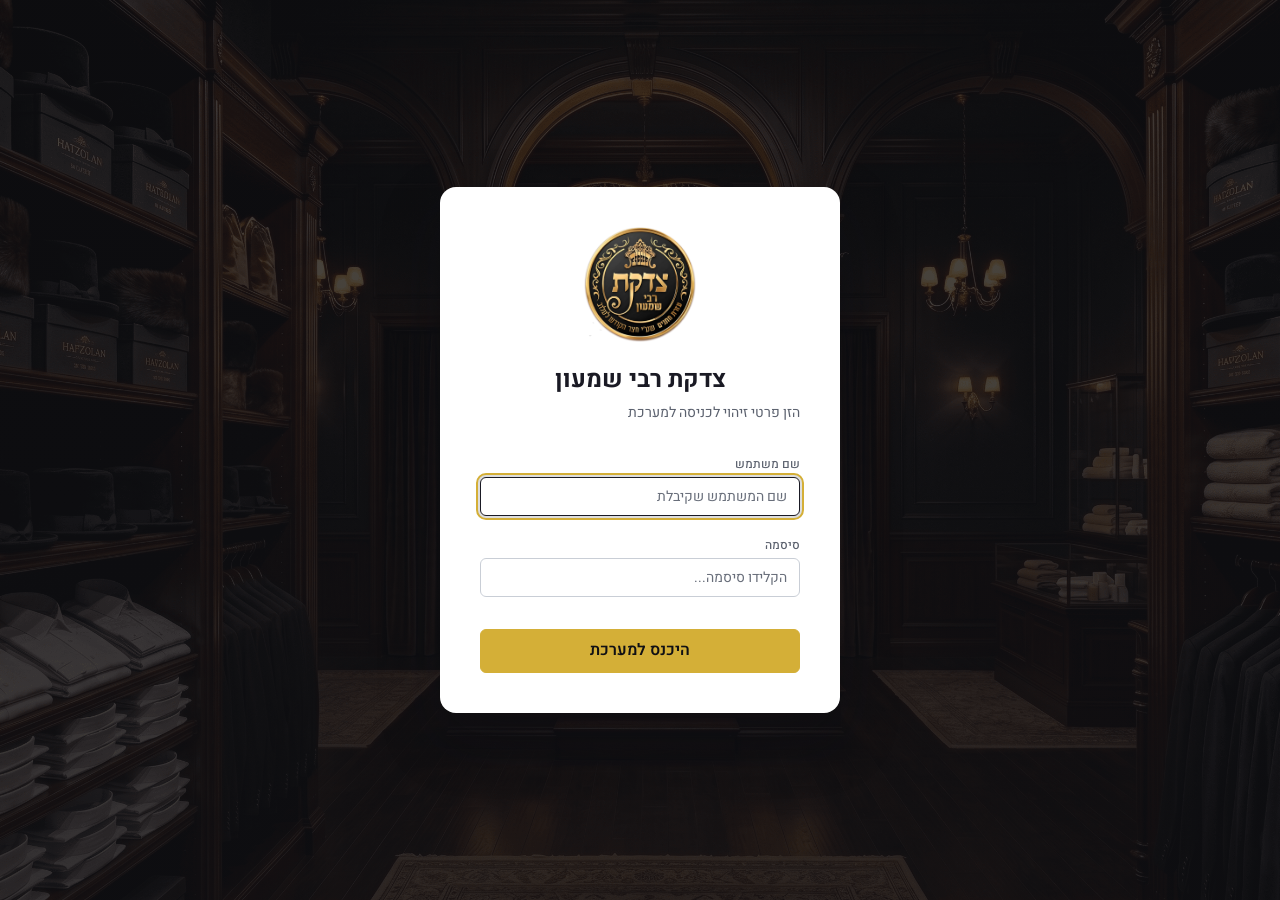
==== index.html @ 440c90ab "Use the organisation's real logo and regenerate all icons from it The previous logo.png was a placeh" ====
<!doctype html>
<html dir="rtl" lang="he">
<head>
  <meta charset="UTF-8">
  <meta name="viewport" content="width=device-width, initial-scale=1, viewport-fit=cover">
  <meta name="theme-color" content="#101014">
  <meta name="mobile-web-app-capable" content="yes">
  <meta name="apple-mobile-web-app-capable" content="yes">
  <meta name="apple-mobile-web-app-status-bar-style" content="black">
  <meta name="apple-mobile-web-app-title" content="צדקת רבי שמעון">
  <link rel="manifest" href="manifest.json">
  <meta name="description" content="מערכת ניהול גבייה, זכאות ומענקים — צדקת רבי שמעון">
  <title>צדקת רבי שמעון | מערכת ניהול</title>
  <link rel="icon" type="image/png" sizes="32x32" href="assets/img/favicon-32.png">
  <link rel="apple-touch-icon" sizes="180x180" href="assets/img/apple-touch-icon.png">
  <link rel="stylesheet" href="style.css">
  <script src="assets/vendor/chart.umd.min.js"></script>
  <script src="boot.js"></script>
</head>
<body>

  <div id="login-screen" class="login-overlay">
    <div class="login-card">
      <img src="assets/img/logo.png" width="512" height="523" alt="לוגו צדקת רבי שמעון" id="login-logo" class="login-logo">
      <h2 class="login-title">צדקת רבי שמעון</h2>

      <div id="login-loader-area" class="login-loader">
         <div class="sleek-spinner"></div>
         <p>מסנכרן נתונים מאובטחים...</p>
      </div>

      <form id="login-form-area" class="login-form" novalidate>
          <p class="login-sub">הזן פרטי זיהוי לכניסה למערכת</p>

          <div class="form-group">
            <label for="login-username">שם משתמש</label>
            <input type="text" id="login-username" name="username" class="ui-input input-ltr" placeholder="שם המשתמש שקיבלת" autocomplete="username" autocapitalize="none" autocorrect="off" spellcheck="false">
          </div>
          <div class="form-group">
            <label for="login-password">סיסמה</label>
            <input type="password" id="login-password" name="password" class="ui-input" placeholder="הקלידו סיסמה..." autocomplete="current-password">
          </div>

          <button id="btn-login" type="submit" class="btn btn-primary btn-lg">היכנס למערכת</button>
          <div id="login-error" class="login-error" role="alert">שם משתמש או סיסמה שגויים</div>
      </form>
    </div>
  </div>

  <div class="screen active-screen app-layout hidden-layout" id="main-screen">

    <header class="mobile-topbar">
      <img src="assets/img/logo.png" width="512" height="523" alt="" class="mobile-topbar-logo">
      <span class="mobile-topbar-title" id="mobile-title">לוח בקרה</span>
      <button class="mobile-topbar-btn" id="mobile-refresh" type="button" data-action="mobileRefresh" aria-label="רענן נתונים מהשרת">
        <span class="material-icons-regular" aria-hidden="true">refresh</span>
      </button>
    </header>

    <aside class="sidebar">
      <div class="sidebar-header">
        <img src="assets/img/logo.png" width="512" height="523" alt="לוגו צדקת רבי שמעון" id="sidebar-logo">
        <div>
          <h2>צדקת רבי שמעון</h2>
          <div class="brand-subtitle">ניהול גבייה, זכאות ומענקים</div>
          <div id="user-role-indicator" class="user-chip"></div>
        </div>
      </div>

      <nav class="sidebar-nav" aria-label="תפריט ראשי">
        <button class="nav-item" data-screen="dashboard-screen">לוח בקרה</button>
        <button class="nav-item" data-screen="members-screen">בחורים</button>
        <button class="nav-item" data-screen="daily-report-screen">דו"ח תנועות</button>
        <button class="nav-item" data-screen="expenses-summary-screen">סיכום הוצאות</button>
        <button class="nav-item" data-screen="purim-registration-screen">כתובות פורים</button>
        <button class="nav-item" data-screen="grants-screen">מענקים</button>
        <button class="nav-item" data-screen="rules-screen">תקנון</button>
      </nav>

      <div class="sidebar-footer">
        <button class="nav-item" data-screen="settings-screen" id="nav-settings">הגדרות</button>
      </div>
    </aside>

    <main class="main-content">
      <div class="print-only print-header" id="print-header">
        <div class="print-header-title" id="print-header-title"></div>
        <div class="print-header-meta" id="print-header-meta"></div>
      </div>

      <header class="content-header" id="main-content-header">
        <div>
          <h1 class="page-title" id="page-title">לוח בקרה</h1>
          <div class="page-subtitle" id="page-subtitle">שליטה על גבייה, עמידה ביעדים וזכאות למענק</div>
        </div>
        <div id="header-top-actions" class="header-actions">
          <button id="btn-refresh-data" class="header-icon-btn" title="רענן נתונים מהשרת" aria-label="רענן נתונים מהשרת">
            <span class="material-icons-regular" id="refresh-icon" aria-hidden="true">refresh</span>
          </button>
          <button id="btn-logout-top" class="header-icon-btn" title="התנתקות ונעילה" aria-label="התנתקות ונעילה">
            <span class="material-icons-regular" aria-hidden="true">logout</span>
          </button>
        </div>
      </header>

      <section id="dashboard-screen" class="content-screen active-content-screen">

        <div class="dashboard-command-center">
          <div class="dashboard-hero-panel">
            <div class="dashboard-hero-copy">
              <h1>לוח בקרה</h1>
              <p>תמונת מצב שנתית, טיפול מיידי ופעולות ניהול במקום אחד.</p>
            </div>
            <div class="dashboard-hero-controls">
              <div class="dashboard-year-card">
                <label for="dashboard-year-filter">שנת פעילות</label>
                <select id="dashboard-year-filter" data-change="renderDashboard" class="dashboard-year-select">
                  <option value='תשפ"ז'>תשפ"ז</option>
                  <option value='תשפ"ו' selected>תשפ"ו</option>
                  <option value='תשפ"ה'>תשפ"ה</option>
                  <option value='תשפ"ד'>תשפ"ד</option>
                  <option value='תשפ"ג'>תשפ"ג</option>
                  <option value='תשפ"ב'>תשפ"ב</option>
                  <option value='תשפ"א'>תשפ"א</option>
                  <option value='תש"פ'>תש"פ</option>
                </select>
              </div>
              <div class="dashboard-session-tools">
                <button id="dashboard-refresh-data" class="dashboard-session-btn" type="button" title="רענן נתונים" aria-label="רענן נתונים">
                  <span class="material-icons-regular" id="dashboard-refresh-icon" aria-hidden="true">refresh</span>
                </button>
                <button id="dashboard-logout" class="dashboard-session-btn dashboard-session-btn--danger" type="button" title="יציאה ונעילה" aria-label="יציאה ונעילה">
                  <span class="material-icons-regular" aria-hidden="true">logout</span>
                </button>
              </div>
            </div>
          </div>

          <div class="dashboard-kpi-grid">
            <button class="dashboard-kpi-card" data-action="openDashboardDrill" data-args='["collected"]' type="button">
              <span class="material-icons-regular" aria-hidden="true">account_balance_wallet</span>
              <div>
                <div class="dashboard-kpi-label">נגבה השנה</div>
                <div class="dashboard-kpi-value key-figure" id="dashboard-kpi-collected">₪0</div>
              </div>
            </button>
            <button class="dashboard-kpi-card" data-action="openDashboardDrill" data-args='["target"]' type="button">
              <span class="material-icons-regular" aria-hidden="true">flag</span>
              <div>
                <div class="dashboard-kpi-label">יעד כולל</div>
                <div class="dashboard-kpi-value" id="dashboard-kpi-target">₪0</div>
              </div>
            </button>
            <button class="dashboard-kpi-card dashboard-kpi-card--urgent" data-action="openDashboardDrill" data-args='["missing"]' type="button">
              <span class="material-icons-regular" aria-hidden="true">priority_high</span>
              <div>
                <div class="dashboard-kpi-label">חסר להשלמה</div>
                <div class="dashboard-kpi-value" id="dashboard-kpi-missing">₪0</div>
              </div>
            </button>
            <button class="dashboard-kpi-card" data-action="openDashboardDrill" data-args='["eligible"]' type="button">
              <span class="material-icons-regular" aria-hidden="true">workspace_premium</span>
              <div>
                <div class="dashboard-kpi-label">עמדו ביעד השנתי</div>
                <div class="dashboard-kpi-value" id="dashboard-kpi-eligible">0</div>
              </div>
            </button>
            <button class="dashboard-kpi-card dashboard-kpi-card--warning" data-action="openDashboardDrill" data-args='["debt"]' type="button">
              <span class="material-icons-regular" aria-hidden="true">report</span>
              <div>
                <div class="dashboard-kpi-label">חובות עד שנה קודמת</div>
                <div class="dashboard-kpi-value" id="dashboard-kpi-debt">0</div>
              </div>
            </button>
            <button class="dashboard-kpi-card dashboard-progress-card" data-action="openDashboardDrill" data-args='["progress"]' type="button">
              <span class="material-icons-regular" aria-hidden="true">trending_up</span>
              <div>
                <div class="dashboard-kpi-label">התקדמות כללית</div>
                <div class="dashboard-kpi-value" id="dashboard-kpi-progress">0%</div>
                <div class="dashboard-progress-track"><div id="dashboard-yearly-progress-bar"></div></div>
              </div>
            </button>
          </div>

          <div class="dashboard-main-grid">
            <section class="dashboard-panel dashboard-panel--attention">
              <div class="dashboard-panel-head">
                <div>
                  <h2>דורש טיפול</h2>
                  <p>הנקודות החשובות ביותר לפתיחה עכשיו</p>
                </div>
              </div>
              <div id="dashboard-attention-list" class="dashboard-attention-list"></div>
            </section>

            <section class="dashboard-panel dashboard-panel--chart">
              <div class="dashboard-panel-head">
                <div>
                  <h2>הכנסות לפי שנה</h2>
                  <p>שלוש השנים האחרונות: בחורים ופורים</p>
                </div>
              </div>
              <div id="dashboard-month-bars" class="dashboard-month-bars fin-root"></div>
            </section>

            <section class="dashboard-panel dashboard-panel--actions">
              <div class="dashboard-panel-head">
                <div>
                  <h2>פעולות מהירות</h2>
                  <p>התחלות עבודה נפוצות</p>
                </div>
              </div>
              <div class="dashboard-action-grid">
                <button class="dashboard-action-btn" id="quick-add-donation" type="button"><span class="qa-icon-badge"><span class="material-icons-regular" aria-hidden="true">payments</span></span><strong>רישום הפקדה</strong></button>
                <button class="dashboard-action-btn" id="quick-add-member" type="button"><span class="qa-icon-badge"><span class="material-icons-regular" aria-hidden="true">person_add</span></span><strong>הוספת בחור</strong></button>
                <button class="dashboard-action-btn" id="quick-add-expense" type="button"><span class="qa-icon-badge"><span class="material-icons-regular" aria-hidden="true">receipt_long</span></span><strong>רישום הוצאה</strong></button>
                <button class="dashboard-action-btn" data-action="openNedarimModal" type="button"><span class="qa-icon-badge"><span class="material-icons-regular" aria-hidden="true">credit_card</span></span><strong>סליקת אשראי</strong></button>
                <button class="dashboard-action-btn drill-down-card" data-drill="daily-report-screen" type="button"><span class="qa-icon-badge"><span class="material-icons-regular" aria-hidden="true">insert_chart_outlined</span></span><strong>דו"ח תנועות</strong></button>
                <button class="dashboard-action-btn drill-down-card" data-drill="grants-screen" type="button"><span class="qa-icon-badge"><span class="material-icons-regular" aria-hidden="true">redeem</span></span><strong>מענקים</strong></button>
              </div>
            </section>

            <section class="dashboard-panel dashboard-panel--activity">
              <div class="dashboard-panel-head">
                <div>
                  <h2>פעילות אחרונה</h2>
                  <p>הפקדות והוצאות אחרונות</p>
                </div>
              </div>
              <div id="dashboard-recent-activity" class="dashboard-activity-list"></div>
            </section>

            <section class="dashboard-panel dashboard-panel--segments">
              <div class="dashboard-panel-head">
                <div>
                  <h2>מסגרות</h2>
                  <p>התקדמות לפי סוג מסגרת</p>
                </div>
              </div>
              <div id="dashboard-segments" class="dashboard-segment-list"></div>
            </section>
          </div>
        </div>

      </section>

      <section id="members-screen" class="content-screen">
        <div class="card-panel" id="members-list-section">

          <div class="app-toolbar">
            <div class="toolbar-filters">
              <div class="filter-group">
                <label for="search-members-list">חיפוש (שם, טלפון, ישיבה)</label>
                <input type="text" id="search-members-list" class="ui-input search-input" placeholder="הקלד לחיפוש...">
              </div>
              <div class="filter-group">
                <label for="filter-members-yeshiva">ישיבה</label>
                <select id="filter-members-yeshiva" class="ui-select"><option value="">הכל</option></select>
              </div>
              <div class="filter-group">
                <label for="filter-members-city">עיר</label>
                <select id="filter-members-city" class="ui-select"><option value="">הכל</option></select>
              </div>
              <div class="members-inline-checks">
                <label class="members-radio-label">
                  <input type="checkbox" id="filter-type-small" data-change="updateTypeFilter"> ישי"ק
                </label>
                <label class="members-radio-label">
                  <input type="checkbox" id="filter-type-big" data-change="updateTypeFilter"> ישי"ג
                </label>
                <label class="members-radio-label">
                  <input type="checkbox" id="filter-show-married"> נשואים
                </label>
              </div>
            </div>
            <div class="toolbar-actions">
              <button class="members-toolbar-btn btn-icon btn-danger hidden" id="btn-members-edit-cancel" title="בטל עריכה" aria-label="בטל עריכה" data-action="cancelMembersEdit"><span class="material-icons-regular" aria-hidden="true">close</span></button>
              <button class="members-toolbar-btn btn-icon" id="btn-members-edit-mode" title="מצב עריכה" aria-label="מצב עריכה" data-action="handleMembersEditButton"><span class="material-icons-regular" aria-hidden="true">edit</span></button>
              <button class="members-toolbar-btn btn-icon" id="btn-clear-members-filters" title="נקה סינונים" aria-label="נקה סינונים"><span class="material-icons-regular" aria-hidden="true">filter_alt_off</span></button>
              <button class="members-toolbar-btn btn-icon" title="צפוף / מרווח" aria-label="צפוף / מרווח" data-action="toggleMembersDensity"><span class="material-icons-regular" aria-hidden="true">density_small</span></button>
              <button class="members-toolbar-btn btn-icon" data-action="printPage" title="הדפסה" aria-label="הדפסה"><span class="material-icons-regular" aria-hidden="true">print</span></button>
              <button class="members-toolbar-btn btn-icon" id="btn-export-members" title="הורדה לאקסל" aria-label="הורדה לאקסל"><span class="material-icons-regular" aria-hidden="true">download</span></button>
              <button class="btn btn-primary" id="btn-inner-add-member"><span class="material-icons-regular" aria-hidden="true">person_add</span> בחור חדש</button>
            </div>
          </div>

          <div class="table-container table-sticky">
            <table class="data-table compact-view">
              <thead id="members-table-head">
                <tr>
                  <th data-sort="firstName" class="sortable-header">שם פרטי</th>
                  <th data-sort="lastName" class="sortable-header">שם משפחה</th>
                  <th data-sort="fatherName" class="sortable-header">שם האב</th>
                  <th data-sort="yeshiva" class="sortable-header">ישיבה</th>
                  <th data-sort="shiur" class="sortable-header">שיעור</th>
                  <th data-sort="address" class="sortable-header">עיר</th>
                  <th data-sort="collectedThisYear" class="sortable-header">נאסף השנה</th>
                  <th data-sort="totalRequiredThisYear" class="sortable-header">יעד</th>
                  <th data-sort="missingAmount" class="sortable-header">פער</th>
                  <th class="no-export">התקדמות</th>
                  <th>סטטוס</th>
                  <th class="no-export col-actions"><span class="material-icons-regular" aria-hidden="true">more_vert</span></th>
                </tr>
              </thead>
              <tbody id="members-table-body">
                <tr><td colspan="12"><div class="empty-state"><span class="material-icons-regular" aria-hidden="true">groups</span><p>אין נתונים להצגה</p></div></td></tr>
              </tbody>
            </table>
          </div>
        </div>

        <div class="card-panel hidden" id="member-profile-section">
          <div class="profile-head">
            <div class="profile-summary">
              <h2 id="profile-full-name" class="profile-name">שם הבחור</h2>
              <div id="profile-yeshiva-details" class="profile-meta">ישיבה | שיעור</div>
              <div id="profile-contact-details" class="profile-meta">טלפון | כתובת</div>
              <div id="profile-eligibility-icons" class="profile-badges"></div>
              <div id="profile-total-amount" class="profile-total key-figure">₪0</div>
              <div class="profile-total-label">סך הכל נאסף השנה</div>
            </div>

            <div class="profile-actions">
              <button class="btn btn-primary" id="btn-profile-deposit"><span class="material-icons-regular" aria-hidden="true">payments</span> רישום הפקדה</button>
              <button class="btn btn-secondary" id="btn-profile-edit"><span class="material-icons-regular" aria-hidden="true">edit</span> עדכון פרטים</button>
              <button class="btn btn-secondary" id="btn-profile-grant"><span class="material-icons-regular" aria-hidden="true">history</span> היסטוריית זכאות</button>
            </div>
          </div>

          <div class="profile-stats">
            <div class="profile-stats-row">
              <div>
                <div class="profile-stat-label">יעד בסיס (השנה)</div>
                <div id="profile-bar-target" class="profile-stat-value">₪0</div>
              </div>
              <div>
                <div class="profile-stat-label">חובות עבר (קנס)</div>
                <div id="profile-bar-debt" class="profile-stat-value">₪0</div>
              </div>
              <div>
                <div class="profile-stat-label">סה״כ נדרש</div>
                <div id="profile-bar-required" class="profile-stat-value">₪0</div>
              </div>
              <div>
                <div class="profile-stat-label">פער להשלמה</div>
                <div id="profile-bar-missing" class="profile-stat-value">₪0</div>
              </div>
            </div>

            <div class="profile-progress-head">
              <span>התקדמות יעד</span>
              <span id="profile-progress-text">0%</span>
            </div>
            <div class="progress" id="profile-progress"><span id="profile-progress-bar"></span></div>
          </div>

          <div class="profile-donations">
            <div class="profile-donations-head">
              <h3 class="page-title small">הפקדות של הבחור</h3>
              <span id="profile-donations-count" class="profile-donations-count"></span>
            </div>
            <div class="table-container">
              <table class="data-table compact-view">
                <thead><tr><th>תאריך</th><th>שנה</th><th>סכום</th><th>הערות</th></tr></thead>
                <tbody id="profile-donations-tbody"></tbody>
              </table>
            </div>
          </div>

          <div class="profile-footer">
            <button class="btn btn-secondary" id="btn-back-to-search"><span class="material-icons-regular" aria-hidden="true">arrow_forward</span> חזרה לרשימה</button>
          </div>
        </div>
      </section>

      <section id="daily-report-screen" class="content-screen">
        <div class="app-toolbar">
          <div class="toolbar-filters">
            <div class="filter-group">
              <label for="report-time-filter">תקופה</label>
              <select id="report-time-filter" class="ui-select">
                <option value="today" selected>היום</option>
                <option value="yesterday">אתמול</option>
                <option value="week">השבוע</option>
                <option value="year">השנה</option>
                <option value="all">כל התקופות (כל השנים)</option>
                <option value="custom">תאריך ספציפי...</option>
              </select>
            </div>
            <div class="filter-group is-hidden-init" id="report-custom-date-group">
              <label for="report-custom-date">בחר תאריך</label>
              <input type="date" id="report-custom-date" class="ui-input">
            </div>
          </div>
          <div class="toolbar-actions">
            <button class="btn btn-secondary btn-icon" data-action="printPage" title="הדפסה" aria-label="הדפסה"><span class="material-icons-regular" aria-hidden="true">print</span></button>
            <button class="btn btn-secondary" id="btn-report-add-expense"><span class="material-icons-regular" aria-hidden="true">remove</span> רישום הוצאה</button>
            <button class="btn btn-primary" id="btn-report-add-donation"><span class="material-icons-regular" aria-hidden="true">add</span> רישום הפקדה</button>
          </div>
        </div>

        <div class="card-panel report-chart-box" id="box-chart">
          <div class="panel-caption">הכנסות לפי חודש בשנת הקמפיין</div>
          <canvas id="incomeChart"></canvas>
        </div>

        <div class="card-panel report-finance-panel" id="box-finance-chart">
          <div class="report-finance-head">
            <h3>גבייה מול הוצאות</h3>
            <p>לכל שנה: הכנסות (בחורים ופורים) מול הוצאות (כולל עלות המענקים)</p>
          </div>
          <div id="report-finance-chart" class="fin-root"></div>
        </div>

        <div class="report-columns">
          <div class="report-box">
            <div class="report-box-head">
              <h3>הכנסות (איסוף)</h3>
              <strong id="report-total-income" class="key-figure">₪0</strong>
            </div>
            <div class="table-container table-sticky">
              <table class="data-table compact-view">
                <thead><tr><th>תאריך</th><th>בחור מזוכה</th><th>סכום</th></tr></thead>
                <tbody id="report-income-tbody"></tbody>
              </table>
            </div>
          </div>

          <div class="report-box">
            <div class="report-box-head">
              <h3>הוצאות קמפיין</h3>
              <strong id="report-total-expense">₪0</strong>
            </div>
            <div class="table-container table-sticky">
              <table class="data-table compact-view">
                <thead><tr><th>תאריך</th><th>תיאור</th><th>סכום</th></tr></thead>
                <tbody id="report-expense-tbody"></tbody>
              </table>
            </div>
          </div>
        </div>
      </section>

      <section id="expenses-summary-screen" class="content-screen">
        <div class="exp-year-bar">
          <label for="expenses-year-filter">שנת ניתוח</label>
          <select id="expenses-year-filter" class="ui-select" data-change="onExpensesYearChange"></select>
        </div>
        <div class="metrics-row metrics-row-4">
          <div class="metric-card no-click">
            <div class="metric-label">סה"כ הוצאות השנה</div>
            <div class="metric-value key-figure" id="exp-kpi-total">₪0</div>
            <div class="metric-hint" id="exp-kpi-change">—</div>
          </div>
          <div class="metric-card no-click">
            <div class="metric-label">הקטגוריה הגדולה</div>
            <div class="metric-value metric-value--text" id="exp-kpi-top-cat">—</div>
            <div class="metric-hint" id="exp-kpi-top-cat-amount">—</div>
          </div>
          <div class="metric-card no-click">
            <div class="metric-label">ממוצע חודשי</div>
            <div class="metric-value" id="exp-kpi-avg">₪0</div>
            <div class="metric-hint" id="exp-kpi-count">0 תנועות</div>
          </div>
          <div class="metric-card no-click">
            <div class="metric-label">יחס מההכנסות</div>
            <div class="metric-value" id="exp-kpi-ratio">0%</div>
            <div class="metric-hint" id="exp-kpi-ratio-hint">—</div>
          </div>
        </div>

        <div class="exp-charts-row">
          <div class="card-panel">
            <h3 class="panel-caption">התפלגות לפי קטגוריה</h3>
            <div class="chart-box"><canvas id="expenseCategoryChart"></canvas></div>
          </div>
          <div class="card-panel">
            <h3 class="panel-caption">מגמה רב-שנתית</h3>
            <div class="chart-box"><canvas id="expenseTrendChart"></canvas></div>
          </div>
        </div>

        <div class="section-head">
          <h3 class="page-title small">פירוט לפי קטגוריה ושנה</h3>
          <button class="btn btn-secondary btn-sm" data-action="toggleExpenseYears">
            <span id="exp-years-btn-text">הצג כל השנים</span>
          </button>
        </div>
        <div id="expenses-cats-container" class="expenses-cats-grid">
          <div class="loading-note">טוען נתונים...</div>
        </div>
      </section>

      <section id="purim-registration-screen" class="content-screen">
        <div class="card-panel">
          <div id="purim-tabs-container"></div>
        </div>
      </section>

      <section id="grants-screen" class="content-screen">
        <div class="app-toolbar grants-toolbar">
          <div class="toolbar-filters grants-toolbar-filters">
            <div class="filter-group grants-year-filter">
              <label for="grants-year-select">שנה</label>
              <div class="grants-year-filter-row">
                <select id="grants-year-select" class="ui-select" data-change="selectGrantsArchiveYear" data-args='["$value"]'></select>
                <button type="button" class="grants-year-add-btn" data-action="addGrantsArchiveYear" title="הוספת שנה" aria-label="הוספת שנה"><span class="material-icons-regular" aria-hidden="true">add</span></button>
              </div>
            </div>
            <div class="grants-view-toggle" id="grants-view-toggle">
              <button type="button" class="grants-view-btn active" data-view="grant" data-action="switchGrantsView" data-args='["grant"]'><span class="material-icons-regular" aria-hidden="true">redeem</span> נתינת המענק</button>
              <button type="button" class="grants-view-btn" data-view="payments" data-action="switchGrantsView" data-args='["payments"]'><span class="material-icons-regular" aria-hidden="true">payments</span> תשלומים לחנויות</button>
            </div>
          </div>
          <div class="toolbar-actions">
            <button class="members-toolbar-btn" data-action="exportGrantsToExcel" title="הורדה לאקסל"><span class="material-icons-regular" aria-hidden="true">download</span> ייצוא</button>
            <button class="members-toolbar-btn" data-action="printPage" title="הדפסה"><span class="material-icons-regular" aria-hidden="true">print</span> הדפסה</button>
          </div>
        </div>

        <div class="grants-archive-stats" id="grants-archive-stats"></div>

        <div id="grants-grant-view" class="grants-page-view">
          <div class="grants-giving-grid">
            <div class="card-panel grants-archive-recipients">
              <div class="grants-archive-panel-head">
                <h3 class="page-title small">מקבלי המענק <span id="grants-archive-year-label"></span></h3>
                <div class="grants-archive-head-actions">
                  <button class="members-toolbar-btn" data-action="exportGrantsArchiveRecipients" title="הורדה לאקסל"><span class="material-icons-regular" aria-hidden="true">download</span> אקסל</button>
                  <button class="btn btn-primary" data-action="toggleGrantsAddForm" id="grants-archive-add-btn" title="הוספת חתן"><span class="material-icons-regular" aria-hidden="true">person_add</span> הוסף חתן</button>
                </div>
              </div>
              <div id="grants-archive-add-form" class="grants-archive-add-form hidden">
                <input type="hidden" id="grants-edit-rid" value="">
                <div class="form-group grants-add-name-group">
                  <label for="grants-add-name">שם ומשפחה <span class="field-hint">(אפשר לבחור מרשימת הבחורים)</span></label>
                  <input type="text" id="grants-add-name" class="ui-input" list="members-datalist" placeholder="הקלד שם..." autocomplete="off">
                </div>
                <div class="form-group"><label for="grants-add-id">תעודת זהות</label><input type="text" id="grants-add-id" class="ui-input input-ltr" inputmode="numeric"></div>
                <div class="form-group"><label for="grants-add-phone">טלפון</label><input type="text" id="grants-add-phone" class="ui-input input-ltr" inputmode="tel"></div>
                <div class="form-group"><label for="grants-add-date">תאריך</label><input type="date" id="grants-add-date" class="ui-input"></div>
                <div class="grants-add-actions">
                  <button class="btn btn-primary" id="grants-add-submit" data-action="submitGrantsAddRecipient"><span class="material-icons-regular" aria-hidden="true">check</span> הוסף</button>
                  <button class="btn btn-secondary" data-action="toggleGrantsAddForm" data-args='[false]'>ביטול</button>
                </div>
              </div>
              <div id="grants-archive-recipients-note" class="grants-archive-note"></div>
              <div class="table-container table-sticky grants-recipients-table">
                <table class="data-table compact-view">
                  <thead>
                    <tr><th>#</th><th>שם ומשפחה</th><th>תעודת זהות</th><th>טלפון</th><th>תאריך</th><th class="no-export"></th><th class="no-export"></th></tr>
                  </thead>
                  <tbody id="grants-archive-recipients-tbody"></tbody>
                </table>
              </div>
            </div>

            <div class="card-panel grants-package-panel">
              <div class="grants-archive-panel-head">
                <div>
                  <h3 class="page-title small">מה מקבלים <span id="grants-package-year-label"></span></h3>
                  <p class="settings-card-sub">שווי חבילה לחתן <strong id="grants-archive-pkg-total"></strong></p>
                </div>
                <div class="grants-archive-head-actions">
                  <button class="members-toolbar-btn" id="grants-pkg-edit-btn" data-action="toggleGrantsPackageEditMode" title="עריכת תכולת המענק"><span class="material-icons-regular" aria-hidden="true">edit</span> ערוך תכולה</button>
                  <button class="members-toolbar-btn hidden" id="grants-pkg-cancel-btn" data-action="cancelGrantsPackageEdit">ביטול</button>
                </div>
              </div>
              <div id="grants-archive-package"></div>
            </div>
          </div>
        </div>

        <div id="grants-payments-view" class="grants-page-view hidden">
          <div class="card-panel store-bills-panel">
            <div class="grants-archive-panel-head store-bills-head">
              <div>
                <h3 class="page-title small">תשלומים לחנויות <span id="grants-payment-year-label"></span></h3>
                <p class="settings-card-sub">בכל מחצית משלמים לכל חנות לפי הקבלות על מה שמומש באותה מחצית</p>
              </div>
              <div class="grants-view-toggle" id="bills-half-toggle">
                <button type="button" class="grants-view-btn active" data-half="א" data-action="switchBillsHalf" data-args='["א"]'>מחצית א' · תשרי–אדר</button>
                <button type="button" class="grants-view-btn" data-half="ב" data-action="switchBillsHalf" data-args='["ב"]'>מחצית ב' · ניסן–אלול</button>
              </div>
            </div>
            <div class="grants-archive-stats store-bills-stats" id="store-bills-stats"></div>
            <div class="table-container">
              <table class="data-table compact-view store-bills-table">
                <thead>
                  <tr>
                    <th>חנות</th>
                    <th>צפי לפי חתנים</th>
                    <th>לתשלום לפי קבלות</th>
                    <th>מס' קבלה / חשבונית</th>
                    <th>סטטוס</th>
                    <th class="no-export">קבלה</th>
                    <th class="no-export"></th>
                  </tr>
                </thead>
                <tbody id="store-bills-tbody"></tbody>
                <tfoot id="store-bills-tfoot"></tfoot>
              </table>
            </div>
            <div class="store-bills-footnote" id="store-bills-footnote"></div>
            <button type="button" class="grants-pkg-add-row-btn store-bills-add" data-action="openStoreBillModal" data-args='[null]'><span class="material-icons-regular" aria-hidden="true">add_business</span> הוסף תשלום לחנות אחרת</button>
          </div>

          <div class="card-panel legacy-payments-panel hidden" id="legacy-payments-panel">
            <h3 class="page-title small">תשלומים שנרשמו בשיטה הקודמת <span id="legacy-payments-year-label"></span></h3>
            <p class="settings-card-sub">רשומות ישנות שעוד לא שויכו למחצית. תשלום מאדר משויך אוטומטית למחצית א' ותשלום מאלול למחצית ב'</p>
            <div class="table-container">
              <table class="data-table compact-view">
                <thead><tr><th>חנות / ספק</th><th>תאריך</th><th>הוצאה / חשבונית</th><th>אמצעי</th><th>סכום ששולם</th><th class="no-export"></th></tr></thead>
                <tbody id="grants-payments-tbody"></tbody>
                <tfoot>
                  <tr class="legacy-total-row">
                    <td colspan="4">סה"כ לא משויך</td>
                    <td id="grants-payments-total">₪0</td>
                    <td class="no-export"></td>
                  </tr>
                </tfoot>
              </table>
            </div>
          </div>
        </div>
      </section>

      <section id="rules-screen" class="content-screen">
        <div id="takanon-content" class="takanon-wrapper"></div>
      </section>

      <section id="settings-screen" class="content-screen">

        <nav class="settings-subnav" id="settings-subnav" aria-label="לשוניות הגדרות">
          <button class="settings-tab active" data-tab="targets"><span class="material-icons-regular" aria-hidden="true">flag</span> יעדים ושנה</button>
          <button class="settings-tab" data-tab="categories"><span class="material-icons-regular" aria-hidden="true">sell</span> קטגוריות הוצאות</button>
          <button class="settings-tab" data-tab="health"><span class="material-icons-regular" aria-hidden="true">monitor_heart</span> תקינות נתונים</button>
          <button class="settings-tab" data-tab="backup"><span class="material-icons-regular" aria-hidden="true">cloud_sync</span> גיבוי וסנכרון</button>
          <button class="settings-tab" data-tab="users"><span class="material-icons-regular" aria-hidden="true">manage_accounts</span> משתמשים</button>
          <button class="settings-tab" data-tab="purim-sums"><span class="material-icons-regular" aria-hidden="true">location_on</span> סכומי פורים</button>
          <button class="settings-tab" data-tab="audit"><span class="material-icons-regular" aria-hidden="true">history</span> יומן פעולות</button>
        </nav>

        <div class="settings-pane active" data-pane="targets">
          <div class="card-panel">
            <div class="settings-card-head"><span class="material-icons-regular" aria-hidden="true">flag</span><div><h3 class="page-title small">יעדים ושנת פעילות</h3><p class="settings-card-sub">הסכומים שכל בחור צריך להגיע אליהם לפי שלב הלימוד</p></div></div>

            <div class="form-group field-narrow"><label for="current-campaign-year">שנת קמפיין נוכחית</label><input type="text" id="current-campaign-year" class="ui-input" placeholder='לדוגמה: תשפ"ו'></div>

            <div class="targets-section-label">יעד לפי שלב לימוד</div>
            <div class="targets-grid">
              <div class="target-edit-card"><label class="target-edit-name" for="target-chaider">חיידר</label><div class="target-edit-field"><input type="number" id="target-chaider" class="target-edit-input"><span class="target-edit-cur" aria-hidden="true">₪</span></div></div>
              <div class="target-edit-card is-primary"><label class="target-edit-name" for="target-ktana">ישי"ק</label><div class="target-edit-field"><input type="number" id="target-ktana" class="target-edit-input"><span class="target-edit-cur" aria-hidden="true">₪</span></div></div>
              <div class="target-edit-card is-primary"><label class="target-edit-name" for="target-gedola">ישי"ג</label><div class="target-edit-field"><input type="number" id="target-gedola" class="target-edit-input"><span class="target-edit-cur" aria-hidden="true">₪</span></div></div>
              <div class="target-edit-card"><label class="target-edit-name" for="target-kibbutz">קיבוץ</label><div class="target-edit-field"><input type="number" id="target-kibbutz" class="target-edit-input"><span class="target-edit-cur" aria-hidden="true">₪</span></div></div>
            </div>

            <div class="targets-section-label">מתנות ותוספות <small>(הפעל / כבה לפי הצורך)</small></div>
            <div class="gifts-grid">
              <div class="gift-card" id="gift1-card">
                <div class="gift-card-head">
                  <input type="text" id="gift1-name" class="gift-name-input" placeholder="שם המתנה" aria-label="שם המתנה הראשונה">
                  <label class="switch"><input type="checkbox" id="gift1-enabled" aria-label="הפעלת המתנה הראשונה"><span class="switch-slider"></span></label>
                </div>
                <div class="target-edit-field"><input type="number" id="target-tiyul" class="target-edit-input" aria-label="סכום למתנה הראשונה"><span class="target-edit-cur" aria-hidden="true">₪</span></div>
                <div class="form-group gift-image-field"><label for="gift1-image">קישור לתמונה (URL)</label><input type="url" id="gift1-image" class="ui-input input-ltr" placeholder="https://..."></div>
              </div>
              <div class="gift-card" id="gift2-card">
                <div class="gift-card-head">
                  <input type="text" id="gift2-name" class="gift-name-input" placeholder="שם המתנה" aria-label="שם המתנה השנייה">
                  <label class="switch"><input type="checkbox" id="gift2-enabled" aria-label="הפעלת המתנה השנייה"><span class="switch-slider"></span></label>
                </div>
                <div class="target-edit-field"><input type="number" id="target-shay" class="target-edit-input" aria-label="סכום למתנה השנייה"><span class="target-edit-cur" aria-hidden="true">₪</span></div>
                <div class="form-group gift-image-field"><label for="gift2-image">קישור לתמונה (URL)</label><input type="url" id="gift2-image" class="ui-input input-ltr" placeholder="https://..."></div>
              </div>
            </div>

            <label class="targets-section-label" for="additional-rules">כללים נוספים לתקנון <small>(יופיעו בתחתית מסך התקנון)</small></label>
            <textarea id="additional-rules" class="ui-input" rows="5" placeholder="כתוב כאן כללים נוספים שיופיעו בתחתית התקנון..."></textarea>

            <div class="form-actions-row"><button class="btn btn-primary" id="btn-save-settings"><span class="material-icons-regular" aria-hidden="true">save</span> שמור יעדים</button></div>
          </div>
        </div>

        <div class="settings-pane" data-pane="categories">
          <div class="card-panel">
            <div class="settings-card-head"><span class="material-icons-regular" aria-hidden="true">sell</span><div><h3 class="page-title small">קטגוריות הוצאות</h3><p class="settings-card-sub">הקטגוריות שיופיעו בעת רישום הוצאה חדשה</p></div></div>
            <div id="expense-categories-list" class="cat-chips"></div>
            <div class="field-inline">
              <input type="text" id="new-expense-category" class="ui-input" placeholder="שם קטגוריה חדשה..." aria-label="שם קטגוריה חדשה">
              <button class="btn btn-primary" id="btn-add-category"><span class="material-icons-regular" aria-hidden="true">add</span> הוסף</button>
            </div>
          </div>
        </div>

        <div class="settings-pane" data-pane="health">
          <div class="card-panel">
            <div class="settings-card-head"><span class="material-icons-regular" aria-hidden="true">monitor_heart</span><div><h3 class="page-title small">תקינות נתונים</h3><p class="settings-card-sub">בחורים עם נתונים חסרים שעלולים לפגוע בדוחות ובזכאות</p></div></div>
            <div id="data-health-list" class="health-list"></div>
          </div>
        </div>

        <div class="settings-pane" data-pane="backup">
          <div class="card-panel">
            <div class="settings-card-head"><span class="material-icons-regular" aria-hidden="true">cloud_sync</span><div><h3 class="page-title small">גיבוי וסנכרון</h3><p class="settings-card-sub">סנכרון מול הענן, ייצוא וייבוא של גיבוי מלא</p></div></div>
            <div id="record-counts" class="record-counts"></div>
            <div class="backup-actions">
              <div class="backup-sync-status">
                <span class="material-icons-regular" aria-hidden="true">cloud_done</span>
                <div><div class="field-note">סנכרון אחרון</div><div id="last-sync-time" class="cell-strong">—</div></div>
              </div>
              <button class="btn btn-secondary" id="btn-sync-now"><span class="material-icons-regular" aria-hidden="true">sync</span> סנכרן עכשיו</button>
              <button class="btn btn-secondary" id="btn-export-backup"><span class="material-icons-regular" aria-hidden="true">download</span> ייצוא גיבוי</button>
              <button class="btn btn-secondary" id="btn-import-backup"><span class="material-icons-regular" aria-hidden="true">upload</span> ייבוא גיבוי</button>
              <input type="file" id="import-backup-file" class="file-hidden" accept="application/json">
            </div>
          </div>
        </div>

        <div class="settings-pane" data-pane="purim-sums">
          <div class="card-panel">
            <div class="settings-card-head"><span class="material-icons-regular" aria-hidden="true">location_on</span><div><h3 class="page-title small">סכומים סופיים לקבוצות פורים</h3><p class="settings-card-sub">הסכום הסופי שנאסף לכל קבוצה, לפי שנה. מוצג לצפייה בלבד במסך כתובות פורים</p></div></div>
            <div id="purim-sums-settings-list"></div>
          </div>
        </div>

        <div class="settings-pane" data-pane="users">
          <div class="card-panel">
            <div class="settings-card-head"><span class="material-icons-regular" aria-hidden="true">manage_accounts</span><div><h3 class="page-title small">משתמשים והרשאות</h3><p class="settings-card-sub">סמנו מה כל משתמש רשאי לראות ולעשות, ולחצו "שמור". ההרשאות נאכפות גם בשרת.</p></div></div>
            <div class="table-container users-table-wrap">
              <table class="data-table compact-view users-perm-table">
                <thead><tr><th>שם משתמש</th><th>הוספה ועריכה</th><th>הכנסות ופורים</th><th>הוצאות</th><th>מענקים</th><th>היסטוריית זכאות</th><th class="no-export"></th></tr></thead>
                <tbody id="users-table-body"></tbody>
              </table>
            </div>
            <div class="users-help">
              <span class="material-icons-regular" aria-hidden="true">info</span>
              <div>
                <strong>הוספת משתמש חדש או איפוס סיסמה</strong> נעשים בלוח הבקרה של Supabase: Authentication → Users → Add user (מייל בסגנון <span dir="ltr">name@tzedaka.local</span> וסיסמה).
                שם המשתמש לכניסה הוא החלק שלפני ה-@ בכתובת, ושם התצוגה בעברית נקבע בעמודה <span dir="ltr">display_name</span> בטבלת <span dir="ltr">profiles</span>.
              </div>
            </div>
          </div>
        </div>

        <div class="settings-pane" data-pane="audit">
          <div class="card-panel">
            <div class="settings-card-head"><span class="material-icons-regular" aria-hidden="true">history</span><div><h3 class="page-title small">יומן פעולות</h3><p class="settings-card-sub">מי רשם, שינה או מחק, ומתי. 300 הפעולות האחרונות.</p></div></div>
            <div id="audit-log-list"></div>
          </div>
        </div>

      </section>

    </main>

    <nav class="bottom-nav" aria-label="ניווט ראשי">
      <button class="bnav-item" type="button" data-screen="dashboard-screen" data-action="switchScreenAction" data-args='["dashboard-screen"]'><span class="material-icons-regular" aria-hidden="true">space_dashboard</span><span>לוח בקרה</span></button>
      <button class="bnav-item" type="button" data-screen="members-screen" data-action="switchScreenAction" data-args='["members-screen"]'><span class="material-icons-regular" aria-hidden="true">groups</span><span>בחורים</span></button>
      <button class="bnav-item" type="button" data-screen="daily-report-screen" data-action="switchScreenAction" data-args='["daily-report-screen"]'><span class="material-icons-regular" aria-hidden="true">insert_chart_outlined</span><span>תנועות</span></button>
      <button class="bnav-item" type="button" data-screen="grants-screen" data-action="switchScreenAction" data-args='["grants-screen"]'><span class="material-icons-regular" aria-hidden="true">redeem</span><span>מענקים</span></button>
      <button class="bnav-item" type="button" id="bnav-more" data-action="openMoreSheet" aria-haspopup="dialog"><span class="material-icons-regular" aria-hidden="true">menu</span><span>עוד</span></button>
    </nav>

    <div id="more-sheet" class="modal-overlay">
      <div class="modal-content app-modal modal--sm" role="dialog" aria-modal="true" aria-labelledby="more-sheet-title">
        <button class="modal-close" type="button" data-action="closeMoreSheet" aria-label="סגור"><span class="material-icons-regular" aria-hidden="true">close</span></button>
        <div class="modal-inner">
          <h3 class="modal-title" id="more-sheet-title">עוד</h3>
          <div class="more-list">
            <button class="more-item" type="button" data-screen="expenses-summary-screen" data-action="goFromMoreSheet" data-args='["expenses-summary-screen"]'><span class="material-icons-regular" aria-hidden="true">analytics</span>סיכום הוצאות</button>
            <button class="more-item" type="button" data-screen="purim-registration-screen" data-action="goFromMoreSheet" data-args='["purim-registration-screen"]'><span class="material-icons-regular" aria-hidden="true">location_on</span>כתובות פורים</button>
            <button class="more-item" type="button" data-screen="rules-screen" data-action="goFromMoreSheet" data-args='["rules-screen"]'><span class="material-icons-regular" aria-hidden="true">menu_book</span>תקנון</button>
            <button class="more-item" type="button" data-screen="settings-screen" data-action="goFromMoreSheet" data-args='["settings-screen"]'><span class="material-icons-regular" aria-hidden="true">settings</span>הגדרות</button>
            <div class="more-divider"></div>
            <button class="more-item more-item--danger" type="button" data-action="logoutFromMoreSheet"><span class="material-icons-regular" aria-hidden="true">logout</span>התנתקות</button>
          </div>
        </div>
      </div>
    </div>

    <div id="data-health-modal" class="modal-overlay">
      <div class="modal-content app-modal modal--column" role="dialog" aria-modal="true" aria-labelledby="data-health-modal-title">
        <div class="modal-head">
          <h3 id="data-health-modal-title">תיקון נתונים</h3>
          <button class="icon-ghost-btn" data-action="closeDataHealthModal" aria-label="סגור"><span class="material-icons-regular" aria-hidden="true">close</span></button>
        </div>
        <div id="data-health-modal-body" class="modal-body-scroll"></div>
      </div>
    </div>
  </div>

  <div id="add-donation-modal" class="modal-overlay">
    <div class="modal-content app-modal modal--md" role="dialog" aria-modal="true" aria-labelledby="donation-modal-title">
      <button class="modal-close" id="close-add-donation-modal" aria-label="סגור"><span class="material-icons-regular" aria-hidden="true">close</span></button>
      <div class="modal-inner">
        <h3 class="modal-title" id="donation-modal-title">רישום הפקדה חדשה</h3>
        <div id="donation-meta" class="modal-meta"></div>
        <input type="hidden" id="edit-donation-id" value="">
        <div class="form-grid form-grid--2 modal-fields">
          <div class="form-group"><label for="donation-date">תאריך</label><input type="date" id="donation-date" class="ui-input"></div>
          <div class="form-group"><label for="donation-year">שייך לשנת</label><select id="donation-year" class="ui-select"></select></div>
          <div class="form-group span-all">
            <label for="donation-member-input">בחור מזוכה (הקלד לחיפוש)</label>
            <input type="text" id="donation-member-input" list="members-datalist" class="ui-input" placeholder="הקלד שם או ישיבה...">
          </div>
          <div class="form-group span-all">
            <span class="field-label" id="donation-method-label">אמצעי תשלום</span>
            <div class="radio-row" role="radiogroup" aria-labelledby="donation-method-label">
              <label><input type="radio" name="donation_payment_method" value="cash" checked> מזומן</label>
              <label><input type="radio" name="donation_payment_method" value="credit"> אשראי</label>
            </div>
          </div>
          <div class="form-group span-all"><label for="donation-amount">סכום הפקדה</label><input type="number" id="donation-amount" class="ui-input" placeholder="0" min="0" step="any"></div>
          <div class="form-group span-all"><label for="donation-notes">הערות</label><input type="text" id="donation-notes" class="ui-input" placeholder="לדוגמה: שם תורם"></div>
        </div>
        <div class="form-actions-row">
          <button class="btn btn-primary" id="save-donation-btn">שמור הפקדה</button>
          <button class="btn btn-secondary" id="cancel-add-donation">ביטול</button>
          <button class="btn btn-secondary btn-danger btn-end" id="delete-donation-btn">מחק הפקדה</button>
        </div>
      </div>
    </div>
  </div>

  <div id="add-expense-modal" class="modal-overlay">
    <div class="modal-content app-modal modal--md" role="dialog" aria-modal="true" aria-labelledby="expense-modal-title">
      <button class="modal-close" id="close-add-expense-modal" aria-label="סגור"><span class="material-icons-regular" aria-hidden="true">close</span></button>
      <div class="modal-inner">
        <h3 class="modal-title" id="expense-modal-title">רישום הוצאה</h3>
        <div id="expense-meta" class="modal-meta"></div>
        <input type="hidden" id="edit-expense-id" value="">
        <div class="form-grid form-grid--2 modal-fields">
          <div class="form-group"><label for="expense-date">תאריך</label><input type="date" id="expense-date" class="ui-input"></div>
          <div class="form-group"><label for="expense-year">שייך לשנת</label><select id="expense-year" class="ui-select"></select></div>
          <div class="form-group span-all"><label for="expense-category">קטגוריה</label><select id="expense-category" class="ui-select"><option value="הדפסות">הדפסות</option><option value="כנסים">כנסים ואירועים</option><option value="סעודות">סעודות ואוכל</option><option value="מתנות">מתנות ופרסים</option><option value="תפעול">תפעול ופרסום</option><option value="שונות">שונות</option></select></div>
          <div class="form-group span-all"><label for="expense-description">פירוט</label><input type="text" id="expense-description" class="ui-input" placeholder="לדוגמה: דפוס איכות"></div>
          <div class="form-group span-all"><label for="expense-amount">סכום ההוצאה</label><input type="number" id="expense-amount" class="ui-input" placeholder="0" min="0" step="any"></div>
        </div>
        <div class="form-actions-row">
          <button class="btn btn-primary" id="save-expense-btn">שמור הוצאה</button>
          <button class="btn btn-secondary" id="cancel-add-expense">ביטול</button>
          <button class="btn btn-secondary btn-danger btn-end" id="delete-expense-btn">מחק הוצאה</button>
        </div>
      </div>
    </div>
  </div>

  <div id="add-member-modal" class="modal-overlay">
    <div class="modal-content app-modal" role="dialog" aria-modal="true" aria-labelledby="member-modal-title">
      <button class="modal-close" id="close-add-member-modal" aria-label="סגור"><span class="material-icons-regular" aria-hidden="true">close</span></button>
      <div class="modal-inner">
        <h3 class="modal-title" id="member-modal-title">הוספת בחור חדש</h3>
        <div class="form-grid modal-fields">
          <input type="hidden" id="edit-member-id" value="">
          <div class="form-group"><label for="member-first-name">שם פרטי</label><input type="text" id="member-first-name" class="ui-input"></div>
          <div class="form-group"><label for="member-last-name">שם משפחה</label><input type="text" id="member-last-name" class="ui-input"></div>
          <div class="form-group"><label for="member-father-name">שם האב</label><input type="text" id="member-father-name" class="ui-input"></div>
          <div class="form-group"><label for="member-phone">טלפון</label><input type="text" id="member-phone" class="ui-input input-ltr" inputmode="tel"></div>
          <div class="form-group"><label for="member-yeshiva">ישיבה</label><input type="text" id="member-yeshiva" class="ui-input"></div>
          <div class="form-group"><label for="member-yeshiva-type">סוג מסגרת</label><select id="member-yeshiva-type" class="ui-select"><option value="ישיבה קטנה">ישיבה קטנה</option><option value="ישיבה גדולה">ישיבה גדולה</option><option value="חיידר">חיידר</option><option value="קיבוץ">קיבוץ</option></select></div>
          <div class="form-group"><label for="member-shiur">שיעור</label>
            <select id="member-shiur" class="ui-select">
              <option value="א">א'</option>
              <option value="ב">ב'</option>
              <option value="ג">ג'</option>
              <option value="ד">ד'</option>
              <option value="ה">ה'</option>
              <option value="ו">ו'</option>
              <option value="ז">ז'</option>
              <option value="ח">ח'</option>
              <option value="ט">ט'</option>
            </select>
          </div>
          <div class="form-group"><label for="member-marital-status">סטטוס משפחתי</label><select id="member-marital-status" class="ui-select"><option value="רווק">רווק</option><option value="נשוי">נשוי</option></select></div>
          <div class="form-group span-all"><label for="member-address">כתובת (למשל: רחוב, עיר)</label><input type="text" id="member-address" class="ui-input"></div>
          <div class="form-group span-all"><label for="member-notes">הערות</label><input type="text" id="member-notes" class="ui-input"></div>
        </div>
        <div class="form-actions-row">
          <button class="btn btn-primary" id="save-member-btn">שמור בחור</button>
          <button class="btn btn-secondary" id="cancel-add-member">ביטול</button>
        </div>
      </div>
    </div>
  </div>

  <div id="grant-status-modal" class="modal-overlay">
    <div class="modal-content app-modal modal--lg modal--column" role="dialog" aria-modal="true" aria-labelledby="grant-status-name">
      <button class="modal-close" id="close-grant-status-modal" aria-label="סגור"><span class="material-icons-regular" aria-hidden="true">close</span></button>
      <div class="modal-inner">
        <h3 class="modal-title" id="grant-status-name">סטטוס זכאות</h3>
        <div class="modal-scroll-area">
          <div id="grant-debt-banner" class="is-hidden-init"></div>
          <table class="data-table">
            <thead>
                <tr><th>שנה</th><th>מסגרת</th><th>יעד</th><th>נדרש בפועל</th><th>נאסף</th><th>סטטוס</th></tr>
            </thead>
            <tbody id="grant-status-tbody"></tbody>
          </table>
        </div>
        <div class="form-actions-row">
          <button class="btn btn-secondary" id="btn-close-grant-status">סגור</button>
        </div>
      </div>
    </div>
  </div>

  <div id="nedarim-modal" class="modal-overlay">
    <div class="modal-content app-modal nedarim-modal-box" role="dialog" aria-modal="true" aria-labelledby="nedarim-modal-title">

      <div class="modal-head">
        <h3 id="nedarim-modal-title">סליקת אשראי</h3>
        <button id="btn-close-nedarim" class="icon-ghost-btn" title="סגור / סיימתי תשלום" aria-label="סגור / סיימתי תשלום">
          <span class="material-icons-regular" aria-hidden="true">close</span>
        </button>
      </div>

      <div id="nedarim-step-iframe" class="nedarim-step-iframe">
        <iframe id="nedarim-iframe" src="" title="דף הסליקה של נדרים פלוס"></iframe>
      </div>

      <div id="nedarim-step-question" class="nedarim-step-question">
        <span class="material-icons-regular" aria-hidden="true">help_outline</span>
        <h2>האם התשלום עבר בהצלחה?</h2>
        <p>בחר האם העסקה בנדרים פלוס אושרה, כדי להמשיך לרישום ההפקדה במערכת.</p>
        <div class="nedarim-choice">
           <button class="btn btn-primary btn-lg" id="btn-nedarim-success">כן, התשלום עבר</button>
           <button class="btn btn-secondary btn-lg" id="btn-nedarim-failed">לא / ביטלתי</button>
        </div>
      </div>

      <div id="nedarim-step-details" class="nedarim-step-details">
        <h4>רישום ההפקדה ששולמה</h4>

        <div class="form-group">
          <label for="nedarim-member-input">שיוך לזכות הבחור (הקלד לחיפוש) *</label>
          <input type="text" id="nedarim-member-input" list="members-datalist" class="ui-input" placeholder="הקלד שם או ישיבה לחיפוש...">
        </div>

        <div class="form-group">
          <label for="nedarim-amount">סכום (₪) ששולם *</label>
          <input type="number" id="nedarim-amount" class="ui-input" placeholder="הזן את הסכום שהועבר" min="0" step="any">
        </div>

        <div class="form-group">
          <label for="nedarim-confirmation">מספר אישור עסקה (מנדרים פלוס)</label>
          <input type="text" id="nedarim-confirmation" class="ui-input input-ltr" placeholder="מופיע במסך האישור של נדרים פלוס">
        </div>

        <div class="form-group">
          <label for="nedarim-notes">הערות / שם התורם</label>
          <input type="text" id="nedarim-notes" class="ui-input" value="אשראי - נדרים פלוס">
        </div>

        <div class="form-actions-row">
            <button class="btn btn-primary" id="btn-save-nedarim-final"><span class="material-icons-regular" aria-hidden="true">check_circle</span> שמור במערכת</button>
            <button class="btn btn-secondary" id="btn-cancel-nedarim-details">ביטול רישום</button>
        </div>
      </div>

    </div>
  </div>

  <div id="legacy-assign-modal" class="modal-overlay">
    <div class="modal-content app-modal modal--sm" role="dialog" aria-modal="true" aria-labelledby="legacy-assign-title">
      <button class="modal-close" type="button" data-action="closeLegacyAssign" aria-label="סגור"><span class="material-icons-regular" aria-hidden="true">close</span></button>
      <div class="modal-inner">
        <h3 class="modal-title" id="legacy-assign-title">שיוך תשלום ישן למחצית</h3>
        <div id="legacy-assign-desc" class="modal-meta"></div>
        <div class="legacy-assign-options">
          <button type="button" class="legacy-assign-option" data-half="א" data-action="saveLegacyAssign" data-args='["א"]'><strong>מחצית א'</strong><span>תשרי–אדר</span></button>
          <button type="button" class="legacy-assign-option" data-half="ב" data-action="saveLegacyAssign" data-args='["ב"]'><strong>מחצית ב'</strong><span>ניסן–אלול</span></button>
          <button type="button" class="legacy-assign-option" data-half="none" data-action="saveLegacyAssign" data-args='["none"]'><strong>לא משויך</strong><span>להשאיר ברשימת התשלומים הישנים</span></button>
        </div>
      </div>
    </div>
  </div>

  <div id="store-bill-modal" class="modal-overlay">
    <div class="modal-content app-modal" role="dialog" aria-modal="true" aria-labelledby="store-bill-title">
      <button class="modal-close" type="button" data-action="closeStoreBillModal" aria-label="סגור"><span class="material-icons-regular" aria-hidden="true">close</span></button>
      <div class="modal-inner">
        <h3 class="modal-title" id="store-bill-title">תשלום לחנות</h3>
        <div id="store-bill-meta" class="modal-meta"></div>
        <input type="hidden" id="store-bill-id" value="">
        <div class="form-grid form-grid--2 modal-fields">
          <div class="form-group"><label for="store-bill-store">חנות</label><input type="text" id="store-bill-store" class="ui-input" list="store-names-datalist"></div>
          <div class="form-group"><label for="store-bill-half">מחצית</label>
            <select id="store-bill-half" class="ui-select"><option value="א">מחצית א' · תשרי–אדר</option><option value="ב">מחצית ב' · ניסן–אלול</option></select>
          </div>
          <div class="form-group"><label for="store-bill-amount">סכום לתשלום לפי הקבלות (₪)</label><input type="number" id="store-bill-amount" class="ui-input" min="0" step="any"></div>
          <div class="form-group"><label for="store-bill-ref">מס' קבלה / חשבונית</label><input type="text" id="store-bill-ref" class="ui-input"></div>
        </div>

        <div class="store-bill-paid-box">
          <label class="store-bill-paid-toggle"><input type="checkbox" id="store-bill-paid"> שולם</label>
          <div class="form-grid form-grid--2" id="store-bill-paid-fields">
            <div class="form-group"><label for="store-bill-paid-date">תאריך תשלום</label><input type="date" id="store-bill-paid-date" class="ui-input"></div>
            <div class="form-group"><label for="store-bill-method">אמצעי תשלום</label>
              <select id="store-bill-method" class="ui-select"><option value="העברה">העברה בנקאית</option><option value="צ'ק">צ'ק</option><option value="מזומן">מזומן</option><option value="אשראי">אשראי</option><option value="אחר">אחר</option></select>
            </div>
          </div>
        </div>

        <div class="form-group modal-fields">
          <label for="store-bill-file">קבלה (PDF או תמונה, עד 10MB)</label>
          <div class="store-bill-receipt">
            <div id="store-bill-receipt-current" class="store-bill-receipt-current"></div>
            <input type="file" id="store-bill-file" accept="application/pdf,image/*">
          </div>
        </div>
        <div class="form-group modal-fields"><label for="store-bill-notes">הערות</label><input type="text" id="store-bill-notes" class="ui-input"></div>

        <div class="form-actions-row">
          <button class="btn btn-primary" type="button" id="store-bill-save" data-action="saveStoreBill">שמור</button>
          <button class="btn btn-secondary" type="button" data-action="closeStoreBillModal">ביטול</button>
          <button class="btn btn-secondary btn-danger btn-end" type="button" id="store-bill-delete" data-action="deleteStoreBill">מחק</button>
        </div>
      </div>
    </div>
  </div>
  <datalist id="store-names-datalist"></datalist>

  <div id="timeout-warning-modal" class="modal-overlay modal--top">
    <div class="modal-content app-modal modal--sm timeout-box" role="alertdialog" aria-modal="true" aria-labelledby="timeout-title">
      <div class="modal-inner">
        <span class="material-icons-regular" aria-hidden="true">timer</span>
        <h3 class="page-title small" id="timeout-title">המערכת עומדת להינעל</h3>
        <p>זיהינו חוסר פעילות. למען אבטחת הנתונים, המערכת תתנתק בעוד <strong id="timeout-countdown">20</strong> שניות.</p>
        <button class="btn btn-primary btn-block" data-action="resetIdleTimer">השאר אותי מחובר</button>
      </div>
    </div>
  </div>

  <datalist id="members-datalist"></datalist>

  <script src="supabase-integration.js"></script>
  <script src="script.js"></script>
</body>
</html>
---- style.css ----
/* ==========================================================================
   צדקת רבי שמעון — מערכת ניהול
   גיליון סגנונות ראשי
   --------------------------------------------------------------------------
   פלטת הצבעים (זהב / שחור / שמנת) נשמרה במדויק.
   שודרגו: טיפוגרפיה, מרקם, צללים, מצבי פוקוס, תנועה ורספונסיביות.
   ========================================================================== */

/* --------------------------------------------------------------------------
   1. פונטים ואייקונים - מאוחסנים בפרויקט (assets/fonts), בלי פנייה לשרת חיצוני
   - Heebo: גוף הטקסט והממשק. פונט משתנה (variable), קובץ אחד לכל תת-קבוצת תווים
   - Material Icons: ערכת האייקונים
   -------------------------------------------------------------------------- */
/* hebrew */
@font-face {
  font-family: 'Heebo';
  font-style: normal;
  font-weight: 300 800;
  font-display: swap;
  src: url('assets/fonts/heebo-hebrew.woff2') format('woff2');
  unicode-range: U+0307-0308, U+0590-05FF, U+200C-2010, U+20AA, U+25CC, U+FB1D-FB4F;
}
/* math */
@font-face {
  font-family: 'Heebo';
  font-style: normal;
  font-weight: 300 800;
  font-display: swap;
  src: url('assets/fonts/heebo-math.woff2') format('woff2');
  unicode-range: U+0302-0303, U+0305, U+0307-0308, U+0310, U+0312, U+0315, U+031A, U+0326-0327, U+032C, U+032F-0330, U+0332-0333, U+0338, U+033A, U+0346, U+034D, U+0391-03A1, U+03A3-03A9, U+03B1-03C9, U+03D1, U+03D5-03D6, U+03F0-03F1, U+03F4-03F5, U+2016-2017, U+2034-2038, U+203C, U+2040, U+2043, U+2047, U+2050, U+2057, U+205F, U+2070-2071, U+2074-209F, U+20D0-20DC, U+20E1, U+20E5-20EF, U+2100-2112, U+2114-2115, U+2117-2121, U+2123-214F, U+2190, U+2192, U+2194-21AE, U+21B0-21E5, U+21F1-21F2, U+21F4-2211, U+2213-2214, U+2216-22FF, U+2308-230B, U+2310, U+2319, U+231C-2321, U+2336-237A, U+237C, U+2395, U+239B-23B7, U+23D0, U+23DC-23E1, U+2474-2475, U+25AF, U+25B3, U+25B7, U+25BD, U+25C1, U+25CA, U+25CC, U+25FB, U+266D-266F, U+27C0-27FF, U+2900-2AFF, U+2B0E-2B11, U+2B30-2B4C, U+2BFE, U+3030, U+FF5B, U+FF5D, U+1D400-1D7FF, U+1EE00-1EEFF;
}
/* symbols */
@font-face {
  font-family: 'Heebo';
  font-style: normal;
  font-weight: 300 800;
  font-display: swap;
  src: url('assets/fonts/heebo-symbols.woff2') format('woff2');
  unicode-range: U+0001-000C, U+000E-001F, U+007F-009F, U+20DD-20E0, U+20E2-20E4, U+2150-218F, U+2190, U+2192, U+2194-2199, U+21AF, U+21E6-21F0, U+21F3, U+2218-2219, U+2299, U+22C4-22C6, U+2300-243F, U+2440-244A, U+2460-24FF, U+25A0-27BF, U+2800-28FF, U+2921-2922, U+2981, U+29BF, U+29EB, U+2B00-2BFF, U+4DC0-4DFF, U+FFF9-FFFB, U+10140-1018E, U+10190-1019C, U+101A0, U+101D0-101FD, U+102E0-102FB, U+10E60-10E7E, U+1D2C0-1D2D3, U+1D2E0-1D37F, U+1F000-1F0FF, U+1F100-1F1AE, U+1F1E6-1F1FF, U+1F30D-1F30F, U+1F315, U+1F31C, U+1F31E, U+1F320-1F32C, U+1F336, U+1F378, U+1F37D, U+1F382, U+1F393-1F39F, U+1F3A7-1F3A8, U+1F3AC-1F3AF, U+1F3C2, U+1F3C4-1F3C6, U+1F3CA-1F3CE, U+1F3D4-1F3E0, U+1F3ED, U+1F3F1-1F3F3, U+1F3F5-1F3F7, U+1F408, U+1F415, U+1F41F, U+1F426, U+1F43F, U+1F441-1F442, U+1F444, U+1F446-1F449, U+1F44C-1F44E, U+1F453, U+1F46A, U+1F47D, U+1F4A3, U+1F4B0, U+1F4B3, U+1F4B9, U+1F4BB, U+1F4BF, U+1F4C8-1F4CB, U+1F4D6, U+1F4DA, U+1F4DF, U+1F4E3-1F4E6, U+1F4EA-1F4ED, U+1F4F7, U+1F4F9-1F4FB, U+1F4FD-1F4FE, U+1F503, U+1F507-1F50B, U+1F50D, U+1F512-1F513, U+1F53E-1F54A, U+1F54F-1F5FA, U+1F610, U+1F650-1F67F, U+1F687, U+1F68D, U+1F691, U+1F694, U+1F698, U+1F6AD, U+1F6B2, U+1F6B9-1F6BA, U+1F6BC, U+1F6C6-1F6CF, U+1F6D3-1F6D7, U+1F6E0-1F6EA, U+1F6F0-1F6F3, U+1F6F7-1F6FC, U+1F700-1F80B, U+1F810-1F847, U+1F850-1F859, U+1F860-1F887, U+1F890-1F8AD, U+1F8B0-1F8BB, U+1F8C0-1F8C1, U+1F8D0-1F8D8, U+1F900-1F90B, U+1F93B, U+1F946, U+1F984, U+1F996, U+1F9E9, U+1FA00-1FA6F, U+1FA70-1FA7C, U+1FA80-1FAC6, U+1FAC8, U+1FACC-1FADD, U+1FADF-1FAEB, U+1FAEF-1FAFA, U+1FB00-1FBFF;
}
/* latin-ext */
@font-face {
  font-family: 'Heebo';
  font-style: normal;
  font-weight: 300 800;
  font-display: swap;
  src: url('assets/fonts/heebo-latin-ext.woff2') format('woff2');
  unicode-range: U+0100-02BA, U+02BD-02C5, U+02C7-02CC, U+02CE-02D7, U+02DD-02FF, U+0304, U+0308, U+0329, U+1D00-1DBF, U+1E00-1E9F, U+1EF2-1EFF, U+2020, U+20A0-20AB, U+20AD-20C4, U+2113, U+2C60-2C7F, U+A720-A7FF;
}
/* latin */
@font-face {
  font-family: 'Heebo';
  font-style: normal;
  font-weight: 300 800;
  font-display: swap;
  src: url('assets/fonts/heebo-latin.woff2') format('woff2');
  unicode-range: U+0000-00FF, U+0131, U+0152-0153, U+02BB-02BC, U+02C6, U+02DA, U+02DC, U+0304, U+0308, U+0329, U+2000-206F, U+20AC, U+2122, U+2191, U+2193, U+2212, U+2215, U+FEFF, U+FFFD;
}
@font-face {
  font-family: 'Material Icons';
  font-style: normal;
  font-weight: 400;
  font-display: block;
  src: url('assets/fonts/material-icons.woff2') format('woff2');
}

/* --------------------------------------------------------------------------
   2. משתני עיצוב (Design Tokens)
   -------------------------------------------------------------------------- */
:root {
  /* --- רקעים: ניטרליים, בלי גוון שמנת --- */
  --bg-main: #F5F6F8;
  --surface: #FFFFFF;
  --surface-light: #F3F4F6;
  --surface-sunken: #E8EAEE;
  --row-alt: #FAFAFB;
  --row-hover: #EFF1F4;

  /* --- דיו (סרגל צד, טקסט על כהה) --- */
  --ink: #101014;
  --ink-soft: #17171D;
  --ink-rgb: 16, 16, 20;
  --white-rgb: 255, 255, 255;
  --black: #000000;

  /* --- זהב: צבע הדגשה בלבד (פעולה ראשית, פריט תפריט פעיל, נתון מפתח אחד במסך) --- */
  --gold-main: #D4AF37;
  --gold-dark: #8A6D1B;
  --gold-light: #F2DC8B;
  --gold-rgb: 212, 175, 55;

  /* --- טקסט (כל הצבעים עומדים בניגודיות 4.5:1 על רקע בהיר) --- */
  --text-main: #1A1A24;
  --text-secondary: #5B616E;
  --text-muted: #686E7A;
  --text-on-dark: #FFFFFF;
  --text-sidebar: #A9ADB8;
  --text-sidebar-hover: #FFFFFF;

  /* --- גבולות --- */
  --border-color: #E3E5EA;
  --border-strong: #C9CED6;
  --border-dark: #26262F;

  /* --- מצבים --- */
  --danger: #C81E1E;
  --danger-rgb: 200, 30, 30;
  --danger-soft: #FDECEC;
  --success: #15803D;
  --success-rgb: 21, 128, 61;
  --success-strong: #166534;
  --success-soft: #E8F5EC;
  --warning: #B45309;
  --warning-rgb: 180, 83, 9;
  --warning-strong: #7A4A06;
  --warning-soft: #FFF4E0;
  --info: #2563EB;
  --info-rgb: 37, 99, 235;
  --info-soft: #EAF1FE;
  /* גוונים למצבים על רקע כהה (הודעות צצות) */
  --on-dark-success: #7BD99A;
  --on-dark-danger: #FF9D9D;
  --on-dark-warning: #F2DC8B;

  /* --- פלטת גרפים אחת לכל המערכת (נקראת גם מ-script.js) --- */
  --chart-1: #8A6D1B;
  --chart-2: #D4AF37;
  --chart-3: #2D63B8;
  --chart-4: #79A0E6;
  --chart-5: #1D9E75;
  --chart-6: #7F77DD;
  --chart-7: #D85A30;
  --chart-8: #6B7280;
  --chart-grid: #E8EAEE;
  --chart-axis: #C9CED6;

  /* --- סולם גופנים: 6 גדלים. טקסט רץ לא יורד מ-14px; 12px רק לתוויות ולכיתובים --- */
  --fs-xs: 12px;
  --fs-sm: 14px;
  --fs-md: 16px;
  --fs-lg: 20px;
  --fs-xl: 24px;
  --fs-2xl: 32px;

  --fw-regular: 400;
  --fw-medium: 500;
  --fw-semibold: 600;
  --fw-bold: 700;

  /* --- גדלי אייקונים --- */
  --icon-sm: 16px;
  --icon-md: 20px;
  --icon-lg: 24px;
  --icon-xl: 40px;

  /* --- סולם רווחים אחד (כפולות של 4px) --- */
  --space-05: 2px;
  --space-1: 4px;
  --space-2: 8px;
  --space-3: 12px;
  --space-4: 16px;
  --space-5: 20px;
  --space-6: 24px;
  --space-8: 32px;
  --space-10: 40px;
  --space-12: 48px;

  /* --- 3 רדיוסים (עיגול מלא נעשה עם 50%) --- */
  --radius-sm: 6px;
  --radius-md: 10px;
  --radius-lg: 16px;

  /* --- צללים: רק לשכבות שצפות מעל הדף --- */
  --shadow-soft: 0 1px 2px rgba(var(--ink-rgb), 0.05);
  --shadow-raise: 0 6px 20px rgba(var(--ink-rgb), 0.10);
  --shadow-overlay: 0 24px 60px rgba(var(--ink-rgb), 0.28);
  --shadow-sidebar: none;
  --ring: 0 0 0 3px rgba(var(--ink-rgb), 0.14);

  --sidebar-width: 248px;
  --control-height: 36px;
  --font-body: 'Heebo', system-ui, sans-serif;
  --font-display: 'Heebo', system-ui, sans-serif;

  --ease-out: cubic-bezier(0.22, 1, 0.36, 1);
  --ease-soft: cubic-bezier(0.4, 0, 0.2, 1);
}

/* --------------------------------------------------------------------------
   3. איפוס והגדרות גלובליות
   -------------------------------------------------------------------------- */
* { box-sizing: border-box; margin: 0; padding: 0; }

html { -webkit-text-size-adjust: 100%; }

body {
  font-family: var(--font-body);
  font-size: var(--fs-sm);
  background-color: var(--bg-main);
  color: var(--text-main);
  direction: rtl;
  line-height: 1.5;
  height: 100vh;
  width: 100%;
  overflow: hidden;
  -webkit-font-smoothing: antialiased;
  -moz-osx-font-smoothing: grayscale;
  /* ספרות טבלאיות בכל המערכת: סכומים מתיישרים זה מתחת לזה */
  font-variant-numeric: tabular-nums lining-nums;
}

button, input, select, textarea { font-family: inherit; font-size: inherit; outline: none; color: inherit; }

::selection { background: rgba(var(--gold-rgb), 0.28); color: var(--text-main); }

/* פס גלילה עדין ואחיד בכל המערכת */
* { scrollbar-width: thin; scrollbar-color: var(--border-strong) transparent; }
*::-webkit-scrollbar { width: 9px; height: 9px; }
*::-webkit-scrollbar-track { background: transparent; }
*::-webkit-scrollbar-thumb {
  background: var(--border-strong);
  border-radius: var(--radius-lg);
  border: 2px solid var(--bg-main);
}
*::-webkit-scrollbar-thumb:hover { background: var(--text-muted); }

/* ערכת האייקונים היחידה במערכת */
.material-icons-regular {
  font-family: 'Material Icons';
  font-weight: var(--fw-regular); font-style: normal;
  font-size: var(--icon-lg); display: inline-block;
  direction: ltr; line-height: 1;
  -webkit-font-smoothing: antialiased;
  letter-spacing: normal; text-transform: none; white-space: nowrap; word-wrap: normal;
  font-feature-settings: 'liga'; -webkit-font-feature-settings: 'liga';
  flex-shrink: 0;
}

/* נתון המפתח של המסך: המקום היחיד בתוכן שמקבל זהב */
.key-figure { color: var(--gold-dark); }

/* --------------------------------------------------------------------------
   4. מסך התחברות (Login)
   -------------------------------------------------------------------------- */
.login-overlay {
  position: fixed; inset: 0;
  width: 100vw; height: 100vh;
  background-image: linear-gradient(rgba(var(--ink-rgb),0.74), rgba(var(--ink-rgb),0.82)),
    url('assets/img/login-bg.png');
  background-size: cover;
  background-position: center;
  background-repeat: no-repeat;
  background-color: var(--ink);
  z-index: 9999;
  display: var(--login-init-display, flex); align-items: center; justify-content: center;
  padding: var(--space-5);
  transition: opacity 0.5s var(--ease-soft);
}
.login-overlay.hidden-login { opacity: 0; pointer-events: none; }

.login-card {
  position: relative;
  background: var(--surface);
  padding: var(--space-10) var(--space-10);
  border-radius: var(--radius-lg);
  width: 100%; max-width: 400px; text-align: center;
  box-shadow: var(--shadow-overlay);
}
.login-logo { display: block; margin: 0 auto var(--space-5); width: 112px; height: auto; }
.login-title { font-size: var(--fs-xl); font-weight: var(--fw-bold); color: var(--text-main); margin-bottom: var(--space-1); }
.login-sub { color: var(--text-secondary); font-size: var(--fs-sm); margin-bottom: var(--space-8); }
.login-loader { padding: var(--space-8) 0; }
.login-loader p { color: var(--text-secondary); margin-top: var(--space-4); font-weight: var(--fw-medium); }
.login-form { display: none; opacity: 0; transition: opacity 0.6s ease-in-out; text-align: right; }
.login-form .form-group { margin-bottom: var(--space-5); }
.login-form .btn { width: 100%; margin-top: var(--space-3); }
.login-error { display: none; color: var(--danger); margin-top: var(--space-4); font-weight: var(--fw-semibold); text-align: center; }
.input-ltr { direction: ltr; text-align: right; }

.hidden-layout { display: none !important; }
.visible-layout { display: flex !important; }

/* --------------------------------------------------------------------------
   5. פריסת האפליקציה (Layout)
   -------------------------------------------------------------------------- */
.app-layout { display: flex; height: 100%; width: 100%; }

.sidebar {
  width: var(--sidebar-width);
  flex-shrink: 0;
  background: var(--ink);
  border-left: 1px solid var(--border-dark);
  display: flex; flex-direction: column;
  padding: var(--space-5) var(--space-4);
  position: relative; z-index: 100;
}

.sidebar-header {
  display: flex; flex-direction: column; align-items: center; text-align: center;
  gap: var(--space-3); margin-bottom: var(--space-6); padding-top: var(--space-2);
}
.sidebar-header h2 { font-size: var(--fs-lg); font-weight: var(--fw-bold); color: var(--text-on-dark); margin: 0; }
.brand-subtitle { font-size: var(--fs-xs); color: var(--text-sidebar); }
#sidebar-logo { width: 96px; height: auto; cursor: pointer; }
.user-chip {
  margin-top: var(--space-2); display: inline-flex; align-items: center; gap: var(--space-1);
  font-size: var(--fs-xs); font-weight: var(--fw-medium); color: var(--text-sidebar);
  padding: var(--space-1) var(--space-3); border-radius: var(--radius-lg);
  border: 1px solid var(--border-dark);
}
.user-chip:empty { display: none; }
.user-chip .material-icons-regular { font-size: var(--icon-sm); }

.sidebar-nav {
  flex: 1; display: flex; flex-direction: column; gap: var(--space-1);
  overflow-y: auto; overflow-x: hidden;
}

.nav-item {
  position: relative; width: 100%;
  background: transparent; border: none;
  padding: var(--space-2) var(--space-3); text-align: right; border-radius: var(--radius-sm);
  cursor: pointer; color: var(--text-sidebar);
  font-size: var(--fs-sm); font-weight: var(--fw-medium); transition: background 0.15s, color 0.15s;
  display: flex; align-items: center; gap: var(--space-3); min-height: var(--control-height);
}
.nav-item:hover { background: rgba(var(--white-rgb), 0.06); color: var(--text-sidebar-hover); }
/* פריט התפריט הפעיל: אחד משלושת המקומות שמותר בהם זהב */
.nav-item.active { background: rgba(var(--gold-rgb), 0.14); color: var(--gold-light); font-weight: var(--fw-semibold); }
.nav-item.active::before { color: var(--gold-main); }

.nav-item::before {
  font-family: 'Material Icons'; font-size: var(--icon-md); font-weight: var(--fw-regular); font-style: normal;
  direction: ltr; -webkit-font-feature-settings: 'liga'; font-feature-settings: 'liga';
  letter-spacing: normal; text-transform: none; white-space: nowrap; word-wrap: normal;
  line-height: 1; flex-shrink: 0;
}
.nav-item[data-screen="dashboard-screen"]::before { content: "space_dashboard"; }
.nav-item[data-screen="members-screen"]::before { content: "groups"; }
.nav-item[data-screen="daily-report-screen"]::before { content: "insert_chart_outlined"; }
.nav-item[data-screen="expenses-summary-screen"]::before { content: "analytics"; }
.nav-item[data-screen="purim-registration-screen"]::before { content: "location_on"; }
.nav-item[data-screen="rules-screen"]::before { content: "menu_book"; }
.nav-item[data-screen="grants-screen"]::before { content: "redeem"; }
.nav-item[data-screen="settings-screen"]::before { content: "settings"; }

.sidebar-footer { margin-top: auto; padding-top: var(--space-4); border-top: 1px solid var(--border-dark); }

.main-content {
  flex: 1; min-width: 0;
  overflow-y: auto;
  padding: var(--space-5) var(--space-6);
  position: relative; z-index: 10;
}

.content-header {
  display: flex; justify-content: space-between; align-items: center; gap: var(--space-4);
  margin-bottom: var(--space-4); padding-bottom: var(--space-3);
  border-bottom: 1px solid var(--border-color);
}
.header-actions { display: flex; gap: var(--space-2); }
.page-title { font-size: var(--fs-xl); font-weight: var(--fw-bold); color: var(--text-main); line-height: 1.25; }
.page-title.small { font-size: var(--fs-md); font-weight: var(--fw-semibold); }
.page-subtitle { color: var(--text-secondary); font-size: var(--fs-sm); }

.content-screen { display: none; }
.content-screen.active-content-screen { display: block; animation: fadeIn 0.2s var(--ease-out); }
.hidden { display: none !important; }

@keyframes fadeIn { from { opacity: 0; } to { opacity: 1; } }
@keyframes cardRise { from { opacity: 0; } to { opacity: 1; } }

/* --------------------------------------------------------------------------
   6. רכיבים כלליים: כרטיסים וכפתורים
   -------------------------------------------------------------------------- */
.card-panel {
  background: var(--surface);
  border-radius: var(--radius-md);
  padding: var(--space-4);
  border: 1px solid var(--border-color);
  margin-bottom: var(--space-4);
}

/* כפתורים: סוג ראשי אחד (זהב) וסוג משני אחד (מסגרת). כל שאר הכפתורים במערכת הם וריאציות גודל של המשני. */
.btn, .members-toolbar-btn, .purim-action-btn, .header-icon-btn, .dashboard-session-btn {
  display: inline-flex; align-items: center; justify-content: center; gap: var(--space-2);
  min-height: var(--control-height); padding: 0 var(--space-4);
  border-radius: var(--radius-sm); border: 1px solid var(--border-strong);
  background: var(--surface); color: var(--text-main);
  font-family: inherit; font-size: var(--fs-sm); font-weight: var(--fw-semibold); line-height: 1.2;
  white-space: nowrap; cursor: pointer;
  transition: background 0.15s, border-color 0.15s, color 0.15s;
}
.btn:hover, .members-toolbar-btn:hover, .purim-action-btn:hover, .header-icon-btn:hover { background: var(--surface-light); border-color: var(--text-muted); }
.btn:disabled, .members-toolbar-btn:disabled, .purim-action-btn:disabled { opacity: 0.55; cursor: default; }
.btn .material-icons-regular, .members-toolbar-btn .material-icons-regular, .purim-action-btn .material-icons-regular,
.header-icon-btn .material-icons-regular, .dashboard-session-btn .material-icons-regular { font-size: var(--icon-md); }

/* פעולה ראשית: המקום היחיד שבו כפתור מקבל זהב */
.btn-primary { background: var(--gold-main); border-color: var(--gold-main); color: var(--ink); }
.btn-primary:hover { background: var(--gold-light); border-color: var(--gold-main); }
.btn-secondary { background: var(--surface); }
.btn-danger { color: var(--danger); border-color: rgba(var(--danger-rgb), 0.45); }
.btn-danger:hover { background: var(--danger-soft); border-color: var(--danger); }
.btn-sm { min-height: 28px; padding: 0 var(--space-3); font-size: var(--fs-xs); }
.btn-lg { min-height: 44px; padding: 0 var(--space-6); font-size: var(--fs-md); }
.btn-block { width: 100%; }
.btn-end { margin-right: auto; }

/* כפתור אייקון בלבד */
.header-icon-btn, .dashboard-session-btn, .btn-icon { width: var(--control-height); padding: 0; }
.header-icon-btn--danger { color: var(--danger); }
.header-icon-btn--danger:hover { background: var(--danger-soft); border-color: var(--danger); }
.members-toolbar-btn.is-save { border-color: var(--success); background: var(--success-soft); color: var(--success); }

/* כפתור רפאים: אייקון קטן בתוך שורה */
.icon-ghost-btn, .grants-archive-del {
  display: inline-flex; align-items: center; justify-content: center; width: 28px; height: 28px;
  border: none; border-radius: var(--radius-sm); background: transparent; color: var(--text-muted); cursor: pointer;
  transition: background 0.15s, color 0.15s;
}
.icon-ghost-btn .material-icons-regular, .grants-archive-del .material-icons-regular { font-size: var(--icon-md); }
.icon-ghost-btn:hover, .grants-archive-edit:hover { background: var(--surface-sunken); color: var(--text-main); }

.grants-archive-del.grants-archive-edit:hover { background: var(--surface-sunken); color: var(--text-main); }

/* תגי סטטוס: צורה אחת, ארבעה גוונים */
.badge {
  display: inline-flex; align-items: center; gap: var(--space-1);
  padding: var(--space-05) var(--space-2); border-radius: var(--radius-lg);
  font-size: var(--fs-xs); font-weight: var(--fw-semibold); white-space: nowrap;
  background: var(--surface-sunken); color: var(--text-secondary);
}
.badge .material-icons-regular { font-size: var(--icon-sm); }
.badge--success { background: var(--success-soft); color: var(--success-strong); }
.badge--danger { background: var(--danger-soft); color: var(--danger); }
.badge--warning { background: var(--warning-soft); color: var(--warning-strong); }
.badge--info { background: var(--info-soft); color: var(--info); }

/* פס התקדמות */
.progress { height: 6px; border-radius: var(--radius-lg); background: var(--surface-sunken); overflow: hidden; min-width: 56px; }
.progress > span { display: block; height: 100%; border-radius: inherit; background: var(--text-main); transition: width 0.4s var(--ease-out); }
.progress--done > span { background: var(--success); }
.progress-cell { display: flex; align-items: center; gap: var(--space-2); }
.progress-cell .progress { flex: 1; }
.progress-cell small { font-size: var(--fs-xs); color: var(--text-secondary); min-width: 34px; text-align: left; direction: ltr; }

/* --------------------------------------------------------------------------
   7. לוח בקרה — פס עליון ומדדים
   -------------------------------------------------------------------------- */
.dashboard-year-select {
  background: var(--surface-light); border: 1px solid var(--border-color);
  color: var(--text-main); padding: var(--space-2) var(--space-4); border-radius: var(--radius-sm);
  font-size: var(--fs-sm); font-weight: var(--fw-bold); cursor: pointer; outline: none;
  transition: border-color 0.18s;
  appearance: none; -webkit-appearance: none;
  padding-left: var(--space-8);
  background-image: url('data:image/svg+xml;utf8,<svg xmlns="http://www.w3.org/2000/svg" width="14" height="14" viewBox="0 0 24 24" fill="none" stroke="%23A38525" stroke-width="2.5" stroke-linecap="round" stroke-linejoin="round"><polyline points="6 9 12 15 18 9"></polyline></svg>');
  background-repeat: no-repeat; background-position: left 10px center;
}
.dashboard-year-select:focus { border-color: var(--gold-main); }

/* מדדים */
.metrics-row {
  display: grid; grid-template-columns: repeat(3, 1fr);
  gap: var(--space-4); margin-bottom: var(--space-5);
}
.metric-card {
  background: var(--surface); border: 1px solid var(--border-color);
  border-radius: var(--radius-md); padding: var(--space-4) var(--space-5);
  cursor: pointer; transition: border-color 0.2s, box-shadow 0.2s;
}
.metric-card:hover { border-color: var(--border-strong); }
.metric-label { font-size: var(--fs-xs); color: var(--text-secondary); font-weight: var(--fw-semibold); margin-bottom: var(--space-2); }
.metric-value { font-size: var(--fs-2xl); font-weight: var(--fw-bold); color: var(--text-main); letter-spacing: -0.5px; line-height: 1.1; margin-bottom: var(--space-2); }
.metric-value.metric-danger { color: var(--danger); }
.metric-hint { font-size: var(--fs-xs); color: var(--text-muted); }
.metrics-row-4 { grid-template-columns: repeat(4, 1fr); }
.metric-card.no-click { cursor: default; }
.metric-card.no-click:hover { border-color: var(--border-color); }
.metric-card-accent { background: var(--surface-light); border-color: var(--border-strong); }
.metric-card-accent .metric-value, .metric-card-accent .metric-label, .metric-card-accent .metric-hint { color: var(--text-main); }
#members-table-body td:first-child { font-weight: var(--fw-regular); }
.missing-star { color: var(--danger); font-weight: var(--fw-bold); margin-right: var(--space-1); font-size: var(--fs-md); }
.members-editing tbody tr { cursor: default; }
.members-editing td[data-field] { background: var(--surface) !important; box-shadow: inset 0 0 0 1px var(--text-main); cursor: text; }
.members-editing td[data-field]:focus { outline: none; box-shadow: inset 0 0 0 2px var(--gold-main); }
.members-toolbar-btn.is-save { border-color: var(--success); background: var(--success-soft); color: var(--success); }
.exp-year-bar { display: flex; align-items: center; gap: var(--space-3); margin-bottom: var(--space-4); }
.exp-cat-row { background: var(--surface-light); cursor: pointer; }
.exp-cat-row:hover { background: var(--surface-light); }
.exp-cat-row td { font-weight: var(--fw-bold); color: var(--text-main); }
.exp-cat-row td:first-child { display: flex; align-items: center; gap: var(--space-1); }
.exp-cat-caret { font-size: var(--fs-lg); transition: transform 0.15s; }
.exp-cat-row.collapsed .exp-cat-caret { transform: rotate(-90deg); }
.exp-cat-total { color: var(--text-main); }
.exp-sub-row td { background: var(--surface); }
.exp-sub-name { padding-right: var(--space-8); color: var(--text-secondary); position: relative; }
.exp-sub-name::before { content: "↳"; position: absolute; right: 16px; color: var(--text-muted); }
.exp-sub-amount { color: var(--text-secondary); }
.exp-grand-row td { background: var(--text-main); color: var(--text-on-dark); font-size: var(--fs-sm); }
.exp-grand-row td strong { color: var(--text-on-dark); }
.data-table .exp-grand-row:hover td { background: var(--text-main); }
.exp-charts-row { display: grid; grid-template-columns: 1fr 1fr; gap: var(--space-4); margin-bottom: var(--space-4); }
@media (max-width: 920px) { .metrics-row-4 { grid-template-columns: 1fr 1fr; } .exp-charts-row { grid-template-columns: 1fr; } }

/* ===== Dashboard command center ===== */

.dashboard-command-center {
  display: flex;
  flex-direction: column;
  gap: var(--space-4);
  padding-bottom: var(--space-4);
}

.dashboard-hero-panel {
  display: grid;
  grid-template-columns: minmax(0, 1fr) auto;
  align-items: center;
  gap: var(--space-4);
  min-height: 136px;
  padding: var(--space-6) var(--space-6);
  border: 1px solid rgba(var(--ink-rgb),0.1);
  border-radius: var(--radius-md);
  background: linear-gradient(135deg, rgba(var(--ink-rgb),0.82), rgba(var(--ink-rgb),0.72)),
    url('assets/img/login-bg.png');
  background-size: cover;
  background-position: center;
  background-repeat: no-repeat;
  color: var(--text-on-dark);
  box-shadow: 0 18px 48px rgba(var(--ink-rgb),0.16);
}


.dashboard-hero-copy h1 {
  margin: 0;
  font-size: var(--fs-2xl);
  line-height: 1.1;
  font-weight: var(--fw-bold);
  letter-spacing: 0;
  color: var(--text-on-dark);
}

.dashboard-hero-copy p {
  margin: var(--space-2) 0 0;
  color: rgba(var(--white-rgb),0.72);
  font-size: var(--fs-sm);
  font-weight: var(--fw-medium);
}

.dashboard-year-card {
  min-width: 176px;
  padding: var(--space-3);
  border: 1px solid rgba(var(--white-rgb),0.12);
  border-radius: var(--radius-md);
  background: rgba(var(--white-rgb),0.07);
}

.dashboard-year-card label {
  display: block;
  color: rgba(var(--white-rgb),0.72);
  font-size: var(--fs-xs);
  font-weight: var(--fw-bold);
  margin-bottom: var(--space-2);
}

.dashboard-year-card .dashboard-year-select {
  width: 100%;
  background-color: rgba(var(--white-rgb),0.94);
  border-color: rgba(var(--white-rgb),0.18);
}

.dashboard-hero-controls {
  display: flex;
  align-items: stretch;
  gap: var(--space-3);
}

.dashboard-session-tools {
  display: flex;
  flex-direction: column;
  gap: var(--space-2);
}


.dashboard-kpi-grid {
  display: grid;
  grid-template-columns: repeat(6, minmax(0, 1fr));
  gap: var(--space-3);
}

.dashboard-kpi-card {
  min-height: 104px;
  display: flex;
  align-items: flex-start;
  gap: var(--space-3);
  padding: var(--space-4);
  border: 1px solid var(--border-color);
  border-radius: var(--radius-md);
  background: var(--surface);
  box-shadow: var(--shadow-soft);
  text-align: right;
  font-family: inherit;
  cursor: default;
  transition: transform 0.16s var(--ease-soft), border-color 0.16s var(--ease-soft), box-shadow 0.16s var(--ease-soft);
}

button.dashboard-kpi-card { cursor: pointer; }


.dashboard-kpi-card > .material-icons-regular {
  width: 34px;
  height: 34px;
  display: inline-flex;
  align-items: center;
  justify-content: center;
  border-radius: var(--radius-md);
  background: rgba(var(--info-rgb),0.09);
  color: var(--info);
  font-size: var(--icon-md);
  flex-shrink: 0;
}

.dashboard-kpi-card--urgent > .material-icons-regular {
  background: rgba(var(--danger-rgb),0.09);
  color: var(--danger);
}

.dashboard-kpi-card--warning > .material-icons-regular {
  background: rgba(var(--warning-rgb),0.1);
  color: var(--warning);
}

.dashboard-progress-card > .material-icons-regular {
  background: rgba(var(--success-rgb),0.1);
  color: var(--success);
}

.dashboard-kpi-label {
  color: var(--text-secondary);
  font-size: var(--fs-xs);
  font-weight: var(--fw-bold);
  margin-bottom: var(--space-2);
}

.dashboard-kpi-value {
  color: var(--text-main);
  font-size: var(--fs-xl);
  line-height: 1.05;
  font-weight: var(--fw-bold);
  font-feature-settings: "tnum" 1, "lnum" 1;
  font-variant-numeric: tabular-nums lining-nums;
}

.dashboard-progress-track {
  height: 7px;
  min-width: 100px;
  margin-top: var(--space-2);
  overflow: hidden;
  border-radius: var(--radius-lg);
  background: var(--surface-sunken);
}

#dashboard-yearly-progress-bar {
  width: 0%;
  height: 100%;
  border-radius: inherit;
  background: var(--surface-light);
  transition: width 0.5s var(--ease-out);
}

.dashboard-main-grid {
  display: grid;
  grid-template-columns: minmax(0, 1.25fr) minmax(320px, 0.75fr);
  grid-template-areas: "attention actions"
    "chart activity"
    "segments activity";
  gap: var(--space-4);
}

.dashboard-panel {
  min-width: 0;
  padding: var(--space-4);
  border: 1px solid var(--border-color);
  border-radius: var(--radius-md);
  background: var(--surface);
  box-shadow: var(--shadow-soft);
}

.dashboard-panel--attention { grid-area: attention; }
.dashboard-panel--chart { grid-area: chart; }
.dashboard-panel--actions { grid-area: actions; }
.dashboard-panel--activity { grid-area: activity; }
.dashboard-panel--segments { grid-area: segments; }

.dashboard-panel-head {
  display: flex;
  align-items: flex-start;
  justify-content: space-between;
  gap: var(--space-4);
  margin-bottom: var(--space-4);
}

.dashboard-panel-head h2 {
  margin: 0;
  color: var(--text-main);
  font-size: var(--fs-md);
  line-height: 1.2;
  font-weight: var(--fw-bold);
  letter-spacing: 0;
}

.dashboard-panel-head p {
  margin: var(--space-1) 0 0;
  color: var(--text-secondary);
  font-size: var(--fs-xs);
  font-weight: var(--fw-semibold);
}

.dashboard-panel-head > .material-icons-regular {
  width: 34px;
  height: 34px;
  display: inline-flex;
  align-items: center;
  justify-content: center;
  border-radius: var(--radius-md);
  background: var(--surface-light);
  color: var(--text-main);
  font-size: var(--icon-md);
  flex-shrink: 0;
}

.dashboard-attention-list,
.dashboard-activity-list,
.dashboard-segment-list {
  display: flex;
  flex-direction: column;
  gap: var(--space-2);
}

.dashboard-attention-item,
.dashboard-activity-item,
.dashboard-segment-item {
  width: 100%;
  display: grid;
  grid-template-columns: auto minmax(0, 1fr) auto;
  align-items: center;
  gap: var(--space-3);
  padding: var(--space-3) var(--space-3);
  border: 1px solid var(--border-color);
  border-radius: var(--radius-md);
  background: var(--surface-light);
  text-align: right;
  font-family: inherit;
}

button.dashboard-attention-item {
  cursor: pointer;
  transition: background 0.16s var(--ease-soft), border-color 0.16s var(--ease-soft), transform 0.16s var(--ease-soft);
}

button.dashboard-attention-item:hover {
  border-color: var(--border-strong);
  background: var(--surface);
}

button.dashboard-segment-item {
  cursor: pointer;
  transition: background 0.16s var(--ease-soft), border-color 0.16s var(--ease-soft), transform 0.16s var(--ease-soft);
}

button.dashboard-segment-item:hover {
  border-color: var(--border-strong);
  background: var(--surface);
}

.dashboard-item-icon {
  width: 32px;
  height: 32px;
  display: inline-flex;
  align-items: center;
  justify-content: center;
  border-radius: var(--radius-md);
  background: rgba(var(--info-rgb),0.1);
  color: var(--info);
  font-size: var(--fs-lg);
}

.dashboard-item-icon.warn { background: rgba(var(--warning-rgb),0.1); color: var(--warning); }
.dashboard-item-icon.danger { background: rgba(var(--danger-rgb),0.1); color: var(--danger); }
.dashboard-item-icon.success { background: rgba(var(--success-rgb),0.1); color: var(--success); }

.dashboard-item-title {
  color: var(--text-main);
  font-size: var(--fs-sm);
  font-weight: var(--fw-bold);
  line-height: 1.3;
}

.dashboard-item-sub {
  color: var(--text-secondary);
  font-size: var(--fs-xs);
  font-weight: var(--fw-semibold);
  line-height: 1.35;
  margin-top: var(--space-05);
}

.dashboard-item-value {
  color: var(--text-main);
  font-size: var(--fs-md);
  font-weight: var(--fw-bold);
  white-space: nowrap;
  font-feature-settings: "tnum" 1, "lnum" 1;
  font-variant-numeric: tabular-nums lining-nums;
}

.dashboard-empty {
  display: flex;
  align-items: center;
  gap: var(--space-3);
  padding: var(--space-4);
  border-radius: var(--radius-md);
  background: var(--surface-light);
  color: var(--text-secondary);
  font-size: var(--fs-sm);
  font-weight: var(--fw-bold);
}

.dashboard-month-bars {
  min-height: 250px;
  padding-top: var(--space-05);
}

/* ===== גרפי הכנסות / הוצאות לפי שנה (לוח בקרה ודו"ח תנועות) ===== */
.report-finance-panel { margin-bottom: var(--space-5); padding: var(--space-4); break-inside: avoid; }
.report-finance-head { margin-bottom: var(--space-3); }
.report-finance-head h3 { margin: 0; font-size: var(--fs-sm); font-weight: var(--fw-bold); color: var(--text-secondary); }
.report-finance-head p { margin: var(--space-05) 0 0; font-size: var(--fs-xs); color: var(--text-muted); }
.fin-root {
  /* זהב = הכנסות, כחול = הוצאות. נבדק להבחנה גם בעיוורון צבעים */
  --fin-members: var(--chart-1);
  --fin-purim: var(--chart-2);
  --fin-expenses: var(--chart-3);
  --fin-grants: var(--chart-4);
  --fin-grid: var(--chart-grid);
  --fin-base: var(--chart-axis);
}
.fin-legend { display: flex; flex-wrap: wrap; gap: var(--space-2) var(--space-4); margin-bottom: var(--space-2); font-size: var(--fs-xs); font-weight: var(--fw-bold); color: var(--text-secondary); }
.fin-legend-item { display: inline-flex; align-items: center; gap: var(--space-2); }
.fin-swatch { width: 10px; height: 10px; border-radius: var(--radius-sm); display: inline-block; }
.fin-members { fill: var(--fin-members); background: var(--fin-members); }
.fin-purim { fill: var(--fin-purim); background: var(--fin-purim); }
.fin-expenses { fill: var(--fin-expenses); background: var(--fin-expenses); }
.fin-grants { fill: var(--fin-grants); background: var(--fin-grants); }

.dashboard-mountain-chart {
  position: relative;
  border: 1px solid var(--border-color);
  border-radius: var(--radius-md);
  background: var(--surface);
  overflow: hidden;
}
.fin-chart svg { display: block; width: 100%; height: auto; font-family: inherit; direction: rtl; }
.fin-grid { stroke: var(--fin-grid); stroke-width: 1; }
.fin-grid.fin-base { stroke: var(--fin-base); }
.fin-tick { fill: var(--text-muted); font-size: var(--fs-xs); font-weight: var(--fw-semibold); direction: ltr; font-variant-numeric: tabular-nums; }
.fin-cap { fill: var(--text-main); font-size: var(--fs-xs); font-weight: var(--fw-bold); direction: ltr; }
.fin-sub { fill: var(--text-muted); font-size: var(--fs-xs); font-weight: var(--fw-semibold); }
.fin-year { fill: var(--text-secondary); font-size: var(--fs-xs); font-weight: var(--fw-bold); }
.fin-col { transition: opacity 0.15s var(--ease-soft); }
.fin-col.is-dim { opacity: 0.35; }
.fin-hit { fill: transparent; cursor: default; outline: none; }
.fin-hit:focus-visible { stroke: var(--gold-main); stroke-width: 2; }

.fin-tooltip {
  position: absolute; z-index: 5; min-width: 150px; pointer-events: none;
  background: var(--surface); border: 1px solid var(--border-color); border-radius: var(--radius-md);
  box-shadow: 0 10px 24px -12px rgba(var(--ink-rgb),0.35); padding: var(--space-2) var(--space-3); font-size: var(--fs-xs); color: var(--text-secondary);
}
.fin-tip-head { font-weight: var(--fw-bold); color: var(--text-main); margin-bottom: var(--space-1); }
.fin-tip-row { display: grid; grid-template-columns: 12px auto 1fr; align-items: center; gap: var(--space-2); padding: var(--space-05) 0; }
.fin-tip-row strong { color: var(--text-main); font-weight: var(--fw-bold); }
.fin-tip-key { width: 12px; height: 3px; border-radius: var(--radius-sm); display: inline-block; }
.fin-tip-note { font-size: var(--fs-xs); color: var(--text-muted); padding-inline-start: var(--space-4); }
.fin-tip-total { border-top: 1px solid var(--border-color); margin-top: var(--space-1); padding-top: var(--space-1); font-weight: var(--fw-bold); color: var(--text-main); }

.fin-table { width: 100%; border-collapse: collapse; margin-top: var(--space-3); font-size: var(--fs-xs); font-variant-numeric: tabular-nums; }
.fin-table th { text-align: right; font-size: var(--fs-xs); font-weight: var(--fw-bold); color: var(--text-muted); padding: var(--space-1) var(--space-2); border-bottom: 1px solid var(--border-color); }
.fin-table td { padding: var(--space-2) var(--space-2); border-bottom: 1px solid var(--border-color); color: var(--text-main); font-weight: var(--fw-semibold); white-space: nowrap; }
.fin-table tr:last-child td { border-bottom: none; }
.fin-table td:first-child { font-weight: var(--fw-bold); }
.fin-table td.fin-net-up { color: var(--success); }
.fin-table td.fin-net-down { color: var(--danger); }
.fin-net-up span, .fin-net-down span { font-size: var(--fs-xs); }

.dashboard-action-grid {
  display: grid;
  grid-template-columns: 1fr 1fr;
  gap: var(--space-2);
}

.dashboard-action-btn {
  min-height: 92px;
  display: flex;
  flex-direction: column;
  align-items: center;
  justify-content: center;
  gap: var(--space-3);
  padding: var(--space-4) var(--space-2);
  border: none;
  border-radius: var(--radius-lg);
  background: var(--surface);
  color: var(--text-main);
  font-family: inherit;
  cursor: pointer;
  box-shadow: var(--shadow-soft);
  transition: box-shadow 0.18s var(--ease-soft), transform 0.18s var(--ease-soft);
}

.dashboard-action-btn:hover {
}


.qa-icon-badge {
  width: 42px;
  height: 42px;
  border-radius: var(--radius-md);
  display: flex;
  align-items: center;
  justify-content: center;
  background: var(--surface-light);
  box-shadow: none;
  transition: transform 0.18s var(--ease-soft);
}


.dashboard-action-btn .qa-icon-badge .material-icons-regular {
  color: var(--text-on-dark);
  font-size: var(--icon-md);
}

.dashboard-action-btn strong {
  font-size: var(--fs-xs);
  line-height: 1.2;
  font-weight: var(--fw-bold);
}

.dashboard-activity-item {
  grid-template-columns: auto minmax(0, 1fr) auto;
  background: var(--surface);
}

.dashboard-activity-item.income .dashboard-item-value { color: var(--success); }
.dashboard-activity-item.expense .dashboard-item-value { color: var(--danger); }

.dashboard-segment-item {
  grid-template-columns: minmax(0, 1fr) auto;
  background: var(--surface);
}

.dashboard-segment-meter {
  grid-column: 1 / -1;
  height: 6px;
  overflow: hidden;
  border-radius: var(--radius-lg);
  background: var(--surface-sunken);
}

.dashboard-segment-meter > div {
  height: 100%;
  border-radius: inherit;
  background: linear-gradient(90deg, var(--info), var(--success));
}

@media (max-width: 1180px) {
  .dashboard-main-grid {
    grid-template-columns: 1fr;
    grid-template-areas: "attention"
      "actions"
      "chart"
      "segments"
      "activity";
  }
}


/* ===== Grants archive (history) ===== */
.grants-view-toggle {
  display: inline-flex; gap: var(--space-1); margin-bottom: var(--space-4); padding: var(--space-1);
  background: var(--surface-light); border: 1px solid var(--border-color); border-radius: var(--radius-md);
}
.grants-view-btn {
  display: inline-flex; align-items: center; gap: var(--space-2); padding: var(--space-2) var(--space-4); border-radius: var(--radius-sm);
  border: none; background: transparent; color: var(--text-secondary);
  cursor: pointer; font-family: inherit; font-size: var(--fs-sm); font-weight: var(--fw-bold); transition: all 0.15s;
}
.grants-view-btn .material-icons-regular { font-size: var(--icon-md); }
.grants-view-btn:hover { color: var(--text-main); }
.grants-view-btn.active { background: var(--surface); color: var(--text-main); box-shadow: var(--shadow-soft); }

#grants-screen .grants-toolbar {
  padding: var(--space-2) var(--space-3);
  margin-bottom: var(--space-2);
  align-items: center;
}


#grants-screen .grants-view-toggle {
  margin: 0;
  padding: var(--space-1);
}
#grants-screen .grants-view-btn {
  padding: var(--space-2) var(--space-3);
  font-size: var(--fs-xs);
}

.grants-toolbar-filters { display: flex; align-items: flex-end; gap: var(--space-4); flex-wrap: wrap; }
.grants-year-filter { min-width: 0; }
.grants-year-filter-row { display: flex; align-items: center; gap: var(--space-2); }
.grants-year-filter-row .ui-select { min-width: 130px; }
.grants-year-add-btn {
  display: inline-flex; align-items: center; justify-content: center;
  width: 34px; height: 34px; border-radius: var(--radius-md); flex-shrink: 0;
  border: 1px dashed var(--border-color); background: transparent; color: var(--text-secondary);
  cursor: pointer; transition: all 0.15s;
}
.grants-year-add-btn:hover { border-color: var(--border-strong); color: var(--text-main); background: var(--surface-light); }
.grants-year-add-btn .material-icons-regular { font-size: var(--icon-md); }

.grants-archive-stats { display: grid; grid-template-columns: repeat(3, 1fr); gap: var(--space-3); margin-bottom: var(--space-4); }
.grants-archive-stat {
  display: flex; align-items: center; gap: var(--space-3); padding: var(--space-4) var(--space-4);
  border: 1px solid var(--border-color); border-radius: var(--radius-md); background: var(--surface); box-shadow: var(--shadow-soft);
}
.grants-archive-stat > .material-icons-regular {
  width: 40px; height: 40px; display: inline-flex; align-items: center; justify-content: center;
  border-radius: var(--radius-md); font-size: var(--icon-lg); flex-shrink: 0;
}
.grants-archive-stat.info > .material-icons-regular { background: rgba(var(--info-rgb),0.1); color: var(--info); }
.grants-archive-stat.gold > .material-icons-regular { background: var(--surface-light); color: var(--text-main); }
.grants-archive-stat.success > .material-icons-regular { background: rgba(var(--success-rgb),0.1); color: var(--success); }
.grants-archive-stat-label { font-size: var(--fs-xs); font-weight: var(--fw-bold); color: var(--text-secondary); margin-bottom: var(--space-1); }
.grants-archive-stat-value { font-size: var(--fs-xl); font-weight: var(--fw-bold); color: var(--text-main); font-variant-numeric: tabular-nums lining-nums; }

#grants-screen .grants-archive-stats {
  gap: var(--space-2);
  margin-bottom: var(--space-3);
}
#grants-screen .grants-archive-stat {
  padding: var(--space-2) var(--space-3);
  gap: var(--space-2);
  border-radius: var(--radius-md);
}
#grants-screen .grants-archive-stat > .material-icons-regular {
  width: 32px;
  height: 32px;
  border-radius: var(--radius-md);
  font-size: var(--icon-md);
}
#grants-screen .grants-archive-stat-label {
  font-size: var(--fs-xs);
  margin-bottom: 0;
}
#grants-screen .grants-archive-stat-value { font-size: var(--fs-lg); }

.grants-page-view { animation: cardRise 0.22s var(--ease-out) both; }
.grants-giving-grid {
  display: grid;
  grid-template-columns: minmax(0, 1fr) minmax(360px, 1fr);
  gap: var(--space-3);
  align-items: start;
}
.grants-payments-grid {
  display: grid;
  grid-template-columns: minmax(300px, 0.72fr) minmax(0, 1.28fr);
  gap: var(--space-3);
  align-items: start;
}
#grants-screen .card-panel {
  padding: var(--space-3) var(--space-3);
  margin-bottom: var(--space-3);
}
.grants-recipients-table { max-height: 42vh; }
.grants-actual-payments-table { max-height: 42vh; }
.grants-products-table { max-height: 52vh; }
.grants-package-panel,
.grants-products-panel { min-width: 0; }
#grants-screen .grants-archive-panel-head {
  margin-bottom: var(--space-2);
}
#grants-screen .grants-archive-panel-head .page-title.small,
#grants-screen .grants-package-panel .page-title.small,
#grants-screen .grants-products-panel .page-title.small {
  font-size: var(--fs-md);
}
#grants-screen .settings-card-sub {
  font-size: var(--fs-xs);
  margin-bottom: var(--space-2);
}
#grants-screen .data-table.compact-view td,
#grants-screen .data-table.compact-view th {
  padding: var(--space-1) var(--space-2);
  font-size: var(--fs-xs);
}

.grants-archive-grid { display: grid; grid-template-columns: 1.6fr 1fr; gap: var(--space-4); align-items: start; }
.grants-archive-side { display: flex; flex-direction: column; gap: var(--space-4); }
.grants-archive-panel-head { display: flex; align-items: center; justify-content: space-between; gap: var(--space-3); margin-bottom: var(--space-3); }
.grants-archive-note {
  display: flex; align-items: center; gap: var(--space-2); padding: var(--space-2) var(--space-3); margin-bottom: var(--space-3);
  background: rgba(var(--info-rgb),0.06); border: 1px solid rgba(var(--info-rgb),0.18); border-radius: var(--radius-md);
  font-size: var(--fs-xs); font-weight: var(--fw-semibold); color: var(--info);
}
.grants-archive-note .material-icons-regular { font-size: var(--icon-md); flex-shrink: 0; }

.grants-pkg-group { margin-bottom: var(--space-3); }
.grants-pkg-group:last-child { margin-bottom: 0; }
.grants-pkg-group-head {
  display: flex; align-items: center; justify-content: space-between; gap: var(--space-2);
  padding: var(--space-2) var(--space-3); background: var(--surface-light); border-radius: var(--radius-sm); margin-bottom: var(--space-1);
  font-size: var(--fs-xs); font-weight: var(--fw-bold); color: var(--text-main);
}
.grants-pkg-item {
  display: flex; align-items: center; justify-content: space-between; gap: var(--space-2);
  padding: var(--space-1) var(--space-3); font-size: var(--fs-sm); color: var(--text-main); border-bottom: 1px solid var(--border-color);
}
.grants-pkg-item:last-child { border-bottom: none; }
.grants-pkg-item em { color: var(--text-muted); font-style: normal; font-weight: var(--fw-bold); font-size: var(--fs-xs); }
.grants-pkg-item > span:last-child { font-weight: var(--fw-bold); font-variant-numeric: tabular-nums; white-space: nowrap; }

#grants-screen #grants-archive-package {
  column-count: 2;
  column-gap: var(--space-3);
}
#grants-screen .grants-pkg-group {
  margin-bottom: var(--space-2);
  min-width: 0;
  break-inside: avoid;
  -webkit-column-break-inside: avoid;
}
#grants-screen .grants-pkg-group-head,
#grants-screen .grants-pkg-group-head-edit {
  padding: var(--space-1) var(--space-2);
  font-size: var(--fs-xs);
  margin-bottom: var(--space-05);
}
#grants-screen .grants-pkg-item {
  padding: var(--space-1) var(--space-2);
  gap: var(--space-2);
  font-size: var(--fs-xs);
}
#grants-screen .grants-pkg-item > span:first-child {
  min-width: 0;
  white-space: normal;
  line-height: 1.25;
}
#grants-screen .grants-pkg-prices {
  display: flex;
  flex-direction: column;
  align-items: flex-end;
  line-height: 1.2;
  gap: 1px;
}
#grants-screen .grants-pkg-prices strong {
  color: var(--text-main);
  font-size: var(--fs-sm);
  font-weight: var(--fw-bold);
  white-space: nowrap;
}
#grants-screen .grants-pkg-prices small {
  color: var(--text-muted);
  font-size: var(--fs-xs);
  font-weight: var(--fw-semibold);
  white-space: nowrap;
}
#grants-screen .grants-pkg-group-head .grants-pkg-prices strong { font-size: var(--fs-sm); }

.grants-pkg-group--editing {
  border: 1px solid var(--border-strong);
  border-radius: var(--radius-md);
  padding: var(--space-2);
  background: var(--surface-light);
}
.grants-pkg-group-head-edit {
  display: grid;
  grid-template-columns: 1.3fr 1fr 30px;
  gap: var(--space-2);
  align-items: center;
}
.grants-pkg-item-edit {
  display: grid;
  grid-template-columns: minmax(160px, 2.4fr) minmax(70px, 0.7fr) minmax(90px, 1fr) minmax(110px, 1fr) 30px;
  gap: var(--space-2);
  align-items: center;
  margin-top: var(--space-1);
}
.grants-pkg-edit-labels {
  display: grid;
  grid-template-columns: minmax(160px, 2.4fr) minmax(70px, 0.7fr) minmax(90px, 1fr) minmax(110px, 1fr) 30px;
  gap: var(--space-2); margin-top: var(--space-2); padding: 0 var(--space-05);
  font-size: var(--fs-xs); font-weight: var(--fw-bold); color: var(--text-secondary);
}
.grants-pkg-edit-labels--group { grid-template-columns: 1.3fr 1fr 30px; margin-top: 0; margin-bottom: var(--space-05); }
.grants-giving-grid.is-editing-package { grid-template-columns: 1fr; }
@media (max-width: 640px) {
  .grants-pkg-edit-labels { display: none; }
  .grants-pkg-item-edit { grid-template-columns: 1fr 1fr; padding: var(--space-2) 0; border-bottom: 1px dashed var(--border-color); }
  .grants-pkg-item-edit > input:first-child { grid-column: 1 / -1; }
}
.grants-giving-grid.is-editing-package .grants-package-panel { order: -1; }
#grants-screen .grants-giving-grid.is-editing-package #grants-archive-package { column-count: 1; }
.grants-pkg-group-head-edit .ui-input,
.grants-pkg-item-edit .ui-input {
  margin: 0;
  min-height: 30px;
  padding: var(--space-1) var(--space-2);
  font-size: var(--fs-xs);
}
.grants-pkg-add-row-btn {
  display: flex; align-items: center; justify-content: center; gap: var(--space-1);
  width: 100%; margin-top: var(--space-2); padding: var(--space-2); border-radius: var(--radius-sm);
  border: 1px dashed var(--border-color); background: transparent; color: var(--text-secondary);
  font-family: inherit; font-size: var(--fs-xs); font-weight: var(--fw-bold); cursor: pointer; transition: all 0.15s;
}
.grants-pkg-add-row-btn .material-icons-regular { font-size: var(--icon-sm); }
.grants-pkg-add-row-btn:hover { border-color: var(--border-strong); color: var(--text-main); background: var(--surface-light); }
.grants-pkg-add-group-btn { margin-top: 0; padding: var(--space-3); font-size: var(--fs-xs); break-inside: avoid; }

.grants-payment-add-form {
  display: grid;
  grid-template-columns: 1.2fr 0.9fr 1.4fr 0.9fr 0.8fr auto;
  gap: var(--space-2);
  align-items: center;
  margin-bottom: var(--space-3);
  padding: var(--space-3);
  border: 1px solid var(--border-strong);
  border-radius: var(--radius-md);
  background: var(--surface-light);
}
.grants-payment-add-form .ui-input {
  min-height: 34px;
  padding: var(--space-2) var(--space-3);
  margin: 0;
  font-size: var(--fs-xs);
}
.grants-payment-add-form .btn {
  min-height: 34px;
  padding: var(--space-2) var(--space-3);
  white-space: nowrap;
}

.grants-archive-head-actions { display: flex; gap: var(--space-2); flex-wrap: wrap; }

/* ===== תשלומים לחנויות לפי מחצית ===== */
.store-bills-head { flex-wrap: wrap; }
#grants-screen .store-bills-head .grants-view-toggle { margin: 0; }
#grants-screen .store-bills-stats { margin: var(--space-1) 0 var(--space-3); }
.store-bills-table td { vertical-align: middle; }
.bill-status { display: inline-block; padding: var(--space-1) var(--space-3); border-radius: var(--radius-md); font-size: var(--fs-xs); font-weight: var(--fw-bold); white-space: nowrap; }
.bill-status--paid { background: rgba(var(--success-rgb),0.1); color: var(--success); border: 1px solid rgba(var(--success-rgb),0.25); }
.bill-status--due { background: rgba(var(--warning-rgb),0.1); color: var(--warning); border: 1px solid rgba(var(--warning-rgb),0.25); }
.bill-status--empty { background: var(--surface-light); color: var(--text-muted); border: 1px dashed var(--border-strong); }
.bill-notes { font-size: var(--fs-xs); color: var(--text-secondary); margin-top: var(--space-1); white-space: normal; }
.bill-row--paid td { background: rgba(var(--success-rgb),0.03); }

.legacy-assign-options { display: grid; gap: var(--space-2); margin-top: var(--space-4); }
.legacy-assign-option {
  display: flex; align-items: center; justify-content: space-between; gap: var(--space-3); width: 100%;
  padding: var(--space-3) var(--space-4); border-radius: var(--radius-md); border: 1px solid var(--border-color); background: var(--surface);
  font-family: inherit; font-size: var(--fs-sm); color: var(--text-main); cursor: pointer; text-align: right; transition: all 0.15s;
}
.legacy-assign-option span { font-size: var(--fs-xs); color: var(--text-secondary); }
.legacy-assign-option:hover { border-color: var(--border-strong); background: var(--surface-light); }
.legacy-assign-option.active { border-color: var(--border-strong); background: var(--surface-light); box-shadow: inset 0 0 0 1px var(--text-main); }
.bill-receipt-link {
  display: inline-flex; align-items: center; gap: var(--space-1); border: none; background: none; cursor: pointer;
  color: var(--text-main); font-family: inherit; font-size: var(--fs-xs); font-weight: var(--fw-bold); padding: var(--space-05) var(--space-1); border-radius: var(--radius-sm);
}
.bill-receipt-link:hover { background: var(--surface-light); }
.bill-receipt-link .material-icons-regular { font-size: var(--icon-sm); }
.bill-receipt-remove { color: var(--danger); }
.store-bills-footnote { font-size: var(--fs-xs); color: var(--text-secondary); margin: var(--space-2) var(--space-05) 0; line-height: 1.6; }
.store-bills-add { margin-top: var(--space-3); }
.store-bill-paid-box { margin-top: var(--space-4); padding: var(--space-3) var(--space-4); border: 1px solid var(--border-color); border-radius: var(--radius-md); background: var(--surface-light); }
.store-bill-paid-toggle { display: inline-flex; align-items: center; gap: var(--space-2); font-weight: var(--fw-bold); cursor: pointer; margin-bottom: var(--space-3); }
.store-bill-paid-toggle input { width: 17px; height: 17px; }
.store-bill-receipt { display: flex; flex-direction: column; gap: var(--space-2); padding: var(--space-3) var(--space-3); border: 1px dashed var(--border-strong); border-radius: var(--radius-md); }
.store-bill-receipt-current { display: flex; align-items: center; gap: var(--space-2); flex-wrap: wrap; font-size: var(--fs-sm); }
.store-bill-receipt-current .material-icons-regular { font-size: var(--icon-md); color: var(--text-main); }
.legacy-total-row td { background: var(--surface-light); font-weight: var(--fw-bold); border-top: 2px solid var(--border-strong); }
.legacy-total-row td:last-child { color: var(--text-main); }


.grants-archive-add-form {
  display: grid; grid-template-columns: repeat(auto-fit, minmax(150px, 1fr)); gap: var(--space-3); align-items: end;
  padding: var(--space-3); margin-bottom: var(--space-3); border: 1px solid var(--border-strong);
  background: var(--surface-light); border-radius: var(--radius-md);
}
.grants-archive-add-form.hidden { display: none !important; }
.grants-archive-add-form .form-group { min-width: 0; }
.grants-archive-add-form .form-group label { font-size: var(--fs-xs); margin-bottom: var(--space-1); }
.grants-archive-add-form .grants-add-name-group { grid-column: 1 / -1; }
.grants-archive-add-form .ui-input { margin: 0; min-width: 0; }
.grants-add-actions { grid-column: 1 / -1; display: flex; gap: var(--space-2); }
.grants-archive-add-form .btn { padding: var(--space-2) var(--space-4); white-space: nowrap; }
.field-hint { font-weight: var(--fw-medium); color: var(--text-muted); }


/* מסכים בינוניים (עם תפריט צד): טבלת המקבלים מקבלת רוחב מלא ולא נחתכת */
@media (max-width: 1150px) {
  .grants-giving-grid { grid-template-columns: minmax(0, 1fr); }
}
@media (max-width: 900px) {
  .grants-giving-grid,
  .grants-payments-grid { grid-template-columns: minmax(0, 1fr); }
  #grants-screen #grants-archive-package { column-count: 1; }
  .grants-payment-add-form { grid-template-columns: 1fr 1fr; }
  .grants-archive-grid { grid-template-columns: 1fr; }
  .grants-archive-stats { grid-template-columns: 1fr; }
  .grants-archive-add-form { grid-template-columns: 1fr 1fr; }
}

/* ===== Settings screen ===== */
.settings-subnav { display: flex; gap: var(--space-2); margin-bottom: var(--space-4); flex-wrap: wrap; border-bottom: 1px solid var(--border-color); padding-bottom: var(--space-3); }
.settings-tab {
  display: inline-flex; align-items: center; gap: var(--space-2); padding: var(--space-2) var(--space-4); border-radius: var(--radius-md);
  border: 1px solid transparent; background: transparent; color: var(--text-secondary);
  cursor: pointer; font-family: inherit; font-size: var(--fs-sm); font-weight: var(--fw-semibold); transition: all 0.15s;
}
.settings-tab .material-icons-regular { font-size: var(--icon-md); }
.settings-tab:hover { background: var(--surface-light); color: var(--text-main); }
.settings-tab.active { background: var(--text-main); color: var(--text-on-dark); border-color: var(--text-main); }
.settings-pane { display: none; }
.settings-pane.active { display: block; }
.settings-card-head { display: flex; align-items: flex-start; gap: var(--space-3); margin-bottom: var(--space-4); }
.settings-card-head > .material-icons-regular { font-size: var(--icon-lg); color: var(--text-main); margin-top: var(--space-05); }
.settings-card-sub { font-size: var(--fs-xs); color: var(--text-secondary); margin: var(--space-05) 0 0; }

.targets-section-label { display: block; font-size: var(--fs-sm); font-weight: var(--fw-bold); color: var(--text-main); margin-bottom: var(--space-3); }
.targets-grid { display: grid; grid-template-columns: repeat(4, 1fr); gap: var(--space-3); }
.target-edit-card {
  background: var(--surface-light); border: 1px solid var(--border-color);
  border-radius: var(--radius-md); padding: var(--space-3) var(--space-4);
}
.target-edit-card.is-primary { border-color: var(--border-strong); background: var(--surface-light); }
.target-edit-name { font-size: var(--fs-sm); font-weight: var(--fw-bold); color: var(--text-main); margin-bottom: var(--space-2); }
.target-edit-field { position: relative; display: flex; align-items: center; }
.target-edit-input {
  width: 100%; padding: var(--space-2) var(--space-8) var(--space-2) var(--space-3); border: 1px solid var(--border-color); border-radius: var(--radius-sm);
  font-size: var(--fs-lg); font-weight: var(--fw-bold); color: var(--text-main); background: var(--surface);
  font-family: inherit; text-align: right; -moz-appearance: textfield;
}
.target-edit-input::-webkit-outer-spin-button, .target-edit-input::-webkit-inner-spin-button { -webkit-appearance: none; margin: 0; }
.target-edit-input:focus { outline: none; border-color: var(--gold-main); box-shadow: 0 0 0 2px rgba(var(--gold-rgb),0.15); }
.target-edit-cur { position: absolute; right: 10px; color: var(--text-muted); font-size: var(--fs-sm); font-weight: var(--fw-bold); pointer-events: none; }

.gifts-grid { display: grid; grid-template-columns: 1fr 1fr; gap: var(--space-3); }
.gift-card { background: var(--surface-light); border: 1px solid var(--border-color); border-radius: var(--radius-md); padding: var(--space-3) var(--space-4); transition: opacity 0.2s; }
.gift-card.is-off { opacity: 0.5; }
.gift-card.is-off .target-edit-input { color: var(--text-muted); }
.gift-card-head { display: flex; align-items: center; justify-content: space-between; gap: var(--space-3); margin-bottom: var(--space-2); }
.gift-name-input { flex: 1; border: none; background: none; font-size: var(--fs-sm); font-weight: var(--fw-bold); color: var(--text-main); font-family: inherit; padding: var(--space-05) 0; border-bottom: 1px dashed transparent; }
.gift-name-input:focus { outline: none; border-bottom-color: var(--gold-main); }
.switch { position: relative; display: inline-block; width: 42px; height: 24px; flex-shrink: 0; }
.switch input { opacity: 0; width: 0; height: 0; }
.switch-slider { position: absolute; cursor: pointer; inset: 0; background: var(--border-strong); border-radius: var(--radius-lg); transition: 0.2s; }
.switch-slider:before { content: ""; position: absolute; height: 18px; width: 18px; right: 3px; top: 3px; background: var(--surface); border-radius: 50%; transition: 0.2s; }
.switch input:checked + .switch-slider { background: var(--success); }
.switch input:checked + .switch-slider:before { transform: translateX(-18px); }

@media (max-width: 720px) { .targets-grid { grid-template-columns: 1fr 1fr; } .gifts-grid { grid-template-columns: 1fr; } }

.cat-chips { display: flex; flex-wrap: wrap; gap: var(--space-2); }
.cat-chip {
  display: inline-flex; align-items: center; gap: var(--space-2); padding: var(--space-2) var(--space-2) var(--space-2) var(--space-3);
  background: var(--surface-light); border: 1px solid var(--border-color); border-radius: var(--radius-lg);
  font-size: var(--fs-sm); font-weight: var(--fw-semibold); color: var(--text-main);
}
.cat-chip button { background: none; border: none; cursor: pointer; color: var(--text-muted); display: flex; padding: 0; border-radius: 50%; }
.cat-chip button:hover { color: var(--danger); }
.cat-chip button .material-icons-regular { font-size: var(--icon-sm); }

.health-list { display: flex; flex-direction: column; gap: var(--space-2); }
.health-row {
  display: flex; align-items: center; gap: var(--space-3); padding: var(--space-3) var(--space-4);
  border: 1px solid var(--border-color); border-radius: var(--radius-md); background: var(--surface);
}
.health-row .health-icon { font-size: var(--icon-lg); }
.health-row.ok .health-icon { color: var(--success); }
.health-row.warn .health-icon { color: var(--warning); }
.health-row.bad .health-icon { color: var(--danger); }
.health-row .health-text { flex: 1; }
.health-row .health-title { font-size: var(--fs-sm); font-weight: var(--fw-semibold); color: var(--text-main); }
.health-row .health-count { font-size: var(--fs-xl); font-weight: var(--fw-bold); color: var(--text-main); min-width: 36px; text-align: center; }
.health-row .health-fix { font-size: var(--fs-xs); padding: var(--space-1) var(--space-3); }
.health-row.clickable { cursor: pointer; transition: border-color 0.15s, background 0.15s; }
.health-row.clickable:hover { border-color: var(--border-strong); background: var(--surface-light); }
.health-row .health-arrow { color: var(--text-muted); font-size: var(--icon-md); }

.fix-row { display: flex; align-items: center; gap: var(--space-3); padding: var(--space-3) 0; border-bottom: 1px solid var(--border-color); }
.fix-row:last-child { border-bottom: none; }
.fix-row .fix-name { flex: 1; font-weight: var(--fw-bold); font-size: var(--fs-sm); color: var(--text-main); }
.fix-row .fix-sub { font-size: var(--fs-xs); color: var(--text-muted); font-weight: var(--fw-regular); }
.fix-row .ui-input, .fix-row .ui-select { padding: var(--space-2) var(--space-3); font-size: var(--fs-sm); min-width: 150px; }
.fix-row .fix-save { padding: var(--space-2) var(--space-3); font-size: var(--fs-xs); }
.fix-done-note { text-align: center; color: var(--success); font-weight: var(--fw-bold); padding: var(--space-6); }
.dupe-group { margin-bottom: var(--space-4); }
.dupe-group-title { font-size: var(--fs-sm); font-weight: var(--fw-bold); color: var(--text-main); margin-bottom: var(--space-1); }

.record-counts { display: grid; grid-template-columns: repeat(4, 1fr); gap: var(--space-3); margin-bottom: var(--space-4); }
.record-count-card { background: var(--surface-light); border: 1px solid var(--border-color); border-radius: var(--radius-md); padding: var(--space-4); text-align: center; }
.record-count-num { font-size: var(--fs-xl); font-weight: var(--fw-bold); color: var(--text-main); line-height: 1.1; }
.record-count-label { font-size: var(--fs-xs); color: var(--text-secondary); margin-top: var(--space-1); }
.backup-actions { display: flex; align-items: center; gap: var(--space-3); flex-wrap: wrap; }
.backup-sync-status { display: flex; align-items: center; gap: var(--space-2); padding: var(--space-2) var(--space-4); background: var(--surface-light); border-radius: var(--radius-md); margin-left: auto; }
@media (max-width: 720px) { .record-counts { grid-template-columns: 1fr 1fr; } .backup-sync-status { margin-left: 0; width: 100%; } }

.dashboard-body { display: grid; gap: var(--space-4); }

/* --------------------------------------------------------------------------
   8. פעולות מהירות — רשימה נקייה
   -------------------------------------------------------------------------- */
.section-title-inline {
  margin-bottom: var(--space-3); color: var(--text-secondary);
  font-size: var(--fs-xs); letter-spacing: 0.6px; text-transform: uppercase; font-weight: var(--fw-bold);
}
.drill-down-card { cursor: pointer; }

/* שמירת תאימות לאלמנטים שנשתמשים בחלקים אחרים */
.finance-card-value { font-feature-settings: "tnum" 1, "lnum" 1; font-variant-numeric: tabular-nums lining-nums; }

/* --------------------------------------------------------------------------
   10. טפסים, סרגלי כלים וסינונים
   -------------------------------------------------------------------------- */
.form-grid { display: grid; grid-template-columns: repeat(auto-fit, minmax(220px, 1fr)); gap: var(--space-4); }
.form-group label { display: block; font-size: var(--fs-xs); font-weight: var(--fw-semibold); margin-bottom: var(--space-1); color: var(--text-main); }

.ui-input, .ui-select {
  width: 100%; padding: var(--space-2) var(--space-3); border: 1px solid var(--border-color); border-radius: var(--radius-sm);
  font-size: var(--fs-sm); background: var(--surface-light); color: var(--text-main);
  transition: border-color 0.18s, box-shadow 0.18s, background 0.18s;
}
.ui-input::placeholder { color: var(--text-muted); }
.ui-input:hover, .ui-select:hover { border-color: var(--border-strong); }
.ui-input:focus, .ui-select:focus { border-color: var(--text-main); box-shadow: var(--ring); background: var(--surface); }

/* חץ מותאם ל-select במקום ברירת המחדל של הדפדפן */
.ui-select {
  appearance: none; -webkit-appearance: none;
  background-image: url('data:image/svg+xml;utf8,<svg xmlns="http://www.w3.org/2000/svg" width="14" height="14" viewBox="0 0 24 24" fill="none" stroke="%23A38525" stroke-width="2.5" stroke-linecap="round" stroke-linejoin="round"><polyline points="6 9 12 15 18 9"></polyline></svg>');
  background-repeat: no-repeat; background-position: left 14px center;
  padding-left: var(--space-10);
}

.app-toolbar {
  display: flex; justify-content: space-between; align-items: flex-end; flex-wrap: wrap; gap: var(--space-3);
  background: var(--surface-light); padding: var(--space-3) var(--space-4); border-radius: var(--radius-sm); margin-bottom: var(--space-3);
  border: 1px solid var(--border-color);
}
.toolbar-filters { display: flex; gap: var(--space-4); flex-wrap: wrap; flex: 1; align-items: flex-end; }
.ui-input.search-input {
  background-image: url('data:image/svg+xml;utf8,<svg xmlns="http://www.w3.org/2000/svg" width="18" height="18" viewBox="0 0 24 24" fill="none" stroke="%23A1A1AA" stroke-width="2" stroke-linecap="round" stroke-linejoin="round"><circle cx="11" cy="11" r="8"></circle><line x1="21" y1="21" x2="16.65" y2="16.65"></line></svg>');
  background-repeat: no-repeat; background-position: left 12px center; padding-left: var(--space-10);
}
.filter-group { display: flex; flex-direction: column; min-width: 130px; }
.filter-group label { font-size: var(--fs-xs); font-weight: var(--fw-bold); color: var(--text-secondary); margin-bottom: var(--space-1); letter-spacing: 0.2px; }
.checkbox-group { flex-direction: row; align-items: center; }
.toolbar-actions { display: flex; gap: var(--space-2); align-items: center; flex-wrap: wrap; }

input[type="checkbox"], input[type="radio"] { accent-color: var(--text-main); cursor: pointer; }

/* --------------------------------------------------------------------------
   11. טבלאות נתונים
   -------------------------------------------------------------------------- */
.table-container {
  overflow-x: auto; position: relative; border-radius: var(--radius-md);
  border: 1px solid var(--border-color); background: var(--surface);
}
.table-sticky { max-height: 60vh; overflow-y: auto; }
.table-sticky thead th { position: sticky; top: 0; z-index: 3; background: var(--surface-light); box-shadow: 0 1px 0 var(--border-strong); }

.data-table { width: 100%; border-collapse: collapse; text-align: right; background: var(--surface); }

.data-table th, .data-table td {
  padding: var(--space-3) var(--space-4); white-space: nowrap; vertical-align: middle; border-bottom: 1px solid var(--border-color);
}
.data-table tbody tr { transition: background 0.12s ease; }

/* הקפאת העמודה הראשונה בגלילה אופקית */
.data-table th:first-child, .data-table td:first-child {
  position: sticky; right: 0; background-color: var(--surface); z-index: 2;
  box-shadow: -6px 0 8px -4px rgba(var(--ink-rgb),0.06); font-weight: var(--fw-semibold);
}
.data-table th {
  background: var(--surface-light); color: var(--text-main);
  font-size: var(--fs-sm); font-weight: var(--fw-bold); letter-spacing: 0.2px;
  text-transform: none; border-bottom: 2px solid var(--border-strong);
}
.data-table th:first-child { z-index: 4; }

.data-table td[data-field="הערות"], .data-table td[data-field="כתובת"] { min-width: 200px; white-space: normal; }
.data-table td.amount-cell, .data-table td.phone-cell { direction: ltr; text-align: right; font-size: var(--fs-sm); }

.sortable-header { cursor: pointer; transition: background 0.18s, color 0.18s; user-select: none; position: relative; padding-left: var(--space-6); }
.sortable-header:hover { background: var(--surface-light); color: var(--text-main); }
/* חיווי מיון נקי — חץ עדין שמופיע על העמודה הפעילה */
.sortable-header::after {
  content: "⇅"; position: absolute; left: 12px; top: 50%; transform: translateY(-50%);
  font-size: var(--fs-xs); opacity: 0.35; transition: opacity 0.18s, color 0.18s;
}
.sortable-header:hover::after { opacity: 0.7; }
.sortable-header.sort-asc::after { content: "↑"; opacity: 1; color: var(--text-main); font-weight: var(--fw-bold); }
.sortable-header.sort-desc::after { content: "↓"; opacity: 1; color: var(--text-main); font-weight: var(--fw-bold); }

.data-table tbody tr:nth-child(even) { background-color: var(--row-alt); }
.data-table tbody tr:nth-child(even) td:first-child { background-color: var(--row-alt); }
.data-table tbody tr:hover { background-color: var(--row-hover); }
.data-table tbody tr:hover td:first-child { background-color: var(--row-hover); }
.data-table.compact-view td, .data-table.compact-view th { padding: var(--space-2) var(--space-3); font-size: var(--fs-sm); }
tr.hidden { display: none !important; }

.data-table td.empty-cell { text-align: center; color: var(--text-secondary); padding: var(--space-12); }
.empty-state { display: flex; flex-direction: column; align-items: center; justify-content: center; padding: var(--space-12) var(--space-5); color: var(--text-secondary); }
.empty-state .material-icons-regular { font-size: var(--icon-xl); opacity: 0.25; margin-bottom: var(--space-3); color: var(--text-secondary); }
.empty-state p { margin: 0; font-size: var(--fs-md); font-weight: var(--fw-semibold); }


/* --------------------------------------------------------------------------
   12. חלונות קופצים (Modals) ותגים
   -------------------------------------------------------------------------- */
.modal-overlay {
  position: fixed; inset: 0;
  background: rgba(var(--ink-rgb),0.55); backdrop-filter: blur(6px); -webkit-backdrop-filter: blur(6px);
  display: flex; align-items: center; justify-content: center;
  opacity: 0; pointer-events: none; transition: opacity 0.28s var(--ease-soft);
  z-index: 1000; padding: var(--space-5);
}
.modal-overlay.open { opacity: 1; pointer-events: all; }
.modal-content {
  background: var(--surface); width: 100%; max-width: 600px; border-radius: var(--radius-lg);
  position: relative; transform: translateY(22px) scale(0.96);
  transition: transform 0.32s var(--ease-out); box-shadow: 0 28px 60px rgba(var(--ink-rgb),0.28);
  border: 1px solid var(--border-color);
}
.modal-overlay.open .modal-content { transform: translateY(0) scale(1); }
.modal-inner { padding: var(--space-5) var(--space-6); max-height: 88vh; overflow-y: auto; }
.modal-close {
  position: absolute; top: 18px; left: 18px;
  background: var(--surface-light); border: none; width: 36px; height: 36px; border-radius: 50%;
  font-size: var(--fs-md); display: flex; align-items: center; justify-content: center; cursor: pointer;
  color: var(--text-secondary); transition: all 0.18s; z-index: 5;
}
.modal-close:hover { background: var(--danger-soft); color: var(--danger); }

.dashboard-drill-modal {
  z-index: 1200;
}

.dashboard-drill-modal .app-modal {
  max-width: 960px;
  width: min(960px, 96vw);
  max-height: 86vh;
  overflow: hidden;
}

.dashboard-drill-modal .modal-inner {
  max-height: 86vh;
  overflow: hidden;
  display: flex;
  flex-direction: column;
  gap: var(--space-4);
  padding: var(--space-6) var(--space-6) var(--space-6);
}

.dashboard-drill-head {
  display: flex;
  align-items: flex-start;
  justify-content: space-between;
  gap: var(--space-4);
  padding-left: var(--space-12);
}

.dashboard-drill-kicker {
  color: var(--text-main);
  font-size: var(--fs-xs);
  font-weight: var(--fw-bold);
  margin-bottom: var(--space-1);
}

.dashboard-drill-head h2 {
  margin: 0;
  color: var(--text-main);
  font-size: var(--fs-xl);
  line-height: 1.15;
  font-weight: var(--fw-bold);
}

.dashboard-drill-head p {
  margin: var(--space-2) 0 0;
  color: var(--text-secondary);
  font-size: var(--fs-sm);
  font-weight: var(--fw-bold);
}

.dashboard-drill-count {
  min-width: 118px;
  padding: var(--space-3) var(--space-3);
  border: 1px solid var(--border-color);
  border-radius: var(--radius-md);
  background: var(--surface-light);
  text-align: center;
}

.dashboard-drill-count span {
  display: block;
  color: var(--text-main);
  font-size: var(--fs-lg);
  line-height: 1.1;
  font-weight: var(--fw-bold);
}

.dashboard-drill-count small {
  display: block;
  margin-top: var(--space-1);
  color: var(--text-secondary);
  font-size: var(--fs-xs);
  font-weight: var(--fw-bold);
}

.dashboard-drill-table-wrap {
  min-height: 0;
  overflow: auto;
  border: 1px solid var(--border-color);
  border-radius: var(--radius-md);
  background: var(--surface);
}

.dashboard-drill-table {
  width: 100%;
  border-collapse: separate;
  border-spacing: 0;
  font-size: var(--fs-sm);
}

.dashboard-drill-table th,
.dashboard-drill-table td {
  padding: var(--space-3) var(--space-3);
  border-bottom: 1px solid var(--border-color);
  text-align: right;
  white-space: nowrap;
}

.dashboard-drill-table th {
  position: sticky;
  top: 0;
  z-index: 1;
  background: var(--surface-light);
  color: var(--text-secondary);
  font-size: var(--fs-xs);
  font-weight: var(--fw-bold);
}

.dashboard-drill-table td {
  color: var(--text-main);
  font-weight: var(--fw-bold);
}

.dashboard-drill-table tr:last-child td {
  border-bottom: none;
}

.dashboard-drill-open-member {
  height: 30px;
  padding: 0 var(--space-3);
  border: 1px solid var(--border-strong);
  border-radius: var(--radius-md);
  background: var(--surface-light);
  color: var(--text-main);
  font-family: inherit;
  font-size: var(--fs-xs);
  font-weight: var(--fw-bold);
  cursor: pointer;
}

.dashboard-drill-open-member:hover {
  background: var(--surface-light);
}

.dashboard-drill-empty {
  justify-content: center;
  min-height: 170px;
}

@media (max-width: 720px) {
  .dashboard-drill-head {
    flex-direction: column;
    padding-left: var(--space-10);
  }

  .dashboard-drill-count {
    width: 100%;
  }

  .dashboard-drill-table th,
  .dashboard-drill-table td {
    padding: var(--space-2) var(--space-3);
  }
}

.form-actions-row { display: flex; gap: var(--space-3); justify-content: flex-start; }
.modal-meta { font-size: var(--fs-xs); color: var(--text-muted); min-height: 0; }
.modal-meta:empty { display: none; }

/* שורה בטבלה שאפשר ללחוץ עליה לעריכה */
.data-table tbody tr.clickable-row { cursor: pointer; }
.data-table tbody tr.clickable-row:hover td { background-color: var(--row-hover); }

/* היסטוריית הפקדות בכרטיס בחור */
.profile-donations { margin-top: var(--space-6); }
.profile-donations-head { display: flex; align-items: baseline; justify-content: space-between; gap: var(--space-3); margin-bottom: var(--space-3); }
.profile-donations-count { font-size: var(--fs-xs); color: var(--text-secondary); font-weight: var(--fw-semibold); }
.profile-donations .table-container { max-height: 320px; overflow-y: auto; }

/* פס "שינויים שממתינים לשמירה בשרת" */
.pending-writes-banner {
  position: fixed; top: 12px; left: 50%; transform: translateX(-50%); z-index: 10002;
  display: flex; align-items: center; gap: var(--space-3); max-width: calc(100vw - 24px);
  padding: var(--space-2) var(--space-3) var(--space-2) var(--space-4); border-radius: var(--radius-md);
  background: var(--warning-soft); color: var(--warning-strong); border: 1px solid rgba(var(--warning-rgb),0.45);
  box-shadow: var(--shadow-raise); font-size: var(--fs-sm); font-weight: var(--fw-bold);
}
.pending-writes-banner > .material-icons-regular { color: var(--warning); font-size: var(--icon-md); }
.pending-writes-banner .btn { padding: var(--space-1) var(--space-3); font-size: var(--fs-xs); }

/* מסך משתמשים */
.users-perm-table td, .users-perm-table th { text-align: center; }
.users-perm-table td:first-child, .users-perm-table th:first-child { text-align: right; }
.users-perm-table input[type="checkbox"] { width: 17px; height: 17px; }
.role-chip { display: inline-block; font-size: var(--fs-xs); font-weight: var(--fw-bold); padding: 1px var(--space-2); border-radius: var(--radius-md); background: var(--surface-light); color: var(--text-main); margin-right: var(--space-1); }
.users-help { display: flex; gap: var(--space-3); align-items: flex-start; padding: var(--space-3) var(--space-4); background: rgba(var(--info-rgb),0.05); border: 1px solid rgba(var(--info-rgb),0.15); border-radius: var(--radius-md); font-size: var(--fs-xs); line-height: 1.7; color: var(--text-main); }
.users-help .material-icons-regular { color: var(--info); font-size: var(--icon-md); }


/* --------------------------------------------------------------------------
   13. הודעות צצות (Toasts)
   -------------------------------------------------------------------------- */
.app-toast {
  position: fixed; bottom: 30px; left: 50%;
  transform: translate(-50%, 16px); opacity: 0;
  background: var(--toast-bg, var(--success)); color: var(--text-on-dark);
  padding: var(--space-3) var(--space-6); border-radius: var(--radius-lg);
  box-shadow: 0 10px 30px rgba(var(--ink-rgb),0.22); z-index: 10001;
  font-weight: var(--fw-bold); font-size: var(--fs-sm);
  display: flex; align-items: center; gap: var(--space-3); direction: rtl;
  transition: opacity 0.4s var(--ease-out), transform 0.4s var(--ease-out);
  max-width: calc(100vw - 40px);
}
.app-toast.visible { opacity: 1; transform: translate(-50%, 0); }

/* --------------------------------------------------------------------------
   14. תפריטי פורים
   -------------------------------------------------------------------------- */
.purim-cities-nav::-webkit-scrollbar { height: 6px; }
.purim-cities-nav::-webkit-scrollbar-thumb { background: var(--surface-light); border-radius: var(--radius-sm); }
.purim-groups-nav {
  display: flex; flex-wrap: nowrap; overflow-x: auto; padding-bottom: var(--space-2);
  -webkit-overflow-scrolling: touch; gap: var(--space-2); margin-bottom: var(--space-5);
}
.purim-groups-nav::-webkit-scrollbar { height: 4px; }
.purim-groups-nav::-webkit-scrollbar-thumb { background-color: var(--border-strong); border-radius: var(--radius-sm); }
.purim-tab-btn {
  background: var(--surface); color: var(--text-secondary); border: 1px solid var(--border-color);
  padding: var(--space-2) var(--space-4); border-radius: var(--radius-lg); font-family: inherit; font-size: var(--fs-sm); font-weight: var(--fw-semibold);
  cursor: pointer; transition: all 0.22s var(--ease-soft); white-space: nowrap;
}
.purim-tab-btn:hover { background: var(--surface-light); color: var(--text-main); border-color: var(--border-strong); }
.purim-tab-btn.active { background: var(--surface-light); color: var(--text-main); border-color: var(--border-strong); box-shadow: var(--shadow-soft); }
.purim-tab-pane { display: none; animation: fadeIn 0.4s var(--ease-out); }
.purim-tab-pane.active { display: block; }


.members-inline-checks {
  display: flex; align-items: center; gap: var(--space-3); align-self: flex-end; padding-bottom: var(--space-2); flex-shrink: 0;
}
.members-radio-label {
  display: flex; align-items: center; gap: var(--space-1); font-size: var(--fs-sm); font-weight: var(--fw-medium);
  color: var(--text-secondary); cursor: pointer; white-space: nowrap;
}
.members-radio-label input { width: 15px; height: 15px; cursor: pointer; accent-color: var(--text-main); }


td[contenteditable="true"] { cursor: text; box-shadow: inset 0 1px 3px rgba(var(--ink-rgb),0.05); border-radius: var(--radius-sm); }
td[contenteditable="true"]:focus { background: var(--surface) !important; box-shadow: inset 0 0 0 2px var(--text-main); }

/* --------------------------------------------------------------------------
   15. אנימציות מסך פתיחה (Splash / Loader)
   -------------------------------------------------------------------------- */
#login-logo { transition: all 0.5s var(--ease-soft); }
#login-logo.pulse-logo { animation: pulseGlow 2s infinite var(--ease-soft); }
@keyframes pulseGlow {
  0%   { transform: scale(1); filter: drop-shadow(0 0 0 rgba(212,175,55,0)); }
  50%  { transform: scale(1.08); filter: drop-shadow(0 0 16px rgba(212,175,55,0.6)); }
  100% { transform: scale(1); filter: drop-shadow(0 0 0 rgba(212,175,55,0)); }
}
.sleek-spinner {
  width: 38px; height: 38px; margin: 0 auto;
  border: 3px solid var(--border-strong); border-top-color: var(--border-strong);
  border-radius: 50%; animation: sleekSpin 0.9s var(--ease-soft) infinite;
}
@keyframes sleekSpin { to { transform: rotate(360deg); } }

@keyframes spin-linear { 100% { transform: rotate(360deg); } }

/* אינדיקטור שמירה מרחף */
.saving-indicator {
  position: fixed;
  bottom: 28px;
  left: 50%;
  transform: translateX(-50%) translateY(80px);
  background: var(--ink);
  color: var(--text-on-dark);
  padding: var(--space-3) var(--space-6);
  border-radius: var(--radius-lg);
  display: flex;
  align-items: center;
  gap: var(--space-3);
  font-size: var(--fs-sm);
  font-weight: var(--fw-bold);
  box-shadow: 0 6px 28px rgba(var(--ink-rgb),0.35);
  z-index: 9999;
  transition: transform 0.32s cubic-bezier(.34,1.4,.64,1), opacity 0.3s ease, background 0.25s ease;
  opacity: 0;
  pointer-events: none;
  white-space: nowrap;
}
.saving-indicator.visible {
  transform: translateX(-50%) translateY(0);
  opacity: 1;
}
.si-spinner {
  width: 16px;
  height: 16px;
  border: 2.5px solid rgba(var(--white-rgb),0.25);
  border-top-color: var(--surface);
  border-radius: 50%;
  animation: sleekSpin 0.7s linear infinite;
  flex-shrink: 0;
}
.si-icon {
  font-size: var(--icon-md);
  flex-shrink: 0;
}

/* --------------------------------------------------------------------------
   16. רספונסיביות (Mobile / Tablet)
   -------------------------------------------------------------------------- */


/* --------------------------------------------------------------------------
   17. נגישות והעדפות תנועה
   -------------------------------------------------------------------------- */
:focus-visible { outline: 2px solid var(--gold-main); outline-offset: 2px; }

.btn:focus:not(:focus-visible) { outline: none; }

@media (prefers-reduced-motion: reduce) {
  *, *::before, *::after {
    animation-duration: 0.001ms !important;
    animation-iteration-count: 1 !important;
    transition-duration: 0.001ms !important;
    scroll-behavior: auto !important;
  }
}

/* --------------------------------------------------------------------------
   18. מסך תקנון — פריסה דו-עמודית, הכל בעמוד אחד
   -------------------------------------------------------------------------- */
.takanon-wrapper {
  max-width: 1100px;
  margin: 0 auto;
  display: flex;
  flex-direction: column;
  gap: var(--space-3);
}

/* Hero: רצועה אופקית קומפקטית */
.takanon-hero {
  background: linear-gradient(135deg, var(--ink) 0%, var(--ink-soft) 55%, var(--ink-soft) 100%);
  border-radius: var(--radius-md);
  padding: var(--space-3) var(--space-6);
  display: flex;
  align-items: center;
  justify-content: space-between;
  position: relative;
  overflow: hidden;
  box-shadow: 0 4px 20px rgba(var(--ink-rgb),0.18);
}
.takanon-hero::before {
  content: '';
  position: absolute;
  inset: 0;
  background: var(--surface-light);
  pointer-events: none;
}
.takanon-hero-left { text-align: right; position: relative; }
.takanon-hero-title {
  font-family: 'Heebo', sans-serif;
  font-size: var(--fs-lg);
  font-weight: var(--fw-bold);
  color: var(--text-main);
  line-height: 1.2;
}
.takanon-hero-sub {
  font-size: var(--fs-xs);
  color: rgba(var(--white-rgb),0.45);
  margin-top: var(--space-05);
}
.takanon-hero-year {
  font-family: 'Heebo', sans-serif;
  font-size: var(--fs-xl);
  font-weight: var(--fw-bold);
  color: var(--text-main);
  position: relative;
}

/* גוף: 2 עמודות */
.takanon-body-grid {
  display: grid;
  grid-template-columns: 55% 1fr;
  gap: var(--space-3);
  align-items: start;
}

/* כרטיסיית עמודה */
.takanon-col-card {
  background: var(--surface);
  border: 1px solid var(--border-color);
  border-radius: var(--radius-md);
  padding: var(--space-4);
}
.takanon-col-title {
  display: flex;
  align-items: center;
  gap: var(--space-2);
  font-size: var(--fs-sm);
  font-weight: var(--fw-bold);
  color: var(--text-main);
  margin-bottom: var(--space-3);
  padding-bottom: var(--space-3);
  border-bottom: 1px solid var(--border-color);
  letter-spacing: 0.03em;
  text-transform: uppercase;
}
.takanon-col-title .material-icons-regular { font-size: var(--icon-sm); }

/* רשת 2×2 של שלבים */
.takanon-types-grid {
  display: grid;
  grid-template-columns: 1fr 1fr;
  gap: var(--space-3);
}
.takanon-type-card {
  background: linear-gradient(160deg, var(--surface-light) 0%, var(--surface) 100%);
  border: 1.5px solid var(--border-strong);
  border-radius: var(--radius-md);
  padding: var(--space-3) var(--space-2) var(--space-3);
  text-align: center;
  transition: transform 0.15s, box-shadow 0.15s;
}
.takanon-type-card:hover {
}
.takanon-type-inactive { border-color: var(--border-color); }
.takanon-type-avatar {
  width: 52px;
  height: 58px;
  margin: 0 auto var(--space-2);
  display: block;
}
.takanon-type-name {
  font-size: var(--fs-sm);
  font-weight: var(--fw-bold);
  color: var(--text-main);
  margin-bottom: var(--space-1);
}
.takanon-type-target {
  font-size: var(--fs-lg);
  font-weight: var(--fw-bold);
  color: var(--text-main);
  font-family: 'Heebo', sans-serif;
}
.takanon-type-sublabel {
  font-size: var(--fs-xs);
  color: var(--text-muted);
  margin-top: 1px;
}

/* מתנות */
.takanon-gift-card {
  display: flex;
  align-items: flex-start;
  gap: var(--space-3);
  background: var(--surface-light);
  border-radius: var(--radius-md);
  padding: var(--space-3) var(--space-4);
  border: 1px solid var(--border-color);
  margin-bottom: var(--space-2);
}
.takanon-gift-card:last-of-type { margin-bottom: 0; }
.takanon-gift-emoji { font-size: var(--fs-lg); flex-shrink: 0; line-height: 1.3; }
.takanon-gift-name { font-size: var(--fs-sm); font-weight: var(--fw-bold); color: var(--text-main); }
.takanon-gift-desc { font-size: var(--fs-xs); color: var(--text-secondary); margin-top: var(--space-05); line-height: 1.5; }

/* מפריד */
.takanon-lookup-divider {
  border: none;
  border-top: 1px solid var(--border-color);
  margin: var(--space-4) 0;
}

/* חיפוש */
.takanon-lookup-label { font-size: var(--fs-xs); color: var(--text-muted); margin-bottom: var(--space-2); }
.takanon-lookup-box { position: relative; }
.takanon-search-dropdown {
  position: absolute;
  top: calc(100% + 3px);
  right: 0; left: 0;
  background: var(--surface);
  border: 1px solid var(--border-color);
  border-radius: var(--radius-md);
  box-shadow: 0 6px 20px rgba(var(--ink-rgb),0.1);
  z-index: 200;
  overflow: hidden;
  max-height: 180px;
  overflow-y: auto;
}
.takanon-search-item {
  display: flex;
  justify-content: space-between;
  align-items: center;
  padding: var(--space-2) var(--space-4);
  cursor: pointer;
  border-bottom: 1px solid var(--border-color);
  transition: background 0.1s;
}
.takanon-search-item:last-child { border-bottom: none; }
.takanon-search-item:hover { background: var(--surface-light); }
.takanon-search-name { font-weight: var(--fw-bold); color: var(--text-main); font-size: var(--fs-sm); }
.takanon-search-meta { font-size: var(--fs-xs); color: var(--text-muted); }
.takanon-no-results { padding: var(--space-3) var(--space-4); color: var(--text-muted); font-size: var(--fs-xs); text-align: center; }

/* כרטיס תוצאה אישית — קומפקטי */
.takanon-member-card {
  margin-top: var(--space-3);
  background: var(--surface-light);
  border: 1.5px solid var(--border-strong);
  border-radius: var(--radius-md);
  padding: var(--space-4);
  box-shadow: none;
}
.takanon-mc-name { font-size: var(--fs-md); font-weight: var(--fw-bold); color: var(--text-main); }
.takanon-mc-meta { font-size: var(--fs-xs); color: var(--text-secondary); margin-top: 1px; }
.takanon-mc-year { font-size: var(--fs-xs); color: var(--text-main); font-weight: var(--fw-bold); margin: var(--space-2) 0 var(--space-3); }
.takanon-mc-progress { display: flex; align-items: center; gap: var(--space-2); margin-bottom: var(--space-3); }
.takanon-pb-wrap { flex: 1; height: 7px; background: var(--border-color); border-radius: var(--radius-lg); overflow: hidden; }
.takanon-pb-fill { height: 100%; border-radius: var(--radius-lg); transition: width 0.4s ease; }
.takanon-pb-pct { font-size: var(--fs-xs); font-weight: var(--fw-bold); color: var(--text-secondary); min-width: 30px; text-align: left; }
.takanon-mc-amounts {
  display: flex;
  background: var(--surface);
  border-radius: var(--radius-md);
  border: 1px solid var(--border-color);
  overflow: hidden;
  margin-bottom: var(--space-3);
}
.takanon-mc-amount { flex: 1; text-align: center; padding: var(--space-2) var(--space-2); border-left: 1px solid var(--border-color); }
.takanon-mc-amount:last-child { border-left: none; }
.takanon-mc-val { font-size: var(--fs-sm); font-weight: var(--fw-bold); color: var(--text-main); font-family: 'Heebo', sans-serif; }
.takanon-mc-lbl { font-size: var(--fs-xs); color: var(--text-muted); margin-top: var(--space-05); }
.takanon-badges-row { display: flex; flex-wrap: wrap; gap: var(--space-1); }
.takanon-badge { padding: var(--space-1) var(--space-3); border-radius: var(--radius-lg); font-size: var(--fs-xs); font-weight: var(--fw-bold); }
.takanon-badge-green { background: var(--success-soft); color: var(--success-strong); }
.takanon-badge-gray { background: var(--surface-sunken); color: var(--text-secondary); }

/* כללים נוספים — רצועה מלאה תחתית */
.takanon-section {
  background: var(--surface);
  border: 1px solid var(--border-color);
  border-radius: var(--radius-md);
  padding: var(--space-4) var(--space-4);
}
.takanon-section-title {
  display: flex;
  align-items: center;
  gap: var(--space-2);
  font-size: var(--fs-sm);
  font-weight: var(--fw-bold);
  color: var(--text-main);
  margin-bottom: var(--space-3);
  padding-bottom: var(--space-2);
  border-bottom: 1px solid var(--border-color);
  text-transform: uppercase;
  letter-spacing: 0.03em;
}
.takanon-section-title .material-icons-regular { font-size: var(--icon-sm); }
.takanon-rules-text {
  font-size: var(--fs-sm);
  line-height: 1.8;
  color: var(--text-main);
}

/* --------------------------------------------------------------------------
   תקנון — פריסה 2-עמודות (הכל בעמוד אחד)
   -------------------------------------------------------------------------- */

/* כותרת קטע */
.takanon-section-label {
  display: flex;
  align-items: center;
  gap: var(--space-2);
  font-size: var(--fs-xs);
  font-weight: var(--fw-bold);
  color: var(--text-main);
  letter-spacing: 0.04em;
  text-transform: uppercase;
  padding-bottom: var(--space-2);
  border-bottom: 1px solid var(--border-color);
  margin-bottom: var(--space-3);
  font-family: 'Heebo', sans-serif;
}
.takanon-section-label .material-icons-regular { font-size: var(--icon-sm); }

/* גריד 2 עמודות ראשי */
.takanon-main-grid {
  display: grid;
  grid-template-columns: 1fr 1fr;
  gap: var(--space-4);
  align-items: start;
}

/* עמודה שמאל — שלבי לימוד */
.takanon-col-left {
  background: var(--surface);
  border: 1px solid var(--border-color);
  border-radius: var(--radius-md);
  padding: var(--space-4);
}

/* רשת 2×2 של שלבים */
.takanon-types-grid-2x2 {
  display: grid;
  grid-template-columns: 1fr 1fr;
  gap: var(--space-2);
}

/* עמודה ימין — פרסים + חיפוש */
.takanon-col-right {
  background: var(--surface);
  border: 1px solid var(--border-color);
  border-radius: var(--radius-md);
  padding: var(--space-4);
  display: flex;
  flex-direction: column;
  gap: 0;
}
.takanon-col-divider {
  border: none;
  border-top: 1px solid var(--border-color);
  margin: var(--space-3) 0;
}

/* כרטיס פרס אופקי קומפקטי */
.takanon-prizes-list { display: flex; flex-direction: column; gap: var(--space-2); margin-bottom: var(--space-1); }
.takanon-prize-card {
  display: flex;
  align-items: center;
  gap: var(--space-3);
  background: var(--surface-light);
  border: 1px solid var(--border-color);
  border-radius: var(--radius-md);
  padding: var(--space-3) var(--space-3);
  transition: box-shadow 0.15s;
}
.takanon-prize-card:hover { }
.takanon-prize-thumb {
  width: 64px;
  height: 56px;
  border-radius: var(--radius-md);
  object-fit: cover;
  flex-shrink: 0;
}
.takanon-prize-emoji {
  width: 64px;
  height: 56px;
  border-radius: var(--radius-md);
  background: var(--surface-sunken);
  display: flex;
  align-items: center;
  justify-content: center;
  font-size: var(--fs-2xl);
  flex-shrink: 0;
}
.takanon-prize-body { flex: 1; }
.takanon-prize-name {
  font-size: var(--fs-md);
  font-weight: var(--fw-bold);
  color: var(--text-main);
  font-family: 'Heebo', sans-serif;
}
.takanon-prize-threshold {
  font-size: var(--fs-xs);
  color: var(--text-main);
  font-weight: var(--fw-bold);
  margin-top: var(--space-1);
}

/* כרטיס תוצאה */
.takanon-member-card { margin-top: var(--space-3); }

/* --------------------------------------------------------------------------
   הוצאות — כרטיסי קטגוריה
   -------------------------------------------------------------------------- */
.expenses-cats-grid {
  display: grid;
  grid-template-columns: repeat(2, 1fr);
  gap: var(--space-4);
  margin-bottom: var(--space-5);
}
.exp-cat-card {
  background: var(--surface);
  border: 1px solid var(--border-color);
  border-radius: var(--radius-md);
  overflow: hidden;
}
.exp-cat-card-header {
  background: var(--surface-light);
  color: var(--text-main);
  font-weight: var(--fw-bold);
  font-size: var(--fs-sm);
  padding: var(--space-3) var(--space-4);
  letter-spacing: 0.01em;
}
.exp-cat-table-wrap { overflow-x: auto; }
.exp-cat-mini-table {
  width: 100%;
  border-collapse: collapse;
  font-size: var(--fs-xs);
  direction: rtl;
}
.exp-mini-th-item {
  text-align: right;
  padding: var(--space-2) var(--space-3);
  background: rgba(var(--ink-rgb),0.04);
  font-weight: var(--fw-bold);
  color: var(--text-secondary);
  border-bottom: 1px solid var(--border-color);
  white-space: nowrap;
}
.exp-mini-th-year {
  text-align: center;
  padding: var(--space-2) var(--space-3);
  background: rgba(var(--ink-rgb),0.04);
  font-weight: var(--fw-bold);
  color: var(--text-secondary);
  border-bottom: 1px solid var(--border-color);
  white-space: nowrap;
  font-size: var(--fs-xs);
}
.exp-mini-desc {
  padding: var(--space-2) var(--space-3);
  border-bottom: 1px solid var(--border-color);
  color: var(--text-main);
}
.exp-mini-val {
  padding: var(--space-2) var(--space-3);
  text-align: center;
  border-bottom: 1px solid var(--border-color);
  color: var(--text-secondary);
  font-size: var(--fs-xs);
  white-space: nowrap;
}
.exp-mini-total-row .exp-mini-desc { font-weight: var(--fw-bold); background: var(--surface-light); border-bottom: none; border-top: 2px solid var(--border-strong); }
.exp-mini-total-row .exp-mini-val { font-weight: var(--fw-bold); color: var(--text-main); background: var(--surface-light); border-bottom: none; border-top: 2px solid var(--border-strong); }
.exp-grand-card { grid-column: 1 / -1; }

/* ==========================================================================
   20. שכבת הרכיבים של מערכת העיצוב (שלב 2)
   כללים אחידים לכל המסכים. מה שמוגדר כאן גובר על הגדרות ישנות של אותו רכיב.
   ========================================================================== */

/* ---------- לוח בקרה: כותרת עם תמונת הרקע ---------- */
.dashboard-hero-panel {
  min-height: 0; padding: var(--space-5) var(--space-6);
  border: none; border-radius: var(--radius-md);
  background: linear-gradient(90deg, rgba(var(--ink-rgb), 0.9), rgba(var(--ink-rgb), 0.72)), url('assets/img/login-bg.png');
  background-size: cover; background-position: center;
  color: var(--text-on-dark); box-shadow: none;
}
.dashboard-hero-copy h1 { font-size: var(--fs-xl); font-weight: var(--fw-bold); color: var(--text-on-dark); line-height: 1.25; }
.dashboard-hero-copy p { margin: var(--space-1) 0 0; color: rgba(var(--white-rgb), 0.75); font-size: var(--fs-sm); font-weight: var(--fw-regular); }
.dashboard-hero-controls { align-items: center; gap: var(--space-2); }
.dashboard-year-card { min-width: 0; padding: 0; border: none; background: none; display: flex; align-items: center; gap: var(--space-2); }
.dashboard-year-card label { margin: 0; color: rgba(var(--white-rgb), 0.75); font-size: var(--fs-xs); font-weight: var(--fw-medium); white-space: nowrap; }
.dashboard-year-select, .dashboard-year-card .dashboard-year-select {
  width: auto; min-height: var(--control-height); padding: 0 var(--space-3) 0 var(--space-8);
  background-color: var(--surface); border: 1px solid var(--border-strong); border-radius: var(--radius-sm);
  font-size: var(--fs-sm); font-weight: var(--fw-semibold); color: var(--text-main);
}
.dashboard-year-select:focus { border-color: var(--text-main); }
.dashboard-session-tools { flex-direction: row; gap: var(--space-2); }
.dashboard-session-btn { background: rgba(var(--white-rgb), 0.1); border-color: rgba(var(--white-rgb), 0.25); color: var(--text-on-dark); }
.dashboard-session-btn:hover { background: rgba(var(--white-rgb), 0.2); border-color: rgba(var(--white-rgb), 0.45); }
.dashboard-session-btn--danger, .dashboard-session-btn--danger:hover { color: var(--text-on-dark); }

/* ---------- כרטיסי מדדים ---------- */
.dashboard-kpi-grid { gap: var(--space-3); }
.dashboard-kpi-card, .metric-card, .grants-archive-stat {
  min-height: 0; padding: var(--space-4); gap: var(--space-3);
  border: 1px solid var(--border-color); border-radius: var(--radius-md);
  background: var(--surface); box-shadow: none; color: var(--text-main);
  transition: border-color 0.15s;
}
button.dashboard-kpi-card:hover, .metric-card:hover { border-color: var(--text-muted); box-shadow: none; }
.metric-card.no-click:hover { border-color: var(--border-color); }
.dashboard-kpi-card > .material-icons-regular, .grants-archive-stat > .material-icons-regular,
.dashboard-panel-head > .material-icons-regular, .dashboard-item-icon,
#grants-screen .grants-archive-stat > .material-icons-regular {
  width: 32px; height: 32px; border-radius: var(--radius-sm);
  background: var(--surface-light); color: var(--text-secondary); font-size: var(--icon-md);
}
.dashboard-kpi-card--urgent > .material-icons-regular, .dashboard-item-icon.danger { background: var(--danger-soft); color: var(--danger); }
.dashboard-kpi-card--warning > .material-icons-regular, .dashboard-item-icon.warn { background: var(--warning-soft); color: var(--warning); }
.dashboard-progress-card > .material-icons-regular, .dashboard-item-icon.success { background: var(--success-soft); color: var(--success); }
.grants-archive-stat.info > .material-icons-regular, .grants-archive-stat.gold > .material-icons-regular,
.grants-archive-stat.success > .material-icons-regular { background: var(--surface-light); color: var(--text-secondary); }
.dashboard-kpi-label, .metric-label, .grants-archive-stat-label, #grants-screen .grants-archive-stat-label {
  font-size: var(--fs-xs); font-weight: var(--fw-medium); color: var(--text-secondary); margin-bottom: var(--space-1);
}
.dashboard-kpi-value, .metric-value, .grants-archive-stat-value, #grants-screen .grants-archive-stat-value {
  font-size: var(--fs-xl); font-weight: var(--fw-bold); color: var(--text-main); line-height: 1.2; letter-spacing: 0; margin: 0;
}
.dashboard-kpi-value.key-figure, .metric-value.key-figure, .grants-archive-stat-value.key-figure { color: var(--gold-dark); }
.metric-value.metric-danger { color: var(--danger); }
.metric-value--text { font-size: var(--fs-lg); }
.metric-hint { font-size: var(--fs-xs); color: var(--text-muted); margin-top: var(--space-1); }
.metric-card-accent { background: var(--surface); border-color: var(--border-color); }
.dashboard-progress-track, .dashboard-segment-meter { height: 6px; background: var(--surface-sunken); border-radius: var(--radius-lg); }
#dashboard-yearly-progress-bar, .dashboard-segment-meter > div { background: var(--success); }

/* ---------- פאנלים ורשימות בלוח הבקרה ---------- */
.dashboard-panel { padding: var(--space-4); border-radius: var(--radius-md); box-shadow: none; }
.dashboard-panel-head h2 { font-size: var(--fs-md); font-weight: var(--fw-semibold); }
.dashboard-panel-head p { font-size: var(--fs-xs); font-weight: var(--fw-regular); color: var(--text-secondary); }
.dashboard-attention-item, .dashboard-activity-item, .dashboard-segment-item {
  padding: var(--space-3); border: 1px solid var(--border-color); border-radius: var(--radius-sm); background: var(--surface); color: var(--text-main);
}
button.dashboard-attention-item:hover, button.dashboard-segment-item:hover { background: var(--surface-light); border-color: var(--border-strong); }
.dashboard-item-title { font-size: var(--fs-sm); font-weight: var(--fw-semibold); }
.dashboard-item-sub { font-size: var(--fs-xs); font-weight: var(--fw-regular); }
.dashboard-item-value { font-size: var(--fs-sm); font-weight: var(--fw-bold); }
.dashboard-empty { font-weight: var(--fw-regular); border-radius: var(--radius-sm); }
.dashboard-action-grid { gap: var(--space-2); }
.dashboard-action-btn {
  min-height: 0; flex-direction: row; justify-content: flex-start; gap: var(--space-3);
  padding: var(--space-3); border: 1px solid var(--border-color); border-radius: var(--radius-sm);
  background: var(--surface); box-shadow: none; color: var(--text-main);
  transition: background 0.15s, border-color 0.15s;
}
.dashboard-action-btn:hover { background: var(--surface-light); border-color: var(--border-strong); box-shadow: none; }
.qa-icon-badge { width: 32px; height: 32px; border-radius: var(--radius-sm); background: var(--surface-light); box-shadow: none; }
.dashboard-action-btn .qa-icon-badge .material-icons-regular { color: var(--text-secondary); font-size: var(--icon-md); }
.dashboard-action-btn strong { font-size: var(--fs-sm); font-weight: var(--fw-semibold); }
.dashboard-mountain-chart { border: none; background: none; }

/* ---------- טפסים ---------- */
.form-group label, .filter-group label { display: block; font-size: var(--fs-xs); font-weight: var(--fw-medium); color: var(--text-secondary); margin-bottom: var(--space-1); letter-spacing: 0; }
.ui-input, .ui-select {
  width: 100%; min-height: var(--control-height); padding: var(--space-2) var(--space-3);
  border: 1px solid var(--border-strong); border-radius: var(--radius-sm);
  font-size: var(--fs-sm); background: var(--surface); color: var(--text-main);
}
.ui-input:hover, .ui-select:hover { border-color: var(--text-muted); }
.ui-input:focus, .ui-select:focus { border-color: var(--text-main); box-shadow: var(--ring); background: var(--surface); }
.ui-select { padding-left: var(--space-8); }
textarea.ui-input { resize: vertical; min-height: 110px; line-height: 1.7; }
input[type="checkbox"], input[type="radio"] { accent-color: var(--text-main); }
.radio-row { display: flex; gap: var(--space-5); margin-top: var(--space-2); }
.radio-row label, .check-label { display: inline-flex; align-items: center; gap: var(--space-2); cursor: pointer; color: var(--text-main); font-size: var(--fs-sm); margin: 0; }
.form-grid--1 { grid-template-columns: 1fr; }
.form-grid--2 { grid-template-columns: 1fr 1fr; }
.span-all { grid-column: 1 / -1; }
.form-actions-row { margin-top: var(--space-5); gap: var(--space-2); }
.field-inline { display: flex; gap: var(--space-2); max-width: 420px; margin-top: var(--space-4); }
.field-inline .ui-input { flex: 1; }
.field-narrow { max-width: 320px; margin-bottom: var(--space-5); }
.field-note { font-size: var(--fs-xs); color: var(--text-secondary); font-weight: var(--fw-medium); }
.file-hidden { display: none; }

/* ---------- סרגלי כלים ---------- */
.app-toolbar { background: none; border: none; padding: 0; margin-bottom: var(--space-3); gap: var(--space-3); align-items: flex-end; }
.toolbar-filters { gap: var(--space-3); }
.toolbar-actions { gap: var(--space-2); }
.members-inline-checks { gap: var(--space-4); padding-bottom: var(--space-2); }
.members-radio-label { font-size: var(--fs-sm); color: var(--text-main); gap: var(--space-2); }
.members-radio-label input { accent-color: var(--text-main); }

/* ---------- טבלאות ---------- */
.table-container { border-radius: var(--radius-md); }
.data-table th, .data-table td, .data-table.compact-view th, .data-table.compact-view td { padding: var(--space-2) var(--space-3); font-size: var(--fs-sm); }
.data-table:not(.compact-view) th, .data-table:not(.compact-view) td { padding: var(--space-3) var(--space-4); }
.data-table th, .data-table.compact-view th, .dashboard-drill-table th, .fin-table th, .exp-mini-th-item, .exp-mini-th-year {
  background: var(--surface); color: var(--text-secondary); font-size: var(--fs-xs); font-weight: var(--fw-semibold);
  border-bottom: 1px solid var(--border-strong);
}
.table-sticky thead th { background: var(--surface); box-shadow: 0 1px 0 var(--border-strong); }
.data-table th:first-child, .data-table td:first-child { box-shadow: none; font-weight: var(--fw-medium); }
.data-table tbody tr:nth-child(even), .data-table tbody tr:nth-child(even) td:first-child { background-color: var(--surface); }
.data-table tbody tr:hover, .data-table tbody tr:hover td:first-child, .data-table tbody tr.clickable-row:hover td { background-color: var(--row-hover); }
.data-table td.amount-cell, .data-table td.phone-cell, .amount-cell { direction: ltr; text-align: right; font-size: var(--fs-sm); font-weight: var(--fw-medium); color: var(--text-main); }
.amount-pos { color: var(--success); }
.amount-neg { color: var(--danger); }
.cell-muted { color: var(--text-secondary); }
.cell-wrap { white-space: normal; }
.cell-center { text-align: center; }
.cell-ltr { direction: ltr; text-align: right; }
.cell-strong { font-weight: var(--fw-semibold); }
.sortable-header:hover { background: var(--surface-light); color: var(--text-main); }
.sortable-header::after {
  font-family: 'Material Icons'; content: "unfold_more"; font-size: var(--icon-sm); font-feature-settings: 'liga';
  direction: ltr; opacity: 0.4;
}
.sortable-header.sort-asc::after { content: "arrow_upward"; opacity: 1; color: var(--text-main); }
.sortable-header.sort-desc::after { content: "arrow_downward"; opacity: 1; color: var(--text-main); }
.table-total-row td, .legacy-total-row td, .legacy-total-row td:last-child { background: var(--surface-light); color: var(--text-main); font-weight: var(--fw-semibold); border-top: 1px solid var(--border-strong); }
td[contenteditable="true"]:focus { box-shadow: inset 0 0 0 2px var(--text-main); }
.members-editing td[data-field] { box-shadow: inset 0 0 0 1px var(--border-strong); }
.members-editing td[data-field]:focus { box-shadow: inset 0 0 0 2px var(--text-main); }

/* טבלת הבחורים ממלאת את גובה המסך */
#members-list-section { display: flex; flex-direction: column; margin-bottom: 0; height: calc(100vh - 128px); min-height: 360px; }
#members-list-section .table-container { flex: 1; min-height: 0; max-height: none; overflow: auto; }
.col-actions { width: 44px; text-align: center; }

/* ---------- מצב ריק: הסבר קצר וכפתור פעולה ראשונה ---------- */
.empty-state { display: flex; flex-direction: column; align-items: center; justify-content: center; gap: var(--space-2); padding: var(--space-8) var(--space-5); text-align: center; color: var(--text-secondary); }
.empty-state .material-icons-regular { font-size: var(--icon-xl); opacity: 1; margin: 0; color: var(--border-strong); }
.empty-state-title, .empty-state p { margin: 0; font-size: var(--fs-md); font-weight: var(--fw-semibold); color: var(--text-main); }
.empty-state-text { font-size: var(--fs-sm); color: var(--text-secondary); max-width: 420px; }
.empty-state .btn { margin-top: var(--space-2); }
.empty-cell { padding: var(--space-6); font-size: var(--fs-sm); color: var(--text-secondary); }

/* ---------- חלונות קופצים ---------- */
.modal-overlay { background: rgba(var(--ink-rgb), 0.5); backdrop-filter: none; -webkit-backdrop-filter: none; padding: var(--space-5); }
.modal-content { border-radius: var(--radius-md); border: none; box-shadow: var(--shadow-overlay); transform: none; }
.modal-overlay.open .modal-content { transform: none; }
.modal-inner { padding: var(--space-6); }
.modal-close {
  top: var(--space-4); left: var(--space-4); width: 32px; height: 32px; border-radius: var(--radius-sm);
  background: transparent; color: var(--text-secondary);
}
.modal-close:hover { background: var(--surface-light); color: var(--text-main); }
.modal-close .material-icons-regular { font-size: var(--icon-md); }
.modal-title { font-size: var(--fs-lg); font-weight: var(--fw-semibold); color: var(--text-main); margin-bottom: var(--space-1); padding-left: var(--space-10); }
.modal-head { padding: var(--space-4) var(--space-6); border-bottom: 1px solid var(--border-color); display: flex; justify-content: space-between; align-items: center; gap: var(--space-3); }
.modal-head h3 { margin: 0; font-size: var(--fs-lg); font-weight: var(--fw-semibold); }
.modal-body-scroll { padding: var(--space-4) var(--space-6); overflow-y: auto; flex: 1; min-height: 0; }
.modal--sm { max-width: 420px; }
.modal--md { max-width: 560px; }
.modal--lg { max-width: 900px; width: 94vw; }
.modal--column { max-height: 88vh; display: flex; flex-direction: column; }
.modal--column > .modal-inner { display: flex; flex-direction: column; flex: 1; min-height: 0; overflow: hidden; }
.modal--top { z-index: 10000; }

/* דיאלוג אישור / קלט אחיד (במקום confirm ו-prompt של הדפדפן) */
.ui-dialog { z-index: 10050; }
.ui-dialog .modal-content { max-width: 420px; }
.ui-dialog-title { font-size: var(--fs-lg); font-weight: var(--fw-semibold); margin-bottom: var(--space-2); }
.ui-dialog-message { font-size: var(--fs-sm); color: var(--text-secondary); white-space: pre-line; line-height: 1.6; }
.ui-dialog-input { margin-top: var(--space-4); }
.ui-dialog-actions { display: flex; gap: var(--space-2); margin-top: var(--space-6); }

/* ---------- הודעות צצות ---------- */
.app-toast {
  bottom: var(--space-6); padding: var(--space-3) var(--space-4); border-radius: var(--radius-sm);
  background: var(--ink); color: var(--text-on-dark); box-shadow: var(--shadow-raise);
  font-size: var(--fs-sm); font-weight: var(--fw-medium); gap: var(--space-2);
}
.app-toast .material-icons-regular { font-size: var(--icon-md); }
.app-toast--success .material-icons-regular { color: var(--on-dark-success); }
.app-toast--danger .material-icons-regular { color: var(--on-dark-danger); }
.app-toast--warning .material-icons-regular { color: var(--on-dark-warning); }
.note-icon { display: block; margin: 0 auto var(--space-2); font-size: var(--icon-xl); }
.fin-net-up .material-icons-regular, .fin-net-down .material-icons-regular { font-size: var(--icon-sm); vertical-align: middle; }
.app-toast--undo { opacity: 1; transform: translate(-50%, 0); z-index: 10003; padding-left: var(--space-2); }
.toast-undo-btn {
  margin-right: var(--space-3); min-height: 28px; padding: 0 var(--space-3); border-radius: var(--radius-sm);
  border: 1px solid rgba(var(--white-rgb), 0.35); background: transparent; color: var(--gold-light);
  font-size: var(--fs-sm); font-weight: var(--fw-semibold); cursor: pointer;
}
.toast-undo-btn:hover { background: rgba(var(--white-rgb), 0.12); }
.saving-indicator { bottom: var(--space-6); padding: var(--space-3) var(--space-4); border-radius: var(--radius-sm); background: var(--ink); color: var(--text-on-dark); font-size: var(--fs-sm); font-weight: var(--fw-medium); box-shadow: var(--shadow-raise); }
.saving-indicator.is-ok { background: var(--success); }
.saving-indicator.is-warn { background: var(--warning); }
.pending-writes-banner { border-radius: var(--radius-sm); background: var(--warning-soft); color: var(--warning-strong); border: 1px solid rgba(var(--warning-rgb), 0.4); font-weight: var(--fw-medium); }

/* ---------- תפריט שורה ---------- */
.row-menu {
  position: fixed; z-index: 1500; min-width: 168px; padding: var(--space-1);
  background: var(--surface); border: 1px solid var(--border-color); border-radius: var(--radius-sm); box-shadow: var(--shadow-raise);
}
.row-menu button {
  display: flex; align-items: center; gap: var(--space-2); width: 100%; min-height: 32px; padding: 0 var(--space-3);
  border: none; background: none; border-radius: var(--radius-sm); cursor: pointer; text-align: right;
  font-size: var(--fs-sm); color: var(--text-main);
}
.row-menu button:hover { background: var(--surface-light); }
.row-menu button .material-icons-regular { font-size: var(--icon-md); color: var(--text-secondary); }
.row-menu button.is-danger, .row-menu button.is-danger .material-icons-regular { color: var(--danger); }

/* ---------- לשוניות ובוררים ---------- */
.settings-tab, .purim-tab-btn, .grants-view-btn {
  min-height: 32px; padding: 0 var(--space-3); border-radius: var(--radius-sm); border: 1px solid transparent;
  background: transparent; color: var(--text-secondary); font-size: var(--fs-sm); font-weight: var(--fw-medium); box-shadow: none;
}
.settings-tab .material-icons-regular, .grants-view-btn .material-icons-regular { font-size: var(--icon-md); }
.settings-tab:hover, .purim-tab-btn:hover, .grants-view-btn:hover { background: var(--surface-light); color: var(--text-main); border-color: transparent; }
.settings-tab.active, .purim-tab-btn.active, .grants-view-btn.active { background: var(--ink); color: var(--text-on-dark); border-color: var(--ink); box-shadow: none; font-weight: var(--fw-semibold); }
.grants-view-toggle, #grants-screen .grants-view-toggle { padding: var(--space-05); gap: var(--space-05); border-radius: var(--radius-sm); background: var(--surface); margin: 0; }
#grants-screen .grants-view-btn { padding: 0 var(--space-3); font-size: var(--fs-sm); }
.purim-cities-nav { display: flex; align-items: center; gap: var(--space-2); margin-bottom: var(--space-3); padding-bottom: var(--space-2); border-bottom: 1px solid var(--border-color); overflow-x: auto; }
.purim-groups-nav { margin-bottom: var(--space-4); }

/* ---------- כרטיס בחור ---------- */
.profile-head { display: flex; justify-content: space-between; align-items: flex-start; gap: var(--space-6); }
.profile-summary { flex: 1; }
.profile-name { font-size: var(--fs-xl); font-weight: var(--fw-bold); margin-bottom: var(--space-1); }
.profile-meta { color: var(--text-secondary); font-size: var(--fs-sm); }
.profile-badges { display: flex; flex-wrap: wrap; gap: var(--space-2); margin: var(--space-3) 0; min-height: 24px; }
.profile-total { font-size: var(--fs-2xl); font-weight: var(--fw-bold); line-height: 1.2; }
.profile-total-label { font-size: var(--fs-xs); color: var(--text-secondary); }
.profile-actions { display: flex; flex-direction: column; gap: var(--space-2); width: 200px; }
.profile-actions .btn { justify-content: flex-start; }
.profile-stats { margin-top: var(--space-5); padding: var(--space-4); border: 1px solid var(--border-color); border-radius: var(--radius-md); }
.profile-stats-row { display: grid; grid-template-columns: repeat(4, 1fr); gap: var(--space-4); margin-bottom: var(--space-4); }
.profile-stat-label { font-size: var(--fs-xs); color: var(--text-secondary); }
.profile-stat-value { font-size: var(--fs-lg); font-weight: var(--fw-semibold); color: var(--text-main); }
.profile-stat-value.is-danger { color: var(--danger); }
.profile-stat-value.is-success { color: var(--success); }
.profile-progress-head { display: flex; justify-content: space-between; font-size: var(--fs-xs); color: var(--text-secondary); margin-bottom: var(--space-1); }
.profile-footer { margin-top: var(--space-5); }
.profile-donations .page-title.small { margin: 0; }

/* ---------- דו"ח תנועות ---------- */
.report-columns { display: grid; grid-template-columns: repeat(auto-fit, minmax(300px, 1fr)); gap: var(--space-4); margin-top: var(--space-4); }
.report-box { border: 1px solid var(--border-color); border-radius: var(--radius-md); overflow: hidden; background: var(--surface); }
.report-box-head { display: flex; justify-content: space-between; align-items: center; padding: var(--space-3) var(--space-4); border-bottom: 1px solid var(--border-color); }
.report-box-head h3 { margin: 0; font-size: var(--fs-md); font-weight: var(--fw-semibold); }
.report-box-head strong { font-size: var(--fs-lg); font-weight: var(--fw-bold); }
.report-box .table-container { border: none; border-radius: 0; max-height: 50vh; }
.report-chart-box { margin-bottom: var(--space-4); }
.report-chart-box canvas { max-height: 220px; }
.panel-caption, .report-finance-head h3 { font-size: var(--fs-sm); font-weight: var(--fw-semibold); color: var(--text-main); margin-bottom: var(--space-3); }
.chart-box { position: relative; height: 240px; }
.section-head { display: flex; justify-content: space-between; align-items: center; margin: var(--space-5) 0 var(--space-3); }
.loading-note { grid-column: 1 / -1; padding: var(--space-10); text-align: center; color: var(--text-secondary); }
.sub-tag { display: inline-block; padding: 0 var(--space-2); border-radius: var(--radius-sm); background: var(--surface-light); font-size: var(--fs-xs); color: var(--text-secondary); }
.sub-line { display: block; font-size: var(--fs-xs); color: var(--text-secondary); font-weight: var(--fw-regular); }

/* ---------- הוצאות: כרטיסי קטגוריה ---------- */
.exp-cat-card { border-radius: var(--radius-md); }
.exp-cat-card-header, .exp-grand-header { background: var(--surface); color: var(--text-main); font-size: var(--fs-sm); font-weight: var(--fw-semibold); border-bottom: 1px solid var(--border-color); padding: var(--space-3) var(--space-4); }
.exp-mini-desc, .exp-mini-val { font-size: var(--fs-sm); padding: var(--space-2) var(--space-3); }
.exp-mini-total-row .exp-mini-desc, .exp-mini-total-row .exp-mini-val { background: var(--surface-light); border-top: 1px solid var(--border-strong); color: var(--text-main); font-weight: var(--fw-semibold); }
.exp-mini-val-total { color: var(--text-main); font-weight: var(--fw-semibold); }
.exp-year-bar label { font-size: var(--fs-xs); font-weight: var(--fw-medium); color: var(--text-secondary); }
.exp-year-bar .ui-select { width: auto; min-width: 130px; }
.trend-up { color: var(--danger); display: inline-flex; align-items: center; }
.trend-down { color: var(--success); display: inline-flex; align-items: center; }
.trend-up .material-icons-regular, .trend-down .material-icons-regular { font-size: var(--icon-sm); }

/* ---------- מענקים ---------- */
#grants-screen .card-panel { padding: var(--space-4); margin-bottom: var(--space-4); }
#grants-screen .data-table.compact-view td, #grants-screen .data-table.compact-view th { padding: var(--space-2) var(--space-3); font-size: var(--fs-sm); }
#grants-screen .data-table.compact-view th { font-size: var(--fs-xs); }
.grants-pkg-group-head { background: var(--surface-light); color: var(--text-main); font-size: var(--fs-sm); font-weight: var(--fw-semibold); border-radius: var(--radius-sm); }
#grants-screen .grants-pkg-group-head, #grants-screen .grants-pkg-item { font-size: var(--fs-sm); padding: var(--space-2) var(--space-3); }
#grants-screen .grants-pkg-prices strong, #grants-screen .grants-pkg-group-head .grants-pkg-prices strong { color: var(--text-main); font-size: var(--fs-sm); font-weight: var(--fw-semibold); }
#grants-screen .grants-pkg-prices small { font-size: var(--fs-xs); color: var(--text-secondary); font-weight: var(--fw-regular); }
.grants-pkg-group--editing { border-color: var(--border-strong); background: var(--surface); }
.grants-pkg-add-row-btn { min-height: 32px; border: 1px dashed var(--border-strong); border-radius: var(--radius-sm); color: var(--text-secondary); font-size: var(--fs-sm); font-weight: var(--fw-medium); background: none; }
.grants-pkg-add-row-btn:hover { background: var(--surface-light); color: var(--text-main); border-color: var(--text-muted); }
.grants-archive-add-form, .store-bill-paid-box, .target-edit-card, .target-edit-card.is-primary, .gift-card, .record-count-card { border: 1px solid var(--border-color); background: var(--surface-light); border-radius: var(--radius-md); }
.grants-archive-note, .users-help { background: var(--info-soft); border: 1px solid rgba(var(--info-rgb), 0.2); color: var(--text-main); border-radius: var(--radius-sm); font-size: var(--fs-sm); font-weight: var(--fw-regular); }
.grants-archive-note .material-icons-regular, .users-help .material-icons-regular { color: var(--info); font-size: var(--icon-md); }
.grants-year-add-btn { width: var(--control-height); height: var(--control-height); border: 1px solid var(--border-strong); border-radius: var(--radius-sm); background: var(--surface); color: var(--text-main); }
.grants-year-add-btn:hover { background: var(--surface-light); border-color: var(--text-muted); color: var(--text-main); }
.bill-status { display: inline-flex; padding: var(--space-05) var(--space-2); border-radius: var(--radius-lg); font-size: var(--fs-xs); font-weight: var(--fw-semibold); border: none; }
.bill-status--paid { background: var(--success-soft); color: var(--success-strong); }
.bill-status--due { background: var(--warning-soft); color: var(--warning-strong); }
.bill-status--empty { background: var(--surface-sunken); color: var(--text-secondary); border: none; }
.bill-row--paid td { background: none; }
.bill-receipt-link { color: var(--info); font-size: var(--fs-sm); font-weight: var(--fw-medium); }
.bill-receipt-link:hover { background: var(--info-soft); }
.bill-receipt-remove { color: var(--danger); }
.legacy-assign-option:hover, .legacy-assign-option.active { border-color: var(--text-main); background: var(--surface-light); box-shadow: none; }

/* ---------- הגדרות ---------- */
.settings-card-head > .material-icons-regular { color: var(--text-secondary); font-size: var(--icon-lg); }
.settings-card-sub { font-size: var(--fs-sm); }
.targets-section-label { font-size: var(--fs-sm); font-weight: var(--fw-semibold); color: var(--text-main); margin: var(--space-6) 0 var(--space-3); }
.targets-section-label:first-of-type { margin-top: 0; }
.targets-section-label small { font-size: var(--fs-xs); font-weight: var(--fw-regular); color: var(--text-secondary); }
.target-edit-input { font-size: var(--fs-lg); font-weight: var(--fw-semibold); color: var(--text-main); border: 1px solid var(--border-strong); border-radius: var(--radius-sm); }
.target-edit-input:focus { border-color: var(--text-main); box-shadow: var(--ring); }
.gift-name-input:focus { border-bottom-color: var(--text-main); }
.switch input:checked + .switch-slider { background: var(--success); }
.cat-chip { border-radius: var(--radius-lg); font-size: var(--fs-sm); font-weight: var(--fw-medium); background: var(--surface); }
.health-row { border-radius: var(--radius-sm); }
.health-row .health-count { font-size: var(--fs-lg); font-weight: var(--fw-semibold); }
.health-row.clickable:hover { border-color: var(--text-muted); }
.record-count-num { font-size: var(--fs-xl); font-weight: var(--fw-bold); }
.role-chip { background: var(--surface-sunken); color: var(--text-secondary); font-weight: var(--fw-semibold); border-radius: var(--radius-lg); }
.purim-sum-input { width: 96px; text-align: center; direction: ltr; }
.purim-group-toolbar { display: flex; align-items: center; gap: var(--space-2); flex-wrap: wrap; margin-bottom: var(--space-3); }
.purim-toolbar-label { font-size: var(--fs-xs); font-weight: var(--fw-medium); color: var(--text-secondary); white-space: nowrap; }
.purim-sums-display { display: flex; gap: var(--space-2); flex-wrap: wrap; flex: 1; overflow-x: auto; }
.purim-sum-chip { display: flex; flex-direction: column; align-items: center; min-width: 80px; padding: var(--space-1) var(--space-3); border: 1px solid var(--border-color); border-radius: var(--radius-sm); }
.purim-sum-chip span { font-size: var(--fs-xs); color: var(--text-secondary); }
.purim-sum-chip strong { font-size: var(--fs-sm); font-weight: var(--fw-semibold); }
.purim-group-actions { display: flex; gap: var(--space-2); flex-shrink: 0; align-items: center; flex-wrap: wrap; }
.purim-year-current { font-weight: var(--fw-semibold); }

/* ---------- תקנון ---------- */
.takanon-hero { background: var(--ink); border-radius: var(--radius-md); box-shadow: none; padding: var(--space-4) var(--space-6); }
.takanon-hero::before { display: none; }
.takanon-hero-title { font-size: var(--fs-lg); font-weight: var(--fw-bold); color: var(--text-on-dark); }
.takanon-hero-sub { font-size: var(--fs-xs); color: rgba(var(--white-rgb), 0.7); }
.takanon-hero-year { font-size: var(--fs-lg); font-weight: var(--fw-semibold); color: var(--text-on-dark); }
.takanon-section-label, .takanon-section-title, .takanon-col-title { font-size: var(--fs-sm); font-weight: var(--fw-semibold); color: var(--text-main); text-transform: none; letter-spacing: 0; }
.takanon-section-label .material-icons-regular, .takanon-section-title .material-icons-regular { color: var(--text-secondary); font-size: var(--icon-md); }
.takanon-type-card { background: var(--surface); border: 1px solid var(--border-color); border-radius: var(--radius-md); padding: var(--space-4); text-align: right; }
.takanon-type-card:hover { box-shadow: none; }
.takanon-type-inactive { opacity: 0.6; }
.takanon-type-name { font-size: var(--fs-sm); font-weight: var(--fw-medium); color: var(--text-secondary); }
.takanon-type-target { font-size: var(--fs-xl); font-weight: var(--fw-bold); color: var(--text-main); }
.takanon-type-sublabel { font-size: var(--fs-xs); }
.takanon-prize-card { background: var(--surface); border-radius: var(--radius-md); }
.takanon-prize-card:hover { box-shadow: none; }
.takanon-prize-emoji { background: var(--surface-light); border-radius: var(--radius-sm); color: var(--text-secondary); }
.takanon-prize-emoji .material-icons-regular { font-size: var(--icon-lg); }
.takanon-prize-name { font-size: var(--fs-md); font-weight: var(--fw-semibold); }
.takanon-prize-threshold { font-size: var(--fs-sm); color: var(--text-secondary); font-weight: var(--fw-regular); }
.takanon-member-card { background: var(--surface); border: 1px solid var(--border-strong); box-shadow: none; border-radius: var(--radius-md); }
.takanon-mc-name { font-size: var(--fs-md); font-weight: var(--fw-semibold); }
.takanon-mc-year { color: var(--text-secondary); font-weight: var(--fw-medium); }
.takanon-mc-val { font-size: var(--fs-md); font-weight: var(--fw-semibold); }
.takanon-mc-val.is-success { color: var(--success); }
.takanon-mc-val.is-danger { color: var(--danger); }
.takanon-badge { display: inline-flex; align-items: center; gap: var(--space-1); padding: var(--space-05) var(--space-2); border-radius: var(--radius-lg); font-size: var(--fs-xs); font-weight: var(--fw-semibold); }
.takanon-badge .material-icons-regular { font-size: var(--icon-sm); }
.takanon-badge-green { background: var(--success-soft); color: var(--success-strong); }
.takanon-pb-fill { background: var(--text-main); }
.takanon-pb-fill.is-done { background: var(--success); }
.takanon-search-dropdown { display: none; }
.takanon-search-dropdown.is-open { display: block; }
.takanon-member-card { display: none; }
.takanon-member-card.is-open { display: block; }
.debt-banner { display: flex; align-items: center; gap: var(--space-3); padding: var(--space-3) var(--space-4); margin-bottom: var(--space-3); background: var(--danger-soft); border: 1px solid rgba(var(--danger-rgb), 0.35); border-radius: var(--radius-sm); }
.debt-banner .material-icons-regular { color: var(--danger); font-size: var(--icon-md); }
.debt-banner-title { font-weight: var(--fw-semibold); color: var(--danger); }
.debt-banner-text { font-size: var(--fs-xs); color: var(--text-secondary); }

/* ---------- סליקת אשראי ---------- */
.nedarim-modal-box { max-width: 600px; height: 85vh; display: flex; flex-direction: column; overflow: hidden; padding: 0; }
.nedarim-step-iframe { display: flex; flex: 1; flex-direction: column; position: relative; }
.nedarim-step-iframe iframe { width: 100%; flex: 1; border: none; }
.nedarim-step-question { display: none; flex: 1; flex-direction: column; align-items: center; justify-content: center; gap: var(--space-3); padding: var(--space-8); text-align: center; }
.nedarim-step-question > .material-icons-regular { font-size: var(--icon-xl); color: var(--text-muted); }
.nedarim-step-question h2 { font-size: var(--fs-lg); font-weight: var(--fw-semibold); }
.nedarim-step-question p { color: var(--text-secondary); }
.nedarim-choice { display: flex; gap: var(--space-3); width: 100%; max-width: 450px; margin-top: var(--space-4); }
.nedarim-choice .btn { flex: 1; }
.nedarim-step-details { display: none; padding: var(--space-6); overflow-y: auto; flex: 1; }
.nedarim-step-details h4 { font-size: var(--fs-lg); font-weight: var(--fw-semibold); margin-bottom: var(--space-5); }
.nedarim-step-details .form-group { margin-bottom: var(--space-4); }
.timeout-box { text-align: center; }
.timeout-box > .modal-inner > .material-icons-regular { font-size: var(--icon-xl); color: var(--warning); margin-bottom: var(--space-3); }
.timeout-box p { color: var(--text-secondary); margin: var(--space-2) 0 var(--space-5); }
.timeout-box strong { color: var(--danger); }

/* ---------- דף 404 ---------- */
.not-found-page { overflow: auto; height: auto; min-height: 100vh; display: flex; align-items: center; justify-content: center; }
.not-found { text-align: center; padding: var(--space-8); display: flex; flex-direction: column; align-items: center; gap: var(--space-3); }

/* ---------- עזרים קטנים ---------- */
.is-hidden-init { display: none; }
.modal-fields { margin-top: var(--space-4); }
.modal-scroll-area { flex: 1; overflow-y: auto; min-height: 0; margin-top: var(--space-4); }
.modal-scroll-area .data-table { width: 100%; }
.field-label { display: block; font-size: var(--fs-xs); font-weight: var(--fw-medium); color: var(--text-secondary); }
.gift-image-field { margin-top: var(--space-3); }
.users-table-wrap { margin-bottom: var(--space-4); }
label.target-edit-name { display: block; }
.backup-sync-status .material-icons-regular { color: var(--success); }
.grants-archive-panel-head .page-title.small { margin: 0; }
.grants-toolbar .grants-view-toggle { align-self: flex-end; }


/* ==========================================================================
   21. טאבלט ומובייל (שלב 3)
   - עד 1023px: סרגל הצד נשאר, צר יותר.
   - מתחת ל-768px: כותרת עליונה דקה, סרגל ניווט תחתון קבוע, כרטיסים במקום טבלאות רחבות,
     חלונות קופצים כגיליון מלמטה, ושדות בגובה 44px. אין גלילה אופקית באף מסך.
   ========================================================================== */
.mobile-topbar, .bottom-nav { display: none; }
.more-list { display: flex; flex-direction: column; gap: var(--space-1); margin-top: var(--space-3); }
.more-item {
  display: flex; align-items: center; gap: var(--space-3); width: 100%; min-height: 48px; padding: 0 var(--space-3);
  border: none; border-radius: var(--radius-sm); background: none; cursor: pointer; text-align: right;
  font-size: var(--fs-md); font-weight: var(--fw-medium); color: var(--text-main);
}
.more-item:hover { background: var(--surface-light); }
.more-item .material-icons-regular { color: var(--text-secondary); }
.more-item.active { background: var(--surface-light); font-weight: var(--fw-semibold); }
.more-item--danger, .more-item--danger .material-icons-regular { color: var(--danger); }
.more-divider { height: 1px; background: var(--border-color); margin: var(--space-2) 0; }
.is-spinning .material-icons-regular { animation: spin-linear 1s linear infinite; }

@media (max-width: 1023px) {
  :root { --sidebar-width: 208px; }
  .main-content { padding: var(--space-4); }
  .metrics-row, .metrics-row-4 { grid-template-columns: 1fr 1fr; }
  .exp-charts-row { grid-template-columns: 1fr; }
  .dashboard-kpi-grid { grid-template-columns: repeat(3, minmax(0, 1fr)); }
  .dashboard-main-grid { grid-template-columns: minmax(0, 1fr); }
  .dashboard-hero-panel { grid-template-columns: minmax(0, 1fr); }
  .dashboard-hero-controls { flex-wrap: wrap; }
  .profile-head { flex-direction: column; }
  .profile-actions { width: 100%; flex-direction: row; flex-wrap: wrap; }
  .profile-stats-row { grid-template-columns: 1fr 1fr; }
  .app-toolbar { flex-wrap: wrap; }
  .toolbar-filters { flex-wrap: wrap; }
  .members-inline-checks { flex-wrap: wrap; }
}

@media (max-width: 767px) {
  :root {
    --control-height: 44px;
    --topbar-height: 56px;
    --bottomnav-height: 60px;
    --safe-bottom: env(safe-area-inset-bottom, 0px);
  }

  html, body { overflow-x: hidden; }
  body { overflow-y: auto; height: auto; min-height: 100vh; }
  .app-layout { flex-direction: column; height: auto; min-height: 100vh; }
  .sidebar, .content-header { display: none; }

  /* ---------- כותרת עליונה דקה (56px) ---------- */
  .mobile-topbar {
    display: flex; align-items: center; gap: var(--space-3);
    position: sticky; top: 0; z-index: 200;
    height: var(--topbar-height); padding: 0 var(--space-4);
    background: var(--ink); color: var(--text-on-dark);
  }
  .mobile-topbar-logo { width: 32px; height: auto; flex-shrink: 0; }
  .mobile-topbar-title { flex: 1; min-width: 0; font-size: var(--fs-md); font-weight: var(--fw-semibold); white-space: nowrap; overflow: hidden; text-overflow: ellipsis; }
  .mobile-topbar-btn {
    display: inline-flex; align-items: center; justify-content: center; width: 44px; height: 44px; margin-left: calc(-1 * var(--space-2));
    border: none; border-radius: var(--radius-sm); background: none; color: var(--text-on-dark); cursor: pointer;
  }

  /* ---------- סרגל ניווט תחתון קבוע ---------- */
  .bottom-nav {
    display: flex; position: fixed; right: 0; left: 0; bottom: 0; z-index: 300;
    height: calc(var(--bottomnav-height) + var(--safe-bottom)); padding-bottom: var(--safe-bottom);
    background: var(--surface); border-top: 1px solid var(--border-color);
  }
  .bnav-item {
    flex: 1; min-width: 0; display: flex; flex-direction: column; align-items: center; justify-content: center; gap: var(--space-05);
    border: none; background: none; cursor: pointer; color: var(--text-secondary);
    font-size: var(--fs-xs); font-weight: var(--fw-medium);
  }
  .bnav-item .material-icons-regular { font-size: var(--icon-lg); }
  .bnav-item span:last-child { max-width: 100%; white-space: nowrap; overflow: hidden; text-overflow: ellipsis; }
  .bnav-item.active { color: var(--gold-dark); font-weight: var(--fw-semibold); }

  .main-content {
    overflow: visible; padding: var(--space-4);
    padding-bottom: calc(var(--bottomnav-height) + var(--safe-bottom) + var(--space-6));
  }
  .app-toast, .saving-indicator { bottom: calc(var(--bottomnav-height) + var(--safe-bottom) + var(--space-3)); max-width: calc(100vw - var(--space-8)); }
  .app-toast { white-space: normal; }
  .pending-writes-banner { top: calc(var(--topbar-height) + var(--space-2)); flex-wrap: wrap; }

  /* שדות וכפתורים בגובה מגע; גופן 16px כדי שהדפדפן לא יגדיל את המסך בזמן הקלדה */
  .ui-input, .ui-select, .dashboard-year-select, .target-edit-input { font-size: var(--fs-md); min-height: var(--control-height); }
  .btn-sm { min-height: 36px; }
  .icon-ghost-btn, .grants-archive-del { width: 44px; height: 44px; }
  .radio-row label, .check-label, .members-radio-label, .store-bill-paid-toggle { min-height: var(--control-height); }
  .form-grid, .form-grid--2 { grid-template-columns: 1fr; gap: var(--space-3); }
  .field-inline { max-width: none; }

  /* ---------- לוח בקרה ---------- */
  .dashboard-hero-panel { grid-template-columns: 1fr; padding: var(--space-3) var(--space-4); }
  .dashboard-hero-copy, .dashboard-session-tools { display: none; }
  .dashboard-hero-controls { justify-content: space-between; }
  .dashboard-year-card { flex: 1; justify-content: space-between; }
  .dashboard-kpi-grid { grid-template-columns: 1fr 1fr; gap: var(--space-2); }
  .dashboard-kpi-card { padding: var(--space-3); gap: var(--space-2); flex-direction: column; }
  .dashboard-kpi-value { font-size: var(--fs-lg); }
  .dashboard-action-grid { grid-template-columns: 1fr 1fr; }
  .dashboard-attention-item, .dashboard-activity-item { grid-template-columns: auto minmax(0, 1fr); }
  .dashboard-attention-item .dashboard-item-value, .dashboard-activity-item .dashboard-item-value { grid-column: 2; }

  /* ---------- כרטיסי מדדים: שתי עמודות בכל המסכים ---------- */
  .metrics-row, .metrics-row-4, .grants-archive-stats, #grants-screen .grants-archive-stats, .record-counts, .targets-grid { grid-template-columns: 1fr 1fr; gap: var(--space-2); }
  .metric-card, .grants-archive-stat { padding: var(--space-3); }
  .metric-value, .grants-archive-stat-value, #grants-screen .grants-archive-stat-value { font-size: var(--fs-lg); }
  .grants-archive-stat { flex-direction: column; align-items: flex-start; }
  .gifts-grid, .expenses-cats-grid, .takanon-main-grid, .grants-giving-grid, .grants-payments-grid, .exp-charts-row, .dashboard-main-grid { grid-template-columns: minmax(0, 1fr); }
  .card-panel, .dashboard-panel, .report-box { min-width: 0; max-width: 100%; }
  .grants-archive-head-actions { flex-wrap: wrap; }
  .grants-archive-add-form { grid-template-columns: minmax(0, 1fr); }
  #grants-screen #grants-archive-package { column-count: 1; }

  /* ---------- סרגלי כלים ---------- */
  .app-toolbar { flex-direction: column; align-items: stretch; }
  .toolbar-filters { flex-wrap: wrap; }
  .toolbar-filters .filter-group { flex: 1 1 140px; min-width: 0; }
  .toolbar-filters .filter-group:first-child { flex-basis: 100%; }
  .toolbar-actions { flex-wrap: wrap; }
  .toolbar-actions .btn-primary { flex: 1; }
  .grants-archive-panel-head, .section-head, .profile-donations-head { flex-wrap: wrap; }
  .grants-view-toggle { flex-wrap: wrap; }
  .grants-view-btn { flex: 1; justify-content: center; }
  .settings-subnav, .purim-cities-nav, .purim-groups-nav { flex-wrap: wrap; overflow: visible; }
  .purim-group-toolbar { align-items: stretch; }
  .purim-sums-display { flex-basis: 100%; overflow: visible; }
  .purim-group-actions { flex: 1 1 100%; flex-shrink: 1; }
  .purim-group-actions .purim-action-btn { flex: 1 1 auto; }
  .backup-sync-status { margin-left: 0; width: 100%; }
  .backup-actions .btn { flex: 1 1 140px; }

  /* ---------- טבלת הבחורים הופכת לרשימת כרטיסים: שם, ישיבה, סכום ופס התקדמות ---------- */
  #members-list-section { height: auto; min-height: 0; padding: var(--space-3); }
  #members-list-section .table-container { overflow: visible; border: none; border-radius: 0; background: none; }
  #members-screen #btn-members-edit-mode, #members-screen [data-action="toggleMembersDensity"], #members-screen [data-action="printPage"] { display: none; }
  #members-list-section .data-table, #members-list-section tbody { display: block; background: none; }
  #members-list-section thead { display: none; }
  #members-table-body tr {
    display: grid; grid-template-columns: auto auto minmax(0, 1fr) auto; align-items: center;
    grid-template-areas: "first last . amount" "yeshiva yeshiva yeshiva menu" "progress progress progress progress";
    gap: var(--space-1) var(--space-2); padding: var(--space-3);
    margin-bottom: var(--space-2); border: 1px solid var(--border-color); border-radius: var(--radius-md); background: var(--surface);
  }
  #members-table-body tr:not([data-member-id]) { display: block; border: none; padding: 0; }
  #members-table-body td { display: none; padding: 0; border: none; position: static; background: none; white-space: normal; box-shadow: none; }
  #members-table-body tr:not([data-member-id]) td { display: block; }
  #members-table-body td:nth-child(1) { display: block; grid-area: first; font-size: var(--fs-md); font-weight: var(--fw-semibold); }
  #members-table-body td:nth-child(2) { display: block; grid-area: last; font-size: var(--fs-md); font-weight: var(--fw-semibold); }
  #members-table-body td:nth-child(4) { display: block; grid-area: yeshiva; color: var(--text-secondary); min-height: 20px; }
  #members-table-body td:nth-child(7) { display: block; grid-area: amount; font-size: var(--fs-md); }
  #members-table-body td:nth-child(10) { display: block; grid-area: progress; }
  #members-table-body td:nth-child(12) { display: block; grid-area: menu; width: auto; }
  #members-table-body .icon-ghost-btn { height: 32px; }

  /* ---------- שאר הטבלאות הרחבות: כל שורה נפרסת לרוחב המסך, תווית מול ערך ---------- */
  .table-container, .table-sticky, .dashboard-drill-table-wrap, .exp-cat-table-wrap { max-height: none; overflow: visible; }
  .report-box .table-container, .profile-donations .table-container { max-height: none; }
  .data-table th, .data-table td, .data-table.compact-view th, .data-table.compact-view td { white-space: normal; }
  .table-stack, .table-stack tbody, .table-stack tfoot { display: block; }
  .table-stack thead { display: none; }
  .table-stack tr { display: block; padding: var(--space-3); border-bottom: 1px solid var(--border-color); }
  .table-stack tbody tr:last-child { border-bottom: none; }
  .table-stack td, .data-table.table-stack td, .data-table.compact-view.table-stack td, #grants-screen .data-table.compact-view.table-stack td {
    display: flex; justify-content: space-between; align-items: center; gap: var(--space-3);
    padding: var(--space-05) 0; border: none; position: static; background: none; box-shadow: none; min-height: 28px; text-align: start;
  }
  .table-stack td::before { content: attr(data-label); flex-shrink: 0; font-size: var(--fs-xs); font-weight: var(--fw-medium); color: var(--text-secondary); }
  .table-stack td[data-label=""] { justify-content: flex-end; }
  .table-stack td[data-label=""]::before { content: none; }
  .table-stack td[colspan] { display: block; }
  .table-stack td:empty { display: none; }
  .table-stack tr:hover td, .data-table.table-stack tbody tr:hover td:first-child { background: none; }
  .table-stack .progress-cell { flex: 1; max-width: 60%; }

  /* ---------- כרטיס בחור, תקנון ---------- */
  .profile-actions .btn { flex: 1 1 140px; justify-content: center; }
  .takanon-hero { flex-direction: column; align-items: flex-start; gap: var(--space-1); }

  /* ---------- חלונות קופצים: גיליון שעולה מלמטה ---------- */
  .modal-overlay, .ui-dialog { align-items: flex-end; padding: 0; }
  .modal-content, .ui-dialog .modal-content, .dashboard-drill-modal .app-modal, .modal--sm, .modal--md, .modal--lg, .nedarim-modal-box {
    width: 100%; max-width: none; max-height: 92vh;
    border-radius: var(--radius-lg) var(--radius-lg) 0 0;
    transform: translateY(100%); transition: transform 0.28s var(--ease-out);
  }
  .modal-overlay.open .modal-content { transform: translateY(0); }
  .modal-inner, .dashboard-drill-modal .modal-inner { max-height: 92vh; padding: var(--space-5) var(--space-4) calc(var(--space-5) + var(--safe-bottom)); }
  .modal-close { width: 44px; height: 44px; top: var(--space-2); left: var(--space-2); }
  .modal-title { padding-left: var(--space-12); }
  .nedarim-modal-box { height: 92vh; }
  .nedarim-choice { flex-direction: column; }
  .form-actions-row, .ui-dialog-actions { flex-wrap: wrap; }
  .form-actions-row .btn, .ui-dialog-actions .btn { flex: 1 1 120px; }
  .form-actions-row .btn-end { margin-right: 0; }
  .dashboard-drill-head { flex-direction: column; padding-left: var(--space-12); }
  .dashboard-drill-count { width: 100%; }
  .row-menu button { min-height: 44px; }
}

/* --------------------------------------------------------------------------
   19. הדפסה — מסתיר ניווט ומשאיר תוכן נקי
   -------------------------------------------------------------------------- */
.print-only { display: none; }

@media print {
  .fin-tooltip { display: none !important; }
  .dashboard-panel--chart { break-inside: avoid; page-break-inside: avoid; }
  @page { size: A4; margin: 12mm 10mm; }
  html, body { height: auto !important; overflow: visible !important; background: var(--surface) !important; }
  body { -webkit-print-color-adjust: exact; print-color-adjust: exact; }
  .app-layout, .main-content { display: block !important; height: auto !important; overflow: visible !important; padding: 0 !important; }
  .content-screen.active-content-screen { animation: none !important; }

  /* כותרת הדפסה: שם הדו"ח, הסינון ותאריך */
  .print-only { display: block !important; }
  .print-header { border-bottom: 2px solid var(--black); padding-bottom: var(--space-2); margin-bottom: var(--space-3); }
  .print-header-title { font-size: var(--fs-md); font-weight: var(--fw-bold); color: var(--black); }
  .print-header-meta { font-size: var(--fs-xs); color: var(--text-secondary); margin-top: var(--space-05); }
  .content-header { display: none !important; }

  /* כל מה שהוא כפתור, טופס או ניווט - לא מודפס */
  .sidebar, .mobile-topbar, .bottom-nav, .login-overlay, .modal-overlay, .app-toast, .saving-indicator, .pending-writes-banner,
  .btn, .members-toolbar-btn, .purim-action-btn, .grants-archive-del, .header-icon-btn, .modal-close,
  .app-toolbar, .toolbar-actions, .no-export, .sortable-header::after, .missing-star,
  .grants-archive-add-form, .grants-archive-head-actions, .grants-pkg-add-row-btn, .store-bills-add, .grants-view-toggle,
  .bill-row-btn, .bill-receipt-link, .grants-year-add-btn,
  .dashboard-hero-controls, .dashboard-panel--actions, .dashboard-drill-open-member,
  .purim-cities-nav, .purim-groups-nav, .purim-group-actions,
  .settings-subnav, .exp-year-bar, .takanon-lookup-box, #takanon-member-card, .takanon-col-divider,
  #btn-back-to-search, .profile-actions, .profile-footer, .row-menu, .ui-dialog { display: none !important; }

  /* רשימות מלאות: בלי תיבות גלילה שחותכות שורות */
  .table-container, .table-sticky, .grants-recipients-table, .grants-actual-payments-table, .grants-products-table,
  .profile-donations .table-container, .dashboard-drill-table-wrap {
    max-height: none !important; overflow: visible !important; border-radius: 0 !important;
  }
  .data-table th, .data-table td, .table-sticky thead th { position: static !important; box-shadow: none !important; }
  .data-table th, .data-table td { padding: var(--space-1) var(--space-2) !important; font-size: var(--fs-xs) !important; white-space: normal !important; }
  thead { display: table-header-group; }
  tfoot { display: table-footer-group; }
  tr { break-inside: avoid; page-break-inside: avoid; }
  .data-table tbody tr:nth-child(even), .data-table tbody tr:nth-child(even) td:first-child { background: var(--row-alt) !important; }

  /* כרטיסים: בלי צללים; כרטיסים קטנים לא נשברים בין עמודים */
  .card-panel, .dashboard-panel, .metric-card, .dashboard-kpi-card, .grants-archive-stat, .exp-cat-card,
  .takanon-col-left, .takanon-col-right, .takanon-section, .takanon-hero { box-shadow: none !important; }
  .card-panel { border: 1px solid var(--border-strong) !important; padding: var(--space-2) var(--space-3) !important; }
  .metric-card, .dashboard-kpi-card, .grants-archive-stat, .exp-cat-card, .takanon-type-card, .dashboard-attention-item { break-inside: avoid; }
  /* כותרת לא נשארת לבד בתחתית עמוד */
  h1, h2, h3, .page-title, .dashboard-panel-head, .grants-archive-panel-head { break-after: avoid; page-break-after: avoid; }
  /* גרפים מוקטנים לרוחב הדף (הגרף נבנה לרוחב המסך ונחתך בלי זה) */
  canvas { max-width: 100% !important; height: auto !important; }

  /* לוח בקרה: כותרת בהירה, מדדים בשלוש עמודות, פאנלים אחד מתחת לשני */
  .dashboard-hero-panel { background: none !important; color: var(--black) !important; border: 1px solid var(--border-strong) !important; box-shadow: none !important; min-height: 0 !important; padding: var(--space-2) var(--space-3) !important; display: block !important; }
  .dashboard-hero-copy h1 { color: var(--black) !important; font-size: var(--fs-xl) !important; }
  .dashboard-hero-copy p, .dashboard-eyebrow { display: none !important; }
  .dashboard-kpi-grid { grid-template-columns: repeat(3, 1fr) !important; }
  .dashboard-main-grid { display: block !important; }
  .dashboard-main-grid > .dashboard-panel { margin-bottom: var(--space-3); }

  /* תקנון: כותרת בהירה, שתי עמודות נשמרות */
  .takanon-hero { background: none !important; border: 1px solid var(--border-strong) !important; }
  .takanon-hero-title, .takanon-hero-year { color: var(--black) !important; }
  .takanon-hero-sub { color: var(--text-secondary) !important; }

  /* מענקים: פאנלים אחד מתחת לשני */
  .grants-giving-grid, .grants-payments-grid { display: block !important; }
  .grants-giving-grid > .card-panel { margin-bottom: var(--space-3); }
  #grants-screen #grants-archive-package { column-count: 2 !important; }
  .grants-archive-stats { grid-template-columns: repeat(3, 1fr) !important; }

  /* כרטיס בחור */
  .profile-head { display: block !important; }
  #profile-total-amount { font-size: var(--fs-2xl) !important; }
}
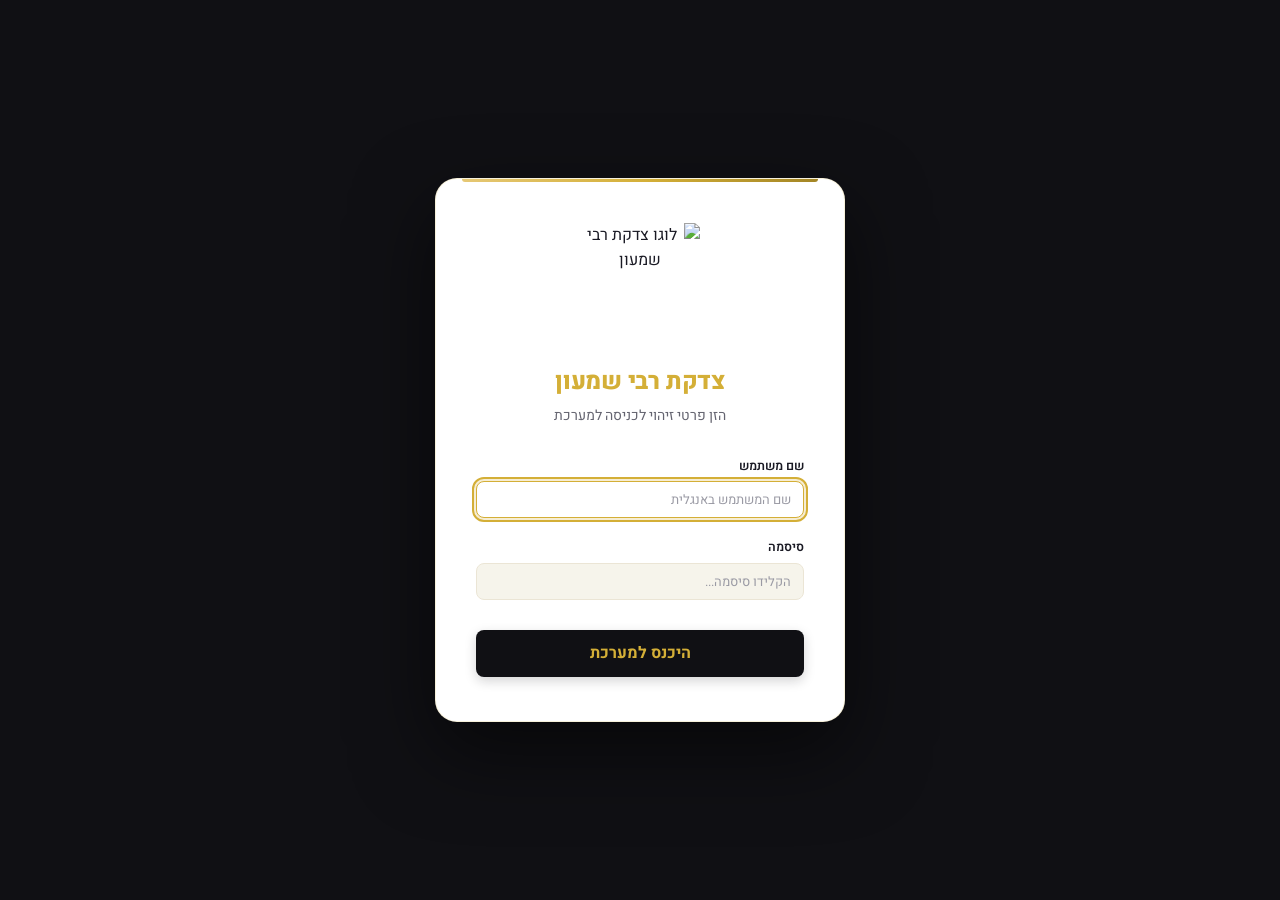
==== commit d5ed52fc: "Stage 1 (in progress): login, sessionStorage, CSP headers, self-hosted assets Work in progress for s" ====
--- a/index.html
+++ b/index.html
@@ -2,83 +2,71 @@
 <html dir="rtl" lang="he">
 <head>
   <meta charset="UTF-8">
-  <meta name="viewport" content="width=device-width, initial-scale=1, viewport-fit=cover">
+  <meta name="viewport" content="width=device-width, initial-scale=1">
   <meta name="theme-color" content="#101014">
-  <meta name="mobile-web-app-capable" content="yes">
-  <meta name="apple-mobile-web-app-capable" content="yes">
-  <meta name="apple-mobile-web-app-status-bar-style" content="black">
-  <meta name="apple-mobile-web-app-title" content="צדקת רבי שמעון">
-  <link rel="manifest" href="manifest.json">
   <meta name="description" content="מערכת ניהול גבייה, זכאות ומענקים — צדקת רבי שמעון">
   <title>צדקת רבי שמעון | מערכת ניהול</title>
-  <link rel="icon" type="image/png" sizes="32x32" href="assets/img/favicon-32.png">
-  <link rel="apple-touch-icon" sizes="180x180" href="assets/img/apple-touch-icon.png">
+  <link rel="icon" href="assets/favicon-32.png" sizes="32x32" type="image/png">
+  <link rel="apple-touch-icon" href="assets/apple-touch-icon.png">
   <link rel="stylesheet" href="style.css">
-  <script src="assets/vendor/chart.umd.min.js"></script>
-  <script src="boot.js"></script>
+  <script src="vendor/chart.js/chart.umd.min.js"></script>
+  <script src="supabase-integration.js"></script>
 </head>
 <body>
 
   <div id="login-screen" class="login-overlay">
     <div class="login-card">
-      <img src="assets/img/logo.png" width="512" height="523" alt="לוגו צדקת רבי שמעון" id="login-logo" class="login-logo">
-      <h2 class="login-title">צדקת רבי שמעון</h2>
-
-      <div id="login-loader-area" class="login-loader">
+      <img src="assets/logo.png" alt="לוגו צדקת רבי שמעון" id="login-logo" width="120" height="120" style="display: block; margin: 0 auto 20px auto; width: 120px; height: auto;">
+      <h2 style="color: var(--gold-main); margin-bottom: 5px; font-weight: 800; font-size: 24px;">צדקת רבי שמעון</h2>
+
+      <div id="login-loader-area" style="padding: 30px 0;">
          <div class="sleek-spinner"></div>
-         <p>מסנכרן נתונים מאובטחים...</p>
-      </div>
-
-      <form id="login-form-area" class="login-form" novalidate>
-          <p class="login-sub">הזן פרטי זיהוי לכניסה למערכת</p>
-
-          <div class="form-group">
+         <p style="color: var(--text-secondary); margin-top: 15px; font-weight: 600; font-size: 14px;">מסנכרן נתונים מאובטחים...</p>
+      </div>
+
+      <form id="login-form-area" novalidate style="display: none; opacity: 0; transition: opacity 0.6s ease-in-out;">
+          <p style="color: var(--text-secondary); margin-bottom: 30px; font-size: 14px;">הזן פרטי זיהוי לכניסה למערכת</p>
+
+          <div class="form-group" style="text-align: right; margin-bottom: 20px;">
             <label for="login-username">שם משתמש</label>
-            <input type="text" id="login-username" name="username" class="ui-input input-ltr" placeholder="שם המשתמש שקיבלת" autocomplete="username" autocapitalize="none" autocorrect="off" spellcheck="false">
-          </div>
-          <div class="form-group">
+            <input type="text" id="login-username" name="username" class="ui-input" autocomplete="username" autocapitalize="none" autocorrect="off" spellcheck="false" placeholder="שם המשתמש באנגלית" style="direction: ltr; text-align: right;">
+          </div>
+          <div class="form-group" style="text-align: right; margin-bottom: 30px;">
             <label for="login-password">סיסמה</label>
-            <input type="password" id="login-password" name="password" class="ui-input" placeholder="הקלידו סיסמה..." autocomplete="current-password">
-          </div>
-
-          <button id="btn-login" type="submit" class="btn btn-primary btn-lg">היכנס למערכת</button>
-          <div id="login-error" class="login-error" role="alert">שם משתמש או סיסמה שגויים</div>
+            <input type="password" id="login-password" name="password" class="ui-input" autocomplete="current-password" placeholder="הקלידו סיסמה...">
+          </div>
+
+          <button type="submit" id="btn-login" class="btn btn-solid-blue" style="width: 100%; font-size: 16px; padding: 14px;">היכנס למערכת</button>
+          <div id="login-error" role="alert" style="color: var(--danger); margin-top: 15px; font-weight: bold; display: none;"></div>
       </form>
     </div>
   </div>
 
   <div class="screen active-screen app-layout hidden-layout" id="main-screen">
-
-    <header class="mobile-topbar">
-      <img src="assets/img/logo.png" width="512" height="523" alt="" class="mobile-topbar-logo">
-      <span class="mobile-topbar-title" id="mobile-title">לוח בקרה</span>
-      <button class="mobile-topbar-btn" id="mobile-refresh" type="button" data-action="mobileRefresh" aria-label="רענן נתונים מהשרת">
-        <span class="material-icons-regular" aria-hidden="true">refresh</span>
-      </button>
-    </header>
-
+    
     <aside class="sidebar">
-      <div class="sidebar-header">
-        <img src="assets/img/logo.png" width="512" height="523" alt="לוגו צדקת רבי שמעון" id="sidebar-logo">
+      <div class="sidebar-header" style="display: flex; flex-direction: column; align-items: center; text-align: center; gap: 12px; margin-bottom: 24px; padding-top: 10px;">
+        <img src="assets/logo.png" alt="לוגו צדקת רבי שמעון" id="sidebar-logo" width="126" height="126" style="width: 126px; height: auto;">
         <div>
-          <h2>צדקת רבי שמעון</h2>
-          <div class="brand-subtitle">ניהול גבייה, זכאות ומענקים</div>
-          <div id="user-role-indicator" class="user-chip"></div>
-        </div>
-      </div>
-
-      <nav class="sidebar-nav" aria-label="תפריט ראשי">
-        <button class="nav-item" data-screen="dashboard-screen">לוח בקרה</button>
+          <h2 style="font-size: 22px; color: var(--gold-main); margin: 0; font-weight: 800;">צדקת רבי שמעון</h2>
+          <div class="brand-subtitle" style="font-size: 12px; color: var(--text-sidebar);">ניהול גבייה, זכאות ומענקים</div>
+          <div id="user-role-indicator" style="margin-top: 8px; display: inline-block; font-size: 11px; font-weight: bold; background: rgba(212, 175, 55, 0.15); color: var(--gold-light); padding: 4px 10px; border-radius: 12px; border: 1px solid rgba(212, 175, 55, 0.3);">
+          </div>
+        </div>
+      </div>
+
+      <nav class="sidebar-nav">
         <button class="nav-item" data-screen="members-screen">בחורים</button>
-        <button class="nav-item" data-screen="daily-report-screen">דו"ח תנועות</button>
+        <button class="nav-item" data-screen="daily-report-screen">דו"ח תנועות מרוכז</button>
         <button class="nav-item" data-screen="expenses-summary-screen">סיכום הוצאות</button>
         <button class="nav-item" data-screen="purim-registration-screen">כתובות פורים</button>
+        <button class="nav-item" data-screen="rules-screen">תקנון</button>
         <button class="nav-item" data-screen="grants-screen">מענקים</button>
-        <button class="nav-item" data-screen="rules-screen">תקנון</button>
       </nav>
 
       <div class="sidebar-footer">
-        <button class="nav-item" data-screen="settings-screen" id="nav-settings">הגדרות</button>
+        <button class="nav-item" data-screen="settings-screen" style="margin-bottom: 12px; width: 100%; justify-content: flex-start;" id="nav-settings">הגדרות מערכת</button>
+        
       </div>
     </aside>
 
@@ -87,18 +75,18 @@
         <div class="print-header-title" id="print-header-title"></div>
         <div class="print-header-meta" id="print-header-meta"></div>
       </div>
-
-      <header class="content-header" id="main-content-header">
+      
+      <header class="content-header" id="main-content-header" style="display: flex; justify-content: space-between; align-items: center; border-bottom: 1px solid var(--border-color); padding-bottom: 10px;">
         <div>
           <h1 class="page-title" id="page-title">לוח בקרה</h1>
           <div class="page-subtitle" id="page-subtitle">שליטה על גבייה, עמידה ביעדים וזכאות למענק</div>
         </div>
-        <div id="header-top-actions" class="header-actions">
-          <button id="btn-refresh-data" class="header-icon-btn" title="רענן נתונים מהשרת" aria-label="רענן נתונים מהשרת">
-            <span class="material-icons-regular" id="refresh-icon" aria-hidden="true">refresh</span>
+        <div id="header-top-actions" style="display: flex; gap: 8px;">
+          <button id="btn-refresh-data" class="header-icon-btn" title="רענן נתונים מהשרת">
+            <span class="material-icons-regular" id="refresh-icon" style="font-size: 19px;">refresh</span>
           </button>
-          <button id="btn-logout-top" class="header-icon-btn" title="התנתקות ונעילה" aria-label="התנתקות ונעילה">
-            <span class="material-icons-regular" aria-hidden="true">logout</span>
+          <button id="btn-logout-top" class="header-icon-btn header-icon-btn--danger" title="התנתקות ונעילה">
+            <span class="material-icons-regular" style="font-size: 19px;">logout</span>
           </button>
         </div>
       </header>
@@ -108,13 +96,14 @@
         <div class="dashboard-command-center">
           <div class="dashboard-hero-panel">
             <div class="dashboard-hero-copy">
+              <span class="dashboard-eyebrow">חדר מצב</span>
               <h1>לוח בקרה</h1>
               <p>תמונת מצב שנתית, טיפול מיידי ופעולות ניהול במקום אחד.</p>
             </div>
             <div class="dashboard-hero-controls">
               <div class="dashboard-year-card">
                 <label for="dashboard-year-filter">שנת פעילות</label>
-                <select id="dashboard-year-filter" data-change="renderDashboard" class="dashboard-year-select">
+                <select id="dashboard-year-filter" data-change="dashboard-year" class="dashboard-year-select">
                   <option value='תשפ"ז'>תשפ"ז</option>
                   <option value='תשפ"ו' selected>תשפ"ו</option>
                   <option value='תשפ"ה'>תשפ"ה</option>
@@ -126,54 +115,54 @@
                 </select>
               </div>
               <div class="dashboard-session-tools">
-                <button id="dashboard-refresh-data" class="dashboard-session-btn" type="button" title="רענן נתונים" aria-label="רענן נתונים">
-                  <span class="material-icons-regular" id="dashboard-refresh-icon" aria-hidden="true">refresh</span>
+                <button id="dashboard-refresh-data" class="dashboard-session-btn" type="button" title="רענן נתונים">
+                  <span class="material-icons-regular" id="dashboard-refresh-icon">refresh</span>
                 </button>
-                <button id="dashboard-logout" class="dashboard-session-btn dashboard-session-btn--danger" type="button" title="יציאה ונעילה" aria-label="יציאה ונעילה">
-                  <span class="material-icons-regular" aria-hidden="true">logout</span>
+                <button id="dashboard-logout" class="dashboard-session-btn dashboard-session-btn--danger" type="button" title="יציאה ונעילה">
+                  <span class="material-icons-regular">logout</span>
                 </button>
               </div>
             </div>
           </div>
 
           <div class="dashboard-kpi-grid">
-            <button class="dashboard-kpi-card" data-action="openDashboardDrill" data-args='["collected"]' type="button">
-              <span class="material-icons-regular" aria-hidden="true">account_balance_wallet</span>
+            <button class="dashboard-kpi-card" data-click="dashboard-drill" data-type="collected" type="button">
+              <span class="material-icons-regular">account_balance_wallet</span>
               <div>
                 <div class="dashboard-kpi-label">נגבה השנה</div>
-                <div class="dashboard-kpi-value key-figure" id="dashboard-kpi-collected">₪0</div>
+                <div class="dashboard-kpi-value" id="dashboard-kpi-collected">₪0</div>
               </div>
             </button>
-            <button class="dashboard-kpi-card" data-action="openDashboardDrill" data-args='["target"]' type="button">
-              <span class="material-icons-regular" aria-hidden="true">flag</span>
+            <button class="dashboard-kpi-card" data-click="dashboard-drill" data-type="target" type="button">
+              <span class="material-icons-regular">flag</span>
               <div>
                 <div class="dashboard-kpi-label">יעד כולל</div>
                 <div class="dashboard-kpi-value" id="dashboard-kpi-target">₪0</div>
               </div>
             </button>
-            <button class="dashboard-kpi-card dashboard-kpi-card--urgent" data-action="openDashboardDrill" data-args='["missing"]' type="button">
-              <span class="material-icons-regular" aria-hidden="true">priority_high</span>
+            <button class="dashboard-kpi-card dashboard-kpi-card--urgent" data-click="dashboard-drill" data-type="missing" type="button">
+              <span class="material-icons-regular">priority_high</span>
               <div>
                 <div class="dashboard-kpi-label">חסר להשלמה</div>
                 <div class="dashboard-kpi-value" id="dashboard-kpi-missing">₪0</div>
               </div>
             </button>
-            <button class="dashboard-kpi-card" data-action="openDashboardDrill" data-args='["eligible"]' type="button">
-              <span class="material-icons-regular" aria-hidden="true">workspace_premium</span>
+            <button class="dashboard-kpi-card" data-click="dashboard-drill" data-type="eligible" type="button">
+              <span class="material-icons-regular">workspace_premium</span>
               <div>
                 <div class="dashboard-kpi-label">עמדו ביעד השנתי</div>
                 <div class="dashboard-kpi-value" id="dashboard-kpi-eligible">0</div>
               </div>
             </button>
-            <button class="dashboard-kpi-card dashboard-kpi-card--warning" data-action="openDashboardDrill" data-args='["debt"]' type="button">
-              <span class="material-icons-regular" aria-hidden="true">report</span>
+            <button class="dashboard-kpi-card dashboard-kpi-card--warning" data-click="dashboard-drill" data-type="debt" type="button">
+              <span class="material-icons-regular">report</span>
               <div>
                 <div class="dashboard-kpi-label">חובות עד שנה קודמת</div>
                 <div class="dashboard-kpi-value" id="dashboard-kpi-debt">0</div>
               </div>
             </button>
-            <button class="dashboard-kpi-card dashboard-progress-card" data-action="openDashboardDrill" data-args='["progress"]' type="button">
-              <span class="material-icons-regular" aria-hidden="true">trending_up</span>
+            <button class="dashboard-kpi-card dashboard-progress-card" data-click="dashboard-drill" data-type="progress" type="button">
+              <span class="material-icons-regular">trending_up</span>
               <div>
                 <div class="dashboard-kpi-label">התקדמות כללית</div>
                 <div class="dashboard-kpi-value" id="dashboard-kpi-progress">0%</div>
@@ -189,6 +178,7 @@
                   <h2>דורש טיפול</h2>
                   <p>הנקודות החשובות ביותר לפתיחה עכשיו</p>
                 </div>
+                <span class="material-icons-regular">bolt</span>
               </div>
               <div id="dashboard-attention-list" class="dashboard-attention-list"></div>
             </section>
@@ -199,6 +189,7 @@
                   <h2>הכנסות לפי שנה</h2>
                   <p>שלוש השנים האחרונות: בחורים ופורים</p>
                 </div>
+                <span class="material-icons-regular">bar_chart</span>
               </div>
               <div id="dashboard-month-bars" class="dashboard-month-bars fin-root"></div>
             </section>
@@ -209,14 +200,15 @@
                   <h2>פעולות מהירות</h2>
                   <p>התחלות עבודה נפוצות</p>
                 </div>
+                <span class="material-icons-regular">apps</span>
               </div>
               <div class="dashboard-action-grid">
-                <button class="dashboard-action-btn" id="quick-add-donation" type="button"><span class="qa-icon-badge"><span class="material-icons-regular" aria-hidden="true">payments</span></span><strong>רישום הפקדה</strong></button>
-                <button class="dashboard-action-btn" id="quick-add-member" type="button"><span class="qa-icon-badge"><span class="material-icons-regular" aria-hidden="true">person_add</span></span><strong>הוספת בחור</strong></button>
-                <button class="dashboard-action-btn" id="quick-add-expense" type="button"><span class="qa-icon-badge"><span class="material-icons-regular" aria-hidden="true">receipt_long</span></span><strong>רישום הוצאה</strong></button>
-                <button class="dashboard-action-btn" data-action="openNedarimModal" type="button"><span class="qa-icon-badge"><span class="material-icons-regular" aria-hidden="true">credit_card</span></span><strong>סליקת אשראי</strong></button>
-                <button class="dashboard-action-btn drill-down-card" data-drill="daily-report-screen" type="button"><span class="qa-icon-badge"><span class="material-icons-regular" aria-hidden="true">insert_chart_outlined</span></span><strong>דו"ח תנועות</strong></button>
-                <button class="dashboard-action-btn drill-down-card" data-drill="grants-screen" type="button"><span class="qa-icon-badge"><span class="material-icons-regular" aria-hidden="true">redeem</span></span><strong>מענקים</strong></button>
+                <button class="dashboard-action-btn" id="quick-add-donation" type="button"><span class="qa-icon-badge"><span class="material-icons-regular">payments</span></span><strong>רישום הפקדה</strong></button>
+                <button class="dashboard-action-btn" id="quick-add-member" type="button"><span class="qa-icon-badge"><span class="material-icons-regular">person_add</span></span><strong>הוספת בחור</strong></button>
+                <button class="dashboard-action-btn" id="quick-add-expense" type="button"><span class="qa-icon-badge"><span class="material-icons-regular">receipt_long</span></span><strong>הוספת הוצאה</strong></button>
+                <button class="dashboard-action-btn" data-click="open-nedarim" type="button"><span class="qa-icon-badge"><span class="material-icons-regular">credit_card</span></span><strong>סליקת אשראי</strong></button>
+                <button class="dashboard-action-btn drill-down-card" data-drill="daily-report-screen" type="button"><span class="qa-icon-badge"><span class="material-icons-regular">summarize</span></span><strong>דוח יומי</strong></button>
+                <button class="dashboard-action-btn drill-down-card" data-drill="grants-screen" type="button"><span class="qa-icon-badge"><span class="material-icons-regular">redeem</span></span><strong>מענקים</strong></button>
               </div>
             </section>
 
@@ -226,6 +218,7 @@
                   <h2>פעילות אחרונה</h2>
                   <p>הפקדות והוצאות אחרונות</p>
                 </div>
+                <span class="material-icons-regular">history</span>
               </div>
               <div id="dashboard-recent-activity" class="dashboard-activity-list"></div>
             </section>
@@ -236,6 +229,7 @@
                   <h2>מסגרות</h2>
                   <p>התקדמות לפי סוג מסגרת</p>
                 </div>
+                <span class="material-icons-regular">donut_large</span>
               </div>
               <div id="dashboard-segments" class="dashboard-segment-list"></div>
             </section>
@@ -246,41 +240,43 @@
 
       <section id="members-screen" class="content-screen">
         <div class="card-panel" id="members-list-section">
-
-          <div class="app-toolbar">
-            <div class="toolbar-filters">
-              <div class="filter-group">
-                <label for="search-members-list">חיפוש (שם, טלפון, ישיבה)</label>
+          
+          <div class="app-toolbar" style="flex-wrap:nowrap; align-items:center;">
+            <div class="toolbar-filters" style="flex-wrap:nowrap; align-items:center; gap:10px;">
+              <div class="filter-group" style="min-width:160px;">
+                <label>חיפוש חופשי (שם, טלפון...)</label>
                 <input type="text" id="search-members-list" class="ui-input search-input" placeholder="הקלד לחיפוש...">
               </div>
-              <div class="filter-group">
-                <label for="filter-members-yeshiva">ישיבה</label>
+              <div class="filter-group" style="min-width:130px;">
+                <label>סינון ישיבה</label>
                 <select id="filter-members-yeshiva" class="ui-select"><option value="">הכל</option></select>
               </div>
-              <div class="filter-group">
-                <label for="filter-members-city">עיר</label>
+              <div class="filter-group" style="min-width:110px;">
+                <label>סינון עיר</label>
                 <select id="filter-members-city" class="ui-select"><option value="">הכל</option></select>
               </div>
               <div class="members-inline-checks">
                 <label class="members-radio-label">
-                  <input type="checkbox" id="filter-type-small" data-change="updateTypeFilter"> ישי"ק
+                  <input type="checkbox" id="filter-type-small" data-change="type-filter"> ישי"ק
                 </label>
                 <label class="members-radio-label">
-                  <input type="checkbox" id="filter-type-big" data-change="updateTypeFilter"> ישי"ג
+                  <input type="checkbox" id="filter-type-big" data-change="type-filter"> ישי"ג
                 </label>
-                <label class="members-radio-label">
+                <label class="members-radio-label" style="border-right:1px solid var(--border-color); padding-right:10px; margin-right:4px;">
                   <input type="checkbox" id="filter-show-married"> נשואים
                 </label>
               </div>
             </div>
-            <div class="toolbar-actions">
-              <button class="members-toolbar-btn btn-icon btn-danger hidden" id="btn-members-edit-cancel" title="בטל עריכה" aria-label="בטל עריכה" data-action="cancelMembersEdit"><span class="material-icons-regular" aria-hidden="true">close</span></button>
-              <button class="members-toolbar-btn btn-icon" id="btn-members-edit-mode" title="מצב עריכה" aria-label="מצב עריכה" data-action="handleMembersEditButton"><span class="material-icons-regular" aria-hidden="true">edit</span></button>
-              <button class="members-toolbar-btn btn-icon" id="btn-clear-members-filters" title="נקה סינונים" aria-label="נקה סינונים"><span class="material-icons-regular" aria-hidden="true">filter_alt_off</span></button>
-              <button class="members-toolbar-btn btn-icon" title="צפוף / מרווח" aria-label="צפוף / מרווח" data-action="toggleMembersDensity"><span class="material-icons-regular" aria-hidden="true">density_small</span></button>
-              <button class="members-toolbar-btn btn-icon" data-action="printPage" title="הדפסה" aria-label="הדפסה"><span class="material-icons-regular" aria-hidden="true">print</span></button>
-              <button class="members-toolbar-btn btn-icon" id="btn-export-members" title="הורדה לאקסל" aria-label="הורדה לאקסל"><span class="material-icons-regular" aria-hidden="true">download</span></button>
-              <button class="btn btn-primary" id="btn-inner-add-member"><span class="material-icons-regular" aria-hidden="true">person_add</span> בחור חדש</button>
+            <div class="toolbar-actions" style="flex-shrink:0;">
+              <button class="members-toolbar-btn" id="btn-members-edit-cancel" title="בטל עריכה" style="display:none; border-color:#dc2626; color:#dc2626;" data-click="members-edit-cancel"><span class="material-icons-regular">close</span></button>
+              <button class="members-toolbar-btn" id="btn-members-edit-mode" title="מצב עריכה" data-click="members-edit-toggle"><span class="material-icons-regular">edit</span></button>
+              <button class="members-toolbar-btn" id="btn-clear-members-filters" title="נקה סינונים"><span class="material-icons-regular">filter_alt_off</span></button>
+              <button class="members-toolbar-btn" title="צפוף/רווח" data-click="members-density"><span class="material-icons-regular">density_small</span></button>
+              <button class="members-toolbar-btn" data-click="print" title="הדפסה"><span class="material-icons-regular">print</span></button>
+              <button class="members-toolbar-btn" id="btn-export-members" title="הורדה לאקסל">
+                <svg width="18" height="18" viewBox="0 0 24 24" xmlns="http://www.w3.org/2000/svg"><rect width="24" height="24" rx="4" fill="#217346"/><path d="M13 6h6v2h-6V6zm0 4h6v2h-6v-2zm0 4h6v2h-6v-2z" fill="#fff" opacity=".6"/><path d="M5 6l3 5-3 5h2.5l1.8-3.2L11 16h2.5l-3-5 3-5H11L9.3 9.2 7.5 6H5z" fill="#fff"/></svg>
+              </button>
+              <button class="members-toolbar-btn members-toolbar-btn--primary" id="btn-inner-add-member" title="בחור חדש"><span class="material-icons-regular">person_add</span></button>
             </div>
           </div>
 
@@ -295,65 +291,65 @@
                   <th data-sort="shiur" class="sortable-header">שיעור</th>
                   <th data-sort="address" class="sortable-header">עיר</th>
                   <th data-sort="collectedThisYear" class="sortable-header">נאסף השנה</th>
-                  <th data-sort="totalRequiredThisYear" class="sortable-header">יעד</th>
-                  <th data-sort="missingAmount" class="sortable-header">פער</th>
-                  <th class="no-export">התקדמות</th>
-                  <th>סטטוס</th>
-                  <th class="no-export col-actions"><span class="material-icons-regular" aria-hidden="true">more_vert</span></th>
+                  <th class="no-export" id="members-delete-col-head"></th>
                 </tr>
               </thead>
               <tbody id="members-table-body">
-                <tr><td colspan="12"><div class="empty-state"><span class="material-icons-regular" aria-hidden="true">groups</span><p>אין נתונים להצגה</p></div></td></tr>
+                <tr><td colspan="8"><div class="empty-state"><span class="material-icons-regular">groups</span><p>אין נתונים להצגה</p></div></td></tr>
               </tbody>
             </table>
           </div>
         </div>
 
         <div class="card-panel hidden" id="member-profile-section">
-          <div class="profile-head">
-            <div class="profile-summary">
-              <h2 id="profile-full-name" class="profile-name">שם הבחור</h2>
-              <div id="profile-yeshiva-details" class="profile-meta">ישיבה | שיעור</div>
-              <div id="profile-contact-details" class="profile-meta">טלפון | כתובת</div>
-              <div id="profile-eligibility-icons" class="profile-badges"></div>
-              <div id="profile-total-amount" class="profile-total key-figure">₪0</div>
-              <div class="profile-total-label">סך הכל נאסף השנה</div>
-            </div>
-
-            <div class="profile-actions">
-              <button class="btn btn-primary" id="btn-profile-deposit"><span class="material-icons-regular" aria-hidden="true">payments</span> רישום הפקדה</button>
-              <button class="btn btn-secondary" id="btn-profile-edit"><span class="material-icons-regular" aria-hidden="true">edit</span> עדכון פרטים</button>
-              <button class="btn btn-secondary" id="btn-profile-grant"><span class="material-icons-regular" aria-hidden="true">history</span> היסטוריית זכאות</button>
-            </div>
-          </div>
-
-          <div class="profile-stats">
-            <div class="profile-stats-row">
-              <div>
-                <div class="profile-stat-label">יעד בסיס (השנה)</div>
-                <div id="profile-bar-target" class="profile-stat-value">₪0</div>
-              </div>
-              <div>
-                <div class="profile-stat-label">חובות עבר (קנס)</div>
-                <div id="profile-bar-debt" class="profile-stat-value">₪0</div>
-              </div>
-              <div>
-                <div class="profile-stat-label">סה״כ נדרש</div>
-                <div id="profile-bar-required" class="profile-stat-value">₪0</div>
-              </div>
-              <div>
-                <div class="profile-stat-label">פער להשלמה</div>
-                <div id="profile-bar-missing" class="profile-stat-value">₪0</div>
-              </div>
-            </div>
-
-            <div class="profile-progress-head">
-              <span>התקדמות יעד</span>
-              <span id="profile-progress-text">0%</span>
-            </div>
-            <div class="progress" id="profile-progress"><span id="profile-progress-bar"></span></div>
-          </div>
-
+          <div style="display: flex; justify-content: space-between; align-items: flex-start;">
+            <div style="text-align: center; flex: 1;">
+              <h2 id="profile-full-name" style="font-size: 28px; margin-bottom: 5px;">שם הבחור</h2>
+              <div id="profile-yeshiva-details" style="color: var(--text-secondary); font-size: 16px; margin-bottom: 5px;">ישיבה | שיעור</div>
+              <div id="profile-contact-details" style="color: var(--text-secondary); font-size: 15px; margin-bottom: 16px;">טלפון | כתובת</div>
+              <div id="profile-eligibility-icons" style="display: flex; justify-content: center; gap: 12px; margin-bottom: 16px; min-height: 32px;"></div>
+              <div id="profile-total-amount" style="font-size: 48px; font-weight: bold; color: var(--gold-main);">₪0</div>
+              <div style="font-size: 14px; color: var(--text-secondary);">סך הכל נאסף השנה</div>
+            </div>
+
+            <div style="display: flex; flex-direction: column; gap: 10px; width: 200px;">
+              <button class="btn btn-outline" id="btn-profile-deposit" style="text-align: right;">₪ הפקדת כספים</button>
+              <button class="btn btn-outline" id="btn-profile-edit" style="text-align: right;">✏️ עדכון פרטים</button>
+              <button class="btn btn-outline" id="btn-profile-grant" style="text-align: right; background: rgba(212, 175, 55, 0.1);">🏆 היסטוריית זכאות</button>
+            </div>
+          </div>
+
+          <div style="display: flex; flex-direction: column; background: var(--bg-main); border: 1px solid var(--border-color); border-radius: 10px; padding: 20px; margin-top: 30px;">
+            <div style="display: flex; justify-content: space-between; text-align: center; margin-bottom: 15px;">
+              <div style="flex: 1; border-left: 1px solid var(--border-color);">
+                <div style="font-size: 14px; color: var(--text-secondary);">יעד בסיס (השנה)</div>
+                <div id="profile-bar-target" style="font-size: 22px; font-weight: bold; color: var(--text-main);">₪0</div>
+              </div>
+              <div style="flex: 1; border-left: 1px solid var(--border-color);">
+                <div style="font-size: 14px; color: var(--text-secondary);">חובות עבר (קנס)</div>
+                <div id="profile-bar-debt" style="font-size: 22px; font-weight: bold; color: var(--danger);">₪0</div>
+              </div>
+              <div style="flex: 1; border-left: 1px solid var(--border-color);">
+                <div style="font-size: 14px; color: var(--text-secondary);">סה״כ נדרש</div>
+                <div id="profile-bar-required" style="font-size: 22px; font-weight: bold; color: var(--text-main);">₪0</div>
+              </div>
+              <div style="flex: 1;">
+                <div style="font-size: 14px; color: var(--text-secondary);">פער להשלמה</div>
+                <div id="profile-bar-missing" style="font-size: 22px; font-weight: bold; color: var(--warning);">₪0</div>
+              </div>
+            </div>
+            
+            <div style="width: 100%;">
+              <div style="display: flex; justify-content: space-between; font-size: 12px; margin-bottom: 4px; color: var(--text-secondary); font-weight: bold;">
+                <span>התקדמות יעד</span>
+                <span id="profile-progress-text">0%</span>
+              </div>
+              <div style="width: 100%; height: 10px; background: #e2e8f0; border-radius: 5px; overflow: hidden;">
+                <div id="profile-progress-bar" style="width: 0%; height: 100%; background: var(--success); transition: width 0.8s cubic-bezier(0.4, 0, 0.2, 1);"></div>
+              </div>
+            </div>
+          </div>
+          
           <div class="profile-donations">
             <div class="profile-donations-head">
               <h3 class="page-title small">הפקדות של הבחור</h3>
@@ -367,94 +363,97 @@
             </div>
           </div>
 
-          <div class="profile-footer">
-            <button class="btn btn-secondary" id="btn-back-to-search"><span class="material-icons-regular" aria-hidden="true">arrow_forward</span> חזרה לרשימה</button>
+          <div style="margin-top: 24px; text-align: right;">
+            <button class="btn btn-danger-outline" id="btn-back-to-search">חזור לרשימה</button>
           </div>
         </div>
       </section>
 
       <section id="daily-report-screen" class="content-screen">
-        <div class="app-toolbar">
-          <div class="toolbar-filters">
-            <div class="filter-group">
-              <label for="report-time-filter">תקופה</label>
-              <select id="report-time-filter" class="ui-select">
-                <option value="today" selected>היום</option>
-                <option value="yesterday">אתמול</option>
-                <option value="week">השבוע</option>
-                <option value="year">השנה</option>
-                <option value="all">כל התקופות (כל השנים)</option>
-                <option value="custom">תאריך ספציפי...</option>
-              </select>
-            </div>
-            <div class="filter-group is-hidden-init" id="report-custom-date-group">
-              <label for="report-custom-date">בחר תאריך</label>
-              <input type="date" id="report-custom-date" class="ui-input">
-            </div>
-          </div>
-          <div class="toolbar-actions">
-            <button class="btn btn-secondary btn-icon" data-action="printPage" title="הדפסה" aria-label="הדפסה"><span class="material-icons-regular" aria-hidden="true">print</span></button>
-            <button class="btn btn-secondary" id="btn-report-add-expense"><span class="material-icons-regular" aria-hidden="true">remove</span> רישום הוצאה</button>
-            <button class="btn btn-primary" id="btn-report-add-donation"><span class="material-icons-regular" aria-hidden="true">add</span> רישום הפקדה</button>
-          </div>
-        </div>
-
-        <div class="card-panel report-chart-box" id="box-chart">
-          <div class="panel-caption">הכנסות לפי חודש בשנת הקמפיין</div>
-          <canvas id="incomeChart"></canvas>
-        </div>
-
-        <div class="card-panel report-finance-panel" id="box-finance-chart">
-          <div class="report-finance-head">
-            <h3>גבייה מול הוצאות</h3>
-            <p>לכל שנה: הכנסות (בחורים ופורים) מול הוצאות (כולל עלות המענקים)</p>
-          </div>
-          <div id="report-finance-chart" class="fin-root"></div>
-        </div>
-
-        <div class="report-columns">
-          <div class="report-box">
-            <div class="report-box-head">
-              <h3>הכנסות (איסוף)</h3>
-              <strong id="report-total-income" class="key-figure">₪0</strong>
-            </div>
-            <div class="table-container table-sticky">
-              <table class="data-table compact-view">
-                <thead><tr><th>תאריך</th><th>בחור מזוכה</th><th>סכום</th></tr></thead>
-                <tbody id="report-income-tbody"></tbody>
-              </table>
-            </div>
-          </div>
-
-          <div class="report-box">
-            <div class="report-box-head">
-              <h3>הוצאות קמפיין</h3>
-              <strong id="report-total-expense">₪0</strong>
-            </div>
-            <div class="table-container table-sticky">
-              <table class="data-table compact-view">
-                <thead><tr><th>תאריך</th><th>תיאור</th><th>סכום</th></tr></thead>
-                <tbody id="report-expense-tbody"></tbody>
-              </table>
-            </div>
-          </div>
+        <div class="card-panel">
+          <div class="app-toolbar">
+            <div class="toolbar-filters" style="align-items: flex-end;">
+              <div class="filter-group">
+                <label>סנן לפי תקופה</label>
+                <select id="report-time-filter" class="ui-select" style="min-width: 150px;">
+                  <option value="today" selected>היום</option>
+                  <option value="yesterday">אתמול</option>
+                  <option value="week">השבוע</option>
+                  <option value="year">השנה</option>
+                  <option value="all">כל התקופות (כל השנים)</option>
+                  <option value="custom">תאריך ספציפי...</option>
+                </select>
+              </div>
+              <div class="filter-group" id="report-custom-date-group" style="display: none;">
+                <label>בחר תאריך</label>
+                <input type="date" id="report-custom-date" class="ui-input">
+              </div>
+            </div>
+            <div class="toolbar-actions">
+              <button class="btn btn-outline" style="padding: 8px 12px;" data-click="print" title="הדפסה"><span class="material-icons-regular" style="font-size: 18px;">print</span></button>
+              <button class="btn btn-solid-blue" id="btn-report-add-donation">＋ רישום תרומה</button>
+              <button class="btn btn-danger-outline" id="btn-report-add-expense" style="border: 1px solid var(--danger); background: transparent;">− רישום הוצאה</button>
+            </div>
+          </div>
+
+          <div class="card-panel" id="box-chart" style="margin-bottom: 20px; padding: 16px;">
+            <div style="font-size: 13px; font-weight: 700; color: var(--text-secondary); margin-bottom: 12px;">גרף פריסת הכנסות שנתי</div>
+            <canvas id="incomeChart" style="max-height: 220px;"></canvas>
+          </div>
+
+          <div class="card-panel report-finance-panel" id="box-finance-chart">
+            <div class="report-finance-head">
+              <h3>גבייה מול הוצאות</h3>
+              <p>לכל שנה: הכנסות (בחורים ופורים) מול הוצאות (כולל עלות המענקים)</p>
+            </div>
+            <div id="report-finance-chart" class="fin-root"></div>
+          </div>
+
+          <div style="display: grid; grid-template-columns: repeat(auto-fit, minmax(300px, 1fr)); gap: 30px; margin-top: 20px;">
+            <div style="border: 1px solid var(--success); border-radius: 8px; overflow: hidden;">
+              <div style="background: rgba(22, 163, 74, 0.1); padding: 15px; border-bottom: 1px solid var(--success); display: flex; justify-content: space-between; align-items: center;">
+                <h3 style="color: var(--success); margin: 0; font-size: 18px;">הכנסות (איסוף)</h3>
+                <strong id="report-total-income" style="font-size: 20px; color: var(--success);">₪0</strong>
+              </div>
+              <div class="table-container table-sticky" style="border: none; border-radius: 0; max-height: 50vh;">
+                <table class="data-table compact-view">
+                  <thead><tr><th>תאריך</th><th>בחור מזוכה</th><th>סכום</th></tr></thead>
+                  <tbody id="report-income-tbody"></tbody>
+                </table>
+              </div>
+            </div>
+
+            <div style="border: 1px solid var(--danger); border-radius: 8px; overflow: hidden;">
+              <div style="background: rgba(220, 38, 38, 0.1); padding: 15px; border-bottom: 1px solid var(--danger); display: flex; justify-content: space-between; align-items: center;">
+                <h3 style="color: var(--danger); margin: 0; font-size: 18px;">הוצאות קמפיין</h3>
+                <strong id="report-total-expense" style="font-size: 20px; color: var(--danger);">₪0</strong>
+              </div>
+              <div class="table-container table-sticky" style="border: none; border-radius: 0; max-height: 50vh;">
+                <table class="data-table compact-view">
+                  <thead><tr><th>תאריך</th><th>תיאור</th><th>סכום</th></tr></thead>
+                  <tbody id="report-expense-tbody"></tbody>
+                </table>
+              </div>
+            </div>
+          </div>
+          
         </div>
       </section>
 
       <section id="expenses-summary-screen" class="content-screen">
         <div class="exp-year-bar">
-          <label for="expenses-year-filter">שנת ניתוח</label>
-          <select id="expenses-year-filter" class="ui-select" data-change="onExpensesYearChange"></select>
+          <label for="expenses-year-filter" style="font-size:13px; font-weight:700; color:var(--text-secondary);">שנת ניתוח:</label>
+          <select id="expenses-year-filter" class="ui-select" style="min-width:130px;" data-change="expenses-year"></select>
         </div>
         <div class="metrics-row metrics-row-4">
           <div class="metric-card no-click">
             <div class="metric-label">סה"כ הוצאות השנה</div>
-            <div class="metric-value key-figure" id="exp-kpi-total">₪0</div>
+            <div class="metric-value" id="exp-kpi-total">₪0</div>
             <div class="metric-hint" id="exp-kpi-change">—</div>
           </div>
           <div class="metric-card no-click">
             <div class="metric-label">הקטגוריה הגדולה</div>
-            <div class="metric-value metric-value--text" id="exp-kpi-top-cat">—</div>
+            <div class="metric-value" id="exp-kpi-top-cat" style="font-size:20px;">—</div>
             <div class="metric-hint" id="exp-kpi-top-cat-amount">—</div>
           </div>
           <div class="metric-card no-click">
@@ -462,7 +461,7 @@
             <div class="metric-value" id="exp-kpi-avg">₪0</div>
             <div class="metric-hint" id="exp-kpi-count">0 תנועות</div>
           </div>
-          <div class="metric-card no-click">
+          <div class="metric-card no-click metric-card-accent">
             <div class="metric-label">יחס מההכנסות</div>
             <div class="metric-value" id="exp-kpi-ratio">0%</div>
             <div class="metric-hint" id="exp-kpi-ratio-hint">—</div>
@@ -471,23 +470,23 @@
 
         <div class="exp-charts-row">
           <div class="card-panel">
-            <h3 class="panel-caption">התפלגות לפי קטגוריה</h3>
-            <div class="chart-box"><canvas id="expenseCategoryChart"></canvas></div>
+            <h3 class="page-title small" style="margin-bottom:14px;">התפלגות לפי קטגוריה (שנה נוכחית)</h3>
+            <div style="position:relative; height:240px;"><canvas id="expenseCategoryChart"></canvas></div>
           </div>
           <div class="card-panel">
-            <h3 class="panel-caption">מגמה רב-שנתית</h3>
-            <div class="chart-box"><canvas id="expenseTrendChart"></canvas></div>
-          </div>
-        </div>
-
-        <div class="section-head">
+            <h3 class="page-title small" style="margin-bottom:14px;">מגמה רב-שנתית</h3>
+            <div style="position:relative; height:240px;"><canvas id="expenseTrendChart"></canvas></div>
+          </div>
+        </div>
+
+        <div style="display:flex;justify-content:space-between;align-items:center;margin:20px 0 12px;">
           <h3 class="page-title small">פירוט לפי קטגוריה ושנה</h3>
-          <button class="btn btn-secondary btn-sm" data-action="toggleExpenseYears">
+          <button class="btn btn-outline" style="font-size:12px;padding:5px 12px;" data-click="toggle-expense-years">
             <span id="exp-years-btn-text">הצג כל השנים</span>
           </button>
         </div>
         <div id="expenses-cats-container" class="expenses-cats-grid">
-          <div class="loading-note">טוען נתונים...</div>
+          <div style="grid-column:1/-1;padding:40px;text-align:center;color:var(--text-secondary);">טוען נתונים...</div>
         </div>
       </section>
 
@@ -498,23 +497,26 @@
       </section>
 
       <section id="grants-screen" class="content-screen">
-        <div class="app-toolbar grants-toolbar">
+        <div class="app-toolbar grants-toolbar" style="margin-bottom: 14px;">
           <div class="toolbar-filters grants-toolbar-filters">
             <div class="filter-group grants-year-filter">
-              <label for="grants-year-select">שנה</label>
+              <label>שנה</label>
               <div class="grants-year-filter-row">
-                <select id="grants-year-select" class="ui-select" data-change="selectGrantsArchiveYear" data-args='["$value"]'></select>
-                <button type="button" class="grants-year-add-btn" data-action="addGrantsArchiveYear" title="הוספת שנה" aria-label="הוספת שנה"><span class="material-icons-regular" aria-hidden="true">add</span></button>
-              </div>
-            </div>
-            <div class="grants-view-toggle" id="grants-view-toggle">
-              <button type="button" class="grants-view-btn active" data-view="grant" data-action="switchGrantsView" data-args='["grant"]'><span class="material-icons-regular" aria-hidden="true">redeem</span> נתינת המענק</button>
-              <button type="button" class="grants-view-btn" data-view="payments" data-action="switchGrantsView" data-args='["payments"]'><span class="material-icons-regular" aria-hidden="true">payments</span> תשלומים לחנויות</button>
+                <select id="grants-year-select" class="ui-select" data-change="grants-year"></select>
+                <button type="button" class="grants-year-add-btn" data-click="grants-add-year" title="הוספת שנה"><span class="material-icons-regular">add</span></button>
+              </div>
+            </div>
+            <div class="filter-group">
+              <label>&nbsp;</label>
+              <div class="grants-view-toggle" id="grants-view-toggle">
+                <button type="button" class="grants-view-btn active" data-view="grant" data-click="grants-view"><span class="material-icons-regular">redeem</span> נתינת המענק</button>
+                <button type="button" class="grants-view-btn" data-view="payments" data-click="grants-view"><span class="material-icons-regular">payments</span> תשלומים לחנויות</button>
+              </div>
             </div>
           </div>
           <div class="toolbar-actions">
-            <button class="members-toolbar-btn" data-action="exportGrantsToExcel" title="הורדה לאקסל"><span class="material-icons-regular" aria-hidden="true">download</span> ייצוא</button>
-            <button class="members-toolbar-btn" data-action="printPage" title="הדפסה"><span class="material-icons-regular" aria-hidden="true">print</span> הדפסה</button>
+            <button class="members-toolbar-btn members-toolbar-btn--excel" data-click="grants-export" title="הורדה לאקסל"><span class="material-icons-regular">download</span> ייצוא</button>
+            <button class="members-toolbar-btn" data-click="print" title="הדפסה"><span class="material-icons-regular">print</span> הדפס</button>
           </div>
         </div>
 
@@ -524,10 +526,10 @@
           <div class="grants-giving-grid">
             <div class="card-panel grants-archive-recipients">
               <div class="grants-archive-panel-head">
-                <h3 class="page-title small">מקבלי המענק <span id="grants-archive-year-label"></span></h3>
+                <h3 class="page-title small" style="margin:0;">מקבלי המענק <span id="grants-archive-year-label"></span></h3>
                 <div class="grants-archive-head-actions">
-                  <button class="members-toolbar-btn" data-action="exportGrantsArchiveRecipients" title="הורדה לאקסל"><span class="material-icons-regular" aria-hidden="true">download</span> אקסל</button>
-                  <button class="btn btn-primary" data-action="toggleGrantsAddForm" id="grants-archive-add-btn" title="הוספת חתן"><span class="material-icons-regular" aria-hidden="true">person_add</span> הוסף חתן</button>
+                  <button class="members-toolbar-btn members-toolbar-btn--gold" data-click="grants-add-form-toggle" id="grants-archive-add-btn" title="הוספת חתן"><span class="material-icons-regular">person_add</span> הוסף חתן</button>
+                  <button class="members-toolbar-btn members-toolbar-btn--excel" data-click="grants-export-recipients" title="הורדה לאקסל"><span class="material-icons-regular">download</span> אקסל</button>
                 </div>
               </div>
               <div id="grants-archive-add-form" class="grants-archive-add-form hidden">
@@ -536,12 +538,12 @@
                   <label for="grants-add-name">שם ומשפחה <span class="field-hint">(אפשר לבחור מרשימת הבחורים)</span></label>
                   <input type="text" id="grants-add-name" class="ui-input" list="members-datalist" placeholder="הקלד שם..." autocomplete="off">
                 </div>
-                <div class="form-group"><label for="grants-add-id">תעודת זהות</label><input type="text" id="grants-add-id" class="ui-input input-ltr" inputmode="numeric"></div>
-                <div class="form-group"><label for="grants-add-phone">טלפון</label><input type="text" id="grants-add-phone" class="ui-input input-ltr" inputmode="tel"></div>
+                <div class="form-group"><label for="grants-add-id">תעודת זהות</label><input type="text" id="grants-add-id" class="ui-input" inputmode="numeric" style="direction:ltr; text-align:right;"></div>
+                <div class="form-group"><label for="grants-add-phone">טלפון</label><input type="text" id="grants-add-phone" class="ui-input" inputmode="tel" style="direction:ltr; text-align:right;"></div>
                 <div class="form-group"><label for="grants-add-date">תאריך</label><input type="date" id="grants-add-date" class="ui-input"></div>
                 <div class="grants-add-actions">
-                  <button class="btn btn-primary" id="grants-add-submit" data-action="submitGrantsAddRecipient"><span class="material-icons-regular" aria-hidden="true">check</span> הוסף</button>
-                  <button class="btn btn-secondary" data-action="toggleGrantsAddForm" data-args='[false]'>ביטול</button>
+                  <button class="btn btn-solid-blue" id="grants-add-submit" data-click="grants-add-submit"><span class="material-icons-regular" style="font-size:15px;vertical-align:middle;">check</span> הוסף</button>
+                  <button class="btn btn-outline" data-click="grants-add-form-close">ביטול</button>
                 </div>
               </div>
               <div id="grants-archive-recipients-note" class="grants-archive-note"></div>
@@ -558,12 +560,12 @@
             <div class="card-panel grants-package-panel">
               <div class="grants-archive-panel-head">
                 <div>
-                  <h3 class="page-title small">מה מקבלים <span id="grants-package-year-label"></span></h3>
-                  <p class="settings-card-sub">שווי חבילה לחתן <strong id="grants-archive-pkg-total"></strong></p>
+                  <h3 class="page-title small" style="margin:0 0 4px;">מה מקבלים <span id="grants-package-year-label"></span></h3>
+                  <p class="settings-card-sub" style="margin:0;">שווי חבילה לחתן <strong id="grants-archive-pkg-total"></strong></p>
                 </div>
                 <div class="grants-archive-head-actions">
-                  <button class="members-toolbar-btn" id="grants-pkg-edit-btn" data-action="toggleGrantsPackageEditMode" title="עריכת תכולת המענק"><span class="material-icons-regular" aria-hidden="true">edit</span> ערוך תכולה</button>
-                  <button class="members-toolbar-btn hidden" id="grants-pkg-cancel-btn" data-action="cancelGrantsPackageEdit">ביטול</button>
+                  <button class="members-toolbar-btn members-toolbar-btn--gold" id="grants-pkg-edit-btn" data-click="grants-pkg-edit" title="עריכת תכולת המענק"><span class="material-icons-regular">edit</span> ערוך תכולה</button>
+                  <button class="members-toolbar-btn hidden" id="grants-pkg-cancel-btn" data-click="grants-pkg-cancel">ביטול</button>
                 </div>
               </div>
               <div id="grants-archive-package"></div>
@@ -575,12 +577,12 @@
           <div class="card-panel store-bills-panel">
             <div class="grants-archive-panel-head store-bills-head">
               <div>
-                <h3 class="page-title small">תשלומים לחנויות <span id="grants-payment-year-label"></span></h3>
-                <p class="settings-card-sub">בכל מחצית משלמים לכל חנות לפי הקבלות על מה שמומש באותה מחצית</p>
+                <h3 class="page-title small" style="margin:0 0 4px;">תשלומים לחנויות <span id="grants-payment-year-label"></span></h3>
+                <p class="settings-card-sub" style="margin:0;">בכל מחצית משלמים לכל חנות לפי הקבלות על מה שמומש באותה מחצית</p>
               </div>
               <div class="grants-view-toggle" id="bills-half-toggle">
-                <button type="button" class="grants-view-btn active" data-half="א" data-action="switchBillsHalf" data-args='["א"]'>מחצית א' · תשרי–אדר</button>
-                <button type="button" class="grants-view-btn" data-half="ב" data-action="switchBillsHalf" data-args='["ב"]'>מחצית ב' · ניסן–אלול</button>
+                <button type="button" class="grants-view-btn active" data-half="א" data-click="bills-half">מחצית א' · תשרי–אדר</button>
+                <button type="button" class="grants-view-btn" data-half="ב" data-click="bills-half">מחצית ב' · ניסן–אלול</button>
               </div>
             </div>
             <div class="grants-archive-stats store-bills-stats" id="store-bills-stats"></div>
@@ -602,12 +604,12 @@
               </table>
             </div>
             <div class="store-bills-footnote" id="store-bills-footnote"></div>
-            <button type="button" class="grants-pkg-add-row-btn store-bills-add" data-action="openStoreBillModal" data-args='[null]'><span class="material-icons-regular" aria-hidden="true">add_business</span> הוסף תשלום לחנות אחרת</button>
+            <button type="button" class="grants-pkg-add-row-btn store-bills-add" data-click="store-bill-open"><span class="material-icons-regular">add_business</span> הוסף תשלום לחנות אחרת</button>
           </div>
 
           <div class="card-panel legacy-payments-panel hidden" id="legacy-payments-panel">
-            <h3 class="page-title small">תשלומים שנרשמו בשיטה הקודמת <span id="legacy-payments-year-label"></span></h3>
-            <p class="settings-card-sub">רשומות ישנות שעוד לא שויכו למחצית. תשלום מאדר משויך אוטומטית למחצית א' ותשלום מאלול למחצית ב'</p>
+            <h3 class="page-title small" style="margin:0 0 4px;">תשלומים שנרשמו בשיטה הקודמת <span id="legacy-payments-year-label"></span></h3>
+            <p class="settings-card-sub" style="margin:0 0 10px;">רשומות ישנות שעוד לא שויכו למחצית. תשלום מאדר משויך אוטומטית למחצית א' ותשלום מאלול למחצית ב'</p>
             <div class="table-container">
               <table class="data-table compact-view">
                 <thead><tr><th>חנות / ספק</th><th>תאריך</th><th>הוצאה / חשבונית</th><th>אמצעי</th><th>סכום ששולם</th><th class="no-export"></th></tr></thead>
@@ -631,113 +633,113 @@
 
       <section id="settings-screen" class="content-screen">
 
-        <nav class="settings-subnav" id="settings-subnav" aria-label="לשוניות הגדרות">
-          <button class="settings-tab active" data-tab="targets"><span class="material-icons-regular" aria-hidden="true">flag</span> יעדים ושנה</button>
-          <button class="settings-tab" data-tab="categories"><span class="material-icons-regular" aria-hidden="true">sell</span> קטגוריות הוצאות</button>
-          <button class="settings-tab" data-tab="health"><span class="material-icons-regular" aria-hidden="true">monitor_heart</span> תקינות נתונים</button>
-          <button class="settings-tab" data-tab="backup"><span class="material-icons-regular" aria-hidden="true">cloud_sync</span> גיבוי וסנכרון</button>
-          <button class="settings-tab" data-tab="users"><span class="material-icons-regular" aria-hidden="true">manage_accounts</span> משתמשים</button>
-          <button class="settings-tab" data-tab="purim-sums"><span class="material-icons-regular" aria-hidden="true">location_on</span> סכומי פורים</button>
-          <button class="settings-tab" data-tab="audit"><span class="material-icons-regular" aria-hidden="true">history</span> יומן פעולות</button>
+        <nav class="settings-subnav" id="settings-subnav">
+          <button class="settings-tab active" data-tab="targets"><span class="material-icons-regular">flag</span> יעדים ושנה</button>
+          <button class="settings-tab" data-tab="categories"><span class="material-icons-regular">sell</span> קטגוריות הוצאות</button>
+          <button class="settings-tab" data-tab="health"><span class="material-icons-regular">monitor_heart</span> תקינות נתונים</button>
+          <button class="settings-tab" data-tab="backup"><span class="material-icons-regular">cloud_sync</span> גיבוי וסנכרון</button>
+          <button class="settings-tab" data-tab="users"><span class="material-icons-regular">manage_accounts</span> משתמשים</button>
+          <button class="settings-tab" data-tab="purim-sums"><span class="material-icons-regular">redeem</span> סכומי פורים</button>
+          <button class="settings-tab" data-tab="audit"><span class="material-icons-regular">history</span> יומן פעולות</button>
         </nav>
 
         <div class="settings-pane active" data-pane="targets">
           <div class="card-panel">
-            <div class="settings-card-head"><span class="material-icons-regular" aria-hidden="true">flag</span><div><h3 class="page-title small">יעדים ושנת פעילות</h3><p class="settings-card-sub">הסכומים שכל בחור צריך להגיע אליהם לפי שלב הלימוד</p></div></div>
-
-            <div class="form-group field-narrow"><label for="current-campaign-year">שנת קמפיין נוכחית</label><input type="text" id="current-campaign-year" class="ui-input" placeholder='לדוגמה: תשפ"ו'></div>
-
-            <div class="targets-section-label">יעד לפי שלב לימוד</div>
+            <div class="settings-card-head"><span class="material-icons-regular">flag</span><div><h3 class="page-title small">יעדים ושנת פעילות</h3><p class="settings-card-sub">הסכומים שכל בחור צריך להגיע אליהם לפי שלב הלימוד</p></div></div>
+
+            <div class="form-group" style="max-width: 320px; margin-bottom: 22px;"><label>שנת קמפיין נוכחית</label><input type="text" id="current-campaign-year" class="ui-input" placeholder='לדוגמה: תשפ"ו'></div>
+
+            <label class="targets-section-label">יעד לפי שלב לימוד</label>
             <div class="targets-grid">
-              <div class="target-edit-card"><label class="target-edit-name" for="target-chaider">חיידר</label><div class="target-edit-field"><input type="number" id="target-chaider" class="target-edit-input"><span class="target-edit-cur" aria-hidden="true">₪</span></div></div>
-              <div class="target-edit-card is-primary"><label class="target-edit-name" for="target-ktana">ישי"ק</label><div class="target-edit-field"><input type="number" id="target-ktana" class="target-edit-input"><span class="target-edit-cur" aria-hidden="true">₪</span></div></div>
-              <div class="target-edit-card is-primary"><label class="target-edit-name" for="target-gedola">ישי"ג</label><div class="target-edit-field"><input type="number" id="target-gedola" class="target-edit-input"><span class="target-edit-cur" aria-hidden="true">₪</span></div></div>
-              <div class="target-edit-card"><label class="target-edit-name" for="target-kibbutz">קיבוץ</label><div class="target-edit-field"><input type="number" id="target-kibbutz" class="target-edit-input"><span class="target-edit-cur" aria-hidden="true">₪</span></div></div>
-            </div>
-
-            <div class="targets-section-label">מתנות ותוספות <small>(הפעל / כבה לפי הצורך)</small></div>
+              <div class="target-edit-card"><div class="target-edit-name">חיידר</div><div class="target-edit-field"><input type="number" id="target-chaider" class="target-edit-input"><span class="target-edit-cur">₪</span></div></div>
+              <div class="target-edit-card is-primary"><div class="target-edit-name">ישי"ק</div><div class="target-edit-field"><input type="number" id="target-ktana" class="target-edit-input"><span class="target-edit-cur">₪</span></div></div>
+              <div class="target-edit-card is-primary"><div class="target-edit-name">ישי"ג</div><div class="target-edit-field"><input type="number" id="target-gedola" class="target-edit-input"><span class="target-edit-cur">₪</span></div></div>
+              <div class="target-edit-card"><div class="target-edit-name">קיבוץ</div><div class="target-edit-field"><input type="number" id="target-kibbutz" class="target-edit-input"><span class="target-edit-cur">₪</span></div></div>
+            </div>
+
+            <label class="targets-section-label" style="margin-top: 24px;">מתנות ותוספות <span style="font-weight:500; color:var(--text-muted); font-size:12px;">(הפעל/כבה לפי הצורך)</span></label>
             <div class="gifts-grid">
               <div class="gift-card" id="gift1-card">
                 <div class="gift-card-head">
-                  <input type="text" id="gift1-name" class="gift-name-input" placeholder="שם המתנה" aria-label="שם המתנה הראשונה">
-                  <label class="switch"><input type="checkbox" id="gift1-enabled" aria-label="הפעלת המתנה הראשונה"><span class="switch-slider"></span></label>
-                </div>
-                <div class="target-edit-field"><input type="number" id="target-tiyul" class="target-edit-input" aria-label="סכום למתנה הראשונה"><span class="target-edit-cur" aria-hidden="true">₪</span></div>
-                <div class="form-group gift-image-field"><label for="gift1-image">קישור לתמונה (URL)</label><input type="url" id="gift1-image" class="ui-input input-ltr" placeholder="https://..."></div>
+                  <input type="text" id="gift1-name" class="gift-name-input" placeholder="שם המתנה">
+                  <label class="switch"><input type="checkbox" id="gift1-enabled"><span class="switch-slider"></span></label>
+                </div>
+                <div class="target-edit-field"><input type="number" id="target-tiyul" class="target-edit-input"><span class="target-edit-cur">₪</span></div>
+                <div style="margin-top:10px;"><label style="font-size:11px;color:var(--text-secondary);font-weight:600;">קישור לתמונה (URL)</label><input type="url" id="gift1-image" class="ui-input" style="margin-top:4px;font-size:12px;" placeholder="https://..."></div>
               </div>
               <div class="gift-card" id="gift2-card">
                 <div class="gift-card-head">
-                  <input type="text" id="gift2-name" class="gift-name-input" placeholder="שם המתנה" aria-label="שם המתנה השנייה">
-                  <label class="switch"><input type="checkbox" id="gift2-enabled" aria-label="הפעלת המתנה השנייה"><span class="switch-slider"></span></label>
-                </div>
-                <div class="target-edit-field"><input type="number" id="target-shay" class="target-edit-input" aria-label="סכום למתנה השנייה"><span class="target-edit-cur" aria-hidden="true">₪</span></div>
-                <div class="form-group gift-image-field"><label for="gift2-image">קישור לתמונה (URL)</label><input type="url" id="gift2-image" class="ui-input input-ltr" placeholder="https://..."></div>
-              </div>
-            </div>
-
-            <label class="targets-section-label" for="additional-rules">כללים נוספים לתקנון <small>(יופיעו בתחתית מסך התקנון)</small></label>
-            <textarea id="additional-rules" class="ui-input" rows="5" placeholder="כתוב כאן כללים נוספים שיופיעו בתחתית התקנון..."></textarea>
-
-            <div class="form-actions-row"><button class="btn btn-primary" id="btn-save-settings"><span class="material-icons-regular" aria-hidden="true">save</span> שמור יעדים</button></div>
+                  <input type="text" id="gift2-name" class="gift-name-input" placeholder="שם המתנה">
+                  <label class="switch"><input type="checkbox" id="gift2-enabled"><span class="switch-slider"></span></label>
+                </div>
+                <div class="target-edit-field"><input type="number" id="target-shay" class="target-edit-input"><span class="target-edit-cur">₪</span></div>
+                <div style="margin-top:10px;"><label style="font-size:11px;color:var(--text-secondary);font-weight:600;">קישור לתמונה (URL)</label><input type="url" id="gift2-image" class="ui-input" style="margin-top:4px;font-size:12px;" placeholder="https://..."></div>
+              </div>
+            </div>
+
+            <label class="targets-section-label" style="margin-top: 24px;">כללים נוספים לתקנון <span style="font-weight:500; color:var(--text-muted); font-size:12px;">(יופיע בתחתית מסך התקנון)</span></label>
+            <textarea id="additional-rules" class="ui-input" rows="5" placeholder="כתוב כאן כללים נוספים שיופיעו בתחתית התקנון..." style="resize: vertical; min-height: 110px; font-family: inherit; line-height: 1.7;"></textarea>
+
+            <div class="form-actions-row" style="margin-top: 24px;"><button class="btn btn-solid-blue" id="btn-save-settings"><span class="material-icons-regular" style="font-size:16px;vertical-align:middle;">save</span> שמור יעדים</button></div>
           </div>
         </div>
 
         <div class="settings-pane" data-pane="categories">
           <div class="card-panel">
-            <div class="settings-card-head"><span class="material-icons-regular" aria-hidden="true">sell</span><div><h3 class="page-title small">קטגוריות הוצאות</h3><p class="settings-card-sub">הקטגוריות שיופיעו בעת רישום הוצאה חדשה</p></div></div>
+            <div class="settings-card-head"><span class="material-icons-regular">sell</span><div><h3 class="page-title small">קטגוריות הוצאות</h3><p class="settings-card-sub">הקטגוריות שיופיעו בעת רישום הוצאה חדשה</p></div></div>
             <div id="expense-categories-list" class="cat-chips"></div>
-            <div class="field-inline">
-              <input type="text" id="new-expense-category" class="ui-input" placeholder="שם קטגוריה חדשה..." aria-label="שם קטגוריה חדשה">
-              <button class="btn btn-primary" id="btn-add-category"><span class="material-icons-regular" aria-hidden="true">add</span> הוסף</button>
+            <div style="display:flex; gap:8px; margin-top:14px; max-width:420px;">
+              <input type="text" id="new-expense-category" class="ui-input" placeholder="שם קטגוריה חדשה..." style="flex:1;">
+              <button class="btn btn-solid-blue" id="btn-add-category"><span class="material-icons-regular" style="font-size:16px;vertical-align:middle;">add</span> הוסף</button>
             </div>
           </div>
         </div>
 
         <div class="settings-pane" data-pane="health">
           <div class="card-panel">
-            <div class="settings-card-head"><span class="material-icons-regular" aria-hidden="true">monitor_heart</span><div><h3 class="page-title small">תקינות נתונים</h3><p class="settings-card-sub">בחורים עם נתונים חסרים שעלולים לפגוע בדוחות ובזכאות</p></div></div>
+            <div class="settings-card-head"><span class="material-icons-regular">monitor_heart</span><div><h3 class="page-title small">תקינות נתונים</h3><p class="settings-card-sub">בחורים עם נתונים חסרים שעלולים לפגוע בדוחות ובזכאות</p></div></div>
             <div id="data-health-list" class="health-list"></div>
           </div>
         </div>
 
         <div class="settings-pane" data-pane="backup">
           <div class="card-panel">
-            <div class="settings-card-head"><span class="material-icons-regular" aria-hidden="true">cloud_sync</span><div><h3 class="page-title small">גיבוי וסנכרון</h3><p class="settings-card-sub">סנכרון מול הענן, ייצוא וייבוא של גיבוי מלא</p></div></div>
+            <div class="settings-card-head"><span class="material-icons-regular">cloud_sync</span><div><h3 class="page-title small">גיבוי וסנכרון</h3><p class="settings-card-sub">סנכרון מול הענן, ייצוא וייבוא של גיבוי מלא</p></div></div>
             <div id="record-counts" class="record-counts"></div>
             <div class="backup-actions">
               <div class="backup-sync-status">
-                <span class="material-icons-regular" aria-hidden="true">cloud_done</span>
-                <div><div class="field-note">סנכרון אחרון</div><div id="last-sync-time" class="cell-strong">—</div></div>
-              </div>
-              <button class="btn btn-secondary" id="btn-sync-now"><span class="material-icons-regular" aria-hidden="true">sync</span> סנכרן עכשיו</button>
-              <button class="btn btn-secondary" id="btn-export-backup"><span class="material-icons-regular" aria-hidden="true">download</span> ייצוא גיבוי</button>
-              <button class="btn btn-secondary" id="btn-import-backup"><span class="material-icons-regular" aria-hidden="true">upload</span> ייבוא גיבוי</button>
-              <input type="file" id="import-backup-file" class="file-hidden" accept="application/json">
+                <span class="material-icons-regular" style="color:var(--success);">cloud_done</span>
+                <div><div style="font-size:12px;color:var(--text-secondary);">סנכרון אחרון</div><div id="last-sync-time" style="font-weight:700;">—</div></div>
+              </div>
+              <button class="btn btn-outline" id="btn-sync-now"><span class="material-icons-regular" style="font-size:16px;vertical-align:middle;">sync</span> סנכרן עכשיו</button>
+              <button class="btn btn-outline" id="btn-export-backup"><span class="material-icons-regular" style="font-size:16px;vertical-align:middle;">download</span> ייצוא גיבוי</button>
+              <button class="btn btn-outline" id="btn-import-backup"><span class="material-icons-regular" style="font-size:16px;vertical-align:middle;">upload</span> ייבוא גיבוי</button>
+              <input type="file" id="import-backup-file" accept="application/json" style="display:none;">
             </div>
           </div>
         </div>
 
         <div class="settings-pane" data-pane="purim-sums">
           <div class="card-panel">
-            <div class="settings-card-head"><span class="material-icons-regular" aria-hidden="true">location_on</span><div><h3 class="page-title small">סכומים סופיים לקבוצות פורים</h3><p class="settings-card-sub">הסכום הסופי שנאסף לכל קבוצה, לפי שנה. מוצג לצפייה בלבד במסך כתובות פורים</p></div></div>
+            <div class="settings-card-head"><span class="material-icons-regular">redeem</span><div><h3 class="page-title small">סכומים סופיים לקבוצות פורים</h3><p class="settings-card-sub">הסכום הסופי שנאסף לכל קבוצה, לפי שנה - מוצג לצפייה בלבד במסך כתובות פורים</p></div></div>
             <div id="purim-sums-settings-list"></div>
           </div>
         </div>
 
         <div class="settings-pane" data-pane="users">
           <div class="card-panel">
-            <div class="settings-card-head"><span class="material-icons-regular" aria-hidden="true">manage_accounts</span><div><h3 class="page-title small">משתמשים והרשאות</h3><p class="settings-card-sub">סמנו מה כל משתמש רשאי לראות ולעשות, ולחצו "שמור". ההרשאות נאכפות גם בשרת.</p></div></div>
-            <div class="table-container users-table-wrap">
+            <div class="settings-card-head"><span class="material-icons-regular">manage_accounts</span><div><h3 class="page-title small">משתמשים והרשאות</h3><p class="settings-card-sub">סמנו מה כל משתמש רשאי לראות ולעשות, ולחצו "שמור". ההרשאות נאכפות גם בשרת.</p></div></div>
+            <div class="table-container" style="margin-bottom: 16px;">
               <table class="data-table compact-view users-perm-table">
                 <thead><tr><th>שם משתמש</th><th>הוספה ועריכה</th><th>הכנסות ופורים</th><th>הוצאות</th><th>מענקים</th><th>היסטוריית זכאות</th><th class="no-export"></th></tr></thead>
                 <tbody id="users-table-body"></tbody>
               </table>
             </div>
             <div class="users-help">
-              <span class="material-icons-regular" aria-hidden="true">info</span>
+              <span class="material-icons-regular">info</span>
               <div>
                 <strong>הוספת משתמש חדש או איפוס סיסמה</strong> נעשים בלוח הבקרה של Supabase: Authentication → Users → Add user (מייל בסגנון <span dir="ltr">name@tzedaka.local</span> וסיסמה).
-                שם המשתמש לכניסה הוא החלק שלפני ה-@ בכתובת, ושם התצוגה בעברית נקבע בעמודה <span dir="ltr">display_name</span> בטבלת <span dir="ltr">profiles</span>.
+                בכניסה למערכת המשתמש מקליד רק את החלק שלפני ה-@ (למשל <span dir="ltr">name</span>). השם בעברית שמוצג במערכת נלקח מהעמודה display_name בטבלת profiles.
               </div>
             </div>
           </div>
@@ -745,7 +747,7 @@
 
         <div class="settings-pane" data-pane="audit">
           <div class="card-panel">
-            <div class="settings-card-head"><span class="material-icons-regular" aria-hidden="true">history</span><div><h3 class="page-title small">יומן פעולות</h3><p class="settings-card-sub">מי רשם, שינה או מחק, ומתי. 300 הפעולות האחרונות.</p></div></div>
+            <div class="settings-card-head"><span class="material-icons-regular">history</span><div><h3 class="page-title small">יומן פעולות</h3><p class="settings-card-sub">מי רשם, שינה או מחק - ומתי. 300 הפעולות האחרונות.</p></div></div>
             <div id="audit-log-list"></div>
           </div>
         </div>
@@ -754,112 +756,93 @@
 
     </main>
 
-    <nav class="bottom-nav" aria-label="ניווט ראשי">
-      <button class="bnav-item" type="button" data-screen="dashboard-screen" data-action="switchScreenAction" data-args='["dashboard-screen"]'><span class="material-icons-regular" aria-hidden="true">space_dashboard</span><span>לוח בקרה</span></button>
-      <button class="bnav-item" type="button" data-screen="members-screen" data-action="switchScreenAction" data-args='["members-screen"]'><span class="material-icons-regular" aria-hidden="true">groups</span><span>בחורים</span></button>
-      <button class="bnav-item" type="button" data-screen="daily-report-screen" data-action="switchScreenAction" data-args='["daily-report-screen"]'><span class="material-icons-regular" aria-hidden="true">insert_chart_outlined</span><span>תנועות</span></button>
-      <button class="bnav-item" type="button" data-screen="grants-screen" data-action="switchScreenAction" data-args='["grants-screen"]'><span class="material-icons-regular" aria-hidden="true">redeem</span><span>מענקים</span></button>
-      <button class="bnav-item" type="button" id="bnav-more" data-action="openMoreSheet" aria-haspopup="dialog"><span class="material-icons-regular" aria-hidden="true">menu</span><span>עוד</span></button>
-    </nav>
-
-    <div id="more-sheet" class="modal-overlay">
-      <div class="modal-content app-modal modal--sm" role="dialog" aria-modal="true" aria-labelledby="more-sheet-title">
-        <button class="modal-close" type="button" data-action="closeMoreSheet" aria-label="סגור"><span class="material-icons-regular" aria-hidden="true">close</span></button>
-        <div class="modal-inner">
-          <h3 class="modal-title" id="more-sheet-title">עוד</h3>
-          <div class="more-list">
-            <button class="more-item" type="button" data-screen="expenses-summary-screen" data-action="goFromMoreSheet" data-args='["expenses-summary-screen"]'><span class="material-icons-regular" aria-hidden="true">analytics</span>סיכום הוצאות</button>
-            <button class="more-item" type="button" data-screen="purim-registration-screen" data-action="goFromMoreSheet" data-args='["purim-registration-screen"]'><span class="material-icons-regular" aria-hidden="true">location_on</span>כתובות פורים</button>
-            <button class="more-item" type="button" data-screen="rules-screen" data-action="goFromMoreSheet" data-args='["rules-screen"]'><span class="material-icons-regular" aria-hidden="true">menu_book</span>תקנון</button>
-            <button class="more-item" type="button" data-screen="settings-screen" data-action="goFromMoreSheet" data-args='["settings-screen"]'><span class="material-icons-regular" aria-hidden="true">settings</span>הגדרות</button>
-            <div class="more-divider"></div>
-            <button class="more-item more-item--danger" type="button" data-action="logoutFromMoreSheet"><span class="material-icons-regular" aria-hidden="true">logout</span>התנתקות</button>
-          </div>
-        </div>
-      </div>
-    </div>
-
     <div id="data-health-modal" class="modal-overlay">
-      <div class="modal-content app-modal modal--column" role="dialog" aria-modal="true" aria-labelledby="data-health-modal-title">
-        <div class="modal-head">
-          <h3 id="data-health-modal-title">תיקון נתונים</h3>
-          <button class="icon-ghost-btn" data-action="closeDataHealthModal" aria-label="סגור"><span class="material-icons-regular" aria-hidden="true">close</span></button>
-        </div>
-        <div id="data-health-modal-body" class="modal-body-scroll"></div>
+      <div class="modal-content app-modal" style="max-width: 640px; max-height: 85vh; display: flex; flex-direction: column;">
+        <div style="padding: 18px 24px; border-bottom: 1px solid var(--border-color); display: flex; justify-content: space-between; align-items: center;">
+          <h3 id="data-health-modal-title" style="margin: 0; font-size: 18px; font-weight: 800; color: var(--text-main);">תיקון נתונים</h3>
+          <button type="button" data-click="health-modal-close" aria-label="סגור" style="background: none; border: none; cursor: pointer; display: flex; width: 34px; height: 34px; border-radius: 50%; align-items: center; justify-content: center; color: var(--text-secondary);"><span class="material-icons-regular">close</span></button>
+        </div>
+        <div id="data-health-modal-body" style="padding: 16px 24px; overflow-y: auto; flex: 1;"></div>
       </div>
     </div>
   </div>
 
   <div id="add-donation-modal" class="modal-overlay">
-    <div class="modal-content app-modal modal--md" role="dialog" aria-modal="true" aria-labelledby="donation-modal-title">
-      <button class="modal-close" id="close-add-donation-modal" aria-label="סגור"><span class="material-icons-regular" aria-hidden="true">close</span></button>
+    <div class="modal-content app-modal" style="max-width: 550px;">
+      <button class="modal-close" id="close-add-donation-modal">✖</button>
       <div class="modal-inner">
-        <h3 class="modal-title" id="donation-modal-title">רישום הפקדה חדשה</h3>
+        <h3 class="page-title small" id="donation-modal-title" style="margin-bottom: 6px;">רישום הפקדה חדשה</h3>
         <div id="donation-meta" class="modal-meta"></div>
         <input type="hidden" id="edit-donation-id" value="">
-        <div class="form-grid form-grid--2 modal-fields">
-          <div class="form-group"><label for="donation-date">תאריך</label><input type="date" id="donation-date" class="ui-input"></div>
-          <div class="form-group"><label for="donation-year">שייך לשנת</label><select id="donation-year" class="ui-select"></select></div>
-          <div class="form-group span-all">
-            <label for="donation-member-input">בחור מזוכה (הקלד לחיפוש)</label>
+        <div class="form-grid" style="grid-template-columns: 1fr 1fr; margin-top: 18px;">
+          <div class="form-group"><label>תאריך</label><input type="date" id="donation-date" class="ui-input"></div>
+          <div class="form-group"><label>שייך לשנת</label><select id="donation-year" class="ui-select"></select></div>
+        </div>
+        <div class="form-grid" style="grid-template-columns: 1fr; margin-top: 14px;">
+          
+          <div class="form-group">
+            <label>בחור מזוכה (הקלד לחיפוש)</label>
             <input type="text" id="donation-member-input" list="members-datalist" class="ui-input" placeholder="הקלד שם או ישיבה...">
           </div>
-          <div class="form-group span-all">
-            <span class="field-label" id="donation-method-label">אמצעי תשלום</span>
-            <div class="radio-row" role="radiogroup" aria-labelledby="donation-method-label">
-              <label><input type="radio" name="donation_payment_method" value="cash" checked> מזומן</label>
-              <label><input type="radio" name="donation_payment_method" value="credit"> אשראי</label>
-            </div>
-          </div>
-          <div class="form-group span-all"><label for="donation-amount">סכום הפקדה</label><input type="number" id="donation-amount" class="ui-input" placeholder="0" min="0" step="any"></div>
-          <div class="form-group span-all"><label for="donation-notes">הערות</label><input type="text" id="donation-notes" class="ui-input" placeholder="לדוגמה: שם תורם"></div>
-        </div>
-        <div class="form-actions-row">
-          <button class="btn btn-primary" id="save-donation-btn">שמור הפקדה</button>
-          <button class="btn btn-secondary" id="cancel-add-donation">ביטול</button>
-          <button class="btn btn-secondary btn-danger btn-end" id="delete-donation-btn">מחק הפקדה</button>
+
+          <div class="form-group">
+            <label>אמצעי תשלום</label>
+            <div style="display: flex; gap: 20px; margin-top: 8px;">
+              <label style="cursor: pointer; color: var(--text-main);"><input type="radio" name="donation_payment_method" value="cash" checked> מזומן</label>
+              <label style="cursor: pointer; color: var(--text-main);"><input type="radio" name="donation_payment_method" value="credit"> אשראי</label>
+            </div>
+          </div>
+          <div class="form-group"><label>סכום הפקדה</label><input type="number" id="donation-amount" class="ui-input" placeholder="0" min="0" step="any"></div>
+          <div class="form-group"><label>הערות</label><input type="text" id="donation-notes" class="ui-input" placeholder="לדוגמה: שם תורם"></div>
+        </div>
+        <div class="form-actions-row" style="margin-top: 20px;">
+          <button class="btn btn-outline" id="cancel-add-donation">ביטול</button>
+          <button class="btn btn-solid-blue" id="save-donation-btn">שמור הפקדה</button>
+          <button class="btn btn-danger-outline" id="delete-donation-btn" style="display:none; margin-right:auto;">מחק הפקדה</button>
         </div>
       </div>
     </div>
   </div>
 
   <div id="add-expense-modal" class="modal-overlay">
-    <div class="modal-content app-modal modal--md" role="dialog" aria-modal="true" aria-labelledby="expense-modal-title">
-      <button class="modal-close" id="close-add-expense-modal" aria-label="סגור"><span class="material-icons-regular" aria-hidden="true">close</span></button>
+    <div class="modal-content app-modal" style="max-width: 550px;">
+      <button class="modal-close" id="close-add-expense-modal">✖</button>
       <div class="modal-inner">
-        <h3 class="modal-title" id="expense-modal-title">רישום הוצאה</h3>
+        <h3 class="page-title small" id="expense-modal-title" style="margin-bottom: 6px;">הוספת הוצאה</h3>
         <div id="expense-meta" class="modal-meta"></div>
         <input type="hidden" id="edit-expense-id" value="">
-        <div class="form-grid form-grid--2 modal-fields">
-          <div class="form-group"><label for="expense-date">תאריך</label><input type="date" id="expense-date" class="ui-input"></div>
-          <div class="form-group"><label for="expense-year">שייך לשנת</label><select id="expense-year" class="ui-select"></select></div>
-          <div class="form-group span-all"><label for="expense-category">קטגוריה</label><select id="expense-category" class="ui-select"><option value="הדפסות">הדפסות</option><option value="כנסים">כנסים ואירועים</option><option value="סעודות">סעודות ואוכל</option><option value="מתנות">מתנות ופרסים</option><option value="תפעול">תפעול ופרסום</option><option value="שונות">שונות</option></select></div>
-          <div class="form-group span-all"><label for="expense-description">פירוט</label><input type="text" id="expense-description" class="ui-input" placeholder="לדוגמה: דפוס איכות"></div>
-          <div class="form-group span-all"><label for="expense-amount">סכום ההוצאה</label><input type="number" id="expense-amount" class="ui-input" placeholder="0" min="0" step="any"></div>
-        </div>
-        <div class="form-actions-row">
-          <button class="btn btn-primary" id="save-expense-btn">שמור הוצאה</button>
-          <button class="btn btn-secondary" id="cancel-add-expense">ביטול</button>
-          <button class="btn btn-secondary btn-danger btn-end" id="delete-expense-btn">מחק הוצאה</button>
+        <div class="form-grid" style="grid-template-columns: 1fr 1fr; margin-top: 18px;">
+          <div class="form-group"><label>תאריך</label><input type="date" id="expense-date" class="ui-input"></div>
+          <div class="form-group"><label>שייך לשנת</label><select id="expense-year" class="ui-select"></select></div>
+        </div>
+        <div class="form-grid" style="grid-template-columns: 1fr; margin-top: 14px;">
+          <div class="form-group"><label>שם הקטגוריה</label><select id="expense-category" class="ui-select"><option value="הדפסות">הדפסות</option><option value="כנסים">כנסים ואירועים</option><option value="סעודות">סעודות ואוכל</option><option value="מתנות">מתנות ופרסים</option><option value="תפעול">תפעול ופרסום</option><option value="שונות">שונות</option></select></div>
+          <div class="form-group"><label>שם הפירוט</label><input type="text" id="expense-description" class="ui-input" placeholder="לדוגמה: דפוס איכות"></div>
+          <div class="form-group"><label>סכום ההוצאה</label><input type="number" id="expense-amount" class="ui-input" placeholder="0" min="0" step="any"></div>
+        </div>
+        <div class="form-actions-row" style="margin-top: 20px;">
+          <button class="btn btn-outline" id="cancel-add-expense">ביטול</button>
+          <button class="btn btn-solid-blue" id="save-expense-btn">הוסף הוצאה</button>
+          <button class="btn btn-danger-outline" id="delete-expense-btn" style="display:none; margin-right:auto;">מחק הוצאה</button>
         </div>
       </div>
     </div>
   </div>
 
   <div id="add-member-modal" class="modal-overlay">
-    <div class="modal-content app-modal" role="dialog" aria-modal="true" aria-labelledby="member-modal-title">
-      <button class="modal-close" id="close-add-member-modal" aria-label="סגור"><span class="material-icons-regular" aria-hidden="true">close</span></button>
+    <div class="modal-content app-modal">
+      <button class="modal-close" id="close-add-member-modal">✖</button>
       <div class="modal-inner">
-        <h3 class="modal-title" id="member-modal-title">הוספת בחור חדש</h3>
-        <div class="form-grid modal-fields">
+        <h3 class="page-title small" id="member-modal-title" style="margin-bottom: 24px;">הוספת בחור חדש</h3>
+        <div class="form-grid">
           <input type="hidden" id="edit-member-id" value="">
-          <div class="form-group"><label for="member-first-name">שם פרטי</label><input type="text" id="member-first-name" class="ui-input"></div>
-          <div class="form-group"><label for="member-last-name">שם משפחה</label><input type="text" id="member-last-name" class="ui-input"></div>
-          <div class="form-group"><label for="member-father-name">שם האב</label><input type="text" id="member-father-name" class="ui-input"></div>
-          <div class="form-group"><label for="member-phone">טלפון</label><input type="text" id="member-phone" class="ui-input input-ltr" inputmode="tel"></div>
-          <div class="form-group"><label for="member-yeshiva">ישיבה</label><input type="text" id="member-yeshiva" class="ui-input"></div>
-          <div class="form-group"><label for="member-yeshiva-type">סוג מסגרת</label><select id="member-yeshiva-type" class="ui-select"><option value="ישיבה קטנה">ישיבה קטנה</option><option value="ישיבה גדולה">ישיבה גדולה</option><option value="חיידר">חיידר</option><option value="קיבוץ">קיבוץ</option></select></div>
-          <div class="form-group"><label for="member-shiur">שיעור</label>
+          <div class="form-group"><label>שם פרטי</label><input type="text" id="member-first-name" class="ui-input"></div>
+          <div class="form-group"><label>שם משפחה</label><input type="text" id="member-last-name" class="ui-input"></div>
+          <div class="form-group"><label>שם האב</label><input type="text" id="member-father-name" class="ui-input"></div>
+          <div class="form-group"><label>טלפון</label><input type="text" id="member-phone" class="ui-input"></div>
+          <div class="form-group"><label>ישיבה</label><input type="text" id="member-yeshiva" class="ui-input"></div>
+          <div class="form-group"><label>סוג מסגרת</label><select id="member-yeshiva-type" class="ui-select"><option value="ישיבה קטנה">ישיבה קטנה</option><option value="ישיבה גדולה">ישיבה גדולה</option><option value="חיידר">חיידר</option><option value="קיבוץ">קיבוץ</option></select></div>
+          <div class="form-group"><label>שיעור</label>
             <select id="member-shiur" class="ui-select">
               <option value="א">א'</option>
               <option value="ב">ב'</option>
@@ -872,89 +855,93 @@
               <option value="ט">ט'</option>
             </select>
           </div>
-          <div class="form-group"><label for="member-marital-status">סטטוס משפחתי</label><select id="member-marital-status" class="ui-select"><option value="רווק">רווק</option><option value="נשוי">נשוי</option></select></div>
-          <div class="form-group span-all"><label for="member-address">כתובת (למשל: רחוב, עיר)</label><input type="text" id="member-address" class="ui-input"></div>
-          <div class="form-group span-all"><label for="member-notes">הערות</label><input type="text" id="member-notes" class="ui-input"></div>
-        </div>
-        <div class="form-actions-row">
-          <button class="btn btn-primary" id="save-member-btn">שמור בחור</button>
-          <button class="btn btn-secondary" id="cancel-add-member">ביטול</button>
+          <div class="form-group"><label>סטטוס משפחתי</label><select id="member-marital-status" class="ui-select"><option value="רווק">רווק</option><option value="נשוי">נשוי</option></select></div>
+          <div class="form-group" style="grid-column: 1 / -1;"><label>כתובת (למשל: רחוב, עיר)</label><input type="text" id="member-address" class="ui-input"></div>
+          <div class="form-group" style="grid-column: 1 / -1;"><label>הערות</label><input type="text" id="member-notes" class="ui-input"></div>
+        </div>
+        <div class="form-actions-row" style="margin-top: 20px;">
+          <button class="btn btn-outline" id="cancel-add-member">ביטול</button>
+          <button class="btn btn-solid-blue" id="save-member-btn">שמור בחור</button>
         </div>
       </div>
     </div>
   </div>
 
   <div id="grant-status-modal" class="modal-overlay">
-    <div class="modal-content app-modal modal--lg modal--column" role="dialog" aria-modal="true" aria-labelledby="grant-status-name">
-      <button class="modal-close" id="close-grant-status-modal" aria-label="סגור"><span class="material-icons-regular" aria-hidden="true">close</span></button>
-      <div class="modal-inner">
-        <h3 class="modal-title" id="grant-status-name">סטטוס זכאות</h3>
-        <div class="modal-scroll-area">
-          <div id="grant-debt-banner" class="is-hidden-init"></div>
-          <table class="data-table">
+    <div class="modal-content app-modal" style="max-width: 900px; width: 94vw; max-height: 88vh; display:flex; flex-direction:column;">
+      <button class="modal-close" id="close-grant-status-modal">✖</button>
+      <div class="modal-inner" style="display:flex;flex-direction:column;flex:1;min-height:0;overflow:hidden;">
+        <h3 class="page-title small" id="grant-status-name" style="flex-shrink:0;">סטטוס זכאות</h3>
+        <div style="flex:1;overflow-y:auto;min-height:0;margin-top:16px;">
+          <div id="grant-debt-banner" style="display:none;"></div>
+          <table class="data-table" style="width:100%;">
             <thead>
                 <tr><th>שנה</th><th>מסגרת</th><th>יעד</th><th>נדרש בפועל</th><th>נאסף</th><th>סטטוס</th></tr>
             </thead>
             <tbody id="grant-status-tbody"></tbody>
           </table>
         </div>
-        <div class="form-actions-row">
-          <button class="btn btn-secondary" id="btn-close-grant-status">סגור</button>
+        <div class="form-actions-row" style="justify-content: flex-end; margin-top: 16px; flex-shrink:0;">
+          <button class="btn btn-solid-blue" id="btn-close-grant-status">סגור חלון</button>
         </div>
       </div>
     </div>
   </div>
 
   <div id="nedarim-modal" class="modal-overlay">
-    <div class="modal-content app-modal nedarim-modal-box" role="dialog" aria-modal="true" aria-labelledby="nedarim-modal-title">
-
-      <div class="modal-head">
-        <h3 id="nedarim-modal-title">סליקת אשראי</h3>
-        <button id="btn-close-nedarim" class="icon-ghost-btn" title="סגור / סיימתי תשלום" aria-label="סגור / סיימתי תשלום">
-          <span class="material-icons-regular" aria-hidden="true">close</span>
+    <div class="modal-content app-modal" style="max-width: 600px; height: 85vh; display: flex; flex-direction: column; overflow: hidden; background: #fff; padding: 0; position: relative;">
+      
+      <div style="padding: 16px 24px; background: rgba(212, 175, 55, 0.05); border-bottom: 1px solid var(--border-color); display: flex; justify-content: space-between; align-items: center;">
+        <h3 style="margin: 0; font-size: 18px; font-weight: 800; color: var(--gold-dark);">סליקת אשראי - צדקת רבי שמעון</h3>
+        <button id="btn-close-nedarim" type="button" class="nedarim-close-btn" title="סגור / סיימתי תשלום" aria-label="סגור / סיימתי תשלום">
+          <span class="material-icons-regular" style="font-size: 26px;">close</span>
         </button>
       </div>
 
-      <div id="nedarim-step-iframe" class="nedarim-step-iframe">
-        <iframe id="nedarim-iframe" src="" title="דף הסליקה של נדרים פלוס"></iframe>
-      </div>
-
-      <div id="nedarim-step-question" class="nedarim-step-question">
-        <span class="material-icons-regular" aria-hidden="true">help_outline</span>
-        <h2>האם התשלום עבר בהצלחה?</h2>
-        <p>בחר האם העסקה בנדרים פלוס אושרה, כדי להמשיך לרישום ההפקדה במערכת.</p>
-        <div class="nedarim-choice">
-           <button class="btn btn-primary btn-lg" id="btn-nedarim-success">כן, התשלום עבר</button>
-           <button class="btn btn-secondary btn-lg" id="btn-nedarim-failed">לא / ביטלתי</button>
-        </div>
-      </div>
-
-      <div id="nedarim-step-details" class="nedarim-step-details">
-        <h4>רישום ההפקדה ששולמה</h4>
-
-        <div class="form-group">
-          <label for="nedarim-member-input">שיוך לזכות הבחור (הקלד לחיפוש) *</label>
-          <input type="text" id="nedarim-member-input" list="members-datalist" class="ui-input" placeholder="הקלד שם או ישיבה לחיפוש...">
-        </div>
-
-        <div class="form-group">
-          <label for="nedarim-amount">סכום (₪) ששולם *</label>
-          <input type="number" id="nedarim-amount" class="ui-input" placeholder="הזן את הסכום שהועבר" min="0" step="any">
-        </div>
-
-        <div class="form-group">
-          <label for="nedarim-confirmation">מספר אישור עסקה (מנדרים פלוס)</label>
-          <input type="text" id="nedarim-confirmation" class="ui-input input-ltr" placeholder="מופיע במסך האישור של נדרים פלוס">
-        </div>
-
-        <div class="form-group">
-          <label for="nedarim-notes">הערות / שם התורם</label>
+      <div id="nedarim-step-iframe" style="display: flex; flex: 1; flex-direction: column; position: relative;">
+        <iframe id="nedarim-iframe" src="" style="width: 100%; flex: 1; border: none;"></iframe>
+      </div>
+
+      <div id="nedarim-step-question" style="display: none; flex: 1; flex-direction: column; align-items: center; justify-content: center; padding: 30px; text-align: center; background: #fff;">
+        <span class="material-icons-regular" style="font-size: 64px; color: var(--gold-main); margin-bottom: 20px;">help_outline</span>
+        <h2 style="margin-bottom: 10px; color: var(--text-main); font-weight: 800;">האם התשלום עבר בהצלחה?</h2>
+        <p style="color: var(--text-secondary); margin-bottom: 30px; font-size: 16px;">
+           בחר האם העסקה בנדרים פלוס אושרה, כדי להמשיך לרישום התרומה במערכת.
+        </p>
+        <div style="display: flex; gap: 15px; width: 100%; max-width: 450px;">
+           <button class="btn btn-outline" id="btn-nedarim-failed" style="flex: 1; color: var(--danger); border-color: var(--danger); font-size: 16px; padding: 12px;">לא / ביטלתי יציאה</button>
+           <button class="btn btn-solid-blue" id="btn-nedarim-success" style="flex: 1; background: var(--success); font-size: 16px; padding: 12px;">כן, התשלום עבר</button>
+        </div>
+      </div>
+
+      <div id="nedarim-step-details" style="display: none; padding: 30px; overflow-y: auto; flex: 1;">
+        <h4 style="margin-top: 0; margin-bottom: 24px; color: var(--text-main); font-weight: 800;">רישום התרומה ששולמה</h4>
+        
+        <div class="form-group" style="margin-bottom: 20px;">
+          <label>שיוך התרומה לזכות הבחור (הקלד לחיפוש) *</label>
+          <input type="text" id="nedarim-member-input" list="members-datalist" class="ui-input" placeholder="הקלד שם או ישיבה לחיפוש..." style="font-size: 16px; padding: 12px;">
+        </div>
+        
+        <div class="form-group" style="margin-bottom: 20px;">
+          <label>סכום (₪) ששולם *</label>
+          <input type="number" id="nedarim-amount" class="ui-input" placeholder="הזן את הסכום שהועבר" min="0" step="any" style="font-size: 16px; padding: 12px;">
+        </div>
+
+        <div class="form-group" style="margin-bottom: 20px;">
+          <label>מספר אישור עסקה (מנדרים פלוס)</label>
+          <input type="text" id="nedarim-confirmation" class="ui-input" placeholder="מופיע במסך האישור של נדרים פלוס" style="direction: ltr; text-align: right;">
+        </div>
+
+        <div class="form-group" style="margin-bottom: 30px;">
+          <label>הערות / שם התורם</label>
           <input type="text" id="nedarim-notes" class="ui-input" value="אשראי - נדרים פלוס">
         </div>
 
-        <div class="form-actions-row">
-            <button class="btn btn-primary" id="btn-save-nedarim-final"><span class="material-icons-regular" aria-hidden="true">check_circle</span> שמור במערכת</button>
-            <button class="btn btn-secondary" id="btn-cancel-nedarim-details">ביטול רישום</button>
+        <div style="display: flex; gap: 15px;">
+            <button class="btn btn-outline" id="btn-cancel-nedarim-details" style="flex: 1;">ביטול רישום</button>
+            <button class="btn btn-solid-blue" id="btn-save-nedarim-final" style="flex: 2; padding: 14px; font-size: 16px; background: var(--success); color: white;">
+              שמור במערכת <span class="material-icons-regular" style="font-size: 18px; margin-right: 8px;">check_circle</span>
+            </button>
         </div>
       </div>
 
@@ -962,28 +949,28 @@
   </div>
 
   <div id="legacy-assign-modal" class="modal-overlay">
-    <div class="modal-content app-modal modal--sm" role="dialog" aria-modal="true" aria-labelledby="legacy-assign-title">
-      <button class="modal-close" type="button" data-action="closeLegacyAssign" aria-label="סגור"><span class="material-icons-regular" aria-hidden="true">close</span></button>
+    <div class="modal-content app-modal" style="max-width: 460px;">
+      <button class="modal-close" type="button" data-click="legacy-assign-close">✖</button>
       <div class="modal-inner">
-        <h3 class="modal-title" id="legacy-assign-title">שיוך תשלום ישן למחצית</h3>
+        <h3 class="page-title small" style="margin-bottom: 6px;">שיוך תשלום ישן למחצית</h3>
         <div id="legacy-assign-desc" class="modal-meta"></div>
         <div class="legacy-assign-options">
-          <button type="button" class="legacy-assign-option" data-half="א" data-action="saveLegacyAssign" data-args='["א"]'><strong>מחצית א'</strong><span>תשרי–אדר</span></button>
-          <button type="button" class="legacy-assign-option" data-half="ב" data-action="saveLegacyAssign" data-args='["ב"]'><strong>מחצית ב'</strong><span>ניסן–אלול</span></button>
-          <button type="button" class="legacy-assign-option" data-half="none" data-action="saveLegacyAssign" data-args='["none"]'><strong>לא משויך</strong><span>להשאיר ברשימת התשלומים הישנים</span></button>
+          <button type="button" class="legacy-assign-option" data-half="א" data-click="legacy-assign-save"><strong>מחצית א'</strong><span>תשרי–אדר</span></button>
+          <button type="button" class="legacy-assign-option" data-half="ב" data-click="legacy-assign-save"><strong>מחצית ב'</strong><span>ניסן–אלול</span></button>
+          <button type="button" class="legacy-assign-option" data-half="none" data-click="legacy-assign-save"><strong>לא משויך</strong><span>להשאיר ברשימת התשלומים הישנים</span></button>
         </div>
       </div>
     </div>
   </div>
 
   <div id="store-bill-modal" class="modal-overlay">
-    <div class="modal-content app-modal" role="dialog" aria-modal="true" aria-labelledby="store-bill-title">
-      <button class="modal-close" type="button" data-action="closeStoreBillModal" aria-label="סגור"><span class="material-icons-regular" aria-hidden="true">close</span></button>
+    <div class="modal-content app-modal" style="max-width: 600px;">
+      <button class="modal-close" type="button" data-click="store-bill-close">✖</button>
       <div class="modal-inner">
-        <h3 class="modal-title" id="store-bill-title">תשלום לחנות</h3>
+        <h3 class="page-title small" id="store-bill-title" style="margin-bottom: 6px;">תשלום לחנות</h3>
         <div id="store-bill-meta" class="modal-meta"></div>
         <input type="hidden" id="store-bill-id" value="">
-        <div class="form-grid form-grid--2 modal-fields">
+        <div class="form-grid" style="grid-template-columns: 1fr 1fr; margin-top: 18px;">
           <div class="form-group"><label for="store-bill-store">חנות</label><input type="text" id="store-bill-store" class="ui-input" list="store-names-datalist"></div>
           <div class="form-group"><label for="store-bill-half">מחצית</label>
             <select id="store-bill-half" class="ui-select"><option value="א">מחצית א' · תשרי–אדר</option><option value="ב">מחצית ב' · ניסן–אלול</option></select>
@@ -994,7 +981,7 @@
 
         <div class="store-bill-paid-box">
           <label class="store-bill-paid-toggle"><input type="checkbox" id="store-bill-paid"> שולם</label>
-          <div class="form-grid form-grid--2" id="store-bill-paid-fields">
+          <div class="form-grid" id="store-bill-paid-fields" style="grid-template-columns: 1fr 1fr;">
             <div class="form-group"><label for="store-bill-paid-date">תאריך תשלום</label><input type="date" id="store-bill-paid-date" class="ui-input"></div>
             <div class="form-group"><label for="store-bill-method">אמצעי תשלום</label>
               <select id="store-bill-method" class="ui-select"><option value="העברה">העברה בנקאית</option><option value="צ'ק">צ'ק</option><option value="מזומן">מזומן</option><option value="אשראי">אשראי</option><option value="אחר">אחר</option></select>
@@ -1002,39 +989,38 @@
           </div>
         </div>
 
-        <div class="form-group modal-fields">
-          <label for="store-bill-file">קבלה (PDF או תמונה, עד 10MB)</label>
+        <div class="form-group" style="margin-top: 14px;">
+          <label>קבלה (PDF או תמונה, עד 10MB)</label>
           <div class="store-bill-receipt">
             <div id="store-bill-receipt-current" class="store-bill-receipt-current"></div>
             <input type="file" id="store-bill-file" accept="application/pdf,image/*">
           </div>
         </div>
-        <div class="form-group modal-fields"><label for="store-bill-notes">הערות</label><input type="text" id="store-bill-notes" class="ui-input"></div>
-
-        <div class="form-actions-row">
-          <button class="btn btn-primary" type="button" id="store-bill-save" data-action="saveStoreBill">שמור</button>
-          <button class="btn btn-secondary" type="button" data-action="closeStoreBillModal">ביטול</button>
-          <button class="btn btn-secondary btn-danger btn-end" type="button" id="store-bill-delete" data-action="deleteStoreBill">מחק</button>
+        <div class="form-group" style="margin-top: 14px;"><label for="store-bill-notes">הערות</label><input type="text" id="store-bill-notes" class="ui-input"></div>
+
+        <div class="form-actions-row" style="margin-top: 20px;">
+          <button class="btn btn-outline" type="button" data-click="store-bill-close">ביטול</button>
+          <button class="btn btn-solid-blue" type="button" id="store-bill-save" data-click="store-bill-save">שמור</button>
+          <button class="btn btn-danger-outline" type="button" id="store-bill-delete" data-click="store-bill-delete" style="display:none; margin-right:auto;">מחק</button>
         </div>
       </div>
     </div>
   </div>
   <datalist id="store-names-datalist"></datalist>
 
-  <div id="timeout-warning-modal" class="modal-overlay modal--top">
-    <div class="modal-content app-modal modal--sm timeout-box" role="alertdialog" aria-modal="true" aria-labelledby="timeout-title">
+  <div id="timeout-warning-modal" class="modal-overlay" style="z-index: 10000;">
+    <div class="modal-content app-modal" style="max-width: 400px; text-align: center;">
       <div class="modal-inner">
-        <span class="material-icons-regular" aria-hidden="true">timer</span>
-        <h3 class="page-title small" id="timeout-title">המערכת עומדת להינעל</h3>
-        <p>זיהינו חוסר פעילות. למען אבטחת הנתונים, המערכת תתנתק בעוד <strong id="timeout-countdown">20</strong> שניות.</p>
-        <button class="btn btn-primary btn-block" data-action="resetIdleTimer">השאר אותי מחובר</button>
+        <span class="material-icons-regular" style="font-size: 48px; color: var(--warning); margin-bottom: 15px;">timer</span>
+        <h3 class="page-title small" style="margin-bottom: 10px; color: var(--text-main);">המערכת עומדת להינעל</h3>
+        <p style="color: var(--text-secondary); margin-bottom: 25px; font-size: 15px;">זיהינו חוסר פעילות. למען אבטחת הנתונים, המערכת תתנתק בעוד <strong id="timeout-countdown" style="color: var(--danger); font-size: 18px;">20</strong> שניות.</p>
+        <button class="btn btn-solid-blue" data-click="idle-stay" style="width: 100%;">השאר אותי מחובר</button>
       </div>
     </div>
   </div>
 
   <datalist id="members-datalist"></datalist>
 
-  <script src="supabase-integration.js"></script>
   <script src="script.js"></script>
 </body>
 </html>
--- a/style.css
+++ b/style.css
@@ -7,180 +7,79 @@
    ========================================================================== */
 
 /* --------------------------------------------------------------------------
-   1. פונטים ואייקונים - מאוחסנים בפרויקט (assets/fonts), בלי פנייה לשרת חיצוני
-   - Heebo: גוף הטקסט והממשק. פונט משתנה (variable), קובץ אחד לכל תת-קבוצת תווים
-   - Material Icons: ערכת האייקונים
+   1. פונטים ואייקונים - עותק מקומי בתיקיית vendor/fonts (בלי Google Fonts)
+   - Heebo (גופן משתנה): גוף הטקסט והממשק. טווח המשקלים 300-800 זהה למה שנטען קודם מ-Google,
+     כך ש-font-weight: 900 ממשיך להיראות כמו 800.
+   - Material Icons: האייקונים בממשק.
    -------------------------------------------------------------------------- */
-/* hebrew */
-@font-face {
-  font-family: 'Heebo';
-  font-style: normal;
-  font-weight: 300 800;
-  font-display: swap;
-  src: url('assets/fonts/heebo-hebrew.woff2') format('woff2');
-  unicode-range: U+0307-0308, U+0590-05FF, U+200C-2010, U+20AA, U+25CC, U+FB1D-FB4F;
-}
-/* math */
-@font-face {
-  font-family: 'Heebo';
-  font-style: normal;
-  font-weight: 300 800;
-  font-display: swap;
-  src: url('assets/fonts/heebo-math.woff2') format('woff2');
-  unicode-range: U+0302-0303, U+0305, U+0307-0308, U+0310, U+0312, U+0315, U+031A, U+0326-0327, U+032C, U+032F-0330, U+0332-0333, U+0338, U+033A, U+0346, U+034D, U+0391-03A1, U+03A3-03A9, U+03B1-03C9, U+03D1, U+03D5-03D6, U+03F0-03F1, U+03F4-03F5, U+2016-2017, U+2034-2038, U+203C, U+2040, U+2043, U+2047, U+2050, U+2057, U+205F, U+2070-2071, U+2074-209F, U+20D0-20DC, U+20E1, U+20E5-20EF, U+2100-2112, U+2114-2115, U+2117-2121, U+2123-214F, U+2190, U+2192, U+2194-21AE, U+21B0-21E5, U+21F1-21F2, U+21F4-2211, U+2213-2214, U+2216-22FF, U+2308-230B, U+2310, U+2319, U+231C-2321, U+2336-237A, U+237C, U+2395, U+239B-23B7, U+23D0, U+23DC-23E1, U+2474-2475, U+25AF, U+25B3, U+25B7, U+25BD, U+25C1, U+25CA, U+25CC, U+25FB, U+266D-266F, U+27C0-27FF, U+2900-2AFF, U+2B0E-2B11, U+2B30-2B4C, U+2BFE, U+3030, U+FF5B, U+FF5D, U+1D400-1D7FF, U+1EE00-1EEFF;
-}
-/* symbols */
-@font-face {
-  font-family: 'Heebo';
-  font-style: normal;
-  font-weight: 300 800;
-  font-display: swap;
-  src: url('assets/fonts/heebo-symbols.woff2') format('woff2');
-  unicode-range: U+0001-000C, U+000E-001F, U+007F-009F, U+20DD-20E0, U+20E2-20E4, U+2150-218F, U+2190, U+2192, U+2194-2199, U+21AF, U+21E6-21F0, U+21F3, U+2218-2219, U+2299, U+22C4-22C6, U+2300-243F, U+2440-244A, U+2460-24FF, U+25A0-27BF, U+2800-28FF, U+2921-2922, U+2981, U+29BF, U+29EB, U+2B00-2BFF, U+4DC0-4DFF, U+FFF9-FFFB, U+10140-1018E, U+10190-1019C, U+101A0, U+101D0-101FD, U+102E0-102FB, U+10E60-10E7E, U+1D2C0-1D2D3, U+1D2E0-1D37F, U+1F000-1F0FF, U+1F100-1F1AE, U+1F1E6-1F1FF, U+1F30D-1F30F, U+1F315, U+1F31C, U+1F31E, U+1F320-1F32C, U+1F336, U+1F378, U+1F37D, U+1F382, U+1F393-1F39F, U+1F3A7-1F3A8, U+1F3AC-1F3AF, U+1F3C2, U+1F3C4-1F3C6, U+1F3CA-1F3CE, U+1F3D4-1F3E0, U+1F3ED, U+1F3F1-1F3F3, U+1F3F5-1F3F7, U+1F408, U+1F415, U+1F41F, U+1F426, U+1F43F, U+1F441-1F442, U+1F444, U+1F446-1F449, U+1F44C-1F44E, U+1F453, U+1F46A, U+1F47D, U+1F4A3, U+1F4B0, U+1F4B3, U+1F4B9, U+1F4BB, U+1F4BF, U+1F4C8-1F4CB, U+1F4D6, U+1F4DA, U+1F4DF, U+1F4E3-1F4E6, U+1F4EA-1F4ED, U+1F4F7, U+1F4F9-1F4FB, U+1F4FD-1F4FE, U+1F503, U+1F507-1F50B, U+1F50D, U+1F512-1F513, U+1F53E-1F54A, U+1F54F-1F5FA, U+1F610, U+1F650-1F67F, U+1F687, U+1F68D, U+1F691, U+1F694, U+1F698, U+1F6AD, U+1F6B2, U+1F6B9-1F6BA, U+1F6BC, U+1F6C6-1F6CF, U+1F6D3-1F6D7, U+1F6E0-1F6EA, U+1F6F0-1F6F3, U+1F6F7-1F6FC, U+1F700-1F80B, U+1F810-1F847, U+1F850-1F859, U+1F860-1F887, U+1F890-1F8AD, U+1F8B0-1F8BB, U+1F8C0-1F8C1, U+1F8D0-1F8D8, U+1F900-1F90B, U+1F93B, U+1F946, U+1F984, U+1F996, U+1F9E9, U+1FA00-1FA6F, U+1FA70-1FA7C, U+1FA80-1FAC6, U+1FAC8, U+1FACC-1FADD, U+1FADF-1FAEB, U+1FAEF-1FAFA, U+1FB00-1FBFF;
-}
-/* latin-ext */
-@font-face {
-  font-family: 'Heebo';
-  font-style: normal;
-  font-weight: 300 800;
-  font-display: swap;
-  src: url('assets/fonts/heebo-latin-ext.woff2') format('woff2');
-  unicode-range: U+0100-02BA, U+02BD-02C5, U+02C7-02CC, U+02CE-02D7, U+02DD-02FF, U+0304, U+0308, U+0329, U+1D00-1DBF, U+1E00-1E9F, U+1EF2-1EFF, U+2020, U+20A0-20AB, U+20AD-20C4, U+2113, U+2C60-2C7F, U+A720-A7FF;
-}
-/* latin */
-@font-face {
-  font-family: 'Heebo';
-  font-style: normal;
-  font-weight: 300 800;
-  font-display: swap;
-  src: url('assets/fonts/heebo-latin.woff2') format('woff2');
-  unicode-range: U+0000-00FF, U+0131, U+0152-0153, U+02BB-02BC, U+02C6, U+02DA, U+02DC, U+0304, U+0308, U+0329, U+2000-206F, U+20AC, U+2122, U+2191, U+2193, U+2212, U+2215, U+FEFF, U+FFFD;
-}
-@font-face {
-  font-family: 'Material Icons';
-  font-style: normal;
-  font-weight: 400;
-  font-display: block;
-  src: url('assets/fonts/material-icons.woff2') format('woff2');
-}
+@font-face { font-family: 'Heebo'; font-style: normal; font-weight: 300 800; font-display: swap; src: url('vendor/fonts/heebo/heebo-hebrew-wght-normal.woff2') format('woff2'); unicode-range: U+0307-0308,U+0590-05FF,U+200C-2010,U+20AA,U+25CC,U+FB1D-FB4F; }
+@font-face { font-family: 'Heebo'; font-style: normal; font-weight: 300 800; font-display: swap; src: url('vendor/fonts/heebo/heebo-math-wght-normal.woff2') format('woff2'); unicode-range: U+0302-0303,U+0305,U+0307-0308,U+0310,U+0312,U+0315,U+031A,U+0326-0327,U+032C,U+032F-0330,U+0332-0333,U+0338,U+033A,U+0346,U+034D,U+0391-03A1,U+03A3-03A9,U+03B1-03C9,U+03D1,U+03D5-03D6,U+03F0-03F1,U+03F4-03F5,U+2016-2017,U+2034-2038,U+203C,U+2040,U+2043,U+2047,U+2050,U+2057,U+205F,U+2070-2071,U+2074-208E,U+2090-209C,U+20D0-20DC,U+20E1,U+20E5-20EF,U+2100-2112,U+2114-2115,U+2117-2121,U+2123-214F,U+2190,U+2192,U+2194-21AE,U+21B0-21E5,U+21F1-21F2,U+21F4-2211,U+2213-2214,U+2216-22FF,U+2308-230B,U+2310,U+2319,U+231C-2321,U+2336-237A,U+237C,U+2395,U+239B-23B7,U+23D0,U+23DC-23E1,U+2474-2475,U+25AF,U+25B3,U+25B7,U+25BD,U+25C1,U+25CA,U+25CC,U+25FB,U+266D-266F,U+27C0-27FF,U+2900-2AFF,U+2B0E-2B11,U+2B30-2B4C,U+2BFE,U+3030,U+FF5B,U+FF5D,U+1D400-1D7FF,U+1EE00-1EEFF; }
+@font-face { font-family: 'Heebo'; font-style: normal; font-weight: 300 800; font-display: swap; src: url('vendor/fonts/heebo/heebo-symbols-wght-normal.woff2') format('woff2'); unicode-range: U+0001-000C,U+000E-001F,U+007F-009F,U+20DD-20E0,U+20E2-20E4,U+2150-218F,U+2190,U+2192,U+2194-2199,U+21AF,U+21E6-21F0,U+21F3,U+2218-2219,U+2299,U+22C4-22C6,U+2300-243F,U+2440-244A,U+2460-24FF,U+25A0-27BF,U+2800-28FF,U+2921-2922,U+2981,U+29BF,U+29EB,U+2B00-2BFF,U+4DC0-4DFF,U+FFF9-FFFB,U+10140-1018E,U+10190-1019C,U+101A0,U+101D0-101FD,U+102E0-102FB,U+10E60-10E7E,U+1D2C0-1D2D3,U+1D2E0-1D37F,U+1F000-1F0FF,U+1F100-1F1AD,U+1F1E6-1F1FF,U+1F30D-1F30F,U+1F315,U+1F31C,U+1F31E,U+1F320-1F32C,U+1F336,U+1F378,U+1F37D,U+1F382,U+1F393-1F39F,U+1F3A7-1F3A8,U+1F3AC-1F3AF,U+1F3C2,U+1F3C4-1F3C6,U+1F3CA-1F3CE,U+1F3D4-1F3E0,U+1F3ED,U+1F3F1-1F3F3,U+1F3F5-1F3F7,U+1F408,U+1F415,U+1F41F,U+1F426,U+1F43F,U+1F441-1F442,U+1F444,U+1F446-1F449,U+1F44C-1F44E,U+1F453,U+1F46A,U+1F47D,U+1F4A3,U+1F4B0,U+1F4B3,U+1F4B9,U+1F4BB,U+1F4BF,U+1F4C8-1F4CB,U+1F4D6,U+1F4DA,U+1F4DF,U+1F4E3-1F4E6,U+1F4EA-1F4ED,U+1F4F7,U+1F4F9-1F4FB,U+1F4FD-1F4FE,U+1F503,U+1F507-1F50B,U+1F50D,U+1F512-1F513,U+1F53E-1F54A,U+1F54F-1F5FA,U+1F610,U+1F650-1F67F,U+1F687,U+1F68D,U+1F691,U+1F694,U+1F698,U+1F6AD,U+1F6B2,U+1F6B9-1F6BA,U+1F6BC,U+1F6C6-1F6CF,U+1F6D3-1F6D7,U+1F6E0-1F6EA,U+1F6F0-1F6F3,U+1F6F7-1F6FC,U+1F700-1F7FF,U+1F800-1F80B,U+1F810-1F847,U+1F850-1F859,U+1F860-1F887,U+1F890-1F8AD,U+1F8B0-1F8BB,U+1F8C0-1F8C1,U+1F900-1F90B,U+1F93B,U+1F946,U+1F984,U+1F996,U+1F9E9,U+1FA00-1FA6F,U+1FA70-1FA7C,U+1FA80-1FA89,U+1FA8F-1FAC6,U+1FACE-1FADC,U+1FADF-1FAE9,U+1FAF0-1FAF8,U+1FB00-1FBFF; }
+@font-face { font-family: 'Heebo'; font-style: normal; font-weight: 300 800; font-display: swap; src: url('vendor/fonts/heebo/heebo-latin-ext-wght-normal.woff2') format('woff2'); unicode-range: U+0100-02BA,U+02BD-02C5,U+02C7-02CC,U+02CE-02D7,U+02DD-02FF,U+0304,U+0308,U+0329,U+1D00-1DBF,U+1E00-1E9F,U+1EF2-1EFF,U+2020,U+20A0-20AB,U+20AD-20C0,U+2113,U+2C60-2C7F,U+A720-A7FF; }
+@font-face { font-family: 'Heebo'; font-style: normal; font-weight: 300 800; font-display: swap; src: url('vendor/fonts/heebo/heebo-latin-wght-normal.woff2') format('woff2'); unicode-range: U+0000-00FF,U+0131,U+0152-0153,U+02BB-02BC,U+02C6,U+02DA,U+02DC,U+0304,U+0308,U+0329,U+2000-206F,U+20AC,U+2122,U+2191,U+2193,U+2212,U+2215,U+FEFF,U+FFFD; }
+@font-face { font-family: 'Material Icons'; font-style: normal; font-weight: 400; font-display: block; src: url('vendor/fonts/material-icons/material-icons.woff2') format('woff2'); }
 
 /* --------------------------------------------------------------------------
    2. משתני עיצוב (Design Tokens)
    -------------------------------------------------------------------------- */
 :root {
-  /* --- רקעים: ניטרליים, בלי גוון שמנת --- */
-  --bg-main: #F5F6F8;
+  /* --- רקעים: בהיר ונוח לעבודה ממושכת --- */
+  --bg-main: #FDFBF7;
   --surface: #FFFFFF;
-  --surface-light: #F3F4F6;
-  --surface-sunken: #E8EAEE;
-  --row-alt: #FAFAFB;
-  --row-hover: #EFF1F4;
-
-  /* --- דיו (סרגל צד, טקסט על כהה) --- */
-  --ink: #101014;
-  --ink-soft: #17171D;
-  --ink-rgb: 16, 16, 20;
-  --white-rgb: 255, 255, 255;
-  --black: #000000;
-
-  /* --- זהב: צבע הדגשה בלבד (פעולה ראשית, פריט תפריט פעיל, נתון מפתח אחד במסך) --- */
+  --surface-light: #F6F4EB;
+  --surface-sunken: #F1EEE2;
+
+  /* --- שחור עמוק (סרגל צד, כפתורים) --- */
+  --bg-sidebar: #101014;
+  --bg-sidebar-soft: #17171D;
+
+  /* --- צבעי זהב --- */
+  --gold-light: #FCE883;
   --gold-main: #D4AF37;
-  --gold-dark: #8A6D1B;
-  --gold-light: #F2DC8B;
-  --gold-rgb: 212, 175, 55;
-
-  /* --- טקסט (כל הצבעים עומדים בניגודיות 4.5:1 על רקע בהיר) --- */
+  --gold-dark: #A38525;
+  --gold-deep: #846A1D;
+  --gold-gradient: linear-gradient(135deg, #E6C875 0%, #D4AF37 52%, #A38525 100%);
+  --gold-sheen: linear-gradient(135deg, rgba(252,232,131,0.18) 0%, rgba(212,175,55,0) 60%);
+
+  /* --- טקסטים על רקע בהיר --- */
   --text-main: #1A1A24;
-  --text-secondary: #5B616E;
-  --text-muted: #686E7A;
-  --text-on-dark: #FFFFFF;
-  --text-sidebar: #A9ADB8;
-  --text-sidebar-hover: #FFFFFF;
-
-  /* --- גבולות --- */
-  --border-color: #E3E5EA;
-  --border-strong: #C9CED6;
+  --text-secondary: #646470;
+  --text-muted: #9A9AA4;
+
+  /* --- טקסטים על רקע כהה --- */
+  --text-sidebar: #A1A1AA;
+  --text-sidebar-hover: #FDFBF7;
+
+  /* --- גבולות ומצבים --- */
+  --border-color: #EBE5D5;
+  --border-strong: #DED7C2;
   --border-dark: #26262F;
 
-  /* --- מצבים --- */
-  --danger: #C81E1E;
-  --danger-rgb: 200, 30, 30;
-  --danger-soft: #FDECEC;
-  --success: #15803D;
-  --success-rgb: 21, 128, 61;
-  --success-strong: #166534;
-  --success-soft: #E8F5EC;
-  --warning: #B45309;
-  --warning-rgb: 180, 83, 9;
-  --warning-strong: #7A4A06;
-  --warning-soft: #FFF4E0;
+  --danger: #DC2626;
+  --danger-rgb: 220, 38, 38;
+  --success: #16A34A;
+  --success-rgb: 22, 163, 74;
+  --warning: #D97706;
+  --warning-rgb: 217, 119, 6;
   --info: #2563EB;
   --info-rgb: 37, 99, 235;
-  --info-soft: #EAF1FE;
-  /* גוונים למצבים על רקע כהה (הודעות צצות) */
-  --on-dark-success: #7BD99A;
-  --on-dark-danger: #FF9D9D;
-  --on-dark-warning: #F2DC8B;
-
-  /* --- פלטת גרפים אחת לכל המערכת (נקראת גם מ-script.js) --- */
-  --chart-1: #8A6D1B;
-  --chart-2: #D4AF37;
-  --chart-3: #2D63B8;
-  --chart-4: #79A0E6;
-  --chart-5: #1D9E75;
-  --chart-6: #7F77DD;
-  --chart-7: #D85A30;
-  --chart-8: #6B7280;
-  --chart-grid: #E8EAEE;
-  --chart-axis: #C9CED6;
-
-  /* --- סולם גופנים: 6 גדלים. טקסט רץ לא יורד מ-14px; 12px רק לתוויות ולכיתובים --- */
-  --fs-xs: 12px;
-  --fs-sm: 14px;
-  --fs-md: 16px;
-  --fs-lg: 20px;
-  --fs-xl: 24px;
-  --fs-2xl: 32px;
-
-  --fw-regular: 400;
-  --fw-medium: 500;
-  --fw-semibold: 600;
-  --fw-bold: 700;
-
-  /* --- גדלי אייקונים --- */
-  --icon-sm: 16px;
-  --icon-md: 20px;
-  --icon-lg: 24px;
-  --icon-xl: 40px;
-
-  /* --- סולם רווחים אחד (כפולות של 4px) --- */
-  --space-05: 2px;
-  --space-1: 4px;
-  --space-2: 8px;
-  --space-3: 12px;
-  --space-4: 16px;
-  --space-5: 20px;
-  --space-6: 24px;
-  --space-8: 32px;
-  --space-10: 40px;
-  --space-12: 48px;
-
-  /* --- 3 רדיוסים (עיגול מלא נעשה עם 50%) --- */
-  --radius-sm: 6px;
-  --radius-md: 10px;
+
+  /* --- מידות, רדיוסים וצללים --- */
+  --radius-xl: 22px;
   --radius-lg: 16px;
-
-  /* --- צללים: רק לשכבות שצפות מעל הדף --- */
-  --shadow-soft: 0 1px 2px rgba(var(--ink-rgb), 0.05);
-  --shadow-raise: 0 6px 20px rgba(var(--ink-rgb), 0.10);
-  --shadow-overlay: 0 24px 60px rgba(var(--ink-rgb), 0.28);
-  --shadow-sidebar: none;
-  --ring: 0 0 0 3px rgba(var(--ink-rgb), 0.14);
-
-  --sidebar-width: 248px;
-  --control-height: 36px;
+  --radius-md: 12px;
+  --radius-sm: 8px;
+  --radius-pill: 999px;
+
+  --shadow-soft: 0 2px 4px rgba(26,22,8,0.03), 0 8px 24px rgba(26,22,8,0.05);
+  --shadow-raise: 0 10px 30px rgba(26,22,8,0.10), 0 2px 6px rgba(26,22,8,0.05);
+  --shadow-gold: 0 12px 28px rgba(212,175,55,0.18);
+  --shadow-sidebar: 6px 0 32px rgba(16,16,20,0.10);
+  --ring-gold: 0 0 0 3px rgba(212,175,55,0.22);
+
+  --sidebar-width: 264px;
   --font-body: 'Heebo', system-ui, sans-serif;
-  --font-display: 'Heebo', system-ui, sans-serif;
+  --font-display: 'Heebo', sans-serif;
 
   --ease-out: cubic-bezier(0.22, 1, 0.36, 1);
   --ease-soft: cubic-bezier(0.4, 0, 0.2, 1);
@@ -195,23 +94,20 @@
 
 body {
   font-family: var(--font-body);
-  font-size: var(--fs-sm);
   background-color: var(--bg-main);
   color: var(--text-main);
   direction: rtl;
-  line-height: 1.5;
+  line-height: 1.55;
   height: 100vh;
   width: 100%;
   overflow: hidden;
   -webkit-font-smoothing: antialiased;
   -moz-osx-font-smoothing: grayscale;
-  /* ספרות טבלאיות בכל המערכת: סכומים מתיישרים זה מתחת לזה */
-  font-variant-numeric: tabular-nums lining-nums;
-}
-
-button, input, select, textarea { font-family: inherit; font-size: inherit; outline: none; color: inherit; }
-
-::selection { background: rgba(var(--gold-rgb), 0.28); color: var(--text-main); }
+}
+
+button, input, select, textarea { font-family: inherit; outline: none; color: inherit; }
+
+::selection { background: rgba(212,175,55,0.28); color: var(--text-main); }
 
 /* פס גלילה עדין ואחיד בכל המערכת */
 * { scrollbar-width: thin; scrollbar-color: var(--border-strong) transparent; }
@@ -219,25 +115,33 @@
 *::-webkit-scrollbar-track { background: transparent; }
 *::-webkit-scrollbar-thumb {
   background: var(--border-strong);
-  border-radius: var(--radius-lg);
+  border-radius: var(--radius-pill);
   border: 2px solid var(--bg-main);
 }
-*::-webkit-scrollbar-thumb:hover { background: var(--text-muted); }
-
-/* ערכת האייקונים היחידה במערכת */
+*::-webkit-scrollbar-thumb:hover { background: var(--gold-dark); }
+
 .material-icons-regular {
   font-family: 'Material Icons';
-  font-weight: var(--fw-regular); font-style: normal;
-  font-size: var(--icon-lg); display: inline-block;
+  font-weight: normal; font-style: normal;
+  font-size: 24px; display: inline-block;
   direction: ltr; line-height: 1;
   -webkit-font-smoothing: antialiased;
   letter-spacing: normal; text-transform: none; white-space: nowrap; word-wrap: normal;
   font-feature-settings: 'liga'; -webkit-font-feature-settings: 'liga';
-  flex-shrink: 0;
-}
-
-/* נתון המפתח של המסך: המקום היחיד בתוכן שמקבל זהב */
-.key-figure { color: var(--gold-dark); }
+}
+
+/* כותרות תצוגה — פונט הסריף, נשימה וקרנינג עדין */
+.page-title, .banner-title, .login-card h2, .sidebar-header h2 {
+  font-family: var(--font-display);
+  letter-spacing: -0.01em;
+}
+
+/* מספרים מיושרים (tabular) לקריאות בטבלאות ובכרטיסי כסף */
+.finance-card-value, .amount-cell, .data-table td.amount-cell,
+#profile-total-amount, [id^="profile-bar-"], #report-total-income, #report-total-expense {
+  font-feature-settings: "tnum" 1, "lnum" 1;
+  font-variant-numeric: tabular-nums lining-nums;
+}
 
 /* --------------------------------------------------------------------------
    4. מסך התחברות (Login)
@@ -245,37 +149,43 @@
 .login-overlay {
   position: fixed; inset: 0;
   width: 100vw; height: 100vh;
-  background-image: linear-gradient(rgba(var(--ink-rgb),0.74), rgba(var(--ink-rgb),0.82)),
-    url('assets/img/login-bg.png');
+  background-image:
+    linear-gradient(rgba(16,16,20,0.74), rgba(16,16,20,0.82)),
+    url('assets/background.png');
   background-size: cover;
   background-position: center;
   background-repeat: no-repeat;
-  background-color: var(--ink);
+  background-color: #101014;
   z-index: 9999;
-  display: var(--login-init-display, flex); align-items: center; justify-content: center;
-  padding: var(--space-5);
+  display: flex; align-items: center; justify-content: center;
+  padding: 20px;
   transition: opacity 0.5s var(--ease-soft);
 }
 .login-overlay.hidden-login { opacity: 0; pointer-events: none; }
+/* רענון דף עם סשן פעיל: מסך הכניסה לא מוצג בכלל (הסימון נעשה ב-supabase-integration.js) */
+.has-session #login-screen { display: none; }
 
 .login-card {
   position: relative;
   background: var(--surface);
-  padding: var(--space-10) var(--space-10);
-  border-radius: var(--radius-lg);
-  width: 100%; max-width: 400px; text-align: center;
-  box-shadow: var(--shadow-overlay);
-}
-.login-logo { display: block; margin: 0 auto var(--space-5); width: 112px; height: auto; }
-.login-title { font-size: var(--fs-xl); font-weight: var(--fw-bold); color: var(--text-main); margin-bottom: var(--space-1); }
-.login-sub { color: var(--text-secondary); font-size: var(--fs-sm); margin-bottom: var(--space-8); }
-.login-loader { padding: var(--space-8) 0; }
-.login-loader p { color: var(--text-secondary); margin-top: var(--space-4); font-weight: var(--fw-medium); }
-.login-form { display: none; opacity: 0; transition: opacity 0.6s ease-in-out; text-align: right; }
-.login-form .form-group { margin-bottom: var(--space-5); }
-.login-form .btn { width: 100%; margin-top: var(--space-3); }
-.login-error { display: none; color: var(--danger); margin-top: var(--space-4); font-weight: var(--fw-semibold); text-align: center; }
-.input-ltr { direction: ltr; text-align: right; }
+  padding: 44px 40px;
+  border-radius: var(--radius-xl);
+  width: 100%; max-width: 410px; text-align: center;
+  box-shadow: 0 30px 80px rgba(0,0,0,0.55);
+  border: 1px solid rgba(212,175,55,0.18);
+  animation: cardRise 0.6s var(--ease-out) both;
+}
+/* קו זהב עדין בראש כרטיס ההתחברות — חתימת המותג */
+.login-card::before {
+  content: "";
+  position: absolute; top: 0; right: 26px; left: 26px;
+  height: 3px; border-radius: 0 0 4px 4px;
+  background: var(--gold-gradient);
+}
+@keyframes cardRise {
+  from { opacity: 0; transform: translateY(18px) scale(0.985); }
+  to   { opacity: 1; transform: translateY(0) scale(1); }
+}
 
 .hidden-layout { display: none !important; }
 .visible-layout { display: flex !important; }
@@ -288,87 +198,104 @@
 .sidebar {
   width: var(--sidebar-width);
   flex-shrink: 0;
-  background: var(--ink);
+  background:
+    radial-gradient(120% 60% at 80% 0%, rgba(212,175,55,0.07), transparent 60%),
+    var(--bg-sidebar);
   border-left: 1px solid var(--border-dark);
   display: flex; flex-direction: column;
-  padding: var(--space-5) var(--space-4);
+  padding: 22px;
+  box-shadow: var(--shadow-sidebar);
   position: relative; z-index: 100;
 }
 
-.sidebar-header {
-  display: flex; flex-direction: column; align-items: center; text-align: center;
-  gap: var(--space-3); margin-bottom: var(--space-6); padding-top: var(--space-2);
-}
-.sidebar-header h2 { font-size: var(--fs-lg); font-weight: var(--fw-bold); color: var(--text-on-dark); margin: 0; }
-.brand-subtitle { font-size: var(--fs-xs); color: var(--text-sidebar); }
-#sidebar-logo { width: 96px; height: auto; cursor: pointer; }
-.user-chip {
-  margin-top: var(--space-2); display: inline-flex; align-items: center; gap: var(--space-1);
-  font-size: var(--fs-xs); font-weight: var(--fw-medium); color: var(--text-sidebar);
-  padding: var(--space-1) var(--space-3); border-radius: var(--radius-lg);
-  border: 1px solid var(--border-dark);
-}
-.user-chip:empty { display: none; }
-.user-chip .material-icons-regular { font-size: var(--icon-sm); }
+.sidebar-header { margin-bottom: 24px; }
+.sidebar-header h2 { font-size: 22px; font-weight: 700; color: var(--gold-main); margin: 0; letter-spacing: 0; }
+.brand-subtitle { font-size: 12px; color: var(--text-sidebar); }
+
+#sidebar-logo { filter: drop-shadow(0 4px 12px rgba(0,0,0,0.4)); cursor: pointer; transition: transform 0.2s; }
+#sidebar-logo:hover { transform: scale(1.03); }
 
 .sidebar-nav {
-  flex: 1; display: flex; flex-direction: column; gap: var(--space-1);
+  flex: 1; display: flex; flex-direction: column; gap: 5px;
   overflow-y: auto; overflow-x: hidden;
+  padding-left: 4px; margin-left: -4px;
 }
 
 .nav-item {
-  position: relative; width: 100%;
-  background: transparent; border: none;
-  padding: var(--space-2) var(--space-3); text-align: right; border-radius: var(--radius-sm);
+  position: relative;
+  background: transparent; border: 1px solid transparent;
+  padding: 11px 14px; text-align: right; border-radius: var(--radius-sm);
   cursor: pointer; color: var(--text-sidebar);
-  font-size: var(--fs-sm); font-weight: var(--fw-medium); transition: background 0.15s, color 0.15s;
-  display: flex; align-items: center; gap: var(--space-3); min-height: var(--control-height);
-}
-.nav-item:hover { background: rgba(var(--white-rgb), 0.06); color: var(--text-sidebar-hover); }
-/* פריט התפריט הפעיל: אחד משלושת המקומות שמותר בהם זהב */
-.nav-item.active { background: rgba(var(--gold-rgb), 0.14); color: var(--gold-light); font-weight: var(--fw-semibold); }
+  font-size: 14.5px; font-weight: 600; transition: all 0.18s var(--ease-soft);
+  display: flex; align-items: center; gap: 13px;
+}
+.nav-item:hover { background: rgba(255,255,255,0.055); color: var(--text-sidebar-hover); }
+.nav-item:hover::before { color: var(--gold-light); }
+
+.nav-item.active {
+  background: linear-gradient(90deg, rgba(212,175,55,0.16), rgba(212,175,55,0.04));
+  color: var(--gold-light); font-weight: 700;
+}
+/* מחוון פעיל — קו זהב מימין במקום border פשוט */
+.nav-item.active::after {
+  content: "";
+  position: absolute; right: -22px; top: 50%; transform: translateY(-50%);
+  width: 4px; height: 64%; border-radius: 4px 0 0 4px;
+  background: var(--gold-gradient);
+  box-shadow: -2px 0 8px rgba(212,175,55,0.4);
+}
 .nav-item.active::before { color: var(--gold-main); }
 
 .nav-item::before {
-  font-family: 'Material Icons'; font-size: var(--icon-md); font-weight: var(--fw-regular); font-style: normal;
+  font-family: 'Material Icons'; font-size: 21px; font-weight: normal; font-style: normal;
   direction: ltr; -webkit-font-feature-settings: 'liga'; font-feature-settings: 'liga';
   letter-spacing: normal; text-transform: none; white-space: nowrap; word-wrap: normal;
-  line-height: 1; flex-shrink: 0;
-}
-.nav-item[data-screen="dashboard-screen"]::before { content: "space_dashboard"; }
+  transition: color 0.18s var(--ease-soft); line-height: 1; flex-shrink: 0;
+}
+.nav-item[data-screen="dashboard-screen"]::before { content: "home"; }
 .nav-item[data-screen="members-screen"]::before { content: "groups"; }
 .nav-item[data-screen="daily-report-screen"]::before { content: "insert_chart_outlined"; }
+.nav-item[data-screen="expenses-screen"]::before { content: "receipt_long"; }
 .nav-item[data-screen="expenses-summary-screen"]::before { content: "analytics"; }
-.nav-item[data-screen="purim-registration-screen"]::before { content: "location_on"; }
+.nav-item[data-screen="purim-registration-screen"]::before { content: "celebration"; }
 .nav-item[data-screen="rules-screen"]::before { content: "menu_book"; }
-.nav-item[data-screen="grants-screen"]::before { content: "redeem"; }
+.nav-item[data-screen="grants-screen"]::before { content: "workspace_premium"; }
 .nav-item[data-screen="settings-screen"]::before { content: "settings"; }
 
-.sidebar-footer { margin-top: auto; padding-top: var(--space-4); border-top: 1px solid var(--border-dark); }
+.sidebar-footer { margin-top: auto; padding-top: 16px; }
+
+.header-icon-btn {
+  display: inline-flex; align-items: center; justify-content: center;
+  width: 34px; height: 34px; border-radius: 9px;
+  cursor: pointer; transition: background 0.18s, color 0.18s, border-color 0.18s;
+  border: 1px solid var(--border-color);
+  background: var(--surface-light, #fff); color: var(--gold-dark);
+  font-family: inherit;
+}
+.header-icon-btn:hover { background: rgba(212,175,55,0.12); border-color: var(--gold-main); color: var(--gold-dark); }
+.header-icon-btn--danger { color: var(--danger); }
+.header-icon-btn--danger:hover { background: rgba(220,38,38,0.1); border-color: var(--danger); }
 
 .main-content {
   flex: 1; min-width: 0;
   overflow-y: auto;
-  padding: var(--space-5) var(--space-6);
+  padding: 16px 22px;
   position: relative; z-index: 10;
 }
 
-.content-header {
-  display: flex; justify-content: space-between; align-items: center; gap: var(--space-4);
-  margin-bottom: var(--space-4); padding-bottom: var(--space-3);
-  border-bottom: 1px solid var(--border-color);
-}
-.header-actions { display: flex; gap: var(--space-2); }
-.page-title { font-size: var(--fs-xl); font-weight: var(--fw-bold); color: var(--text-main); line-height: 1.25; }
-.page-title.small { font-size: var(--fs-md); font-weight: var(--fw-semibold); }
-.page-subtitle { color: var(--text-secondary); font-size: var(--fs-sm); }
-
-.content-screen { display: none; }
-.content-screen.active-content-screen { display: block; animation: fadeIn 0.2s var(--ease-out); }
+.content-header { margin-bottom: 14px; }
+.page-title { font-size: 22px; font-weight: 700; margin-bottom: 2px; color: var(--bg-sidebar); }
+.page-title.small { font-size: 17px; }
+.page-subtitle { color: var(--text-secondary); font-size: 13px; }
+
+.content-screen { display: none !important; }
+.content-screen.active-content-screen { display: block !important; animation: fadeIn 0.4s var(--ease-out); }
 .hidden { display: none !important; }
 
-@keyframes fadeIn { from { opacity: 0; } to { opacity: 1; } }
-@keyframes cardRise { from { opacity: 0; } to { opacity: 1; } }
+@keyframes fadeIn {
+  from { opacity: 0; transform: translateY(12px); }
+  to   { opacity: 1; transform: translateY(0); }
+}
 
 /* --------------------------------------------------------------------------
    6. רכיבים כלליים: כרטיסים וכפתורים
@@ -376,85 +303,44 @@
 .card-panel {
   background: var(--surface);
   border-radius: var(--radius-md);
-  padding: var(--space-4);
+  padding: 14px 18px;
   border: 1px solid var(--border-color);
-  margin-bottom: var(--space-4);
-}
-
-/* כפתורים: סוג ראשי אחד (זהב) וסוג משני אחד (מסגרת). כל שאר הכפתורים במערכת הם וריאציות גודל של המשני. */
-.btn, .members-toolbar-btn, .purim-action-btn, .header-icon-btn, .dashboard-session-btn {
-  display: inline-flex; align-items: center; justify-content: center; gap: var(--space-2);
-  min-height: var(--control-height); padding: 0 var(--space-4);
-  border-radius: var(--radius-sm); border: 1px solid var(--border-strong);
-  background: var(--surface); color: var(--text-main);
-  font-family: inherit; font-size: var(--fs-sm); font-weight: var(--fw-semibold); line-height: 1.2;
-  white-space: nowrap; cursor: pointer;
-  transition: background 0.15s, border-color 0.15s, color 0.15s;
-}
-.btn:hover, .members-toolbar-btn:hover, .purim-action-btn:hover, .header-icon-btn:hover { background: var(--surface-light); border-color: var(--text-muted); }
-.btn:disabled, .members-toolbar-btn:disabled, .purim-action-btn:disabled { opacity: 0.55; cursor: default; }
-.btn .material-icons-regular, .members-toolbar-btn .material-icons-regular, .purim-action-btn .material-icons-regular,
-.header-icon-btn .material-icons-regular, .dashboard-session-btn .material-icons-regular { font-size: var(--icon-md); }
-
-/* פעולה ראשית: המקום היחיד שבו כפתור מקבל זהב */
-.btn-primary { background: var(--gold-main); border-color: var(--gold-main); color: var(--ink); }
-.btn-primary:hover { background: var(--gold-light); border-color: var(--gold-main); }
-.btn-secondary { background: var(--surface); }
-.btn-danger { color: var(--danger); border-color: rgba(var(--danger-rgb), 0.45); }
-.btn-danger:hover { background: var(--danger-soft); border-color: var(--danger); }
-.btn-sm { min-height: 28px; padding: 0 var(--space-3); font-size: var(--fs-xs); }
-.btn-lg { min-height: 44px; padding: 0 var(--space-6); font-size: var(--fs-md); }
-.btn-block { width: 100%; }
-.btn-end { margin-right: auto; }
-
-/* כפתור אייקון בלבד */
-.header-icon-btn, .dashboard-session-btn, .btn-icon { width: var(--control-height); padding: 0; }
-.header-icon-btn--danger { color: var(--danger); }
-.header-icon-btn--danger:hover { background: var(--danger-soft); border-color: var(--danger); }
-.members-toolbar-btn.is-save { border-color: var(--success); background: var(--success-soft); color: var(--success); }
-
-/* כפתור רפאים: אייקון קטן בתוך שורה */
-.icon-ghost-btn, .grants-archive-del {
-  display: inline-flex; align-items: center; justify-content: center; width: 28px; height: 28px;
-  border: none; border-radius: var(--radius-sm); background: transparent; color: var(--text-muted); cursor: pointer;
-  transition: background 0.15s, color 0.15s;
-}
-.icon-ghost-btn .material-icons-regular, .grants-archive-del .material-icons-regular { font-size: var(--icon-md); }
-.icon-ghost-btn:hover, .grants-archive-edit:hover { background: var(--surface-sunken); color: var(--text-main); }
-
-.grants-archive-del.grants-archive-edit:hover { background: var(--surface-sunken); color: var(--text-main); }
-
-/* תגי סטטוס: צורה אחת, ארבעה גוונים */
-.badge {
-  display: inline-flex; align-items: center; gap: var(--space-1);
-  padding: var(--space-05) var(--space-2); border-radius: var(--radius-lg);
-  font-size: var(--fs-xs); font-weight: var(--fw-semibold); white-space: nowrap;
-  background: var(--surface-sunken); color: var(--text-secondary);
-}
-.badge .material-icons-regular { font-size: var(--icon-sm); }
-.badge--success { background: var(--success-soft); color: var(--success-strong); }
-.badge--danger { background: var(--danger-soft); color: var(--danger); }
-.badge--warning { background: var(--warning-soft); color: var(--warning-strong); }
-.badge--info { background: var(--info-soft); color: var(--info); }
-
-/* פס התקדמות */
-.progress { height: 6px; border-radius: var(--radius-lg); background: var(--surface-sunken); overflow: hidden; min-width: 56px; }
-.progress > span { display: block; height: 100%; border-radius: inherit; background: var(--text-main); transition: width 0.4s var(--ease-out); }
-.progress--done > span { background: var(--success); }
-.progress-cell { display: flex; align-items: center; gap: var(--space-2); }
-.progress-cell .progress { flex: 1; }
-.progress-cell small { font-size: var(--fs-xs); color: var(--text-secondary); min-width: 34px; text-align: left; direction: ltr; }
+  box-shadow: var(--shadow-soft);
+  margin-bottom: 14px;
+}
+
+.btn {
+  padding: 10px 22px; border-radius: var(--radius-sm); font-weight: 700;
+  cursor: pointer; transition: all 0.2s var(--ease-soft); font-size: 14px;
+  display: inline-flex; align-items: center; justify-content: center; gap: 9px; border: none;
+  line-height: 1.2; white-space: nowrap;
+}
+.btn:active { transform: scale(0.97); }
+.btn:focus-visible { box-shadow: var(--ring-gold); }
+
+.btn-solid-blue {
+  background: var(--bg-sidebar); color: var(--gold-main);
+  box-shadow: 0 4px 12px rgba(16,16,20,0.18);
+}
+.btn-solid-blue:hover {
+  background: #000; color: var(--gold-light);
+  transform: translateY(-2px); box-shadow: 0 8px 20px rgba(16,16,20,0.26);
+}
+.btn-outline { background: transparent; border: 1.5px solid var(--bg-sidebar); color: var(--bg-sidebar); }
+.btn-outline:hover { background: var(--bg-sidebar); color: var(--gold-main); }
+.btn-danger-outline { background: transparent; border: 1.5px solid var(--danger); color: var(--danger); }
+.btn-danger-outline:hover { background: var(--danger); color: #fff; }
 
 /* --------------------------------------------------------------------------
    7. לוח בקרה — פס עליון ומדדים
    -------------------------------------------------------------------------- */
 .dashboard-year-select {
   background: var(--surface-light); border: 1px solid var(--border-color);
-  color: var(--text-main); padding: var(--space-2) var(--space-4); border-radius: var(--radius-sm);
-  font-size: var(--fs-sm); font-weight: var(--fw-bold); cursor: pointer; outline: none;
+  color: var(--text-main); padding: 7px 14px; border-radius: var(--radius-sm);
+  font-size: 13px; font-weight: 700; cursor: pointer; outline: none;
   transition: border-color 0.18s;
   appearance: none; -webkit-appearance: none;
-  padding-left: var(--space-8);
+  padding-left: 32px;
   background-image: url('data:image/svg+xml;utf8,<svg xmlns="http://www.w3.org/2000/svg" width="14" height="14" viewBox="0 0 24 24" fill="none" stroke="%23A38525" stroke-width="2.5" stroke-linecap="round" stroke-linejoin="round"><polyline points="6 9 12 15 18 9"></polyline></svg>');
   background-repeat: no-repeat; background-position: left 10px center;
 }
@@ -463,45 +349,45 @@
 /* מדדים */
 .metrics-row {
   display: grid; grid-template-columns: repeat(3, 1fr);
-  gap: var(--space-4); margin-bottom: var(--space-5);
+  gap: 14px; margin-bottom: 20px;
 }
 .metric-card {
   background: var(--surface); border: 1px solid var(--border-color);
-  border-radius: var(--radius-md); padding: var(--space-4) var(--space-5);
+  border-radius: var(--radius-md); padding: 18px 20px;
   cursor: pointer; transition: border-color 0.2s, box-shadow 0.2s;
 }
-.metric-card:hover { border-color: var(--border-strong); }
-.metric-label { font-size: var(--fs-xs); color: var(--text-secondary); font-weight: var(--fw-semibold); margin-bottom: var(--space-2); }
-.metric-value { font-size: var(--fs-2xl); font-weight: var(--fw-bold); color: var(--text-main); letter-spacing: -0.5px; line-height: 1.1; margin-bottom: var(--space-2); }
+.metric-card:hover { border-color: var(--gold-main); box-shadow: var(--shadow-soft); }
+.metric-label { font-size: 12px; color: var(--text-secondary); font-weight: 600; margin-bottom: 8px; }
+.metric-value { font-size: 28px; font-weight: 800; color: var(--text-main); letter-spacing: -0.5px; line-height: 1.1; margin-bottom: 6px; }
 .metric-value.metric-danger { color: var(--danger); }
-.metric-hint { font-size: var(--fs-xs); color: var(--text-muted); }
+.metric-hint { font-size: 11px; color: var(--text-muted); }
 .metrics-row-4 { grid-template-columns: repeat(4, 1fr); }
 .metric-card.no-click { cursor: default; }
-.metric-card.no-click:hover { border-color: var(--border-color); }
-.metric-card-accent { background: var(--surface-light); border-color: var(--border-strong); }
-.metric-card-accent .metric-value, .metric-card-accent .metric-label, .metric-card-accent .metric-hint { color: var(--text-main); }
-#members-table-body td:first-child { font-weight: var(--fw-regular); }
-.missing-star { color: var(--danger); font-weight: var(--fw-bold); margin-right: var(--space-1); font-size: var(--fs-md); }
-.members-editing tbody tr { cursor: default; }
-.members-editing td[data-field] { background: var(--surface) !important; box-shadow: inset 0 0 0 1px var(--text-main); cursor: text; }
+.metric-card.no-click:hover { border-color: var(--border-color); box-shadow: none; }
+.metric-card-accent { background: rgba(212, 175, 55, 0.07); border-color: var(--gold-main); }
+.metric-card-accent .metric-value, .metric-card-accent .metric-label, .metric-card-accent .metric-hint { color: var(--gold-dark); }
+#members-table-body td:first-child { font-weight: 400; }
+.missing-star { color: var(--danger); font-weight: 800; margin-right: 3px; font-size: 15px; }
+.members-editing tbody tr { cursor: default !important; }
+.members-editing td[data-field] { background: #fffdf5 !important; box-shadow: inset 0 0 0 1px var(--gold-main); cursor: text; }
 .members-editing td[data-field]:focus { outline: none; box-shadow: inset 0 0 0 2px var(--gold-main); }
-.members-toolbar-btn.is-save { border-color: var(--success); background: var(--success-soft); color: var(--success); }
-.exp-year-bar { display: flex; align-items: center; gap: var(--space-3); margin-bottom: var(--space-4); }
-.exp-cat-row { background: var(--surface-light); cursor: pointer; }
-.exp-cat-row:hover { background: var(--surface-light); }
-.exp-cat-row td { font-weight: var(--fw-bold); color: var(--text-main); }
-.exp-cat-row td:first-child { display: flex; align-items: center; gap: var(--space-1); }
-.exp-cat-caret { font-size: var(--fs-lg); transition: transform 0.15s; }
+.members-toolbar-btn.is-save { border-color: #16a34a; background: #f0fdf4; color: #15803d; }
+.exp-year-bar { display: flex; align-items: center; gap: 10px; margin-bottom: 14px; }
+.exp-cat-row { background: rgba(212,175,55,0.13); cursor: pointer; }
+.exp-cat-row:hover { background: rgba(212,175,55,0.2); }
+.exp-cat-row td { font-weight: 800; color: var(--gold-dark); }
+.exp-cat-row td:first-child { display: flex; align-items: center; gap: 4px; }
+.exp-cat-caret { font-size: 18px; transition: transform 0.15s; }
 .exp-cat-row.collapsed .exp-cat-caret { transform: rotate(-90deg); }
-.exp-cat-total { color: var(--text-main); }
+.exp-cat-total { color: var(--gold-dark) !important; }
 .exp-sub-row td { background: var(--surface); }
-.exp-sub-name { padding-right: var(--space-8); color: var(--text-secondary); position: relative; }
+.exp-sub-name { padding-right: 34px !important; color: var(--text-secondary); position: relative; }
 .exp-sub-name::before { content: "↳"; position: absolute; right: 16px; color: var(--text-muted); }
 .exp-sub-amount { color: var(--text-secondary); }
-.exp-grand-row td { background: var(--text-main); color: var(--text-on-dark); font-size: var(--fs-sm); }
-.exp-grand-row td strong { color: var(--text-on-dark); }
+.exp-grand-row td { background: var(--text-main); color: #fff !important; font-size: 14px; }
+.exp-grand-row td strong { color: #fff; }
 .data-table .exp-grand-row:hover td { background: var(--text-main); }
-.exp-charts-row { display: grid; grid-template-columns: 1fr 1fr; gap: var(--space-4); margin-bottom: var(--space-4); }
+.exp-charts-row { display: grid; grid-template-columns: 1fr 1fr; gap: 14px; margin-bottom: 14px; }
 @media (max-width: 920px) { .metrics-row-4 { grid-template-columns: 1fr 1fr; } .exp-charts-row { grid-template-columns: 1fr; } }
 
 /* ===== Dashboard command center ===== */
@@ -509,94 +395,139 @@
 .dashboard-command-center {
   display: flex;
   flex-direction: column;
-  gap: var(--space-4);
-  padding-bottom: var(--space-4);
+  gap: 14px;
+  padding-bottom: 18px;
 }
 
 .dashboard-hero-panel {
   display: grid;
   grid-template-columns: minmax(0, 1fr) auto;
   align-items: center;
-  gap: var(--space-4);
+  gap: 18px;
   min-height: 136px;
-  padding: var(--space-6) var(--space-6);
-  border: 1px solid rgba(var(--ink-rgb),0.1);
-  border-radius: var(--radius-md);
-  background: linear-gradient(135deg, rgba(var(--ink-rgb),0.82), rgba(var(--ink-rgb),0.72)),
-    url('assets/img/login-bg.png');
+  padding: 22px 24px;
+  border: 1px solid rgba(16,16,20,0.1);
+  border-radius: 12px;
+  background:
+    linear-gradient(135deg, rgba(16,16,20,0.82), rgba(16,16,20,0.72)),
+    url('assets/background.png');
   background-size: cover;
   background-position: center;
   background-repeat: no-repeat;
-  color: var(--text-on-dark);
-  box-shadow: 0 18px 48px rgba(var(--ink-rgb),0.16);
-}
-
+  color: #fff;
+  box-shadow: 0 18px 48px rgba(16,16,20,0.16);
+}
+
+.dashboard-eyebrow {
+  display: inline-flex;
+  align-items: center;
+  width: fit-content;
+  padding: 4px 9px;
+  border: 1px solid rgba(252,232,131,0.28);
+  border-radius: 999px;
+  color: var(--gold-light);
+  font-size: 12px;
+  font-weight: 800;
+  margin-bottom: 10px;
+}
 
 .dashboard-hero-copy h1 {
   margin: 0;
-  font-size: var(--fs-2xl);
+  font-size: 32px;
   line-height: 1.1;
-  font-weight: var(--fw-bold);
+  font-weight: 900;
   letter-spacing: 0;
-  color: var(--text-on-dark);
+  color: #fff;
 }
 
 .dashboard-hero-copy p {
-  margin: var(--space-2) 0 0;
-  color: rgba(var(--white-rgb),0.72);
-  font-size: var(--fs-sm);
-  font-weight: var(--fw-medium);
+  margin: 7px 0 0;
+  color: rgba(255,255,255,0.72);
+  font-size: 14px;
+  font-weight: 500;
 }
 
 .dashboard-year-card {
   min-width: 176px;
-  padding: var(--space-3);
-  border: 1px solid rgba(var(--white-rgb),0.12);
-  border-radius: var(--radius-md);
-  background: rgba(var(--white-rgb),0.07);
+  padding: 13px;
+  border: 1px solid rgba(255,255,255,0.12);
+  border-radius: 10px;
+  background: rgba(255,255,255,0.07);
 }
 
 .dashboard-year-card label {
   display: block;
-  color: rgba(var(--white-rgb),0.72);
-  font-size: var(--fs-xs);
-  font-weight: var(--fw-bold);
-  margin-bottom: var(--space-2);
+  color: rgba(255,255,255,0.72);
+  font-size: 12px;
+  font-weight: 700;
+  margin-bottom: 8px;
 }
 
 .dashboard-year-card .dashboard-year-select {
   width: 100%;
-  background-color: rgba(var(--white-rgb),0.94);
-  border-color: rgba(var(--white-rgb),0.18);
+  background-color: rgba(255,255,255,0.94);
+  border-color: rgba(255,255,255,0.18);
 }
 
 .dashboard-hero-controls {
   display: flex;
   align-items: stretch;
-  gap: var(--space-3);
+  gap: 10px;
 }
 
 .dashboard-session-tools {
   display: flex;
   flex-direction: column;
-  gap: var(--space-2);
-}
-
+  gap: 8px;
+}
+
+.dashboard-session-btn {
+  width: 42px;
+  height: 42px;
+  display: inline-flex;
+  align-items: center;
+  justify-content: center;
+  border: 1px solid rgba(255,255,255,0.14);
+  border-radius: 10px;
+  background: rgba(255,255,255,0.08);
+  color: var(--gold-light);
+  cursor: pointer;
+  transition: background 0.16s var(--ease-soft), border-color 0.16s var(--ease-soft), transform 0.16s var(--ease-soft);
+}
+
+.dashboard-session-btn:hover {
+  transform: translateY(-1px);
+  background: rgba(255,255,255,0.14);
+  border-color: rgba(252,232,131,0.35);
+}
+
+.dashboard-session-btn .material-icons-regular {
+  font-size: 20px;
+}
+
+.dashboard-session-btn--danger {
+  color: #fecaca;
+}
+
+.dashboard-session-btn--danger:hover {
+  border-color: rgba(248,113,113,0.45);
+  background: rgba(220,38,38,0.18);
+}
 
 .dashboard-kpi-grid {
   display: grid;
   grid-template-columns: repeat(6, minmax(0, 1fr));
-  gap: var(--space-3);
+  gap: 10px;
 }
 
 .dashboard-kpi-card {
   min-height: 104px;
   display: flex;
   align-items: flex-start;
-  gap: var(--space-3);
-  padding: var(--space-4);
+  gap: 10px;
+  padding: 14px;
   border: 1px solid var(--border-color);
-  border-radius: var(--radius-md);
+  border-radius: 10px;
   background: var(--surface);
   box-shadow: var(--shadow-soft);
   text-align: right;
@@ -606,7 +537,11 @@
 }
 
 button.dashboard-kpi-card { cursor: pointer; }
-
+.dashboard-kpi-card:hover {
+  transform: translateY(-2px);
+  border-color: rgba(212,175,55,0.55);
+  box-shadow: var(--shadow-raise);
+}
 
 .dashboard-kpi-card > .material-icons-regular {
   width: 34px;
@@ -614,40 +549,40 @@
   display: inline-flex;
   align-items: center;
   justify-content: center;
-  border-radius: var(--radius-md);
-  background: rgba(var(--info-rgb),0.09);
+  border-radius: 9px;
+  background: rgba(37,99,235,0.09);
   color: var(--info);
-  font-size: var(--icon-md);
+  font-size: 20px;
   flex-shrink: 0;
 }
 
 .dashboard-kpi-card--urgent > .material-icons-regular {
-  background: rgba(var(--danger-rgb),0.09);
+  background: rgba(220,38,38,0.09);
   color: var(--danger);
 }
 
 .dashboard-kpi-card--warning > .material-icons-regular {
-  background: rgba(var(--warning-rgb),0.1);
+  background: rgba(217,119,6,0.1);
   color: var(--warning);
 }
 
 .dashboard-progress-card > .material-icons-regular {
-  background: rgba(var(--success-rgb),0.1);
+  background: rgba(22,163,74,0.1);
   color: var(--success);
 }
 
 .dashboard-kpi-label {
   color: var(--text-secondary);
-  font-size: var(--fs-xs);
-  font-weight: var(--fw-bold);
-  margin-bottom: var(--space-2);
+  font-size: 12px;
+  font-weight: 700;
+  margin-bottom: 6px;
 }
 
 .dashboard-kpi-value {
   color: var(--text-main);
-  font-size: var(--fs-xl);
+  font-size: 25px;
   line-height: 1.05;
-  font-weight: var(--fw-bold);
+  font-weight: 900;
   font-feature-settings: "tnum" 1, "lnum" 1;
   font-variant-numeric: tabular-nums lining-nums;
 }
@@ -655,9 +590,9 @@
 .dashboard-progress-track {
   height: 7px;
   min-width: 100px;
-  margin-top: var(--space-2);
+  margin-top: 9px;
   overflow: hidden;
-  border-radius: var(--radius-lg);
+  border-radius: 999px;
   background: var(--surface-sunken);
 }
 
@@ -665,24 +600,25 @@
   width: 0%;
   height: 100%;
   border-radius: inherit;
-  background: var(--surface-light);
+  background: linear-gradient(90deg, var(--success), var(--gold-main));
   transition: width 0.5s var(--ease-out);
 }
 
 .dashboard-main-grid {
   display: grid;
   grid-template-columns: minmax(0, 1.25fr) minmax(320px, 0.75fr);
-  grid-template-areas: "attention actions"
+  grid-template-areas:
+    "attention actions"
     "chart activity"
     "segments activity";
-  gap: var(--space-4);
+  gap: 14px;
 }
 
 .dashboard-panel {
   min-width: 0;
-  padding: var(--space-4);
+  padding: 16px;
   border: 1px solid var(--border-color);
-  border-radius: var(--radius-md);
+  border-radius: 10px;
   background: var(--surface);
   box-shadow: var(--shadow-soft);
 }
@@ -697,24 +633,24 @@
   display: flex;
   align-items: flex-start;
   justify-content: space-between;
-  gap: var(--space-4);
-  margin-bottom: var(--space-4);
+  gap: 14px;
+  margin-bottom: 14px;
 }
 
 .dashboard-panel-head h2 {
   margin: 0;
   color: var(--text-main);
-  font-size: var(--fs-md);
+  font-size: 17px;
   line-height: 1.2;
-  font-weight: var(--fw-bold);
+  font-weight: 900;
   letter-spacing: 0;
 }
 
 .dashboard-panel-head p {
-  margin: var(--space-1) 0 0;
+  margin: 3px 0 0;
   color: var(--text-secondary);
-  font-size: var(--fs-xs);
-  font-weight: var(--fw-semibold);
+  font-size: 12px;
+  font-weight: 600;
 }
 
 .dashboard-panel-head > .material-icons-regular {
@@ -723,10 +659,10 @@
   display: inline-flex;
   align-items: center;
   justify-content: center;
-  border-radius: var(--radius-md);
+  border-radius: 9px;
   background: var(--surface-light);
-  color: var(--text-main);
-  font-size: var(--icon-md);
+  color: var(--gold-dark);
+  font-size: 20px;
   flex-shrink: 0;
 }
 
@@ -735,7 +671,7 @@
 .dashboard-segment-list {
   display: flex;
   flex-direction: column;
-  gap: var(--space-2);
+  gap: 8px;
 }
 
 .dashboard-attention-item,
@@ -745,10 +681,10 @@
   display: grid;
   grid-template-columns: auto minmax(0, 1fr) auto;
   align-items: center;
-  gap: var(--space-3);
-  padding: var(--space-3) var(--space-3);
+  gap: 10px;
+  padding: 11px 12px;
   border: 1px solid var(--border-color);
-  border-radius: var(--radius-md);
+  border-radius: 9px;
   background: var(--surface-light);
   text-align: right;
   font-family: inherit;
@@ -760,8 +696,9 @@
 }
 
 button.dashboard-attention-item:hover {
-  border-color: var(--border-strong);
-  background: var(--surface);
+  transform: translateY(-1px);
+  border-color: var(--gold-main);
+  background: #fff;
 }
 
 button.dashboard-segment-item {
@@ -770,8 +707,9 @@
 }
 
 button.dashboard-segment-item:hover {
-  border-color: var(--border-strong);
-  background: var(--surface);
+  transform: translateY(-1px);
+  border-color: var(--gold-main);
+  background: #fff;
 }
 
 .dashboard-item-icon {
@@ -780,35 +718,35 @@
   display: inline-flex;
   align-items: center;
   justify-content: center;
-  border-radius: var(--radius-md);
-  background: rgba(var(--info-rgb),0.1);
+  border-radius: 9px;
+  background: rgba(37,99,235,0.1);
   color: var(--info);
-  font-size: var(--fs-lg);
-}
-
-.dashboard-item-icon.warn { background: rgba(var(--warning-rgb),0.1); color: var(--warning); }
-.dashboard-item-icon.danger { background: rgba(var(--danger-rgb),0.1); color: var(--danger); }
-.dashboard-item-icon.success { background: rgba(var(--success-rgb),0.1); color: var(--success); }
+  font-size: 19px;
+}
+
+.dashboard-item-icon.warn { background: rgba(217,119,6,0.1); color: var(--warning); }
+.dashboard-item-icon.danger { background: rgba(220,38,38,0.1); color: var(--danger); }
+.dashboard-item-icon.success { background: rgba(22,163,74,0.1); color: var(--success); }
 
 .dashboard-item-title {
   color: var(--text-main);
-  font-size: var(--fs-sm);
-  font-weight: var(--fw-bold);
+  font-size: 13px;
+  font-weight: 800;
   line-height: 1.3;
 }
 
 .dashboard-item-sub {
   color: var(--text-secondary);
-  font-size: var(--fs-xs);
-  font-weight: var(--fw-semibold);
+  font-size: 11px;
+  font-weight: 600;
   line-height: 1.35;
-  margin-top: var(--space-05);
+  margin-top: 2px;
 }
 
 .dashboard-item-value {
   color: var(--text-main);
-  font-size: var(--fs-md);
-  font-weight: var(--fw-bold);
+  font-size: 16px;
+  font-weight: 900;
   white-space: nowrap;
   font-feature-settings: "tnum" 1, "lnum" 1;
   font-variant-numeric: tabular-nums lining-nums;
@@ -817,37 +755,37 @@
 .dashboard-empty {
   display: flex;
   align-items: center;
-  gap: var(--space-3);
-  padding: var(--space-4);
-  border-radius: var(--radius-md);
+  gap: 10px;
+  padding: 18px;
+  border-radius: 9px;
   background: var(--surface-light);
   color: var(--text-secondary);
-  font-size: var(--fs-sm);
-  font-weight: var(--fw-bold);
+  font-size: 13px;
+  font-weight: 700;
 }
 
 .dashboard-month-bars {
   min-height: 250px;
-  padding-top: var(--space-05);
+  padding-top: 2px;
 }
 
 /* ===== גרפי הכנסות / הוצאות לפי שנה (לוח בקרה ודו"ח תנועות) ===== */
-.report-finance-panel { margin-bottom: var(--space-5); padding: var(--space-4); break-inside: avoid; }
-.report-finance-head { margin-bottom: var(--space-3); }
-.report-finance-head h3 { margin: 0; font-size: var(--fs-sm); font-weight: var(--fw-bold); color: var(--text-secondary); }
-.report-finance-head p { margin: var(--space-05) 0 0; font-size: var(--fs-xs); color: var(--text-muted); }
+.report-finance-panel { margin-bottom: 20px; padding: 16px; break-inside: avoid; }
+.report-finance-head { margin-bottom: 10px; }
+.report-finance-head h3 { margin: 0; font-size: 13px; font-weight: 700; color: var(--text-secondary); }
+.report-finance-head p { margin: 2px 0 0; font-size: 12px; color: var(--text-muted); }
 .fin-root {
   /* זהב = הכנסות, כחול = הוצאות. נבדק להבחנה גם בעיוורון צבעים */
-  --fin-members: var(--chart-1);
-  --fin-purim: var(--chart-2);
-  --fin-expenses: var(--chart-3);
-  --fin-grants: var(--chart-4);
-  --fin-grid: var(--chart-grid);
-  --fin-base: var(--chart-axis);
-}
-.fin-legend { display: flex; flex-wrap: wrap; gap: var(--space-2) var(--space-4); margin-bottom: var(--space-2); font-size: var(--fs-xs); font-weight: var(--fw-bold); color: var(--text-secondary); }
-.fin-legend-item { display: inline-flex; align-items: center; gap: var(--space-2); }
-.fin-swatch { width: 10px; height: 10px; border-radius: var(--radius-sm); display: inline-block; }
+  --fin-members: #946500;
+  --fin-purim: #d6a52a;
+  --fin-expenses: #2d63b8;
+  --fin-grants: #79a0e6;
+  --fin-grid: #EFEADC;
+  --fin-base: #CFC7B0;
+}
+.fin-legend { display: flex; flex-wrap: wrap; gap: 6px 14px; margin-bottom: 8px; font-size: 12px; font-weight: 700; color: var(--text-secondary); }
+.fin-legend-item { display: inline-flex; align-items: center; gap: 6px; }
+.fin-swatch { width: 10px; height: 10px; border-radius: 3px; display: inline-block; }
 .fin-members { fill: var(--fin-members); background: var(--fin-members); }
 .fin-purim { fill: var(--fin-purim); background: var(--fin-purim); }
 .fin-expenses { fill: var(--fin-expenses); background: var(--fin-expenses); }
@@ -856,17 +794,17 @@
 .dashboard-mountain-chart {
   position: relative;
   border: 1px solid var(--border-color);
-  border-radius: var(--radius-md);
-  background: var(--surface);
+  border-radius: 9px;
+  background: #fff;
   overflow: hidden;
 }
 .fin-chart svg { display: block; width: 100%; height: auto; font-family: inherit; direction: rtl; }
 .fin-grid { stroke: var(--fin-grid); stroke-width: 1; }
 .fin-grid.fin-base { stroke: var(--fin-base); }
-.fin-tick { fill: var(--text-muted); font-size: var(--fs-xs); font-weight: var(--fw-semibold); direction: ltr; font-variant-numeric: tabular-nums; }
-.fin-cap { fill: var(--text-main); font-size: var(--fs-xs); font-weight: var(--fw-bold); direction: ltr; }
-.fin-sub { fill: var(--text-muted); font-size: var(--fs-xs); font-weight: var(--fw-semibold); }
-.fin-year { fill: var(--text-secondary); font-size: var(--fs-xs); font-weight: var(--fw-bold); }
+.fin-tick { fill: var(--text-muted); font-size: 10px; font-weight: 600; direction: ltr; font-variant-numeric: tabular-nums; }
+.fin-cap { fill: var(--text-main); font-size: 11px; font-weight: 800; direction: ltr; }
+.fin-sub { fill: var(--text-muted); font-size: 10px; font-weight: 600; }
+.fin-year { fill: var(--text-secondary); font-size: 12px; font-weight: 800; }
 .fin-col { transition: opacity 0.15s var(--ease-soft); }
 .fin-col.is-dim { opacity: 0.35; }
 .fin-hit { fill: transparent; cursor: default; outline: none; }
@@ -874,29 +812,29 @@
 
 .fin-tooltip {
   position: absolute; z-index: 5; min-width: 150px; pointer-events: none;
-  background: var(--surface); border: 1px solid var(--border-color); border-radius: var(--radius-md);
-  box-shadow: 0 10px 24px -12px rgba(var(--ink-rgb),0.35); padding: var(--space-2) var(--space-3); font-size: var(--fs-xs); color: var(--text-secondary);
-}
-.fin-tip-head { font-weight: var(--fw-bold); color: var(--text-main); margin-bottom: var(--space-1); }
-.fin-tip-row { display: grid; grid-template-columns: 12px auto 1fr; align-items: center; gap: var(--space-2); padding: var(--space-05) 0; }
-.fin-tip-row strong { color: var(--text-main); font-weight: var(--fw-bold); }
-.fin-tip-key { width: 12px; height: 3px; border-radius: var(--radius-sm); display: inline-block; }
-.fin-tip-note { font-size: var(--fs-xs); color: var(--text-muted); padding-inline-start: var(--space-4); }
-.fin-tip-total { border-top: 1px solid var(--border-color); margin-top: var(--space-1); padding-top: var(--space-1); font-weight: var(--fw-bold); color: var(--text-main); }
-
-.fin-table { width: 100%; border-collapse: collapse; margin-top: var(--space-3); font-size: var(--fs-xs); font-variant-numeric: tabular-nums; }
-.fin-table th { text-align: right; font-size: var(--fs-xs); font-weight: var(--fw-bold); color: var(--text-muted); padding: var(--space-1) var(--space-2); border-bottom: 1px solid var(--border-color); }
-.fin-table td { padding: var(--space-2) var(--space-2); border-bottom: 1px solid var(--border-color); color: var(--text-main); font-weight: var(--fw-semibold); white-space: nowrap; }
+  background: #fff; border: 1px solid var(--border-color); border-radius: 8px;
+  box-shadow: 0 10px 24px -12px rgba(0,0,0,0.35); padding: 8px 10px; font-size: 12px; color: var(--text-secondary);
+}
+.fin-tip-head { font-weight: 800; color: var(--text-main); margin-bottom: 4px; }
+.fin-tip-row { display: grid; grid-template-columns: 12px auto 1fr; align-items: center; gap: 6px; padding: 2px 0; }
+.fin-tip-row strong { color: var(--text-main); font-weight: 800; }
+.fin-tip-key { width: 12px; height: 3px; border-radius: 2px; display: inline-block; }
+.fin-tip-note { font-size: 11px; color: var(--text-muted); padding-inline-start: 18px; }
+.fin-tip-total { border-top: 1px solid var(--border-color); margin-top: 4px; padding-top: 4px; font-weight: 800; color: var(--text-main); }
+
+.fin-table { width: 100%; border-collapse: collapse; margin-top: 10px; font-size: 12.5px; font-variant-numeric: tabular-nums; }
+.fin-table th { text-align: right; font-size: 11px; font-weight: 700; color: var(--text-muted); padding: 4px 8px; border-bottom: 1px solid var(--border-color); }
+.fin-table td { padding: 6px 8px; border-bottom: 1px solid var(--border-color); color: var(--text-main); font-weight: 600; white-space: nowrap; }
 .fin-table tr:last-child td { border-bottom: none; }
-.fin-table td:first-child { font-weight: var(--fw-bold); }
-.fin-table td.fin-net-up { color: var(--success); }
-.fin-table td.fin-net-down { color: var(--danger); }
-.fin-net-up span, .fin-net-down span { font-size: var(--fs-xs); }
+.fin-table td:first-child { font-weight: 800; }
+.fin-net-up { color: #15803d !important; }
+.fin-net-down { color: var(--danger) !important; }
+.fin-net-up span, .fin-net-down span { font-size: 9px; }
 
 .dashboard-action-grid {
   display: grid;
   grid-template-columns: 1fr 1fr;
-  gap: var(--space-2);
+  gap: 8px;
 }
 
 .dashboard-action-btn {
@@ -905,8 +843,8 @@
   flex-direction: column;
   align-items: center;
   justify-content: center;
-  gap: var(--space-3);
-  padding: var(--space-4) var(--space-2);
+  gap: 10px;
+  padding: 16px 8px;
   border: none;
   border-radius: var(--radius-lg);
   background: var(--surface);
@@ -918,36 +856,44 @@
 }
 
 .dashboard-action-btn:hover {
-}
-
+  transform: translateY(-2px);
+  box-shadow: var(--shadow-raise);
+}
+
+.dashboard-action-btn:active {
+  transform: translateY(0);
+}
 
 .qa-icon-badge {
   width: 42px;
   height: 42px;
-  border-radius: var(--radius-md);
+  border-radius: 13px;
   display: flex;
   align-items: center;
   justify-content: center;
-  background: var(--surface-light);
-  box-shadow: none;
+  background: var(--gold-gradient);
+  box-shadow: 0 6px 14px rgba(212,175,55,0.28);
   transition: transform 0.18s var(--ease-soft);
 }
 
+.dashboard-action-btn:hover .qa-icon-badge {
+  transform: scale(1.06) rotate(-4deg);
+}
 
 .dashboard-action-btn .qa-icon-badge .material-icons-regular {
-  color: var(--text-on-dark);
-  font-size: var(--icon-md);
+  color: #fff;
+  font-size: 21px;
 }
 
 .dashboard-action-btn strong {
-  font-size: var(--fs-xs);
+  font-size: 12px;
   line-height: 1.2;
-  font-weight: var(--fw-bold);
+  font-weight: 800;
 }
 
 .dashboard-activity-item {
   grid-template-columns: auto minmax(0, 1fr) auto;
-  background: var(--surface);
+  background: #fff;
 }
 
 .dashboard-activity-item.income .dashboard-item-value { color: var(--success); }
@@ -955,14 +901,14 @@
 
 .dashboard-segment-item {
   grid-template-columns: minmax(0, 1fr) auto;
-  background: var(--surface);
+  background: #fff;
 }
 
 .dashboard-segment-meter {
   grid-column: 1 / -1;
   height: 6px;
   overflow: hidden;
-  border-radius: var(--radius-lg);
+  border-radius: 999px;
   background: var(--surface-sunken);
 }
 
@@ -975,7 +921,8 @@
 @media (max-width: 1180px) {
   .dashboard-main-grid {
     grid-template-columns: 1fr;
-    grid-template-areas: "attention"
+    grid-template-areas:
+      "attention"
       "actions"
       "chart"
       "segments"
@@ -983,102 +930,118 @@
   }
 }
 
+@media (max-width: 720px) {
+  .dashboard-hero-panel { grid-template-columns: 1fr; }
+  .dashboard-year-card { min-width: 0; }
+  .dashboard-hero-controls { align-items: stretch; }
+  .dashboard-hero-controls .dashboard-year-card { flex: 1; }
+  .dashboard-kpi-grid { grid-template-columns: 1fr 1fr; }
+  .dashboard-action-grid { grid-template-columns: 1fr; }
+}
+
+@media (max-width: 480px) {
+  .dashboard-kpi-grid { grid-template-columns: 1fr; }
+  .dashboard-hero-copy h1 { font-size: 28px; }
+}
 
 /* ===== Grants archive (history) ===== */
 .grants-view-toggle {
-  display: inline-flex; gap: var(--space-1); margin-bottom: var(--space-4); padding: var(--space-1);
-  background: var(--surface-light); border: 1px solid var(--border-color); border-radius: var(--radius-md);
+  display: inline-flex; gap: 4px; margin-bottom: 18px; padding: 4px;
+  background: var(--surface-light); border: 1px solid var(--border-color); border-radius: 10px;
 }
 .grants-view-btn {
-  display: inline-flex; align-items: center; gap: var(--space-2); padding: var(--space-2) var(--space-4); border-radius: var(--radius-sm);
+  display: inline-flex; align-items: center; gap: 6px; padding: 8px 16px; border-radius: 7px;
   border: none; background: transparent; color: var(--text-secondary);
-  cursor: pointer; font-family: inherit; font-size: var(--fs-sm); font-weight: var(--fw-bold); transition: all 0.15s;
-}
-.grants-view-btn .material-icons-regular { font-size: var(--icon-md); }
+  cursor: pointer; font-family: inherit; font-size: 13px; font-weight: 700; transition: all 0.15s;
+}
+.grants-view-btn .material-icons-regular { font-size: 18px; }
 .grants-view-btn:hover { color: var(--text-main); }
-.grants-view-btn.active { background: var(--surface); color: var(--text-main); box-shadow: var(--shadow-soft); }
+.grants-view-btn.active { background: var(--surface); color: var(--gold-dark); box-shadow: var(--shadow-soft); }
 
 #grants-screen .grants-toolbar {
-  padding: var(--space-2) var(--space-3);
-  margin-bottom: var(--space-2);
+  padding: 8px 12px;
+  margin-bottom: 8px !important;
   align-items: center;
 }
-
-
+#grants-screen .members-toolbar-btn {
+  padding: 8px 12px;
+  min-height: 36px;
+}
+#grants-screen .members-toolbar-btn .material-icons-regular { font-size: 17px; }
 #grants-screen .grants-view-toggle {
   margin: 0;
-  padding: var(--space-1);
+  padding: 3px;
 }
 #grants-screen .grants-view-btn {
-  padding: var(--space-2) var(--space-3);
-  font-size: var(--fs-xs);
-}
-
-.grants-toolbar-filters { display: flex; align-items: flex-end; gap: var(--space-4); flex-wrap: wrap; }
+  padding: 7px 12px;
+  font-size: 12.5px;
+}
+
+.grants-toolbar-filters { display: flex; align-items: flex-end; gap: 14px; flex-wrap: wrap; }
 .grants-year-filter { min-width: 0; }
-.grants-year-filter-row { display: flex; align-items: center; gap: var(--space-2); }
+.grants-year-filter-row { display: flex; align-items: center; gap: 6px; }
 .grants-year-filter-row .ui-select { min-width: 130px; }
 .grants-year-add-btn {
   display: inline-flex; align-items: center; justify-content: center;
-  width: 34px; height: 34px; border-radius: var(--radius-md); flex-shrink: 0;
+  width: 34px; height: 34px; border-radius: 8px; flex-shrink: 0;
   border: 1px dashed var(--border-color); background: transparent; color: var(--text-secondary);
   cursor: pointer; transition: all 0.15s;
 }
-.grants-year-add-btn:hover { border-color: var(--border-strong); color: var(--text-main); background: var(--surface-light); }
-.grants-year-add-btn .material-icons-regular { font-size: var(--icon-md); }
-
-.grants-archive-stats { display: grid; grid-template-columns: repeat(3, 1fr); gap: var(--space-3); margin-bottom: var(--space-4); }
+.grants-year-add-btn:hover { border-color: var(--gold-main); color: var(--gold-dark); background: rgba(212,175,55,0.06); }
+.grants-year-add-btn .material-icons-regular { font-size: 18px; }
+
+.grants-archive-stats { display: grid; grid-template-columns: repeat(3, 1fr); gap: 12px; margin-bottom: 16px; }
 .grants-archive-stat {
-  display: flex; align-items: center; gap: var(--space-3); padding: var(--space-4) var(--space-4);
-  border: 1px solid var(--border-color); border-radius: var(--radius-md); background: var(--surface); box-shadow: var(--shadow-soft);
+  display: flex; align-items: center; gap: 12px; padding: 14px 16px;
+  border: 1px solid var(--border-color); border-radius: 12px; background: var(--surface); box-shadow: var(--shadow-soft);
 }
 .grants-archive-stat > .material-icons-regular {
   width: 40px; height: 40px; display: inline-flex; align-items: center; justify-content: center;
-  border-radius: var(--radius-md); font-size: var(--icon-lg); flex-shrink: 0;
-}
-.grants-archive-stat.info > .material-icons-regular { background: rgba(var(--info-rgb),0.1); color: var(--info); }
-.grants-archive-stat.gold > .material-icons-regular { background: var(--surface-light); color: var(--text-main); }
-.grants-archive-stat.success > .material-icons-regular { background: rgba(var(--success-rgb),0.1); color: var(--success); }
-.grants-archive-stat-label { font-size: var(--fs-xs); font-weight: var(--fw-bold); color: var(--text-secondary); margin-bottom: var(--space-1); }
-.grants-archive-stat-value { font-size: var(--fs-xl); font-weight: var(--fw-bold); color: var(--text-main); font-variant-numeric: tabular-nums lining-nums; }
+  border-radius: 10px; font-size: 22px; flex-shrink: 0;
+}
+.grants-archive-stat.info > .material-icons-regular { background: rgba(37,99,235,0.1); color: var(--info); }
+.grants-archive-stat.gold > .material-icons-regular { background: rgba(212,175,55,0.14); color: var(--gold-dark); }
+.grants-archive-stat.success > .material-icons-regular { background: rgba(22,163,74,0.1); color: var(--success); }
+.grants-archive-stat-label { font-size: 12px; font-weight: 700; color: var(--text-secondary); margin-bottom: 3px; }
+.grants-archive-stat-value { font-size: 22px; font-weight: 900; color: var(--text-main); font-variant-numeric: tabular-nums lining-nums; }
 
 #grants-screen .grants-archive-stats {
-  gap: var(--space-2);
-  margin-bottom: var(--space-3);
+  gap: 8px;
+  margin-bottom: 10px;
 }
 #grants-screen .grants-archive-stat {
-  padding: var(--space-2) var(--space-3);
-  gap: var(--space-2);
-  border-radius: var(--radius-md);
+  padding: 9px 12px;
+  gap: 9px;
+  border-radius: 10px;
 }
 #grants-screen .grants-archive-stat > .material-icons-regular {
   width: 32px;
   height: 32px;
-  border-radius: var(--radius-md);
-  font-size: var(--icon-md);
+  border-radius: 8px;
+  font-size: 18px;
 }
 #grants-screen .grants-archive-stat-label {
-  font-size: var(--fs-xs);
+  font-size: 11px;
   margin-bottom: 0;
 }
-#grants-screen .grants-archive-stat-value { font-size: var(--fs-lg); }
+#grants-screen .grants-archive-stat-value { font-size: 18px; }
 
 .grants-page-view { animation: cardRise 0.22s var(--ease-out) both; }
 .grants-giving-grid {
   display: grid;
   grid-template-columns: minmax(0, 1fr) minmax(360px, 1fr);
-  gap: var(--space-3);
+  gap: 12px;
   align-items: start;
 }
 .grants-payments-grid {
   display: grid;
   grid-template-columns: minmax(300px, 0.72fr) minmax(0, 1.28fr);
-  gap: var(--space-3);
+  gap: 12px;
   align-items: start;
 }
 #grants-screen .card-panel {
-  padding: var(--space-3) var(--space-3);
-  margin-bottom: var(--space-3);
+  padding: 10px 12px;
+  margin-bottom: 10px;
 }
 .grants-recipients-table { max-height: 42vh; }
 .grants-actual-payments-table { max-height: 42vh; }
@@ -1086,68 +1049,68 @@
 .grants-package-panel,
 .grants-products-panel { min-width: 0; }
 #grants-screen .grants-archive-panel-head {
-  margin-bottom: var(--space-2);
+  margin-bottom: 8px;
 }
 #grants-screen .grants-archive-panel-head .page-title.small,
 #grants-screen .grants-package-panel .page-title.small,
 #grants-screen .grants-products-panel .page-title.small {
-  font-size: var(--fs-md);
+  font-size: 15.5px;
 }
 #grants-screen .settings-card-sub {
-  font-size: var(--fs-xs);
-  margin-bottom: var(--space-2);
+  font-size: 12px;
+  margin-bottom: 8px !important;
 }
 #grants-screen .data-table.compact-view td,
 #grants-screen .data-table.compact-view th {
-  padding: var(--space-1) var(--space-2);
-  font-size: var(--fs-xs);
-}
-
-.grants-archive-grid { display: grid; grid-template-columns: 1.6fr 1fr; gap: var(--space-4); align-items: start; }
-.grants-archive-side { display: flex; flex-direction: column; gap: var(--space-4); }
-.grants-archive-panel-head { display: flex; align-items: center; justify-content: space-between; gap: var(--space-3); margin-bottom: var(--space-3); }
+  padding: 5px 9px;
+  font-size: 12.5px;
+}
+
+.grants-archive-grid { display: grid; grid-template-columns: 1.6fr 1fr; gap: 16px; align-items: start; }
+.grants-archive-side { display: flex; flex-direction: column; gap: 16px; }
+.grants-archive-panel-head { display: flex; align-items: center; justify-content: space-between; gap: 10px; margin-bottom: 12px; }
 .grants-archive-note {
-  display: flex; align-items: center; gap: var(--space-2); padding: var(--space-2) var(--space-3); margin-bottom: var(--space-3);
-  background: rgba(var(--info-rgb),0.06); border: 1px solid rgba(var(--info-rgb),0.18); border-radius: var(--radius-md);
-  font-size: var(--fs-xs); font-weight: var(--fw-semibold); color: var(--info);
-}
-.grants-archive-note .material-icons-regular { font-size: var(--icon-md); flex-shrink: 0; }
-
-.grants-pkg-group { margin-bottom: var(--space-3); }
+  display: flex; align-items: center; gap: 8px; padding: 9px 12px; margin-bottom: 12px;
+  background: rgba(37,99,235,0.06); border: 1px solid rgba(37,99,235,0.18); border-radius: 8px;
+  font-size: 12.5px; font-weight: 600; color: var(--info);
+}
+.grants-archive-note .material-icons-regular { font-size: 18px; flex-shrink: 0; }
+
+.grants-pkg-group { margin-bottom: 12px; }
 .grants-pkg-group:last-child { margin-bottom: 0; }
 .grants-pkg-group-head {
-  display: flex; align-items: center; justify-content: space-between; gap: var(--space-2);
-  padding: var(--space-2) var(--space-3); background: var(--surface-light); border-radius: var(--radius-sm); margin-bottom: var(--space-1);
-  font-size: var(--fs-xs); font-weight: var(--fw-bold); color: var(--text-main);
+  display: flex; align-items: center; justify-content: space-between; gap: 8px;
+  padding: 6px 10px; background: var(--surface-light); border-radius: 7px; margin-bottom: 4px;
+  font-size: 12px; font-weight: 800; color: var(--gold-dark);
 }
 .grants-pkg-item {
-  display: flex; align-items: center; justify-content: space-between; gap: var(--space-2);
-  padding: var(--space-1) var(--space-3); font-size: var(--fs-sm); color: var(--text-main); border-bottom: 1px solid var(--border-color);
+  display: flex; align-items: center; justify-content: space-between; gap: 8px;
+  padding: 5px 10px; font-size: 13px; color: var(--text-main); border-bottom: 1px solid var(--border-color);
 }
 .grants-pkg-item:last-child { border-bottom: none; }
-.grants-pkg-item em { color: var(--text-muted); font-style: normal; font-weight: var(--fw-bold); font-size: var(--fs-xs); }
-.grants-pkg-item > span:last-child { font-weight: var(--fw-bold); font-variant-numeric: tabular-nums; white-space: nowrap; }
+.grants-pkg-item em { color: var(--text-muted); font-style: normal; font-weight: 700; font-size: 12px; }
+.grants-pkg-item > span:last-child { font-weight: 700; font-variant-numeric: tabular-nums; white-space: nowrap; }
 
 #grants-screen #grants-archive-package {
   column-count: 2;
-  column-gap: var(--space-3);
+  column-gap: 10px;
 }
 #grants-screen .grants-pkg-group {
-  margin-bottom: var(--space-2);
+  margin-bottom: 8px;
   min-width: 0;
   break-inside: avoid;
   -webkit-column-break-inside: avoid;
 }
 #grants-screen .grants-pkg-group-head,
 #grants-screen .grants-pkg-group-head-edit {
-  padding: var(--space-1) var(--space-2);
-  font-size: var(--fs-xs);
-  margin-bottom: var(--space-05);
+  padding: 5px 8px;
+  font-size: 11.5px;
+  margin-bottom: 2px;
 }
 #grants-screen .grants-pkg-item {
-  padding: var(--space-1) var(--space-2);
-  gap: var(--space-2);
-  font-size: var(--fs-xs);
+  padding: 4px 8px;
+  gap: 6px;
+  font-size: 12px;
 }
 #grants-screen .grants-pkg-item > span:first-child {
   min-width: 0;
@@ -1162,49 +1125,49 @@
   gap: 1px;
 }
 #grants-screen .grants-pkg-prices strong {
-  color: var(--text-main);
-  font-size: var(--fs-sm);
-  font-weight: var(--fw-bold);
+  color: var(--gold-dark);
+  font-size: 13px;
+  font-weight: 800;
   white-space: nowrap;
 }
 #grants-screen .grants-pkg-prices small {
   color: var(--text-muted);
-  font-size: var(--fs-xs);
-  font-weight: var(--fw-semibold);
+  font-size: 10px;
+  font-weight: 600;
   white-space: nowrap;
 }
-#grants-screen .grants-pkg-group-head .grants-pkg-prices strong { font-size: var(--fs-sm); }
+#grants-screen .grants-pkg-group-head .grants-pkg-prices strong { font-size: 14px; }
 
 .grants-pkg-group--editing {
-  border: 1px solid var(--border-strong);
-  border-radius: var(--radius-md);
-  padding: var(--space-2);
-  background: var(--surface-light);
+  border: 1px solid rgba(212,175,55,0.35);
+  border-radius: 8px;
+  padding: 6px;
+  background: rgba(212,175,55,0.04);
 }
 .grants-pkg-group-head-edit {
   display: grid;
   grid-template-columns: 1.3fr 1fr 30px;
-  gap: var(--space-2);
+  gap: 6px;
   align-items: center;
 }
 .grants-pkg-item-edit {
   display: grid;
   grid-template-columns: minmax(160px, 2.4fr) minmax(70px, 0.7fr) minmax(90px, 1fr) minmax(110px, 1fr) 30px;
-  gap: var(--space-2);
+  gap: 6px;
   align-items: center;
-  margin-top: var(--space-1);
+  margin-top: 4px;
 }
 .grants-pkg-edit-labels {
   display: grid;
   grid-template-columns: minmax(160px, 2.4fr) minmax(70px, 0.7fr) minmax(90px, 1fr) minmax(110px, 1fr) 30px;
-  gap: var(--space-2); margin-top: var(--space-2); padding: 0 var(--space-05);
-  font-size: var(--fs-xs); font-weight: var(--fw-bold); color: var(--text-secondary);
-}
-.grants-pkg-edit-labels--group { grid-template-columns: 1.3fr 1fr 30px; margin-top: 0; margin-bottom: var(--space-05); }
+  gap: 6px; margin-top: 8px; padding: 0 2px;
+  font-size: 11px; font-weight: 700; color: var(--text-secondary);
+}
+.grants-pkg-edit-labels--group { grid-template-columns: 1.3fr 1fr 30px; margin-top: 0; margin-bottom: 2px; }
 .grants-giving-grid.is-editing-package { grid-template-columns: 1fr; }
 @media (max-width: 640px) {
   .grants-pkg-edit-labels { display: none; }
-  .grants-pkg-item-edit { grid-template-columns: 1fr 1fr; padding: var(--space-2) 0; border-bottom: 1px dashed var(--border-color); }
+  .grants-pkg-item-edit { grid-template-columns: 1fr 1fr; padding: 6px 0; border-bottom: 1px dashed var(--border-color); }
   .grants-pkg-item-edit > input:first-child { grid-column: 1 / -1; }
 }
 .grants-giving-grid.is-editing-package .grants-package-panel { order: -1; }
@@ -1213,98 +1176,106 @@
 .grants-pkg-item-edit .ui-input {
   margin: 0;
   min-height: 30px;
-  padding: var(--space-1) var(--space-2);
-  font-size: var(--fs-xs);
+  padding: 5px 8px;
+  font-size: 12px;
 }
 .grants-pkg-add-row-btn {
-  display: flex; align-items: center; justify-content: center; gap: var(--space-1);
-  width: 100%; margin-top: var(--space-2); padding: var(--space-2); border-radius: var(--radius-sm);
+  display: flex; align-items: center; justify-content: center; gap: 5px;
+  width: 100%; margin-top: 6px; padding: 6px; border-radius: 7px;
   border: 1px dashed var(--border-color); background: transparent; color: var(--text-secondary);
-  font-family: inherit; font-size: var(--fs-xs); font-weight: var(--fw-bold); cursor: pointer; transition: all 0.15s;
-}
-.grants-pkg-add-row-btn .material-icons-regular { font-size: var(--icon-sm); }
-.grants-pkg-add-row-btn:hover { border-color: var(--border-strong); color: var(--text-main); background: var(--surface-light); }
-.grants-pkg-add-group-btn { margin-top: 0; padding: var(--space-3); font-size: var(--fs-xs); break-inside: avoid; }
+  font-family: inherit; font-size: 11.5px; font-weight: 700; cursor: pointer; transition: all 0.15s;
+}
+.grants-pkg-add-row-btn .material-icons-regular { font-size: 15px; }
+.grants-pkg-add-row-btn:hover { border-color: var(--gold-main); color: var(--gold-dark); background: rgba(212,175,55,0.06); }
+.grants-pkg-add-group-btn { margin-top: 0; padding: 10px; font-size: 12.5px; break-inside: avoid; }
 
 .grants-payment-add-form {
   display: grid;
   grid-template-columns: 1.2fr 0.9fr 1.4fr 0.9fr 0.8fr auto;
-  gap: var(--space-2);
+  gap: 8px;
   align-items: center;
-  margin-bottom: var(--space-3);
-  padding: var(--space-3);
-  border: 1px solid var(--border-strong);
-  border-radius: var(--radius-md);
-  background: var(--surface-light);
+  margin-bottom: 10px;
+  padding: 10px;
+  border: 1px solid rgba(212,175,55,0.28);
+  border-radius: 10px;
+  background: rgba(212,175,55,0.05);
 }
 .grants-payment-add-form .ui-input {
   min-height: 34px;
-  padding: var(--space-2) var(--space-3);
+  padding: 7px 10px;
   margin: 0;
-  font-size: var(--fs-xs);
+  font-size: 12.5px;
 }
 .grants-payment-add-form .btn {
   min-height: 34px;
-  padding: var(--space-2) var(--space-3);
+  padding: 7px 12px;
   white-space: nowrap;
 }
 
-.grants-archive-head-actions { display: flex; gap: var(--space-2); flex-wrap: wrap; }
+.grants-archive-head-actions { display: flex; gap: 8px; flex-wrap: wrap; }
 
 /* ===== תשלומים לחנויות לפי מחצית ===== */
 .store-bills-head { flex-wrap: wrap; }
 #grants-screen .store-bills-head .grants-view-toggle { margin: 0; }
-#grants-screen .store-bills-stats { margin: var(--space-1) 0 var(--space-3); }
+.store-bills-stats { margin: 4px 0 12px !important; }
 .store-bills-table td { vertical-align: middle; }
-.bill-status { display: inline-block; padding: var(--space-1) var(--space-3); border-radius: var(--radius-md); font-size: var(--fs-xs); font-weight: var(--fw-bold); white-space: nowrap; }
-.bill-status--paid { background: rgba(var(--success-rgb),0.1); color: var(--success); border: 1px solid rgba(var(--success-rgb),0.25); }
-.bill-status--due { background: rgba(var(--warning-rgb),0.1); color: var(--warning); border: 1px solid rgba(var(--warning-rgb),0.25); }
+.bill-status { display: inline-block; padding: 3px 10px; border-radius: 12px; font-size: 12px; font-weight: 800; white-space: nowrap; }
+.bill-status--paid { background: rgba(22,163,74,0.1); color: var(--success); border: 1px solid rgba(22,163,74,0.25); }
+.bill-status--due { background: rgba(217,119,6,0.1); color: var(--warning); border: 1px solid rgba(217,119,6,0.25); }
 .bill-status--empty { background: var(--surface-light); color: var(--text-muted); border: 1px dashed var(--border-strong); }
-.bill-notes { font-size: var(--fs-xs); color: var(--text-secondary); margin-top: var(--space-1); white-space: normal; }
-.bill-row--paid td { background: rgba(var(--success-rgb),0.03); }
-
-.legacy-assign-options { display: grid; gap: var(--space-2); margin-top: var(--space-4); }
+.bill-notes { font-size: 11px; color: var(--text-secondary); margin-top: 3px; white-space: normal; }
+.bill-row--paid td { background: rgba(22,163,74,0.03); }
+.bill-row-btn { padding: 4px 12px !important; font-size: 12px !important; }
+.legacy-assign-options { display: grid; gap: 8px; margin-top: 14px; }
 .legacy-assign-option {
-  display: flex; align-items: center; justify-content: space-between; gap: var(--space-3); width: 100%;
-  padding: var(--space-3) var(--space-4); border-radius: var(--radius-md); border: 1px solid var(--border-color); background: var(--surface);
-  font-family: inherit; font-size: var(--fs-sm); color: var(--text-main); cursor: pointer; text-align: right; transition: all 0.15s;
-}
-.legacy-assign-option span { font-size: var(--fs-xs); color: var(--text-secondary); }
-.legacy-assign-option:hover { border-color: var(--border-strong); background: var(--surface-light); }
-.legacy-assign-option.active { border-color: var(--border-strong); background: var(--surface-light); box-shadow: inset 0 0 0 1px var(--text-main); }
+  display: flex; align-items: center; justify-content: space-between; gap: 10px; width: 100%;
+  padding: 12px 14px; border-radius: 10px; border: 1px solid var(--border-color); background: var(--surface);
+  font-family: inherit; font-size: 14px; color: var(--text-main); cursor: pointer; text-align: right; transition: all 0.15s;
+}
+.legacy-assign-option span { font-size: 12px; color: var(--text-secondary); }
+.legacy-assign-option:hover { border-color: var(--gold-main); background: rgba(212,175,55,0.06); }
+.legacy-assign-option.active { border-color: var(--gold-main); background: rgba(212,175,55,0.12); box-shadow: inset 0 0 0 1px var(--gold-main); }
 .bill-receipt-link {
-  display: inline-flex; align-items: center; gap: var(--space-1); border: none; background: none; cursor: pointer;
-  color: var(--text-main); font-family: inherit; font-size: var(--fs-xs); font-weight: var(--fw-bold); padding: var(--space-05) var(--space-1); border-radius: var(--radius-sm);
-}
-.bill-receipt-link:hover { background: var(--surface-light); }
-.bill-receipt-link .material-icons-regular { font-size: var(--icon-sm); }
+  display: inline-flex; align-items: center; gap: 3px; border: none; background: none; cursor: pointer;
+  color: var(--gold-dark); font-family: inherit; font-size: 12.5px; font-weight: 700; padding: 2px 4px; border-radius: 6px;
+}
+.bill-receipt-link:hover { background: rgba(212,175,55,0.12); }
+.bill-receipt-link .material-icons-regular { font-size: 16px; }
 .bill-receipt-remove { color: var(--danger); }
-.store-bills-footnote { font-size: var(--fs-xs); color: var(--text-secondary); margin: var(--space-2) var(--space-05) 0; line-height: 1.6; }
-.store-bills-add { margin-top: var(--space-3); }
-.store-bill-paid-box { margin-top: var(--space-4); padding: var(--space-3) var(--space-4); border: 1px solid var(--border-color); border-radius: var(--radius-md); background: var(--surface-light); }
-.store-bill-paid-toggle { display: inline-flex; align-items: center; gap: var(--space-2); font-weight: var(--fw-bold); cursor: pointer; margin-bottom: var(--space-3); }
+.store-bills-footnote { font-size: 11.5px; color: var(--text-secondary); margin: 8px 2px 0; line-height: 1.6; }
+.store-bills-add { margin-top: 10px; }
+.store-bill-paid-box { margin-top: 16px; padding: 12px 14px; border: 1px solid var(--border-color); border-radius: 10px; background: var(--surface-light); }
+.store-bill-paid-toggle { display: inline-flex; align-items: center; gap: 8px; font-weight: 800; cursor: pointer; margin-bottom: 10px; }
 .store-bill-paid-toggle input { width: 17px; height: 17px; }
-.store-bill-receipt { display: flex; flex-direction: column; gap: var(--space-2); padding: var(--space-3) var(--space-3); border: 1px dashed var(--border-strong); border-radius: var(--radius-md); }
-.store-bill-receipt-current { display: flex; align-items: center; gap: var(--space-2); flex-wrap: wrap; font-size: var(--fs-sm); }
-.store-bill-receipt-current .material-icons-regular { font-size: var(--icon-md); color: var(--text-main); }
-.legacy-total-row td { background: var(--surface-light); font-weight: var(--fw-bold); border-top: 2px solid var(--border-strong); }
-.legacy-total-row td:last-child { color: var(--text-main); }
-
+.store-bill-receipt { display: flex; flex-direction: column; gap: 8px; padding: 10px 12px; border: 1px dashed var(--border-strong); border-radius: 10px; }
+.store-bill-receipt-current { display: flex; align-items: center; gap: 6px; flex-wrap: wrap; font-size: 13px; }
+.store-bill-receipt-current .material-icons-regular { font-size: 18px; color: var(--gold-dark); }
+.legacy-total-row td { background: var(--surface-light); font-weight: 800; border-top: 2px solid var(--border-strong); }
+.legacy-total-row td:last-child { color: var(--gold-dark); }
+.members-toolbar-btn--gold { border-color: var(--gold-main); color: var(--gold-dark); background: rgba(212,175,55,0.08); }
+.members-toolbar-btn--gold:hover { background: rgba(212,175,55,0.16); }
 
 .grants-archive-add-form {
-  display: grid; grid-template-columns: repeat(auto-fit, minmax(150px, 1fr)); gap: var(--space-3); align-items: end;
-  padding: var(--space-3); margin-bottom: var(--space-3); border: 1px solid var(--border-strong);
-  background: var(--surface-light); border-radius: var(--radius-md);
+  display: grid; grid-template-columns: repeat(auto-fit, minmax(150px, 1fr)); gap: 10px; align-items: end;
+  padding: 12px; margin-bottom: 12px; border: 1px solid var(--gold-main);
+  background: rgba(212,175,55,0.05); border-radius: 10px;
 }
 .grants-archive-add-form.hidden { display: none !important; }
 .grants-archive-add-form .form-group { min-width: 0; }
-.grants-archive-add-form .form-group label { font-size: var(--fs-xs); margin-bottom: var(--space-1); }
+.grants-archive-add-form .form-group label { font-size: 11.5px; margin-bottom: 4px; }
 .grants-archive-add-form .grants-add-name-group { grid-column: 1 / -1; }
 .grants-archive-add-form .ui-input { margin: 0; min-width: 0; }
-.grants-add-actions { grid-column: 1 / -1; display: flex; gap: var(--space-2); }
-.grants-archive-add-form .btn { padding: var(--space-2) var(--space-4); white-space: nowrap; }
-.field-hint { font-weight: var(--fw-medium); color: var(--text-muted); }
-
+.grants-add-actions { grid-column: 1 / -1; display: flex; gap: 8px; }
+.grants-archive-add-form .btn { padding: 8px 14px; white-space: nowrap; }
+.field-hint { font-weight: 500; color: var(--text-muted); }
+.grants-archive-edit:hover { background: rgba(212,175,55,0.14); color: var(--gold-dark); }
+
+.grants-archive-del {
+  display: inline-flex; align-items: center; justify-content: center; width: 26px; height: 26px;
+  border: none; border-radius: 6px; background: transparent; color: var(--text-muted); cursor: pointer; transition: all 0.15s;
+}
+.grants-archive-del .material-icons-regular { font-size: 17px; }
+.grants-archive-del:hover { background: rgba(220,38,38,0.1); color: var(--danger); }
 
 /* מסכים בינוניים (עם תפריט צד): טבלת המקבלים מקבלת רוחב מלא ולא נחתכת */
 @media (max-width: 1150px) {
@@ -1321,108 +1292,108 @@
 }
 
 /* ===== Settings screen ===== */
-.settings-subnav { display: flex; gap: var(--space-2); margin-bottom: var(--space-4); flex-wrap: wrap; border-bottom: 1px solid var(--border-color); padding-bottom: var(--space-3); }
+.settings-subnav { display: flex; gap: 6px; margin-bottom: 16px; flex-wrap: wrap; border-bottom: 1px solid var(--border-color); padding-bottom: 12px; }
 .settings-tab {
-  display: inline-flex; align-items: center; gap: var(--space-2); padding: var(--space-2) var(--space-4); border-radius: var(--radius-md);
+  display: inline-flex; align-items: center; gap: 6px; padding: 8px 14px; border-radius: 8px;
   border: 1px solid transparent; background: transparent; color: var(--text-secondary);
-  cursor: pointer; font-family: inherit; font-size: var(--fs-sm); font-weight: var(--fw-semibold); transition: all 0.15s;
-}
-.settings-tab .material-icons-regular { font-size: var(--icon-md); }
+  cursor: pointer; font-family: inherit; font-size: 13px; font-weight: 600; transition: all 0.15s;
+}
+.settings-tab .material-icons-regular { font-size: 18px; }
 .settings-tab:hover { background: var(--surface-light); color: var(--text-main); }
-.settings-tab.active { background: var(--text-main); color: var(--text-on-dark); border-color: var(--text-main); }
+.settings-tab.active { background: var(--text-main); color: #fff; border-color: var(--text-main); }
 .settings-pane { display: none; }
 .settings-pane.active { display: block; }
-.settings-card-head { display: flex; align-items: flex-start; gap: var(--space-3); margin-bottom: var(--space-4); }
-.settings-card-head > .material-icons-regular { font-size: var(--icon-lg); color: var(--text-main); margin-top: var(--space-05); }
-.settings-card-sub { font-size: var(--fs-xs); color: var(--text-secondary); margin: var(--space-05) 0 0; }
-
-.targets-section-label { display: block; font-size: var(--fs-sm); font-weight: var(--fw-bold); color: var(--text-main); margin-bottom: var(--space-3); }
-.targets-grid { display: grid; grid-template-columns: repeat(4, 1fr); gap: var(--space-3); }
+.settings-card-head { display: flex; align-items: flex-start; gap: 12px; margin-bottom: 18px; }
+.settings-card-head > .material-icons-regular { font-size: 26px; color: var(--gold-dark); margin-top: 2px; }
+.settings-card-sub { font-size: 12px; color: var(--text-secondary); margin: 2px 0 0; }
+
+.targets-section-label { display: block; font-size: 13px; font-weight: 700; color: var(--gold-dark); margin-bottom: 10px; }
+.targets-grid { display: grid; grid-template-columns: repeat(4, 1fr); gap: 10px; }
 .target-edit-card {
   background: var(--surface-light); border: 1px solid var(--border-color);
-  border-radius: var(--radius-md); padding: var(--space-3) var(--space-4);
-}
-.target-edit-card.is-primary { border-color: var(--border-strong); background: var(--surface-light); }
-.target-edit-name { font-size: var(--fs-sm); font-weight: var(--fw-bold); color: var(--text-main); margin-bottom: var(--space-2); }
+  border-radius: 10px; padding: 12px 14px;
+}
+.target-edit-card.is-primary { border-color: var(--gold-main); background: rgba(212,175,55,0.06); }
+.target-edit-name { font-size: 13px; font-weight: 700; color: var(--text-main); margin-bottom: 8px; }
 .target-edit-field { position: relative; display: flex; align-items: center; }
 .target-edit-input {
-  width: 100%; padding: var(--space-2) var(--space-8) var(--space-2) var(--space-3); border: 1px solid var(--border-color); border-radius: var(--radius-sm);
-  font-size: var(--fs-lg); font-weight: var(--fw-bold); color: var(--text-main); background: var(--surface);
+  width: 100%; padding: 8px 28px 8px 10px; border: 1px solid var(--border-color); border-radius: 7px;
+  font-size: 18px; font-weight: 800; color: var(--gold-dark); background: var(--surface);
   font-family: inherit; text-align: right; -moz-appearance: textfield;
 }
 .target-edit-input::-webkit-outer-spin-button, .target-edit-input::-webkit-inner-spin-button { -webkit-appearance: none; margin: 0; }
-.target-edit-input:focus { outline: none; border-color: var(--gold-main); box-shadow: 0 0 0 2px rgba(var(--gold-rgb),0.15); }
-.target-edit-cur { position: absolute; right: 10px; color: var(--text-muted); font-size: var(--fs-sm); font-weight: var(--fw-bold); pointer-events: none; }
-
-.gifts-grid { display: grid; grid-template-columns: 1fr 1fr; gap: var(--space-3); }
-.gift-card { background: var(--surface-light); border: 1px solid var(--border-color); border-radius: var(--radius-md); padding: var(--space-3) var(--space-4); transition: opacity 0.2s; }
+.target-edit-input:focus { outline: none; border-color: var(--gold-main); box-shadow: 0 0 0 2px rgba(212,175,55,0.15); }
+.target-edit-cur { position: absolute; right: 10px; color: var(--text-muted); font-size: 14px; font-weight: 700; pointer-events: none; }
+
+.gifts-grid { display: grid; grid-template-columns: 1fr 1fr; gap: 10px; }
+.gift-card { background: var(--surface-light); border: 1px solid var(--border-color); border-radius: 10px; padding: 12px 14px; transition: opacity 0.2s; }
 .gift-card.is-off { opacity: 0.5; }
 .gift-card.is-off .target-edit-input { color: var(--text-muted); }
-.gift-card-head { display: flex; align-items: center; justify-content: space-between; gap: var(--space-3); margin-bottom: var(--space-2); }
-.gift-name-input { flex: 1; border: none; background: none; font-size: var(--fs-sm); font-weight: var(--fw-bold); color: var(--text-main); font-family: inherit; padding: var(--space-05) 0; border-bottom: 1px dashed transparent; }
+.gift-card-head { display: flex; align-items: center; justify-content: space-between; gap: 10px; margin-bottom: 8px; }
+.gift-name-input { flex: 1; border: none; background: none; font-size: 14px; font-weight: 700; color: var(--text-main); font-family: inherit; padding: 2px 0; border-bottom: 1px dashed transparent; }
 .gift-name-input:focus { outline: none; border-bottom-color: var(--gold-main); }
 .switch { position: relative; display: inline-block; width: 42px; height: 24px; flex-shrink: 0; }
 .switch input { opacity: 0; width: 0; height: 0; }
-.switch-slider { position: absolute; cursor: pointer; inset: 0; background: var(--border-strong); border-radius: var(--radius-lg); transition: 0.2s; }
-.switch-slider:before { content: ""; position: absolute; height: 18px; width: 18px; right: 3px; top: 3px; background: var(--surface); border-radius: 50%; transition: 0.2s; }
+.switch-slider { position: absolute; cursor: pointer; inset: 0; background: var(--border-strong); border-radius: 24px; transition: 0.2s; }
+.switch-slider:before { content: ""; position: absolute; height: 18px; width: 18px; right: 3px; top: 3px; background: #fff; border-radius: 50%; transition: 0.2s; }
 .switch input:checked + .switch-slider { background: var(--success); }
 .switch input:checked + .switch-slider:before { transform: translateX(-18px); }
 
 @media (max-width: 720px) { .targets-grid { grid-template-columns: 1fr 1fr; } .gifts-grid { grid-template-columns: 1fr; } }
 
-.cat-chips { display: flex; flex-wrap: wrap; gap: var(--space-2); }
+.cat-chips { display: flex; flex-wrap: wrap; gap: 8px; }
 .cat-chip {
-  display: inline-flex; align-items: center; gap: var(--space-2); padding: var(--space-2) var(--space-2) var(--space-2) var(--space-3);
-  background: var(--surface-light); border: 1px solid var(--border-color); border-radius: var(--radius-lg);
-  font-size: var(--fs-sm); font-weight: var(--fw-semibold); color: var(--text-main);
+  display: inline-flex; align-items: center; gap: 6px; padding: 6px 8px 6px 12px;
+  background: var(--surface-light); border: 1px solid var(--border-color); border-radius: 20px;
+  font-size: 13px; font-weight: 600; color: var(--text-main);
 }
 .cat-chip button { background: none; border: none; cursor: pointer; color: var(--text-muted); display: flex; padding: 0; border-radius: 50%; }
 .cat-chip button:hover { color: var(--danger); }
-.cat-chip button .material-icons-regular { font-size: var(--icon-sm); }
-
-.health-list { display: flex; flex-direction: column; gap: var(--space-2); }
+.cat-chip button .material-icons-regular { font-size: 16px; }
+
+.health-list { display: flex; flex-direction: column; gap: 8px; }
 .health-row {
-  display: flex; align-items: center; gap: var(--space-3); padding: var(--space-3) var(--space-4);
-  border: 1px solid var(--border-color); border-radius: var(--radius-md); background: var(--surface);
-}
-.health-row .health-icon { font-size: var(--icon-lg); }
+  display: flex; align-items: center; gap: 12px; padding: 12px 14px;
+  border: 1px solid var(--border-color); border-radius: 10px; background: var(--surface);
+}
+.health-row .health-icon { font-size: 22px; }
 .health-row.ok .health-icon { color: var(--success); }
-.health-row.warn .health-icon { color: var(--warning); }
+.health-row.warn .health-icon { color: #D97706; }
 .health-row.bad .health-icon { color: var(--danger); }
 .health-row .health-text { flex: 1; }
-.health-row .health-title { font-size: var(--fs-sm); font-weight: var(--fw-semibold); color: var(--text-main); }
-.health-row .health-count { font-size: var(--fs-xl); font-weight: var(--fw-bold); color: var(--text-main); min-width: 36px; text-align: center; }
-.health-row .health-fix { font-size: var(--fs-xs); padding: var(--space-1) var(--space-3); }
+.health-row .health-title { font-size: 13px; font-weight: 600; color: var(--text-main); }
+.health-row .health-count { font-size: 22px; font-weight: 800; color: var(--text-main); min-width: 36px; text-align: center; }
+.health-row .health-fix { font-size: 12px; padding: 5px 12px; }
 .health-row.clickable { cursor: pointer; transition: border-color 0.15s, background 0.15s; }
-.health-row.clickable:hover { border-color: var(--border-strong); background: var(--surface-light); }
-.health-row .health-arrow { color: var(--text-muted); font-size: var(--icon-md); }
-
-.fix-row { display: flex; align-items: center; gap: var(--space-3); padding: var(--space-3) 0; border-bottom: 1px solid var(--border-color); }
+.health-row.clickable:hover { border-color: var(--gold-main); background: var(--surface-light); }
+.health-row .health-arrow { color: var(--text-muted); font-size: 20px; }
+
+.fix-row { display: flex; align-items: center; gap: 10px; padding: 10px 0; border-bottom: 1px solid var(--border-color); }
 .fix-row:last-child { border-bottom: none; }
-.fix-row .fix-name { flex: 1; font-weight: var(--fw-bold); font-size: var(--fs-sm); color: var(--text-main); }
-.fix-row .fix-sub { font-size: var(--fs-xs); color: var(--text-muted); font-weight: var(--fw-regular); }
-.fix-row .ui-input, .fix-row .ui-select { padding: var(--space-2) var(--space-3); font-size: var(--fs-sm); min-width: 150px; }
-.fix-row .fix-save { padding: var(--space-2) var(--space-3); font-size: var(--fs-xs); }
-.fix-done-note { text-align: center; color: var(--success); font-weight: var(--fw-bold); padding: var(--space-6); }
-.dupe-group { margin-bottom: var(--space-4); }
-.dupe-group-title { font-size: var(--fs-sm); font-weight: var(--fw-bold); color: var(--text-main); margin-bottom: var(--space-1); }
-
-.record-counts { display: grid; grid-template-columns: repeat(4, 1fr); gap: var(--space-3); margin-bottom: var(--space-4); }
-.record-count-card { background: var(--surface-light); border: 1px solid var(--border-color); border-radius: var(--radius-md); padding: var(--space-4); text-align: center; }
-.record-count-num { font-size: var(--fs-xl); font-weight: var(--fw-bold); color: var(--text-main); line-height: 1.1; }
-.record-count-label { font-size: var(--fs-xs); color: var(--text-secondary); margin-top: var(--space-1); }
-.backup-actions { display: flex; align-items: center; gap: var(--space-3); flex-wrap: wrap; }
-.backup-sync-status { display: flex; align-items: center; gap: var(--space-2); padding: var(--space-2) var(--space-4); background: var(--surface-light); border-radius: var(--radius-md); margin-left: auto; }
+.fix-row .fix-name { flex: 1; font-weight: 700; font-size: 14px; color: var(--text-main); }
+.fix-row .fix-sub { font-size: 11px; color: var(--text-muted); font-weight: 400; }
+.fix-row .ui-input, .fix-row .ui-select { padding: 6px 10px; font-size: 13px; min-width: 150px; }
+.fix-row .fix-save { padding: 6px 12px; font-size: 12px; }
+.fix-done-note { text-align: center; color: var(--success); font-weight: 700; padding: 24px; }
+.dupe-group { margin-bottom: 14px; }
+.dupe-group-title { font-size: 13px; font-weight: 800; color: var(--gold-dark); margin-bottom: 4px; }
+
+.record-counts { display: grid; grid-template-columns: repeat(4, 1fr); gap: 10px; margin-bottom: 18px; }
+.record-count-card { background: var(--surface-light); border: 1px solid var(--border-color); border-radius: 10px; padding: 14px; text-align: center; }
+.record-count-num { font-size: 26px; font-weight: 800; color: var(--text-main); line-height: 1.1; }
+.record-count-label { font-size: 12px; color: var(--text-secondary); margin-top: 4px; }
+.backup-actions { display: flex; align-items: center; gap: 10px; flex-wrap: wrap; }
+.backup-sync-status { display: flex; align-items: center; gap: 8px; padding: 8px 14px; background: var(--surface-light); border-radius: 10px; margin-left: auto; }
 @media (max-width: 720px) { .record-counts { grid-template-columns: 1fr 1fr; } .backup-sync-status { margin-left: 0; width: 100%; } }
 
-.dashboard-body { display: grid; gap: var(--space-4); }
+.dashboard-body { display: grid; gap: 16px; }
 
 /* --------------------------------------------------------------------------
    8. פעולות מהירות — רשימה נקייה
    -------------------------------------------------------------------------- */
 .section-title-inline {
-  margin-bottom: var(--space-3); color: var(--text-secondary);
-  font-size: var(--fs-xs); letter-spacing: 0.6px; text-transform: uppercase; font-weight: var(--fw-bold);
+  margin-bottom: 12px; color: var(--text-secondary);
+  font-size: 12px; letter-spacing: 0.6px; text-transform: uppercase; font-weight: 700;
 }
 .drill-down-card { cursor: pointer; }
 
@@ -1432,42 +1403,42 @@
 /* --------------------------------------------------------------------------
    10. טפסים, סרגלי כלים וסינונים
    -------------------------------------------------------------------------- */
-.form-grid { display: grid; grid-template-columns: repeat(auto-fit, minmax(220px, 1fr)); gap: var(--space-4); }
-.form-group label { display: block; font-size: var(--fs-xs); font-weight: var(--fw-semibold); margin-bottom: var(--space-1); color: var(--text-main); }
+.form-grid { display: grid; grid-template-columns: repeat(auto-fit, minmax(220px, 1fr)); gap: 14px; }
+.form-group label { display: block; font-size: 12.5px; font-weight: 600; margin-bottom: 5px; color: var(--text-main); }
 
 .ui-input, .ui-select {
-  width: 100%; padding: var(--space-2) var(--space-3); border: 1px solid var(--border-color); border-radius: var(--radius-sm);
-  font-size: var(--fs-sm); background: var(--surface-light); color: var(--text-main);
+  width: 100%; padding: 8px 12px; border: 1px solid var(--border-color); border-radius: var(--radius-sm);
+  font-size: 13px; background: var(--surface-light); color: var(--text-main);
   transition: border-color 0.18s, box-shadow 0.18s, background 0.18s;
 }
 .ui-input::placeholder { color: var(--text-muted); }
 .ui-input:hover, .ui-select:hover { border-color: var(--border-strong); }
-.ui-input:focus, .ui-select:focus { border-color: var(--text-main); box-shadow: var(--ring); background: var(--surface); }
+.ui-input:focus, .ui-select:focus { border-color: var(--gold-main); box-shadow: var(--ring-gold); background: var(--surface); }
 
 /* חץ מותאם ל-select במקום ברירת המחדל של הדפדפן */
 .ui-select {
   appearance: none; -webkit-appearance: none;
   background-image: url('data:image/svg+xml;utf8,<svg xmlns="http://www.w3.org/2000/svg" width="14" height="14" viewBox="0 0 24 24" fill="none" stroke="%23A38525" stroke-width="2.5" stroke-linecap="round" stroke-linejoin="round"><polyline points="6 9 12 15 18 9"></polyline></svg>');
   background-repeat: no-repeat; background-position: left 14px center;
-  padding-left: var(--space-10);
+  padding-left: 38px;
 }
 
 .app-toolbar {
-  display: flex; justify-content: space-between; align-items: flex-end; flex-wrap: wrap; gap: var(--space-3);
-  background: var(--surface-light); padding: var(--space-3) var(--space-4); border-radius: var(--radius-sm); margin-bottom: var(--space-3);
+  display: flex; justify-content: space-between; align-items: flex-end; flex-wrap: wrap; gap: 10px;
+  background: var(--surface-light); padding: 10px 14px; border-radius: var(--radius-sm); margin-bottom: 12px;
   border: 1px solid var(--border-color);
 }
-.toolbar-filters { display: flex; gap: var(--space-4); flex-wrap: wrap; flex: 1; align-items: flex-end; }
-.ui-input.search-input {
+.toolbar-filters { display: flex; gap: 16px; flex-wrap: wrap; flex: 1; align-items: flex-end; }
+.search-input {
   background-image: url('data:image/svg+xml;utf8,<svg xmlns="http://www.w3.org/2000/svg" width="18" height="18" viewBox="0 0 24 24" fill="none" stroke="%23A1A1AA" stroke-width="2" stroke-linecap="round" stroke-linejoin="round"><circle cx="11" cy="11" r="8"></circle><line x1="21" y1="21" x2="16.65" y2="16.65"></line></svg>');
-  background-repeat: no-repeat; background-position: left 12px center; padding-left: var(--space-10);
+  background-repeat: no-repeat; background-position: left 12px center; padding-left: 40px !important;
 }
 .filter-group { display: flex; flex-direction: column; min-width: 130px; }
-.filter-group label { font-size: var(--fs-xs); font-weight: var(--fw-bold); color: var(--text-secondary); margin-bottom: var(--space-1); letter-spacing: 0.2px; }
+.filter-group label { font-size: 11px; font-weight: 700; color: var(--text-secondary); margin-bottom: 5px; letter-spacing: 0.2px; }
 .checkbox-group { flex-direction: row; align-items: center; }
-.toolbar-actions { display: flex; gap: var(--space-2); align-items: center; flex-wrap: wrap; }
-
-input[type="checkbox"], input[type="radio"] { accent-color: var(--text-main); cursor: pointer; }
+.toolbar-actions { display: flex; gap: 8px; align-items: center; flex-wrap: wrap; }
+
+input[type="checkbox"], input[type="radio"] { accent-color: var(--gold-dark); cursor: pointer; }
 
 /* --------------------------------------------------------------------------
    11. טבלאות נתונים
@@ -1482,75 +1453,85 @@
 .data-table { width: 100%; border-collapse: collapse; text-align: right; background: var(--surface); }
 
 .data-table th, .data-table td {
-  padding: var(--space-3) var(--space-4); white-space: nowrap; vertical-align: middle; border-bottom: 1px solid var(--border-color);
+  padding: 10px 14px; white-space: nowrap; vertical-align: middle; border-bottom: 1px solid var(--border-color);
 }
 .data-table tbody tr { transition: background 0.12s ease; }
 
 /* הקפאת העמודה הראשונה בגלילה אופקית */
 .data-table th:first-child, .data-table td:first-child {
   position: sticky; right: 0; background-color: var(--surface); z-index: 2;
-  box-shadow: -6px 0 8px -4px rgba(var(--ink-rgb),0.06); font-weight: var(--fw-semibold);
+  box-shadow: -6px 0 8px -4px rgba(0,0,0,0.06); font-weight: 600;
 }
 .data-table th {
   background: var(--surface-light); color: var(--text-main);
-  font-size: var(--fs-sm); font-weight: var(--fw-bold); letter-spacing: 0.2px;
+  font-size: 13px; font-weight: 700; letter-spacing: 0.2px;
   text-transform: none; border-bottom: 2px solid var(--border-strong);
 }
 .data-table th:first-child { z-index: 4; }
 
 .data-table td[data-field="הערות"], .data-table td[data-field="כתובת"] { min-width: 200px; white-space: normal; }
-.data-table td.amount-cell, .data-table td.phone-cell { direction: ltr; text-align: right; font-size: var(--fs-sm); }
-
-.sortable-header { cursor: pointer; transition: background 0.18s, color 0.18s; user-select: none; position: relative; padding-left: var(--space-6); }
-.sortable-header:hover { background: var(--surface-light); color: var(--text-main); }
+.data-table td.amount-cell, .data-table td.phone-cell { direction: ltr; text-align: right; font-size: 14.5px; }
+
+.sortable-header { cursor: pointer; transition: background 0.18s, color 0.18s; user-select: none; position: relative; padding-left: 30px !important; }
+.sortable-header:hover { background: rgba(212,175,55,0.14) !important; color: var(--gold-deep); }
 /* חיווי מיון נקי — חץ עדין שמופיע על העמודה הפעילה */
 .sortable-header::after {
   content: "⇅"; position: absolute; left: 12px; top: 50%; transform: translateY(-50%);
-  font-size: var(--fs-xs); opacity: 0.35; transition: opacity 0.18s, color 0.18s;
+  font-size: 12px; opacity: 0.35; transition: opacity 0.18s, color 0.18s;
 }
 .sortable-header:hover::after { opacity: 0.7; }
-.sortable-header.sort-asc::after { content: "↑"; opacity: 1; color: var(--text-main); font-weight: var(--fw-bold); }
-.sortable-header.sort-desc::after { content: "↓"; opacity: 1; color: var(--text-main); font-weight: var(--fw-bold); }
-
-.data-table tbody tr:nth-child(even) { background-color: var(--row-alt); }
-.data-table tbody tr:nth-child(even) td:first-child { background-color: var(--row-alt); }
-.data-table tbody tr:hover { background-color: var(--row-hover); }
-.data-table tbody tr:hover td:first-child { background-color: var(--row-hover); }
-.data-table.compact-view td, .data-table.compact-view th { padding: var(--space-2) var(--space-3); font-size: var(--fs-sm); }
+.sortable-header.sort-asc::after { content: "↑"; opacity: 1; color: var(--gold-dark); font-weight: 800; }
+.sortable-header.sort-desc::after { content: "↓"; opacity: 1; color: var(--gold-dark); font-weight: 800; }
+
+.data-table tbody tr:nth-child(even) { background-color: #FBFAF6; }
+.data-table tbody tr:nth-child(even) td:first-child { background-color: #FBFAF6; }
+.data-table tbody tr:hover { background-color: #FAF4E4 !important; }
+.data-table tbody tr:hover td:first-child { background-color: #FAF4E4 !important; }
+.data-table.compact-view td, .data-table.compact-view th { padding: 7px 12px; font-size: 13px; }
 tr.hidden { display: none !important; }
 
-.data-table td.empty-cell { text-align: center; color: var(--text-secondary); padding: var(--space-12); }
-.empty-state { display: flex; flex-direction: column; align-items: center; justify-content: center; padding: var(--space-12) var(--space-5); color: var(--text-secondary); }
-.empty-state .material-icons-regular { font-size: var(--icon-xl); opacity: 0.25; margin-bottom: var(--space-3); color: var(--text-secondary); }
-.empty-state p { margin: 0; font-size: var(--fs-md); font-weight: var(--fw-semibold); }
-
+.empty-cell { text-align: center; color: var(--text-secondary); padding: 46px !important; }
+.empty-state { display: flex; flex-direction: column; align-items: center; justify-content: center; padding: 48px 20px; color: var(--text-secondary); }
+.empty-state .material-icons-regular { font-size: 46px; opacity: 0.25; margin-bottom: 12px; color: var(--text-secondary); }
+.empty-state p { margin: 0; font-size: 15px; font-weight: 600; }
+
+.drill-down-card:hover { transform: translateY(-2px); }
 
 /* --------------------------------------------------------------------------
    12. חלונות קופצים (Modals) ותגים
    -------------------------------------------------------------------------- */
 .modal-overlay {
   position: fixed; inset: 0;
-  background: rgba(var(--ink-rgb),0.55); backdrop-filter: blur(6px); -webkit-backdrop-filter: blur(6px);
+  background: rgba(16,16,20,0.55); backdrop-filter: blur(6px); -webkit-backdrop-filter: blur(6px);
   display: flex; align-items: center; justify-content: center;
   opacity: 0; pointer-events: none; transition: opacity 0.28s var(--ease-soft);
-  z-index: 1000; padding: var(--space-5);
+  z-index: 1000; padding: 20px;
 }
 .modal-overlay.open { opacity: 1; pointer-events: all; }
 .modal-content {
   background: var(--surface); width: 100%; max-width: 600px; border-radius: var(--radius-lg);
   position: relative; transform: translateY(22px) scale(0.96);
-  transition: transform 0.32s var(--ease-out); box-shadow: 0 28px 60px rgba(var(--ink-rgb),0.28);
+  transition: transform 0.32s var(--ease-out); box-shadow: 0 28px 60px rgba(0,0,0,0.28);
   border: 1px solid var(--border-color);
 }
 .modal-overlay.open .modal-content { transform: translateY(0) scale(1); }
-.modal-inner { padding: var(--space-5) var(--space-6); max-height: 88vh; overflow-y: auto; }
+.modal-inner { padding: 20px 24px; max-height: 88vh; overflow-y: auto; }
 .modal-close {
   position: absolute; top: 18px; left: 18px;
   background: var(--surface-light); border: none; width: 36px; height: 36px; border-radius: 50%;
-  font-size: var(--fs-md); display: flex; align-items: center; justify-content: center; cursor: pointer;
+  font-size: 15px; display: flex; align-items: center; justify-content: center; cursor: pointer;
   color: var(--text-secondary); transition: all 0.18s; z-index: 5;
 }
-.modal-close:hover { background: var(--danger-soft); color: var(--danger); }
+.modal-close:hover { background: #FDE8E8; color: var(--danger); transform: rotate(90deg); }
+
+/* כפתור הסגירה בחלון הסליקה */
+.nedarim-close-btn {
+  background: none; border: none; cursor: pointer;
+  display: flex; align-items: center; justify-content: center;
+  width: 36px; height: 36px; border-radius: 50%;
+  color: var(--text-secondary); transition: background 0.15s;
+}
+.nedarim-close-btn:hover { background: rgba(0,0,0,0.06); }
 
 .dashboard-drill-modal {
   z-index: 1200;
@@ -1568,45 +1549,45 @@
   overflow: hidden;
   display: flex;
   flex-direction: column;
-  gap: var(--space-4);
-  padding: var(--space-6) var(--space-6) var(--space-6);
+  gap: 14px;
+  padding: 22px 24px 24px;
 }
 
 .dashboard-drill-head {
   display: flex;
   align-items: flex-start;
   justify-content: space-between;
-  gap: var(--space-4);
-  padding-left: var(--space-12);
+  gap: 18px;
+  padding-left: 44px;
 }
 
 .dashboard-drill-kicker {
-  color: var(--text-main);
-  font-size: var(--fs-xs);
-  font-weight: var(--fw-bold);
-  margin-bottom: var(--space-1);
+  color: var(--gold-dark);
+  font-size: 12px;
+  font-weight: 900;
+  margin-bottom: 5px;
 }
 
 .dashboard-drill-head h2 {
   margin: 0;
   color: var(--text-main);
-  font-size: var(--fs-xl);
+  font-size: 24px;
   line-height: 1.15;
-  font-weight: var(--fw-bold);
+  font-weight: 900;
 }
 
 .dashboard-drill-head p {
-  margin: var(--space-2) 0 0;
+  margin: 6px 0 0;
   color: var(--text-secondary);
-  font-size: var(--fs-sm);
-  font-weight: var(--fw-bold);
+  font-size: 13px;
+  font-weight: 700;
 }
 
 .dashboard-drill-count {
   min-width: 118px;
-  padding: var(--space-3) var(--space-3);
+  padding: 10px 12px;
   border: 1px solid var(--border-color);
-  border-radius: var(--radius-md);
+  border-radius: 9px;
   background: var(--surface-light);
   text-align: center;
 }
@@ -1614,37 +1595,37 @@
 .dashboard-drill-count span {
   display: block;
   color: var(--text-main);
-  font-size: var(--fs-lg);
+  font-size: 20px;
   line-height: 1.1;
-  font-weight: var(--fw-bold);
+  font-weight: 900;
 }
 
 .dashboard-drill-count small {
   display: block;
-  margin-top: var(--space-1);
+  margin-top: 3px;
   color: var(--text-secondary);
-  font-size: var(--fs-xs);
-  font-weight: var(--fw-bold);
+  font-size: 11px;
+  font-weight: 700;
 }
 
 .dashboard-drill-table-wrap {
   min-height: 0;
   overflow: auto;
   border: 1px solid var(--border-color);
-  border-radius: var(--radius-md);
-  background: var(--surface);
+  border-radius: 9px;
+  background: #fff;
 }
 
 .dashboard-drill-table {
   width: 100%;
   border-collapse: separate;
   border-spacing: 0;
-  font-size: var(--fs-sm);
+  font-size: 13px;
 }
 
 .dashboard-drill-table th,
 .dashboard-drill-table td {
-  padding: var(--space-3) var(--space-3);
+  padding: 10px 12px;
   border-bottom: 1px solid var(--border-color);
   text-align: right;
   white-space: nowrap;
@@ -1656,13 +1637,13 @@
   z-index: 1;
   background: var(--surface-light);
   color: var(--text-secondary);
-  font-size: var(--fs-xs);
-  font-weight: var(--fw-bold);
+  font-size: 12px;
+  font-weight: 900;
 }
 
 .dashboard-drill-table td {
   color: var(--text-main);
-  font-weight: var(--fw-bold);
+  font-weight: 650;
 }
 
 .dashboard-drill-table tr:last-child td {
@@ -1671,19 +1652,19 @@
 
 .dashboard-drill-open-member {
   height: 30px;
-  padding: 0 var(--space-3);
-  border: 1px solid var(--border-strong);
-  border-radius: var(--radius-md);
-  background: var(--surface-light);
-  color: var(--text-main);
+  padding: 0 10px;
+  border: 1px solid rgba(212,175,55,0.55);
+  border-radius: 8px;
+  background: rgba(212,175,55,0.12);
+  color: var(--gold-deep);
   font-family: inherit;
-  font-size: var(--fs-xs);
-  font-weight: var(--fw-bold);
+  font-size: 12px;
+  font-weight: 900;
   cursor: pointer;
 }
 
 .dashboard-drill-open-member:hover {
-  background: var(--surface-light);
+  background: rgba(212,175,55,0.2);
 }
 
 .dashboard-drill-empty {
@@ -1694,7 +1675,7 @@
 @media (max-width: 720px) {
   .dashboard-drill-head {
     flex-direction: column;
-    padding-left: var(--space-10);
+    padding-left: 40px;
   }
 
   .dashboard-drill-count {
@@ -1703,43 +1684,49 @@
 
   .dashboard-drill-table th,
   .dashboard-drill-table td {
-    padding: var(--space-2) var(--space-3);
+    padding: 9px 10px;
   }
 }
 
-.form-actions-row { display: flex; gap: var(--space-3); justify-content: flex-start; }
-.modal-meta { font-size: var(--fs-xs); color: var(--text-muted); min-height: 0; }
+.form-actions-row { display: flex; gap: 12px; justify-content: flex-start; }
+.modal-meta { font-size: 12px; color: var(--text-muted); min-height: 0; }
 .modal-meta:empty { display: none; }
 
 /* שורה בטבלה שאפשר ללחוץ עליה לעריכה */
 .data-table tbody tr.clickable-row { cursor: pointer; }
-.data-table tbody tr.clickable-row:hover td { background-color: var(--row-hover); }
+.data-table tbody tr.clickable-row:hover td { background-color: #FAF4E4 !important; }
 
 /* היסטוריית הפקדות בכרטיס בחור */
-.profile-donations { margin-top: var(--space-6); }
-.profile-donations-head { display: flex; align-items: baseline; justify-content: space-between; gap: var(--space-3); margin-bottom: var(--space-3); }
-.profile-donations-count { font-size: var(--fs-xs); color: var(--text-secondary); font-weight: var(--fw-semibold); }
+.profile-donations { margin-top: 24px; }
+.profile-donations-head { display: flex; align-items: baseline; justify-content: space-between; gap: 10px; margin-bottom: 10px; }
+.profile-donations-count { font-size: 12.5px; color: var(--text-secondary); font-weight: 600; }
 .profile-donations .table-container { max-height: 320px; overflow-y: auto; }
 
 /* פס "שינויים שממתינים לשמירה בשרת" */
 .pending-writes-banner {
   position: fixed; top: 12px; left: 50%; transform: translateX(-50%); z-index: 10002;
-  display: flex; align-items: center; gap: var(--space-3); max-width: calc(100vw - 24px);
-  padding: var(--space-2) var(--space-3) var(--space-2) var(--space-4); border-radius: var(--radius-md);
-  background: var(--warning-soft); color: var(--warning-strong); border: 1px solid rgba(var(--warning-rgb),0.45);
-  box-shadow: var(--shadow-raise); font-size: var(--fs-sm); font-weight: var(--fw-bold);
-}
-.pending-writes-banner > .material-icons-regular { color: var(--warning); font-size: var(--icon-md); }
-.pending-writes-banner .btn { padding: var(--space-1) var(--space-3); font-size: var(--fs-xs); }
+  display: flex; align-items: center; gap: 10px; max-width: calc(100vw - 24px);
+  padding: 9px 12px 9px 16px; border-radius: var(--radius-md);
+  background: #FFF7E6; color: #7A4A06; border: 1px solid rgba(217,119,6,0.45);
+  box-shadow: var(--shadow-raise); font-size: 13.5px; font-weight: 700;
+}
+.pending-writes-banner > .material-icons-regular { color: var(--warning); font-size: 20px; }
+.pending-writes-banner .btn { padding: 5px 12px; font-size: 12.5px; }
 
 /* מסך משתמשים */
 .users-perm-table td, .users-perm-table th { text-align: center; }
 .users-perm-table td:first-child, .users-perm-table th:first-child { text-align: right; }
 .users-perm-table input[type="checkbox"] { width: 17px; height: 17px; }
-.role-chip { display: inline-block; font-size: var(--fs-xs); font-weight: var(--fw-bold); padding: 1px var(--space-2); border-radius: var(--radius-md); background: var(--surface-light); color: var(--text-main); margin-right: var(--space-1); }
-.users-help { display: flex; gap: var(--space-3); align-items: flex-start; padding: var(--space-3) var(--space-4); background: rgba(var(--info-rgb),0.05); border: 1px solid rgba(var(--info-rgb),0.15); border-radius: var(--radius-md); font-size: var(--fs-xs); line-height: 1.7; color: var(--text-main); }
-.users-help .material-icons-regular { color: var(--info); font-size: var(--icon-md); }
-
+.role-chip { display: inline-block; font-size: 10.5px; font-weight: 800; padding: 1px 8px; border-radius: 10px; background: rgba(212,175,55,0.15); color: var(--gold-dark); margin-right: 4px; }
+.users-help { display: flex; gap: 10px; align-items: flex-start; padding: 12px 14px; background: rgba(37,99,235,0.05); border: 1px solid rgba(37,99,235,0.15); border-radius: 10px; font-size: 12.5px; line-height: 1.7; color: var(--text-main); }
+.users-help .material-icons-regular { color: var(--info); font-size: 20px; }
+
+.hero-badge { background: var(--bg-sidebar); color: var(--gold-main); padding: 6px 16px; border-radius: var(--radius-pill); font-size: 13px; font-weight: 700; }
+.simple-list-item {
+  background: var(--surface) !important; border: 1px solid var(--border-color) !important; color: var(--text-main);
+  transition: border-color 0.18s, box-shadow 0.18s, transform 0.18s;
+}
+.simple-list-item:hover { border-color: var(--gold-main) !important; box-shadow: var(--shadow-soft) !important; transform: translateX(-3px); }
 
 /* --------------------------------------------------------------------------
    13. הודעות צצות (Toasts)
@@ -1747,11 +1734,11 @@
 .app-toast {
   position: fixed; bottom: 30px; left: 50%;
   transform: translate(-50%, 16px); opacity: 0;
-  background: var(--toast-bg, var(--success)); color: var(--text-on-dark);
-  padding: var(--space-3) var(--space-6); border-radius: var(--radius-lg);
-  box-shadow: 0 10px 30px rgba(var(--ink-rgb),0.22); z-index: 10001;
-  font-weight: var(--fw-bold); font-size: var(--fs-sm);
-  display: flex; align-items: center; gap: var(--space-3); direction: rtl;
+  background: var(--toast-bg, var(--success)); color: #fff;
+  padding: 12px 22px; border-radius: var(--radius-pill);
+  box-shadow: 0 10px 30px rgba(0,0,0,0.22); z-index: 10001;
+  font-weight: 700; font-size: 14.5px;
+  display: flex; align-items: center; gap: 10px; direction: rtl;
   transition: opacity 0.4s var(--ease-out), transform 0.4s var(--ease-out);
   max-width: calc(100vw - 40px);
 }
@@ -1761,36 +1748,59 @@
    14. תפריטי פורים
    -------------------------------------------------------------------------- */
 .purim-cities-nav::-webkit-scrollbar { height: 6px; }
-.purim-cities-nav::-webkit-scrollbar-thumb { background: var(--surface-light); border-radius: var(--radius-sm); }
+.purim-cities-nav::-webkit-scrollbar-thumb { background: var(--gold-main); border-radius: 4px; }
 .purim-groups-nav {
-  display: flex; flex-wrap: nowrap; overflow-x: auto; padding-bottom: var(--space-2);
-  -webkit-overflow-scrolling: touch; gap: var(--space-2); margin-bottom: var(--space-5);
+  display: flex; flex-wrap: nowrap !important; overflow-x: auto; padding-bottom: 8px;
+  -webkit-overflow-scrolling: touch; gap: 8px; margin-bottom: 20px;
 }
 .purim-groups-nav::-webkit-scrollbar { height: 4px; }
-.purim-groups-nav::-webkit-scrollbar-thumb { background-color: var(--border-strong); border-radius: var(--radius-sm); }
+.purim-groups-nav::-webkit-scrollbar-thumb { background-color: var(--border-strong); border-radius: 4px; }
 .purim-tab-btn {
   background: var(--surface); color: var(--text-secondary); border: 1px solid var(--border-color);
-  padding: var(--space-2) var(--space-4); border-radius: var(--radius-lg); font-family: inherit; font-size: var(--fs-sm); font-weight: var(--fw-semibold);
+  padding: 7px 16px; border-radius: var(--radius-pill); font-family: inherit; font-size: 13px; font-weight: 600;
   cursor: pointer; transition: all 0.22s var(--ease-soft); white-space: nowrap;
 }
-.purim-tab-btn:hover { background: var(--surface-light); color: var(--text-main); border-color: var(--border-strong); }
-.purim-tab-btn.active { background: var(--surface-light); color: var(--text-main); border-color: var(--border-strong); box-shadow: var(--shadow-soft); }
+.purim-tab-btn:hover { background: var(--surface-light); color: var(--text-main); border-color: var(--gold-main); }
+.purim-tab-btn.active { background: rgba(212,175,55,0.12); color: var(--gold-deep); border-color: var(--gold-main); box-shadow: var(--shadow-soft); }
 .purim-tab-pane { display: none; animation: fadeIn 0.4s var(--ease-out); }
 .purim-tab-pane.active { display: block; }
 
-
+.members-toolbar-btn {
+  display: inline-flex; align-items: center; justify-content: center; gap: 5px;
+  height: 36px; padding: 0 12px; border-radius: 7px;
+  border: 1px solid var(--border-color); background: var(--surface);
+  color: var(--text-secondary); cursor: pointer; font-size: 13px; font-weight: 600;
+  font-family: inherit; white-space: nowrap; transition: all 0.15s;
+}
+.members-toolbar-btn .material-icons-regular { font-size: 18px; }
+.members-toolbar-btn:hover { border-color: var(--border-strong); background: var(--surface-light); color: var(--text-main); }
+.members-toolbar-btn:active { transform: scale(0.97); }
+.members-toolbar-btn--excel { border-color: #16a34a; background: #f0fdf4; color: #15803d; }
+.members-toolbar-btn--excel:hover { background: #dcfce7; color: #15803d; border-color: #16a34a; }
+.members-toolbar-btn--primary { border-color: var(--border-strong); color: var(--text-main); font-weight: 700; }
+.members-toolbar-btn--primary:hover { background: var(--surface-light); }
 .members-inline-checks {
-  display: flex; align-items: center; gap: var(--space-3); align-self: flex-end; padding-bottom: var(--space-2); flex-shrink: 0;
+  display: flex; align-items: center; gap: 10px; align-self: flex-end; padding-bottom: 8px; flex-shrink: 0;
 }
 .members-radio-label {
-  display: flex; align-items: center; gap: var(--space-1); font-size: var(--fs-sm); font-weight: var(--fw-medium);
+  display: flex; align-items: center; gap: 4px; font-size: 13px; font-weight: 500;
   color: var(--text-secondary); cursor: pointer; white-space: nowrap;
 }
-.members-radio-label input { width: 15px; height: 15px; cursor: pointer; accent-color: var(--text-main); }
-
-
-td[contenteditable="true"] { cursor: text; box-shadow: inset 0 1px 3px rgba(var(--ink-rgb),0.05); border-radius: var(--radius-sm); }
-td[contenteditable="true"]:focus { background: var(--surface) !important; box-shadow: inset 0 0 0 2px var(--text-main); }
+.members-radio-label input { width: 15px; height: 15px; cursor: pointer; accent-color: var(--gold-main); }
+
+.purim-action-btn {
+  display: inline-flex; align-items: center; justify-content: center; gap: 5px;
+  height: 36px; padding: 0 12px; border-radius: 7px; font-size: 13px; font-weight: 600;
+  border: 1px solid var(--border-color); background: var(--surface);
+  color: var(--text-secondary); cursor: pointer; transition: all 0.15s;
+  font-family: inherit; white-space: nowrap;
+}
+.purim-action-btn .material-icons-regular { font-size: 18px; }
+.purim-action-btn:hover { border-color: var(--border-strong); background: var(--surface-light); color: var(--text-main); }
+.purim-action-btn:active { transform: scale(0.97); }
+
+td[contenteditable="true"] { cursor: text !important; box-shadow: inset 0 1px 3px rgba(0,0,0,0.05); border-radius: 4px; }
+td[contenteditable="true"]:focus { background: #ffffff !important; box-shadow: inset 0 0 0 2px var(--gold-main) !important; }
 
 /* --------------------------------------------------------------------------
    15. אנימציות מסך פתיחה (Splash / Loader)
@@ -1804,7 +1814,7 @@
 }
 .sleek-spinner {
   width: 38px; height: 38px; margin: 0 auto;
-  border: 3px solid var(--border-strong); border-top-color: var(--border-strong);
+  border: 3px solid rgba(212,175,55,0.16); border-top-color: var(--gold-main);
   border-radius: 50%; animation: sleekSpin 0.9s var(--ease-soft) infinite;
 }
 @keyframes sleekSpin { to { transform: rotate(360deg); } }
@@ -1817,16 +1827,16 @@
   bottom: 28px;
   left: 50%;
   transform: translateX(-50%) translateY(80px);
-  background: var(--ink);
-  color: var(--text-on-dark);
-  padding: var(--space-3) var(--space-6);
-  border-radius: var(--radius-lg);
+  background: #1c1c2e;
+  color: #fff;
+  padding: 11px 22px;
+  border-radius: 40px;
   display: flex;
   align-items: center;
-  gap: var(--space-3);
-  font-size: var(--fs-sm);
-  font-weight: var(--fw-bold);
-  box-shadow: 0 6px 28px rgba(var(--ink-rgb),0.35);
+  gap: 10px;
+  font-size: 14px;
+  font-weight: 700;
+  box-shadow: 0 6px 28px rgba(0,0,0,0.35);
   z-index: 9999;
   transition: transform 0.32s cubic-bezier(.34,1.4,.64,1), opacity 0.3s ease, background 0.25s ease;
   opacity: 0;
@@ -1840,21 +1850,72 @@
 .si-spinner {
   width: 16px;
   height: 16px;
-  border: 2.5px solid rgba(var(--white-rgb),0.25);
-  border-top-color: var(--surface);
+  border: 2.5px solid rgba(255,255,255,0.25);
+  border-top-color: #fff;
   border-radius: 50%;
   animation: sleekSpin 0.7s linear infinite;
   flex-shrink: 0;
 }
 .si-icon {
-  font-size: var(--icon-md);
+  font-size: 18px;
   flex-shrink: 0;
 }
 
 /* --------------------------------------------------------------------------
    16. רספונסיביות (Mobile / Tablet)
    -------------------------------------------------------------------------- */
-
+@media (max-width: 920px) {
+  body { overflow: auto; height: auto; min-height: 100vh; }
+  .app-layout { flex-direction: column; height: auto; min-height: 100vh; }
+
+  .sidebar {
+    width: 100%;
+    flex-direction: row; flex-wrap: wrap; align-items: center;
+    padding: 14px 16px; gap: 10px;
+    border-left: none; border-bottom: 1px solid var(--border-dark);
+    box-shadow: 0 4px 16px rgba(16,16,20,0.12);
+  }
+  .sidebar-header { margin-bottom: 0; flex: 1 1 100%; padding-top: 0 !important; }
+  .sidebar-header > div:first-of-type { flex-direction: row !important; gap: 14px !important; align-items: center !important; }
+  #sidebar-logo, #login-logo { width: 64px !important; }
+
+  .sidebar-nav {
+    flex: 1 1 100%; flex-direction: row; flex-wrap: nowrap; overflow-x: auto;
+    gap: 6px; padding-bottom: 6px;
+  }
+  .nav-item { white-space: nowrap; padding: 9px 14px; }
+  .nav-item.active::after { display: none; }
+  .nav-item.active { box-shadow: inset 0 -3px 0 var(--gold-main); }
+
+  .sidebar-footer { margin-top: 0; padding-top: 0; flex: 1 1 100%; }
+  .sidebar-footer > div:last-child { border-top: none !important; padding-top: 0 !important; }
+
+  .main-content { padding: 18px 16px; }
+  .page-title { font-size: 24px; }
+
+  .banner-content { flex-direction: column; align-items: stretch; }
+  .banner-action { align-self: stretch; }
+  .premium-year-select { width: 100%; }
+
+  .metrics-row { grid-template-columns: 1fr 1fr; }
+  .metric-value { font-size: 22px; }
+
+  .app-toolbar { flex-direction: column; align-items: stretch; }
+  .toolbar-actions { justify-content: flex-start; }
+  /* סרגל הסינון במסך הבחורים לא יוצא מרוחב המסך */
+  #members-list-section .app-toolbar,
+  #members-list-section .toolbar-filters { flex-wrap: wrap !important; }
+  #members-list-section .toolbar-filters .filter-group { flex: 1 1 140px; min-width: 0 !important; }
+  .members-inline-checks { flex-wrap: wrap; }
+
+  .modal-inner { padding: 22px; }
+}
+
+@media (max-width: 560px) {
+  .metrics-row { grid-template-columns: 1fr; }
+  .actions-grid { grid-template-columns: 1fr; }
+  .form-grid { grid-template-columns: 1fr; gap: 16px; }
+}
 
 /* --------------------------------------------------------------------------
    17. נגישות והעדפות תנועה
@@ -1880,46 +1941,46 @@
   margin: 0 auto;
   display: flex;
   flex-direction: column;
-  gap: var(--space-3);
+  gap: 10px;
 }
 
 /* Hero: רצועה אופקית קומפקטית */
 .takanon-hero {
-  background: linear-gradient(135deg, var(--ink) 0%, var(--ink-soft) 55%, var(--ink-soft) 100%);
-  border-radius: var(--radius-md);
-  padding: var(--space-3) var(--space-6);
+  background: linear-gradient(135deg, #101014 0%, #1e1a10 55%, #2a200a 100%);
+  border-radius: 12px;
+  padding: 13px 24px;
   display: flex;
   align-items: center;
   justify-content: space-between;
   position: relative;
   overflow: hidden;
-  box-shadow: 0 4px 20px rgba(var(--ink-rgb),0.18);
+  box-shadow: 0 4px 20px rgba(0,0,0,0.18);
 }
 .takanon-hero::before {
   content: '';
   position: absolute;
   inset: 0;
-  background: var(--surface-light);
+  background: radial-gradient(ellipse at 30% 50%, rgba(212,175,55,0.15) 0%, transparent 65%);
   pointer-events: none;
 }
 .takanon-hero-left { text-align: right; position: relative; }
 .takanon-hero-title {
   font-family: 'Heebo', sans-serif;
-  font-size: var(--fs-lg);
-  font-weight: var(--fw-bold);
-  color: var(--text-main);
+  font-size: 20px;
+  font-weight: 900;
+  color: var(--gold-main);
   line-height: 1.2;
 }
 .takanon-hero-sub {
-  font-size: var(--fs-xs);
-  color: rgba(var(--white-rgb),0.45);
-  margin-top: var(--space-05);
+  font-size: 11px;
+  color: rgba(255,255,255,0.45);
+  margin-top: 2px;
 }
 .takanon-hero-year {
   font-family: 'Heebo', sans-serif;
-  font-size: var(--fs-xl);
-  font-weight: var(--fw-bold);
-  color: var(--text-main);
+  font-size: 22px;
+  font-weight: 900;
+  color: var(--gold-light);
   position: relative;
 }
 
@@ -1927,7 +1988,7 @@
 .takanon-body-grid {
   display: grid;
   grid-template-columns: 55% 1fr;
-  gap: var(--space-3);
+  gap: 12px;
   align-items: start;
 }
 
@@ -1935,61 +1996,63 @@
 .takanon-col-card {
   background: var(--surface);
   border: 1px solid var(--border-color);
-  border-radius: var(--radius-md);
-  padding: var(--space-4);
+  border-radius: 12px;
+  padding: 16px;
 }
 .takanon-col-title {
   display: flex;
   align-items: center;
-  gap: var(--space-2);
-  font-size: var(--fs-sm);
-  font-weight: var(--fw-bold);
-  color: var(--text-main);
-  margin-bottom: var(--space-3);
-  padding-bottom: var(--space-3);
+  gap: 6px;
+  font-size: 13px;
+  font-weight: 800;
+  color: var(--gold-dark);
+  margin-bottom: 12px;
+  padding-bottom: 10px;
   border-bottom: 1px solid var(--border-color);
   letter-spacing: 0.03em;
   text-transform: uppercase;
 }
-.takanon-col-title .material-icons-regular { font-size: var(--icon-sm); }
+.takanon-col-title .material-icons-regular { font-size: 16px; }
 
 /* רשת 2×2 של שלבים */
 .takanon-types-grid {
   display: grid;
   grid-template-columns: 1fr 1fr;
-  gap: var(--space-3);
+  gap: 10px;
 }
 .takanon-type-card {
   background: linear-gradient(160deg, var(--surface-light) 0%, var(--surface) 100%);
-  border: 1.5px solid var(--border-strong);
-  border-radius: var(--radius-md);
-  padding: var(--space-3) var(--space-2) var(--space-3);
+  border: 1.5px solid var(--gold-main);
+  border-radius: 10px;
+  padding: 10px 8px 10px;
   text-align: center;
   transition: transform 0.15s, box-shadow 0.15s;
 }
 .takanon-type-card:hover {
+  transform: translateY(-2px);
+  box-shadow: 0 4px 14px rgba(212,175,55,0.15);
 }
 .takanon-type-inactive { border-color: var(--border-color); }
 .takanon-type-avatar {
   width: 52px;
   height: 58px;
-  margin: 0 auto var(--space-2);
+  margin: 0 auto 6px;
   display: block;
 }
 .takanon-type-name {
-  font-size: var(--fs-sm);
-  font-weight: var(--fw-bold);
+  font-size: 13px;
+  font-weight: 800;
   color: var(--text-main);
-  margin-bottom: var(--space-1);
+  margin-bottom: 3px;
 }
 .takanon-type-target {
-  font-size: var(--fs-lg);
-  font-weight: var(--fw-bold);
-  color: var(--text-main);
+  font-size: 18px;
+  font-weight: 800;
+  color: var(--gold-dark);
   font-family: 'Heebo', sans-serif;
 }
 .takanon-type-sublabel {
-  font-size: var(--fs-xs);
+  font-size: 10px;
   color: var(--text-muted);
   margin-top: 1px;
 }
@@ -1998,27 +2061,27 @@
 .takanon-gift-card {
   display: flex;
   align-items: flex-start;
-  gap: var(--space-3);
+  gap: 10px;
   background: var(--surface-light);
-  border-radius: var(--radius-md);
-  padding: var(--space-3) var(--space-4);
+  border-radius: 8px;
+  padding: 11px 14px;
   border: 1px solid var(--border-color);
-  margin-bottom: var(--space-2);
+  margin-bottom: 8px;
 }
 .takanon-gift-card:last-of-type { margin-bottom: 0; }
-.takanon-gift-emoji { font-size: var(--fs-lg); flex-shrink: 0; line-height: 1.3; }
-.takanon-gift-name { font-size: var(--fs-sm); font-weight: var(--fw-bold); color: var(--text-main); }
-.takanon-gift-desc { font-size: var(--fs-xs); color: var(--text-secondary); margin-top: var(--space-05); line-height: 1.5; }
+.takanon-gift-emoji { font-size: 20px; flex-shrink: 0; line-height: 1.3; }
+.takanon-gift-name { font-size: 13px; font-weight: 800; color: var(--text-main); }
+.takanon-gift-desc { font-size: 11px; color: var(--text-secondary); margin-top: 2px; line-height: 1.5; }
 
 /* מפריד */
 .takanon-lookup-divider {
   border: none;
   border-top: 1px solid var(--border-color);
-  margin: var(--space-4) 0;
+  margin: 14px 0;
 }
 
 /* חיפוש */
-.takanon-lookup-label { font-size: var(--fs-xs); color: var(--text-muted); margin-bottom: var(--space-2); }
+.takanon-lookup-label { font-size: 11px; color: var(--text-muted); margin-bottom: 8px; }
 .takanon-lookup-box { position: relative; }
 .takanon-search-dropdown {
   position: absolute;
@@ -2026,8 +2089,8 @@
   right: 0; left: 0;
   background: var(--surface);
   border: 1px solid var(--border-color);
-  border-radius: var(--radius-md);
-  box-shadow: 0 6px 20px rgba(var(--ink-rgb),0.1);
+  border-radius: 8px;
+  box-shadow: 0 6px 20px rgba(0,0,0,0.1);
   z-index: 200;
   overflow: hidden;
   max-height: 180px;
@@ -2037,73 +2100,73 @@
   display: flex;
   justify-content: space-between;
   align-items: center;
-  padding: var(--space-2) var(--space-4);
+  padding: 9px 14px;
   cursor: pointer;
   border-bottom: 1px solid var(--border-color);
   transition: background 0.1s;
 }
 .takanon-search-item:last-child { border-bottom: none; }
 .takanon-search-item:hover { background: var(--surface-light); }
-.takanon-search-name { font-weight: var(--fw-bold); color: var(--text-main); font-size: var(--fs-sm); }
-.takanon-search-meta { font-size: var(--fs-xs); color: var(--text-muted); }
-.takanon-no-results { padding: var(--space-3) var(--space-4); color: var(--text-muted); font-size: var(--fs-xs); text-align: center; }
+.takanon-search-name { font-weight: 700; color: var(--text-main); font-size: 13px; }
+.takanon-search-meta { font-size: 11px; color: var(--text-muted); }
+.takanon-no-results { padding: 12px 14px; color: var(--text-muted); font-size: 12px; text-align: center; }
 
 /* כרטיס תוצאה אישית — קומפקטי */
 .takanon-member-card {
-  margin-top: var(--space-3);
+  margin-top: 12px;
   background: var(--surface-light);
-  border: 1.5px solid var(--border-strong);
-  border-radius: var(--radius-md);
-  padding: var(--space-4);
-  box-shadow: none;
-}
-.takanon-mc-name { font-size: var(--fs-md); font-weight: var(--fw-bold); color: var(--text-main); }
-.takanon-mc-meta { font-size: var(--fs-xs); color: var(--text-secondary); margin-top: 1px; }
-.takanon-mc-year { font-size: var(--fs-xs); color: var(--text-main); font-weight: var(--fw-bold); margin: var(--space-2) 0 var(--space-3); }
-.takanon-mc-progress { display: flex; align-items: center; gap: var(--space-2); margin-bottom: var(--space-3); }
-.takanon-pb-wrap { flex: 1; height: 7px; background: var(--border-color); border-radius: var(--radius-lg); overflow: hidden; }
-.takanon-pb-fill { height: 100%; border-radius: var(--radius-lg); transition: width 0.4s ease; }
-.takanon-pb-pct { font-size: var(--fs-xs); font-weight: var(--fw-bold); color: var(--text-secondary); min-width: 30px; text-align: left; }
+  border: 1.5px solid var(--gold-main);
+  border-radius: 10px;
+  padding: 14px;
+  box-shadow: 0 3px 12px rgba(212,175,55,0.1);
+}
+.takanon-mc-name { font-size: 15px; font-weight: 800; color: var(--text-main); }
+.takanon-mc-meta { font-size: 11px; color: var(--text-secondary); margin-top: 1px; }
+.takanon-mc-year { font-size: 11px; color: var(--gold-dark); font-weight: 700; margin: 6px 0 10px; }
+.takanon-mc-progress { display: flex; align-items: center; gap: 8px; margin-bottom: 10px; }
+.takanon-pb-wrap { flex: 1; height: 7px; background: var(--border-color); border-radius: 99px; overflow: hidden; }
+.takanon-pb-fill { height: 100%; border-radius: 99px; transition: width 0.4s ease; }
+.takanon-pb-pct { font-size: 11px; font-weight: 700; color: var(--text-secondary); min-width: 30px; text-align: left; }
 .takanon-mc-amounts {
   display: flex;
   background: var(--surface);
-  border-radius: var(--radius-md);
+  border-radius: 8px;
   border: 1px solid var(--border-color);
   overflow: hidden;
-  margin-bottom: var(--space-3);
-}
-.takanon-mc-amount { flex: 1; text-align: center; padding: var(--space-2) var(--space-2); border-left: 1px solid var(--border-color); }
+  margin-bottom: 10px;
+}
+.takanon-mc-amount { flex: 1; text-align: center; padding: 9px 6px; border-left: 1px solid var(--border-color); }
 .takanon-mc-amount:last-child { border-left: none; }
-.takanon-mc-val { font-size: var(--fs-sm); font-weight: var(--fw-bold); color: var(--text-main); font-family: 'Heebo', sans-serif; }
-.takanon-mc-lbl { font-size: var(--fs-xs); color: var(--text-muted); margin-top: var(--space-05); }
-.takanon-badges-row { display: flex; flex-wrap: wrap; gap: var(--space-1); }
-.takanon-badge { padding: var(--space-1) var(--space-3); border-radius: var(--radius-lg); font-size: var(--fs-xs); font-weight: var(--fw-bold); }
-.takanon-badge-green { background: var(--success-soft); color: var(--success-strong); }
+.takanon-mc-val { font-size: 14px; font-weight: 800; color: var(--text-main); font-family: 'Heebo', sans-serif; }
+.takanon-mc-lbl { font-size: 10px; color: var(--text-muted); margin-top: 2px; }
+.takanon-badges-row { display: flex; flex-wrap: wrap; gap: 5px; }
+.takanon-badge { padding: 4px 10px; border-radius: 20px; font-size: 11px; font-weight: 700; }
+.takanon-badge-green { background: #dcfce7; color: #166534; }
 .takanon-badge-gray { background: var(--surface-sunken); color: var(--text-secondary); }
 
 /* כללים נוספים — רצועה מלאה תחתית */
 .takanon-section {
   background: var(--surface);
   border: 1px solid var(--border-color);
-  border-radius: var(--radius-md);
-  padding: var(--space-4) var(--space-4);
+  border-radius: 12px;
+  padding: 14px 18px;
 }
 .takanon-section-title {
   display: flex;
   align-items: center;
-  gap: var(--space-2);
-  font-size: var(--fs-sm);
-  font-weight: var(--fw-bold);
-  color: var(--text-main);
-  margin-bottom: var(--space-3);
-  padding-bottom: var(--space-2);
+  gap: 6px;
+  font-size: 13px;
+  font-weight: 800;
+  color: var(--gold-dark);
+  margin-bottom: 10px;
+  padding-bottom: 8px;
   border-bottom: 1px solid var(--border-color);
   text-transform: uppercase;
   letter-spacing: 0.03em;
 }
-.takanon-section-title .material-icons-regular { font-size: var(--icon-sm); }
+.takanon-section-title .material-icons-regular { font-size: 16px; }
 .takanon-rules-text {
-  font-size: var(--fs-sm);
+  font-size: 13px;
   line-height: 1.8;
   color: var(--text-main);
 }
@@ -2116,24 +2179,24 @@
 .takanon-section-label {
   display: flex;
   align-items: center;
-  gap: var(--space-2);
-  font-size: var(--fs-xs);
-  font-weight: var(--fw-bold);
-  color: var(--text-main);
+  gap: 6px;
+  font-size: 11px;
+  font-weight: 800;
+  color: var(--gold-dark);
   letter-spacing: 0.04em;
   text-transform: uppercase;
-  padding-bottom: var(--space-2);
+  padding-bottom: 7px;
   border-bottom: 1px solid var(--border-color);
-  margin-bottom: var(--space-3);
+  margin-bottom: 10px;
   font-family: 'Heebo', sans-serif;
 }
-.takanon-section-label .material-icons-regular { font-size: var(--icon-sm); }
+.takanon-section-label .material-icons-regular { font-size: 15px; }
 
 /* גריד 2 עמודות ראשי */
 .takanon-main-grid {
   display: grid;
   grid-template-columns: 1fr 1fr;
-  gap: var(--space-4);
+  gap: 14px;
   align-items: start;
 }
 
@@ -2141,23 +2204,23 @@
 .takanon-col-left {
   background: var(--surface);
   border: 1px solid var(--border-color);
-  border-radius: var(--radius-md);
-  padding: var(--space-4);
+  border-radius: 12px;
+  padding: 14px;
 }
 
 /* רשת 2×2 של שלבים */
 .takanon-types-grid-2x2 {
   display: grid;
   grid-template-columns: 1fr 1fr;
-  gap: var(--space-2);
+  gap: 8px;
 }
 
 /* עמודה ימין — פרסים + חיפוש */
 .takanon-col-right {
   background: var(--surface);
   border: 1px solid var(--border-color);
-  border-radius: var(--radius-md);
-  padding: var(--space-4);
+  border-radius: 12px;
+  padding: 14px;
   display: flex;
   flex-direction: column;
   gap: 0;
@@ -2165,56 +2228,56 @@
 .takanon-col-divider {
   border: none;
   border-top: 1px solid var(--border-color);
-  margin: var(--space-3) 0;
+  margin: 12px 0;
 }
 
 /* כרטיס פרס אופקי קומפקטי */
-.takanon-prizes-list { display: flex; flex-direction: column; gap: var(--space-2); margin-bottom: var(--space-1); }
+.takanon-prizes-list { display: flex; flex-direction: column; gap: 8px; margin-bottom: 4px; }
 .takanon-prize-card {
   display: flex;
   align-items: center;
-  gap: var(--space-3);
+  gap: 12px;
   background: var(--surface-light);
   border: 1px solid var(--border-color);
-  border-radius: var(--radius-md);
-  padding: var(--space-3) var(--space-3);
+  border-radius: 10px;
+  padding: 10px 12px;
   transition: box-shadow 0.15s;
 }
-.takanon-prize-card:hover { }
+.takanon-prize-card:hover { box-shadow: 0 3px 12px rgba(212,175,55,0.12); }
 .takanon-prize-thumb {
   width: 64px;
   height: 56px;
-  border-radius: var(--radius-md);
+  border-radius: 8px;
   object-fit: cover;
   flex-shrink: 0;
 }
 .takanon-prize-emoji {
   width: 64px;
   height: 56px;
-  border-radius: var(--radius-md);
+  border-radius: 8px;
   background: var(--surface-sunken);
   display: flex;
   align-items: center;
   justify-content: center;
-  font-size: var(--fs-2xl);
+  font-size: 30px;
   flex-shrink: 0;
 }
 .takanon-prize-body { flex: 1; }
 .takanon-prize-name {
-  font-size: var(--fs-md);
-  font-weight: var(--fw-bold);
+  font-size: 15px;
+  font-weight: 800;
   color: var(--text-main);
   font-family: 'Heebo', sans-serif;
 }
 .takanon-prize-threshold {
-  font-size: var(--fs-xs);
-  color: var(--text-main);
-  font-weight: var(--fw-bold);
-  margin-top: var(--space-1);
+  font-size: 12px;
+  color: var(--gold-dark);
+  font-weight: 700;
+  margin-top: 3px;
 }
 
 /* כרטיס תוצאה */
-.takanon-member-card { margin-top: var(--space-3); }
+.takanon-member-card { margin-top: 10px; }
 
 /* --------------------------------------------------------------------------
    הוצאות — כרטיסי קטגוריה
@@ -2222,692 +2285,67 @@
 .expenses-cats-grid {
   display: grid;
   grid-template-columns: repeat(2, 1fr);
-  gap: var(--space-4);
-  margin-bottom: var(--space-5);
+  gap: 16px;
+  margin-bottom: 20px;
 }
 .exp-cat-card {
   background: var(--surface);
   border: 1px solid var(--border-color);
-  border-radius: var(--radius-md);
+  border-radius: 10px;
   overflow: hidden;
 }
 .exp-cat-card-header {
-  background: var(--surface-light);
-  color: var(--text-main);
-  font-weight: var(--fw-bold);
-  font-size: var(--fs-sm);
-  padding: var(--space-3) var(--space-4);
+  background: var(--gold-main);
+  color: #1a1400;
+  font-weight: 800;
+  font-size: 14px;
+  padding: 10px 14px;
   letter-spacing: 0.01em;
 }
 .exp-cat-table-wrap { overflow-x: auto; }
 .exp-cat-mini-table {
   width: 100%;
   border-collapse: collapse;
-  font-size: var(--fs-xs);
+  font-size: 12px;
   direction: rtl;
 }
 .exp-mini-th-item {
   text-align: right;
-  padding: var(--space-2) var(--space-3);
-  background: rgba(var(--ink-rgb),0.04);
-  font-weight: var(--fw-bold);
+  padding: 7px 12px;
+  background: rgba(0,0,0,0.04);
+  font-weight: 700;
   color: var(--text-secondary);
   border-bottom: 1px solid var(--border-color);
   white-space: nowrap;
 }
 .exp-mini-th-year {
   text-align: center;
-  padding: var(--space-2) var(--space-3);
-  background: rgba(var(--ink-rgb),0.04);
-  font-weight: var(--fw-bold);
+  padding: 7px 10px;
+  background: rgba(0,0,0,0.04);
+  font-weight: 700;
   color: var(--text-secondary);
   border-bottom: 1px solid var(--border-color);
   white-space: nowrap;
-  font-size: var(--fs-xs);
+  font-size: 11px;
 }
 .exp-mini-desc {
-  padding: var(--space-2) var(--space-3);
+  padding: 7px 12px;
   border-bottom: 1px solid var(--border-color);
   color: var(--text-main);
 }
 .exp-mini-val {
-  padding: var(--space-2) var(--space-3);
+  padding: 7px 10px;
   text-align: center;
   border-bottom: 1px solid var(--border-color);
   color: var(--text-secondary);
-  font-size: var(--fs-xs);
+  font-size: 11px;
   white-space: nowrap;
 }
-.exp-mini-total-row .exp-mini-desc { font-weight: var(--fw-bold); background: var(--surface-light); border-bottom: none; border-top: 2px solid var(--border-strong); }
-.exp-mini-total-row .exp-mini-val { font-weight: var(--fw-bold); color: var(--text-main); background: var(--surface-light); border-bottom: none; border-top: 2px solid var(--border-strong); }
+.exp-mini-total-row .exp-mini-desc { font-weight: 800; background: rgba(212,175,55,0.09); border-bottom: none; border-top: 2px solid var(--gold-main); }
+.exp-mini-total-row .exp-mini-val { font-weight: 800; color: var(--gold-dark); background: rgba(212,175,55,0.09); border-bottom: none; border-top: 2px solid var(--gold-main); }
+.exp-mini-val-total { color: var(--gold-dark) !important; font-weight: 700 !important; }
 .exp-grand-card { grid-column: 1 / -1; }
-
-/* ==========================================================================
-   20. שכבת הרכיבים של מערכת העיצוב (שלב 2)
-   כללים אחידים לכל המסכים. מה שמוגדר כאן גובר על הגדרות ישנות של אותו רכיב.
-   ========================================================================== */
-
-/* ---------- לוח בקרה: כותרת עם תמונת הרקע ---------- */
-.dashboard-hero-panel {
-  min-height: 0; padding: var(--space-5) var(--space-6);
-  border: none; border-radius: var(--radius-md);
-  background: linear-gradient(90deg, rgba(var(--ink-rgb), 0.9), rgba(var(--ink-rgb), 0.72)), url('assets/img/login-bg.png');
-  background-size: cover; background-position: center;
-  color: var(--text-on-dark); box-shadow: none;
-}
-.dashboard-hero-copy h1 { font-size: var(--fs-xl); font-weight: var(--fw-bold); color: var(--text-on-dark); line-height: 1.25; }
-.dashboard-hero-copy p { margin: var(--space-1) 0 0; color: rgba(var(--white-rgb), 0.75); font-size: var(--fs-sm); font-weight: var(--fw-regular); }
-.dashboard-hero-controls { align-items: center; gap: var(--space-2); }
-.dashboard-year-card { min-width: 0; padding: 0; border: none; background: none; display: flex; align-items: center; gap: var(--space-2); }
-.dashboard-year-card label { margin: 0; color: rgba(var(--white-rgb), 0.75); font-size: var(--fs-xs); font-weight: var(--fw-medium); white-space: nowrap; }
-.dashboard-year-select, .dashboard-year-card .dashboard-year-select {
-  width: auto; min-height: var(--control-height); padding: 0 var(--space-3) 0 var(--space-8);
-  background-color: var(--surface); border: 1px solid var(--border-strong); border-radius: var(--radius-sm);
-  font-size: var(--fs-sm); font-weight: var(--fw-semibold); color: var(--text-main);
-}
-.dashboard-year-select:focus { border-color: var(--text-main); }
-.dashboard-session-tools { flex-direction: row; gap: var(--space-2); }
-.dashboard-session-btn { background: rgba(var(--white-rgb), 0.1); border-color: rgba(var(--white-rgb), 0.25); color: var(--text-on-dark); }
-.dashboard-session-btn:hover { background: rgba(var(--white-rgb), 0.2); border-color: rgba(var(--white-rgb), 0.45); }
-.dashboard-session-btn--danger, .dashboard-session-btn--danger:hover { color: var(--text-on-dark); }
-
-/* ---------- כרטיסי מדדים ---------- */
-.dashboard-kpi-grid { gap: var(--space-3); }
-.dashboard-kpi-card, .metric-card, .grants-archive-stat {
-  min-height: 0; padding: var(--space-4); gap: var(--space-3);
-  border: 1px solid var(--border-color); border-radius: var(--radius-md);
-  background: var(--surface); box-shadow: none; color: var(--text-main);
-  transition: border-color 0.15s;
-}
-button.dashboard-kpi-card:hover, .metric-card:hover { border-color: var(--text-muted); box-shadow: none; }
-.metric-card.no-click:hover { border-color: var(--border-color); }
-.dashboard-kpi-card > .material-icons-regular, .grants-archive-stat > .material-icons-regular,
-.dashboard-panel-head > .material-icons-regular, .dashboard-item-icon,
-#grants-screen .grants-archive-stat > .material-icons-regular {
-  width: 32px; height: 32px; border-radius: var(--radius-sm);
-  background: var(--surface-light); color: var(--text-secondary); font-size: var(--icon-md);
-}
-.dashboard-kpi-card--urgent > .material-icons-regular, .dashboard-item-icon.danger { background: var(--danger-soft); color: var(--danger); }
-.dashboard-kpi-card--warning > .material-icons-regular, .dashboard-item-icon.warn { background: var(--warning-soft); color: var(--warning); }
-.dashboard-progress-card > .material-icons-regular, .dashboard-item-icon.success { background: var(--success-soft); color: var(--success); }
-.grants-archive-stat.info > .material-icons-regular, .grants-archive-stat.gold > .material-icons-regular,
-.grants-archive-stat.success > .material-icons-regular { background: var(--surface-light); color: var(--text-secondary); }
-.dashboard-kpi-label, .metric-label, .grants-archive-stat-label, #grants-screen .grants-archive-stat-label {
-  font-size: var(--fs-xs); font-weight: var(--fw-medium); color: var(--text-secondary); margin-bottom: var(--space-1);
-}
-.dashboard-kpi-value, .metric-value, .grants-archive-stat-value, #grants-screen .grants-archive-stat-value {
-  font-size: var(--fs-xl); font-weight: var(--fw-bold); color: var(--text-main); line-height: 1.2; letter-spacing: 0; margin: 0;
-}
-.dashboard-kpi-value.key-figure, .metric-value.key-figure, .grants-archive-stat-value.key-figure { color: var(--gold-dark); }
-.metric-value.metric-danger { color: var(--danger); }
-.metric-value--text { font-size: var(--fs-lg); }
-.metric-hint { font-size: var(--fs-xs); color: var(--text-muted); margin-top: var(--space-1); }
-.metric-card-accent { background: var(--surface); border-color: var(--border-color); }
-.dashboard-progress-track, .dashboard-segment-meter { height: 6px; background: var(--surface-sunken); border-radius: var(--radius-lg); }
-#dashboard-yearly-progress-bar, .dashboard-segment-meter > div { background: var(--success); }
-
-/* ---------- פאנלים ורשימות בלוח הבקרה ---------- */
-.dashboard-panel { padding: var(--space-4); border-radius: var(--radius-md); box-shadow: none; }
-.dashboard-panel-head h2 { font-size: var(--fs-md); font-weight: var(--fw-semibold); }
-.dashboard-panel-head p { font-size: var(--fs-xs); font-weight: var(--fw-regular); color: var(--text-secondary); }
-.dashboard-attention-item, .dashboard-activity-item, .dashboard-segment-item {
-  padding: var(--space-3); border: 1px solid var(--border-color); border-radius: var(--radius-sm); background: var(--surface); color: var(--text-main);
-}
-button.dashboard-attention-item:hover, button.dashboard-segment-item:hover { background: var(--surface-light); border-color: var(--border-strong); }
-.dashboard-item-title { font-size: var(--fs-sm); font-weight: var(--fw-semibold); }
-.dashboard-item-sub { font-size: var(--fs-xs); font-weight: var(--fw-regular); }
-.dashboard-item-value { font-size: var(--fs-sm); font-weight: var(--fw-bold); }
-.dashboard-empty { font-weight: var(--fw-regular); border-radius: var(--radius-sm); }
-.dashboard-action-grid { gap: var(--space-2); }
-.dashboard-action-btn {
-  min-height: 0; flex-direction: row; justify-content: flex-start; gap: var(--space-3);
-  padding: var(--space-3); border: 1px solid var(--border-color); border-radius: var(--radius-sm);
-  background: var(--surface); box-shadow: none; color: var(--text-main);
-  transition: background 0.15s, border-color 0.15s;
-}
-.dashboard-action-btn:hover { background: var(--surface-light); border-color: var(--border-strong); box-shadow: none; }
-.qa-icon-badge { width: 32px; height: 32px; border-radius: var(--radius-sm); background: var(--surface-light); box-shadow: none; }
-.dashboard-action-btn .qa-icon-badge .material-icons-regular { color: var(--text-secondary); font-size: var(--icon-md); }
-.dashboard-action-btn strong { font-size: var(--fs-sm); font-weight: var(--fw-semibold); }
-.dashboard-mountain-chart { border: none; background: none; }
-
-/* ---------- טפסים ---------- */
-.form-group label, .filter-group label { display: block; font-size: var(--fs-xs); font-weight: var(--fw-medium); color: var(--text-secondary); margin-bottom: var(--space-1); letter-spacing: 0; }
-.ui-input, .ui-select {
-  width: 100%; min-height: var(--control-height); padding: var(--space-2) var(--space-3);
-  border: 1px solid var(--border-strong); border-radius: var(--radius-sm);
-  font-size: var(--fs-sm); background: var(--surface); color: var(--text-main);
-}
-.ui-input:hover, .ui-select:hover { border-color: var(--text-muted); }
-.ui-input:focus, .ui-select:focus { border-color: var(--text-main); box-shadow: var(--ring); background: var(--surface); }
-.ui-select { padding-left: var(--space-8); }
-textarea.ui-input { resize: vertical; min-height: 110px; line-height: 1.7; }
-input[type="checkbox"], input[type="radio"] { accent-color: var(--text-main); }
-.radio-row { display: flex; gap: var(--space-5); margin-top: var(--space-2); }
-.radio-row label, .check-label { display: inline-flex; align-items: center; gap: var(--space-2); cursor: pointer; color: var(--text-main); font-size: var(--fs-sm); margin: 0; }
-.form-grid--1 { grid-template-columns: 1fr; }
-.form-grid--2 { grid-template-columns: 1fr 1fr; }
-.span-all { grid-column: 1 / -1; }
-.form-actions-row { margin-top: var(--space-5); gap: var(--space-2); }
-.field-inline { display: flex; gap: var(--space-2); max-width: 420px; margin-top: var(--space-4); }
-.field-inline .ui-input { flex: 1; }
-.field-narrow { max-width: 320px; margin-bottom: var(--space-5); }
-.field-note { font-size: var(--fs-xs); color: var(--text-secondary); font-weight: var(--fw-medium); }
-.file-hidden { display: none; }
-
-/* ---------- סרגלי כלים ---------- */
-.app-toolbar { background: none; border: none; padding: 0; margin-bottom: var(--space-3); gap: var(--space-3); align-items: flex-end; }
-.toolbar-filters { gap: var(--space-3); }
-.toolbar-actions { gap: var(--space-2); }
-.members-inline-checks { gap: var(--space-4); padding-bottom: var(--space-2); }
-.members-radio-label { font-size: var(--fs-sm); color: var(--text-main); gap: var(--space-2); }
-.members-radio-label input { accent-color: var(--text-main); }
-
-/* ---------- טבלאות ---------- */
-.table-container { border-radius: var(--radius-md); }
-.data-table th, .data-table td, .data-table.compact-view th, .data-table.compact-view td { padding: var(--space-2) var(--space-3); font-size: var(--fs-sm); }
-.data-table:not(.compact-view) th, .data-table:not(.compact-view) td { padding: var(--space-3) var(--space-4); }
-.data-table th, .data-table.compact-view th, .dashboard-drill-table th, .fin-table th, .exp-mini-th-item, .exp-mini-th-year {
-  background: var(--surface); color: var(--text-secondary); font-size: var(--fs-xs); font-weight: var(--fw-semibold);
-  border-bottom: 1px solid var(--border-strong);
-}
-.table-sticky thead th { background: var(--surface); box-shadow: 0 1px 0 var(--border-strong); }
-.data-table th:first-child, .data-table td:first-child { box-shadow: none; font-weight: var(--fw-medium); }
-.data-table tbody tr:nth-child(even), .data-table tbody tr:nth-child(even) td:first-child { background-color: var(--surface); }
-.data-table tbody tr:hover, .data-table tbody tr:hover td:first-child, .data-table tbody tr.clickable-row:hover td { background-color: var(--row-hover); }
-.data-table td.amount-cell, .data-table td.phone-cell, .amount-cell { direction: ltr; text-align: right; font-size: var(--fs-sm); font-weight: var(--fw-medium); color: var(--text-main); }
-.amount-pos { color: var(--success); }
-.amount-neg { color: var(--danger); }
-.cell-muted { color: var(--text-secondary); }
-.cell-wrap { white-space: normal; }
-.cell-center { text-align: center; }
-.cell-ltr { direction: ltr; text-align: right; }
-.cell-strong { font-weight: var(--fw-semibold); }
-.sortable-header:hover { background: var(--surface-light); color: var(--text-main); }
-.sortable-header::after {
-  font-family: 'Material Icons'; content: "unfold_more"; font-size: var(--icon-sm); font-feature-settings: 'liga';
-  direction: ltr; opacity: 0.4;
-}
-.sortable-header.sort-asc::after { content: "arrow_upward"; opacity: 1; color: var(--text-main); }
-.sortable-header.sort-desc::after { content: "arrow_downward"; opacity: 1; color: var(--text-main); }
-.table-total-row td, .legacy-total-row td, .legacy-total-row td:last-child { background: var(--surface-light); color: var(--text-main); font-weight: var(--fw-semibold); border-top: 1px solid var(--border-strong); }
-td[contenteditable="true"]:focus { box-shadow: inset 0 0 0 2px var(--text-main); }
-.members-editing td[data-field] { box-shadow: inset 0 0 0 1px var(--border-strong); }
-.members-editing td[data-field]:focus { box-shadow: inset 0 0 0 2px var(--text-main); }
-
-/* טבלת הבחורים ממלאת את גובה המסך */
-#members-list-section { display: flex; flex-direction: column; margin-bottom: 0; height: calc(100vh - 128px); min-height: 360px; }
-#members-list-section .table-container { flex: 1; min-height: 0; max-height: none; overflow: auto; }
-.col-actions { width: 44px; text-align: center; }
-
-/* ---------- מצב ריק: הסבר קצר וכפתור פעולה ראשונה ---------- */
-.empty-state { display: flex; flex-direction: column; align-items: center; justify-content: center; gap: var(--space-2); padding: var(--space-8) var(--space-5); text-align: center; color: var(--text-secondary); }
-.empty-state .material-icons-regular { font-size: var(--icon-xl); opacity: 1; margin: 0; color: var(--border-strong); }
-.empty-state-title, .empty-state p { margin: 0; font-size: var(--fs-md); font-weight: var(--fw-semibold); color: var(--text-main); }
-.empty-state-text { font-size: var(--fs-sm); color: var(--text-secondary); max-width: 420px; }
-.empty-state .btn { margin-top: var(--space-2); }
-.empty-cell { padding: var(--space-6); font-size: var(--fs-sm); color: var(--text-secondary); }
-
-/* ---------- חלונות קופצים ---------- */
-.modal-overlay { background: rgba(var(--ink-rgb), 0.5); backdrop-filter: none; -webkit-backdrop-filter: none; padding: var(--space-5); }
-.modal-content { border-radius: var(--radius-md); border: none; box-shadow: var(--shadow-overlay); transform: none; }
-.modal-overlay.open .modal-content { transform: none; }
-.modal-inner { padding: var(--space-6); }
-.modal-close {
-  top: var(--space-4); left: var(--space-4); width: 32px; height: 32px; border-radius: var(--radius-sm);
-  background: transparent; color: var(--text-secondary);
-}
-.modal-close:hover { background: var(--surface-light); color: var(--text-main); }
-.modal-close .material-icons-regular { font-size: var(--icon-md); }
-.modal-title { font-size: var(--fs-lg); font-weight: var(--fw-semibold); color: var(--text-main); margin-bottom: var(--space-1); padding-left: var(--space-10); }
-.modal-head { padding: var(--space-4) var(--space-6); border-bottom: 1px solid var(--border-color); display: flex; justify-content: space-between; align-items: center; gap: var(--space-3); }
-.modal-head h3 { margin: 0; font-size: var(--fs-lg); font-weight: var(--fw-semibold); }
-.modal-body-scroll { padding: var(--space-4) var(--space-6); overflow-y: auto; flex: 1; min-height: 0; }
-.modal--sm { max-width: 420px; }
-.modal--md { max-width: 560px; }
-.modal--lg { max-width: 900px; width: 94vw; }
-.modal--column { max-height: 88vh; display: flex; flex-direction: column; }
-.modal--column > .modal-inner { display: flex; flex-direction: column; flex: 1; min-height: 0; overflow: hidden; }
-.modal--top { z-index: 10000; }
-
-/* דיאלוג אישור / קלט אחיד (במקום confirm ו-prompt של הדפדפן) */
-.ui-dialog { z-index: 10050; }
-.ui-dialog .modal-content { max-width: 420px; }
-.ui-dialog-title { font-size: var(--fs-lg); font-weight: var(--fw-semibold); margin-bottom: var(--space-2); }
-.ui-dialog-message { font-size: var(--fs-sm); color: var(--text-secondary); white-space: pre-line; line-height: 1.6; }
-.ui-dialog-input { margin-top: var(--space-4); }
-.ui-dialog-actions { display: flex; gap: var(--space-2); margin-top: var(--space-6); }
-
-/* ---------- הודעות צצות ---------- */
-.app-toast {
-  bottom: var(--space-6); padding: var(--space-3) var(--space-4); border-radius: var(--radius-sm);
-  background: var(--ink); color: var(--text-on-dark); box-shadow: var(--shadow-raise);
-  font-size: var(--fs-sm); font-weight: var(--fw-medium); gap: var(--space-2);
-}
-.app-toast .material-icons-regular { font-size: var(--icon-md); }
-.app-toast--success .material-icons-regular { color: var(--on-dark-success); }
-.app-toast--danger .material-icons-regular { color: var(--on-dark-danger); }
-.app-toast--warning .material-icons-regular { color: var(--on-dark-warning); }
-.note-icon { display: block; margin: 0 auto var(--space-2); font-size: var(--icon-xl); }
-.fin-net-up .material-icons-regular, .fin-net-down .material-icons-regular { font-size: var(--icon-sm); vertical-align: middle; }
-.app-toast--undo { opacity: 1; transform: translate(-50%, 0); z-index: 10003; padding-left: var(--space-2); }
-.toast-undo-btn {
-  margin-right: var(--space-3); min-height: 28px; padding: 0 var(--space-3); border-radius: var(--radius-sm);
-  border: 1px solid rgba(var(--white-rgb), 0.35); background: transparent; color: var(--gold-light);
-  font-size: var(--fs-sm); font-weight: var(--fw-semibold); cursor: pointer;
-}
-.toast-undo-btn:hover { background: rgba(var(--white-rgb), 0.12); }
-.saving-indicator { bottom: var(--space-6); padding: var(--space-3) var(--space-4); border-radius: var(--radius-sm); background: var(--ink); color: var(--text-on-dark); font-size: var(--fs-sm); font-weight: var(--fw-medium); box-shadow: var(--shadow-raise); }
-.saving-indicator.is-ok { background: var(--success); }
-.saving-indicator.is-warn { background: var(--warning); }
-.pending-writes-banner { border-radius: var(--radius-sm); background: var(--warning-soft); color: var(--warning-strong); border: 1px solid rgba(var(--warning-rgb), 0.4); font-weight: var(--fw-medium); }
-
-/* ---------- תפריט שורה ---------- */
-.row-menu {
-  position: fixed; z-index: 1500; min-width: 168px; padding: var(--space-1);
-  background: var(--surface); border: 1px solid var(--border-color); border-radius: var(--radius-sm); box-shadow: var(--shadow-raise);
-}
-.row-menu button {
-  display: flex; align-items: center; gap: var(--space-2); width: 100%; min-height: 32px; padding: 0 var(--space-3);
-  border: none; background: none; border-radius: var(--radius-sm); cursor: pointer; text-align: right;
-  font-size: var(--fs-sm); color: var(--text-main);
-}
-.row-menu button:hover { background: var(--surface-light); }
-.row-menu button .material-icons-regular { font-size: var(--icon-md); color: var(--text-secondary); }
-.row-menu button.is-danger, .row-menu button.is-danger .material-icons-regular { color: var(--danger); }
-
-/* ---------- לשוניות ובוררים ---------- */
-.settings-tab, .purim-tab-btn, .grants-view-btn {
-  min-height: 32px; padding: 0 var(--space-3); border-radius: var(--radius-sm); border: 1px solid transparent;
-  background: transparent; color: var(--text-secondary); font-size: var(--fs-sm); font-weight: var(--fw-medium); box-shadow: none;
-}
-.settings-tab .material-icons-regular, .grants-view-btn .material-icons-regular { font-size: var(--icon-md); }
-.settings-tab:hover, .purim-tab-btn:hover, .grants-view-btn:hover { background: var(--surface-light); color: var(--text-main); border-color: transparent; }
-.settings-tab.active, .purim-tab-btn.active, .grants-view-btn.active { background: var(--ink); color: var(--text-on-dark); border-color: var(--ink); box-shadow: none; font-weight: var(--fw-semibold); }
-.grants-view-toggle, #grants-screen .grants-view-toggle { padding: var(--space-05); gap: var(--space-05); border-radius: var(--radius-sm); background: var(--surface); margin: 0; }
-#grants-screen .grants-view-btn { padding: 0 var(--space-3); font-size: var(--fs-sm); }
-.purim-cities-nav { display: flex; align-items: center; gap: var(--space-2); margin-bottom: var(--space-3); padding-bottom: var(--space-2); border-bottom: 1px solid var(--border-color); overflow-x: auto; }
-.purim-groups-nav { margin-bottom: var(--space-4); }
-
-/* ---------- כרטיס בחור ---------- */
-.profile-head { display: flex; justify-content: space-between; align-items: flex-start; gap: var(--space-6); }
-.profile-summary { flex: 1; }
-.profile-name { font-size: var(--fs-xl); font-weight: var(--fw-bold); margin-bottom: var(--space-1); }
-.profile-meta { color: var(--text-secondary); font-size: var(--fs-sm); }
-.profile-badges { display: flex; flex-wrap: wrap; gap: var(--space-2); margin: var(--space-3) 0; min-height: 24px; }
-.profile-total { font-size: var(--fs-2xl); font-weight: var(--fw-bold); line-height: 1.2; }
-.profile-total-label { font-size: var(--fs-xs); color: var(--text-secondary); }
-.profile-actions { display: flex; flex-direction: column; gap: var(--space-2); width: 200px; }
-.profile-actions .btn { justify-content: flex-start; }
-.profile-stats { margin-top: var(--space-5); padding: var(--space-4); border: 1px solid var(--border-color); border-radius: var(--radius-md); }
-.profile-stats-row { display: grid; grid-template-columns: repeat(4, 1fr); gap: var(--space-4); margin-bottom: var(--space-4); }
-.profile-stat-label { font-size: var(--fs-xs); color: var(--text-secondary); }
-.profile-stat-value { font-size: var(--fs-lg); font-weight: var(--fw-semibold); color: var(--text-main); }
-.profile-stat-value.is-danger { color: var(--danger); }
-.profile-stat-value.is-success { color: var(--success); }
-.profile-progress-head { display: flex; justify-content: space-between; font-size: var(--fs-xs); color: var(--text-secondary); margin-bottom: var(--space-1); }
-.profile-footer { margin-top: var(--space-5); }
-.profile-donations .page-title.small { margin: 0; }
-
-/* ---------- דו"ח תנועות ---------- */
-.report-columns { display: grid; grid-template-columns: repeat(auto-fit, minmax(300px, 1fr)); gap: var(--space-4); margin-top: var(--space-4); }
-.report-box { border: 1px solid var(--border-color); border-radius: var(--radius-md); overflow: hidden; background: var(--surface); }
-.report-box-head { display: flex; justify-content: space-between; align-items: center; padding: var(--space-3) var(--space-4); border-bottom: 1px solid var(--border-color); }
-.report-box-head h3 { margin: 0; font-size: var(--fs-md); font-weight: var(--fw-semibold); }
-.report-box-head strong { font-size: var(--fs-lg); font-weight: var(--fw-bold); }
-.report-box .table-container { border: none; border-radius: 0; max-height: 50vh; }
-.report-chart-box { margin-bottom: var(--space-4); }
-.report-chart-box canvas { max-height: 220px; }
-.panel-caption, .report-finance-head h3 { font-size: var(--fs-sm); font-weight: var(--fw-semibold); color: var(--text-main); margin-bottom: var(--space-3); }
-.chart-box { position: relative; height: 240px; }
-.section-head { display: flex; justify-content: space-between; align-items: center; margin: var(--space-5) 0 var(--space-3); }
-.loading-note { grid-column: 1 / -1; padding: var(--space-10); text-align: center; color: var(--text-secondary); }
-.sub-tag { display: inline-block; padding: 0 var(--space-2); border-radius: var(--radius-sm); background: var(--surface-light); font-size: var(--fs-xs); color: var(--text-secondary); }
-.sub-line { display: block; font-size: var(--fs-xs); color: var(--text-secondary); font-weight: var(--fw-regular); }
-
-/* ---------- הוצאות: כרטיסי קטגוריה ---------- */
-.exp-cat-card { border-radius: var(--radius-md); }
-.exp-cat-card-header, .exp-grand-header { background: var(--surface); color: var(--text-main); font-size: var(--fs-sm); font-weight: var(--fw-semibold); border-bottom: 1px solid var(--border-color); padding: var(--space-3) var(--space-4); }
-.exp-mini-desc, .exp-mini-val { font-size: var(--fs-sm); padding: var(--space-2) var(--space-3); }
-.exp-mini-total-row .exp-mini-desc, .exp-mini-total-row .exp-mini-val { background: var(--surface-light); border-top: 1px solid var(--border-strong); color: var(--text-main); font-weight: var(--fw-semibold); }
-.exp-mini-val-total { color: var(--text-main); font-weight: var(--fw-semibold); }
-.exp-year-bar label { font-size: var(--fs-xs); font-weight: var(--fw-medium); color: var(--text-secondary); }
-.exp-year-bar .ui-select { width: auto; min-width: 130px; }
-.trend-up { color: var(--danger); display: inline-flex; align-items: center; }
-.trend-down { color: var(--success); display: inline-flex; align-items: center; }
-.trend-up .material-icons-regular, .trend-down .material-icons-regular { font-size: var(--icon-sm); }
-
-/* ---------- מענקים ---------- */
-#grants-screen .card-panel { padding: var(--space-4); margin-bottom: var(--space-4); }
-#grants-screen .data-table.compact-view td, #grants-screen .data-table.compact-view th { padding: var(--space-2) var(--space-3); font-size: var(--fs-sm); }
-#grants-screen .data-table.compact-view th { font-size: var(--fs-xs); }
-.grants-pkg-group-head { background: var(--surface-light); color: var(--text-main); font-size: var(--fs-sm); font-weight: var(--fw-semibold); border-radius: var(--radius-sm); }
-#grants-screen .grants-pkg-group-head, #grants-screen .grants-pkg-item { font-size: var(--fs-sm); padding: var(--space-2) var(--space-3); }
-#grants-screen .grants-pkg-prices strong, #grants-screen .grants-pkg-group-head .grants-pkg-prices strong { color: var(--text-main); font-size: var(--fs-sm); font-weight: var(--fw-semibold); }
-#grants-screen .grants-pkg-prices small { font-size: var(--fs-xs); color: var(--text-secondary); font-weight: var(--fw-regular); }
-.grants-pkg-group--editing { border-color: var(--border-strong); background: var(--surface); }
-.grants-pkg-add-row-btn { min-height: 32px; border: 1px dashed var(--border-strong); border-radius: var(--radius-sm); color: var(--text-secondary); font-size: var(--fs-sm); font-weight: var(--fw-medium); background: none; }
-.grants-pkg-add-row-btn:hover { background: var(--surface-light); color: var(--text-main); border-color: var(--text-muted); }
-.grants-archive-add-form, .store-bill-paid-box, .target-edit-card, .target-edit-card.is-primary, .gift-card, .record-count-card { border: 1px solid var(--border-color); background: var(--surface-light); border-radius: var(--radius-md); }
-.grants-archive-note, .users-help { background: var(--info-soft); border: 1px solid rgba(var(--info-rgb), 0.2); color: var(--text-main); border-radius: var(--radius-sm); font-size: var(--fs-sm); font-weight: var(--fw-regular); }
-.grants-archive-note .material-icons-regular, .users-help .material-icons-regular { color: var(--info); font-size: var(--icon-md); }
-.grants-year-add-btn { width: var(--control-height); height: var(--control-height); border: 1px solid var(--border-strong); border-radius: var(--radius-sm); background: var(--surface); color: var(--text-main); }
-.grants-year-add-btn:hover { background: var(--surface-light); border-color: var(--text-muted); color: var(--text-main); }
-.bill-status { display: inline-flex; padding: var(--space-05) var(--space-2); border-radius: var(--radius-lg); font-size: var(--fs-xs); font-weight: var(--fw-semibold); border: none; }
-.bill-status--paid { background: var(--success-soft); color: var(--success-strong); }
-.bill-status--due { background: var(--warning-soft); color: var(--warning-strong); }
-.bill-status--empty { background: var(--surface-sunken); color: var(--text-secondary); border: none; }
-.bill-row--paid td { background: none; }
-.bill-receipt-link { color: var(--info); font-size: var(--fs-sm); font-weight: var(--fw-medium); }
-.bill-receipt-link:hover { background: var(--info-soft); }
-.bill-receipt-remove { color: var(--danger); }
-.legacy-assign-option:hover, .legacy-assign-option.active { border-color: var(--text-main); background: var(--surface-light); box-shadow: none; }
-
-/* ---------- הגדרות ---------- */
-.settings-card-head > .material-icons-regular { color: var(--text-secondary); font-size: var(--icon-lg); }
-.settings-card-sub { font-size: var(--fs-sm); }
-.targets-section-label { font-size: var(--fs-sm); font-weight: var(--fw-semibold); color: var(--text-main); margin: var(--space-6) 0 var(--space-3); }
-.targets-section-label:first-of-type { margin-top: 0; }
-.targets-section-label small { font-size: var(--fs-xs); font-weight: var(--fw-regular); color: var(--text-secondary); }
-.target-edit-input { font-size: var(--fs-lg); font-weight: var(--fw-semibold); color: var(--text-main); border: 1px solid var(--border-strong); border-radius: var(--radius-sm); }
-.target-edit-input:focus { border-color: var(--text-main); box-shadow: var(--ring); }
-.gift-name-input:focus { border-bottom-color: var(--text-main); }
-.switch input:checked + .switch-slider { background: var(--success); }
-.cat-chip { border-radius: var(--radius-lg); font-size: var(--fs-sm); font-weight: var(--fw-medium); background: var(--surface); }
-.health-row { border-radius: var(--radius-sm); }
-.health-row .health-count { font-size: var(--fs-lg); font-weight: var(--fw-semibold); }
-.health-row.clickable:hover { border-color: var(--text-muted); }
-.record-count-num { font-size: var(--fs-xl); font-weight: var(--fw-bold); }
-.role-chip { background: var(--surface-sunken); color: var(--text-secondary); font-weight: var(--fw-semibold); border-radius: var(--radius-lg); }
-.purim-sum-input { width: 96px; text-align: center; direction: ltr; }
-.purim-group-toolbar { display: flex; align-items: center; gap: var(--space-2); flex-wrap: wrap; margin-bottom: var(--space-3); }
-.purim-toolbar-label { font-size: var(--fs-xs); font-weight: var(--fw-medium); color: var(--text-secondary); white-space: nowrap; }
-.purim-sums-display { display: flex; gap: var(--space-2); flex-wrap: wrap; flex: 1; overflow-x: auto; }
-.purim-sum-chip { display: flex; flex-direction: column; align-items: center; min-width: 80px; padding: var(--space-1) var(--space-3); border: 1px solid var(--border-color); border-radius: var(--radius-sm); }
-.purim-sum-chip span { font-size: var(--fs-xs); color: var(--text-secondary); }
-.purim-sum-chip strong { font-size: var(--fs-sm); font-weight: var(--fw-semibold); }
-.purim-group-actions { display: flex; gap: var(--space-2); flex-shrink: 0; align-items: center; flex-wrap: wrap; }
-.purim-year-current { font-weight: var(--fw-semibold); }
-
-/* ---------- תקנון ---------- */
-.takanon-hero { background: var(--ink); border-radius: var(--radius-md); box-shadow: none; padding: var(--space-4) var(--space-6); }
-.takanon-hero::before { display: none; }
-.takanon-hero-title { font-size: var(--fs-lg); font-weight: var(--fw-bold); color: var(--text-on-dark); }
-.takanon-hero-sub { font-size: var(--fs-xs); color: rgba(var(--white-rgb), 0.7); }
-.takanon-hero-year { font-size: var(--fs-lg); font-weight: var(--fw-semibold); color: var(--text-on-dark); }
-.takanon-section-label, .takanon-section-title, .takanon-col-title { font-size: var(--fs-sm); font-weight: var(--fw-semibold); color: var(--text-main); text-transform: none; letter-spacing: 0; }
-.takanon-section-label .material-icons-regular, .takanon-section-title .material-icons-regular { color: var(--text-secondary); font-size: var(--icon-md); }
-.takanon-type-card { background: var(--surface); border: 1px solid var(--border-color); border-radius: var(--radius-md); padding: var(--space-4); text-align: right; }
-.takanon-type-card:hover { box-shadow: none; }
-.takanon-type-inactive { opacity: 0.6; }
-.takanon-type-name { font-size: var(--fs-sm); font-weight: var(--fw-medium); color: var(--text-secondary); }
-.takanon-type-target { font-size: var(--fs-xl); font-weight: var(--fw-bold); color: var(--text-main); }
-.takanon-type-sublabel { font-size: var(--fs-xs); }
-.takanon-prize-card { background: var(--surface); border-radius: var(--radius-md); }
-.takanon-prize-card:hover { box-shadow: none; }
-.takanon-prize-emoji { background: var(--surface-light); border-radius: var(--radius-sm); color: var(--text-secondary); }
-.takanon-prize-emoji .material-icons-regular { font-size: var(--icon-lg); }
-.takanon-prize-name { font-size: var(--fs-md); font-weight: var(--fw-semibold); }
-.takanon-prize-threshold { font-size: var(--fs-sm); color: var(--text-secondary); font-weight: var(--fw-regular); }
-.takanon-member-card { background: var(--surface); border: 1px solid var(--border-strong); box-shadow: none; border-radius: var(--radius-md); }
-.takanon-mc-name { font-size: var(--fs-md); font-weight: var(--fw-semibold); }
-.takanon-mc-year { color: var(--text-secondary); font-weight: var(--fw-medium); }
-.takanon-mc-val { font-size: var(--fs-md); font-weight: var(--fw-semibold); }
-.takanon-mc-val.is-success { color: var(--success); }
-.takanon-mc-val.is-danger { color: var(--danger); }
-.takanon-badge { display: inline-flex; align-items: center; gap: var(--space-1); padding: var(--space-05) var(--space-2); border-radius: var(--radius-lg); font-size: var(--fs-xs); font-weight: var(--fw-semibold); }
-.takanon-badge .material-icons-regular { font-size: var(--icon-sm); }
-.takanon-badge-green { background: var(--success-soft); color: var(--success-strong); }
-.takanon-pb-fill { background: var(--text-main); }
-.takanon-pb-fill.is-done { background: var(--success); }
-.takanon-search-dropdown { display: none; }
-.takanon-search-dropdown.is-open { display: block; }
-.takanon-member-card { display: none; }
-.takanon-member-card.is-open { display: block; }
-.debt-banner { display: flex; align-items: center; gap: var(--space-3); padding: var(--space-3) var(--space-4); margin-bottom: var(--space-3); background: var(--danger-soft); border: 1px solid rgba(var(--danger-rgb), 0.35); border-radius: var(--radius-sm); }
-.debt-banner .material-icons-regular { color: var(--danger); font-size: var(--icon-md); }
-.debt-banner-title { font-weight: var(--fw-semibold); color: var(--danger); }
-.debt-banner-text { font-size: var(--fs-xs); color: var(--text-secondary); }
-
-/* ---------- סליקת אשראי ---------- */
-.nedarim-modal-box { max-width: 600px; height: 85vh; display: flex; flex-direction: column; overflow: hidden; padding: 0; }
-.nedarim-step-iframe { display: flex; flex: 1; flex-direction: column; position: relative; }
-.nedarim-step-iframe iframe { width: 100%; flex: 1; border: none; }
-.nedarim-step-question { display: none; flex: 1; flex-direction: column; align-items: center; justify-content: center; gap: var(--space-3); padding: var(--space-8); text-align: center; }
-.nedarim-step-question > .material-icons-regular { font-size: var(--icon-xl); color: var(--text-muted); }
-.nedarim-step-question h2 { font-size: var(--fs-lg); font-weight: var(--fw-semibold); }
-.nedarim-step-question p { color: var(--text-secondary); }
-.nedarim-choice { display: flex; gap: var(--space-3); width: 100%; max-width: 450px; margin-top: var(--space-4); }
-.nedarim-choice .btn { flex: 1; }
-.nedarim-step-details { display: none; padding: var(--space-6); overflow-y: auto; flex: 1; }
-.nedarim-step-details h4 { font-size: var(--fs-lg); font-weight: var(--fw-semibold); margin-bottom: var(--space-5); }
-.nedarim-step-details .form-group { margin-bottom: var(--space-4); }
-.timeout-box { text-align: center; }
-.timeout-box > .modal-inner > .material-icons-regular { font-size: var(--icon-xl); color: var(--warning); margin-bottom: var(--space-3); }
-.timeout-box p { color: var(--text-secondary); margin: var(--space-2) 0 var(--space-5); }
-.timeout-box strong { color: var(--danger); }
-
-/* ---------- דף 404 ---------- */
-.not-found-page { overflow: auto; height: auto; min-height: 100vh; display: flex; align-items: center; justify-content: center; }
-.not-found { text-align: center; padding: var(--space-8); display: flex; flex-direction: column; align-items: center; gap: var(--space-3); }
-
-/* ---------- עזרים קטנים ---------- */
-.is-hidden-init { display: none; }
-.modal-fields { margin-top: var(--space-4); }
-.modal-scroll-area { flex: 1; overflow-y: auto; min-height: 0; margin-top: var(--space-4); }
-.modal-scroll-area .data-table { width: 100%; }
-.field-label { display: block; font-size: var(--fs-xs); font-weight: var(--fw-medium); color: var(--text-secondary); }
-.gift-image-field { margin-top: var(--space-3); }
-.users-table-wrap { margin-bottom: var(--space-4); }
-label.target-edit-name { display: block; }
-.backup-sync-status .material-icons-regular { color: var(--success); }
-.grants-archive-panel-head .page-title.small { margin: 0; }
-.grants-toolbar .grants-view-toggle { align-self: flex-end; }
-
-
-/* ==========================================================================
-   21. טאבלט ומובייל (שלב 3)
-   - עד 1023px: סרגל הצד נשאר, צר יותר.
-   - מתחת ל-768px: כותרת עליונה דקה, סרגל ניווט תחתון קבוע, כרטיסים במקום טבלאות רחבות,
-     חלונות קופצים כגיליון מלמטה, ושדות בגובה 44px. אין גלילה אופקית באף מסך.
-   ========================================================================== */
-.mobile-topbar, .bottom-nav { display: none; }
-.more-list { display: flex; flex-direction: column; gap: var(--space-1); margin-top: var(--space-3); }
-.more-item {
-  display: flex; align-items: center; gap: var(--space-3); width: 100%; min-height: 48px; padding: 0 var(--space-3);
-  border: none; border-radius: var(--radius-sm); background: none; cursor: pointer; text-align: right;
-  font-size: var(--fs-md); font-weight: var(--fw-medium); color: var(--text-main);
-}
-.more-item:hover { background: var(--surface-light); }
-.more-item .material-icons-regular { color: var(--text-secondary); }
-.more-item.active { background: var(--surface-light); font-weight: var(--fw-semibold); }
-.more-item--danger, .more-item--danger .material-icons-regular { color: var(--danger); }
-.more-divider { height: 1px; background: var(--border-color); margin: var(--space-2) 0; }
-.is-spinning .material-icons-regular { animation: spin-linear 1s linear infinite; }
-
-@media (max-width: 1023px) {
-  :root { --sidebar-width: 208px; }
-  .main-content { padding: var(--space-4); }
-  .metrics-row, .metrics-row-4 { grid-template-columns: 1fr 1fr; }
-  .exp-charts-row { grid-template-columns: 1fr; }
-  .dashboard-kpi-grid { grid-template-columns: repeat(3, minmax(0, 1fr)); }
-  .dashboard-main-grid { grid-template-columns: minmax(0, 1fr); }
-  .dashboard-hero-panel { grid-template-columns: minmax(0, 1fr); }
-  .dashboard-hero-controls { flex-wrap: wrap; }
-  .profile-head { flex-direction: column; }
-  .profile-actions { width: 100%; flex-direction: row; flex-wrap: wrap; }
-  .profile-stats-row { grid-template-columns: 1fr 1fr; }
-  .app-toolbar { flex-wrap: wrap; }
-  .toolbar-filters { flex-wrap: wrap; }
-  .members-inline-checks { flex-wrap: wrap; }
-}
-
-@media (max-width: 767px) {
-  :root {
-    --control-height: 44px;
-    --topbar-height: 56px;
-    --bottomnav-height: 60px;
-    --safe-bottom: env(safe-area-inset-bottom, 0px);
-  }
-
-  html, body { overflow-x: hidden; }
-  body { overflow-y: auto; height: auto; min-height: 100vh; }
-  .app-layout { flex-direction: column; height: auto; min-height: 100vh; }
-  .sidebar, .content-header { display: none; }
-
-  /* ---------- כותרת עליונה דקה (56px) ---------- */
-  .mobile-topbar {
-    display: flex; align-items: center; gap: var(--space-3);
-    position: sticky; top: 0; z-index: 200;
-    height: var(--topbar-height); padding: 0 var(--space-4);
-    background: var(--ink); color: var(--text-on-dark);
-  }
-  .mobile-topbar-logo { width: 32px; height: auto; flex-shrink: 0; }
-  .mobile-topbar-title { flex: 1; min-width: 0; font-size: var(--fs-md); font-weight: var(--fw-semibold); white-space: nowrap; overflow: hidden; text-overflow: ellipsis; }
-  .mobile-topbar-btn {
-    display: inline-flex; align-items: center; justify-content: center; width: 44px; height: 44px; margin-left: calc(-1 * var(--space-2));
-    border: none; border-radius: var(--radius-sm); background: none; color: var(--text-on-dark); cursor: pointer;
-  }
-
-  /* ---------- סרגל ניווט תחתון קבוע ---------- */
-  .bottom-nav {
-    display: flex; position: fixed; right: 0; left: 0; bottom: 0; z-index: 300;
-    height: calc(var(--bottomnav-height) + var(--safe-bottom)); padding-bottom: var(--safe-bottom);
-    background: var(--surface); border-top: 1px solid var(--border-color);
-  }
-  .bnav-item {
-    flex: 1; min-width: 0; display: flex; flex-direction: column; align-items: center; justify-content: center; gap: var(--space-05);
-    border: none; background: none; cursor: pointer; color: var(--text-secondary);
-    font-size: var(--fs-xs); font-weight: var(--fw-medium);
-  }
-  .bnav-item .material-icons-regular { font-size: var(--icon-lg); }
-  .bnav-item span:last-child { max-width: 100%; white-space: nowrap; overflow: hidden; text-overflow: ellipsis; }
-  .bnav-item.active { color: var(--gold-dark); font-weight: var(--fw-semibold); }
-
-  .main-content {
-    overflow: visible; padding: var(--space-4);
-    padding-bottom: calc(var(--bottomnav-height) + var(--safe-bottom) + var(--space-6));
-  }
-  .app-toast, .saving-indicator { bottom: calc(var(--bottomnav-height) + var(--safe-bottom) + var(--space-3)); max-width: calc(100vw - var(--space-8)); }
-  .app-toast { white-space: normal; }
-  .pending-writes-banner { top: calc(var(--topbar-height) + var(--space-2)); flex-wrap: wrap; }
-
-  /* שדות וכפתורים בגובה מגע; גופן 16px כדי שהדפדפן לא יגדיל את המסך בזמן הקלדה */
-  .ui-input, .ui-select, .dashboard-year-select, .target-edit-input { font-size: var(--fs-md); min-height: var(--control-height); }
-  .btn-sm { min-height: 36px; }
-  .icon-ghost-btn, .grants-archive-del { width: 44px; height: 44px; }
-  .radio-row label, .check-label, .members-radio-label, .store-bill-paid-toggle { min-height: var(--control-height); }
-  .form-grid, .form-grid--2 { grid-template-columns: 1fr; gap: var(--space-3); }
-  .field-inline { max-width: none; }
-
-  /* ---------- לוח בקרה ---------- */
-  .dashboard-hero-panel { grid-template-columns: 1fr; padding: var(--space-3) var(--space-4); }
-  .dashboard-hero-copy, .dashboard-session-tools { display: none; }
-  .dashboard-hero-controls { justify-content: space-between; }
-  .dashboard-year-card { flex: 1; justify-content: space-between; }
-  .dashboard-kpi-grid { grid-template-columns: 1fr 1fr; gap: var(--space-2); }
-  .dashboard-kpi-card { padding: var(--space-3); gap: var(--space-2); flex-direction: column; }
-  .dashboard-kpi-value { font-size: var(--fs-lg); }
-  .dashboard-action-grid { grid-template-columns: 1fr 1fr; }
-  .dashboard-attention-item, .dashboard-activity-item { grid-template-columns: auto minmax(0, 1fr); }
-  .dashboard-attention-item .dashboard-item-value, .dashboard-activity-item .dashboard-item-value { grid-column: 2; }
-
-  /* ---------- כרטיסי מדדים: שתי עמודות בכל המסכים ---------- */
-  .metrics-row, .metrics-row-4, .grants-archive-stats, #grants-screen .grants-archive-stats, .record-counts, .targets-grid { grid-template-columns: 1fr 1fr; gap: var(--space-2); }
-  .metric-card, .grants-archive-stat { padding: var(--space-3); }
-  .metric-value, .grants-archive-stat-value, #grants-screen .grants-archive-stat-value { font-size: var(--fs-lg); }
-  .grants-archive-stat { flex-direction: column; align-items: flex-start; }
-  .gifts-grid, .expenses-cats-grid, .takanon-main-grid, .grants-giving-grid, .grants-payments-grid, .exp-charts-row, .dashboard-main-grid { grid-template-columns: minmax(0, 1fr); }
-  .card-panel, .dashboard-panel, .report-box { min-width: 0; max-width: 100%; }
-  .grants-archive-head-actions { flex-wrap: wrap; }
-  .grants-archive-add-form { grid-template-columns: minmax(0, 1fr); }
-  #grants-screen #grants-archive-package { column-count: 1; }
-
-  /* ---------- סרגלי כלים ---------- */
-  .app-toolbar { flex-direction: column; align-items: stretch; }
-  .toolbar-filters { flex-wrap: wrap; }
-  .toolbar-filters .filter-group { flex: 1 1 140px; min-width: 0; }
-  .toolbar-filters .filter-group:first-child { flex-basis: 100%; }
-  .toolbar-actions { flex-wrap: wrap; }
-  .toolbar-actions .btn-primary { flex: 1; }
-  .grants-archive-panel-head, .section-head, .profile-donations-head { flex-wrap: wrap; }
-  .grants-view-toggle { flex-wrap: wrap; }
-  .grants-view-btn { flex: 1; justify-content: center; }
-  .settings-subnav, .purim-cities-nav, .purim-groups-nav { flex-wrap: wrap; overflow: visible; }
-  .purim-group-toolbar { align-items: stretch; }
-  .purim-sums-display { flex-basis: 100%; overflow: visible; }
-  .purim-group-actions { flex: 1 1 100%; flex-shrink: 1; }
-  .purim-group-actions .purim-action-btn { flex: 1 1 auto; }
-  .backup-sync-status { margin-left: 0; width: 100%; }
-  .backup-actions .btn { flex: 1 1 140px; }
-
-  /* ---------- טבלת הבחורים הופכת לרשימת כרטיסים: שם, ישיבה, סכום ופס התקדמות ---------- */
-  #members-list-section { height: auto; min-height: 0; padding: var(--space-3); }
-  #members-list-section .table-container { overflow: visible; border: none; border-radius: 0; background: none; }
-  #members-screen #btn-members-edit-mode, #members-screen [data-action="toggleMembersDensity"], #members-screen [data-action="printPage"] { display: none; }
-  #members-list-section .data-table, #members-list-section tbody { display: block; background: none; }
-  #members-list-section thead { display: none; }
-  #members-table-body tr {
-    display: grid; grid-template-columns: auto auto minmax(0, 1fr) auto; align-items: center;
-    grid-template-areas: "first last . amount" "yeshiva yeshiva yeshiva menu" "progress progress progress progress";
-    gap: var(--space-1) var(--space-2); padding: var(--space-3);
-    margin-bottom: var(--space-2); border: 1px solid var(--border-color); border-radius: var(--radius-md); background: var(--surface);
-  }
-  #members-table-body tr:not([data-member-id]) { display: block; border: none; padding: 0; }
-  #members-table-body td { display: none; padding: 0; border: none; position: static; background: none; white-space: normal; box-shadow: none; }
-  #members-table-body tr:not([data-member-id]) td { display: block; }
-  #members-table-body td:nth-child(1) { display: block; grid-area: first; font-size: var(--fs-md); font-weight: var(--fw-semibold); }
-  #members-table-body td:nth-child(2) { display: block; grid-area: last; font-size: var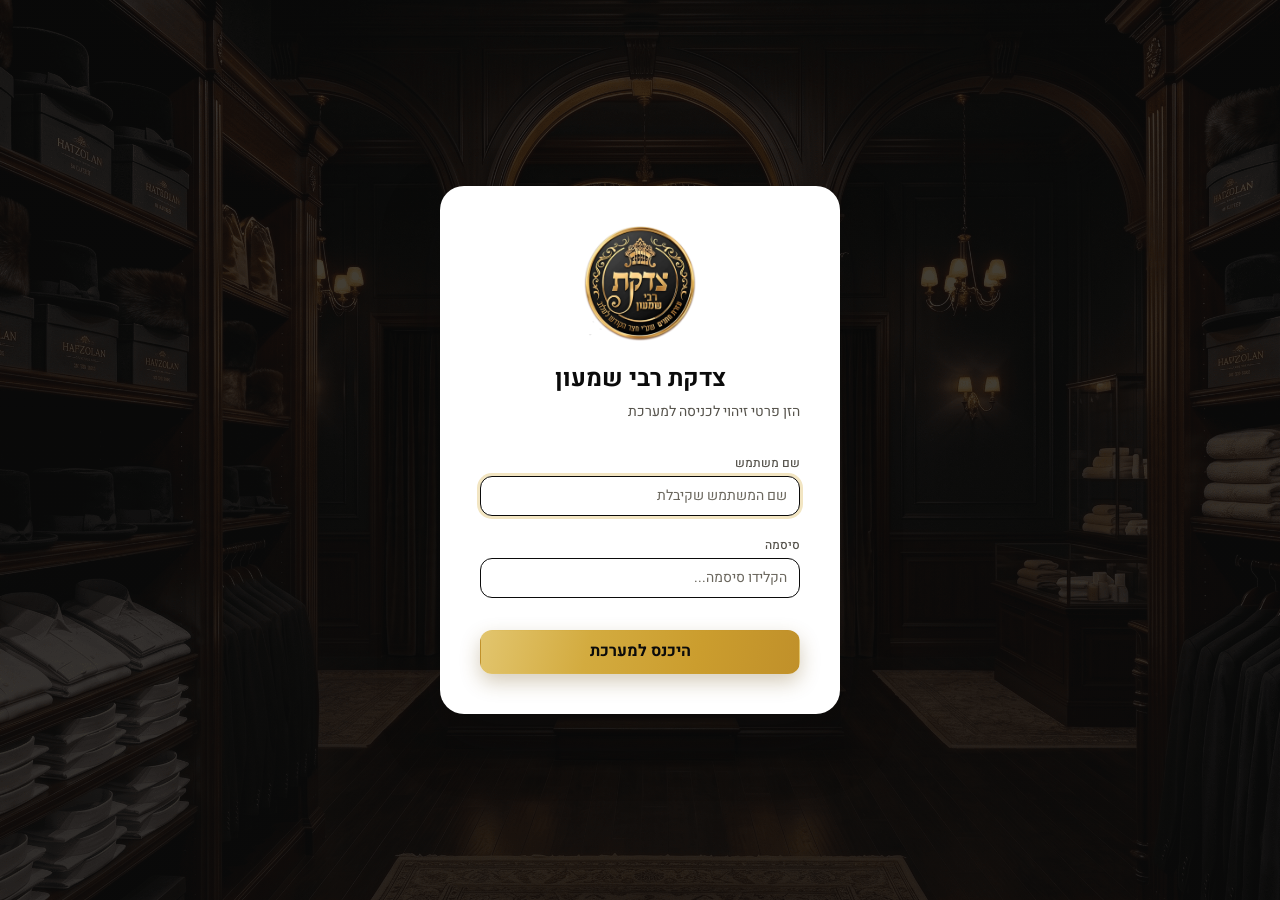
==== commit 392b1e2e: "שמור בצד: שילוב העיצוב במערכת האמיתית בשפת "שער הזהב" (לא הגרסה הפעילה) הלקוח ראה את המראה הזה וביקש" ====
--- a/index.html
+++ b/index.html
@@ -2,283 +2,362 @@
 <html dir="rtl" lang="he">
 <head>
   <meta charset="UTF-8">
-  <meta name="viewport" content="width=device-width, initial-scale=1">
+  <meta name="viewport" content="width=device-width, initial-scale=1, viewport-fit=cover">
   <meta name="theme-color" content="#101014">
+  <meta name="mobile-web-app-capable" content="yes">
+  <meta name="apple-mobile-web-app-capable" content="yes">
+  <meta name="apple-mobile-web-app-status-bar-style" content="black">
+  <meta name="apple-mobile-web-app-title" content="צדקת רבי שמעון">
+  <link rel="manifest" href="manifest.json">
   <meta name="description" content="מערכת ניהול גבייה, זכאות ומענקים — צדקת רבי שמעון">
   <title>צדקת רבי שמעון | מערכת ניהול</title>
-  <link rel="icon" href="assets/favicon-32.png" sizes="32x32" type="image/png">
-  <link rel="apple-touch-icon" href="assets/apple-touch-icon.png">
+  <link rel="icon" type="image/png" sizes="32x32" href="assets/img/favicon-32.png">
+  <link rel="apple-touch-icon" sizes="180x180" href="assets/img/apple-touch-icon.png">
   <link rel="stylesheet" href="style.css">
-  <script src="vendor/chart.js/chart.umd.min.js"></script>
-  <script src="supabase-integration.js"></script>
+  <link rel="stylesheet" href="theme.css">
+  <script src="assets/vendor/chart.umd.min.js"></script>
+  <script src="boot.js"></script>
 </head>
 <body>
 
   <div id="login-screen" class="login-overlay">
     <div class="login-card">
-      <img src="assets/logo.png" alt="לוגו צדקת רבי שמעון" id="login-logo" width="120" height="120" style="display: block; margin: 0 auto 20px auto; width: 120px; height: auto;">
-      <h2 style="color: var(--gold-main); margin-bottom: 5px; font-weight: 800; font-size: 24px;">צדקת רבי שמעון</h2>
-
-      <div id="login-loader-area" style="padding: 30px 0;">
+      <img src="assets/img/logo.png" width="512" height="523" alt="לוגו צדקת רבי שמעון" id="login-logo" class="login-logo">
+      <h2 class="login-title">צדקת רבי שמעון</h2>
+
+      <div id="login-loader-area" class="login-loader">
          <div class="sleek-spinner"></div>
-         <p style="color: var(--text-secondary); margin-top: 15px; font-weight: 600; font-size: 14px;">מסנכרן נתונים מאובטחים...</p>
-      </div>
-
-      <form id="login-form-area" novalidate style="display: none; opacity: 0; transition: opacity 0.6s ease-in-out;">
-          <p style="color: var(--text-secondary); margin-bottom: 30px; font-size: 14px;">הזן פרטי זיהוי לכניסה למערכת</p>
-
-          <div class="form-group" style="text-align: right; margin-bottom: 20px;">
+         <p>מסנכרן נתונים מאובטחים...</p>
+      </div>
+
+      <form id="login-form-area" class="login-form" novalidate>
+          <p class="login-sub">הזן פרטי זיהוי לכניסה למערכת</p>
+
+          <div class="form-group">
             <label for="login-username">שם משתמש</label>
-            <input type="text" id="login-username" name="username" class="ui-input" autocomplete="username" autocapitalize="none" autocorrect="off" spellcheck="false" placeholder="שם המשתמש באנגלית" style="direction: ltr; text-align: right;">
-          </div>
-          <div class="form-group" style="text-align: right; margin-bottom: 30px;">
+            <input type="text" id="login-username" name="username" class="ui-input input-ltr" placeholder="שם המשתמש שקיבלת" autocomplete="username" autocapitalize="none" autocorrect="off" spellcheck="false">
+          </div>
+          <div class="form-group">
             <label for="login-password">סיסמה</label>
-            <input type="password" id="login-password" name="password" class="ui-input" autocomplete="current-password" placeholder="הקלידו סיסמה...">
-          </div>
-
-          <button type="submit" id="btn-login" class="btn btn-solid-blue" style="width: 100%; font-size: 16px; padding: 14px;">היכנס למערכת</button>
-          <div id="login-error" role="alert" style="color: var(--danger); margin-top: 15px; font-weight: bold; display: none;"></div>
+            <input type="password" id="login-password" name="password" class="ui-input" placeholder="הקלידו סיסמה..." autocomplete="current-password">
+          </div>
+
+          <button id="btn-login" type="submit" class="btn btn-primary btn-lg">היכנס למערכת</button>
+          <div id="login-error" class="login-error" role="alert">שם משתמש או סיסמה שגויים</div>
       </form>
     </div>
   </div>
 
   <div class="screen active-screen app-layout hidden-layout" id="main-screen">
-    
-    <aside class="sidebar">
-      <div class="sidebar-header" style="display: flex; flex-direction: column; align-items: center; text-align: center; gap: 12px; margin-bottom: 24px; padding-top: 10px;">
-        <img src="assets/logo.png" alt="לוגו צדקת רבי שמעון" id="sidebar-logo" width="126" height="126" style="width: 126px; height: auto;">
-        <div>
-          <h2 style="font-size: 22px; color: var(--gold-main); margin: 0; font-weight: 800;">צדקת רבי שמעון</h2>
-          <div class="brand-subtitle" style="font-size: 12px; color: var(--text-sidebar);">ניהול גבייה, זכאות ומענקים</div>
-          <div id="user-role-indicator" style="margin-top: 8px; display: inline-block; font-size: 11px; font-weight: bold; background: rgba(212, 175, 55, 0.15); color: var(--gold-light); padding: 4px 10px; border-radius: 12px; border: 1px solid rgba(212, 175, 55, 0.3);">
-          </div>
-        </div>
-      </div>
-
-      <nav class="sidebar-nav">
-        <button class="nav-item" data-screen="members-screen">בחורים</button>
-        <button class="nav-item" data-screen="daily-report-screen">דו"ח תנועות מרוכז</button>
-        <button class="nav-item" data-screen="expenses-summary-screen">סיכום הוצאות</button>
-        <button class="nav-item" data-screen="purim-registration-screen">כתובות פורים</button>
-        <button class="nav-item" data-screen="rules-screen">תקנון</button>
-        <button class="nav-item" data-screen="grants-screen">מענקים</button>
-      </nav>
-
-      <div class="sidebar-footer">
-        <button class="nav-item" data-screen="settings-screen" style="margin-bottom: 12px; width: 100%; justify-content: flex-start;" id="nav-settings">הגדרות מערכת</button>
-        
-      </div>
-    </aside>
+
+    <header class="mobile-topbar">
+      <img src="assets/img/logo.png" width="512" height="523" alt="" class="mobile-topbar-logo">
+      <span class="mobile-topbar-title" id="mobile-title">לוח בקרה</span>
+      <button class="mobile-topbar-btn" id="mobile-refresh" type="button" data-action="mobileRefresh" aria-label="רענן נתונים מהשרת">
+        <span class="material-icons-regular" aria-hidden="true">refresh</span>
+      </button>
+    </header>
+
+    <header class="site-header" id="site-header">
+      <div class="site-header-in">
+        <div class="site-brand">
+          <img src="assets/img/logo.png" width="512" height="523" alt="לוגו צדקת רבי שמעון" id="sidebar-logo">
+          <div class="site-brand-text">
+            <strong>צדקת רבי שמעון</strong>
+            <span>עזרת חתנים</span>
+          </div>
+        </div>
+
+        <nav class="site-nav" aria-label="תפריט ראשי">
+          <div class="site-nav-group" role="group" aria-label="ראשי">
+            <button class="nav-item" data-screen="dashboard-screen">לוח בקרה</button>
+            <button class="nav-item" data-screen="members-screen">בחורים</button>
+          </div>
+          <div class="site-nav-group" role="group" aria-label="כספים">
+            <button class="nav-item" data-screen="daily-report-screen">דו"ח תנועות</button>
+            <button class="nav-item" data-screen="expenses-summary-screen">סיכום הוצאות</button>
+          </div>
+          <div class="site-nav-group" role="group" aria-label="ניהול">
+            <button class="nav-item" data-screen="purim-registration-screen">כתובות פורים</button>
+            <button class="nav-item" data-screen="grants-screen">מענקים</button>
+          </div>
+          <div class="site-nav-group" role="group" aria-label="כללי">
+            <button class="nav-item" data-screen="rules-screen">תקנון</button>
+            <button class="nav-item" data-screen="settings-screen" id="nav-settings">הגדרות</button>
+          </div>
+        </nav>
+
+        <div class="site-tools">
+          <div class="save-state" id="save-state" role="status" aria-live="polite"><i aria-hidden="true"></i><span id="save-state-text">נשמר</span></div>
+          <button id="btn-refresh-data" class="site-tool-btn" type="button" title="רענן נתונים מהשרת" aria-label="רענן נתונים מהשרת">
+            <span class="material-icons-regular" id="refresh-icon" aria-hidden="true">refresh</span>
+          </button>
+          <div id="user-role-indicator" class="user-chip"></div>
+          <button id="btn-logout-top" class="site-tool-btn" type="button" title="התנתקות ונעילה" aria-label="התנתקות ונעילה">
+            <span class="material-icons-regular" aria-hidden="true">logout</span>
+          </button>
+        </div>
+      </div>
+    </header>
 
     <main class="main-content">
       <div class="print-only print-header" id="print-header">
         <div class="print-header-title" id="print-header-title"></div>
         <div class="print-header-meta" id="print-header-meta"></div>
       </div>
-      
-      <header class="content-header" id="main-content-header" style="display: flex; justify-content: space-between; align-items: center; border-bottom: 1px solid var(--border-color); padding-bottom: 10px;">
-        <div>
+
+      <header class="content-header screen-banner" id="main-content-header">
+        <div class="screen-banner-art" aria-hidden="true"></div>
+        <div class="screen-banner-in">
           <h1 class="page-title" id="page-title">לוח בקרה</h1>
           <div class="page-subtitle" id="page-subtitle">שליטה על גבייה, עמידה ביעדים וזכאות למענק</div>
         </div>
-        <div id="header-top-actions" style="display: flex; gap: 8px;">
-          <button id="btn-refresh-data" class="header-icon-btn" title="רענן נתונים מהשרת">
-            <span class="material-icons-regular" id="refresh-icon" style="font-size: 19px;">refresh</span>
-          </button>
-          <button id="btn-logout-top" class="header-icon-btn header-icon-btn--danger" title="התנתקות ונעילה">
-            <span class="material-icons-regular" style="font-size: 19px;">logout</span>
-          </button>
-        </div>
       </header>
 
       <section id="dashboard-screen" class="content-screen active-content-screen">
 
-        <div class="dashboard-command-center">
-          <div class="dashboard-hero-panel">
-            <div class="dashboard-hero-copy">
-              <span class="dashboard-eyebrow">חדר מצב</span>
-              <h1>לוח בקרה</h1>
-              <p>תמונת מצב שנתית, טיפול מיידי ופעולות ניהול במקום אחד.</p>
-            </div>
-            <div class="dashboard-hero-controls">
-              <div class="dashboard-year-card">
-                <label for="dashboard-year-filter">שנת פעילות</label>
-                <select id="dashboard-year-filter" data-change="dashboard-year" class="dashboard-year-select">
-                  <option value='תשפ"ז'>תשפ"ז</option>
-                  <option value='תשפ"ו' selected>תשפ"ו</option>
-                  <option value='תשפ"ה'>תשפ"ה</option>
-                  <option value='תשפ"ד'>תשפ"ד</option>
-                  <option value='תשפ"ג'>תשפ"ג</option>
-                  <option value='תשפ"ב'>תשפ"ב</option>
-                  <option value='תשפ"א'>תשפ"א</option>
-                  <option value='תש"פ'>תש"פ</option>
+        <!-- פתיח: שדה זהב, הסכום שנאסף, והשער שהמסגרת שלו היא מד ההתקדמות -->
+        <div class="nd-hero">
+          <div class="nd-wrap nd-hero-in">
+            <div class="nd-hero-main">
+              <div class="nd-hero-kicker">
+                <label for="dashboard-year-filter">קמפיין</label>
+                <select id="dashboard-year-filter" data-change="renderDashboard" class="dashboard-year-select nd-year-select">
+                    <option value='תשפ"ז'>תשפ"ז</option>
+                    <option value='תשפ"ו' selected>תשפ"ו</option>
+                    <option value='תשפ"ה'>תשפ"ה</option>
+                    <option value='תשפ"ד'>תשפ"ד</option>
+                    <option value='תשפ"ג'>תשפ"ג</option>
+                    <option value='תשפ"ב'>תשפ"ב</option>
+                    <option value='תשפ"א'>תשפ"א</option>
+                    <option value='תש"פ'>תש"פ</option>
                 </select>
-              </div>
-              <div class="dashboard-session-tools">
-                <button id="dashboard-refresh-data" class="dashboard-session-btn" type="button" title="רענן נתונים">
-                  <span class="material-icons-regular" id="dashboard-refresh-icon">refresh</span>
-                </button>
-                <button id="dashboard-logout" class="dashboard-session-btn dashboard-session-btn--danger" type="button" title="יציאה ונעילה">
-                  <span class="material-icons-regular">logout</span>
-                </button>
-              </div>
-            </div>
-          </div>
-
-          <div class="dashboard-kpi-grid">
-            <button class="dashboard-kpi-card" data-click="dashboard-drill" data-type="collected" type="button">
-              <span class="material-icons-regular">account_balance_wallet</span>
-              <div>
-                <div class="dashboard-kpi-label">נגבה השנה</div>
-                <div class="dashboard-kpi-value" id="dashboard-kpi-collected">₪0</div>
-              </div>
+                <span class="nd-hero-today" id="nd-hero-today"></span>
+              </div>
+              <div class="nd-hero-figure">
+                <span class="nd-hero-num" id="nd-hero-collected">₪0</span>
+                <span class="nd-hero-cap">נאספו השנה</span>
+              </div>
+              <div class="nd-hero-line" id="nd-hero-line"></div>
+              <div class="nd-hero-track" aria-hidden="true"><span id="nd-hero-bar"></span></div>
+              <div class="nd-hero-cta">
+                <button class="nd-btn nd-btn--ink" id="hero-add-donation" data-action="openDonationModal" type="button"><span class="material-icons-regular" aria-hidden="true">add</span>רישום הפקדה</button>
+                <button class="nd-link" data-action="switchScreenAction" data-args='["members-screen"]' type="button"><span>לרשימת הבחורים</span><span class="material-icons-regular" aria-hidden="true">chevron_left</span></button>
+                <div class="nd-ticker" id="nd-ticker" hidden>
+                  <b>הפקדות אחרונות</b>
+                  <span id="nd-ticker-text"></span>
+                </div>
+              </div>
+            </div>
+
+            <div class="nd-gate" id="nd-gate">
+              <div class="nd-gate-sun" aria-hidden="true"><i></i><i></i><i></i></div>
+              <div class="nd-gate-frame" id="nd-gate-frame">
+                <img src="assets/img/nd/hero.webp" width="1600" height="1025" alt="" class="nd-gate-photo">
+                <svg class="nd-gate-gauge" id="nd-gate-gauge" aria-hidden="true"></svg>
+              </div>
+              <div class="nd-gate-sill" aria-hidden="true"></div>
+              <div class="nd-plaque nd-gate-plaque"><strong id="nd-gate-pct">0%</strong><span>מהיעד</span></div>
+            </div>
+          </div>
+        </div>
+
+        <div class="nd-wrap">
+          <!-- ששת המספרים -->
+          <div class="nd-figs">
+            <button class="nd-fig nd-fig--gold" data-action="openDashboardDrill" data-args='["collected"]' type="button">
+              <span class="nd-fig-label">נגבה השנה</span>
+              <span class="nd-fig-value" id="dashboard-kpi-collected">₪0</span>
+              <span class="nd-fig-note" id="nd-fig-collected-note"></span>
             </button>
-            <button class="dashboard-kpi-card" data-click="dashboard-drill" data-type="target" type="button">
-              <span class="material-icons-regular">flag</span>
-              <div>
-                <div class="dashboard-kpi-label">יעד כולל</div>
-                <div class="dashboard-kpi-value" id="dashboard-kpi-target">₪0</div>
-              </div>
+            <button class="nd-fig" data-action="openDashboardDrill" data-args='["target"]' type="button">
+              <span class="nd-fig-label">יעד כולל</span>
+              <span class="nd-fig-value" id="dashboard-kpi-target">₪0</span>
+              <span class="nd-fig-note" id="nd-fig-target-note"></span>
             </button>
-            <button class="dashboard-kpi-card dashboard-kpi-card--urgent" data-click="dashboard-drill" data-type="missing" type="button">
-              <span class="material-icons-regular">priority_high</span>
-              <div>
-                <div class="dashboard-kpi-label">חסר להשלמה</div>
-                <div class="dashboard-kpi-value" id="dashboard-kpi-missing">₪0</div>
-              </div>
+            <button class="nd-fig nd-fig--ink" data-action="openDashboardDrill" data-args='["missing"]' type="button">
+              <span class="nd-fig-label">חסר להשלמה</span>
+              <span class="nd-fig-value" id="dashboard-kpi-missing">₪0</span>
+              <span class="nd-fig-note" id="nd-fig-missing-note"></span>
             </button>
-            <button class="dashboard-kpi-card" data-click="dashboard-drill" data-type="eligible" type="button">
-              <span class="material-icons-regular">workspace_premium</span>
-              <div>
-                <div class="dashboard-kpi-label">עמדו ביעד השנתי</div>
-                <div class="dashboard-kpi-value" id="dashboard-kpi-eligible">0</div>
-              </div>
+            <button class="nd-fig" data-action="openDashboardDrill" data-args='["eligible"]' type="button">
+              <span class="nd-fig-label">עמדו ביעד השנתי</span>
+              <span class="nd-fig-value" id="dashboard-kpi-eligible">₪0</span>
+              <span class="nd-fig-note" id="nd-fig-eligible-note"></span>
             </button>
-            <button class="dashboard-kpi-card dashboard-kpi-card--warning" data-click="dashboard-drill" data-type="debt" type="button">
-              <span class="material-icons-regular">report</span>
-              <div>
-                <div class="dashboard-kpi-label">חובות עד שנה קודמת</div>
-                <div class="dashboard-kpi-value" id="dashboard-kpi-debt">0</div>
-              </div>
+            <button class="nd-fig" data-action="openDashboardDrill" data-args='["debt"]' type="button">
+              <span class="nd-fig-label">חובות משנים קודמות</span>
+              <span class="nd-fig-value" id="dashboard-kpi-debt">₪0</span>
+              <span class="nd-fig-note" id="nd-fig-debt-note"></span>
             </button>
-            <button class="dashboard-kpi-card dashboard-progress-card" data-click="dashboard-drill" data-type="progress" type="button">
-              <span class="material-icons-regular">trending_up</span>
-              <div>
-                <div class="dashboard-kpi-label">התקדמות כללית</div>
-                <div class="dashboard-kpi-value" id="dashboard-kpi-progress">0%</div>
-                <div class="dashboard-progress-track"><div id="dashboard-yearly-progress-bar"></div></div>
-              </div>
+            <button class="nd-fig" data-action="openDashboardDrill" data-args='["progress"]' type="button">
+              <span class="nd-fig-label">התקדמות כללית</span>
+              <span class="nd-fig-value" id="dashboard-kpi-progress">₪0</span>
+              <span class="nd-fig-track"><span id="dashboard-yearly-progress-bar"></span></span>
             </button>
           </div>
 
-          <div class="dashboard-main-grid">
-            <section class="dashboard-panel dashboard-panel--attention">
-              <div class="dashboard-panel-head">
-                <div>
-                  <h2>דורש טיפול</h2>
-                  <p>הנקודות החשובות ביותר לפתיחה עכשיו</p>
-                </div>
-                <span class="material-icons-regular">bolt</span>
-              </div>
-              <div id="dashboard-attention-list" class="dashboard-attention-list"></div>
+          <!-- דורש טיפול + קיצורי דרך: נראים בלי גלילה -->
+          <div class="nd-first-row">
+            <section class="nd-panel nd-panel--wood">
+              <div class="nd-panel-head">
+                <h2>דורש טיפול</h2>
+                <p>הנקודות החשובות ביותר לפתיחה עכשיו</p>
+              </div>
+              <div id="dashboard-attention-list" class="nd-attention"></div>
             </section>
 
-            <section class="dashboard-panel dashboard-panel--chart">
-              <div class="dashboard-panel-head">
-                <div>
-                  <h2>הכנסות לפי שנה</h2>
-                  <p>שלוש השנים האחרונות: בחורים ופורים</p>
-                </div>
-                <span class="material-icons-regular">bar_chart</span>
+            <section class="nd-panel nd-panel--doors">
+              <div class="nd-panel-head">
+                <h2>קיצורי דרך</h2>
+                <p>התחלות עבודה נפוצות</p>
+              </div>
+              <div class="nd-doors">
+                <button class="nd-door nd-door--primary" id="quick-add-donation" type="button"><span class="material-icons-regular" aria-hidden="true">add</span><strong>רישום<br>הפקדה</strong></button>
+                <button class="nd-door" id="quick-add-member" type="button"><span class="material-icons-regular" aria-hidden="true">person_add</span><strong>הוספת<br>בחור</strong></button>
+                <button class="nd-door" id="quick-add-expense" type="button"><span class="material-icons-regular" aria-hidden="true">receipt_long</span><strong>רישום<br>הוצאה</strong></button>
+                <button class="nd-door" data-action="openNedarimModal" type="button"><span class="material-icons-regular" aria-hidden="true">credit_card</span><strong>סליקת<br>אשראי</strong></button>
+                <button class="nd-door drill-down-card" data-drill="daily-report-screen" type="button"><span class="material-icons-regular" aria-hidden="true">insert_chart_outlined</span><strong>דו"ח<br>תנועות</strong></button>
+                <button class="nd-door drill-down-card" data-drill="grants-screen" type="button"><span class="material-icons-regular" aria-hidden="true">redeem</span><strong>מענקים</strong></button>
+              </div>
+            </section>
+          </div>
+        </div>
+
+        <!-- מסגרות -->
+        <div class="nd-wrap nd-section">
+          <div class="nd-section-head">
+            <h2><span class="lt">איפה כל אחד עומד</span><br>התקדמות לפי מסגרת</h2>
+          </div>
+          <div id="dashboard-segments" class="nd-segments"></div>
+        </div>
+
+        <!-- הכנסות + פעילות אחרונה -->
+        <div class="nd-band nd-band--gold">
+          <div class="nd-wrap nd-income">
+            <section class="nd-card nd-income-chart">
+              <div class="nd-card-head">
+                <h2>הכנסות לפי שנה</h2>
+                <p>שלוש השנים האחרונות: בחורים ופורים</p>
               </div>
               <div id="dashboard-month-bars" class="dashboard-month-bars fin-root"></div>
             </section>
-
-            <section class="dashboard-panel dashboard-panel--actions">
-              <div class="dashboard-panel-head">
-                <div>
-                  <h2>פעולות מהירות</h2>
-                  <p>התחלות עבודה נפוצות</p>
-                </div>
-                <span class="material-icons-regular">apps</span>
-              </div>
-              <div class="dashboard-action-grid">
-                <button class="dashboard-action-btn" id="quick-add-donation" type="button"><span class="qa-icon-badge"><span class="material-icons-regular">payments</span></span><strong>רישום הפקדה</strong></button>
-                <button class="dashboard-action-btn" id="quick-add-member" type="button"><span class="qa-icon-badge"><span class="material-icons-regular">person_add</span></span><strong>הוספת בחור</strong></button>
-                <button class="dashboard-action-btn" id="quick-add-expense" type="button"><span class="qa-icon-badge"><span class="material-icons-regular">receipt_long</span></span><strong>הוספת הוצאה</strong></button>
-                <button class="dashboard-action-btn" data-click="open-nedarim" type="button"><span class="qa-icon-badge"><span class="material-icons-regular">credit_card</span></span><strong>סליקת אשראי</strong></button>
-                <button class="dashboard-action-btn drill-down-card" data-drill="daily-report-screen" type="button"><span class="qa-icon-badge"><span class="material-icons-regular">summarize</span></span><strong>דוח יומי</strong></button>
-                <button class="dashboard-action-btn drill-down-card" data-drill="grants-screen" type="button"><span class="qa-icon-badge"><span class="material-icons-regular">redeem</span></span><strong>מענקים</strong></button>
-              </div>
+            <section class="nd-card nd-income-activity">
+              <div class="nd-card-head">
+                <h2>פעילות אחרונה</h2>
+                <p>הפקדות והוצאות אחרונות</p>
+              </div>
+              <div id="dashboard-recent-activity" class="nd-activity"></div>
+              <div class="nd-split" id="nd-split" hidden></div>
             </section>
-
-            <section class="dashboard-panel dashboard-panel--activity">
-              <div class="dashboard-panel-head">
-                <div>
-                  <h2>פעילות אחרונה</h2>
-                  <p>הפקדות והוצאות אחרונות</p>
-                </div>
-                <span class="material-icons-regular">history</span>
-              </div>
-              <div id="dashboard-recent-activity" class="dashboard-activity-list"></div>
-            </section>
-
-            <section class="dashboard-panel dashboard-panel--segments">
-              <div class="dashboard-panel-head">
-                <div>
-                  <h2>מסגרות</h2>
-                  <p>התקדמות לפי סוג מסגרת</p>
-                </div>
-                <span class="material-icons-regular">donut_large</span>
-              </div>
-              <div id="dashboard-segments" class="dashboard-segment-list"></div>
-            </section>
-          </div>
-        </div>
+          </div>
+        </div>
+
+        <!-- מסלול המתנות -->
+        <div class="nd-wrap nd-section" id="nd-gifts-section" hidden>
+          <div class="nd-section-head">
+            <h2><span class="lt">בדרך אל</span><br>המתנות של השנה</h2>
+          </div>
+          <div id="nd-gifts" class="nd-gifts"></div>
+        </div>
+
+        <div class="nd-rule" aria-hidden="true"><i></i><i></i><i></i></div>
+
+        <!-- מובילי הגבייה + לוח ההפקדות -->
+        <div class="nd-wrap nd-section nd-duo">
+          <section class="nd-leaders-box" id="nd-leaders-section" hidden>
+            <div class="nd-section-head">
+              <h2><span class="lt">כל הכבוד להם</span><br>מובילי הגבייה</h2>
+            </div>
+            <div class="nd-leaders-body">
+              <div class="nd-window nd-window--obj"><img src="assets/img/nd/gavia.webp" width="1000" height="1000" alt="" loading="lazy"></div>
+              <ol id="nd-leaders" class="nd-leaders"></ol>
+            </div>
+          </section>
+          <section class="nd-heat-box" id="nd-heat-section">
+            <div class="nd-section-head">
+              <h2><span class="lt">26 השבועות האחרונים</span><br>לוח ההפקדות</h2>
+            </div>
+            <div id="nd-heat" class="nd-heat"></div>
+          </section>
+        </div>
+
+        <!-- דירוג ישיבות -->
+        <div class="nd-wrap nd-section" id="nd-yeshivas-section" hidden>
+          <div class="nd-section-head">
+            <h2><span class="lt">לפי מקום הלימוד</span><br>דירוג הישיבות</h2>
+          </div>
+          <div id="nd-yeshivas" class="nd-yeshivas"></div>
+        </div>
+
+        <!-- סגירה: הפקדה מהירה -->
+        <div class="nd-band nd-band--close">
+          <div class="nd-colonnade" aria-hidden="true"><i></i><i></i><i></i><i></i><i></i><i></i><i></i></div>
+          <div class="nd-wrap nd-close">
+            <div class="nd-close-copy">
+              <h2><span class="lt">הגיע בחור עם מעטפה?</span><br>רושמים הפקדה בחצי דקה</h2>
+              <p>מקלידים סכום, בוחרים בחור, והמספרים בלוח הבקרה מתעדכנים מיד.</p>
+            </div>
+            <form class="nd-quick" id="nd-quick-form" novalidate>
+              <div class="nd-window nd-window--obj nd-quick-art"><img src="assets/img/nd/kupa.webp" width="1000" height="1000" alt="" loading="lazy"></div>
+              <label for="nd-quick-amount">סכום ההפקדה</label>
+              <div class="nd-quick-field"><input type="number" id="nd-quick-amount" inputmode="decimal" min="0" step="any" placeholder="300"><span aria-hidden="true">₪</span></div>
+              <button class="nd-btn nd-btn--ink" type="submit">המשך לרישום<span class="material-icons-regular" aria-hidden="true">chevron_left</span></button>
+            </form>
+          </div>
+        </div>
+
+        <footer class="nd-foot">
+          <div class="nd-wrap nd-foot-in">
+            <img src="assets/img/logo.png" width="512" height="523" alt="" loading="lazy">
+            <div><strong>צדקת רבי שמעון · עזרת חתנים</strong><span>מערכת הניהול. כל הנתונים והסכומים הם פנימיים וחסויים.</span></div>
+            <div class="nd-foot-sync">סנכרון אחרון: <span id="nd-foot-sync">—</span></div>
+          </div>
+        </footer>
 
       </section>
 
       <section id="members-screen" class="content-screen">
         <div class="card-panel" id="members-list-section">
-          
-          <div class="app-toolbar" style="flex-wrap:nowrap; align-items:center;">
-            <div class="toolbar-filters" style="flex-wrap:nowrap; align-items:center; gap:10px;">
-              <div class="filter-group" style="min-width:160px;">
-                <label>חיפוש חופשי (שם, טלפון...)</label>
+
+          <div class="app-toolbar">
+            <div class="toolbar-filters">
+              <div class="filter-group">
+                <label for="search-members-list">חיפוש (שם, טלפון, ישיבה)</label>
                 <input type="text" id="search-members-list" class="ui-input search-input" placeholder="הקלד לחיפוש...">
               </div>
-              <div class="filter-group" style="min-width:130px;">
-                <label>סינון ישיבה</label>
+              <div class="filter-group">
+                <label for="filter-members-yeshiva">ישיבה</label>
                 <select id="filter-members-yeshiva" class="ui-select"><option value="">הכל</option></select>
               </div>
-              <div class="filter-group" style="min-width:110px;">
-                <label>סינון עיר</label>
+              <div class="filter-group">
+                <label for="filter-members-city">עיר</label>
                 <select id="filter-members-city" class="ui-select"><option value="">הכל</option></select>
               </div>
               <div class="members-inline-checks">
                 <label class="members-radio-label">
-                  <input type="checkbox" id="filter-type-small" data-change="type-filter"> ישי"ק
+                  <input type="checkbox" id="filter-type-small" data-change="updateTypeFilter"> ישי"ק
                 </label>
                 <label class="members-radio-label">
-                  <input type="checkbox" id="filter-type-big" data-change="type-filter"> ישי"ג
+                  <input type="checkbox" id="filter-type-big" data-change="updateTypeFilter"> ישי"ג
                 </label>
-                <label class="members-radio-label" style="border-right:1px solid var(--border-color); padding-right:10px; margin-right:4px;">
+                <label class="members-radio-label">
                   <input type="checkbox" id="filter-show-married"> נשואים
                 </label>
               </div>
             </div>
-            <div class="toolbar-actions" style="flex-shrink:0;">
-              <button class="members-toolbar-btn" id="btn-members-edit-cancel" title="בטל עריכה" style="display:none; border-color:#dc2626; color:#dc2626;" data-click="members-edit-cancel"><span class="material-icons-regular">close</span></button>
-              <button class="members-toolbar-btn" id="btn-members-edit-mode" title="מצב עריכה" data-click="members-edit-toggle"><span class="material-icons-regular">edit</span></button>
-              <button class="members-toolbar-btn" id="btn-clear-members-filters" title="נקה סינונים"><span class="material-icons-regular">filter_alt_off</span></button>
-              <button class="members-toolbar-btn" title="צפוף/רווח" data-click="members-density"><span class="material-icons-regular">density_small</span></button>
-              <button class="members-toolbar-btn" data-click="print" title="הדפסה"><span class="material-icons-regular">print</span></button>
-              <button class="members-toolbar-btn" id="btn-export-members" title="הורדה לאקסל">
-                <svg width="18" height="18" viewBox="0 0 24 24" xmlns="http://www.w3.org/2000/svg"><rect width="24" height="24" rx="4" fill="#217346"/><path d="M13 6h6v2h-6V6zm0 4h6v2h-6v-2zm0 4h6v2h-6v-2z" fill="#fff" opacity=".6"/><path d="M5 6l3 5-3 5h2.5l1.8-3.2L11 16h2.5l-3-5 3-5H11L9.3 9.2 7.5 6H5z" fill="#fff"/></svg>
-              </button>
-              <button class="members-toolbar-btn members-toolbar-btn--primary" id="btn-inner-add-member" title="בחור חדש"><span class="material-icons-regular">person_add</span></button>
-            </div>
-          </div>
+            <div class="toolbar-actions">
+              <button class="members-toolbar-btn btn-icon btn-danger hidden" id="btn-members-edit-cancel" title="בטל עריכה" aria-label="בטל עריכה" data-action="cancelMembersEdit"><span class="material-icons-regular" aria-hidden="true">close</span></button>
+              <button class="members-toolbar-btn btn-icon" id="btn-members-edit-mode" title="מצב עריכה" aria-label="מצב עריכה" data-action="handleMembersEditButton"><span class="material-icons-regular" aria-hidden="true">edit</span></button>
+              <button class="members-toolbar-btn btn-icon" id="btn-clear-members-filters" title="נקה סינונים" aria-label="נקה סינונים"><span class="material-icons-regular" aria-hidden="true">filter_alt_off</span></button>
+              <button class="members-toolbar-btn btn-icon" title="צפוף / מרווח" aria-label="צפוף / מרווח" data-action="toggleMembersDensity"><span class="material-icons-regular" aria-hidden="true">density_small</span></button>
+              <button class="members-toolbar-btn btn-icon" data-action="printPage" title="הדפסה" aria-label="הדפסה"><span class="material-icons-regular" aria-hidden="true">print</span></button>
+              <button class="members-toolbar-btn btn-icon" id="btn-export-members" title="הורדה לאקסל" aria-label="הורדה לאקסל"><span class="material-icons-regular" aria-hidden="true">download</span></button>
+              <button class="btn btn-primary" id="btn-inner-add-member"><span class="material-icons-regular" aria-hidden="true">person_add</span> בחור חדש</button>
+            </div>
+          </div>
+
+          <div class="nd-chips" id="members-status-chips" role="group" aria-label="סינון לפי סטטוס"></div>
 
           <div class="table-container table-sticky">
             <table class="data-table compact-view">
@@ -291,169 +370,104 @@
                   <th data-sort="shiur" class="sortable-header">שיעור</th>
                   <th data-sort="address" class="sortable-header">עיר</th>
                   <th data-sort="collectedThisYear" class="sortable-header">נאסף השנה</th>
-                  <th class="no-export" id="members-delete-col-head"></th>
+                  <th data-sort="totalRequiredThisYear" class="sortable-header">יעד</th>
+                  <th data-sort="missingAmount" class="sortable-header">פער</th>
+                  <th class="no-export">התקדמות</th>
+                  <th>סטטוס</th>
+                  <th class="no-export col-actions"><span class="material-icons-regular" aria-hidden="true">more_vert</span></th>
                 </tr>
               </thead>
               <tbody id="members-table-body">
-                <tr><td colspan="8"><div class="empty-state"><span class="material-icons-regular">groups</span><p>אין נתונים להצגה</p></div></td></tr>
+                <tr><td colspan="12"><div class="empty-state"><span class="material-icons-regular" aria-hidden="true">groups</span><p>אין נתונים להצגה</p></div></td></tr>
               </tbody>
             </table>
           </div>
         </div>
 
-        <div class="card-panel hidden" id="member-profile-section">
-          <div style="display: flex; justify-content: space-between; align-items: flex-start;">
-            <div style="text-align: center; flex: 1;">
-              <h2 id="profile-full-name" style="font-size: 28px; margin-bottom: 5px;">שם הבחור</h2>
-              <div id="profile-yeshiva-details" style="color: var(--text-secondary); font-size: 16px; margin-bottom: 5px;">ישיבה | שיעור</div>
-              <div id="profile-contact-details" style="color: var(--text-secondary); font-size: 15px; margin-bottom: 16px;">טלפון | כתובת</div>
-              <div id="profile-eligibility-icons" style="display: flex; justify-content: center; gap: 12px; margin-bottom: 16px; min-height: 32px;"></div>
-              <div id="profile-total-amount" style="font-size: 48px; font-weight: bold; color: var(--gold-main);">₪0</div>
-              <div style="font-size: 14px; color: var(--text-secondary);">סך הכל נאסף השנה</div>
-            </div>
-
-            <div style="display: flex; flex-direction: column; gap: 10px; width: 200px;">
-              <button class="btn btn-outline" id="btn-profile-deposit" style="text-align: right;">₪ הפקדת כספים</button>
-              <button class="btn btn-outline" id="btn-profile-edit" style="text-align: right;">✏️ עדכון פרטים</button>
-              <button class="btn btn-outline" id="btn-profile-grant" style="text-align: right; background: rgba(212, 175, 55, 0.1);">🏆 היסטוריית זכאות</button>
-            </div>
-          </div>
-
-          <div style="display: flex; flex-direction: column; background: var(--bg-main); border: 1px solid var(--border-color); border-radius: 10px; padding: 20px; margin-top: 30px;">
-            <div style="display: flex; justify-content: space-between; text-align: center; margin-bottom: 15px;">
-              <div style="flex: 1; border-left: 1px solid var(--border-color);">
-                <div style="font-size: 14px; color: var(--text-secondary);">יעד בסיס (השנה)</div>
-                <div id="profile-bar-target" style="font-size: 22px; font-weight: bold; color: var(--text-main);">₪0</div>
-              </div>
-              <div style="flex: 1; border-left: 1px solid var(--border-color);">
-                <div style="font-size: 14px; color: var(--text-secondary);">חובות עבר (קנס)</div>
-                <div id="profile-bar-debt" style="font-size: 22px; font-weight: bold; color: var(--danger);">₪0</div>
-              </div>
-              <div style="flex: 1; border-left: 1px solid var(--border-color);">
-                <div style="font-size: 14px; color: var(--text-secondary);">סה״כ נדרש</div>
-                <div id="profile-bar-required" style="font-size: 22px; font-weight: bold; color: var(--text-main);">₪0</div>
-              </div>
-              <div style="flex: 1;">
-                <div style="font-size: 14px; color: var(--text-secondary);">פער להשלמה</div>
-                <div id="profile-bar-missing" style="font-size: 22px; font-weight: bold; color: var(--warning);">₪0</div>
-              </div>
-            </div>
-            
-            <div style="width: 100%;">
-              <div style="display: flex; justify-content: space-between; font-size: 12px; margin-bottom: 4px; color: var(--text-secondary); font-weight: bold;">
-                <span>התקדמות יעד</span>
-                <span id="profile-progress-text">0%</span>
-              </div>
-              <div style="width: 100%; height: 10px; background: #e2e8f0; border-radius: 5px; overflow: hidden;">
-                <div id="profile-progress-bar" style="width: 0%; height: 100%; background: var(--success); transition: width 0.8s cubic-bezier(0.4, 0, 0.2, 1);"></div>
-              </div>
-            </div>
-          </div>
-          
-          <div class="profile-donations">
-            <div class="profile-donations-head">
-              <h3 class="page-title small">הפקדות של הבחור</h3>
-              <span id="profile-donations-count" class="profile-donations-count"></span>
-            </div>
-            <div class="table-container">
+      </section>
+
+      <section id="daily-report-screen" class="content-screen">
+        <div class="app-toolbar">
+          <div class="toolbar-filters">
+            <div class="filter-group">
+              <label for="report-time-filter">תקופה</label>
+              <select id="report-time-filter" class="ui-select">
+                <option value="today" selected>היום</option>
+                <option value="yesterday">אתמול</option>
+                <option value="week">השבוע</option>
+                <option value="year">השנה</option>
+                <option value="all">כל התקופות (כל השנים)</option>
+                <option value="custom">תאריך ספציפי...</option>
+              </select>
+            </div>
+            <div class="filter-group is-hidden-init" id="report-custom-date-group">
+              <label for="report-custom-date">בחר תאריך</label>
+              <input type="date" id="report-custom-date" class="ui-input">
+            </div>
+          </div>
+          <div class="toolbar-actions">
+            <button class="btn btn-secondary btn-icon" data-action="printPage" title="הדפסה" aria-label="הדפסה"><span class="material-icons-regular" aria-hidden="true">print</span></button>
+            <button class="btn btn-secondary" id="btn-report-add-expense"><span class="material-icons-regular" aria-hidden="true">remove</span> רישום הוצאה</button>
+            <button class="btn btn-primary" id="btn-report-add-donation"><span class="material-icons-regular" aria-hidden="true">add</span> רישום הפקדה</button>
+          </div>
+        </div>
+
+        <div class="card-panel report-chart-box" id="box-chart">
+          <div class="panel-caption">הכנסות לפי חודש בשנת הקמפיין</div>
+          <canvas id="incomeChart"></canvas>
+        </div>
+
+        <div class="card-panel report-finance-panel" id="box-finance-chart">
+          <div class="report-finance-head">
+            <h3>גבייה מול הוצאות</h3>
+            <p>לכל שנה: הכנסות (בחורים ופורים) מול הוצאות (כולל עלות המענקים)</p>
+          </div>
+          <div id="report-finance-chart" class="fin-root"></div>
+        </div>
+
+        <div class="report-columns">
+          <div class="report-box">
+            <div class="report-box-head">
+              <h3>הכנסות (איסוף)</h3>
+              <strong id="report-total-income" class="key-figure">₪0</strong>
+            </div>
+            <div class="table-container table-sticky">
               <table class="data-table compact-view">
-                <thead><tr><th>תאריך</th><th>שנה</th><th>סכום</th><th>הערות</th></tr></thead>
-                <tbody id="profile-donations-tbody"></tbody>
+                <thead><tr><th>תאריך</th><th>בחור מזוכה</th><th>סכום</th></tr></thead>
+                <tbody id="report-income-tbody"></tbody>
               </table>
             </div>
           </div>
 
-          <div style="margin-top: 24px; text-align: right;">
-            <button class="btn btn-danger-outline" id="btn-back-to-search">חזור לרשימה</button>
-          </div>
-        </div>
-      </section>
-
-      <section id="daily-report-screen" class="content-screen">
-        <div class="card-panel">
-          <div class="app-toolbar">
-            <div class="toolbar-filters" style="align-items: flex-end;">
-              <div class="filter-group">
-                <label>סנן לפי תקופה</label>
-                <select id="report-time-filter" class="ui-select" style="min-width: 150px;">
-                  <option value="today" selected>היום</option>
-                  <option value="yesterday">אתמול</option>
-                  <option value="week">השבוע</option>
-                  <option value="year">השנה</option>
-                  <option value="all">כל התקופות (כל השנים)</option>
-                  <option value="custom">תאריך ספציפי...</option>
-                </select>
-              </div>
-              <div class="filter-group" id="report-custom-date-group" style="display: none;">
-                <label>בחר תאריך</label>
-                <input type="date" id="report-custom-date" class="ui-input">
-              </div>
-            </div>
-            <div class="toolbar-actions">
-              <button class="btn btn-outline" style="padding: 8px 12px;" data-click="print" title="הדפסה"><span class="material-icons-regular" style="font-size: 18px;">print</span></button>
-              <button class="btn btn-solid-blue" id="btn-report-add-donation">＋ רישום תרומה</button>
-              <button class="btn btn-danger-outline" id="btn-report-add-expense" style="border: 1px solid var(--danger); background: transparent;">− רישום הוצאה</button>
-            </div>
-          </div>
-
-          <div class="card-panel" id="box-chart" style="margin-bottom: 20px; padding: 16px;">
-            <div style="font-size: 13px; font-weight: 700; color: var(--text-secondary); margin-bottom: 12px;">גרף פריסת הכנסות שנתי</div>
-            <canvas id="incomeChart" style="max-height: 220px;"></canvas>
-          </div>
-
-          <div class="card-panel report-finance-panel" id="box-finance-chart">
-            <div class="report-finance-head">
-              <h3>גבייה מול הוצאות</h3>
-              <p>לכל שנה: הכנסות (בחורים ופורים) מול הוצאות (כולל עלות המענקים)</p>
-            </div>
-            <div id="report-finance-chart" class="fin-root"></div>
-          </div>
-
-          <div style="display: grid; grid-template-columns: repeat(auto-fit, minmax(300px, 1fr)); gap: 30px; margin-top: 20px;">
-            <div style="border: 1px solid var(--success); border-radius: 8px; overflow: hidden;">
-              <div style="background: rgba(22, 163, 74, 0.1); padding: 15px; border-bottom: 1px solid var(--success); display: flex; justify-content: space-between; align-items: center;">
-                <h3 style="color: var(--success); margin: 0; font-size: 18px;">הכנסות (איסוף)</h3>
-                <strong id="report-total-income" style="font-size: 20px; color: var(--success);">₪0</strong>
-              </div>
-              <div class="table-container table-sticky" style="border: none; border-radius: 0; max-height: 50vh;">
-                <table class="data-table compact-view">
-                  <thead><tr><th>תאריך</th><th>בחור מזוכה</th><th>סכום</th></tr></thead>
-                  <tbody id="report-income-tbody"></tbody>
-                </table>
-              </div>
-            </div>
-
-            <div style="border: 1px solid var(--danger); border-radius: 8px; overflow: hidden;">
-              <div style="background: rgba(220, 38, 38, 0.1); padding: 15px; border-bottom: 1px solid var(--danger); display: flex; justify-content: space-between; align-items: center;">
-                <h3 style="color: var(--danger); margin: 0; font-size: 18px;">הוצאות קמפיין</h3>
-                <strong id="report-total-expense" style="font-size: 20px; color: var(--danger);">₪0</strong>
-              </div>
-              <div class="table-container table-sticky" style="border: none; border-radius: 0; max-height: 50vh;">
-                <table class="data-table compact-view">
-                  <thead><tr><th>תאריך</th><th>תיאור</th><th>סכום</th></tr></thead>
-                  <tbody id="report-expense-tbody"></tbody>
-                </table>
-              </div>
-            </div>
-          </div>
-          
+          <div class="report-box">
+            <div class="report-box-head">
+              <h3>הוצאות קמפיין</h3>
+              <strong id="report-total-expense">₪0</strong>
+            </div>
+            <div class="table-container table-sticky">
+              <table class="data-table compact-view">
+                <thead><tr><th>תאריך</th><th>תיאור</th><th>סכום</th></tr></thead>
+                <tbody id="report-expense-tbody"></tbody>
+              </table>
+            </div>
+          </div>
         </div>
       </section>
 
       <section id="expenses-summary-screen" class="content-screen">
         <div class="exp-year-bar">
-          <label for="expenses-year-filter" style="font-size:13px; font-weight:700; color:var(--text-secondary);">שנת ניתוח:</label>
-          <select id="expenses-year-filter" class="ui-select" style="min-width:130px;" data-change="expenses-year"></select>
+          <label for="expenses-year-filter">שנת ניתוח</label>
+          <select id="expenses-year-filter" class="ui-select" data-change="onExpensesYearChange"></select>
         </div>
         <div class="metrics-row metrics-row-4">
           <div class="metric-card no-click">
             <div class="metric-label">סה"כ הוצאות השנה</div>
-            <div class="metric-value" id="exp-kpi-total">₪0</div>
+            <div class="metric-value key-figure" id="exp-kpi-total">₪0</div>
             <div class="metric-hint" id="exp-kpi-change">—</div>
           </div>
           <div class="metric-card no-click">
             <div class="metric-label">הקטגוריה הגדולה</div>
-            <div class="metric-value" id="exp-kpi-top-cat" style="font-size:20px;">—</div>
+            <div class="metric-value metric-value--text" id="exp-kpi-top-cat">—</div>
             <div class="metric-hint" id="exp-kpi-top-cat-amount">—</div>
           </div>
           <div class="metric-card no-click">
@@ -461,7 +475,7 @@
             <div class="metric-value" id="exp-kpi-avg">₪0</div>
             <div class="metric-hint" id="exp-kpi-count">0 תנועות</div>
           </div>
-          <div class="metric-card no-click metric-card-accent">
+          <div class="metric-card no-click">
             <div class="metric-label">יחס מההכנסות</div>
             <div class="metric-value" id="exp-kpi-ratio">0%</div>
             <div class="metric-hint" id="exp-kpi-ratio-hint">—</div>
@@ -470,23 +484,23 @@
 
         <div class="exp-charts-row">
           <div class="card-panel">
-            <h3 class="page-title small" style="margin-bottom:14px;">התפלגות לפי קטגוריה (שנה נוכחית)</h3>
-            <div style="position:relative; height:240px;"><canvas id="expenseCategoryChart"></canvas></div>
+            <h3 class="panel-caption">התפלגות לפי קטגוריה</h3>
+            <div class="chart-box"><canvas id="expenseCategoryChart"></canvas></div>
           </div>
           <div class="card-panel">
-            <h3 class="page-title small" style="margin-bottom:14px;">מגמה רב-שנתית</h3>
-            <div style="position:relative; height:240px;"><canvas id="expenseTrendChart"></canvas></div>
-          </div>
-        </div>
-
-        <div style="display:flex;justify-content:space-between;align-items:center;margin:20px 0 12px;">
+            <h3 class="panel-caption">מגמה רב-שנתית</h3>
+            <div class="chart-box"><canvas id="expenseTrendChart"></canvas></div>
+          </div>
+        </div>
+
+        <div class="section-head">
           <h3 class="page-title small">פירוט לפי קטגוריה ושנה</h3>
-          <button class="btn btn-outline" style="font-size:12px;padding:5px 12px;" data-click="toggle-expense-years">
+          <button class="btn btn-secondary btn-sm" data-action="toggleExpenseYears">
             <span id="exp-years-btn-text">הצג כל השנים</span>
           </button>
         </div>
         <div id="expenses-cats-container" class="expenses-cats-grid">
-          <div style="grid-column:1/-1;padding:40px;text-align:center;color:var(--text-secondary);">טוען נתונים...</div>
+          <div class="loading-note">טוען נתונים...</div>
         </div>
       </section>
 
@@ -497,26 +511,23 @@
       </section>
 
       <section id="grants-screen" class="content-screen">
-        <div class="app-toolbar grants-toolbar" style="margin-bottom: 14px;">
+        <div class="app-toolbar grants-toolbar">
           <div class="toolbar-filters grants-toolbar-filters">
             <div class="filter-group grants-year-filter">
-              <label>שנה</label>
+              <label for="grants-year-select">שנה</label>
               <div class="grants-year-filter-row">
-                <select id="grants-year-select" class="ui-select" data-change="grants-year"></select>
-                <button type="button" class="grants-year-add-btn" data-click="grants-add-year" title="הוספת שנה"><span class="material-icons-regular">add</span></button>
-              </div>
-            </div>
-            <div class="filter-group">
-              <label>&nbsp;</label>
-              <div class="grants-view-toggle" id="grants-view-toggle">
-                <button type="button" class="grants-view-btn active" data-view="grant" data-click="grants-view"><span class="material-icons-regular">redeem</span> נתינת המענק</button>
-                <button type="button" class="grants-view-btn" data-view="payments" data-click="grants-view"><span class="material-icons-regular">payments</span> תשלומים לחנויות</button>
-              </div>
+                <select id="grants-year-select" class="ui-select" data-change="selectGrantsArchiveYear" data-args='["$value"]'></select>
+                <button type="button" class="grants-year-add-btn" data-action="addGrantsArchiveYear" title="הוספת שנה" aria-label="הוספת שנה"><span class="material-icons-regular" aria-hidden="true">add</span></button>
+              </div>
+            </div>
+            <div class="grants-view-toggle" id="grants-view-toggle">
+              <button type="button" class="grants-view-btn active" data-view="grant" data-action="switchGrantsView" data-args='["grant"]'><span class="material-icons-regular" aria-hidden="true">redeem</span> נתינת המענק</button>
+              <button type="button" class="grants-view-btn" data-view="payments" data-action="switchGrantsView" data-args='["payments"]'><span class="material-icons-regular" aria-hidden="true">payments</span> תשלומים לחנויות</button>
             </div>
           </div>
           <div class="toolbar-actions">
-            <button class="members-toolbar-btn members-toolbar-btn--excel" data-click="grants-export" title="הורדה לאקסל"><span class="material-icons-regular">download</span> ייצוא</button>
-            <button class="members-toolbar-btn" data-click="print" title="הדפסה"><span class="material-icons-regular">print</span> הדפס</button>
+            <button class="members-toolbar-btn" data-action="exportGrantsToExcel" title="הורדה לאקסל"><span class="material-icons-regular" aria-hidden="true">download</span> ייצוא</button>
+            <button class="members-toolbar-btn" data-action="printPage" title="הדפסה"><span class="material-icons-regular" aria-hidden="true">print</span> הדפסה</button>
           </div>
         </div>
 
@@ -526,10 +537,10 @@
           <div class="grants-giving-grid">
             <div class="card-panel grants-archive-recipients">
               <div class="grants-archive-panel-head">
-                <h3 class="page-title small" style="margin:0;">מקבלי המענק <span id="grants-archive-year-label"></span></h3>
+                <h3 class="page-title small">מקבלי המענק <span id="grants-archive-year-label"></span></h3>
                 <div class="grants-archive-head-actions">
-                  <button class="members-toolbar-btn members-toolbar-btn--gold" data-click="grants-add-form-toggle" id="grants-archive-add-btn" title="הוספת חתן"><span class="material-icons-regular">person_add</span> הוסף חתן</button>
-                  <button class="members-toolbar-btn members-toolbar-btn--excel" data-click="grants-export-recipients" title="הורדה לאקסל"><span class="material-icons-regular">download</span> אקסל</button>
+                  <button class="members-toolbar-btn" data-action="exportGrantsArchiveRecipients" title="הורדה לאקסל"><span class="material-icons-regular" aria-hidden="true">download</span> אקסל</button>
+                  <button class="btn btn-primary" data-action="toggleGrantsAddForm" id="grants-archive-add-btn" title="הוספת חתן"><span class="material-icons-regular" aria-hidden="true">person_add</span> הוסף חתן</button>
                 </div>
               </div>
               <div id="grants-archive-add-form" class="grants-archive-add-form hidden">
@@ -538,12 +549,12 @@
                   <label for="grants-add-name">שם ומשפחה <span class="field-hint">(אפשר לבחור מרשימת הבחורים)</span></label>
                   <input type="text" id="grants-add-name" class="ui-input" list="members-datalist" placeholder="הקלד שם..." autocomplete="off">
                 </div>
-                <div class="form-group"><label for="grants-add-id">תעודת זהות</label><input type="text" id="grants-add-id" class="ui-input" inputmode="numeric" style="direction:ltr; text-align:right;"></div>
-                <div class="form-group"><label for="grants-add-phone">טלפון</label><input type="text" id="grants-add-phone" class="ui-input" inputmode="tel" style="direction:ltr; text-align:right;"></div>
+                <div class="form-group"><label for="grants-add-id">תעודת זהות</label><input type="text" id="grants-add-id" class="ui-input input-ltr" inputmode="numeric"></div>
+                <div class="form-group"><label for="grants-add-phone">טלפון</label><input type="text" id="grants-add-phone" class="ui-input input-ltr" inputmode="tel"></div>
                 <div class="form-group"><label for="grants-add-date">תאריך</label><input type="date" id="grants-add-date" class="ui-input"></div>
                 <div class="grants-add-actions">
-                  <button class="btn btn-solid-blue" id="grants-add-submit" data-click="grants-add-submit"><span class="material-icons-regular" style="font-size:15px;vertical-align:middle;">check</span> הוסף</button>
-                  <button class="btn btn-outline" data-click="grants-add-form-close">ביטול</button>
+                  <button class="btn btn-primary" id="grants-add-submit" data-action="submitGrantsAddRecipient"><span class="material-icons-regular" aria-hidden="true">check</span> הוסף</button>
+                  <button class="btn btn-secondary" data-action="toggleGrantsAddForm" data-args='[false]'>ביטול</button>
                 </div>
               </div>
               <div id="grants-archive-recipients-note" class="grants-archive-note"></div>
@@ -560,12 +571,12 @@
             <div class="card-panel grants-package-panel">
               <div class="grants-archive-panel-head">
                 <div>
-                  <h3 class="page-title small" style="margin:0 0 4px;">מה מקבלים <span id="grants-package-year-label"></span></h3>
-                  <p class="settings-card-sub" style="margin:0;">שווי חבילה לחתן <strong id="grants-archive-pkg-total"></strong></p>
+                  <h3 class="page-title small">מה מקבלים <span id="grants-package-year-label"></span></h3>
+                  <p class="settings-card-sub">שווי חבילה לחתן <strong id="grants-archive-pkg-total"></strong></p>
                 </div>
                 <div class="grants-archive-head-actions">
-                  <button class="members-toolbar-btn members-toolbar-btn--gold" id="grants-pkg-edit-btn" data-click="grants-pkg-edit" title="עריכת תכולת המענק"><span class="material-icons-regular">edit</span> ערוך תכולה</button>
-                  <button class="members-toolbar-btn hidden" id="grants-pkg-cancel-btn" data-click="grants-pkg-cancel">ביטול</button>
+                  <button class="members-toolbar-btn" id="grants-pkg-edit-btn" data-action="toggleGrantsPackageEditMode" title="עריכת תכולת המענק"><span class="material-icons-regular" aria-hidden="true">edit</span> ערוך תכולה</button>
+                  <button class="members-toolbar-btn hidden" id="grants-pkg-cancel-btn" data-action="cancelGrantsPackageEdit">ביטול</button>
                 </div>
               </div>
               <div id="grants-archive-package"></div>
@@ -577,12 +588,12 @@
           <div class="card-panel store-bills-panel">
             <div class="grants-archive-panel-head store-bills-head">
               <div>
-                <h3 class="page-title small" style="margin:0 0 4px;">תשלומים לחנויות <span id="grants-payment-year-label"></span></h3>
-                <p class="settings-card-sub" style="margin:0;">בכל מחצית משלמים לכל חנות לפי הקבלות על מה שמומש באותה מחצית</p>
+                <h3 class="page-title small">תשלומים לחנויות <span id="grants-payment-year-label"></span></h3>
+                <p class="settings-card-sub">בכל מחצית משלמים לכל חנות לפי הקבלות על מה שמומש באותה מחצית</p>
               </div>
               <div class="grants-view-toggle" id="bills-half-toggle">
-                <button type="button" class="grants-view-btn active" data-half="א" data-click="bills-half">מחצית א' · תשרי–אדר</button>
-                <button type="button" class="grants-view-btn" data-half="ב" data-click="bills-half">מחצית ב' · ניסן–אלול</button>
+                <button type="button" class="grants-view-btn active" data-half="א" data-action="switchBillsHalf" data-args='["א"]'>מחצית א' · תשרי–אדר</button>
+                <button type="button" class="grants-view-btn" data-half="ב" data-action="switchBillsHalf" data-args='["ב"]'>מחצית ב' · ניסן–אלול</button>
               </div>
             </div>
             <div class="grants-archive-stats store-bills-stats" id="store-bills-stats"></div>
@@ -604,12 +615,12 @@
               </table>
             </div>
             <div class="store-bills-footnote" id="store-bills-footnote"></div>
-            <button type="button" class="grants-pkg-add-row-btn store-bills-add" data-click="store-bill-open"><span class="material-icons-regular">add_business</span> הוסף תשלום לחנות אחרת</button>
+            <button type="button" class="grants-pkg-add-row-btn store-bills-add" data-action="openStoreBillModal" data-args='[null]'><span class="material-icons-regular" aria-hidden="true">add_business</span> הוסף תשלום לחנות אחרת</button>
           </div>
 
           <div class="card-panel legacy-payments-panel hidden" id="legacy-payments-panel">
-            <h3 class="page-title small" style="margin:0 0 4px;">תשלומים שנרשמו בשיטה הקודמת <span id="legacy-payments-year-label"></span></h3>
-            <p class="settings-card-sub" style="margin:0 0 10px;">רשומות ישנות שעוד לא שויכו למחצית. תשלום מאדר משויך אוטומטית למחצית א' ותשלום מאלול למחצית ב'</p>
+            <h3 class="page-title small">תשלומים שנרשמו בשיטה הקודמת <span id="legacy-payments-year-label"></span></h3>
+            <p class="settings-card-sub">רשומות ישנות שעוד לא שויכו למחצית. תשלום מאדר משויך אוטומטית למחצית א' ותשלום מאלול למחצית ב'</p>
             <div class="table-container">
               <table class="data-table compact-view">
                 <thead><tr><th>חנות / ספק</th><th>תאריך</th><th>הוצאה / חשבונית</th><th>אמצעי</th><th>סכום ששולם</th><th class="no-export"></th></tr></thead>
@@ -633,113 +644,113 @@
 
       <section id="settings-screen" class="content-screen">
 
-        <nav class="settings-subnav" id="settings-subnav">
-          <button class="settings-tab active" data-tab="targets"><span class="material-icons-regular">flag</span> יעדים ושנה</button>
-          <button class="settings-tab" data-tab="categories"><span class="material-icons-regular">sell</span> קטגוריות הוצאות</button>
-          <button class="settings-tab" data-tab="health"><span class="material-icons-regular">monitor_heart</span> תקינות נתונים</button>
-          <button class="settings-tab" data-tab="backup"><span class="material-icons-regular">cloud_sync</span> גיבוי וסנכרון</button>
-          <button class="settings-tab" data-tab="users"><span class="material-icons-regular">manage_accounts</span> משתמשים</button>
-          <button class="settings-tab" data-tab="purim-sums"><span class="material-icons-regular">redeem</span> סכומי פורים</button>
-          <button class="settings-tab" data-tab="audit"><span class="material-icons-regular">history</span> יומן פעולות</button>
+        <nav class="settings-subnav" id="settings-subnav" aria-label="לשוניות הגדרות">
+          <button class="settings-tab active" data-tab="targets"><span class="material-icons-regular" aria-hidden="true">flag</span> יעדים ושנה</button>
+          <button class="settings-tab" data-tab="categories"><span class="material-icons-regular" aria-hidden="true">sell</span> קטגוריות הוצאות</button>
+          <button class="settings-tab" data-tab="health"><span class="material-icons-regular" aria-hidden="true">monitor_heart</span> תקינות נתונים</button>
+          <button class="settings-tab" data-tab="backup"><span class="material-icons-regular" aria-hidden="true">cloud_sync</span> גיבוי וסנכרון</button>
+          <button class="settings-tab" data-tab="users"><span class="material-icons-regular" aria-hidden="true">manage_accounts</span> משתמשים</button>
+          <button class="settings-tab" data-tab="purim-sums"><span class="material-icons-regular" aria-hidden="true">location_on</span> סכומי פורים</button>
+          <button class="settings-tab" data-tab="audit"><span class="material-icons-regular" aria-hidden="true">history</span> יומן פעולות</button>
         </nav>
 
         <div class="settings-pane active" data-pane="targets">
           <div class="card-panel">
-            <div class="settings-card-head"><span class="material-icons-regular">flag</span><div><h3 class="page-title small">יעדים ושנת פעילות</h3><p class="settings-card-sub">הסכומים שכל בחור צריך להגיע אליהם לפי שלב הלימוד</p></div></div>
-
-            <div class="form-group" style="max-width: 320px; margin-bottom: 22px;"><label>שנת קמפיין נוכחית</label><input type="text" id="current-campaign-year" class="ui-input" placeholder='לדוגמה: תשפ"ו'></div>
-
-            <label class="targets-section-label">יעד לפי שלב לימוד</label>
+            <div class="settings-card-head"><span class="material-icons-regular" aria-hidden="true">flag</span><div><h3 class="page-title small">יעדים ושנת פעילות</h3><p class="settings-card-sub">הסכומים שכל בחור צריך להגיע אליהם לפי שלב הלימוד</p></div></div>
+
+            <div class="form-group field-narrow"><label for="current-campaign-year">שנת קמפיין נוכחית</label><input type="text" id="current-campaign-year" class="ui-input" placeholder='לדוגמה: תשפ"ו'></div>
+
+            <div class="targets-section-label">יעד לפי שלב לימוד</div>
             <div class="targets-grid">
-              <div class="target-edit-card"><div class="target-edit-name">חיידר</div><div class="target-edit-field"><input type="number" id="target-chaider" class="target-edit-input"><span class="target-edit-cur">₪</span></div></div>
-              <div class="target-edit-card is-primary"><div class="target-edit-name">ישי"ק</div><div class="target-edit-field"><input type="number" id="target-ktana" class="target-edit-input"><span class="target-edit-cur">₪</span></div></div>
-              <div class="target-edit-card is-primary"><div class="target-edit-name">ישי"ג</div><div class="target-edit-field"><input type="number" id="target-gedola" class="target-edit-input"><span class="target-edit-cur">₪</span></div></div>
-              <div class="target-edit-card"><div class="target-edit-name">קיבוץ</div><div class="target-edit-field"><input type="number" id="target-kibbutz" class="target-edit-input"><span class="target-edit-cur">₪</span></div></div>
-            </div>
-
-            <label class="targets-section-label" style="margin-top: 24px;">מתנות ותוספות <span style="font-weight:500; color:var(--text-muted); font-size:12px;">(הפעל/כבה לפי הצורך)</span></label>
+              <div class="target-edit-card"><label class="target-edit-name" for="target-chaider">חיידר</label><div class="target-edit-field"><input type="number" id="target-chaider" class="target-edit-input"><span class="target-edit-cur" aria-hidden="true">₪</span></div></div>
+              <div class="target-edit-card is-primary"><label class="target-edit-name" for="target-ktana">ישי"ק</label><div class="target-edit-field"><input type="number" id="target-ktana" class="target-edit-input"><span class="target-edit-cur" aria-hidden="true">₪</span></div></div>
+              <div class="target-edit-card is-primary"><label class="target-edit-name" for="target-gedola">ישי"ג</label><div class="target-edit-field"><input type="number" id="target-gedola" class="target-edit-input"><span class="target-edit-cur" aria-hidden="true">₪</span></div></div>
+              <div class="target-edit-card"><label class="target-edit-name" for="target-kibbutz">קיבוץ</label><div class="target-edit-field"><input type="number" id="target-kibbutz" class="target-edit-input"><span class="target-edit-cur" aria-hidden="true">₪</span></div></div>
+            </div>
+
+            <div class="targets-section-label">מתנות ותוספות <small>(הפעל / כבה לפי הצורך)</small></div>
             <div class="gifts-grid">
               <div class="gift-card" id="gift1-card">
                 <div class="gift-card-head">
-                  <input type="text" id="gift1-name" class="gift-name-input" placeholder="שם המתנה">
-                  <label class="switch"><input type="checkbox" id="gift1-enabled"><span class="switch-slider"></span></label>
+                  <input type="text" id="gift1-name" class="gift-name-input" placeholder="שם המתנה" aria-label="שם המתנה הראשונה">
+                  <label class="switch"><input type="checkbox" id="gift1-enabled" aria-label="הפעלת המתנה הראשונה"><span class="switch-slider"></span></label>
                 </div>
-                <div class="target-edit-field"><input type="number" id="target-tiyul" class="target-edit-input"><span class="target-edit-cur">₪</span></div>
-                <div style="margin-top:10px;"><label style="font-size:11px;color:var(--text-secondary);font-weight:600;">קישור לתמונה (URL)</label><input type="url" id="gift1-image" class="ui-input" style="margin-top:4px;font-size:12px;" placeholder="https://..."></div>
+                <div class="target-edit-field"><input type="number" id="target-tiyul" class="target-edit-input" aria-label="סכום למתנה הראשונה"><span class="target-edit-cur" aria-hidden="true">₪</span></div>
+                <div class="form-group gift-image-field"><label for="gift1-image">קישור לתמונה (URL)</label><input type="url" id="gift1-image" class="ui-input input-ltr" placeholder="https://..."></div>
               </div>
               <div class="gift-card" id="gift2-card">
                 <div class="gift-card-head">
-                  <input type="text" id="gift2-name" class="gift-name-input" placeholder="שם המתנה">
-                  <label class="switch"><input type="checkbox" id="gift2-enabled"><span class="switch-slider"></span></label>
+                  <input type="text" id="gift2-name" class="gift-name-input" placeholder="שם המתנה" aria-label="שם המתנה השנייה">
+                  <label class="switch"><input type="checkbox" id="gift2-enabled" aria-label="הפעלת המתנה השנייה"><span class="switch-slider"></span></label>
                 </div>
-                <div class="target-edit-field"><input type="number" id="target-shay" class="target-edit-input"><span class="target-edit-cur">₪</span></div>
-                <div style="margin-top:10px;"><label style="font-size:11px;color:var(--text-secondary);font-weight:600;">קישור לתמונה (URL)</label><input type="url" id="gift2-image" class="ui-input" style="margin-top:4px;font-size:12px;" placeholder="https://..."></div>
-              </div>
-            </div>
-
-            <label class="targets-section-label" style="margin-top: 24px;">כללים נוספים לתקנון <span style="font-weight:500; color:var(--text-muted); font-size:12px;">(יופיע בתחתית מסך התקנון)</span></label>
-            <textarea id="additional-rules" class="ui-input" rows="5" placeholder="כתוב כאן כללים נוספים שיופיעו בתחתית התקנון..." style="resize: vertical; min-height: 110px; font-family: inherit; line-height: 1.7;"></textarea>
-
-            <div class="form-actions-row" style="margin-top: 24px;"><button class="btn btn-solid-blue" id="btn-save-settings"><span class="material-icons-regular" style="font-size:16px;vertical-align:middle;">save</span> שמור יעדים</button></div>
+                <div class="target-edit-field"><input type="number" id="target-shay" class="target-edit-input" aria-label="סכום למתנה השנייה"><span class="target-edit-cur" aria-hidden="true">₪</span></div>
+                <div class="form-group gift-image-field"><label for="gift2-image">קישור לתמונה (URL)</label><input type="url" id="gift2-image" class="ui-input input-ltr" placeholder="https://..."></div>
+              </div>
+            </div>
+
+            <label class="targets-section-label" for="additional-rules">כללים נוספים לתקנון <small>(יופיעו בתחתית מסך התקנון)</small></label>
+            <textarea id="additional-rules" class="ui-input" rows="5" placeholder="כתוב כאן כללים נוספים שיופיעו בתחתית התקנון..."></textarea>
+
+            <div class="form-actions-row"><button class="btn btn-primary" id="btn-save-settings"><span class="material-icons-regular" aria-hidden="true">save</span> שמור יעדים</button></div>
           </div>
         </div>
 
         <div class="settings-pane" data-pane="categories">
           <div class="card-panel">
-            <div class="settings-card-head"><span class="material-icons-regular">sell</span><div><h3 class="page-title small">קטגוריות הוצאות</h3><p class="settings-card-sub">הקטגוריות שיופיעו בעת רישום הוצאה חדשה</p></div></div>
+            <div class="settings-card-head"><span class="material-icons-regular" aria-hidden="true">sell</span><div><h3 class="page-title small">קטגוריות הוצאות</h3><p class="settings-card-sub">הקטגוריות שיופיעו בעת רישום הוצאה חדשה</p></div></div>
             <div id="expense-categories-list" class="cat-chips"></div>
-            <div style="display:flex; gap:8px; margin-top:14px; max-width:420px;">
-              <input type="text" id="new-expense-category" class="ui-input" placeholder="שם קטגוריה חדשה..." style="flex:1;">
-              <button class="btn btn-solid-blue" id="btn-add-category"><span class="material-icons-regular" style="font-size:16px;vertical-align:middle;">add</span> הוסף</button>
+            <div class="field-inline">
+              <input type="text" id="new-expense-category" class="ui-input" placeholder="שם קטגוריה חדשה..." aria-label="שם קטגוריה חדשה">
+              <button class="btn btn-primary" id="btn-add-category"><span class="material-icons-regular" aria-hidden="true">add</span> הוסף</button>
             </div>
           </div>
         </div>
 
         <div class="settings-pane" data-pane="health">
           <div class="card-panel">
-            <div class="settings-card-head"><span class="material-icons-regular">monitor_heart</span><div><h3 class="page-title small">תקינות נתונים</h3><p class="settings-card-sub">בחורים עם נתונים חסרים שעלולים לפגוע בדוחות ובזכאות</p></div></div>
+            <div class="settings-card-head"><span class="material-icons-regular" aria-hidden="true">monitor_heart</span><div><h3 class="page-title small">תקינות נתונים</h3><p class="settings-card-sub">בחורים עם נתונים חסרים שעלולים לפגוע בדוחות ובזכאות</p></div></div>
             <div id="data-health-list" class="health-list"></div>
           </div>
         </div>
 
         <div class="settings-pane" data-pane="backup">
           <div class="card-panel">
-            <div class="settings-card-head"><span class="material-icons-regular">cloud_sync</span><div><h3 class="page-title small">גיבוי וסנכרון</h3><p class="settings-card-sub">סנכרון מול הענן, ייצוא וייבוא של גיבוי מלא</p></div></div>
+            <div class="settings-card-head"><span class="material-icons-regular" aria-hidden="true">cloud_sync</span><div><h3 class="page-title small">גיבוי וסנכרון</h3><p class="settings-card-sub">סנכרון מול הענן, ייצוא וייבוא של גיבוי מלא</p></div></div>
             <div id="record-counts" class="record-counts"></div>
             <div class="backup-actions">
               <div class="backup-sync-status">
-                <span class="material-icons-regular" style="color:var(--success);">cloud_done</span>
-                <div><div style="font-size:12px;color:var(--text-secondary);">סנכרון אחרון</div><div id="last-sync-time" style="font-weight:700;">—</div></div>
-              </div>
-              <button class="btn btn-outline" id="btn-sync-now"><span class="material-icons-regular" style="font-size:16px;vertical-align:middle;">sync</span> סנכרן עכשיו</button>
-              <button class="btn btn-outline" id="btn-export-backup"><span class="material-icons-regular" style="font-size:16px;vertical-align:middle;">download</span> ייצוא גיבוי</button>
-              <button class="btn btn-outline" id="btn-import-backup"><span class="material-icons-regular" style="font-size:16px;vertical-align:middle;">upload</span> ייבוא גיבוי</button>
-              <input type="file" id="import-backup-file" accept="application/json" style="display:none;">
+                <span class="material-icons-regular" aria-hidden="true">cloud_done</span>
+                <div><div class="field-note">סנכרון אחרון</div><div id="last-sync-time" class="cell-strong">—</div></div>
+              </div>
+              <button class="btn btn-secondary" id="btn-sync-now"><span class="material-icons-regular" aria-hidden="true">sync</span> סנכרן עכשיו</button>
+              <button class="btn btn-secondary" id="btn-export-backup"><span class="material-icons-regular" aria-hidden="true">download</span> ייצוא גיבוי</button>
+              <button class="btn btn-secondary" id="btn-import-backup"><span class="material-icons-regular" aria-hidden="true">upload</span> ייבוא גיבוי</button>
+              <input type="file" id="import-backup-file" class="file-hidden" accept="application/json">
             </div>
           </div>
         </div>
 
         <div class="settings-pane" data-pane="purim-sums">
           <div class="card-panel">
-            <div class="settings-card-head"><span class="material-icons-regular">redeem</span><div><h3 class="page-title small">סכומים סופיים לקבוצות פורים</h3><p class="settings-card-sub">הסכום הסופי שנאסף לכל קבוצה, לפי שנה - מוצג לצפייה בלבד במסך כתובות פורים</p></div></div>
+            <div class="settings-card-head"><span class="material-icons-regular" aria-hidden="true">location_on</span><div><h3 class="page-title small">סכומים סופיים לקבוצות פורים</h3><p class="settings-card-sub">הסכום הסופי שנאסף לכל קבוצה, לפי שנה. מוצג לצפייה בלבד במסך כתובות פורים</p></div></div>
             <div id="purim-sums-settings-list"></div>
           </div>
         </div>
 
         <div class="settings-pane" data-pane="users">
           <div class="card-panel">
-            <div class="settings-card-head"><span class="material-icons-regular">manage_accounts</span><div><h3 class="page-title small">משתמשים והרשאות</h3><p class="settings-card-sub">סמנו מה כל משתמש רשאי לראות ולעשות, ולחצו "שמור". ההרשאות נאכפות גם בשרת.</p></div></div>
-            <div class="table-container" style="margin-bottom: 16px;">
+            <div class="settings-card-head"><span class="material-icons-regular" aria-hidden="true">manage_accounts</span><div><h3 class="page-title small">משתמשים והרשאות</h3><p class="settings-card-sub">סמנו מה כל משתמש רשאי לראות ולעשות, ולחצו "שמור". ההרשאות נאכפות גם בשרת.</p></div></div>
+            <div class="table-container users-table-wrap">
               <table class="data-table compact-view users-perm-table">
                 <thead><tr><th>שם משתמש</th><th>הוספה ועריכה</th><th>הכנסות ופורים</th><th>הוצאות</th><th>מענקים</th><th>היסטוריית זכאות</th><th class="no-export"></th></tr></thead>
                 <tbody id="users-table-body"></tbody>
               </table>
             </div>
             <div class="users-help">
-              <span class="material-icons-regular">info</span>
+              <span class="material-icons-regular" aria-hidden="true">info</span>
               <div>
                 <strong>הוספת משתמש חדש או איפוס סיסמה</strong> נעשים בלוח הבקרה של Supabase: Authentication → Users → Add user (מייל בסגנון <span dir="ltr">name@tzedaka.local</span> וסיסמה).
-                בכניסה למערכת המשתמש מקליד רק את החלק שלפני ה-@ (למשל <span dir="ltr">name</span>). השם בעברית שמוצג במערכת נלקח מהעמודה display_name בטבלת profiles.
+                שם המשתמש לכניסה הוא החלק שלפני ה-@ בכתובת, ושם התצוגה בעברית נקבע בעמודה <span dir="ltr">display_name</span> בטבלת <span dir="ltr">profiles</span>.
               </div>
             </div>
           </div>
@@ -747,7 +758,7 @@
 
         <div class="settings-pane" data-pane="audit">
           <div class="card-panel">
-            <div class="settings-card-head"><span class="material-icons-regular">history</span><div><h3 class="page-title small">יומן פעולות</h3><p class="settings-card-sub">מי רשם, שינה או מחק - ומתי. 300 הפעולות האחרונות.</p></div></div>
+            <div class="settings-card-head"><span class="material-icons-regular" aria-hidden="true">history</span><div><h3 class="page-title small">יומן פעולות</h3><p class="settings-card-sub">מי רשם, שינה או מחק, ומתי. 300 הפעולות האחרונות.</p></div></div>
             <div id="audit-log-list"></div>
           </div>
         </div>
@@ -756,93 +767,181 @@
 
     </main>
 
+    <div id="member-overlay" class="modal-overlay member-overlay">
+        <div class="modal-content member-sheet hidden" id="member-profile-section" role="dialog" aria-modal="true" aria-labelledby="profile-full-name">
+          <div class="member-sheet-tools no-print">
+            <button class="icon-ghost-btn" type="button" data-action="printMemberCard" title="הדפסת הכרטיס" aria-label="הדפסת הכרטיס"><span class="material-icons-regular" aria-hidden="true">print</span></button>
+            <button class="icon-ghost-btn" type="button" data-action="closeMemberProfile" title="סגירה" aria-label="סגירת הכרטיס"><span class="material-icons-regular" aria-hidden="true">close</span></button>
+          </div>
+          <div class="profile-head">
+            <div class="profile-summary">
+              <h2 id="profile-full-name" class="profile-name">שם הבחור</h2>
+              <div id="profile-yeshiva-details" class="profile-meta">ישיבה | שיעור</div>
+              <div id="profile-contact-details" class="profile-meta">טלפון | כתובת</div>
+              <div id="profile-eligibility-icons" class="profile-badges"></div>
+              <div id="profile-total-amount" class="profile-total key-figure">₪0</div>
+              <div class="profile-total-label">סך הכל נאסף השנה</div>
+            </div>
+
+            <div class="profile-actions">
+              <button class="btn btn-primary" id="btn-profile-deposit"><span class="material-icons-regular" aria-hidden="true">payments</span> רישום הפקדה</button>
+              <button class="btn btn-secondary" id="btn-profile-edit"><span class="material-icons-regular" aria-hidden="true">edit</span> עדכון פרטים</button>
+              <button class="btn btn-secondary" id="btn-profile-grant"><span class="material-icons-regular" aria-hidden="true">history</span> היסטוריית זכאות</button>
+            </div>
+          </div>
+
+          <div class="profile-stats">
+            <div class="profile-stats-row">
+              <div>
+                <div class="profile-stat-label">יעד בסיס (השנה)</div>
+                <div id="profile-bar-target" class="profile-stat-value">₪0</div>
+              </div>
+              <div>
+                <div class="profile-stat-label">חובות עבר (קנס)</div>
+                <div id="profile-bar-debt" class="profile-stat-value">₪0</div>
+              </div>
+              <div>
+                <div class="profile-stat-label">סה״כ נדרש</div>
+                <div id="profile-bar-required" class="profile-stat-value">₪0</div>
+              </div>
+              <div>
+                <div class="profile-stat-label">פער להשלמה</div>
+                <div id="profile-bar-missing" class="profile-stat-value">₪0</div>
+              </div>
+            </div>
+
+            <div class="profile-progress-head">
+              <span>התקדמות יעד</span>
+              <span id="profile-progress-text">0%</span>
+            </div>
+            <div class="progress" id="profile-progress"><span id="profile-progress-bar"></span></div>
+          </div>
+
+          <div class="profile-donations">
+            <div class="profile-donations-head">
+              <h3 class="page-title small">הפקדות של הבחור</h3>
+              <span id="profile-donations-count" class="profile-donations-count"></span>
+            </div>
+            <div class="table-container">
+              <table class="data-table compact-view">
+                <thead><tr><th>תאריך</th><th>שנה</th><th>סכום</th><th>הערות</th></tr></thead>
+                <tbody id="profile-donations-tbody"></tbody>
+              </table>
+            </div>
+          </div>
+
+          <div class="profile-footer">
+            <button class="btn btn-secondary" id="btn-back-to-search"><span class="material-icons-regular" aria-hidden="true">close</span> סגירה</button>
+          </div>
+        </div>
+    </div>
+
+    <nav class="bottom-nav" aria-label="ניווט ראשי">
+      <button class="bnav-item" type="button" data-screen="dashboard-screen" data-action="switchScreenAction" data-args='["dashboard-screen"]'><span class="material-icons-regular" aria-hidden="true">space_dashboard</span><span>לוח בקרה</span></button>
+      <button class="bnav-item" type="button" data-screen="members-screen" data-action="switchScreenAction" data-args='["members-screen"]'><span class="material-icons-regular" aria-hidden="true">groups</span><span>בחורים</span></button>
+      <button class="bnav-item" type="button" data-screen="daily-report-screen" data-action="switchScreenAction" data-args='["daily-report-screen"]'><span class="material-icons-regular" aria-hidden="true">insert_chart_outlined</span><span>תנועות</span></button>
+      <button class="bnav-item" type="button" data-screen="grants-screen" data-action="switchScreenAction" data-args='["grants-screen"]'><span class="material-icons-regular" aria-hidden="true">redeem</span><span>מענקים</span></button>
+      <button class="bnav-item" type="button" id="bnav-more" data-action="openMoreSheet" aria-haspopup="dialog"><span class="material-icons-regular" aria-hidden="true">menu</span><span>עוד</span></button>
+    </nav>
+
+    <div id="more-sheet" class="modal-overlay">
+      <div class="modal-content app-modal modal--sm" role="dialog" aria-modal="true" aria-labelledby="more-sheet-title">
+        <button class="modal-close" type="button" data-action="closeMoreSheet" aria-label="סגור"><span class="material-icons-regular" aria-hidden="true">close</span></button>
+        <div class="modal-inner">
+          <h3 class="modal-title" id="more-sheet-title">עוד</h3>
+          <div class="more-list">
+            <button class="more-item" type="button" data-screen="expenses-summary-screen" data-action="goFromMoreSheet" data-args='["expenses-summary-screen"]'><span class="material-icons-regular" aria-hidden="true">analytics</span>סיכום הוצאות</button>
+            <button class="more-item" type="button" data-screen="purim-registration-screen" data-action="goFromMoreSheet" data-args='["purim-registration-screen"]'><span class="material-icons-regular" aria-hidden="true">location_on</span>כתובות פורים</button>
+            <button class="more-item" type="button" data-screen="rules-screen" data-action="goFromMoreSheet" data-args='["rules-screen"]'><span class="material-icons-regular" aria-hidden="true">menu_book</span>תקנון</button>
+            <button class="more-item" type="button" data-screen="settings-screen" data-action="goFromMoreSheet" data-args='["settings-screen"]'><span class="material-icons-regular" aria-hidden="true">settings</span>הגדרות</button>
+            <div class="more-divider"></div>
+            <button class="more-item more-item--danger" type="button" data-action="logoutFromMoreSheet"><span class="material-icons-regular" aria-hidden="true">logout</span>התנתקות</button>
+          </div>
+        </div>
+      </div>
+    </div>
+
     <div id="data-health-modal" class="modal-overlay">
-      <div class="modal-content app-modal" style="max-width: 640px; max-height: 85vh; display: flex; flex-direction: column;">
-        <div style="padding: 18px 24px; border-bottom: 1px solid var(--border-color); display: flex; justify-content: space-between; align-items: center;">
-          <h3 id="data-health-modal-title" style="margin: 0; font-size: 18px; font-weight: 800; color: var(--text-main);">תיקון נתונים</h3>
-          <button type="button" data-click="health-modal-close" aria-label="סגור" style="background: none; border: none; cursor: pointer; display: flex; width: 34px; height: 34px; border-radius: 50%; align-items: center; justify-content: center; color: var(--text-secondary);"><span class="material-icons-regular">close</span></button>
-        </div>
-        <div id="data-health-modal-body" style="padding: 16px 24px; overflow-y: auto; flex: 1;"></div>
+      <div class="modal-content app-modal modal--column" role="dialog" aria-modal="true" aria-labelledby="data-health-modal-title">
+        <div class="modal-head">
+          <h3 id="data-health-modal-title">תיקון נתונים</h3>
+          <button class="icon-ghost-btn" data-action="closeDataHealthModal" aria-label="סגור"><span class="material-icons-regular" aria-hidden="true">close</span></button>
+        </div>
+        <div id="data-health-modal-body" class="modal-body-scroll"></div>
       </div>
     </div>
   </div>
 
   <div id="add-donation-modal" class="modal-overlay">
-    <div class="modal-content app-modal" style="max-width: 550px;">
-      <button class="modal-close" id="close-add-donation-modal">✖</button>
+    <div class="modal-content app-modal modal--md" role="dialog" aria-modal="true" aria-labelledby="donation-modal-title">
+      <button class="modal-close" id="close-add-donation-modal" aria-label="סגור"><span class="material-icons-regular" aria-hidden="true">close</span></button>
       <div class="modal-inner">
-        <h3 class="page-title small" id="donation-modal-title" style="margin-bottom: 6px;">רישום הפקדה חדשה</h3>
+        <h3 class="modal-title" id="donation-modal-title">רישום הפקדה חדשה</h3>
         <div id="donation-meta" class="modal-meta"></div>
         <input type="hidden" id="edit-donation-id" value="">
-        <div class="form-grid" style="grid-template-columns: 1fr 1fr; margin-top: 18px;">
-          <div class="form-group"><label>תאריך</label><input type="date" id="donation-date" class="ui-input"></div>
-          <div class="form-group"><label>שייך לשנת</label><select id="donation-year" class="ui-select"></select></div>
-        </div>
-        <div class="form-grid" style="grid-template-columns: 1fr; margin-top: 14px;">
-          
-          <div class="form-group">
-            <label>בחור מזוכה (הקלד לחיפוש)</label>
+        <div class="form-grid form-grid--2 modal-fields">
+          <div class="form-group"><label for="donation-date">תאריך</label><input type="date" id="donation-date" class="ui-input"></div>
+          <div class="form-group"><label for="donation-year">שייך לשנת</label><select id="donation-year" class="ui-select"></select></div>
+          <div class="form-group span-all">
+            <label for="donation-member-input">בחור מזוכה (הקלד לחיפוש)</label>
             <input type="text" id="donation-member-input" list="members-datalist" class="ui-input" placeholder="הקלד שם או ישיבה...">
           </div>
-
-          <div class="form-group">
-            <label>אמצעי תשלום</label>
-            <div style="display: flex; gap: 20px; margin-top: 8px;">
-              <label style="cursor: pointer; color: var(--text-main);"><input type="radio" name="donation_payment_method" value="cash" checked> מזומן</label>
-              <label style="cursor: pointer; color: var(--text-main);"><input type="radio" name="donation_payment_method" value="credit"> אשראי</label>
-            </div>
-          </div>
-          <div class="form-group"><label>סכום הפקדה</label><input type="number" id="donation-amount" class="ui-input" placeholder="0" min="0" step="any"></div>
-          <div class="form-group"><label>הערות</label><input type="text" id="donation-notes" class="ui-input" placeholder="לדוגמה: שם תורם"></div>
-        </div>
-        <div class="form-actions-row" style="margin-top: 20px;">
-          <button class="btn btn-outline" id="cancel-add-donation">ביטול</button>
-          <button class="btn btn-solid-blue" id="save-donation-btn">שמור הפקדה</button>
-          <button class="btn btn-danger-outline" id="delete-donation-btn" style="display:none; margin-right:auto;">מחק הפקדה</button>
+          <div class="form-group span-all">
+            <span class="field-label" id="donation-method-label">אמצעי תשלום</span>
+            <div class="radio-row" role="radiogroup" aria-labelledby="donation-method-label">
+              <label><input type="radio" name="donation_payment_method" value="cash" checked> מזומן</label>
+              <label><input type="radio" name="donation_payment_method" value="credit"> אשראי</label>
+            </div>
+          </div>
+          <div class="form-group span-all"><label for="donation-amount">סכום הפקדה</label><input type="number" id="donation-amount" class="ui-input" placeholder="0" min="0" step="any"></div>
+          <div class="form-group span-all"><label for="donation-notes">הערות</label><input type="text" id="donation-notes" class="ui-input" placeholder="לדוגמה: שם תורם"></div>
+        </div>
+        <div class="form-actions-row">
+          <button class="btn btn-primary" id="save-donation-btn">שמור הפקדה</button>
+          <button class="btn btn-secondary" id="cancel-add-donation">ביטול</button>
+          <button class="btn btn-secondary btn-danger btn-end" id="delete-donation-btn">מחק הפקדה</button>
         </div>
       </div>
     </div>
   </div>
 
   <div id="add-expense-modal" class="modal-overlay">
-    <div class="modal-content app-modal" style="max-width: 550px;">
-      <button class="modal-close" id="close-add-expense-modal">✖</button>
+    <div class="modal-content app-modal modal--md" role="dialog" aria-modal="true" aria-labelledby="expense-modal-title">
+      <button class="modal-close" id="close-add-expense-modal" aria-label="סגור"><span class="material-icons-regular" aria-hidden="true">close</span></button>
       <div class="modal-inner">
-        <h3 class="page-title small" id="expense-modal-title" style="margin-bottom: 6px;">הוספת הוצאה</h3>
+        <h3 class="modal-title" id="expense-modal-title">רישום הוצאה</h3>
         <div id="expense-meta" class="modal-meta"></div>
         <input type="hidden" id="edit-expense-id" value="">
-        <div class="form-grid" style="grid-template-columns: 1fr 1fr; margin-top: 18px;">
-          <div class="form-group"><label>תאריך</label><input type="date" id="expense-date" class="ui-input"></div>
-          <div class="form-group"><label>שייך לשנת</label><select id="expense-year" class="ui-select"></select></div>
-        </div>
-        <div class="form-grid" style="grid-template-columns: 1fr; margin-top: 14px;">
-          <div class="form-group"><label>שם הקטגוריה</label><select id="expense-category" class="ui-select"><option value="הדפסות">הדפסות</option><option value="כנסים">כנסים ואירועים</option><option value="סעודות">סעודות ואוכל</option><option value="מתנות">מתנות ופרסים</option><option value="תפעול">תפעול ופרסום</option><option value="שונות">שונות</option></select></div>
-          <div class="form-group"><label>שם הפירוט</label><input type="text" id="expense-description" class="ui-input" placeholder="לדוגמה: דפוס איכות"></div>
-          <div class="form-group"><label>סכום ההוצאה</label><input type="number" id="expense-amount" class="ui-input" placeholder="0" min="0" step="any"></div>
-        </div>
-        <div class="form-actions-row" style="margin-top: 20px;">
-          <button class="btn btn-outline" id="cancel-add-expense">ביטול</button>
-          <button class="btn btn-solid-blue" id="save-expense-btn">הוסף הוצאה</button>
-          <button class="btn btn-danger-outline" id="delete-expense-btn" style="display:none; margin-right:auto;">מחק הוצאה</button>
+        <div class="form-grid form-grid--2 modal-fields">
+          <div class="form-group"><label for="expense-date">תאריך</label><input type="date" id="expense-date" class="ui-input"></div>
+          <div class="form-group"><label for="expense-year">שייך לשנת</label><select id="expense-year" class="ui-select"></select></div>
+          <div class="form-group span-all"><label for="expense-category">קטגוריה</label><select id="expense-category" class="ui-select"><option value="הדפסות">הדפסות</option><option value="כנסים">כנסים ואירועים</option><option value="סעודות">סעודות ואוכל</option><option value="מתנות">מתנות ופרסים</option><option value="תפעול">תפעול ופרסום</option><option value="שונות">שונות</option></select></div>
+          <div class="form-group span-all"><label for="expense-description">פירוט</label><input type="text" id="expense-description" class="ui-input" placeholder="לדוגמה: דפוס איכות"></div>
+          <div class="form-group span-all"><label for="expense-amount">סכום ההוצאה</label><input type="number" id="expense-amount" class="ui-input" placeholder="0" min="0" step="any"></div>
+        </div>
+        <div class="form-actions-row">
+          <button class="btn btn-primary" id="save-expense-btn">שמור הוצאה</button>
+          <button class="btn btn-secondary" id="cancel-add-expense">ביטול</button>
+          <button class="btn btn-secondary btn-danger btn-end" id="delete-expense-btn">מחק הוצאה</button>
         </div>
       </div>
     </div>
   </div>
 
   <div id="add-member-modal" class="modal-overlay">
-    <div class="modal-content app-modal">
-      <button class="modal-close" id="close-add-member-modal">✖</button>
+    <div class="modal-content app-modal" role="dialog" aria-modal="true" aria-labelledby="member-modal-title">
+      <button class="modal-close" id="close-add-member-modal" aria-label="סגור"><span class="material-icons-regular" aria-hidden="true">close</span></button>
       <div class="modal-inner">
-        <h3 class="page-title small" id="member-modal-title" style="margin-bottom: 24px;">הוספת בחור חדש</h3>
-        <div class="form-grid">
+        <h3 class="modal-title" id="member-modal-title">הוספת בחור חדש</h3>
+        <div class="form-grid modal-fields">
           <input type="hidden" id="edit-member-id" value="">
-          <div class="form-group"><label>שם פרטי</label><input type="text" id="member-first-name" class="ui-input"></div>
-          <div class="form-group"><label>שם משפחה</label><input type="text" id="member-last-name" class="ui-input"></div>
-          <div class="form-group"><label>שם האב</label><input type="text" id="member-father-name" class="ui-input"></div>
-          <div class="form-group"><label>טלפון</label><input type="text" id="member-phone" class="ui-input"></div>
-          <div class="form-group"><label>ישיבה</label><input type="text" id="member-yeshiva" class="ui-input"></div>
-          <div class="form-group"><label>סוג מסגרת</label><select id="member-yeshiva-type" class="ui-select"><option value="ישיבה קטנה">ישיבה קטנה</option><option value="ישיבה גדולה">ישיבה גדולה</option><option value="חיידר">חיידר</option><option value="קיבוץ">קיבוץ</option></select></div>
-          <div class="form-group"><label>שיעור</label>
+          <div class="form-group"><label for="member-first-name">שם פרטי</label><input type="text" id="member-first-name" class="ui-input"></div>
+          <div class="form-group"><label for="member-last-name">שם משפחה</label><input type="text" id="member-last-name" class="ui-input"></div>
+          <div class="form-group"><label for="member-father-name">שם האב</label><input type="text" id="member-father-name" class="ui-input"></div>
+          <div class="form-group"><label for="member-phone">טלפון</label><input type="text" id="member-phone" class="ui-input input-ltr" inputmode="tel"></div>
+          <div class="form-group"><label for="member-yeshiva">ישיבה</label><input type="text" id="member-yeshiva" class="ui-input"></div>
+          <div class="form-group"><label for="member-yeshiva-type">סוג מסגרת</label><select id="member-yeshiva-type" class="ui-select"><option value="ישיבה קטנה">ישיבה קטנה</option><option value="ישיבה גדולה">ישיבה גדולה</option><option value="חיידר">חיידר</option><option value="קיבוץ">קיבוץ</option></select></div>
+          <div class="form-group"><label for="member-shiur">שיעור</label>
             <select id="member-shiur" class="ui-select">
               <option value="א">א'</option>
               <option value="ב">ב'</option>
@@ -855,93 +954,89 @@
               <option value="ט">ט'</option>
             </select>
           </div>
-          <div class="form-group"><label>סטטוס משפחתי</label><select id="member-marital-status" class="ui-select"><option value="רווק">רווק</option><option value="נשוי">נשוי</option></select></div>
-          <div class="form-group" style="grid-column: 1 / -1;"><label>כתובת (למשל: רחוב, עיר)</label><input type="text" id="member-address" class="ui-input"></div>
-          <div class="form-group" style="grid-column: 1 / -1;"><label>הערות</label><input type="text" id="member-notes" class="ui-input"></div>
-        </div>
-        <div class="form-actions-row" style="margin-top: 20px;">
-          <button class="btn btn-outline" id="cancel-add-member">ביטול</button>
-          <button class="btn btn-solid-blue" id="save-member-btn">שמור בחור</button>
+          <div class="form-group"><label for="member-marital-status">סטטוס משפחתי</label><select id="member-marital-status" class="ui-select"><option value="רווק">רווק</option><option value="נשוי">נשוי</option></select></div>
+          <div class="form-group span-all"><label for="member-address">כתובת (למשל: רחוב, עיר)</label><input type="text" id="member-address" class="ui-input"></div>
+          <div class="form-group span-all"><label for="member-notes">הערות</label><input type="text" id="member-notes" class="ui-input"></div>
+        </div>
+        <div class="form-actions-row">
+          <button class="btn btn-primary" id="save-member-btn">שמור בחור</button>
+          <button class="btn btn-secondary" id="cancel-add-member">ביטול</button>
         </div>
       </div>
     </div>
   </div>
 
   <div id="grant-status-modal" class="modal-overlay">
-    <div class="modal-content app-modal" style="max-width: 900px; width: 94vw; max-height: 88vh; display:flex; flex-direction:column;">
-      <button class="modal-close" id="close-grant-status-modal">✖</button>
-      <div class="modal-inner" style="display:flex;flex-direction:column;flex:1;min-height:0;overflow:hidden;">
-        <h3 class="page-title small" id="grant-status-name" style="flex-shrink:0;">סטטוס זכאות</h3>
-        <div style="flex:1;overflow-y:auto;min-height:0;margin-top:16px;">
-          <div id="grant-debt-banner" style="display:none;"></div>
-          <table class="data-table" style="width:100%;">
+    <div class="modal-content app-modal modal--lg modal--column" role="dialog" aria-modal="true" aria-labelledby="grant-status-name">
+      <button class="modal-close" id="close-grant-status-modal" aria-label="סגור"><span class="material-icons-regular" aria-hidden="true">close</span></button>
+      <div class="modal-inner">
+        <h3 class="modal-title" id="grant-status-name">סטטוס זכאות</h3>
+        <div class="modal-scroll-area">
+          <div id="grant-debt-banner" class="is-hidden-init"></div>
+          <table class="data-table">
             <thead>
                 <tr><th>שנה</th><th>מסגרת</th><th>יעד</th><th>נדרש בפועל</th><th>נאסף</th><th>סטטוס</th></tr>
             </thead>
             <tbody id="grant-status-tbody"></tbody>
           </table>
         </div>
-        <div class="form-actions-row" style="justify-content: flex-end; margin-top: 16px; flex-shrink:0;">
-          <button class="btn btn-solid-blue" id="btn-close-grant-status">סגור חלון</button>
+        <div class="form-actions-row">
+          <button class="btn btn-secondary" id="btn-close-grant-status">סגור</button>
         </div>
       </div>
     </div>
   </div>
 
   <div id="nedarim-modal" class="modal-overlay">
-    <div class="modal-content app-modal" style="max-width: 600px; height: 85vh; display: flex; flex-direction: column; overflow: hidden; background: #fff; padding: 0; position: relative;">
-      
-      <div style="padding: 16px 24px; background: rgba(212, 175, 55, 0.05); border-bottom: 1px solid var(--border-color); display: flex; justify-content: space-between; align-items: center;">
-        <h3 style="margin: 0; font-size: 18px; font-weight: 800; color: var(--gold-dark);">סליקת אשראי - צדקת רבי שמעון</h3>
-        <button id="btn-close-nedarim" type="button" class="nedarim-close-btn" title="סגור / סיימתי תשלום" aria-label="סגור / סיימתי תשלום">
-          <span class="material-icons-regular" style="font-size: 26px;">close</span>
+    <div class="modal-content app-modal nedarim-modal-box" role="dialog" aria-modal="true" aria-labelledby="nedarim-modal-title">
+
+      <div class="modal-head">
+        <h3 id="nedarim-modal-title">סליקת אשראי</h3>
+        <button id="btn-close-nedarim" class="icon-ghost-btn" title="סגור / סיימתי תשלום" aria-label="סגור / סיימתי תשלום">
+          <span class="material-icons-regular" aria-hidden="true">close</span>
         </button>
       </div>
 
-      <div id="nedarim-step-iframe" style="display: flex; flex: 1; flex-direction: column; position: relative;">
-        <iframe id="nedarim-iframe" src="" style="width: 100%; flex: 1; border: none;"></iframe>
-      </div>
-
-      <div id="nedarim-step-question" style="display: none; flex: 1; flex-direction: column; align-items: center; justify-content: center; padding: 30px; text-align: center; background: #fff;">
-        <span class="material-icons-regular" style="font-size: 64px; color: var(--gold-main); margin-bottom: 20px;">help_outline</span>
-        <h2 style="margin-bottom: 10px; color: var(--text-main); font-weight: 800;">האם התשלום עבר בהצלחה?</h2>
-        <p style="color: var(--text-secondary); margin-bottom: 30px; font-size: 16px;">
-           בחר האם העסקה בנדרים פלוס אושרה, כדי להמשיך לרישום התרומה במערכת.
-        </p>
-        <div style="display: flex; gap: 15px; width: 100%; max-width: 450px;">
-           <button class="btn btn-outline" id="btn-nedarim-failed" style="flex: 1; color: var(--danger); border-color: var(--danger); font-size: 16px; padding: 12px;">לא / ביטלתי יציאה</button>
-           <button class="btn btn-solid-blue" id="btn-nedarim-success" style="flex: 1; background: var(--success); font-size: 16px; padding: 12px;">כן, התשלום עבר</button>
-        </div>
-      </div>
-
-      <div id="nedarim-step-details" style="display: none; padding: 30px; overflow-y: auto; flex: 1;">
-        <h4 style="margin-top: 0; margin-bottom: 24px; color: var(--text-main); font-weight: 800;">רישום התרומה ששולמה</h4>
-        
-        <div class="form-group" style="margin-bottom: 20px;">
-          <label>שיוך התרומה לזכות הבחור (הקלד לחיפוש) *</label>
-          <input type="text" id="nedarim-member-input" list="members-datalist" class="ui-input" placeholder="הקלד שם או ישיבה לחיפוש..." style="font-size: 16px; padding: 12px;">
-        </div>
-        
-        <div class="form-group" style="margin-bottom: 20px;">
-          <label>סכום (₪) ששולם *</label>
-          <input type="number" id="nedarim-amount" class="ui-input" placeholder="הזן את הסכום שהועבר" min="0" step="any" style="font-size: 16px; padding: 12px;">
-        </div>
-
-        <div class="form-group" style="margin-bottom: 20px;">
-          <label>מספר אישור עסקה (מנדרים פלוס)</label>
-          <input type="text" id="nedarim-confirmation" class="ui-input" placeholder="מופיע במסך האישור של נדרים פלוס" style="direction: ltr; text-align: right;">
-        </div>
-
-        <div class="form-group" style="margin-bottom: 30px;">
-          <label>הערות / שם התורם</label>
+      <div id="nedarim-step-iframe" class="nedarim-step-iframe">
+        <iframe id="nedarim-iframe" src="" title="דף הסליקה של נדרים פלוס"></iframe>
+      </div>
+
+      <div id="nedarim-step-question" class="nedarim-step-question">
+        <span class="material-icons-regular" aria-hidden="true">help_outline</span>
+        <h2>האם התשלום עבר בהצלחה?</h2>
+        <p>בחר האם העסקה בנדרים פלוס אושרה, כדי להמשיך לרישום ההפקדה במערכת.</p>
+        <div class="nedarim-choice">
+           <button class="btn btn-primary btn-lg" id="btn-nedarim-success">כן, התשלום עבר</button>
+           <button class="btn btn-secondary btn-lg" id="btn-nedarim-failed">לא / ביטלתי</button>
+        </div>
+      </div>
+
+      <div id="nedarim-step-details" class="nedarim-step-details">
+        <h4>רישום ההפקדה ששולמה</h4>
+
+        <div class="form-group">
+          <label for="nedarim-member-input">שיוך לזכות הבחור (הקלד לחיפוש) *</label>
+          <input type="text" id="nedarim-member-input" list="members-datalist" class="ui-input" placeholder="הקלד שם או ישיבה לחיפוש...">
+        </div>
+
+        <div class="form-group">
+          <label for="nedarim-amount">סכום (₪) ששולם *</label>
+          <input type="number" id="nedarim-amount" class="ui-input" placeholder="הזן את הסכום שהועבר" min="0" step="any">
+        </div>
+
+        <div class="form-group">
+          <label for="nedarim-confirmation">מספר אישור עסקה (מנדרים פלוס)</label>
+          <input type="text" id="nedarim-confirmation" class="ui-input input-ltr" placeholder="מופיע במסך האישור של נדרים פלוס">
+        </div>
+
+        <div class="form-group">
+          <label for="nedarim-notes">הערות / שם התורם</label>
           <input type="text" id="nedarim-notes" class="ui-input" value="אשראי - נדרים פלוס">
         </div>
 
-        <div style="display: flex; gap: 15px;">
-            <button class="btn btn-outline" id="btn-cancel-nedarim-details" style="flex: 1;">ביטול רישום</button>
-            <button class="btn btn-solid-blue" id="btn-save-nedarim-final" style="flex: 2; padding: 14px; font-size: 16px; background: var(--success); color: white;">
-              שמור במערכת <span class="material-icons-regular" style="font-size: 18px; margin-right: 8px;">check_circle</span>
-            </button>
+        <div class="form-actions-row">
+            <button class="btn btn-primary" id="btn-save-nedarim-final"><span class="material-icons-regular" aria-hidden="true">check_circle</span> שמור במערכת</button>
+            <button class="btn btn-secondary" id="btn-cancel-nedarim-details">ביטול רישום</button>
         </div>
       </div>
 
@@ -949,28 +1044,28 @@
   </div>
 
   <div id="legacy-assign-modal" class="modal-overlay">
-    <div class="modal-content app-modal" style="max-width: 460px;">
-      <button class="modal-close" type="button" data-click="legacy-assign-close">✖</button>
+    <div class="modal-content app-modal modal--sm" role="dialog" aria-modal="true" aria-labelledby="legacy-assign-title">
+      <button class="modal-close" type="button" data-action="closeLegacyAssign" aria-label="סגור"><span class="material-icons-regular" aria-hidden="true">close</span></button>
       <div class="modal-inner">
-        <h3 class="page-title small" style="margin-bottom: 6px;">שיוך תשלום ישן למחצית</h3>
+        <h3 class="modal-title" id="legacy-assign-title">שיוך תשלום ישן למחצית</h3>
         <div id="legacy-assign-desc" class="modal-meta"></div>
         <div class="legacy-assign-options">
-          <button type="button" class="legacy-assign-option" data-half="א" data-click="legacy-assign-save"><strong>מחצית א'</strong><span>תשרי–אדר</span></button>
-          <button type="button" class="legacy-assign-option" data-half="ב" data-click="legacy-assign-save"><strong>מחצית ב'</strong><span>ניסן–אלול</span></button>
-          <button type="button" class="legacy-assign-option" data-half="none" data-click="legacy-assign-save"><strong>לא משויך</strong><span>להשאיר ברשימת התשלומים הישנים</span></button>
+          <button type="button" class="legacy-assign-option" data-half="א" data-action="saveLegacyAssign" data-args='["א"]'><strong>מחצית א'</strong><span>תשרי–אדר</span></button>
+          <button type="button" class="legacy-assign-option" data-half="ב" data-action="saveLegacyAssign" data-args='["ב"]'><strong>מחצית ב'</strong><span>ניסן–אלול</span></button>
+          <button type="button" class="legacy-assign-option" data-half="none" data-action="saveLegacyAssign" data-args='["none"]'><strong>לא משויך</strong><span>להשאיר ברשימת התשלומים הישנים</span></button>
         </div>
       </div>
     </div>
   </div>
 
   <div id="store-bill-modal" class="modal-overlay">
-    <div class="modal-content app-modal" style="max-width: 600px;">
-      <button class="modal-close" type="button" data-click="store-bill-close">✖</button>
+    <div class="modal-content app-modal" role="dialog" aria-modal="true" aria-labelledby="store-bill-title">
+      <button class="modal-close" type="button" data-action="closeStoreBillModal" aria-label="סגור"><span class="material-icons-regular" aria-hidden="true">close</span></button>
       <div class="modal-inner">
-        <h3 class="page-title small" id="store-bill-title" style="margin-bottom: 6px;">תשלום לחנות</h3>
+        <h3 class="modal-title" id="store-bill-title">תשלום לחנות</h3>
         <div id="store-bill-meta" class="modal-meta"></div>
         <input type="hidden" id="store-bill-id" value="">
-        <div class="form-grid" style="grid-template-columns: 1fr 1fr; margin-top: 18px;">
+        <div class="form-grid form-grid--2 modal-fields">
           <div class="form-group"><label for="store-bill-store">חנות</label><input type="text" id="store-bill-store" class="ui-input" list="store-names-datalist"></div>
           <div class="form-group"><label for="store-bill-half">מחצית</label>
             <select id="store-bill-half" class="ui-select"><option value="א">מחצית א' · תשרי–אדר</option><option value="ב">מחצית ב' · ניסן–אלול</option></select>
@@ -981,7 +1076,7 @@
 
         <div class="store-bill-paid-box">
           <label class="store-bill-paid-toggle"><input type="checkbox" id="store-bill-paid"> שולם</label>
-          <div class="form-grid" id="store-bill-paid-fields" style="grid-template-columns: 1fr 1fr;">
+          <div class="form-grid form-grid--2" id="store-bill-paid-fields">
             <div class="form-group"><label for="store-bill-paid-date">תאריך תשלום</label><input type="date" id="store-bill-paid-date" class="ui-input"></div>
             <div class="form-group"><label for="store-bill-method">אמצעי תשלום</label>
               <select id="store-bill-method" class="ui-select"><option value="העברה">העברה בנקאית</option><option value="צ'ק">צ'ק</option><option value="מזומן">מזומן</option><option value="אשראי">אשראי</option><option value="אחר">אחר</option></select>
@@ -989,38 +1084,40 @@
           </div>
         </div>
 
-        <div class="form-group" style="margin-top: 14px;">
-          <label>קבלה (PDF או תמונה, עד 10MB)</label>
+        <div class="form-group modal-fields">
+          <label for="store-bill-file">קבלה (PDF או תמונה, עד 10MB)</label>
           <div class="store-bill-receipt">
             <div id="store-bill-receipt-current" class="store-bill-receipt-current"></div>
             <input type="file" id="store-bill-file" accept="application/pdf,image/*">
           </div>
         </div>
-        <div class="form-group" style="margin-top: 14px;"><label for="store-bill-notes">הערות</label><input type="text" id="store-bill-notes" class="ui-input"></div>
-
-        <div class="form-actions-row" style="margin-top: 20px;">
-          <button class="btn btn-outline" type="button" data-click="store-bill-close">ביטול</button>
-          <button class="btn btn-solid-blue" type="button" id="store-bill-save" data-click="store-bill-save">שמור</button>
-          <button class="btn btn-danger-outline" type="button" id="store-bill-delete" data-click="store-bill-delete" style="display:none; margin-right:auto;">מחק</button>
+        <div class="form-group modal-fields"><label for="store-bill-notes">הערות</label><input type="text" id="store-bill-notes" class="ui-input"></div>
+
+        <div class="form-actions-row">
+          <button class="btn btn-primary" type="button" id="store-bill-save" data-action="saveStoreBill">שמור</button>
+          <button class="btn btn-secondary" type="button" data-action="closeStoreBillModal">ביטול</button>
+          <button class="btn btn-secondary btn-danger btn-end" type="button" id="store-bill-delete" data-action="deleteStoreBill">מחק</button>
         </div>
       </div>
     </div>
   </div>
   <datalist id="store-names-datalist"></datalist>
 
-  <div id="timeout-warning-modal" class="modal-overlay" style="z-index: 10000;">
-    <div class="modal-content app-modal" style="max-width: 400px; text-align: center;">
+  <div id="timeout-warning-modal" class="modal-overlay modal--top">
+    <div class="modal-content app-modal modal--sm timeout-box" role="alertdialog" aria-modal="true" aria-labelledby="timeout-title">
       <div class="modal-inner">
-        <span class="material-icons-regular" style="font-size: 48px; color: var(--warning); margin-bottom: 15px;">timer</span>
-        <h3 class="page-title small" style="margin-bottom: 10px; color: var(--text-main);">המערכת עומדת להינעל</h3>
-        <p style="color: var(--text-secondary); margin-bottom: 25px; font-size: 15px;">זיהינו חוסר פעילות. למען אבטחת הנתונים, המערכת תתנתק בעוד <strong id="timeout-countdown" style="color: var(--danger); font-size: 18px;">20</strong> שניות.</p>
-        <button class="btn btn-solid-blue" data-click="idle-stay" style="width: 100%;">השאר אותי מחובר</button>
+        <span class="material-icons-regular" aria-hidden="true">timer</span>
+        <h3 class="page-title small" id="timeout-title">המערכת עומדת להינעל</h3>
+        <p>זיהינו חוסר פעילות. למען אבטחת הנתונים, המערכת תתנתק בעוד <strong id="timeout-countdown">20</strong> שניות.</p>
+        <button class="btn btn-primary btn-block" data-action="resetIdleTimer">השאר אותי מחובר</button>
       </div>
     </div>
   </div>
 
   <datalist id="members-datalist"></datalist>
 
+  <script src="supabase-integration.js"></script>
   <script src="script.js"></script>
+  <script src="dashboard-extras.js"></script>
 </body>
 </html>
--- a/style.css
+++ b/style.css
@@ -7,79 +7,180 @@
    ========================================================================== */
 
 /* --------------------------------------------------------------------------
-   1. פונטים ואייקונים - עותק מקומי בתיקיית vendor/fonts (בלי Google Fonts)
-   - Heebo (גופן משתנה): גוף הטקסט והממשק. טווח המשקלים 300-800 זהה למה שנטען קודם מ-Google,
-     כך ש-font-weight: 900 ממשיך להיראות כמו 800.
-   - Material Icons: האייקונים בממשק.
+   1. פונטים ואייקונים - מאוחסנים בפרויקט (assets/fonts), בלי פנייה לשרת חיצוני
+   - Heebo: גוף הטקסט והממשק. פונט משתנה (variable, משקלים 100-900), קובץ אחד לכל תת-קבוצת תווים
+   - Material Icons: ערכת האייקונים
    -------------------------------------------------------------------------- */
-@font-face { font-family: 'Heebo'; font-style: normal; font-weight: 300 800; font-display: swap; src: url('vendor/fonts/heebo/heebo-hebrew-wght-normal.woff2') format('woff2'); unicode-range: U+0307-0308,U+0590-05FF,U+200C-2010,U+20AA,U+25CC,U+FB1D-FB4F; }
-@font-face { font-family: 'Heebo'; font-style: normal; font-weight: 300 800; font-display: swap; src: url('vendor/fonts/heebo/heebo-math-wght-normal.woff2') format('woff2'); unicode-range: U+0302-0303,U+0305,U+0307-0308,U+0310,U+0312,U+0315,U+031A,U+0326-0327,U+032C,U+032F-0330,U+0332-0333,U+0338,U+033A,U+0346,U+034D,U+0391-03A1,U+03A3-03A9,U+03B1-03C9,U+03D1,U+03D5-03D6,U+03F0-03F1,U+03F4-03F5,U+2016-2017,U+2034-2038,U+203C,U+2040,U+2043,U+2047,U+2050,U+2057,U+205F,U+2070-2071,U+2074-208E,U+2090-209C,U+20D0-20DC,U+20E1,U+20E5-20EF,U+2100-2112,U+2114-2115,U+2117-2121,U+2123-214F,U+2190,U+2192,U+2194-21AE,U+21B0-21E5,U+21F1-21F2,U+21F4-2211,U+2213-2214,U+2216-22FF,U+2308-230B,U+2310,U+2319,U+231C-2321,U+2336-237A,U+237C,U+2395,U+239B-23B7,U+23D0,U+23DC-23E1,U+2474-2475,U+25AF,U+25B3,U+25B7,U+25BD,U+25C1,U+25CA,U+25CC,U+25FB,U+266D-266F,U+27C0-27FF,U+2900-2AFF,U+2B0E-2B11,U+2B30-2B4C,U+2BFE,U+3030,U+FF5B,U+FF5D,U+1D400-1D7FF,U+1EE00-1EEFF; }
-@font-face { font-family: 'Heebo'; font-style: normal; font-weight: 300 800; font-display: swap; src: url('vendor/fonts/heebo/heebo-symbols-wght-normal.woff2') format('woff2'); unicode-range: U+0001-000C,U+000E-001F,U+007F-009F,U+20DD-20E0,U+20E2-20E4,U+2150-218F,U+2190,U+2192,U+2194-2199,U+21AF,U+21E6-21F0,U+21F3,U+2218-2219,U+2299,U+22C4-22C6,U+2300-243F,U+2440-244A,U+2460-24FF,U+25A0-27BF,U+2800-28FF,U+2921-2922,U+2981,U+29BF,U+29EB,U+2B00-2BFF,U+4DC0-4DFF,U+FFF9-FFFB,U+10140-1018E,U+10190-1019C,U+101A0,U+101D0-101FD,U+102E0-102FB,U+10E60-10E7E,U+1D2C0-1D2D3,U+1D2E0-1D37F,U+1F000-1F0FF,U+1F100-1F1AD,U+1F1E6-1F1FF,U+1F30D-1F30F,U+1F315,U+1F31C,U+1F31E,U+1F320-1F32C,U+1F336,U+1F378,U+1F37D,U+1F382,U+1F393-1F39F,U+1F3A7-1F3A8,U+1F3AC-1F3AF,U+1F3C2,U+1F3C4-1F3C6,U+1F3CA-1F3CE,U+1F3D4-1F3E0,U+1F3ED,U+1F3F1-1F3F3,U+1F3F5-1F3F7,U+1F408,U+1F415,U+1F41F,U+1F426,U+1F43F,U+1F441-1F442,U+1F444,U+1F446-1F449,U+1F44C-1F44E,U+1F453,U+1F46A,U+1F47D,U+1F4A3,U+1F4B0,U+1F4B3,U+1F4B9,U+1F4BB,U+1F4BF,U+1F4C8-1F4CB,U+1F4D6,U+1F4DA,U+1F4DF,U+1F4E3-1F4E6,U+1F4EA-1F4ED,U+1F4F7,U+1F4F9-1F4FB,U+1F4FD-1F4FE,U+1F503,U+1F507-1F50B,U+1F50D,U+1F512-1F513,U+1F53E-1F54A,U+1F54F-1F5FA,U+1F610,U+1F650-1F67F,U+1F687,U+1F68D,U+1F691,U+1F694,U+1F698,U+1F6AD,U+1F6B2,U+1F6B9-1F6BA,U+1F6BC,U+1F6C6-1F6CF,U+1F6D3-1F6D7,U+1F6E0-1F6EA,U+1F6F0-1F6F3,U+1F6F7-1F6FC,U+1F700-1F7FF,U+1F800-1F80B,U+1F810-1F847,U+1F850-1F859,U+1F860-1F887,U+1F890-1F8AD,U+1F8B0-1F8BB,U+1F8C0-1F8C1,U+1F900-1F90B,U+1F93B,U+1F946,U+1F984,U+1F996,U+1F9E9,U+1FA00-1FA6F,U+1FA70-1FA7C,U+1FA80-1FA89,U+1FA8F-1FAC6,U+1FACE-1FADC,U+1FADF-1FAE9,U+1FAF0-1FAF8,U+1FB00-1FBFF; }
-@font-face { font-family: 'Heebo'; font-style: normal; font-weight: 300 800; font-display: swap; src: url('vendor/fonts/heebo/heebo-latin-ext-wght-normal.woff2') format('woff2'); unicode-range: U+0100-02BA,U+02BD-02C5,U+02C7-02CC,U+02CE-02D7,U+02DD-02FF,U+0304,U+0308,U+0329,U+1D00-1DBF,U+1E00-1E9F,U+1EF2-1EFF,U+2020,U+20A0-20AB,U+20AD-20C0,U+2113,U+2C60-2C7F,U+A720-A7FF; }
-@font-face { font-family: 'Heebo'; font-style: normal; font-weight: 300 800; font-display: swap; src: url('vendor/fonts/heebo/heebo-latin-wght-normal.woff2') format('woff2'); unicode-range: U+0000-00FF,U+0131,U+0152-0153,U+02BB-02BC,U+02C6,U+02DA,U+02DC,U+0304,U+0308,U+0329,U+2000-206F,U+20AC,U+2122,U+2191,U+2193,U+2212,U+2215,U+FEFF,U+FFFD; }
-@font-face { font-family: 'Material Icons'; font-style: normal; font-weight: 400; font-display: block; src: url('vendor/fonts/material-icons/material-icons.woff2') format('woff2'); }
+/* hebrew */
+@font-face {
+  font-family: 'Heebo';
+  font-style: normal;
+  font-weight: 100 900;
+  font-display: swap;
+  src: url('assets/fonts/heebo-hebrew.woff2') format('woff2');
+  unicode-range: U+0307-0308, U+0590-05FF, U+200C-2010, U+20AA, U+25CC, U+FB1D-FB4F;
+}
+/* math */
+@font-face {
+  font-family: 'Heebo';
+  font-style: normal;
+  font-weight: 100 900;
+  font-display: swap;
+  src: url('assets/fonts/heebo-math.woff2') format('woff2');
+  unicode-range: U+0302-0303, U+0305, U+0307-0308, U+0310, U+0312, U+0315, U+031A, U+0326-0327, U+032C, U+032F-0330, U+0332-0333, U+0338, U+033A, U+0346, U+034D, U+0391-03A1, U+03A3-03A9, U+03B1-03C9, U+03D1, U+03D5-03D6, U+03F0-03F1, U+03F4-03F5, U+2016-2017, U+2034-2038, U+203C, U+2040, U+2043, U+2047, U+2050, U+2057, U+205F, U+2070-2071, U+2074-209F, U+20D0-20DC, U+20E1, U+20E5-20EF, U+2100-2112, U+2114-2115, U+2117-2121, U+2123-214F, U+2190, U+2192, U+2194-21AE, U+21B0-21E5, U+21F1-21F2, U+21F4-2211, U+2213-2214, U+2216-22FF, U+2308-230B, U+2310, U+2319, U+231C-2321, U+2336-237A, U+237C, U+2395, U+239B-23B7, U+23D0, U+23DC-23E1, U+2474-2475, U+25AF, U+25B3, U+25B7, U+25BD, U+25C1, U+25CA, U+25CC, U+25FB, U+266D-266F, U+27C0-27FF, U+2900-2AFF, U+2B0E-2B11, U+2B30-2B4C, U+2BFE, U+3030, U+FF5B, U+FF5D, U+1D400-1D7FF, U+1EE00-1EEFF;
+}
+/* symbols */
+@font-face {
+  font-family: 'Heebo';
+  font-style: normal;
+  font-weight: 100 900;
+  font-display: swap;
+  src: url('assets/fonts/heebo-symbols.woff2') format('woff2');
+  unicode-range: U+0001-000C, U+000E-001F, U+007F-009F, U+20DD-20E0, U+20E2-20E4, U+2150-218F, U+2190, U+2192, U+2194-2199, U+21AF, U+21E6-21F0, U+21F3, U+2218-2219, U+2299, U+22C4-22C6, U+2300-243F, U+2440-244A, U+2460-24FF, U+25A0-27BF, U+2800-28FF, U+2921-2922, U+2981, U+29BF, U+29EB, U+2B00-2BFF, U+4DC0-4DFF, U+FFF9-FFFB, U+10140-1018E, U+10190-1019C, U+101A0, U+101D0-101FD, U+102E0-102FB, U+10E60-10E7E, U+1D2C0-1D2D3, U+1D2E0-1D37F, U+1F000-1F0FF, U+1F100-1F1AE, U+1F1E6-1F1FF, U+1F30D-1F30F, U+1F315, U+1F31C, U+1F31E, U+1F320-1F32C, U+1F336, U+1F378, U+1F37D, U+1F382, U+1F393-1F39F, U+1F3A7-1F3A8, U+1F3AC-1F3AF, U+1F3C2, U+1F3C4-1F3C6, U+1F3CA-1F3CE, U+1F3D4-1F3E0, U+1F3ED, U+1F3F1-1F3F3, U+1F3F5-1F3F7, U+1F408, U+1F415, U+1F41F, U+1F426, U+1F43F, U+1F441-1F442, U+1F444, U+1F446-1F449, U+1F44C-1F44E, U+1F453, U+1F46A, U+1F47D, U+1F4A3, U+1F4B0, U+1F4B3, U+1F4B9, U+1F4BB, U+1F4BF, U+1F4C8-1F4CB, U+1F4D6, U+1F4DA, U+1F4DF, U+1F4E3-1F4E6, U+1F4EA-1F4ED, U+1F4F7, U+1F4F9-1F4FB, U+1F4FD-1F4FE, U+1F503, U+1F507-1F50B, U+1F50D, U+1F512-1F513, U+1F53E-1F54A, U+1F54F-1F5FA, U+1F610, U+1F650-1F67F, U+1F687, U+1F68D, U+1F691, U+1F694, U+1F698, U+1F6AD, U+1F6B2, U+1F6B9-1F6BA, U+1F6BC, U+1F6C6-1F6CF, U+1F6D3-1F6D7, U+1F6E0-1F6EA, U+1F6F0-1F6F3, U+1F6F7-1F6FC, U+1F700-1F80B, U+1F810-1F847, U+1F850-1F859, U+1F860-1F887, U+1F890-1F8AD, U+1F8B0-1F8BB, U+1F8C0-1F8C1, U+1F8D0-1F8D8, U+1F900-1F90B, U+1F93B, U+1F946, U+1F984, U+1F996, U+1F9E9, U+1FA00-1FA6F, U+1FA70-1FA7C, U+1FA80-1FAC6, U+1FAC8, U+1FACC-1FADD, U+1FADF-1FAEB, U+1FAEF-1FAFA, U+1FB00-1FBFF;
+}
+/* latin-ext */
+@font-face {
+  font-family: 'Heebo';
+  font-style: normal;
+  font-weight: 100 900;
+  font-display: swap;
+  src: url('assets/fonts/heebo-latin-ext.woff2') format('woff2');
+  unicode-range: U+0100-02BA, U+02BD-02C5, U+02C7-02CC, U+02CE-02D7, U+02DD-02FF, U+0304, U+0308, U+0329, U+1D00-1DBF, U+1E00-1E9F, U+1EF2-1EFF, U+2020, U+20A0-20AB, U+20AD-20C4, U+2113, U+2C60-2C7F, U+A720-A7FF;
+}
+/* latin */
+@font-face {
+  font-family: 'Heebo';
+  font-style: normal;
+  font-weight: 100 900;
+  font-display: swap;
+  src: url('assets/fonts/heebo-latin.woff2') format('woff2');
+  unicode-range: U+0000-00FF, U+0131, U+0152-0153, U+02BB-02BC, U+02C6, U+02DA, U+02DC, U+0304, U+0308, U+0329, U+2000-206F, U+20AC, U+2122, U+2191, U+2193, U+2212, U+2215, U+FEFF, U+FFFD;
+}
+@font-face {
+  font-family: 'Material Icons';
+  font-style: normal;
+  font-weight: 400;
+  font-display: block;
+  src: url('assets/fonts/material-icons.woff2') format('woff2');
+}
 
 /* --------------------------------------------------------------------------
    2. משתני עיצוב (Design Tokens)
    -------------------------------------------------------------------------- */
 :root {
-  /* --- רקעים: בהיר ונוח לעבודה ממושכת --- */
-  --bg-main: #FDFBF7;
+  /* --- רקעים: ניטרליים, בלי גוון שמנת --- */
+  --bg-main: #F5F6F8;
   --surface: #FFFFFF;
-  --surface-light: #F6F4EB;
-  --surface-sunken: #F1EEE2;
-
-  /* --- שחור עמוק (סרגל צד, כפתורים) --- */
-  --bg-sidebar: #101014;
-  --bg-sidebar-soft: #17171D;
-
-  /* --- צבעי זהב --- */
-  --gold-light: #FCE883;
+  --surface-light: #F3F4F6;
+  --surface-sunken: #E8EAEE;
+  --row-alt: #FAFAFB;
+  --row-hover: #EFF1F4;
+
+  /* --- דיו (סרגל צד, טקסט על כהה) --- */
+  --ink: #101014;
+  --ink-soft: #17171D;
+  --ink-rgb: 16, 16, 20;
+  --white-rgb: 255, 255, 255;
+  --black: #000000;
+
+  /* --- זהב: צבע הדגשה בלבד (פעולה ראשית, פריט תפריט פעיל, נתון מפתח אחד במסך) --- */
   --gold-main: #D4AF37;
-  --gold-dark: #A38525;
-  --gold-deep: #846A1D;
-  --gold-gradient: linear-gradient(135deg, #E6C875 0%, #D4AF37 52%, #A38525 100%);
-  --gold-sheen: linear-gradient(135deg, rgba(252,232,131,0.18) 0%, rgba(212,175,55,0) 60%);
-
-  /* --- טקסטים על רקע בהיר --- */
+  --gold-dark: #8A6D1B;
+  --gold-light: #F2DC8B;
+  --gold-rgb: 212, 175, 55;
+
+  /* --- טקסט (כל הצבעים עומדים בניגודיות 4.5:1 על רקע בהיר) --- */
   --text-main: #1A1A24;
-  --text-secondary: #646470;
-  --text-muted: #9A9AA4;
-
-  /* --- טקסטים על רקע כהה --- */
-  --text-sidebar: #A1A1AA;
-  --text-sidebar-hover: #FDFBF7;
-
-  /* --- גבולות ומצבים --- */
-  --border-color: #EBE5D5;
-  --border-strong: #DED7C2;
+  --text-secondary: #5B616E;
+  --text-muted: #686E7A;
+  --text-on-dark: #FFFFFF;
+  --text-sidebar: #A9ADB8;
+  --text-sidebar-hover: #FFFFFF;
+
+  /* --- גבולות --- */
+  --border-color: #E3E5EA;
+  --border-strong: #C9CED6;
   --border-dark: #26262F;
 
-  --danger: #DC2626;
-  --danger-rgb: 220, 38, 38;
-  --success: #16A34A;
-  --success-rgb: 22, 163, 74;
-  --warning: #D97706;
-  --warning-rgb: 217, 119, 6;
+  /* --- מצבים --- */
+  --danger: #C81E1E;
+  --danger-rgb: 200, 30, 30;
+  --danger-soft: #FDECEC;
+  --success: #15803D;
+  --success-rgb: 21, 128, 61;
+  --success-strong: #166534;
+  --success-soft: #E8F5EC;
+  --warning: #B45309;
+  --warning-rgb: 180, 83, 9;
+  --warning-strong: #7A4A06;
+  --warning-soft: #FFF4E0;
   --info: #2563EB;
   --info-rgb: 37, 99, 235;
-
-  /* --- מידות, רדיוסים וצללים --- */
-  --radius-xl: 22px;
+  --info-soft: #EAF1FE;
+  /* גוונים למצבים על רקע כהה (הודעות צצות) */
+  --on-dark-success: #7BD99A;
+  --on-dark-danger: #FF9D9D;
+  --on-dark-warning: #F2DC8B;
+
+  /* --- פלטת גרפים אחת לכל המערכת (נקראת גם מ-script.js) --- */
+  --chart-1: #8A6D1B;
+  --chart-2: #D4AF37;
+  --chart-3: #2D63B8;
+  --chart-4: #79A0E6;
+  --chart-5: #1D9E75;
+  --chart-6: #7F77DD;
+  --chart-7: #D85A30;
+  --chart-8: #6B7280;
+  --chart-grid: #E8EAEE;
+  --chart-axis: #C9CED6;
+
+  /* --- סולם גופנים: 6 גדלים. טקסט רץ לא יורד מ-14px; 12px רק לתוויות ולכיתובים --- */
+  --fs-xs: 12px;
+  --fs-sm: 14px;
+  --fs-md: 16px;
+  --fs-lg: 20px;
+  --fs-xl: 24px;
+  --fs-2xl: 32px;
+
+  --fw-regular: 400;
+  --fw-medium: 500;
+  --fw-semibold: 600;
+  --fw-bold: 700;
+
+  /* --- גדלי אייקונים --- */
+  --icon-sm: 16px;
+  --icon-md: 20px;
+  --icon-lg: 24px;
+  --icon-xl: 40px;
+
+  /* --- סולם רווחים אחד (כפולות של 4px) --- */
+  --space-05: 2px;
+  --space-1: 4px;
+  --space-2: 8px;
+  --space-3: 12px;
+  --space-4: 16px;
+  --space-5: 20px;
+  --space-6: 24px;
+  --space-8: 32px;
+  --space-10: 40px;
+  --space-12: 48px;
+
+  /* --- 3 רדיוסים (עיגול מלא נעשה עם 50%) --- */
+  --radius-sm: 6px;
+  --radius-md: 10px;
   --radius-lg: 16px;
-  --radius-md: 12px;
-  --radius-sm: 8px;
-  --radius-pill: 999px;
-
-  --shadow-soft: 0 2px 4px rgba(26,22,8,0.03), 0 8px 24px rgba(26,22,8,0.05);
-  --shadow-raise: 0 10px 30px rgba(26,22,8,0.10), 0 2px 6px rgba(26,22,8,0.05);
-  --shadow-gold: 0 12px 28px rgba(212,175,55,0.18);
-  --shadow-sidebar: 6px 0 32px rgba(16,16,20,0.10);
-  --ring-gold: 0 0 0 3px rgba(212,175,55,0.22);
-
-  --sidebar-width: 264px;
+
+  /* --- צללים: רק לשכבות שצפות מעל הדף --- */
+  --shadow-soft: 0 1px 2px rgba(var(--ink-rgb), 0.05);
+  --shadow-raise: 0 6px 20px rgba(var(--ink-rgb), 0.10);
+  --shadow-overlay: 0 24px 60px rgba(var(--ink-rgb), 0.28);
+  --shadow-sidebar: none;
+  --ring: 0 0 0 3px rgba(var(--ink-rgb), 0.14);
+
+  --sidebar-width: 248px;
+  --control-height: 36px;
   --font-body: 'Heebo', system-ui, sans-serif;
-  --font-display: 'Heebo', sans-serif;
+  --font-display: 'Heebo', system-ui, sans-serif;
 
   --ease-out: cubic-bezier(0.22, 1, 0.36, 1);
   --ease-soft: cubic-bezier(0.4, 0, 0.2, 1);
@@ -94,20 +195,23 @@
 
 body {
   font-family: var(--font-body);
+  font-size: var(--fs-sm);
   background-color: var(--bg-main);
   color: var(--text-main);
   direction: rtl;
-  line-height: 1.55;
+  line-height: 1.5;
   height: 100vh;
   width: 100%;
   overflow: hidden;
   -webkit-font-smoothing: antialiased;
   -moz-osx-font-smoothing: grayscale;
-}
-
-button, input, select, textarea { font-family: inherit; outline: none; color: inherit; }
-
-::selection { background: rgba(212,175,55,0.28); color: var(--text-main); }
+  /* ספרות טבלאיות בכל המערכת: סכומים מתיישרים זה מתחת לזה */
+  font-variant-numeric: tabular-nums lining-nums;
+}
+
+button, input, select, textarea { font-family: inherit; font-size: inherit; outline: none; color: inherit; }
+
+::selection { background: rgba(var(--gold-rgb), 0.28); color: var(--text-main); }
 
 /* פס גלילה עדין ואחיד בכל המערכת */
 * { scrollbar-width: thin; scrollbar-color: var(--border-strong) transparent; }
@@ -115,33 +219,25 @@
 *::-webkit-scrollbar-track { background: transparent; }
 *::-webkit-scrollbar-thumb {
   background: var(--border-strong);
-  border-radius: var(--radius-pill);
+  border-radius: var(--radius-lg);
   border: 2px solid var(--bg-main);
 }
-*::-webkit-scrollbar-thumb:hover { background: var(--gold-dark); }
-
+*::-webkit-scrollbar-thumb:hover { background: var(--text-muted); }
+
+/* ערכת האייקונים היחידה במערכת */
 .material-icons-regular {
   font-family: 'Material Icons';
-  font-weight: normal; font-style: normal;
-  font-size: 24px; display: inline-block;
+  font-weight: var(--fw-regular); font-style: normal;
+  font-size: var(--icon-lg); display: inline-block;
   direction: ltr; line-height: 1;
   -webkit-font-smoothing: antialiased;
   letter-spacing: normal; text-transform: none; white-space: nowrap; word-wrap: normal;
   font-feature-settings: 'liga'; -webkit-font-feature-settings: 'liga';
-}
-
-/* כותרות תצוגה — פונט הסריף, נשימה וקרנינג עדין */
-.page-title, .banner-title, .login-card h2, .sidebar-header h2 {
-  font-family: var(--font-display);
-  letter-spacing: -0.01em;
-}
-
-/* מספרים מיושרים (tabular) לקריאות בטבלאות ובכרטיסי כסף */
-.finance-card-value, .amount-cell, .data-table td.amount-cell,
-#profile-total-amount, [id^="profile-bar-"], #report-total-income, #report-total-expense {
-  font-feature-settings: "tnum" 1, "lnum" 1;
-  font-variant-numeric: tabular-nums lining-nums;
-}
+  flex-shrink: 0;
+}
+
+/* נתון המפתח של המסך: המקום היחיד בתוכן שמקבל זהב */
+.key-figure { color: var(--gold-dark); }
 
 /* --------------------------------------------------------------------------
    4. מסך התחברות (Login)
@@ -149,43 +245,37 @@
 .login-overlay {
   position: fixed; inset: 0;
   width: 100vw; height: 100vh;
-  background-image:
-    linear-gradient(rgba(16,16,20,0.74), rgba(16,16,20,0.82)),
-    url('assets/background.png');
+  background-image: linear-gradient(rgba(var(--ink-rgb),0.74), rgba(var(--ink-rgb),0.82)),
+    url('assets/img/login-bg.png');
   background-size: cover;
   background-position: center;
   background-repeat: no-repeat;
-  background-color: #101014;
+  background-color: var(--ink);
   z-index: 9999;
-  display: flex; align-items: center; justify-content: center;
-  padding: 20px;
+  display: var(--login-init-display, flex); align-items: center; justify-content: center;
+  padding: var(--space-5);
   transition: opacity 0.5s var(--ease-soft);
 }
 .login-overlay.hidden-login { opacity: 0; pointer-events: none; }
-/* רענון דף עם סשן פעיל: מסך הכניסה לא מוצג בכלל (הסימון נעשה ב-supabase-integration.js) */
-.has-session #login-screen { display: none; }
 
 .login-card {
   position: relative;
   background: var(--surface);
-  padding: 44px 40px;
-  border-radius: var(--radius-xl);
-  width: 100%; max-width: 410px; text-align: center;
-  box-shadow: 0 30px 80px rgba(0,0,0,0.55);
-  border: 1px solid rgba(212,175,55,0.18);
-  animation: cardRise 0.6s var(--ease-out) both;
-}
-/* קו זהב עדין בראש כרטיס ההתחברות — חתימת המותג */
-.login-card::before {
-  content: "";
-  position: absolute; top: 0; right: 26px; left: 26px;
-  height: 3px; border-radius: 0 0 4px 4px;
-  background: var(--gold-gradient);
-}
-@keyframes cardRise {
-  from { opacity: 0; transform: translateY(18px) scale(0.985); }
-  to   { opacity: 1; transform: translateY(0) scale(1); }
-}
+  padding: var(--space-10) var(--space-10);
+  border-radius: var(--radius-lg);
+  width: 100%; max-width: 400px; text-align: center;
+  box-shadow: var(--shadow-overlay);
+}
+.login-logo { display: block; margin: 0 auto var(--space-5); width: 112px; height: auto; }
+.login-title { font-size: var(--fs-xl); font-weight: var(--fw-bold); color: var(--text-main); margin-bottom: var(--space-1); }
+.login-sub { color: var(--text-secondary); font-size: var(--fs-sm); margin-bottom: var(--space-8); }
+.login-loader { padding: var(--space-8) 0; }
+.login-loader p { color: var(--text-secondary); margin-top: var(--space-4); font-weight: var(--fw-medium); }
+.login-form { display: none; opacity: 0; transition: opacity 0.6s ease-in-out; text-align: right; }
+.login-form .form-group { margin-bottom: var(--space-5); }
+.login-form .btn { width: 100%; margin-top: var(--space-3); }
+.login-error { display: none; color: var(--danger); margin-top: var(--space-4); font-weight: var(--fw-semibold); text-align: center; }
+.input-ltr { direction: ltr; text-align: right; }
 
 .hidden-layout { display: none !important; }
 .visible-layout { display: flex !important; }
@@ -198,104 +288,87 @@
 .sidebar {
   width: var(--sidebar-width);
   flex-shrink: 0;
-  background:
-    radial-gradient(120% 60% at 80% 0%, rgba(212,175,55,0.07), transparent 60%),
-    var(--bg-sidebar);
+  background: var(--ink);
   border-left: 1px solid var(--border-dark);
   display: flex; flex-direction: column;
-  padding: 22px;
-  box-shadow: var(--shadow-sidebar);
+  padding: var(--space-5) var(--space-4);
   position: relative; z-index: 100;
 }
 
-.sidebar-header { margin-bottom: 24px; }
-.sidebar-header h2 { font-size: 22px; font-weight: 700; color: var(--gold-main); margin: 0; letter-spacing: 0; }
-.brand-subtitle { font-size: 12px; color: var(--text-sidebar); }
-
-#sidebar-logo { filter: drop-shadow(0 4px 12px rgba(0,0,0,0.4)); cursor: pointer; transition: transform 0.2s; }
-#sidebar-logo:hover { transform: scale(1.03); }
+.sidebar-header {
+  display: flex; flex-direction: column; align-items: center; text-align: center;
+  gap: var(--space-3); margin-bottom: var(--space-6); padding-top: var(--space-2);
+}
+.sidebar-header h2 { font-size: var(--fs-lg); font-weight: var(--fw-bold); color: var(--text-on-dark); margin: 0; }
+.brand-subtitle { font-size: var(--fs-xs); color: var(--text-sidebar); }
+#sidebar-logo { width: 96px; height: auto; cursor: pointer; }
+.user-chip {
+  margin-top: var(--space-2); display: inline-flex; align-items: center; gap: var(--space-1);
+  font-size: var(--fs-xs); font-weight: var(--fw-medium); color: var(--text-sidebar);
+  padding: var(--space-1) var(--space-3); border-radius: var(--radius-lg);
+  border: 1px solid var(--border-dark);
+}
+.user-chip:empty { display: none; }
+.user-chip .material-icons-regular { font-size: var(--icon-sm); }
 
 .sidebar-nav {
-  flex: 1; display: flex; flex-direction: column; gap: 5px;
+  flex: 1; display: flex; flex-direction: column; gap: var(--space-1);
   overflow-y: auto; overflow-x: hidden;
-  padding-left: 4px; margin-left: -4px;
 }
 
 .nav-item {
-  position: relative;
-  background: transparent; border: 1px solid transparent;
-  padding: 11px 14px; text-align: right; border-radius: var(--radius-sm);
+  position: relative; width: 100%;
+  background: transparent; border: none;
+  padding: var(--space-2) var(--space-3); text-align: right; border-radius: var(--radius-sm);
   cursor: pointer; color: var(--text-sidebar);
-  font-size: 14.5px; font-weight: 600; transition: all 0.18s var(--ease-soft);
-  display: flex; align-items: center; gap: 13px;
-}
-.nav-item:hover { background: rgba(255,255,255,0.055); color: var(--text-sidebar-hover); }
-.nav-item:hover::before { color: var(--gold-light); }
-
-.nav-item.active {
-  background: linear-gradient(90deg, rgba(212,175,55,0.16), rgba(212,175,55,0.04));
-  color: var(--gold-light); font-weight: 700;
-}
-/* מחוון פעיל — קו זהב מימין במקום border פשוט */
-.nav-item.active::after {
-  content: "";
-  position: absolute; right: -22px; top: 50%; transform: translateY(-50%);
-  width: 4px; height: 64%; border-radius: 4px 0 0 4px;
-  background: var(--gold-gradient);
-  box-shadow: -2px 0 8px rgba(212,175,55,0.4);
-}
+  font-size: var(--fs-sm); font-weight: var(--fw-medium); transition: background 0.15s, color 0.15s;
+  display: flex; align-items: center; gap: var(--space-3); min-height: var(--control-height);
+}
+.nav-item:hover { background: rgba(var(--white-rgb), 0.06); color: var(--text-sidebar-hover); }
+/* פריט התפריט הפעיל: אחד משלושת המקומות שמותר בהם זהב */
+.nav-item.active { background: rgba(var(--gold-rgb), 0.14); color: var(--gold-light); font-weight: var(--fw-semibold); }
 .nav-item.active::before { color: var(--gold-main); }
 
 .nav-item::before {
-  font-family: 'Material Icons'; font-size: 21px; font-weight: normal; font-style: normal;
+  font-family: 'Material Icons'; font-size: var(--icon-md); font-weight: var(--fw-regular); font-style: normal;
   direction: ltr; -webkit-font-feature-settings: 'liga'; font-feature-settings: 'liga';
   letter-spacing: normal; text-transform: none; white-space: nowrap; word-wrap: normal;
-  transition: color 0.18s var(--ease-soft); line-height: 1; flex-shrink: 0;
-}
-.nav-item[data-screen="dashboard-screen"]::before { content: "home"; }
+  line-height: 1; flex-shrink: 0;
+}
+.nav-item[data-screen="dashboard-screen"]::before { content: "space_dashboard"; }
 .nav-item[data-screen="members-screen"]::before { content: "groups"; }
 .nav-item[data-screen="daily-report-screen"]::before { content: "insert_chart_outlined"; }
-.nav-item[data-screen="expenses-screen"]::before { content: "receipt_long"; }
 .nav-item[data-screen="expenses-summary-screen"]::before { content: "analytics"; }
-.nav-item[data-screen="purim-registration-screen"]::before { content: "celebration"; }
+.nav-item[data-screen="purim-registration-screen"]::before { content: "location_on"; }
 .nav-item[data-screen="rules-screen"]::before { content: "menu_book"; }
-.nav-item[data-screen="grants-screen"]::before { content: "workspace_premium"; }
+.nav-item[data-screen="grants-screen"]::before { content: "redeem"; }
 .nav-item[data-screen="settings-screen"]::before { content: "settings"; }
 
-.sidebar-footer { margin-top: auto; padding-top: 16px; }
-
-.header-icon-btn {
-  display: inline-flex; align-items: center; justify-content: center;
-  width: 34px; height: 34px; border-radius: 9px;
-  cursor: pointer; transition: background 0.18s, color 0.18s, border-color 0.18s;
-  border: 1px solid var(--border-color);
-  background: var(--surface-light, #fff); color: var(--gold-dark);
-  font-family: inherit;
-}
-.header-icon-btn:hover { background: rgba(212,175,55,0.12); border-color: var(--gold-main); color: var(--gold-dark); }
-.header-icon-btn--danger { color: var(--danger); }
-.header-icon-btn--danger:hover { background: rgba(220,38,38,0.1); border-color: var(--danger); }
+.sidebar-footer { margin-top: auto; padding-top: var(--space-4); border-top: 1px solid var(--border-dark); }
 
 .main-content {
   flex: 1; min-width: 0;
   overflow-y: auto;
-  padding: 16px 22px;
+  padding: var(--space-5) var(--space-6);
   position: relative; z-index: 10;
 }
 
-.content-header { margin-bottom: 14px; }
-.page-title { font-size: 22px; font-weight: 700; margin-bottom: 2px; color: var(--bg-sidebar); }
-.page-title.small { font-size: 17px; }
-.page-subtitle { color: var(--text-secondary); font-size: 13px; }
-
-.content-screen { display: none !important; }
-.content-screen.active-content-screen { display: block !important; animation: fadeIn 0.4s var(--ease-out); }
+.content-header {
+  display: flex; justify-content: space-between; align-items: center; gap: var(--space-4);
+  margin-bottom: var(--space-4); padding-bottom: var(--space-3);
+  border-bottom: 1px solid var(--border-color);
+}
+.header-actions { display: flex; gap: var(--space-2); }
+.page-title { font-size: var(--fs-xl); font-weight: var(--fw-bold); color: var(--text-main); line-height: 1.25; }
+.page-title.small { font-size: var(--fs-md); font-weight: var(--fw-semibold); }
+.page-subtitle { color: var(--text-secondary); font-size: var(--fs-sm); }
+
+.content-screen { display: none; }
+.content-screen.active-content-screen { display: block; animation: fadeIn 0.2s var(--ease-out); }
 .hidden { display: none !important; }
 
-@keyframes fadeIn {
-  from { opacity: 0; transform: translateY(12px); }
-  to   { opacity: 1; transform: translateY(0); }
-}
+@keyframes fadeIn { from { opacity: 0; } to { opacity: 1; } }
+@keyframes cardRise { from { opacity: 0; } to { opacity: 1; } }
 
 /* --------------------------------------------------------------------------
    6. רכיבים כלליים: כרטיסים וכפתורים
@@ -303,44 +376,85 @@
 .card-panel {
   background: var(--surface);
   border-radius: var(--radius-md);
-  padding: 14px 18px;
+  padding: var(--space-4);
   border: 1px solid var(--border-color);
-  box-shadow: var(--shadow-soft);
-  margin-bottom: 14px;
-}
-
-.btn {
-  padding: 10px 22px; border-radius: var(--radius-sm); font-weight: 700;
-  cursor: pointer; transition: all 0.2s var(--ease-soft); font-size: 14px;
-  display: inline-flex; align-items: center; justify-content: center; gap: 9px; border: none;
-  line-height: 1.2; white-space: nowrap;
-}
-.btn:active { transform: scale(0.97); }
-.btn:focus-visible { box-shadow: var(--ring-gold); }
-
-.btn-solid-blue {
-  background: var(--bg-sidebar); color: var(--gold-main);
-  box-shadow: 0 4px 12px rgba(16,16,20,0.18);
-}
-.btn-solid-blue:hover {
-  background: #000; color: var(--gold-light);
-  transform: translateY(-2px); box-shadow: 0 8px 20px rgba(16,16,20,0.26);
-}
-.btn-outline { background: transparent; border: 1.5px solid var(--bg-sidebar); color: var(--bg-sidebar); }
-.btn-outline:hover { background: var(--bg-sidebar); color: var(--gold-main); }
-.btn-danger-outline { background: transparent; border: 1.5px solid var(--danger); color: var(--danger); }
-.btn-danger-outline:hover { background: var(--danger); color: #fff; }
+  margin-bottom: var(--space-4);
+}
+
+/* כפתורים: סוג ראשי אחד (זהב) וסוג משני אחד (מסגרת). כל שאר הכפתורים במערכת הם וריאציות גודל של המשני. */
+.btn, .members-toolbar-btn, .purim-action-btn, .header-icon-btn, .dashboard-session-btn {
+  display: inline-flex; align-items: center; justify-content: center; gap: var(--space-2);
+  min-height: var(--control-height); padding: 0 var(--space-4);
+  border-radius: var(--radius-sm); border: 1px solid var(--border-strong);
+  background: var(--surface); color: var(--text-main);
+  font-family: inherit; font-size: var(--fs-sm); font-weight: var(--fw-semibold); line-height: 1.2;
+  white-space: nowrap; cursor: pointer;
+  transition: background 0.15s, border-color 0.15s, color 0.15s;
+}
+.btn:hover, .members-toolbar-btn:hover, .purim-action-btn:hover, .header-icon-btn:hover { background: var(--surface-light); border-color: var(--text-muted); }
+.btn:disabled, .members-toolbar-btn:disabled, .purim-action-btn:disabled { opacity: 0.55; cursor: default; }
+.btn .material-icons-regular, .members-toolbar-btn .material-icons-regular, .purim-action-btn .material-icons-regular,
+.header-icon-btn .material-icons-regular, .dashboard-session-btn .material-icons-regular { font-size: var(--icon-md); }
+
+/* פעולה ראשית: המקום היחיד שבו כפתור מקבל זהב */
+.btn-primary { background: var(--gold-main); border-color: var(--gold-main); color: var(--ink); }
+.btn-primary:hover { background: var(--gold-light); border-color: var(--gold-main); }
+.btn-secondary { background: var(--surface); }
+.btn-danger { color: var(--danger); border-color: rgba(var(--danger-rgb), 0.45); }
+.btn-danger:hover { background: var(--danger-soft); border-color: var(--danger); }
+.btn-sm { min-height: 28px; padding: 0 var(--space-3); font-size: var(--fs-xs); }
+.btn-lg { min-height: 44px; padding: 0 var(--space-6); font-size: var(--fs-md); }
+.btn-block { width: 100%; }
+.btn-end { margin-right: auto; }
+
+/* כפתור אייקון בלבד */
+.header-icon-btn, .dashboard-session-btn, .btn-icon { width: var(--control-height); padding: 0; }
+.header-icon-btn--danger { color: var(--danger); }
+.header-icon-btn--danger:hover { background: var(--danger-soft); border-color: var(--danger); }
+.members-toolbar-btn.is-save { border-color: var(--success); background: var(--success-soft); color: var(--success); }
+
+/* כפתור רפאים: אייקון קטן בתוך שורה */
+.icon-ghost-btn, .grants-archive-del {
+  display: inline-flex; align-items: center; justify-content: center; width: 28px; height: 28px;
+  border: none; border-radius: var(--radius-sm); background: transparent; color: var(--text-muted); cursor: pointer;
+  transition: background 0.15s, color 0.15s;
+}
+.icon-ghost-btn .material-icons-regular, .grants-archive-del .material-icons-regular { font-size: var(--icon-md); }
+.icon-ghost-btn:hover, .grants-archive-edit:hover { background: var(--surface-sunken); color: var(--text-main); }
+
+.grants-archive-del.grants-archive-edit:hover { background: var(--surface-sunken); color: var(--text-main); }
+
+/* תגי סטטוס: צורה אחת, ארבעה גוונים */
+.badge {
+  display: inline-flex; align-items: center; gap: var(--space-1);
+  padding: var(--space-05) var(--space-2); border-radius: var(--radius-lg);
+  font-size: var(--fs-xs); font-weight: var(--fw-semibold); white-space: nowrap;
+  background: var(--surface-sunken); color: var(--text-secondary);
+}
+.badge .material-icons-regular { font-size: var(--icon-sm); }
+.badge--success { background: var(--success-soft); color: var(--success-strong); }
+.badge--danger { background: var(--danger-soft); color: var(--danger); }
+.badge--warning { background: var(--warning-soft); color: var(--warning-strong); }
+.badge--info { background: var(--info-soft); color: var(--info); }
+
+/* פס התקדמות */
+.progress { height: 6px; border-radius: var(--radius-lg); background: var(--surface-sunken); overflow: hidden; min-width: 56px; }
+.progress > span { display: block; height: 100%; border-radius: inherit; background: var(--text-main); transition: width 0.4s var(--ease-out); }
+.progress--done > span { background: var(--success); }
+.progress-cell { display: flex; align-items: center; gap: var(--space-2); }
+.progress-cell .progress { flex: 1; }
+.progress-cell small { font-size: var(--fs-xs); color: var(--text-secondary); min-width: 34px; text-align: left; direction: ltr; }
 
 /* --------------------------------------------------------------------------
    7. לוח בקרה — פס עליון ומדדים
    -------------------------------------------------------------------------- */
 .dashboard-year-select {
   background: var(--surface-light); border: 1px solid var(--border-color);
-  color: var(--text-main); padding: 7px 14px; border-radius: var(--radius-sm);
-  font-size: 13px; font-weight: 700; cursor: pointer; outline: none;
+  color: var(--text-main); padding: var(--space-2) var(--space-4); border-radius: var(--radius-sm);
+  font-size: var(--fs-sm); font-weight: var(--fw-bold); cursor: pointer; outline: none;
   transition: border-color 0.18s;
   appearance: none; -webkit-appearance: none;
-  padding-left: 32px;
+  padding-left: var(--space-8);
   background-image: url('data:image/svg+xml;utf8,<svg xmlns="http://www.w3.org/2000/svg" width="14" height="14" viewBox="0 0 24 24" fill="none" stroke="%23A38525" stroke-width="2.5" stroke-linecap="round" stroke-linejoin="round"><polyline points="6 9 12 15 18 9"></polyline></svg>');
   background-repeat: no-repeat; background-position: left 10px center;
 }
@@ -349,45 +463,45 @@
 /* מדדים */
 .metrics-row {
   display: grid; grid-template-columns: repeat(3, 1fr);
-  gap: 14px; margin-bottom: 20px;
+  gap: var(--space-4); margin-bottom: var(--space-5);
 }
 .metric-card {
   background: var(--surface); border: 1px solid var(--border-color);
-  border-radius: var(--radius-md); padding: 18px 20px;
+  border-radius: var(--radius-md); padding: var(--space-4) var(--space-5);
   cursor: pointer; transition: border-color 0.2s, box-shadow 0.2s;
 }
-.metric-card:hover { border-color: var(--gold-main); box-shadow: var(--shadow-soft); }
-.metric-label { font-size: 12px; color: var(--text-secondary); font-weight: 600; margin-bottom: 8px; }
-.metric-value { font-size: 28px; font-weight: 800; color: var(--text-main); letter-spacing: -0.5px; line-height: 1.1; margin-bottom: 6px; }
+.metric-card:hover { border-color: var(--border-strong); }
+.metric-label { font-size: var(--fs-xs); color: var(--text-secondary); font-weight: var(--fw-semibold); margin-bottom: var(--space-2); }
+.metric-value { font-size: var(--fs-2xl); font-weight: var(--fw-bold); color: var(--text-main); letter-spacing: -0.5px; line-height: 1.1; margin-bottom: var(--space-2); }
 .metric-value.metric-danger { color: var(--danger); }
-.metric-hint { font-size: 11px; color: var(--text-muted); }
+.metric-hint { font-size: var(--fs-xs); color: var(--text-muted); }
 .metrics-row-4 { grid-template-columns: repeat(4, 1fr); }
 .metric-card.no-click { cursor: default; }
-.metric-card.no-click:hover { border-color: var(--border-color); box-shadow: none; }
-.metric-card-accent { background: rgba(212, 175, 55, 0.07); border-color: var(--gold-main); }
-.metric-card-accent .metric-value, .metric-card-accent .metric-label, .metric-card-accent .metric-hint { color: var(--gold-dark); }
-#members-table-body td:first-child { font-weight: 400; }
-.missing-star { color: var(--danger); font-weight: 800; margin-right: 3px; font-size: 15px; }
-.members-editing tbody tr { cursor: default !important; }
-.members-editing td[data-field] { background: #fffdf5 !important; box-shadow: inset 0 0 0 1px var(--gold-main); cursor: text; }
+.metric-card.no-click:hover { border-color: var(--border-color); }
+.metric-card-accent { background: var(--surface-light); border-color: var(--border-strong); }
+.metric-card-accent .metric-value, .metric-card-accent .metric-label, .metric-card-accent .metric-hint { color: var(--text-main); }
+#members-table-body td:first-child { font-weight: var(--fw-regular); }
+.missing-star { color: var(--danger); font-weight: var(--fw-bold); margin-right: var(--space-1); font-size: var(--fs-md); }
+.members-editing tbody tr { cursor: default; }
+.members-editing td[data-field] { background: var(--surface) !important; box-shadow: inset 0 0 0 1px var(--text-main); cursor: text; }
 .members-editing td[data-field]:focus { outline: none; box-shadow: inset 0 0 0 2px var(--gold-main); }
-.members-toolbar-btn.is-save { border-color: #16a34a; background: #f0fdf4; color: #15803d; }
-.exp-year-bar { display: flex; align-items: center; gap: 10px; margin-bottom: 14px; }
-.exp-cat-row { background: rgba(212,175,55,0.13); cursor: pointer; }
-.exp-cat-row:hover { background: rgba(212,175,55,0.2); }
-.exp-cat-row td { font-weight: 800; color: var(--gold-dark); }
-.exp-cat-row td:first-child { display: flex; align-items: center; gap: 4px; }
-.exp-cat-caret { font-size: 18px; transition: transform 0.15s; }
+.members-toolbar-btn.is-save { border-color: var(--success); background: var(--success-soft); color: var(--success); }
+.exp-year-bar { display: flex; align-items: center; gap: var(--space-3); margin-bottom: var(--space-4); }
+.exp-cat-row { background: var(--surface-light); cursor: pointer; }
+.exp-cat-row:hover { background: var(--surface-light); }
+.exp-cat-row td { font-weight: var(--fw-bold); color: var(--text-main); }
+.exp-cat-row td:first-child { display: flex; align-items: center; gap: var(--space-1); }
+.exp-cat-caret { font-size: var(--fs-lg); transition: transform 0.15s; }
 .exp-cat-row.collapsed .exp-cat-caret { transform: rotate(-90deg); }
-.exp-cat-total { color: var(--gold-dark) !important; }
+.exp-cat-total { color: var(--text-main); }
 .exp-sub-row td { background: var(--surface); }
-.exp-sub-name { padding-right: 34px !important; color: var(--text-secondary); position: relative; }
+.exp-sub-name { padding-right: var(--space-8); color: var(--text-secondary); position: relative; }
 .exp-sub-name::before { content: "↳"; position: absolute; right: 16px; color: var(--text-muted); }
 .exp-sub-amount { color: var(--text-secondary); }
-.exp-grand-row td { background: var(--text-main); color: #fff !important; font-size: 14px; }
-.exp-grand-row td strong { color: #fff; }
+.exp-grand-row td { background: var(--text-main); color: var(--text-on-dark); font-size: var(--fs-sm); }
+.exp-grand-row td strong { color: var(--text-on-dark); }
 .data-table .exp-grand-row:hover td { background: var(--text-main); }
-.exp-charts-row { display: grid; grid-template-columns: 1fr 1fr; gap: 14px; margin-bottom: 14px; }
+.exp-charts-row { display: grid; grid-template-columns: 1fr 1fr; gap: var(--space-4); margin-bottom: var(--space-4); }
 @media (max-width: 920px) { .metrics-row-4 { grid-template-columns: 1fr 1fr; } .exp-charts-row { grid-template-columns: 1fr; } }
 
 /* ===== Dashboard command center ===== */
@@ -395,139 +509,94 @@
 .dashboard-command-center {
   display: flex;
   flex-direction: column;
-  gap: 14px;
-  padding-bottom: 18px;
+  gap: var(--space-4);
+  padding-bottom: var(--space-4);
 }
 
 .dashboard-hero-panel {
   display: grid;
   grid-template-columns: minmax(0, 1fr) auto;
   align-items: center;
-  gap: 18px;
+  gap: var(--space-4);
   min-height: 136px;
-  padding: 22px 24px;
-  border: 1px solid rgba(16,16,20,0.1);
-  border-radius: 12px;
-  background:
-    linear-gradient(135deg, rgba(16,16,20,0.82), rgba(16,16,20,0.72)),
-    url('assets/background.png');
+  padding: var(--space-6) var(--space-6);
+  border: 1px solid rgba(var(--ink-rgb),0.1);
+  border-radius: var(--radius-md);
+  background: linear-gradient(135deg, rgba(var(--ink-rgb),0.82), rgba(var(--ink-rgb),0.72)),
+    url('assets/img/login-bg.png');
   background-size: cover;
   background-position: center;
   background-repeat: no-repeat;
-  color: #fff;
-  box-shadow: 0 18px 48px rgba(16,16,20,0.16);
-}
-
-.dashboard-eyebrow {
-  display: inline-flex;
-  align-items: center;
-  width: fit-content;
-  padding: 4px 9px;
-  border: 1px solid rgba(252,232,131,0.28);
-  border-radius: 999px;
-  color: var(--gold-light);
-  font-size: 12px;
-  font-weight: 800;
-  margin-bottom: 10px;
-}
+  color: var(--text-on-dark);
+  box-shadow: 0 18px 48px rgba(var(--ink-rgb),0.16);
+}
+
 
 .dashboard-hero-copy h1 {
   margin: 0;
-  font-size: 32px;
+  font-size: var(--fs-2xl);
   line-height: 1.1;
-  font-weight: 900;
+  font-weight: var(--fw-bold);
   letter-spacing: 0;
-  color: #fff;
+  color: var(--text-on-dark);
 }
 
 .dashboard-hero-copy p {
-  margin: 7px 0 0;
-  color: rgba(255,255,255,0.72);
-  font-size: 14px;
-  font-weight: 500;
+  margin: var(--space-2) 0 0;
+  color: rgba(var(--white-rgb),0.72);
+  font-size: var(--fs-sm);
+  font-weight: var(--fw-medium);
 }
 
 .dashboard-year-card {
   min-width: 176px;
-  padding: 13px;
-  border: 1px solid rgba(255,255,255,0.12);
-  border-radius: 10px;
-  background: rgba(255,255,255,0.07);
+  padding: var(--space-3);
+  border: 1px solid rgba(var(--white-rgb),0.12);
+  border-radius: var(--radius-md);
+  background: rgba(var(--white-rgb),0.07);
 }
 
 .dashboard-year-card label {
   display: block;
-  color: rgba(255,255,255,0.72);
-  font-size: 12px;
-  font-weight: 700;
-  margin-bottom: 8px;
+  color: rgba(var(--white-rgb),0.72);
+  font-size: var(--fs-xs);
+  font-weight: var(--fw-bold);
+  margin-bottom: var(--space-2);
 }
 
 .dashboard-year-card .dashboard-year-select {
   width: 100%;
-  background-color: rgba(255,255,255,0.94);
-  border-color: rgba(255,255,255,0.18);
+  background-color: rgba(var(--white-rgb),0.94);
+  border-color: rgba(var(--white-rgb),0.18);
 }
 
 .dashboard-hero-controls {
   display: flex;
   align-items: stretch;
-  gap: 10px;
+  gap: var(--space-3);
 }
 
 .dashboard-session-tools {
   display: flex;
   flex-direction: column;
-  gap: 8px;
-}
-
-.dashboard-session-btn {
-  width: 42px;
-  height: 42px;
-  display: inline-flex;
-  align-items: center;
-  justify-content: center;
-  border: 1px solid rgba(255,255,255,0.14);
-  border-radius: 10px;
-  background: rgba(255,255,255,0.08);
-  color: var(--gold-light);
-  cursor: pointer;
-  transition: background 0.16s var(--ease-soft), border-color 0.16s var(--ease-soft), transform 0.16s var(--ease-soft);
-}
-
-.dashboard-session-btn:hover {
-  transform: translateY(-1px);
-  background: rgba(255,255,255,0.14);
-  border-color: rgba(252,232,131,0.35);
-}
-
-.dashboard-session-btn .material-icons-regular {
-  font-size: 20px;
-}
-
-.dashboard-session-btn--danger {
-  color: #fecaca;
-}
-
-.dashboard-session-btn--danger:hover {
-  border-color: rgba(248,113,113,0.45);
-  background: rgba(220,38,38,0.18);
-}
+  gap: var(--space-2);
+}
+
 
 .dashboard-kpi-grid {
   display: grid;
   grid-template-columns: repeat(6, minmax(0, 1fr));
-  gap: 10px;
+  gap: var(--space-3);
 }
 
 .dashboard-kpi-card {
   min-height: 104px;
   display: flex;
   align-items: flex-start;
-  gap: 10px;
-  padding: 14px;
+  gap: var(--space-3);
+  padding: var(--space-4);
   border: 1px solid var(--border-color);
-  border-radius: 10px;
+  border-radius: var(--radius-md);
   background: var(--surface);
   box-shadow: var(--shadow-soft);
   text-align: right;
@@ -537,11 +606,7 @@
 }
 
 button.dashboard-kpi-card { cursor: pointer; }
-.dashboard-kpi-card:hover {
-  transform: translateY(-2px);
-  border-color: rgba(212,175,55,0.55);
-  box-shadow: var(--shadow-raise);
-}
+
 
 .dashboard-kpi-card > .material-icons-regular {
   width: 34px;
@@ -549,40 +614,40 @@
   display: inline-flex;
   align-items: center;
   justify-content: center;
-  border-radius: 9px;
-  background: rgba(37,99,235,0.09);
+  border-radius: var(--radius-md);
+  background: rgba(var(--info-rgb),0.09);
   color: var(--info);
-  font-size: 20px;
+  font-size: var(--icon-md);
   flex-shrink: 0;
 }
 
 .dashboard-kpi-card--urgent > .material-icons-regular {
-  background: rgba(220,38,38,0.09);
+  background: rgba(var(--danger-rgb),0.09);
   color: var(--danger);
 }
 
 .dashboard-kpi-card--warning > .material-icons-regular {
-  background: rgba(217,119,6,0.1);
+  background: rgba(var(--warning-rgb),0.1);
   color: var(--warning);
 }
 
 .dashboard-progress-card > .material-icons-regular {
-  background: rgba(22,163,74,0.1);
+  background: rgba(var(--success-rgb),0.1);
   color: var(--success);
 }
 
 .dashboard-kpi-label {
   color: var(--text-secondary);
-  font-size: 12px;
-  font-weight: 700;
-  margin-bottom: 6px;
+  font-size: var(--fs-xs);
+  font-weight: var(--fw-bold);
+  margin-bottom: var(--space-2);
 }
 
 .dashboard-kpi-value {
   color: var(--text-main);
-  font-size: 25px;
+  font-size: var(--fs-xl);
   line-height: 1.05;
-  font-weight: 900;
+  font-weight: var(--fw-bold);
   font-feature-settings: "tnum" 1, "lnum" 1;
   font-variant-numeric: tabular-nums lining-nums;
 }
@@ -590,9 +655,9 @@
 .dashboard-progress-track {
   height: 7px;
   min-width: 100px;
-  margin-top: 9px;
+  margin-top: var(--space-2);
   overflow: hidden;
-  border-radius: 999px;
+  border-radius: var(--radius-lg);
   background: var(--surface-sunken);
 }
 
@@ -600,25 +665,24 @@
   width: 0%;
   height: 100%;
   border-radius: inherit;
-  background: linear-gradient(90deg, var(--success), var(--gold-main));
+  background: var(--surface-light);
   transition: width 0.5s var(--ease-out);
 }
 
 .dashboard-main-grid {
   display: grid;
   grid-template-columns: minmax(0, 1.25fr) minmax(320px, 0.75fr);
-  grid-template-areas:
-    "attention actions"
+  grid-template-areas: "attention actions"
     "chart activity"
     "segments activity";
-  gap: 14px;
+  gap: var(--space-4);
 }
 
 .dashboard-panel {
   min-width: 0;
-  padding: 16px;
+  padding: var(--space-4);
   border: 1px solid var(--border-color);
-  border-radius: 10px;
+  border-radius: var(--radius-md);
   background: var(--surface);
   box-shadow: var(--shadow-soft);
 }
@@ -633,24 +697,24 @@
   display: flex;
   align-items: flex-start;
   justify-content: space-between;
-  gap: 14px;
-  margin-bottom: 14px;
+  gap: var(--space-4);
+  margin-bottom: var(--space-4);
 }
 
 .dashboard-panel-head h2 {
   margin: 0;
   color: var(--text-main);
-  font-size: 17px;
+  font-size: var(--fs-md);
   line-height: 1.2;
-  font-weight: 900;
+  font-weight: var(--fw-bold);
   letter-spacing: 0;
 }
 
 .dashboard-panel-head p {
-  margin: 3px 0 0;
+  margin: var(--space-1) 0 0;
   color: var(--text-secondary);
-  font-size: 12px;
-  font-weight: 600;
+  font-size: var(--fs-xs);
+  font-weight: var(--fw-semibold);
 }
 
 .dashboard-panel-head > .material-icons-regular {
@@ -659,10 +723,10 @@
   display: inline-flex;
   align-items: center;
   justify-content: center;
-  border-radius: 9px;
+  border-radius: var(--radius-md);
   background: var(--surface-light);
-  color: var(--gold-dark);
-  font-size: 20px;
+  color: var(--text-main);
+  font-size: var(--icon-md);
   flex-shrink: 0;
 }
 
@@ -671,7 +735,7 @@
 .dashboard-segment-list {
   display: flex;
   flex-direction: column;
-  gap: 8px;
+  gap: var(--space-2);
 }
 
 .dashboard-attention-item,
@@ -681,10 +745,10 @@
   display: grid;
   grid-template-columns: auto minmax(0, 1fr) auto;
   align-items: center;
-  gap: 10px;
-  padding: 11px 12px;
+  gap: var(--space-3);
+  padding: var(--space-3) var(--space-3);
   border: 1px solid var(--border-color);
-  border-radius: 9px;
+  border-radius: var(--radius-md);
   background: var(--surface-light);
   text-align: right;
   font-family: inherit;
@@ -696,9 +760,8 @@
 }
 
 button.dashboard-attention-item:hover {
-  transform: translateY(-1px);
-  border-color: var(--gold-main);
-  background: #fff;
+  border-color: var(--border-strong);
+  background: var(--surface);
 }
 
 button.dashboard-segment-item {
@@ -707,9 +770,8 @@
 }
 
 button.dashboard-segment-item:hover {
-  transform: translateY(-1px);
-  border-color: var(--gold-main);
-  background: #fff;
+  border-color: var(--border-strong);
+  background: var(--surface);
 }
 
 .dashboard-item-icon {
@@ -718,35 +780,35 @@
   display: inline-flex;
   align-items: center;
   justify-content: center;
-  border-radius: 9px;
-  background: rgba(37,99,235,0.1);
+  border-radius: var(--radius-md);
+  background: rgba(var(--info-rgb),0.1);
   color: var(--info);
-  font-size: 19px;
-}
-
-.dashboard-item-icon.warn { background: rgba(217,119,6,0.1); color: var(--warning); }
-.dashboard-item-icon.danger { background: rgba(220,38,38,0.1); color: var(--danger); }
-.dashboard-item-icon.success { background: rgba(22,163,74,0.1); color: var(--success); }
+  font-size: var(--fs-lg);
+}
+
+.dashboard-item-icon.warn { background: rgba(var(--warning-rgb),0.1); color: var(--warning); }
+.dashboard-item-icon.danger { background: rgba(var(--danger-rgb),0.1); color: var(--danger); }
+.dashboard-item-icon.success { background: rgba(var(--success-rgb),0.1); color: var(--success); }
 
 .dashboard-item-title {
   color: var(--text-main);
-  font-size: 13px;
-  font-weight: 800;
+  font-size: var(--fs-sm);
+  font-weight: var(--fw-bold);
   line-height: 1.3;
 }
 
 .dashboard-item-sub {
   color: var(--text-secondary);
-  font-size: 11px;
-  font-weight: 600;
+  font-size: var(--fs-xs);
+  font-weight: var(--fw-semibold);
   line-height: 1.35;
-  margin-top: 2px;
+  margin-top: var(--space-05);
 }
 
 .dashboard-item-value {
   color: var(--text-main);
-  font-size: 16px;
-  font-weight: 900;
+  font-size: var(--fs-md);
+  font-weight: var(--fw-bold);
   white-space: nowrap;
   font-feature-settings: "tnum" 1, "lnum" 1;
   font-variant-numeric: tabular-nums lining-nums;
@@ -755,37 +817,37 @@
 .dashboard-empty {
   display: flex;
   align-items: center;
-  gap: 10px;
-  padding: 18px;
-  border-radius: 9px;
+  gap: var(--space-3);
+  padding: var(--space-4);
+  border-radius: var(--radius-md);
   background: var(--surface-light);
   color: var(--text-secondary);
-  font-size: 13px;
-  font-weight: 700;
+  font-size: var(--fs-sm);
+  font-weight: var(--fw-bold);
 }
 
 .dashboard-month-bars {
   min-height: 250px;
-  padding-top: 2px;
+  padding-top: var(--space-05);
 }
 
 /* ===== גרפי הכנסות / הוצאות לפי שנה (לוח בקרה ודו"ח תנועות) ===== */
-.report-finance-panel { margin-bottom: 20px; padding: 16px; break-inside: avoid; }
-.report-finance-head { margin-bottom: 10px; }
-.report-finance-head h3 { margin: 0; font-size: 13px; font-weight: 700; color: var(--text-secondary); }
-.report-finance-head p { margin: 2px 0 0; font-size: 12px; color: var(--text-muted); }
+.report-finance-panel { margin-bottom: var(--space-5); padding: var(--space-4); break-inside: avoid; }
+.report-finance-head { margin-bottom: var(--space-3); }
+.report-finance-head h3 { margin: 0; font-size: var(--fs-sm); font-weight: var(--fw-bold); color: var(--text-secondary); }
+.report-finance-head p { margin: var(--space-05) 0 0; font-size: var(--fs-xs); color: var(--text-muted); }
 .fin-root {
   /* זהב = הכנסות, כחול = הוצאות. נבדק להבחנה גם בעיוורון צבעים */
-  --fin-members: #946500;
-  --fin-purim: #d6a52a;
-  --fin-expenses: #2d63b8;
-  --fin-grants: #79a0e6;
-  --fin-grid: #EFEADC;
-  --fin-base: #CFC7B0;
-}
-.fin-legend { display: flex; flex-wrap: wrap; gap: 6px 14px; margin-bottom: 8px; font-size: 12px; font-weight: 700; color: var(--text-secondary); }
-.fin-legend-item { display: inline-flex; align-items: center; gap: 6px; }
-.fin-swatch { width: 10px; height: 10px; border-radius: 3px; display: inline-block; }
+  --fin-members: var(--chart-1);
+  --fin-purim: var(--chart-2);
+  --fin-expenses: var(--chart-3);
+  --fin-grants: var(--chart-4);
+  --fin-grid: var(--chart-grid);
+  --fin-base: var(--chart-axis);
+}
+.fin-legend { display: flex; flex-wrap: wrap; gap: var(--space-2) var(--space-4); margin-bottom: var(--space-2); font-size: var(--fs-xs); font-weight: var(--fw-bold); color: var(--text-secondary); }
+.fin-legend-item { display: inline-flex; align-items: center; gap: var(--space-2); }
+.fin-swatch { width: 10px; height: 10px; border-radius: var(--radius-sm); display: inline-block; }
 .fin-members { fill: var(--fin-members); background: var(--fin-members); }
 .fin-purim { fill: var(--fin-purim); background: var(--fin-purim); }
 .fin-expenses { fill: var(--fin-expenses); background: var(--fin-expenses); }
@@ -794,17 +856,17 @@
 .dashboard-mountain-chart {
   position: relative;
   border: 1px solid var(--border-color);
-  border-radius: 9px;
-  background: #fff;
+  border-radius: var(--radius-md);
+  background: var(--surface);
   overflow: hidden;
 }
 .fin-chart svg { display: block; width: 100%; height: auto; font-family: inherit; direction: rtl; }
 .fin-grid { stroke: var(--fin-grid); stroke-width: 1; }
 .fin-grid.fin-base { stroke: var(--fin-base); }
-.fin-tick { fill: var(--text-muted); font-size: 10px; font-weight: 600; direction: ltr; font-variant-numeric: tabular-nums; }
-.fin-cap { fill: var(--text-main); font-size: 11px; font-weight: 800; direction: ltr; }
-.fin-sub { fill: var(--text-muted); font-size: 10px; font-weight: 600; }
-.fin-year { fill: var(--text-secondary); font-size: 12px; font-weight: 800; }
+.fin-tick { fill: var(--text-muted); font-size: var(--fs-xs); font-weight: var(--fw-semibold); direction: ltr; font-variant-numeric: tabular-nums; }
+.fin-cap { fill: var(--text-main); font-size: var(--fs-xs); font-weight: var(--fw-bold); direction: ltr; }
+.fin-sub { fill: var(--text-muted); font-size: var(--fs-xs); font-weight: var(--fw-semibold); }
+.fin-year { fill: var(--text-secondary); font-size: var(--fs-xs); font-weight: var(--fw-bold); }
 .fin-col { transition: opacity 0.15s var(--ease-soft); }
 .fin-col.is-dim { opacity: 0.35; }
 .fin-hit { fill: transparent; cursor: default; outline: none; }
@@ -812,29 +874,29 @@
 
 .fin-tooltip {
   position: absolute; z-index: 5; min-width: 150px; pointer-events: none;
-  background: #fff; border: 1px solid var(--border-color); border-radius: 8px;
-  box-shadow: 0 10px 24px -12px rgba(0,0,0,0.35); padding: 8px 10px; font-size: 12px; color: var(--text-secondary);
-}
-.fin-tip-head { font-weight: 800; color: var(--text-main); margin-bottom: 4px; }
-.fin-tip-row { display: grid; grid-template-columns: 12px auto 1fr; align-items: center; gap: 6px; padding: 2px 0; }
-.fin-tip-row strong { color: var(--text-main); font-weight: 800; }
-.fin-tip-key { width: 12px; height: 3px; border-radius: 2px; display: inline-block; }
-.fin-tip-note { font-size: 11px; color: var(--text-muted); padding-inline-start: 18px; }
-.fin-tip-total { border-top: 1px solid var(--border-color); margin-top: 4px; padding-top: 4px; font-weight: 800; color: var(--text-main); }
-
-.fin-table { width: 100%; border-collapse: collapse; margin-top: 10px; font-size: 12.5px; font-variant-numeric: tabular-nums; }
-.fin-table th { text-align: right; font-size: 11px; font-weight: 700; color: var(--text-muted); padding: 4px 8px; border-bottom: 1px solid var(--border-color); }
-.fin-table td { padding: 6px 8px; border-bottom: 1px solid var(--border-color); color: var(--text-main); font-weight: 600; white-space: nowrap; }
+  background: var(--surface); border: 1px solid var(--border-color); border-radius: var(--radius-md);
+  box-shadow: 0 10px 24px -12px rgba(var(--ink-rgb),0.35); padding: var(--space-2) var(--space-3); font-size: var(--fs-xs); color: var(--text-secondary);
+}
+.fin-tip-head { font-weight: var(--fw-bold); color: var(--text-main); margin-bottom: var(--space-1); }
+.fin-tip-row { display: grid; grid-template-columns: 12px auto 1fr; align-items: center; gap: var(--space-2); padding: var(--space-05) 0; }
+.fin-tip-row strong { color: var(--text-main); font-weight: var(--fw-bold); }
+.fin-tip-key { width: 12px; height: 3px; border-radius: var(--radius-sm); display: inline-block; }
+.fin-tip-note { font-size: var(--fs-xs); color: var(--text-muted); padding-inline-start: var(--space-4); }
+.fin-tip-total { border-top: 1px solid var(--border-color); margin-top: var(--space-1); padding-top: var(--space-1); font-weight: var(--fw-bold); color: var(--text-main); }
+
+.fin-table { width: 100%; border-collapse: collapse; margin-top: var(--space-3); font-size: var(--fs-xs); font-variant-numeric: tabular-nums; }
+.fin-table th { text-align: right; font-size: var(--fs-xs); font-weight: var(--fw-bold); color: var(--text-muted); padding: var(--space-1) var(--space-2); border-bottom: 1px solid var(--border-color); }
+.fin-table td { padding: var(--space-2) var(--space-2); border-bottom: 1px solid var(--border-color); color: var(--text-main); font-weight: var(--fw-semibold); white-space: nowrap; }
 .fin-table tr:last-child td { border-bottom: none; }
-.fin-table td:first-child { font-weight: 800; }
-.fin-net-up { color: #15803d !important; }
-.fin-net-down { color: var(--danger) !important; }
-.fin-net-up span, .fin-net-down span { font-size: 9px; }
+.fin-table td:first-child { font-weight: var(--fw-bold); }
+.fin-table td.fin-net-up { color: var(--success); }
+.fin-table td.fin-net-down { color: var(--danger); }
+.fin-net-up span, .fin-net-down span { font-size: var(--fs-xs); }
 
 .dashboard-action-grid {
   display: grid;
   grid-template-columns: 1fr 1fr;
-  gap: 8px;
+  gap: var(--space-2);
 }
 
 .dashboard-action-btn {
@@ -843,8 +905,8 @@
   flex-direction: column;
   align-items: center;
   justify-content: center;
-  gap: 10px;
-  padding: 16px 8px;
+  gap: var(--space-3);
+  padding: var(--space-4) var(--space-2);
   border: none;
   border-radius: var(--radius-lg);
   background: var(--surface);
@@ -856,44 +918,36 @@
 }
 
 .dashboard-action-btn:hover {
-  transform: translateY(-2px);
-  box-shadow: var(--shadow-raise);
-}
-
-.dashboard-action-btn:active {
-  transform: translateY(0);
-}
+}
+
 
 .qa-icon-badge {
   width: 42px;
   height: 42px;
-  border-radius: 13px;
+  border-radius: var(--radius-md);
   display: flex;
   align-items: center;
   justify-content: center;
-  background: var(--gold-gradient);
-  box-shadow: 0 6px 14px rgba(212,175,55,0.28);
+  background: var(--surface-light);
+  box-shadow: none;
   transition: transform 0.18s var(--ease-soft);
 }
 
-.dashboard-action-btn:hover .qa-icon-badge {
-  transform: scale(1.06) rotate(-4deg);
-}
 
 .dashboard-action-btn .qa-icon-badge .material-icons-regular {
-  color: #fff;
-  font-size: 21px;
+  color: var(--text-on-dark);
+  font-size: var(--icon-md);
 }
 
 .dashboard-action-btn strong {
-  font-size: 12px;
+  font-size: var(--fs-xs);
   line-height: 1.2;
-  font-weight: 800;
+  font-weight: var(--fw-bold);
 }
 
 .dashboard-activity-item {
   grid-template-columns: auto minmax(0, 1fr) auto;
-  background: #fff;
+  background: var(--surface);
 }
 
 .dashboard-activity-item.income .dashboard-item-value { color: var(--success); }
@@ -901,14 +955,14 @@
 
 .dashboard-segment-item {
   grid-template-columns: minmax(0, 1fr) auto;
-  background: #fff;
+  background: var(--surface);
 }
 
 .dashboard-segment-meter {
   grid-column: 1 / -1;
   height: 6px;
   overflow: hidden;
-  border-radius: 999px;
+  border-radius: var(--radius-lg);
   background: var(--surface-sunken);
 }
 
@@ -921,8 +975,7 @@
 @media (max-width: 1180px) {
   .dashboard-main-grid {
     grid-template-columns: 1fr;
-    grid-template-areas:
-      "attention"
+    grid-template-areas: "attention"
       "actions"
       "chart"
       "segments"
@@ -930,118 +983,102 @@
   }
 }
 
-@media (max-width: 720px) {
-  .dashboard-hero-panel { grid-template-columns: 1fr; }
-  .dashboard-year-card { min-width: 0; }
-  .dashboard-hero-controls { align-items: stretch; }
-  .dashboard-hero-controls .dashboard-year-card { flex: 1; }
-  .dashboard-kpi-grid { grid-template-columns: 1fr 1fr; }
-  .dashboard-action-grid { grid-template-columns: 1fr; }
-}
-
-@media (max-width: 480px) {
-  .dashboard-kpi-grid { grid-template-columns: 1fr; }
-  .dashboard-hero-copy h1 { font-size: 28px; }
-}
 
 /* ===== Grants archive (history) ===== */
 .grants-view-toggle {
-  display: inline-flex; gap: 4px; margin-bottom: 18px; padding: 4px;
-  background: var(--surface-light); border: 1px solid var(--border-color); border-radius: 10px;
+  display: inline-flex; gap: var(--space-1); margin-bottom: var(--space-4); padding: var(--space-1);
+  background: var(--surface-light); border: 1px solid var(--border-color); border-radius: var(--radius-md);
 }
 .grants-view-btn {
-  display: inline-flex; align-items: center; gap: 6px; padding: 8px 16px; border-radius: 7px;
+  display: inline-flex; align-items: center; gap: var(--space-2); padding: var(--space-2) var(--space-4); border-radius: var(--radius-sm);
   border: none; background: transparent; color: var(--text-secondary);
-  cursor: pointer; font-family: inherit; font-size: 13px; font-weight: 700; transition: all 0.15s;
-}
-.grants-view-btn .material-icons-regular { font-size: 18px; }
+  cursor: pointer; font-family: inherit; font-size: var(--fs-sm); font-weight: var(--fw-bold); transition: all 0.15s;
+}
+.grants-view-btn .material-icons-regular { font-size: var(--icon-md); }
 .grants-view-btn:hover { color: var(--text-main); }
-.grants-view-btn.active { background: var(--surface); color: var(--gold-dark); box-shadow: var(--shadow-soft); }
+.grants-view-btn.active { background: var(--surface); color: var(--text-main); box-shadow: var(--shadow-soft); }
 
 #grants-screen .grants-toolbar {
-  padding: 8px 12px;
-  margin-bottom: 8px !important;
+  padding: var(--space-2) var(--space-3);
+  margin-bottom: var(--space-2);
   align-items: center;
 }
-#grants-screen .members-toolbar-btn {
-  padding: 8px 12px;
-  min-height: 36px;
-}
-#grants-screen .members-toolbar-btn .material-icons-regular { font-size: 17px; }
+
+
 #grants-screen .grants-view-toggle {
   margin: 0;
-  padding: 3px;
+  padding: var(--space-1);
 }
 #grants-screen .grants-view-btn {
-  padding: 7px 12px;
-  font-size: 12.5px;
-}
-
-.grants-toolbar-filters { display: flex; align-items: flex-end; gap: 14px; flex-wrap: wrap; }
+  padding: var(--space-2) var(--space-3);
+  font-size: var(--fs-xs);
+}
+
+.grants-toolbar-filters { display: flex; align-items: flex-end; gap: var(--space-4); flex-wrap: wrap; }
 .grants-year-filter { min-width: 0; }
-.grants-year-filter-row { display: flex; align-items: center; gap: 6px; }
+.grants-year-filter-row { display: flex; align-items: center; gap: var(--space-2); }
 .grants-year-filter-row .ui-select { min-width: 130px; }
 .grants-year-add-btn {
   display: inline-flex; align-items: center; justify-content: center;
-  width: 34px; height: 34px; border-radius: 8px; flex-shrink: 0;
+  width: 34px; height: 34px; border-radius: var(--radius-md); flex-shrink: 0;
   border: 1px dashed var(--border-color); background: transparent; color: var(--text-secondary);
   cursor: pointer; transition: all 0.15s;
 }
-.grants-year-add-btn:hover { border-color: var(--gold-main); color: var(--gold-dark); background: rgba(212,175,55,0.06); }
-.grants-year-add-btn .material-icons-regular { font-size: 18px; }
-
-.grants-archive-stats { display: grid; grid-template-columns: repeat(3, 1fr); gap: 12px; margin-bottom: 16px; }
+.grants-year-add-btn:hover { border-color: var(--border-strong); color: var(--text-main); background: var(--surface-light); }
+.grants-year-add-btn .material-icons-regular { font-size: var(--icon-md); }
+
+.grants-archive-stats { display: grid; grid-template-columns: repeat(3, 1fr); gap: var(--space-3); margin-bottom: var(--space-4); }
 .grants-archive-stat {
-  display: flex; align-items: center; gap: 12px; padding: 14px 16px;
-  border: 1px solid var(--border-color); border-radius: 12px; background: var(--surface); box-shadow: var(--shadow-soft);
+  display: flex; align-items: center; gap: var(--space-3); padding: var(--space-4) var(--space-4);
+  border: 1px solid var(--border-color); border-radius: var(--radius-md); background: var(--surface); box-shadow: var(--shadow-soft);
 }
 .grants-archive-stat > .material-icons-regular {
   width: 40px; height: 40px; display: inline-flex; align-items: center; justify-content: center;
-  border-radius: 10px; font-size: 22px; flex-shrink: 0;
-}
-.grants-archive-stat.info > .material-icons-regular { background: rgba(37,99,235,0.1); color: var(--info); }
-.grants-archive-stat.gold > .material-icons-regular { background: rgba(212,175,55,0.14); color: var(--gold-dark); }
-.grants-archive-stat.success > .material-icons-regular { background: rgba(22,163,74,0.1); color: var(--success); }
-.grants-archive-stat-label { font-size: 12px; font-weight: 700; color: var(--text-secondary); margin-bottom: 3px; }
-.grants-archive-stat-value { font-size: 22px; font-weight: 900; color: var(--text-main); font-variant-numeric: tabular-nums lining-nums; }
+  border-radius: var(--radius-md); font-size: var(--icon-lg); flex-shrink: 0;
+}
+.grants-archive-stat.info > .material-icons-regular { background: rgba(var(--info-rgb),0.1); color: var(--info); }
+.grants-archive-stat.gold > .material-icons-regular { background: var(--surface-light); color: var(--text-main); }
+.grants-archive-stat.success > .material-icons-regular { background: rgba(var(--success-rgb),0.1); color: var(--success); }
+.grants-archive-stat-label { font-size: var(--fs-xs); font-weight: var(--fw-bold); color: var(--text-secondary); margin-bottom: var(--space-1); }
+.grants-archive-stat-value { font-size: var(--fs-xl); font-weight: var(--fw-bold); color: var(--text-main); font-variant-numeric: tabular-nums lining-nums; }
 
 #grants-screen .grants-archive-stats {
-  gap: 8px;
-  margin-bottom: 10px;
+  gap: var(--space-2);
+  margin-bottom: var(--space-3);
 }
 #grants-screen .grants-archive-stat {
-  padding: 9px 12px;
-  gap: 9px;
-  border-radius: 10px;
+  padding: var(--space-2) var(--space-3);
+  gap: var(--space-2);
+  border-radius: var(--radius-md);
 }
 #grants-screen .grants-archive-stat > .material-icons-regular {
   width: 32px;
   height: 32px;
-  border-radius: 8px;
-  font-size: 18px;
+  border-radius: var(--radius-md);
+  font-size: var(--icon-md);
 }
 #grants-screen .grants-archive-stat-label {
-  font-size: 11px;
+  font-size: var(--fs-xs);
   margin-bottom: 0;
 }
-#grants-screen .grants-archive-stat-value { font-size: 18px; }
+#grants-screen .grants-archive-stat-value { font-size: var(--fs-lg); }
 
 .grants-page-view { animation: cardRise 0.22s var(--ease-out) both; }
 .grants-giving-grid {
   display: grid;
   grid-template-columns: minmax(0, 1fr) minmax(360px, 1fr);
-  gap: 12px;
+  gap: var(--space-3);
   align-items: start;
 }
 .grants-payments-grid {
   display: grid;
   grid-template-columns: minmax(300px, 0.72fr) minmax(0, 1.28fr);
-  gap: 12px;
+  gap: var(--space-3);
   align-items: start;
 }
 #grants-screen .card-panel {
-  padding: 10px 12px;
-  margin-bottom: 10px;
+  padding: var(--space-3) var(--space-3);
+  margin-bottom: var(--space-3);
 }
 .grants-recipients-table { max-height: 42vh; }
 .grants-actual-payments-table { max-height: 42vh; }
@@ -1049,68 +1086,68 @@
 .grants-package-panel,
 .grants-products-panel { min-width: 0; }
 #grants-screen .grants-archive-panel-head {
-  margin-bottom: 8px;
+  margin-bottom: var(--space-2);
 }
 #grants-screen .grants-archive-panel-head .page-title.small,
 #grants-screen .grants-package-panel .page-title.small,
 #grants-screen .grants-products-panel .page-title.small {
-  font-size: 15.5px;
+  font-size: var(--fs-md);
 }
 #grants-screen .settings-card-sub {
-  font-size: 12px;
-  margin-bottom: 8px !important;
+  font-size: var(--fs-xs);
+  margin-bottom: var(--space-2);
 }
 #grants-screen .data-table.compact-view td,
 #grants-screen .data-table.compact-view th {
-  padding: 5px 9px;
-  font-size: 12.5px;
-}
-
-.grants-archive-grid { display: grid; grid-template-columns: 1.6fr 1fr; gap: 16px; align-items: start; }
-.grants-archive-side { display: flex; flex-direction: column; gap: 16px; }
-.grants-archive-panel-head { display: flex; align-items: center; justify-content: space-between; gap: 10px; margin-bottom: 12px; }
+  padding: var(--space-1) var(--space-2);
+  font-size: var(--fs-xs);
+}
+
+.grants-archive-grid { display: grid; grid-template-columns: 1.6fr 1fr; gap: var(--space-4); align-items: start; }
+.grants-archive-side { display: flex; flex-direction: column; gap: var(--space-4); }
+.grants-archive-panel-head { display: flex; align-items: center; justify-content: space-between; gap: var(--space-3); margin-bottom: var(--space-3); }
 .grants-archive-note {
-  display: flex; align-items: center; gap: 8px; padding: 9px 12px; margin-bottom: 12px;
-  background: rgba(37,99,235,0.06); border: 1px solid rgba(37,99,235,0.18); border-radius: 8px;
-  font-size: 12.5px; font-weight: 600; color: var(--info);
-}
-.grants-archive-note .material-icons-regular { font-size: 18px; flex-shrink: 0; }
-
-.grants-pkg-group { margin-bottom: 12px; }
+  display: flex; align-items: center; gap: var(--space-2); padding: var(--space-2) var(--space-3); margin-bottom: var(--space-3);
+  background: rgba(var(--info-rgb),0.06); border: 1px solid rgba(var(--info-rgb),0.18); border-radius: var(--radius-md);
+  font-size: var(--fs-xs); font-weight: var(--fw-semibold); color: var(--info);
+}
+.grants-archive-note .material-icons-regular { font-size: var(--icon-md); flex-shrink: 0; }
+
+.grants-pkg-group { margin-bottom: var(--space-3); }
 .grants-pkg-group:last-child { margin-bottom: 0; }
 .grants-pkg-group-head {
-  display: flex; align-items: center; justify-content: space-between; gap: 8px;
-  padding: 6px 10px; background: var(--surface-light); border-radius: 7px; margin-bottom: 4px;
-  font-size: 12px; font-weight: 800; color: var(--gold-dark);
+  display: flex; align-items: center; justify-content: space-between; gap: var(--space-2);
+  padding: var(--space-2) var(--space-3); background: var(--surface-light); border-radius: var(--radius-sm); margin-bottom: var(--space-1);
+  font-size: var(--fs-xs); font-weight: var(--fw-bold); color: var(--text-main);
 }
 .grants-pkg-item {
-  display: flex; align-items: center; justify-content: space-between; gap: 8px;
-  padding: 5px 10px; font-size: 13px; color: var(--text-main); border-bottom: 1px solid var(--border-color);
+  display: flex; align-items: center; justify-content: space-between; gap: var(--space-2);
+  padding: var(--space-1) var(--space-3); font-size: var(--fs-sm); color: var(--text-main); border-bottom: 1px solid var(--border-color);
 }
 .grants-pkg-item:last-child { border-bottom: none; }
-.grants-pkg-item em { color: var(--text-muted); font-style: normal; font-weight: 700; font-size: 12px; }
-.grants-pkg-item > span:last-child { font-weight: 700; font-variant-numeric: tabular-nums; white-space: nowrap; }
+.grants-pkg-item em { color: var(--text-muted); font-style: normal; font-weight: var(--fw-bold); font-size: var(--fs-xs); }
+.grants-pkg-item > span:last-child { font-weight: var(--fw-bold); font-variant-numeric: tabular-nums; white-space: nowrap; }
 
 #grants-screen #grants-archive-package {
   column-count: 2;
-  column-gap: 10px;
+  column-gap: var(--space-3);
 }
 #grants-screen .grants-pkg-group {
-  margin-bottom: 8px;
+  margin-bottom: var(--space-2);
   min-width: 0;
   break-inside: avoid;
   -webkit-column-break-inside: avoid;
 }
 #grants-screen .grants-pkg-group-head,
 #grants-screen .grants-pkg-group-head-edit {
-  padding: 5px 8px;
-  font-size: 11.5px;
-  margin-bottom: 2px;
+  padding: var(--space-1) var(--space-2);
+  font-size: var(--fs-xs);
+  margin-bottom: var(--space-05);
 }
 #grants-screen .grants-pkg-item {
-  padding: 4px 8px;
-  gap: 6px;
-  font-size: 12px;
+  padding: var(--space-1) var(--space-2);
+  gap: var(--space-2);
+  font-size: var(--fs-xs);
 }
 #grants-screen .grants-pkg-item > span:first-child {
   min-width: 0;
@@ -1125,49 +1162,49 @@
   gap: 1px;
 }
 #grants-screen .grants-pkg-prices strong {
-  color: var(--gold-dark);
-  font-size: 13px;
-  font-weight: 800;
+  color: var(--text-main);
+  font-size: var(--fs-sm);
+  font-weight: var(--fw-bold);
   white-space: nowrap;
 }
 #grants-screen .grants-pkg-prices small {
   color: var(--text-muted);
-  font-size: 10px;
-  font-weight: 600;
+  font-size: var(--fs-xs);
+  font-weight: var(--fw-semibold);
   white-space: nowrap;
 }
-#grants-screen .grants-pkg-group-head .grants-pkg-prices strong { font-size: 14px; }
+#grants-screen .grants-pkg-group-head .grants-pkg-prices strong { font-size: var(--fs-sm); }
 
 .grants-pkg-group--editing {
-  border: 1px solid rgba(212,175,55,0.35);
-  border-radius: 8px;
-  padding: 6px;
-  background: rgba(212,175,55,0.04);
+  border: 1px solid var(--border-strong);
+  border-radius: var(--radius-md);
+  padding: var(--space-2);
+  background: var(--surface-light);
 }
 .grants-pkg-group-head-edit {
   display: grid;
   grid-template-columns: 1.3fr 1fr 30px;
-  gap: 6px;
+  gap: var(--space-2);
   align-items: center;
 }
 .grants-pkg-item-edit {
   display: grid;
   grid-template-columns: minmax(160px, 2.4fr) minmax(70px, 0.7fr) minmax(90px, 1fr) minmax(110px, 1fr) 30px;
-  gap: 6px;
+  gap: var(--space-2);
   align-items: center;
-  margin-top: 4px;
+  margin-top: var(--space-1);
 }
 .grants-pkg-edit-labels {
   display: grid;
   grid-template-columns: minmax(160px, 2.4fr) minmax(70px, 0.7fr) minmax(90px, 1fr) minmax(110px, 1fr) 30px;
-  gap: 6px; margin-top: 8px; padding: 0 2px;
-  font-size: 11px; font-weight: 700; color: var(--text-secondary);
-}
-.grants-pkg-edit-labels--group { grid-template-columns: 1.3fr 1fr 30px; margin-top: 0; margin-bottom: 2px; }
+  gap: var(--space-2); margin-top: var(--space-2); padding: 0 var(--space-05);
+  font-size: var(--fs-xs); font-weight: var(--fw-bold); color: var(--text-secondary);
+}
+.grants-pkg-edit-labels--group { grid-template-columns: 1.3fr 1fr 30px; margin-top: 0; margin-bottom: var(--space-05); }
 .grants-giving-grid.is-editing-package { grid-template-columns: 1fr; }
 @media (max-width: 640px) {
   .grants-pkg-edit-labels { display: none; }
-  .grants-pkg-item-edit { grid-template-columns: 1fr 1fr; padding: 6px 0; border-bottom: 1px dashed var(--border-color); }
+  .grants-pkg-item-edit { grid-template-columns: 1fr 1fr; padding: var(--space-2) 0; border-bottom: 1px dashed var(--border-color); }
   .grants-pkg-item-edit > input:first-child { grid-column: 1 / -1; }
 }
 .grants-giving-grid.is-editing-package .grants-package-panel { order: -1; }
@@ -1176,106 +1213,98 @@
 .grants-pkg-item-edit .ui-input {
   margin: 0;
   min-height: 30px;
-  padding: 5px 8px;
-  font-size: 12px;
+  padding: var(--space-1) var(--space-2);
+  font-size: var(--fs-xs);
 }
 .grants-pkg-add-row-btn {
-  display: flex; align-items: center; justify-content: center; gap: 5px;
-  width: 100%; margin-top: 6px; padding: 6px; border-radius: 7px;
+  display: flex; align-items: center; justify-content: center; gap: var(--space-1);
+  width: 100%; margin-top: var(--space-2); padding: var(--space-2); border-radius: var(--radius-sm);
   border: 1px dashed var(--border-color); background: transparent; color: var(--text-secondary);
-  font-family: inherit; font-size: 11.5px; font-weight: 700; cursor: pointer; transition: all 0.15s;
-}
-.grants-pkg-add-row-btn .material-icons-regular { font-size: 15px; }
-.grants-pkg-add-row-btn:hover { border-color: var(--gold-main); color: var(--gold-dark); background: rgba(212,175,55,0.06); }
-.grants-pkg-add-group-btn { margin-top: 0; padding: 10px; font-size: 12.5px; break-inside: avoid; }
+  font-family: inherit; font-size: var(--fs-xs); font-weight: var(--fw-bold); cursor: pointer; transition: all 0.15s;
+}
+.grants-pkg-add-row-btn .material-icons-regular { font-size: var(--icon-sm); }
+.grants-pkg-add-row-btn:hover { border-color: var(--border-strong); color: var(--text-main); background: var(--surface-light); }
+.grants-pkg-add-group-btn { margin-top: 0; padding: var(--space-3); font-size: var(--fs-xs); break-inside: avoid; }
 
 .grants-payment-add-form {
   display: grid;
   grid-template-columns: 1.2fr 0.9fr 1.4fr 0.9fr 0.8fr auto;
-  gap: 8px;
+  gap: var(--space-2);
   align-items: center;
-  margin-bottom: 10px;
-  padding: 10px;
-  border: 1px solid rgba(212,175,55,0.28);
-  border-radius: 10px;
-  background: rgba(212,175,55,0.05);
+  margin-bottom: var(--space-3);
+  padding: var(--space-3);
+  border: 1px solid var(--border-strong);
+  border-radius: var(--radius-md);
+  background: var(--surface-light);
 }
 .grants-payment-add-form .ui-input {
   min-height: 34px;
-  padding: 7px 10px;
+  padding: var(--space-2) var(--space-3);
   margin: 0;
-  font-size: 12.5px;
+  font-size: var(--fs-xs);
 }
 .grants-payment-add-form .btn {
   min-height: 34px;
-  padding: 7px 12px;
+  padding: var(--space-2) var(--space-3);
   white-space: nowrap;
 }
 
-.grants-archive-head-actions { display: flex; gap: 8px; flex-wrap: wrap; }
+.grants-archive-head-actions { display: flex; gap: var(--space-2); flex-wrap: wrap; }
 
 /* ===== תשלומים לחנויות לפי מחצית ===== */
 .store-bills-head { flex-wrap: wrap; }
 #grants-screen .store-bills-head .grants-view-toggle { margin: 0; }
-.store-bills-stats { margin: 4px 0 12px !important; }
+#grants-screen .store-bills-stats { margin: var(--space-1) 0 var(--space-3); }
 .store-bills-table td { vertical-align: middle; }
-.bill-status { display: inline-block; padding: 3px 10px; border-radius: 12px; font-size: 12px; font-weight: 800; white-space: nowrap; }
-.bill-status--paid { background: rgba(22,163,74,0.1); color: var(--success); border: 1px solid rgba(22,163,74,0.25); }
-.bill-status--due { background: rgba(217,119,6,0.1); color: var(--warning); border: 1px solid rgba(217,119,6,0.25); }
+.bill-status { display: inline-block; padding: var(--space-1) var(--space-3); border-radius: var(--radius-md); font-size: var(--fs-xs); font-weight: var(--fw-bold); white-space: nowrap; }
+.bill-status--paid { background: rgba(var(--success-rgb),0.1); color: var(--success); border: 1px solid rgba(var(--success-rgb),0.25); }
+.bill-status--due { background: rgba(var(--warning-rgb),0.1); color: var(--warning); border: 1px solid rgba(var(--warning-rgb),0.25); }
 .bill-status--empty { background: var(--surface-light); color: var(--text-muted); border: 1px dashed var(--border-strong); }
-.bill-notes { font-size: 11px; color: var(--text-secondary); margin-top: 3px; white-space: normal; }
-.bill-row--paid td { background: rgba(22,163,74,0.03); }
-.bill-row-btn { padding: 4px 12px !important; font-size: 12px !important; }
-.legacy-assign-options { display: grid; gap: 8px; margin-top: 14px; }
+.bill-notes { font-size: var(--fs-xs); color: var(--text-secondary); margin-top: var(--space-1); white-space: normal; }
+.bill-row--paid td { background: rgba(var(--success-rgb),0.03); }
+
+.legacy-assign-options { display: grid; gap: var(--space-2); margin-top: var(--space-4); }
 .legacy-assign-option {
-  display: flex; align-items: center; justify-content: space-between; gap: 10px; width: 100%;
-  padding: 12px 14px; border-radius: 10px; border: 1px solid var(--border-color); background: var(--surface);
-  font-family: inherit; font-size: 14px; color: var(--text-main); cursor: pointer; text-align: right; transition: all 0.15s;
-}
-.legacy-assign-option span { font-size: 12px; color: var(--text-secondary); }
-.legacy-assign-option:hover { border-color: var(--gold-main); background: rgba(212,175,55,0.06); }
-.legacy-assign-option.active { border-color: var(--gold-main); background: rgba(212,175,55,0.12); box-shadow: inset 0 0 0 1px var(--gold-main); }
+  display: flex; align-items: center; justify-content: space-between; gap: var(--space-3); width: 100%;
+  padding: var(--space-3) var(--space-4); border-radius: var(--radius-md); border: 1px solid var(--border-color); background: var(--surface);
+  font-family: inherit; font-size: var(--fs-sm); color: var(--text-main); cursor: pointer; text-align: right; transition: all 0.15s;
+}
+.legacy-assign-option span { font-size: var(--fs-xs); color: var(--text-secondary); }
+.legacy-assign-option:hover { border-color: var(--border-strong); background: var(--surface-light); }
+.legacy-assign-option.active { border-color: var(--border-strong); background: var(--surface-light); box-shadow: inset 0 0 0 1px var(--text-main); }
 .bill-receipt-link {
-  display: inline-flex; align-items: center; gap: 3px; border: none; background: none; cursor: pointer;
-  color: var(--gold-dark); font-family: inherit; font-size: 12.5px; font-weight: 700; padding: 2px 4px; border-radius: 6px;
-}
-.bill-receipt-link:hover { background: rgba(212,175,55,0.12); }
-.bill-receipt-link .material-icons-regular { font-size: 16px; }
+  display: inline-flex; align-items: center; gap: var(--space-1); border: none; background: none; cursor: pointer;
+  color: var(--text-main); font-family: inherit; font-size: var(--fs-xs); font-weight: var(--fw-bold); padding: var(--space-05) var(--space-1); border-radius: var(--radius-sm);
+}
+.bill-receipt-link:hover { background: var(--surface-light); }
+.bill-receipt-link .material-icons-regular { font-size: var(--icon-sm); }
 .bill-receipt-remove { color: var(--danger); }
-.store-bills-footnote { font-size: 11.5px; color: var(--text-secondary); margin: 8px 2px 0; line-height: 1.6; }
-.store-bills-add { margin-top: 10px; }
-.store-bill-paid-box { margin-top: 16px; padding: 12px 14px; border: 1px solid var(--border-color); border-radius: 10px; background: var(--surface-light); }
-.store-bill-paid-toggle { display: inline-flex; align-items: center; gap: 8px; font-weight: 800; cursor: pointer; margin-bottom: 10px; }
+.store-bills-footnote { font-size: var(--fs-xs); color: var(--text-secondary); margin: var(--space-2) var(--space-05) 0; line-height: 1.6; }
+.store-bills-add { margin-top: var(--space-3); }
+.store-bill-paid-box { margin-top: var(--space-4); padding: var(--space-3) var(--space-4); border: 1px solid var(--border-color); border-radius: var(--radius-md); background: var(--surface-light); }
+.store-bill-paid-toggle { display: inline-flex; align-items: center; gap: var(--space-2); font-weight: var(--fw-bold); cursor: pointer; margin-bottom: var(--space-3); }
 .store-bill-paid-toggle input { width: 17px; height: 17px; }
-.store-bill-receipt { display: flex; flex-direction: column; gap: 8px; padding: 10px 12px; border: 1px dashed var(--border-strong); border-radius: 10px; }
-.store-bill-receipt-current { display: flex; align-items: center; gap: 6px; flex-wrap: wrap; font-size: 13px; }
-.store-bill-receipt-current .material-icons-regular { font-size: 18px; color: var(--gold-dark); }
-.legacy-total-row td { background: var(--surface-light); font-weight: 800; border-top: 2px solid var(--border-strong); }
-.legacy-total-row td:last-child { color: var(--gold-dark); }
-.members-toolbar-btn--gold { border-color: var(--gold-main); color: var(--gold-dark); background: rgba(212,175,55,0.08); }
-.members-toolbar-btn--gold:hover { background: rgba(212,175,55,0.16); }
+.store-bill-receipt { display: flex; flex-direction: column; gap: var(--space-2); padding: var(--space-3) var(--space-3); border: 1px dashed var(--border-strong); border-radius: var(--radius-md); }
+.store-bill-receipt-current { display: flex; align-items: center; gap: var(--space-2); flex-wrap: wrap; font-size: var(--fs-sm); }
+.store-bill-receipt-current .material-icons-regular { font-size: var(--icon-md); color: var(--text-main); }
+.legacy-total-row td { background: var(--surface-light); font-weight: var(--fw-bold); border-top: 2px solid var(--border-strong); }
+.legacy-total-row td:last-child { color: var(--text-main); }
+
 
 .grants-archive-add-form {
-  display: grid; grid-template-columns: repeat(auto-fit, minmax(150px, 1fr)); gap: 10px; align-items: end;
-  padding: 12px; margin-bottom: 12px; border: 1px solid var(--gold-main);
-  background: rgba(212,175,55,0.05); border-radius: 10px;
+  display: grid; grid-template-columns: repeat(auto-fit, minmax(150px, 1fr)); gap: var(--space-3); align-items: end;
+  padding: var(--space-3); margin-bottom: var(--space-3); border: 1px solid var(--border-strong);
+  background: var(--surface-light); border-radius: var(--radius-md);
 }
 .grants-archive-add-form.hidden { display: none !important; }
 .grants-archive-add-form .form-group { min-width: 0; }
-.grants-archive-add-form .form-group label { font-size: 11.5px; margin-bottom: 4px; }
+.grants-archive-add-form .form-group label { font-size: var(--fs-xs); margin-bottom: var(--space-1); }
 .grants-archive-add-form .grants-add-name-group { grid-column: 1 / -1; }
 .grants-archive-add-form .ui-input { margin: 0; min-width: 0; }
-.grants-add-actions { grid-column: 1 / -1; display: flex; gap: 8px; }
-.grants-archive-add-form .btn { padding: 8px 14px; white-space: nowrap; }
-.field-hint { font-weight: 500; color: var(--text-muted); }
-.grants-archive-edit:hover { background: rgba(212,175,55,0.14); color: var(--gold-dark); }
-
-.grants-archive-del {
-  display: inline-flex; align-items: center; justify-content: center; width: 26px; height: 26px;
-  border: none; border-radius: 6px; background: transparent; color: var(--text-muted); cursor: pointer; transition: all 0.15s;
-}
-.grants-archive-del .material-icons-regular { font-size: 17px; }
-.grants-archive-del:hover { background: rgba(220,38,38,0.1); color: var(--danger); }
+.grants-add-actions { grid-column: 1 / -1; display: flex; gap: var(--space-2); }
+.grants-archive-add-form .btn { padding: var(--space-2) var(--space-4); white-space: nowrap; }
+.field-hint { font-weight: var(--fw-medium); color: var(--text-muted); }
+
 
 /* מסכים בינוניים (עם תפריט צד): טבלת המקבלים מקבלת רוחב מלא ולא נחתכת */
 @media (max-width: 1150px) {
@@ -1292,108 +1321,108 @@
 }
 
 /* ===== Settings screen ===== */
-.settings-subnav { display: flex; gap: 6px; margin-bottom: 16px; flex-wrap: wrap; border-bottom: 1px solid var(--border-color); padding-bottom: 12px; }
+.settings-subnav { display: flex; gap: var(--space-2); margin-bottom: var(--space-4); flex-wrap: wrap; border-bottom: 1px solid var(--border-color); padding-bottom: var(--space-3); }
 .settings-tab {
-  display: inline-flex; align-items: center; gap: 6px; padding: 8px 14px; border-radius: 8px;
+  display: inline-flex; align-items: center; gap: var(--space-2); padding: var(--space-2) var(--space-4); border-radius: var(--radius-md);
   border: 1px solid transparent; background: transparent; color: var(--text-secondary);
-  cursor: pointer; font-family: inherit; font-size: 13px; font-weight: 600; transition: all 0.15s;
-}
-.settings-tab .material-icons-regular { font-size: 18px; }
+  cursor: pointer; font-family: inherit; font-size: var(--fs-sm); font-weight: var(--fw-semibold); transition: all 0.15s;
+}
+.settings-tab .material-icons-regular { font-size: var(--icon-md); }
 .settings-tab:hover { background: var(--surface-light); color: var(--text-main); }
-.settings-tab.active { background: var(--text-main); color: #fff; border-color: var(--text-main); }
+.settings-tab.active { background: var(--text-main); color: var(--text-on-dark); border-color: var(--text-main); }
 .settings-pane { display: none; }
 .settings-pane.active { display: block; }
-.settings-card-head { display: flex; align-items: flex-start; gap: 12px; margin-bottom: 18px; }
-.settings-card-head > .material-icons-regular { font-size: 26px; color: var(--gold-dark); margin-top: 2px; }
-.settings-card-sub { font-size: 12px; color: var(--text-secondary); margin: 2px 0 0; }
-
-.targets-section-label { display: block; font-size: 13px; font-weight: 700; color: var(--gold-dark); margin-bottom: 10px; }
-.targets-grid { display: grid; grid-template-columns: repeat(4, 1fr); gap: 10px; }
+.settings-card-head { display: flex; align-items: flex-start; gap: var(--space-3); margin-bottom: var(--space-4); }
+.settings-card-head > .material-icons-regular { font-size: var(--icon-lg); color: var(--text-main); margin-top: var(--space-05); }
+.settings-card-sub { font-size: var(--fs-xs); color: var(--text-secondary); margin: var(--space-05) 0 0; }
+
+.targets-section-label { display: block; font-size: var(--fs-sm); font-weight: var(--fw-bold); color: var(--text-main); margin-bottom: var(--space-3); }
+.targets-grid { display: grid; grid-template-columns: repeat(4, 1fr); gap: var(--space-3); }
 .target-edit-card {
   background: var(--surface-light); border: 1px solid var(--border-color);
-  border-radius: 10px; padding: 12px 14px;
-}
-.target-edit-card.is-primary { border-color: var(--gold-main); background: rgba(212,175,55,0.06); }
-.target-edit-name { font-size: 13px; font-weight: 700; color: var(--text-main); margin-bottom: 8px; }
+  border-radius: var(--radius-md); padding: var(--space-3) var(--space-4);
+}
+.target-edit-card.is-primary { border-color: var(--border-strong); background: var(--surface-light); }
+.target-edit-name { font-size: var(--fs-sm); font-weight: var(--fw-bold); color: var(--text-main); margin-bottom: var(--space-2); }
 .target-edit-field { position: relative; display: flex; align-items: center; }
 .target-edit-input {
-  width: 100%; padding: 8px 28px 8px 10px; border: 1px solid var(--border-color); border-radius: 7px;
-  font-size: 18px; font-weight: 800; color: var(--gold-dark); background: var(--surface);
+  width: 100%; padding: var(--space-2) var(--space-8) var(--space-2) var(--space-3); border: 1px solid var(--border-color); border-radius: var(--radius-sm);
+  font-size: var(--fs-lg); font-weight: var(--fw-bold); color: var(--text-main); background: var(--surface);
   font-family: inherit; text-align: right; -moz-appearance: textfield;
 }
 .target-edit-input::-webkit-outer-spin-button, .target-edit-input::-webkit-inner-spin-button { -webkit-appearance: none; margin: 0; }
-.target-edit-input:focus { outline: none; border-color: var(--gold-main); box-shadow: 0 0 0 2px rgba(212,175,55,0.15); }
-.target-edit-cur { position: absolute; right: 10px; color: var(--text-muted); font-size: 14px; font-weight: 700; pointer-events: none; }
-
-.gifts-grid { display: grid; grid-template-columns: 1fr 1fr; gap: 10px; }
-.gift-card { background: var(--surface-light); border: 1px solid var(--border-color); border-radius: 10px; padding: 12px 14px; transition: opacity 0.2s; }
+.target-edit-input:focus { outline: none; border-color: var(--gold-main); box-shadow: 0 0 0 2px rgba(var(--gold-rgb),0.15); }
+.target-edit-cur { position: absolute; right: 10px; color: var(--text-muted); font-size: var(--fs-sm); font-weight: var(--fw-bold); pointer-events: none; }
+
+.gifts-grid { display: grid; grid-template-columns: 1fr 1fr; gap: var(--space-3); }
+.gift-card { background: var(--surface-light); border: 1px solid var(--border-color); border-radius: var(--radius-md); padding: var(--space-3) var(--space-4); transition: opacity 0.2s; }
 .gift-card.is-off { opacity: 0.5; }
 .gift-card.is-off .target-edit-input { color: var(--text-muted); }
-.gift-card-head { display: flex; align-items: center; justify-content: space-between; gap: 10px; margin-bottom: 8px; }
-.gift-name-input { flex: 1; border: none; background: none; font-size: 14px; font-weight: 700; color: var(--text-main); font-family: inherit; padding: 2px 0; border-bottom: 1px dashed transparent; }
+.gift-card-head { display: flex; align-items: center; justify-content: space-between; gap: var(--space-3); margin-bottom: var(--space-2); }
+.gift-name-input { flex: 1; border: none; background: none; font-size: var(--fs-sm); font-weight: var(--fw-bold); color: var(--text-main); font-family: inherit; padding: var(--space-05) 0; border-bottom: 1px dashed transparent; }
 .gift-name-input:focus { outline: none; border-bottom-color: var(--gold-main); }
 .switch { position: relative; display: inline-block; width: 42px; height: 24px; flex-shrink: 0; }
 .switch input { opacity: 0; width: 0; height: 0; }
-.switch-slider { position: absolute; cursor: pointer; inset: 0; background: var(--border-strong); border-radius: 24px; transition: 0.2s; }
-.switch-slider:before { content: ""; position: absolute; height: 18px; width: 18px; right: 3px; top: 3px; background: #fff; border-radius: 50%; transition: 0.2s; }
+.switch-slider { position: absolute; cursor: pointer; inset: 0; background: var(--border-strong); border-radius: var(--radius-lg); transition: 0.2s; }
+.switch-slider:before { content: ""; position: absolute; height: 18px; width: 18px; right: 3px; top: 3px; background: var(--surface); border-radius: 50%; transition: 0.2s; }
 .switch input:checked + .switch-slider { background: var(--success); }
 .switch input:checked + .switch-slider:before { transform: translateX(-18px); }
 
 @media (max-width: 720px) { .targets-grid { grid-template-columns: 1fr 1fr; } .gifts-grid { grid-template-columns: 1fr; } }
 
-.cat-chips { display: flex; flex-wrap: wrap; gap: 8px; }
+.cat-chips { display: flex; flex-wrap: wrap; gap: var(--space-2); }
 .cat-chip {
-  display: inline-flex; align-items: center; gap: 6px; padding: 6px 8px 6px 12px;
-  background: var(--surface-light); border: 1px solid var(--border-color); border-radius: 20px;
-  font-size: 13px; font-weight: 600; color: var(--text-main);
+  display: inline-flex; align-items: center; gap: var(--space-2); padding: var(--space-2) var(--space-2) var(--space-2) var(--space-3);
+  background: var(--surface-light); border: 1px solid var(--border-color); border-radius: var(--radius-lg);
+  font-size: var(--fs-sm); font-weight: var(--fw-semibold); color: var(--text-main);
 }
 .cat-chip button { background: none; border: none; cursor: pointer; color: var(--text-muted); display: flex; padding: 0; border-radius: 50%; }
 .cat-chip button:hover { color: var(--danger); }
-.cat-chip button .material-icons-regular { font-size: 16px; }
-
-.health-list { display: flex; flex-direction: column; gap: 8px; }
+.cat-chip button .material-icons-regular { font-size: var(--icon-sm); }
+
+.health-list { display: flex; flex-direction: column; gap: var(--space-2); }
 .health-row {
-  display: flex; align-items: center; gap: 12px; padding: 12px 14px;
-  border: 1px solid var(--border-color); border-radius: 10px; background: var(--surface);
-}
-.health-row .health-icon { font-size: 22px; }
+  display: flex; align-items: center; gap: var(--space-3); padding: var(--space-3) var(--space-4);
+  border: 1px solid var(--border-color); border-radius: var(--radius-md); background: var(--surface);
+}
+.health-row .health-icon { font-size: var(--icon-lg); }
 .health-row.ok .health-icon { color: var(--success); }
-.health-row.warn .health-icon { color: #D97706; }
+.health-row.warn .health-icon { color: var(--warning); }
 .health-row.bad .health-icon { color: var(--danger); }
 .health-row .health-text { flex: 1; }
-.health-row .health-title { font-size: 13px; font-weight: 600; color: var(--text-main); }
-.health-row .health-count { font-size: 22px; font-weight: 800; color: var(--text-main); min-width: 36px; text-align: center; }
-.health-row .health-fix { font-size: 12px; padding: 5px 12px; }
+.health-row .health-title { font-size: var(--fs-sm); font-weight: var(--fw-semibold); color: var(--text-main); }
+.health-row .health-count { font-size: var(--fs-xl); font-weight: var(--fw-bold); color: var(--text-main); min-width: 36px; text-align: center; }
+.health-row .health-fix { font-size: var(--fs-xs); padding: var(--space-1) var(--space-3); }
 .health-row.clickable { cursor: pointer; transition: border-color 0.15s, background 0.15s; }
-.health-row.clickable:hover { border-color: var(--gold-main); background: var(--surface-light); }
-.health-row .health-arrow { color: var(--text-muted); font-size: 20px; }
-
-.fix-row { display: flex; align-items: center; gap: 10px; padding: 10px 0; border-bottom: 1px solid var(--border-color); }
+.health-row.clickable:hover { border-color: var(--border-strong); background: var(--surface-light); }
+.health-row .health-arrow { color: var(--text-muted); font-size: var(--icon-md); }
+
+.fix-row { display: flex; align-items: center; gap: var(--space-3); padding: var(--space-3) 0; border-bottom: 1px solid var(--border-color); }
 .fix-row:last-child { border-bottom: none; }
-.fix-row .fix-name { flex: 1; font-weight: 700; font-size: 14px; color: var(--text-main); }
-.fix-row .fix-sub { font-size: 11px; color: var(--text-muted); font-weight: 400; }
-.fix-row .ui-input, .fix-row .ui-select { padding: 6px 10px; font-size: 13px; min-width: 150px; }
-.fix-row .fix-save { padding: 6px 12px; font-size: 12px; }
-.fix-done-note { text-align: center; color: var(--success); font-weight: 700; padding: 24px; }
-.dupe-group { margin-bottom: 14px; }
-.dupe-group-title { font-size: 13px; font-weight: 800; color: var(--gold-dark); margin-bottom: 4px; }
-
-.record-counts { display: grid; grid-template-columns: repeat(4, 1fr); gap: 10px; margin-bottom: 18px; }
-.record-count-card { background: var(--surface-light); border: 1px solid var(--border-color); border-radius: 10px; padding: 14px; text-align: center; }
-.record-count-num { font-size: 26px; font-weight: 800; color: var(--text-main); line-height: 1.1; }
-.record-count-label { font-size: 12px; color: var(--text-secondary); margin-top: 4px; }
-.backup-actions { display: flex; align-items: center; gap: 10px; flex-wrap: wrap; }
-.backup-sync-status { display: flex; align-items: center; gap: 8px; padding: 8px 14px; background: var(--surface-light); border-radius: 10px; margin-left: auto; }
+.fix-row .fix-name { flex: 1; font-weight: var(--fw-bold); font-size: var(--fs-sm); color: var(--text-main); }
+.fix-row .fix-sub { font-size: var(--fs-xs); color: var(--text-muted); font-weight: var(--fw-regular); }
+.fix-row .ui-input, .fix-row .ui-select { padding: var(--space-2) var(--space-3); font-size: var(--fs-sm); min-width: 150px; }
+.fix-row .fix-save { padding: var(--space-2) var(--space-3); font-size: var(--fs-xs); }
+.fix-done-note { text-align: center; color: var(--success); font-weight: var(--fw-bold); padding: var(--space-6); }
+.dupe-group { margin-bottom: var(--space-4); }
+.dupe-group-title { font-size: var(--fs-sm); font-weight: var(--fw-bold); color: var(--text-main); margin-bottom: var(--space-1); }
+
+.record-counts { display: grid; grid-template-columns: repeat(4, 1fr); gap: var(--space-3); margin-bottom: var(--space-4); }
+.record-count-card { background: var(--surface-light); border: 1px solid var(--border-color); border-radius: var(--radius-md); padding: var(--space-4); text-align: center; }
+.record-count-num { font-size: var(--fs-xl); font-weight: var(--fw-bold); color: var(--text-main); line-height: 1.1; }
+.record-count-label { font-size: var(--fs-xs); color: var(--text-secondary); margin-top: var(--space-1); }
+.backup-actions { display: flex; align-items: center; gap: var(--space-3); flex-wrap: wrap; }
+.backup-sync-status { display: flex; align-items: center; gap: var(--space-2); padding: var(--space-2) var(--space-4); background: var(--surface-light); border-radius: var(--radius-md); margin-left: auto; }
 @media (max-width: 720px) { .record-counts { grid-template-columns: 1fr 1fr; } .backup-sync-status { margin-left: 0; width: 100%; } }
 
-.dashboard-body { display: grid; gap: 16px; }
+.dashboard-body { display: grid; gap: var(--space-4); }
 
 /* --------------------------------------------------------------------------
    8. פעולות מהירות — רשימה נקייה
    -------------------------------------------------------------------------- */
 .section-title-inline {
-  margin-bottom: 12px; color: var(--text-secondary);
-  font-size: 12px; letter-spacing: 0.6px; text-transform: uppercase; font-weight: 700;
+  margin-bottom: var(--space-3); color: var(--text-secondary);
+  font-size: var(--fs-xs); letter-spacing: 0.6px; text-transform: uppercase; font-weight: var(--fw-bold);
 }
 .drill-down-card { cursor: pointer; }
 
@@ -1403,42 +1432,42 @@
 /* --------------------------------------------------------------------------
    10. טפסים, סרגלי כלים וסינונים
    -------------------------------------------------------------------------- */
-.form-grid { display: grid; grid-template-columns: repeat(auto-fit, minmax(220px, 1fr)); gap: 14px; }
-.form-group label { display: block; font-size: 12.5px; font-weight: 600; margin-bottom: 5px; color: var(--text-main); }
+.form-grid { display: grid; grid-template-columns: repeat(auto-fit, minmax(220px, 1fr)); gap: var(--space-4); }
+.form-group label { display: block; font-size: var(--fs-xs); font-weight: var(--fw-semibold); margin-bottom: var(--space-1); color: var(--text-main); }
 
 .ui-input, .ui-select {
-  width: 100%; padding: 8px 12px; border: 1px solid var(--border-color); border-radius: var(--radius-sm);
-  font-size: 13px; background: var(--surface-light); color: var(--text-main);
+  width: 100%; padding: var(--space-2) var(--space-3); border: 1px solid var(--border-color); border-radius: var(--radius-sm);
+  font-size: var(--fs-sm); background: var(--surface-light); color: var(--text-main);
   transition: border-color 0.18s, box-shadow 0.18s, background 0.18s;
 }
 .ui-input::placeholder { color: var(--text-muted); }
 .ui-input:hover, .ui-select:hover { border-color: var(--border-strong); }
-.ui-input:focus, .ui-select:focus { border-color: var(--gold-main); box-shadow: var(--ring-gold); background: var(--surface); }
+.ui-input:focus, .ui-select:focus { border-color: var(--text-main); box-shadow: var(--ring); background: var(--surface); }
 
 /* חץ מותאם ל-select במקום ברירת המחדל של הדפדפן */
 .ui-select {
   appearance: none; -webkit-appearance: none;
   background-image: url('data:image/svg+xml;utf8,<svg xmlns="http://www.w3.org/2000/svg" width="14" height="14" viewBox="0 0 24 24" fill="none" stroke="%23A38525" stroke-width="2.5" stroke-linecap="round" stroke-linejoin="round"><polyline points="6 9 12 15 18 9"></polyline></svg>');
   background-repeat: no-repeat; background-position: left 14px center;
-  padding-left: 38px;
+  padding-left: var(--space-10);
 }
 
 .app-toolbar {
-  display: flex; justify-content: space-between; align-items: flex-end; flex-wrap: wrap; gap: 10px;
-  background: var(--surface-light); padding: 10px 14px; border-radius: var(--radius-sm); margin-bottom: 12px;
+  display: flex; justify-content: space-between; align-items: flex-end; flex-wrap: wrap; gap: var(--space-3);
+  background: var(--surface-light); padding: var(--space-3) var(--space-4); border-radius: var(--radius-sm); margin-bottom: var(--space-3);
   border: 1px solid var(--border-color);
 }
-.toolbar-filters { display: flex; gap: 16px; flex-wrap: wrap; flex: 1; align-items: flex-end; }
-.search-input {
+.toolbar-filters { display: flex; gap: var(--space-4); flex-wrap: wrap; flex: 1; align-items: flex-end; }
+.ui-input.search-input {
   background-image: url('data:image/svg+xml;utf8,<svg xmlns="http://www.w3.org/2000/svg" width="18" height="18" viewBox="0 0 24 24" fill="none" stroke="%23A1A1AA" stroke-width="2" stroke-linecap="round" stroke-linejoin="round"><circle cx="11" cy="11" r="8"></circle><line x1="21" y1="21" x2="16.65" y2="16.65"></line></svg>');
-  background-repeat: no-repeat; background-position: left 12px center; padding-left: 40px !important;
+  background-repeat: no-repeat; background-position: left 12px center; padding-left: var(--space-10);
 }
 .filter-group { display: flex; flex-direction: column; min-width: 130px; }
-.filter-group label { font-size: 11px; font-weight: 700; color: var(--text-secondary); margin-bottom: 5px; letter-spacing: 0.2px; }
+.filter-group label { font-size: var(--fs-xs); font-weight: var(--fw-bold); color: var(--text-secondary); margin-bottom: var(--space-1); letter-spacing: 0.2px; }
 .checkbox-group { flex-direction: row; align-items: center; }
-.toolbar-actions { display: flex; gap: 8px; align-items: center; flex-wrap: wrap; }
-
-input[type="checkbox"], input[type="radio"] { accent-color: var(--gold-dark); cursor: pointer; }
+.toolbar-actions { display: flex; gap: var(--space-2); align-items: center; flex-wrap: wrap; }
+
+input[type="checkbox"], input[type="radio"] { accent-color: var(--text-main); cursor: pointer; }
 
 /* --------------------------------------------------------------------------
    11. טבלאות נתונים
@@ -1453,85 +1482,75 @@
 .data-table { width: 100%; border-collapse: collapse; text-align: right; background: var(--surface); }
 
 .data-table th, .data-table td {
-  padding: 10px 14px; white-space: nowrap; vertical-align: middle; border-bottom: 1px solid var(--border-color);
+  padding: var(--space-3) var(--space-4); white-space: nowrap; vertical-align: middle; border-bottom: 1px solid var(--border-color);
 }
 .data-table tbody tr { transition: background 0.12s ease; }
 
 /* הקפאת העמודה הראשונה בגלילה אופקית */
 .data-table th:first-child, .data-table td:first-child {
   position: sticky; right: 0; background-color: var(--surface); z-index: 2;
-  box-shadow: -6px 0 8px -4px rgba(0,0,0,0.06); font-weight: 600;
+  box-shadow: -6px 0 8px -4px rgba(var(--ink-rgb),0.06); font-weight: var(--fw-semibold);
 }
 .data-table th {
   background: var(--surface-light); color: var(--text-main);
-  font-size: 13px; font-weight: 700; letter-spacing: 0.2px;
+  font-size: var(--fs-sm); font-weight: var(--fw-bold); letter-spacing: 0.2px;
   text-transform: none; border-bottom: 2px solid var(--border-strong);
 }
 .data-table th:first-child { z-index: 4; }
 
 .data-table td[data-field="הערות"], .data-table td[data-field="כתובת"] { min-width: 200px; white-space: normal; }
-.data-table td.amount-cell, .data-table td.phone-cell { direction: ltr; text-align: right; font-size: 14.5px; }
-
-.sortable-header { cursor: pointer; transition: background 0.18s, color 0.18s; user-select: none; position: relative; padding-left: 30px !important; }
-.sortable-header:hover { background: rgba(212,175,55,0.14) !important; color: var(--gold-deep); }
+.data-table td.amount-cell, .data-table td.phone-cell { direction: ltr; text-align: right; font-size: var(--fs-sm); }
+
+.sortable-header { cursor: pointer; transition: background 0.18s, color 0.18s; user-select: none; position: relative; padding-left: var(--space-6); }
+.sortable-header:hover { background: var(--surface-light); color: var(--text-main); }
 /* חיווי מיון נקי — חץ עדין שמופיע על העמודה הפעילה */
 .sortable-header::after {
   content: "⇅"; position: absolute; left: 12px; top: 50%; transform: translateY(-50%);
-  font-size: 12px; opacity: 0.35; transition: opacity 0.18s, color 0.18s;
+  font-size: var(--fs-xs); opacity: 0.35; transition: opacity 0.18s, color 0.18s;
 }
 .sortable-header:hover::after { opacity: 0.7; }
-.sortable-header.sort-asc::after { content: "↑"; opacity: 1; color: var(--gold-dark); font-weight: 800; }
-.sortable-header.sort-desc::after { content: "↓"; opacity: 1; color: var(--gold-dark); font-weight: 800; }
-
-.data-table tbody tr:nth-child(even) { background-color: #FBFAF6; }
-.data-table tbody tr:nth-child(even) td:first-child { background-color: #FBFAF6; }
-.data-table tbody tr:hover { background-color: #FAF4E4 !important; }
-.data-table tbody tr:hover td:first-child { background-color: #FAF4E4 !important; }
-.data-table.compact-view td, .data-table.compact-view th { padding: 7px 12px; font-size: 13px; }
+.sortable-header.sort-asc::after { content: "↑"; opacity: 1; color: var(--text-main); font-weight: var(--fw-bold); }
+.sortable-header.sort-desc::after { content: "↓"; opacity: 1; color: var(--text-main); font-weight: var(--fw-bold); }
+
+.data-table tbody tr:nth-child(even) { background-color: var(--row-alt); }
+.data-table tbody tr:nth-child(even) td:first-child { background-color: var(--row-alt); }
+.data-table tbody tr:hover { background-color: var(--row-hover); }
+.data-table tbody tr:hover td:first-child { background-color: var(--row-hover); }
+.data-table.compact-view td, .data-table.compact-view th { padding: var(--space-2) var(--space-3); font-size: var(--fs-sm); }
 tr.hidden { display: none !important; }
 
-.empty-cell { text-align: center; color: var(--text-secondary); padding: 46px !important; }
-.empty-state { display: flex; flex-direction: column; align-items: center; justify-content: center; padding: 48px 20px; color: var(--text-secondary); }
-.empty-state .material-icons-regular { font-size: 46px; opacity: 0.25; margin-bottom: 12px; color: var(--text-secondary); }
-.empty-state p { margin: 0; font-size: 15px; font-weight: 600; }
-
-.drill-down-card:hover { transform: translateY(-2px); }
+.data-table td.empty-cell { text-align: center; color: var(--text-secondary); padding: var(--space-12); }
+.empty-state { display: flex; flex-direction: column; align-items: center; justify-content: center; padding: var(--space-12) var(--space-5); color: var(--text-secondary); }
+.empty-state .material-icons-regular { font-size: var(--icon-xl); opacity: 0.25; margin-bottom: var(--space-3); color: var(--text-secondary); }
+.empty-state p { margin: 0; font-size: var(--fs-md); font-weight: var(--fw-semibold); }
+
 
 /* --------------------------------------------------------------------------
    12. חלונות קופצים (Modals) ותגים
    -------------------------------------------------------------------------- */
 .modal-overlay {
   position: fixed; inset: 0;
-  background: rgba(16,16,20,0.55); backdrop-filter: blur(6px); -webkit-backdrop-filter: blur(6px);
+  background: rgba(var(--ink-rgb),0.55); backdrop-filter: blur(6px); -webkit-backdrop-filter: blur(6px);
   display: flex; align-items: center; justify-content: center;
   opacity: 0; pointer-events: none; transition: opacity 0.28s var(--ease-soft);
-  z-index: 1000; padding: 20px;
+  z-index: 1000; padding: var(--space-5);
 }
 .modal-overlay.open { opacity: 1; pointer-events: all; }
 .modal-content {
   background: var(--surface); width: 100%; max-width: 600px; border-radius: var(--radius-lg);
   position: relative; transform: translateY(22px) scale(0.96);
-  transition: transform 0.32s var(--ease-out); box-shadow: 0 28px 60px rgba(0,0,0,0.28);
+  transition: transform 0.32s var(--ease-out); box-shadow: 0 28px 60px rgba(var(--ink-rgb),0.28);
   border: 1px solid var(--border-color);
 }
 .modal-overlay.open .modal-content { transform: translateY(0) scale(1); }
-.modal-inner { padding: 20px 24px; max-height: 88vh; overflow-y: auto; }
+.modal-inner { padding: var(--space-5) var(--space-6); max-height: 88vh; overflow-y: auto; }
 .modal-close {
   position: absolute; top: 18px; left: 18px;
   background: var(--surface-light); border: none; width: 36px; height: 36px; border-radius: 50%;
-  font-size: 15px; display: flex; align-items: center; justify-content: center; cursor: pointer;
+  font-size: var(--fs-md); display: flex; align-items: center; justify-content: center; cursor: pointer;
   color: var(--text-secondary); transition: all 0.18s; z-index: 5;
 }
-.modal-close:hover { background: #FDE8E8; color: var(--danger); transform: rotate(90deg); }
-
-/* כפתור הסגירה בחלון הסליקה */
-.nedarim-close-btn {
-  background: none; border: none; cursor: pointer;
-  display: flex; align-items: center; justify-content: center;
-  width: 36px; height: 36px; border-radius: 50%;
-  color: var(--text-secondary); transition: background 0.15s;
-}
-.nedarim-close-btn:hover { background: rgba(0,0,0,0.06); }
+.modal-close:hover { background: var(--danger-soft); color: var(--danger); }
 
 .dashboard-drill-modal {
   z-index: 1200;
@@ -1549,45 +1568,45 @@
   overflow: hidden;
   display: flex;
   flex-direction: column;
-  gap: 14px;
-  padding: 22px 24px 24px;
+  gap: var(--space-4);
+  padding: var(--space-6) var(--space-6) var(--space-6);
 }
 
 .dashboard-drill-head {
   display: flex;
   align-items: flex-start;
   justify-content: space-between;
-  gap: 18px;
-  padding-left: 44px;
+  gap: var(--space-4);
+  padding-left: var(--space-12);
 }
 
 .dashboard-drill-kicker {
-  color: var(--gold-dark);
-  font-size: 12px;
-  font-weight: 900;
-  margin-bottom: 5px;
+  color: var(--text-main);
+  font-size: var(--fs-xs);
+  font-weight: var(--fw-bold);
+  margin-bottom: var(--space-1);
 }
 
 .dashboard-drill-head h2 {
   margin: 0;
   color: var(--text-main);
-  font-size: 24px;
+  font-size: var(--fs-xl);
   line-height: 1.15;
-  font-weight: 900;
+  font-weight: var(--fw-bold);
 }
 
 .dashboard-drill-head p {
-  margin: 6px 0 0;
+  margin: var(--space-2) 0 0;
   color: var(--text-secondary);
-  font-size: 13px;
-  font-weight: 700;
+  font-size: var(--fs-sm);
+  font-weight: var(--fw-bold);
 }
 
 .dashboard-drill-count {
   min-width: 118px;
-  padding: 10px 12px;
+  padding: var(--space-3) var(--space-3);
   border: 1px solid var(--border-color);
-  border-radius: 9px;
+  border-radius: var(--radius-md);
   background: var(--surface-light);
   text-align: center;
 }
@@ -1595,37 +1614,37 @@
 .dashboard-drill-count span {
   display: block;
   color: var(--text-main);
-  font-size: 20px;
+  font-size: var(--fs-lg);
   line-height: 1.1;
-  font-weight: 900;
+  font-weight: var(--fw-bold);
 }
 
 .dashboard-drill-count small {
   display: block;
-  margin-top: 3px;
+  margin-top: var(--space-1);
   color: var(--text-secondary);
-  font-size: 11px;
-  font-weight: 700;
+  font-size: var(--fs-xs);
+  font-weight: var(--fw-bold);
 }
 
 .dashboard-drill-table-wrap {
   min-height: 0;
   overflow: auto;
   border: 1px solid var(--border-color);
-  border-radius: 9px;
-  background: #fff;
+  border-radius: var(--radius-md);
+  background: var(--surface);
 }
 
 .dashboard-drill-table {
   width: 100%;
   border-collapse: separate;
   border-spacing: 0;
-  font-size: 13px;
+  font-size: var(--fs-sm);
 }
 
 .dashboard-drill-table th,
 .dashboard-drill-table td {
-  padding: 10px 12px;
+  padding: var(--space-3) var(--space-3);
   border-bottom: 1px solid var(--border-color);
   text-align: right;
   white-space: nowrap;
@@ -1637,13 +1656,13 @@
   z-index: 1;
   background: var(--surface-light);
   color: var(--text-secondary);
-  font-size: 12px;
-  font-weight: 900;
+  font-size: var(--fs-xs);
+  font-weight: var(--fw-bold);
 }
 
 .dashboard-drill-table td {
   color: var(--text-main);
-  font-weight: 650;
+  font-weight: var(--fw-bold);
 }
 
 .dashboard-drill-table tr:last-child td {
@@ -1652,19 +1671,19 @@
 
 .dashboard-drill-open-member {
   height: 30px;
-  padding: 0 10px;
-  border: 1px solid rgba(212,175,55,0.55);
-  border-radius: 8px;
-  background: rgba(212,175,55,0.12);
-  color: var(--gold-deep);
+  padding: 0 var(--space-3);
+  border: 1px solid var(--border-strong);
+  border-radius: var(--radius-md);
+  background: var(--surface-light);
+  color: var(--text-main);
   font-family: inherit;
-  font-size: 12px;
-  font-weight: 900;
+  font-size: var(--fs-xs);
+  font-weight: var(--fw-bold);
   cursor: pointer;
 }
 
 .dashboard-drill-open-member:hover {
-  background: rgba(212,175,55,0.2);
+  background: var(--surface-light);
 }
 
 .dashboard-drill-empty {
@@ -1675,7 +1694,7 @@
 @media (max-width: 720px) {
   .dashboard-drill-head {
     flex-direction: column;
-    padding-left: 40px;
+    padding-left: var(--space-10);
   }
 
   .dashboard-drill-count {
@@ -1684,49 +1703,43 @@
 
   .dashboard-drill-table th,
   .dashboard-drill-table td {
-    padding: 9px 10px;
+    padding: var(--space-2) var(--space-3);
   }
 }
 
-.form-actions-row { display: flex; gap: 12px; justify-content: flex-start; }
-.modal-meta { font-size: 12px; color: var(--text-muted); min-height: 0; }
+.form-actions-row { display: flex; gap: var(--space-3); justify-content: flex-start; }
+.modal-meta { font-size: var(--fs-xs); color: var(--text-muted); min-height: 0; }
 .modal-meta:empty { display: none; }
 
 /* שורה בטבלה שאפשר ללחוץ עליה לעריכה */
 .data-table tbody tr.clickable-row { cursor: pointer; }
-.data-table tbody tr.clickable-row:hover td { background-color: #FAF4E4 !important; }
+.data-table tbody tr.clickable-row:hover td { background-color: var(--row-hover); }
 
 /* היסטוריית הפקדות בכרטיס בחור */
-.profile-donations { margin-top: 24px; }
-.profile-donations-head { display: flex; align-items: baseline; justify-content: space-between; gap: 10px; margin-bottom: 10px; }
-.profile-donations-count { font-size: 12.5px; color: var(--text-secondary); font-weight: 600; }
+.profile-donations { margin-top: var(--space-6); }
+.profile-donations-head { display: flex; align-items: baseline; justify-content: space-between; gap: var(--space-3); margin-bottom: var(--space-3); }
+.profile-donations-count { font-size: var(--fs-xs); color: var(--text-secondary); font-weight: var(--fw-semibold); }
 .profile-donations .table-container { max-height: 320px; overflow-y: auto; }
 
 /* פס "שינויים שממתינים לשמירה בשרת" */
 .pending-writes-banner {
   position: fixed; top: 12px; left: 50%; transform: translateX(-50%); z-index: 10002;
-  display: flex; align-items: center; gap: 10px; max-width: calc(100vw - 24px);
-  padding: 9px 12px 9px 16px; border-radius: var(--radius-md);
-  background: #FFF7E6; color: #7A4A06; border: 1px solid rgba(217,119,6,0.45);
-  box-shadow: var(--shadow-raise); font-size: 13.5px; font-weight: 700;
-}
-.pending-writes-banner > .material-icons-regular { color: var(--warning); font-size: 20px; }
-.pending-writes-banner .btn { padding: 5px 12px; font-size: 12.5px; }
+  display: flex; align-items: center; gap: var(--space-3); max-width: calc(100vw - 24px);
+  padding: var(--space-2) var(--space-3) var(--space-2) var(--space-4); border-radius: var(--radius-md);
+  background: var(--warning-soft); color: var(--warning-strong); border: 1px solid rgba(var(--warning-rgb),0.45);
+  box-shadow: var(--shadow-raise); font-size: var(--fs-sm); font-weight: var(--fw-bold);
+}
+.pending-writes-banner > .material-icons-regular { color: var(--warning); font-size: var(--icon-md); }
+.pending-writes-banner .btn { padding: var(--space-1) var(--space-3); font-size: var(--fs-xs); }
 
 /* מסך משתמשים */
 .users-perm-table td, .users-perm-table th { text-align: center; }
 .users-perm-table td:first-child, .users-perm-table th:first-child { text-align: right; }
 .users-perm-table input[type="checkbox"] { width: 17px; height: 17px; }
-.role-chip { display: inline-block; font-size: 10.5px; font-weight: 800; padding: 1px 8px; border-radius: 10px; background: rgba(212,175,55,0.15); color: var(--gold-dark); margin-right: 4px; }
-.users-help { display: flex; gap: 10px; align-items: flex-start; padding: 12px 14px; background: rgba(37,99,235,0.05); border: 1px solid rgba(37,99,235,0.15); border-radius: 10px; font-size: 12.5px; line-height: 1.7; color: var(--text-main); }
-.users-help .material-icons-regular { color: var(--info); font-size: 20px; }
-
-.hero-badge { background: var(--bg-sidebar); color: var(--gold-main); padding: 6px 16px; border-radius: var(--radius-pill); font-size: 13px; font-weight: 700; }
-.simple-list-item {
-  background: var(--surface) !important; border: 1px solid var(--border-color) !important; color: var(--text-main);
-  transition: border-color 0.18s, box-shadow 0.18s, transform 0.18s;
-}
-.simple-list-item:hover { border-color: var(--gold-main) !important; box-shadow: var(--shadow-soft) !important; transform: translateX(-3px); }
+.role-chip { display: inline-block; font-size: var(--fs-xs); font-weight: var(--fw-bold); padding: 1px var(--space-2); border-radius: var(--radius-md); background: var(--surface-light); color: var(--text-main); margin-right: var(--space-1); }
+.users-help { display: flex; gap: var(--space-3); align-items: flex-start; padding: var(--space-3) var(--space-4); background: rgba(var(--info-rgb),0.05); border: 1px solid rgba(var(--info-rgb),0.15); border-radius: var(--radius-md); font-size: var(--fs-xs); line-height: 1.7; color: var(--text-main); }
+.users-help .material-icons-regular { color: var(--info); font-size: var(--icon-md); }
+
 
 /* --------------------------------------------------------------------------
    13. הודעות צצות (Toasts)
@@ -1734,11 +1747,11 @@
 .app-toast {
   position: fixed; bottom: 30px; left: 50%;
   transform: translate(-50%, 16px); opacity: 0;
-  background: var(--toast-bg, var(--success)); color: #fff;
-  padding: 12px 22px; border-radius: var(--radius-pill);
-  box-shadow: 0 10px 30px rgba(0,0,0,0.22); z-index: 10001;
-  font-weight: 700; font-size: 14.5px;
-  display: flex; align-items: center; gap: 10px; direction: rtl;
+  background: var(--toast-bg, var(--success)); color: var(--text-on-dark);
+  padding: var(--space-3) var(--space-6); border-radius: var(--radius-lg);
+  box-shadow: 0 10px 30px rgba(var(--ink-rgb),0.22); z-index: 10001;
+  font-weight: var(--fw-bold); font-size: var(--fs-sm);
+  display: flex; align-items: center; gap: var(--space-3); direction: rtl;
   transition: opacity 0.4s var(--ease-out), transform 0.4s var(--ease-out);
   max-width: calc(100vw - 40px);
 }
@@ -1748,59 +1761,36 @@
    14. תפריטי פורים
    -------------------------------------------------------------------------- */
 .purim-cities-nav::-webkit-scrollbar { height: 6px; }
-.purim-cities-nav::-webkit-scrollbar-thumb { background: var(--gold-main); border-radius: 4px; }
+.purim-cities-nav::-webkit-scrollbar-thumb { background: var(--surface-light); border-radius: var(--radius-sm); }
 .purim-groups-nav {
-  display: flex; flex-wrap: nowrap !important; overflow-x: auto; padding-bottom: 8px;
-  -webkit-overflow-scrolling: touch; gap: 8px; margin-bottom: 20px;
+  display: flex; flex-wrap: nowrap; overflow-x: auto; padding-bottom: var(--space-2);
+  -webkit-overflow-scrolling: touch; gap: var(--space-2); margin-bottom: var(--space-5);
 }
 .purim-groups-nav::-webkit-scrollbar { height: 4px; }
-.purim-groups-nav::-webkit-scrollbar-thumb { background-color: var(--border-strong); border-radius: 4px; }
+.purim-groups-nav::-webkit-scrollbar-thumb { background-color: var(--border-strong); border-radius: var(--radius-sm); }
 .purim-tab-btn {
   background: var(--surface); color: var(--text-secondary); border: 1px solid var(--border-color);
-  padding: 7px 16px; border-radius: var(--radius-pill); font-family: inherit; font-size: 13px; font-weight: 600;
+  padding: var(--space-2) var(--space-4); border-radius: var(--radius-lg); font-family: inherit; font-size: var(--fs-sm); font-weight: var(--fw-semibold);
   cursor: pointer; transition: all 0.22s var(--ease-soft); white-space: nowrap;
 }
-.purim-tab-btn:hover { background: var(--surface-light); color: var(--text-main); border-color: var(--gold-main); }
-.purim-tab-btn.active { background: rgba(212,175,55,0.12); color: var(--gold-deep); border-color: var(--gold-main); box-shadow: var(--shadow-soft); }
+.purim-tab-btn:hover { background: var(--surface-light); color: var(--text-main); border-color: var(--border-strong); }
+.purim-tab-btn.active { background: var(--surface-light); color: var(--text-main); border-color: var(--border-strong); box-shadow: var(--shadow-soft); }
 .purim-tab-pane { display: none; animation: fadeIn 0.4s var(--ease-out); }
 .purim-tab-pane.active { display: block; }
 
-.members-toolbar-btn {
-  display: inline-flex; align-items: center; justify-content: center; gap: 5px;
-  height: 36px; padding: 0 12px; border-radius: 7px;
-  border: 1px solid var(--border-color); background: var(--surface);
-  color: var(--text-secondary); cursor: pointer; font-size: 13px; font-weight: 600;
-  font-family: inherit; white-space: nowrap; transition: all 0.15s;
-}
-.members-toolbar-btn .material-icons-regular { font-size: 18px; }
-.members-toolbar-btn:hover { border-color: var(--border-strong); background: var(--surface-light); color: var(--text-main); }
-.members-toolbar-btn:active { transform: scale(0.97); }
-.members-toolbar-btn--excel { border-color: #16a34a; background: #f0fdf4; color: #15803d; }
-.members-toolbar-btn--excel:hover { background: #dcfce7; color: #15803d; border-color: #16a34a; }
-.members-toolbar-btn--primary { border-color: var(--border-strong); color: var(--text-main); font-weight: 700; }
-.members-toolbar-btn--primary:hover { background: var(--surface-light); }
+
 .members-inline-checks {
-  display: flex; align-items: center; gap: 10px; align-self: flex-end; padding-bottom: 8px; flex-shrink: 0;
+  display: flex; align-items: center; gap: var(--space-3); align-self: flex-end; padding-bottom: var(--space-2); flex-shrink: 0;
 }
 .members-radio-label {
-  display: flex; align-items: center; gap: 4px; font-size: 13px; font-weight: 500;
+  display: flex; align-items: center; gap: var(--space-1); font-size: var(--fs-sm); font-weight: var(--fw-medium);
   color: var(--text-secondary); cursor: pointer; white-space: nowrap;
 }
-.members-radio-label input { width: 15px; height: 15px; cursor: pointer; accent-color: var(--gold-main); }
-
-.purim-action-btn {
-  display: inline-flex; align-items: center; justify-content: center; gap: 5px;
-  height: 36px; padding: 0 12px; border-radius: 7px; font-size: 13px; font-weight: 600;
-  border: 1px solid var(--border-color); background: var(--surface);
-  color: var(--text-secondary); cursor: pointer; transition: all 0.15s;
-  font-family: inherit; white-space: nowrap;
-}
-.purim-action-btn .material-icons-regular { font-size: 18px; }
-.purim-action-btn:hover { border-color: var(--border-strong); background: var(--surface-light); color: var(--text-main); }
-.purim-action-btn:active { transform: scale(0.97); }
-
-td[contenteditable="true"] { cursor: text !important; box-shadow: inset 0 1px 3px rgba(0,0,0,0.05); border-radius: 4px; }
-td[contenteditable="true"]:focus { background: #ffffff !important; box-shadow: inset 0 0 0 2px var(--gold-main) !important; }
+.members-radio-label input { width: 15px; height: 15px; cursor: pointer; accent-color: var(--text-main); }
+
+
+td[contenteditable="true"] { cursor: text; box-shadow: inset 0 1px 3px rgba(var(--ink-rgb),0.05); border-radius: var(--radius-sm); }
+td[contenteditable="true"]:focus { background: var(--surface) !important; box-shadow: inset 0 0 0 2px var(--text-main); }
 
 /* --------------------------------------------------------------------------
    15. אנימציות מסך פתיחה (Splash / Loader)
@@ -1814,7 +1804,7 @@
 }
 .sleek-spinner {
   width: 38px; height: 38px; margin: 0 auto;
-  border: 3px solid rgba(212,175,55,0.16); border-top-color: var(--gold-main);
+  border: 3px solid var(--border-strong); border-top-color: var(--border-strong);
   border-radius: 50%; animation: sleekSpin 0.9s var(--ease-soft) infinite;
 }
 @keyframes sleekSpin { to { transform: rotate(360deg); } }
@@ -1827,16 +1817,16 @@
   bottom: 28px;
   left: 50%;
   transform: translateX(-50%) translateY(80px);
-  background: #1c1c2e;
-  color: #fff;
-  padding: 11px 22px;
-  border-radius: 40px;
+  background: var(--ink);
+  color: var(--text-on-dark);
+  padding: var(--space-3) var(--space-6);
+  border-radius: var(--radius-lg);
   display: flex;
   align-items: center;
-  gap: 10px;
-  font-size: 14px;
-  font-weight: 700;
-  box-shadow: 0 6px 28px rgba(0,0,0,0.35);
+  gap: var(--space-3);
+  font-size: var(--fs-sm);
+  font-weight: var(--fw-bold);
+  box-shadow: 0 6px 28px rgba(var(--ink-rgb),0.35);
   z-index: 9999;
   transition: transform 0.32s cubic-bezier(.34,1.4,.64,1), opacity 0.3s ease, background 0.25s ease;
   opacity: 0;
@@ -1850,72 +1840,21 @@
 .si-spinner {
   width: 16px;
   height: 16px;
-  border: 2.5px solid rgba(255,255,255,0.25);
-  border-top-color: #fff;
+  border: 2.5px solid rgba(var(--white-rgb),0.25);
+  border-top-color: var(--surface);
   border-radius: 50%;
   animation: sleekSpin 0.7s linear infinite;
   flex-shrink: 0;
 }
 .si-icon {
-  font-size: 18px;
+  font-size: var(--icon-md);
   flex-shrink: 0;
 }
 
 /* --------------------------------------------------------------------------
    16. רספונסיביות (Mobile / Tablet)
    -------------------------------------------------------------------------- */
-@media (max-width: 920px) {
-  body { overflow: auto; height: auto; min-height: 100vh; }
-  .app-layout { flex-direction: column; height: auto; min-height: 100vh; }
-
-  .sidebar {
-    width: 100%;
-    flex-direction: row; flex-wrap: wrap; align-items: center;
-    padding: 14px 16px; gap: 10px;
-    border-left: none; border-bottom: 1px solid var(--border-dark);
-    box-shadow: 0 4px 16px rgba(16,16,20,0.12);
-  }
-  .sidebar-header { margin-bottom: 0; flex: 1 1 100%; padding-top: 0 !important; }
-  .sidebar-header > div:first-of-type { flex-direction: row !important; gap: 14px !important; align-items: center !important; }
-  #sidebar-logo, #login-logo { width: 64px !important; }
-
-  .sidebar-nav {
-    flex: 1 1 100%; flex-direction: row; flex-wrap: nowrap; overflow-x: auto;
-    gap: 6px; padding-bottom: 6px;
-  }
-  .nav-item { white-space: nowrap; padding: 9px 14px; }
-  .nav-item.active::after { display: none; }
-  .nav-item.active { box-shadow: inset 0 -3px 0 var(--gold-main); }
-
-  .sidebar-footer { margin-top: 0; padding-top: 0; flex: 1 1 100%; }
-  .sidebar-footer > div:last-child { border-top: none !important; padding-top: 0 !important; }
-
-  .main-content { padding: 18px 16px; }
-  .page-title { font-size: 24px; }
-
-  .banner-content { flex-direction: column; align-items: stretch; }
-  .banner-action { align-self: stretch; }
-  .premium-year-select { width: 100%; }
-
-  .metrics-row { grid-template-columns: 1fr 1fr; }
-  .metric-value { font-size: 22px; }
-
-  .app-toolbar { flex-direction: column; align-items: stretch; }
-  .toolbar-actions { justify-content: flex-start; }
-  /* סרגל הסינון במסך הבחורים לא יוצא מרוחב המסך */
-  #members-list-section .app-toolbar,
-  #members-list-section .toolbar-filters { flex-wrap: wrap !important; }
-  #members-list-section .toolbar-filters .filter-group { flex: 1 1 140px; min-width: 0 !important; }
-  .members-inline-checks { flex-wrap: wrap; }
-
-  .modal-inner { padding: 22px; }
-}
-
-@media (max-width: 560px) {
-  .metrics-row { grid-template-columns: 1fr; }
-  .actions-grid { grid-template-columns: 1fr; }
-  .form-grid { grid-template-columns: 1fr; gap: 16px; }
-}
+
 
 /* --------------------------------------------------------------------------
    17. נגישות והעדפות תנועה
@@ -1941,46 +1880,46 @@
   margin: 0 auto;
   display: flex;
   flex-direction: column;
-  gap: 10px;
+  gap: var(--space-3);
 }
 
 /* Hero: רצועה אופקית קומפקטית */
 .takanon-hero {
-  background: linear-gradient(135deg, #101014 0%, #1e1a10 55%, #2a200a 100%);
-  border-radius: 12px;
-  padding: 13px 24px;
+  background: linear-gradient(135deg, var(--ink) 0%, var(--ink-soft) 55%, var(--ink-soft) 100%);
+  border-radius: var(--radius-md);
+  padding: var(--space-3) var(--space-6);
   display: flex;
   align-items: center;
   justify-content: space-between;
   position: relative;
   overflow: hidden;
-  box-shadow: 0 4px 20px rgba(0,0,0,0.18);
+  box-shadow: 0 4px 20px rgba(var(--ink-rgb),0.18);
 }
 .takanon-hero::before {
   content: '';
   position: absolute;
   inset: 0;
-  background: radial-gradient(ellipse at 30% 50%, rgba(212,175,55,0.15) 0%, transparent 65%);
+  background: var(--surface-light);
   pointer-events: none;
 }
 .takanon-hero-left { text-align: right; position: relative; }
 .takanon-hero-title {
   font-family: 'Heebo', sans-serif;
-  font-size: 20px;
-  font-weight: 900;
-  color: var(--gold-main);
+  font-size: var(--fs-lg);
+  font-weight: var(--fw-bold);
+  color: var(--text-main);
   line-height: 1.2;
 }
 .takanon-hero-sub {
-  font-size: 11px;
-  color: rgba(255,255,255,0.45);
-  margin-top: 2px;
+  font-size: var(--fs-xs);
+  color: rgba(var(--white-rgb),0.45);
+  margin-top: var(--space-05);
 }
 .takanon-hero-year {
   font-family: 'Heebo', sans-serif;
-  font-size: 22px;
-  font-weight: 900;
-  color: var(--gold-light);
+  font-size: var(--fs-xl);
+  font-weight: var(--fw-bold);
+  color: var(--text-main);
   position: relative;
 }
 
@@ -1988,7 +1927,7 @@
 .takanon-body-grid {
   display: grid;
   grid-template-columns: 55% 1fr;
-  gap: 12px;
+  gap: var(--space-3);
   align-items: start;
 }
 
@@ -1996,63 +1935,61 @@
 .takanon-col-card {
   background: var(--surface);
   border: 1px solid var(--border-color);
-  border-radius: 12px;
-  padding: 16px;
+  border-radius: var(--radius-md);
+  padding: var(--space-4);
 }
 .takanon-col-title {
   display: flex;
   align-items: center;
-  gap: 6px;
-  font-size: 13px;
-  font-weight: 800;
-  color: var(--gold-dark);
-  margin-bottom: 12px;
-  padding-bottom: 10px;
+  gap: var(--space-2);
+  font-size: var(--fs-sm);
+  font-weight: var(--fw-bold);
+  color: var(--text-main);
+  margin-bottom: var(--space-3);
+  padding-bottom: var(--space-3);
   border-bottom: 1px solid var(--border-color);
   letter-spacing: 0.03em;
   text-transform: uppercase;
 }
-.takanon-col-title .material-icons-regular { font-size: 16px; }
+.takanon-col-title .material-icons-regular { font-size: var(--icon-sm); }
 
 /* רשת 2×2 של שלבים */
 .takanon-types-grid {
   display: grid;
   grid-template-columns: 1fr 1fr;
-  gap: 10px;
+  gap: var(--space-3);
 }
 .takanon-type-card {
   background: linear-gradient(160deg, var(--surface-light) 0%, var(--surface) 100%);
-  border: 1.5px solid var(--gold-main);
-  border-radius: 10px;
-  padding: 10px 8px 10px;
+  border: 1.5px solid var(--border-strong);
+  border-radius: var(--radius-md);
+  padding: var(--space-3) var(--space-2) var(--space-3);
   text-align: center;
   transition: transform 0.15s, box-shadow 0.15s;
 }
 .takanon-type-card:hover {
-  transform: translateY(-2px);
-  box-shadow: 0 4px 14px rgba(212,175,55,0.15);
 }
 .takanon-type-inactive { border-color: var(--border-color); }
 .takanon-type-avatar {
   width: 52px;
   height: 58px;
-  margin: 0 auto 6px;
+  margin: 0 auto var(--space-2);
   display: block;
 }
 .takanon-type-name {
-  font-size: 13px;
-  font-weight: 800;
+  font-size: var(--fs-sm);
+  font-weight: var(--fw-bold);
   color: var(--text-main);
-  margin-bottom: 3px;
+  margin-bottom: var(--space-1);
 }
 .takanon-type-target {
-  font-size: 18px;
-  font-weight: 800;
-  color: var(--gold-dark);
+  font-size: var(--fs-lg);
+  font-weight: var(--fw-bold);
+  color: var(--text-main);
   font-family: 'Heebo', sans-serif;
 }
 .takanon-type-sublabel {
-  font-size: 10px;
+  font-size: var(--fs-xs);
   color: var(--text-muted);
   margin-top: 1px;
 }
@@ -2061,27 +1998,27 @@
 .takanon-gift-card {
   display: flex;
   align-items: flex-start;
-  gap: 10px;
+  gap: var(--space-3);
   background: var(--surface-light);
-  border-radius: 8px;
-  padding: 11px 14px;
+  border-radius: var(--radius-md);
+  padding: var(--space-3) var(--space-4);
   border: 1px solid var(--border-color);
-  margin-bottom: 8px;
+  margin-bottom: var(--space-2);
 }
 .takanon-gift-card:last-of-type { margin-bottom: 0; }
-.takanon-gift-emoji { font-size: 20px; flex-shrink: 0; line-height: 1.3; }
-.takanon-gift-name { font-size: 13px; font-weight: 800; color: var(--text-main); }
-.takanon-gift-desc { font-size: 11px; color: var(--text-secondary); margin-top: 2px; line-height: 1.5; }
+.takanon-gift-emoji { font-size: var(--fs-lg); flex-shrink: 0; line-height: 1.3; }
+.takanon-gift-name { font-size: var(--fs-sm); font-weight: var(--fw-bold); color: var(--text-main); }
+.takanon-gift-desc { font-size: var(--fs-xs); color: var(--text-secondary); margin-top: var(--space-05); line-height: 1.5; }
 
 /* מפריד */
 .takanon-lookup-divider {
   border: none;
   border-top: 1px solid var(--border-color);
-  margin: 14px 0;
+  margin: var(--space-4) 0;
 }
 
 /* חיפוש */
-.takanon-lookup-label { font-size: 11px; color: var(--text-muted); margin-bottom: 8px; }
+.takanon-lookup-label { font-size: var(--fs-xs); color: var(--text-muted); margin-bottom: var(--space-2); }
 .takanon-lookup-box { position: relative; }
 .takanon-search-dropdown {
   position: absolute;
@@ -2089,8 +2026,8 @@
   right: 0; left: 0;
   background: var(--surface);
   border: 1px solid var(--border-color);
-  border-radius: 8px;
-  box-shadow: 0 6px 20px rgba(0,0,0,0.1);
+  border-radius: var(--radius-md);
+  box-shadow: 0 6px 20px rgba(var(--ink-rgb),0.1);
   z-index: 200;
   overflow: hidden;
   max-height: 180px;
@@ -2100,73 +2037,73 @@
   display: flex;
   justify-content: space-between;
   align-items: center;
-  padding: 9px 14px;
+  padding: var(--space-2) var(--space-4);
   cursor: pointer;
   border-bottom: 1px solid var(--border-color);
   transition: background 0.1s;
 }
 .takanon-search-item:last-child { border-bottom: none; }
 .takanon-search-item:hover { background: var(--surface-light); }
-.takanon-search-name { font-weight: 700; color: var(--text-main); font-size: 13px; }
-.takanon-search-meta { font-size: 11px; color: var(--text-muted); }
-.takanon-no-results { padding: 12px 14px; color: var(--text-muted); font-size: 12px; text-align: center; }
+.takanon-search-name { font-weight: var(--fw-bold); color: var(--text-main); font-size: var(--fs-sm); }
+.takanon-search-meta { font-size: var(--fs-xs); color: var(--text-muted); }
+.takanon-no-results { padding: var(--space-3) var(--space-4); color: var(--text-muted); font-size: var(--fs-xs); text-align: center; }
 
 /* כרטיס תוצאה אישית — קומפקטי */
 .takanon-member-card {
-  margin-top: 12px;
+  margin-top: var(--space-3);
   background: var(--surface-light);
-  border: 1.5px solid var(--gold-main);
-  border-radius: 10px;
-  padding: 14px;
-  box-shadow: 0 3px 12px rgba(212,175,55,0.1);
-}
-.takanon-mc-name { font-size: 15px; font-weight: 800; color: var(--text-main); }
-.takanon-mc-meta { font-size: 11px; color: var(--text-secondary); margin-top: 1px; }
-.takanon-mc-year { font-size: 11px; color: var(--gold-dark); font-weight: 700; margin: 6px 0 10px; }
-.takanon-mc-progress { display: flex; align-items: center; gap: 8px; margin-bottom: 10px; }
-.takanon-pb-wrap { flex: 1; height: 7px; background: var(--border-color); border-radius: 99px; overflow: hidden; }
-.takanon-pb-fill { height: 100%; border-radius: 99px; transition: width 0.4s ease; }
-.takanon-pb-pct { font-size: 11px; font-weight: 700; color: var(--text-secondary); min-width: 30px; text-align: left; }
+  border: 1.5px solid var(--border-strong);
+  border-radius: var(--radius-md);
+  padding: var(--space-4);
+  box-shadow: none;
+}
+.takanon-mc-name { font-size: var(--fs-md); font-weight: var(--fw-bold); color: var(--text-main); }
+.takanon-mc-meta { font-size: var(--fs-xs); color: var(--text-secondary); margin-top: 1px; }
+.takanon-mc-year { font-size: var(--fs-xs); color: var(--text-main); font-weight: var(--fw-bold); margin: var(--space-2) 0 var(--space-3); }
+.takanon-mc-progress { display: flex; align-items: center; gap: var(--space-2); margin-bottom: var(--space-3); }
+.takanon-pb-wrap { flex: 1; height: 7px; background: var(--border-color); border-radius: var(--radius-lg); overflow: hidden; }
+.takanon-pb-fill { height: 100%; border-radius: var(--radius-lg); transition: width 0.4s ease; }
+.takanon-pb-pct { font-size: var(--fs-xs); font-weight: var(--fw-bold); color: var(--text-secondary); min-width: 30px; text-align: left; }
 .takanon-mc-amounts {
   display: flex;
   background: var(--surface);
-  border-radius: 8px;
+  border-radius: var(--radius-md);
   border: 1px solid var(--border-color);
   overflow: hidden;
-  margin-bottom: 10px;
-}
-.takanon-mc-amount { flex: 1; text-align: center; padding: 9px 6px; border-left: 1px solid var(--border-color); }
+  margin-bottom: var(--space-3);
+}
+.takanon-mc-amount { flex: 1; text-align: center; padding: var(--space-2) var(--space-2); border-left: 1px solid var(--border-color); }
 .takanon-mc-amount:last-child { border-left: none; }
-.takanon-mc-val { font-size: 14px; font-weight: 800; color: var(--text-main); font-family: 'Heebo', sans-serif; }
-.takanon-mc-lbl { font-size: 10px; color: var(--text-muted); margin-top: 2px; }
-.takanon-badges-row { display: flex; flex-wrap: wrap; gap: 5px; }
-.takanon-badge { padding: 4px 10px; border-radius: 20px; font-size: 11px; font-weight: 700; }
-.takanon-badge-green { background: #dcfce7; color: #166534; }
+.takanon-mc-val { font-size: var(--fs-sm); font-weight: var(--fw-bold); color: var(--text-main); font-family: 'Heebo', sans-serif; }
+.takanon-mc-lbl { font-size: var(--fs-xs); color: var(--text-muted); margin-top: var(--space-05); }
+.takanon-badges-row { display: flex; flex-wrap: wrap; gap: var(--space-1); }
+.takanon-badge { padding: var(--space-1) var(--space-3); border-radius: var(--radius-lg); font-size: var(--fs-xs); font-weight: var(--fw-bold); }
+.takanon-badge-green { background: var(--success-soft); color: var(--success-strong); }
 .takanon-badge-gray { background: var(--surface-sunken); color: var(--text-secondary); }
 
 /* כללים נוספים — רצועה מלאה תחתית */
 .takanon-section {
   background: var(--surface);
   border: 1px solid var(--border-color);
-  border-radius: 12px;
-  padding: 14px 18px;
+  border-radius: var(--radius-md);
+  padding: var(--space-4) var(--space-4);
 }
 .takanon-section-title {
   display: flex;
   align-items: center;
-  gap: 6px;
-  font-size: 13px;
-  font-weight: 800;
-  color: var(--gold-dark);
-  margin-bottom: 10px;
-  padding-bottom: 8px;
+  gap: var(--space-2);
+  font-size: var(--fs-sm);
+  font-weight: var(--fw-bold);
+  color: var(--text-main);
+  margin-bottom: var(--space-3);
+  padding-bottom: var(--space-2);
   border-bottom: 1px solid var(--border-color);
   text-transform: uppercase;
   letter-spacing: 0.03em;
 }
-.takanon-section-title .material-icons-regular { font-size: 16px; }
+.takanon-section-title .material-icons-regular { font-size: var(--icon-sm); }
 .takanon-rules-text {
-  font-size: 13px;
+  font-size: var(--fs-sm);
   line-height: 1.8;
   color: var(--text-main);
 }
@@ -2179,24 +2116,24 @@
 .takanon-section-label {
   display: flex;
   align-items: center;
-  gap: 6px;
-  font-size: 11px;
-  font-weight: 800;
-  color: var(--gold-dark);
+  gap: var(--space-2);
+  font-size: var(--fs-xs);
+  font-weight: var(--fw-bold);
+  color: var(--text-main);
   letter-spacing: 0.04em;
   text-transform: uppercase;
-  padding-bottom: 7px;
+  padding-bottom: var(--space-2);
   border-bottom: 1px solid var(--border-color);
-  margin-bottom: 10px;
+  margin-bottom: var(--space-3);
   font-family: 'Heebo', sans-serif;
 }
-.takanon-section-label .material-icons-regular { font-size: 15px; }
+.takanon-section-label .material-icons-regular { font-size: var(--icon-sm); }
 
 /* גריד 2 עמודות ראשי */
 .takanon-main-grid {
   display: grid;
   grid-template-columns: 1fr 1fr;
-  gap: 14px;
+  gap: var(--space-4);
   align-items: start;
 }
 
@@ -2204,23 +2141,23 @@
 .takanon-col-left {
   background: var(--surface);
   border: 1px solid var(--border-color);
-  border-radius: 12px;
-  padding: 14px;
+  border-radius: var(--radius-md);
+  padding: var(--space-4);
 }
 
 /* רשת 2×2 של שלבים */
 .takanon-types-grid-2x2 {
   display: grid;
   grid-template-columns: 1fr 1fr;
-  gap: 8px;
+  gap: var(--space-2);
 }
 
 /* עמודה ימין — פרסים + חיפוש */
 .takanon-col-right {
   background: var(--surface);
   border: 1px solid var(--border-color);
-  border-radius: 12px;
-  padding: 14px;
+  border-radius: var(--radius-md);
+  padding: var(--space-4);
   display: flex;
   flex-direction: column;
   gap: 0;
@@ -2228,56 +2165,56 @@
 .takanon-col-divider {
   border: none;
   border-top: 1px solid var(--border-color);
-  margin: 12px 0;
+  margin: var(--space-3) 0;
 }
 
 /* כרטיס פרס אופקי קומפקטי */
-.takanon-prizes-list { display: flex; flex-direction: column; gap: 8px; margin-bottom: 4px; }
+.takanon-prizes-list { display: flex; flex-direction: column; gap: var(--space-2); margin-bottom: var(--space-1); }
 .takanon-prize-card {
   display: flex;
   align-items: center;
-  gap: 12px;
+  gap: var(--space-3);
   background: var(--surface-light);
   border: 1px solid var(--border-color);
-  border-radius: 10px;
-  padding: 10px 12px;
+  border-radius: var(--radius-md);
+  padding: var(--space-3) var(--space-3);
   transition: box-shadow 0.15s;
 }
-.takanon-prize-card:hover { box-shadow: 0 3px 12px rgba(212,175,55,0.12); }
+.takanon-prize-card:hover { }
 .takanon-prize-thumb {
   width: 64px;
   height: 56px;
-  border-radius: 8px;
+  border-radius: var(--radius-md);
   object-fit: cover;
   flex-shrink: 0;
 }
 .takanon-prize-emoji {
   width: 64px;
   height: 56px;
-  border-radius: 8px;
+  border-radius: var(--radius-md);
   background: var(--surface-sunken);
   display: flex;
   align-items: center;
   justify-content: center;
-  font-size: 30px;
+  font-size: var(--fs-2xl);
   flex-shrink: 0;
 }
 .takanon-prize-body { flex: 1; }
 .takanon-prize-name {
-  font-size: 15px;
-  font-weight: 800;
+  font-size: var(--fs-md);
+  font-weight: var(--fw-bold);
   color: var(--text-main);
   font-family: 'Heebo', sans-serif;
 }
 .takanon-prize-threshold {
-  font-size: 12px;
-  color: var(--gold-dark);
-  font-weight: 700;
-  margin-top: 3px;
+  font-size: var(--fs-xs);
+  color: var(--text-main);
+  font-weight: var(--fw-bold);
+  margin-top: var(--space-1);
 }
 
 /* כרטיס תוצאה */
-.takanon-member-card { margin-top: 10px; }
+.takanon-member-card { margin-top: var(--space-3); }
 
 /* --------------------------------------------------------------------------
    הוצאות — כרטיסי קטגוריה
@@ -2285,67 +2222,692 @@
 .expenses-cats-grid {
   display: grid;
   grid-template-columns: repeat(2, 1fr);
-  gap: 16px;
-  margin-bottom: 20px;
+  gap: var(--space-4);
+  margin-bottom: var(--space-5);
 }
 .exp-cat-card {
   background: var(--surface);
   border: 1px solid var(--border-color);
-  border-radius: 10px;
+  border-radius: var(--radius-md);
   overflow: hidden;
 }
 .exp-cat-card-header {
-  background: var(--gold-main);
-  color: #1a1400;
-  font-weight: 800;
-  font-size: 14px;
-  padding: 10px 14px;
+  background: var(--surface-light);
+  color: var(--text-main);
+  font-weight: var(--fw-bold);
+  font-size: var(--fs-sm);
+  padding: var(--space-3) var(--space-4);
   letter-spacing: 0.01em;
 }
 .exp-cat-table-wrap { overflow-x: auto; }
 .exp-cat-mini-table {
   width: 100%;
   border-collapse: collapse;
-  font-size: 12px;
+  font-size: var(--fs-xs);
   direction: rtl;
 }
 .exp-mini-th-item {
   text-align: right;
-  padding: 7px 12px;
-  background: rgba(0,0,0,0.04);
-  font-weight: 700;
+  padding: var(--space-2) var(--space-3);
+  background: rgba(var(--ink-rgb),0.04);
+  font-weight: var(--fw-bold);
   color: var(--text-secondary);
   border-bottom: 1px solid var(--border-color);
   white-space: nowrap;
 }
 .exp-mini-th-year {
   text-align: center;
-  padding: 7px 10px;
-  background: rgba(0,0,0,0.04);
-  font-weight: 700;
+  padding: var(--space-2) var(--space-3);
+  background: rgba(var(--ink-rgb),0.04);
+  font-weight: var(--fw-bold);
   color: var(--text-secondary);
   border-bottom: 1px solid var(--border-color);
   white-space: nowrap;
-  font-size: 11px;
+  font-size: var(--fs-xs);
 }
 .exp-mini-desc {
-  padding: 7px 12px;
+  padding: var(--space-2) var(--space-3);
   border-bottom: 1px solid var(--border-color);
   color: var(--text-main);
 }
 .exp-mini-val {
-  padding: 7px 10px;
+  padding: var(--space-2) var(--space-3);
   text-align: center;
   border-bottom: 1px solid var(--border-color);
   color: var(--text-secondary);
-  font-size: 11px;
+  font-size: var(--fs-xs);
   white-space: nowrap;
 }
-.exp-mini-total-row .exp-mini-desc { font-weight: 800; background: rgba(212,175,55,0.09); border-bottom: none; border-top: 2px solid var(--gold-main); }
-.exp-mini-total-row .exp-mini-val { font-weight: 800; color: var(--gold-dark); background: rgba(212,175,55,0.09); border-bottom: none; border-top: 2px solid var(--gold-main); }
-.exp-mini-val-total { color: var(--gold-dark) !important; font-weight: 700 !important; }
+.exp-mini-total-row .exp-mini-desc { font-weight: var(--fw-bold); background: var(--surface-light); border-bottom: none; border-top: 2px solid var(--border-strong); }
+.exp-mini-total-row .exp-mini-val { font-weight: var(--fw-bold); color: var(--text-main); background: var(--surface-light); border-bottom: none; border-top: 2px solid var(--border-strong); }
 .exp-grand-card { grid-column: 1 / -1; }
-.exp-grand-header { background: #1c1c2e !important; color: var(--gold-light) !important; }
+
+/* ==========================================================================
+   20. שכבת הרכיבים של מערכת העיצוב (שלב 2)
+   כללים אחידים לכל המסכים. מה שמוגדר כאן גובר על הגדרות ישנות של אותו רכיב.
+   ========================================================================== */
+
+/* ---------- לוח בקרה: כותרת עם תמונת הרקע ---------- */
+.dashboard-hero-panel {
+  min-height: 0; padding: var(--space-5) var(--space-6);
+  border: none; border-radius: var(--radius-md);
+  background: linear-gradient(90deg, rgba(var(--ink-rgb), 0.9), rgba(var(--ink-rgb), 0.72)), url('assets/img/login-bg.png');
+  background-size: cover; background-position: center;
+  color: var(--text-on-dark); box-shadow: none;
+}
+.dashboard-hero-copy h1 { font-size: var(--fs-xl); font-weight: var(--fw-bold); color: var(--text-on-dark); line-height: 1.25; }
+.dashboard-hero-copy p { margin: var(--space-1) 0 0; color: rgba(var(--white-rgb), 0.75); font-size: var(--fs-sm); font-weight: var(--fw-regular); }
+.dashboard-hero-controls { align-items: center; gap: var(--space-2); }
+.dashboard-year-card { min-width: 0; padding: 0; border: none; background: none; display: flex; align-items: center; gap: var(--space-2); }
+.dashboard-year-card label { margin: 0; color: rgba(var(--white-rgb), 0.75); font-size: var(--fs-xs); font-weight: var(--fw-medium); white-space: nowrap; }
+.dashboard-year-select, .dashboard-year-card .dashboard-year-select {
+  width: auto; min-height: var(--control-height); padding: 0 var(--space-3) 0 var(--space-8);
+  background-color: var(--surface); border: 1px solid var(--border-strong); border-radius: var(--radius-sm);
+  font-size: var(--fs-sm); font-weight: var(--fw-semibold); color: var(--text-main);
+}
+.dashboard-year-select:focus { border-color: var(--text-main); }
+.dashboard-session-tools { flex-direction: row; gap: var(--space-2); }
+.dashboard-session-btn { background: rgba(var(--white-rgb), 0.1); border-color: rgba(var(--white-rgb), 0.25); color: var(--text-on-dark); }
+.dashboard-session-btn:hover { background: rgba(var(--white-rgb), 0.2); border-color: rgba(var(--white-rgb), 0.45); }
+.dashboard-session-btn--danger, .dashboard-session-btn--danger:hover { color: var(--text-on-dark); }
+
+/* ---------- כרטיסי מדדים ---------- */
+.dashboard-kpi-grid { gap: var(--space-3); }
+.dashboard-kpi-card, .metric-card, .grants-archive-stat {
+  min-height: 0; padding: var(--space-4); gap: var(--space-3);
+  border: 1px solid var(--border-color); border-radius: var(--radius-md);
+  background: var(--surface); box-shadow: none; color: var(--text-main);
+  transition: border-color 0.15s;
+}
+button.dashboard-kpi-card:hover, .metric-card:hover { border-color: var(--text-muted); box-shadow: none; }
+.metric-card.no-click:hover { border-color: var(--border-color); }
+.dashboard-kpi-card > .material-icons-regular, .grants-archive-stat > .material-icons-regular,
+.dashboard-panel-head > .material-icons-regular, .dashboard-item-icon,
+#grants-screen .grants-archive-stat > .material-icons-regular {
+  width: 32px; height: 32px; border-radius: var(--radius-sm);
+  background: var(--surface-light); color: var(--text-secondary); font-size: var(--icon-md);
+}
+.dashboard-kpi-card--urgent > .material-icons-regular, .dashboard-item-icon.danger { background: var(--danger-soft); color: var(--danger); }
+.dashboard-kpi-card--warning > .material-icons-regular, .dashboard-item-icon.warn { background: var(--warning-soft); color: var(--warning); }
+.dashboard-progress-card > .material-icons-regular, .dashboard-item-icon.success { background: var(--success-soft); color: var(--success); }
+.grants-archive-stat.info > .material-icons-regular, .grants-archive-stat.gold > .material-icons-regular,
+.grants-archive-stat.success > .material-icons-regular { background: var(--surface-light); color: var(--text-secondary); }
+.dashboard-kpi-label, .metric-label, .grants-archive-stat-label, #grants-screen .grants-archive-stat-label {
+  font-size: var(--fs-xs); font-weight: var(--fw-medium); color: var(--text-secondary); margin-bottom: var(--space-1);
+}
+.dashboard-kpi-value, .metric-value, .grants-archive-stat-value, #grants-screen .grants-archive-stat-value {
+  font-size: var(--fs-xl); font-weight: var(--fw-bold); color: var(--text-main); line-height: 1.2; letter-spacing: 0; margin: 0;
+}
+.dashboard-kpi-value.key-figure, .metric-value.key-figure, .grants-archive-stat-value.key-figure { color: var(--gold-dark); }
+.metric-value.metric-danger { color: var(--danger); }
+.metric-value--text { font-size: var(--fs-lg); }
+.metric-hint { font-size: var(--fs-xs); color: var(--text-muted); margin-top: var(--space-1); }
+.metric-card-accent { background: var(--surface); border-color: var(--border-color); }
+.dashboard-progress-track, .dashboard-segment-meter { height: 6px; background: var(--surface-sunken); border-radius: var(--radius-lg); }
+#dashboard-yearly-progress-bar, .dashboard-segment-meter > div { background: var(--success); }
+
+/* ---------- פאנלים ורשימות בלוח הבקרה ---------- */
+.dashboard-panel { padding: var(--space-4); border-radius: var(--radius-md); box-shadow: none; }
+.dashboard-panel-head h2 { font-size: var(--fs-md); font-weight: var(--fw-semibold); }
+.dashboard-panel-head p { font-size: var(--fs-xs); font-weight: var(--fw-regular); color: var(--text-secondary); }
+.dashboard-attention-item, .dashboard-activity-item, .dashboard-segment-item {
+  padding: var(--space-3); border: 1px solid var(--border-color); border-radius: var(--radius-sm); background: var(--surface); color: var(--text-main);
+}
+button.dashboard-attention-item:hover, button.dashboard-segment-item:hover { background: var(--surface-light); border-color: var(--border-strong); }
+.dashboard-item-title { font-size: var(--fs-sm); font-weight: var(--fw-semibold); }
+.dashboard-item-sub { font-size: var(--fs-xs); font-weight: var(--fw-regular); }
+.dashboard-item-value { font-size: var(--fs-sm); font-weight: var(--fw-bold); }
+.dashboard-empty { font-weight: var(--fw-regular); border-radius: var(--radius-sm); }
+.dashboard-action-grid { gap: var(--space-2); }
+.dashboard-action-btn {
+  min-height: 0; flex-direction: row; justify-content: flex-start; gap: var(--space-3);
+  padding: var(--space-3); border: 1px solid var(--border-color); border-radius: var(--radius-sm);
+  background: var(--surface); box-shadow: none; color: var(--text-main);
+  transition: background 0.15s, border-color 0.15s;
+}
+.dashboard-action-btn:hover { background: var(--surface-light); border-color: var(--border-strong); box-shadow: none; }
+.qa-icon-badge { width: 32px; height: 32px; border-radius: var(--radius-sm); background: var(--surface-light); box-shadow: none; }
+.dashboard-action-btn .qa-icon-badge .material-icons-regular { color: var(--text-secondary); font-size: var(--icon-md); }
+.dashboard-action-btn strong { font-size: var(--fs-sm); font-weight: var(--fw-semibold); }
+.dashboard-mountain-chart { border: none; background: none; }
+
+/* ---------- טפסים ---------- */
+.form-group label, .filter-group label { display: block; font-size: var(--fs-xs); font-weight: var(--fw-medium); color: var(--text-secondary); margin-bottom: var(--space-1); letter-spacing: 0; }
+.ui-input, .ui-select {
+  width: 100%; min-height: var(--control-height); padding: var(--space-2) var(--space-3);
+  border: 1px solid var(--border-strong); border-radius: var(--radius-sm);
+  font-size: var(--fs-sm); background: var(--surface); color: var(--text-main);
+}
+.ui-input:hover, .ui-select:hover { border-color: var(--text-muted); }
+.ui-input:focus, .ui-select:focus { border-color: var(--text-main); box-shadow: var(--ring); background: var(--surface); }
+.ui-select { padding-left: var(--space-8); }
+textarea.ui-input { resize: vertical; min-height: 110px; line-height: 1.7; }
+input[type="checkbox"], input[type="radio"] { accent-color: var(--text-main); }
+.radio-row { display: flex; gap: var(--space-5); margin-top: var(--space-2); }
+.radio-row label, .check-label { display: inline-flex; align-items: center; gap: var(--space-2); cursor: pointer; color: var(--text-main); font-size: var(--fs-sm); margin: 0; }
+.form-grid--1 { grid-template-columns: 1fr; }
+.form-grid--2 { grid-template-columns: 1fr 1fr; }
+.span-all { grid-column: 1 / -1; }
+.form-actions-row { margin-top: var(--space-5); gap: var(--space-2); }
+.field-inline { display: flex; gap: var(--space-2); max-width: 420px; margin-top: var(--space-4); }
+.field-inline .ui-input { flex: 1; }
+.field-narrow { max-width: 320px; margin-bottom: var(--space-5); }
+.field-note { font-size: var(--fs-xs); color: var(--text-secondary); font-weight: var(--fw-medium); }
+.file-hidden { display: none; }
+
+/* ---------- סרגלי כלים ---------- */
+.app-toolbar { background: none; border: none; padding: 0; margin-bottom: var(--space-3); gap: var(--space-3); align-items: flex-end; }
+.toolbar-filters { gap: var(--space-3); }
+.toolbar-actions { gap: var(--space-2); }
+.members-inline-checks { gap: var(--space-4); padding-bottom: var(--space-2); }
+.members-radio-label { font-size: var(--fs-sm); color: var(--text-main); gap: var(--space-2); }
+.members-radio-label input { accent-color: var(--text-main); }
+
+/* ---------- טבלאות ---------- */
+.table-container { border-radius: var(--radius-md); }
+.data-table th, .data-table td, .data-table.compact-view th, .data-table.compact-view td { padding: var(--space-2) var(--space-3); font-size: var(--fs-sm); }
+.data-table:not(.compact-view) th, .data-table:not(.compact-view) td { padding: var(--space-3) var(--space-4); }
+.data-table th, .data-table.compact-view th, .dashboard-drill-table th, .fin-table th, .exp-mini-th-item, .exp-mini-th-year {
+  background: var(--surface); color: var(--text-secondary); font-size: var(--fs-xs); font-weight: var(--fw-semibold);
+  border-bottom: 1px solid var(--border-strong);
+}
+.table-sticky thead th { background: var(--surface); box-shadow: 0 1px 0 var(--border-strong); }
+.data-table th:first-child, .data-table td:first-child { box-shadow: none; font-weight: var(--fw-medium); }
+.data-table tbody tr:nth-child(even), .data-table tbody tr:nth-child(even) td:first-child { background-color: var(--surface); }
+.data-table tbody tr:hover, .data-table tbody tr:hover td:first-child, .data-table tbody tr.clickable-row:hover td { background-color: var(--row-hover); }
+.data-table td.amount-cell, .data-table td.phone-cell, .amount-cell { direction: ltr; text-align: right; font-size: var(--fs-sm); font-weight: var(--fw-medium); color: var(--text-main); }
+.amount-pos { color: var(--success); }
+.amount-neg { color: var(--danger); }
+.cell-muted { color: var(--text-secondary); }
+.cell-wrap { white-space: normal; }
+.cell-center { text-align: center; }
+.cell-ltr { direction: ltr; text-align: right; }
+.cell-strong { font-weight: var(--fw-semibold); }
+.sortable-header:hover { background: var(--surface-light); color: var(--text-main); }
+.sortable-header::after {
+  font-family: 'Material Icons'; content: "unfold_more"; font-size: var(--icon-sm); font-feature-settings: 'liga';
+  direction: ltr; opacity: 0.4;
+}
+.sortable-header.sort-asc::after { content: "arrow_upward"; opacity: 1; color: var(--text-main); }
+.sortable-header.sort-desc::after { content: "arrow_downward"; opacity: 1; color: var(--text-main); }
+.table-total-row td, .legacy-total-row td, .legacy-total-row td:last-child { background: var(--surface-light); color: var(--text-main); font-weight: var(--fw-semibold); border-top: 1px solid var(--border-strong); }
+td[contenteditable="true"]:focus { box-shadow: inset 0 0 0 2px var(--text-main); }
+.members-editing td[data-field] { box-shadow: inset 0 0 0 1px var(--border-strong); }
+.members-editing td[data-field]:focus { box-shadow: inset 0 0 0 2px var(--text-main); }
+
+/* טבלת הבחורים ממלאת את גובה המסך */
+#members-list-section { display: flex; flex-direction: column; margin-bottom: 0; height: calc(100vh - 128px); min-height: 360px; }
+#members-list-section .table-container { flex: 1; min-height: 0; max-height: none; overflow: auto; }
+.col-actions { width: 44px; text-align: center; }
+
+/* ---------- מצב ריק: הסבר קצר וכפתור פעולה ראשונה ---------- */
+.empty-state { display: flex; flex-direction: column; align-items: center; justify-content: center; gap: var(--space-2); padding: var(--space-8) var(--space-5); text-align: center; color: var(--text-secondary); }
+.empty-state .material-icons-regular { font-size: var(--icon-xl); opacity: 1; margin: 0; color: var(--border-strong); }
+.empty-state-title, .empty-state p { margin: 0; font-size: var(--fs-md); font-weight: var(--fw-semibold); color: var(--text-main); }
+.empty-state-text { font-size: var(--fs-sm); color: var(--text-secondary); max-width: 420px; }
+.empty-state .btn { margin-top: var(--space-2); }
+.empty-cell { padding: var(--space-6); font-size: var(--fs-sm); color: var(--text-secondary); }
+
+/* ---------- חלונות קופצים ---------- */
+.modal-overlay { background: rgba(var(--ink-rgb), 0.5); backdrop-filter: none; -webkit-backdrop-filter: none; padding: var(--space-5); }
+.modal-content { border-radius: var(--radius-md); border: none; box-shadow: var(--shadow-overlay); transform: none; }
+.modal-overlay.open .modal-content { transform: none; }
+.modal-inner { padding: var(--space-6); }
+.modal-close {
+  top: var(--space-4); left: var(--space-4); width: 32px; height: 32px; border-radius: var(--radius-sm);
+  background: transparent; color: var(--text-secondary);
+}
+.modal-close:hover { background: var(--surface-light); color: var(--text-main); }
+.modal-close .material-icons-regular { font-size: var(--icon-md); }
+.modal-title { font-size: var(--fs-lg); font-weight: var(--fw-semibold); color: var(--text-main); margin-bottom: var(--space-1); padding-left: var(--space-10); }
+.modal-head { padding: var(--space-4) var(--space-6); border-bottom: 1px solid var(--border-color); display: flex; justify-content: space-between; align-items: center; gap: var(--space-3); }
+.modal-head h3 { margin: 0; font-size: var(--fs-lg); font-weight: var(--fw-semibold); }
+.modal-body-scroll { padding: var(--space-4) var(--space-6); overflow-y: auto; flex: 1; min-height: 0; }
+.modal--sm { max-width: 420px; }
+.modal--md { max-width: 560px; }
+.modal--lg { max-width: 900px; width: 94vw; }
+.modal--column { max-height: 88vh; display: flex; flex-direction: column; }
+.modal--column > .modal-inner { display: flex; flex-direction: column; flex: 1; min-height: 0; overflow: hidden; }
+.modal--top { z-index: 10000; }
+
+/* דיאלוג אישור / קלט אחיד (במקום confirm ו-prompt של הדפדפן) */
+.ui-dialog { z-index: 10050; }
+.ui-dialog .modal-content { max-width: 420px; }
+.ui-dialog-title { font-size: var(--fs-lg); font-weight: var(--fw-semibold); margin-bottom: var(--space-2); }
+.ui-dialog-message { font-size: var(--fs-sm); color: var(--text-secondary); white-space: pre-line; line-height: 1.6; }
+.ui-dialog-input { margin-top: var(--space-4); }
+.ui-dialog-actions { display: flex; gap: var(--space-2); margin-top: var(--space-6); }
+
+/* ---------- הודעות צצות ---------- */
+.app-toast {
+  bottom: var(--space-6); padding: var(--space-3) var(--space-4); border-radius: var(--radius-sm);
+  background: var(--ink); color: var(--text-on-dark); box-shadow: var(--shadow-raise);
+  font-size: var(--fs-sm); font-weight: var(--fw-medium); gap: var(--space-2);
+}
+.app-toast .material-icons-regular { font-size: var(--icon-md); }
+.app-toast--success .material-icons-regular { color: var(--on-dark-success); }
+.app-toast--danger .material-icons-regular { color: var(--on-dark-danger); }
+.app-toast--warning .material-icons-regular { color: var(--on-dark-warning); }
+.note-icon { display: block; margin: 0 auto var(--space-2); font-size: var(--icon-xl); }
+.fin-net-up .material-icons-regular, .fin-net-down .material-icons-regular { font-size: var(--icon-sm); vertical-align: middle; }
+.app-toast--undo { opacity: 1; transform: translate(-50%, 0); z-index: 10003; padding-left: var(--space-2); }
+.toast-undo-btn {
+  margin-right: var(--space-3); min-height: 28px; padding: 0 var(--space-3); border-radius: var(--radius-sm);
+  border: 1px solid rgba(var(--white-rgb), 0.35); background: transparent; color: var(--gold-light);
+  font-size: var(--fs-sm); font-weight: var(--fw-semibold); cursor: pointer;
+}
+.toast-undo-btn:hover { background: rgba(var(--white-rgb), 0.12); }
+.saving-indicator { bottom: var(--space-6); padding: var(--space-3) var(--space-4); border-radius: var(--radius-sm); background: var(--ink); color: var(--text-on-dark); font-size: var(--fs-sm); font-weight: var(--fw-medium); box-shadow: var(--shadow-raise); }
+.saving-indicator.is-ok { background: var(--success); }
+.saving-indicator.is-warn { background: var(--warning); }
+.pending-writes-banner { border-radius: var(--radius-sm); background: var(--warning-soft); color: var(--warning-strong); border: 1px solid rgba(var(--warning-rgb), 0.4); font-weight: var(--fw-medium); }
+
+/* ---------- תפריט שורה ---------- */
+.row-menu {
+  position: fixed; z-index: 1500; min-width: 168px; padding: var(--space-1);
+  background: var(--surface); border: 1px solid var(--border-color); border-radius: var(--radius-sm); box-shadow: var(--shadow-raise);
+}
+.row-menu button {
+  display: flex; align-items: center; gap: var(--space-2); width: 100%; min-height: 32px; padding: 0 var(--space-3);
+  border: none; background: none; border-radius: var(--radius-sm); cursor: pointer; text-align: right;
+  font-size: var(--fs-sm); color: var(--text-main);
+}
+.row-menu button:hover { background: var(--surface-light); }
+.row-menu button .material-icons-regular { font-size: var(--icon-md); color: var(--text-secondary); }
+.row-menu button.is-danger, .row-menu button.is-danger .material-icons-regular { color: var(--danger); }
+
+/* ---------- לשוניות ובוררים ---------- */
+.settings-tab, .purim-tab-btn, .grants-view-btn {
+  min-height: 32px; padding: 0 var(--space-3); border-radius: var(--radius-sm); border: 1px solid transparent;
+  background: transparent; color: var(--text-secondary); font-size: var(--fs-sm); font-weight: var(--fw-medium); box-shadow: none;
+}
+.settings-tab .material-icons-regular, .grants-view-btn .material-icons-regular { font-size: var(--icon-md); }
+.settings-tab:hover, .purim-tab-btn:hover, .grants-view-btn:hover { background: var(--surface-light); color: var(--text-main); border-color: transparent; }
+.settings-tab.active, .purim-tab-btn.active, .grants-view-btn.active { background: var(--ink); color: var(--text-on-dark); border-color: var(--ink); box-shadow: none; font-weight: var(--fw-semibold); }
+.grants-view-toggle, #grants-screen .grants-view-toggle { padding: var(--space-05); gap: var(--space-05); border-radius: var(--radius-sm); background: var(--surface); margin: 0; }
+#grants-screen .grants-view-btn { padding: 0 var(--space-3); font-size: var(--fs-sm); }
+.purim-cities-nav { display: flex; align-items: center; gap: var(--space-2); margin-bottom: var(--space-3); padding-bottom: var(--space-2); border-bottom: 1px solid var(--border-color); overflow-x: auto; }
+.purim-groups-nav { margin-bottom: var(--space-4); }
+
+/* ---------- כרטיס בחור ---------- */
+.profile-head { display: flex; justify-content: space-between; align-items: flex-start; gap: var(--space-6); }
+.profile-summary { flex: 1; }
+.profile-name { font-size: var(--fs-xl); font-weight: var(--fw-bold); margin-bottom: var(--space-1); }
+.profile-meta { color: var(--text-secondary); font-size: var(--fs-sm); }
+.profile-badges { display: flex; flex-wrap: wrap; gap: var(--space-2); margin: var(--space-3) 0; min-height: 24px; }
+.profile-total { font-size: var(--fs-2xl); font-weight: var(--fw-bold); line-height: 1.2; }
+.profile-total-label { font-size: var(--fs-xs); color: var(--text-secondary); }
+.profile-actions { display: flex; flex-direction: column; gap: var(--space-2); width: 200px; }
+.profile-actions .btn { justify-content: flex-start; }
+.profile-stats { margin-top: var(--space-5); padding: var(--space-4); border: 1px solid var(--border-color); border-radius: var(--radius-md); }
+.profile-stats-row { display: grid; grid-template-columns: repeat(4, 1fr); gap: var(--space-4); margin-bottom: var(--space-4); }
+.profile-stat-label { font-size: var(--fs-xs); color: var(--text-secondary); }
+.profile-stat-value { font-size: var(--fs-lg); font-weight: var(--fw-semibold); color: var(--text-main); }
+.profile-stat-value.is-danger { color: var(--danger); }
+.profile-stat-value.is-success { color: var(--success); }
+.profile-progress-head { display: flex; justify-content: space-between; font-size: var(--fs-xs); color: var(--text-secondary); margin-bottom: var(--space-1); }
+.profile-footer { margin-top: var(--space-5); }
+.profile-donations .page-title.small { margin: 0; }
+
+/* ---------- דו"ח תנועות ---------- */
+.report-columns { display: grid; grid-template-columns: repeat(auto-fit, minmax(300px, 1fr)); gap: var(--space-4); margin-top: var(--space-4); }
+.report-box { border: 1px solid var(--border-color); border-radius: var(--radius-md); overflow: hidden; background: var(--surface); }
+.report-box-head { display: flex; justify-content: space-between; align-items: center; padding: var(--space-3) var(--space-4); border-bottom: 1px solid var(--border-color); }
+.report-box-head h3 { margin: 0; font-size: var(--fs-md); font-weight: var(--fw-semibold); }
+.report-box-head strong { font-size: var(--fs-lg); font-weight: var(--fw-bold); }
+.report-box .table-container { border: none; border-radius: 0; max-height: 50vh; }
+.report-chart-box { margin-bottom: var(--space-4); }
+.report-chart-box canvas { max-height: 220px; }
+.panel-caption, .report-finance-head h3 { font-size: var(--fs-sm); font-weight: var(--fw-semibold); color: var(--text-main); margin-bottom: var(--space-3); }
+.chart-box { position: relative; height: 240px; }
+.section-head { display: flex; justify-content: space-between; align-items: center; margin: var(--space-5) 0 var(--space-3); }
+.loading-note { grid-column: 1 / -1; padding: var(--space-10); text-align: center; color: var(--text-secondary); }
+.sub-tag { display: inline-block; padding: 0 var(--space-2); border-radius: var(--radius-sm); background: var(--surface-light); font-size: var(--fs-xs); color: var(--text-secondary); }
+.sub-line { display: block; font-size: var(--fs-xs); color: var(--text-secondary); font-weight: var(--fw-regular); }
+
+/* ---------- הוצאות: כרטיסי קטגוריה ---------- */
+.exp-cat-card { border-radius: var(--radius-md); }
+.exp-cat-card-header, .exp-grand-header { background: var(--surface); color: var(--text-main); font-size: var(--fs-sm); font-weight: var(--fw-semibold); border-bottom: 1px solid var(--border-color); padding: var(--space-3) var(--space-4); }
+.exp-mini-desc, .exp-mini-val { font-size: var(--fs-sm); padding: var(--space-2) var(--space-3); }
+.exp-mini-total-row .exp-mini-desc, .exp-mini-total-row .exp-mini-val { background: var(--surface-light); border-top: 1px solid var(--border-strong); color: var(--text-main); font-weight: var(--fw-semibold); }
+.exp-mini-val-total { color: var(--text-main); font-weight: var(--fw-semibold); }
+.exp-year-bar label { font-size: var(--fs-xs); font-weight: var(--fw-medium); color: var(--text-secondary); }
+.exp-year-bar .ui-select { width: auto; min-width: 130px; }
+.trend-up { color: var(--danger); display: inline-flex; align-items: center; }
+.trend-down { color: var(--success); display: inline-flex; align-items: center; }
+.trend-up .material-icons-regular, .trend-down .material-icons-regular { font-size: var(--icon-sm); }
+
+/* ---------- מענקים ---------- */
+#grants-screen .card-panel { padding: var(--space-4); margin-bottom: var(--space-4); }
+#grants-screen .data-table.compact-view td, #grants-screen .data-table.compact-view th { padding: var(--space-2) var(--space-3); font-size: var(--fs-sm); }
+#grants-screen .data-table.compact-view th { font-size: var(--fs-xs); }
+.grants-pkg-group-head { background: var(--surface-light); color: var(--text-main); font-size: var(--fs-sm); font-weight: var(--fw-semibold); border-radius: var(--radius-sm); }
+#grants-screen .grants-pkg-group-head, #grants-screen .grants-pkg-item { font-size: var(--fs-sm); padding: var(--space-2) var(--space-3); }
+#grants-screen .grants-pkg-prices strong, #grants-screen .grants-pkg-group-head .grants-pkg-prices strong { color: var(--text-main); font-size: var(--fs-sm); font-weight: var(--fw-semibold); }
+#grants-screen .grants-pkg-prices small { font-size: var(--fs-xs); color: var(--text-secondary); font-weight: var(--fw-regular); }
+.grants-pkg-group--editing { border-color: var(--border-strong); background: var(--surface); }
+.grants-pkg-add-row-btn { min-height: 32px; border: 1px dashed var(--border-strong); border-radius: var(--radius-sm); color: var(--text-secondary); font-size: var(--fs-sm); font-weight: var(--fw-medium); background: none; }
+.grants-pkg-add-row-btn:hover { background: var(--surface-light); color: var(--text-main); border-color: var(--text-muted); }
+.grants-archive-add-form, .store-bill-paid-box, .target-edit-card, .target-edit-card.is-primary, .gift-card, .record-count-card { border: 1px solid var(--border-color); background: var(--surface-light); border-radius: var(--radius-md); }
+.grants-archive-note, .users-help { background: var(--info-soft); border: 1px solid rgba(var(--info-rgb), 0.2); color: var(--text-main); border-radius: var(--radius-sm); font-size: var(--fs-sm); font-weight: var(--fw-regular); }
+.grants-archive-note .material-icons-regular, .users-help .material-icons-regular { color: var(--info); font-size: var(--icon-md); }
+.grants-year-add-btn { width: var(--control-height); height: var(--control-height); border: 1px solid var(--border-strong); border-radius: var(--radius-sm); background: var(--surface); color: var(--text-main); }
+.grants-year-add-btn:hover { background: var(--surface-light); border-color: var(--text-muted); color: var(--text-main); }
+.bill-status { display: inline-flex; padding: var(--space-05) var(--space-2); border-radius: var(--radius-lg); font-size: var(--fs-xs); font-weight: var(--fw-semibold); border: none; }
+.bill-status--paid { background: var(--success-soft); color: var(--success-strong); }
+.bill-status--due { background: var(--warning-soft); color: var(--warning-strong); }
+.bill-status--empty { background: var(--surface-sunken); color: var(--text-secondary); border: none; }
+.bill-row--paid td { background: none; }
+.bill-receipt-link { color: var(--info); font-size: var(--fs-sm); font-weight: var(--fw-medium); }
+.bill-receipt-link:hover { background: var(--info-soft); }
+.bill-receipt-remove { color: var(--danger); }
+.legacy-assign-option:hover, .legacy-assign-option.active { border-color: var(--text-main); background: var(--surface-light); box-shadow: none; }
+
+/* ---------- הגדרות ---------- */
+.settings-card-head > .material-icons-regular { color: var(--text-secondary); font-size: var(--icon-lg); }
+.settings-card-sub { font-size: var(--fs-sm); }
+.targets-section-label { font-size: var(--fs-sm); font-weight: var(--fw-semibold); color: var(--text-main); margin: var(--space-6) 0 var(--space-3); }
+.targets-section-label:first-of-type { margin-top: 0; }
+.targets-section-label small { font-size: var(--fs-xs); font-weight: var(--fw-regular); color: var(--text-secondary); }
+.target-edit-input { font-size: var(--fs-lg); font-weight: var(--fw-semibold); color: var(--text-main); border: 1px solid var(--border-strong); border-radius: var(--radius-sm); }
+.target-edit-input:focus { border-color: var(--text-main); box-shadow: var(--ring); }
+.gift-name-input:focus { border-bottom-color: var(--text-main); }
+.switch input:checked + .switch-slider { background: var(--success); }
+.cat-chip { border-radius: var(--radius-lg); font-size: var(--fs-sm); font-weight: var(--fw-medium); background: var(--surface); }
+.health-row { border-radius: var(--radius-sm); }
+.health-row .health-count { font-size: var(--fs-lg); font-weight: var(--fw-semibold); }
+.health-row.clickable:hover { border-color: var(--text-muted); }
+.record-count-num { font-size: var(--fs-xl); font-weight: var(--fw-bold); }
+.role-chip { background: var(--surface-sunken); color: var(--text-secondary); font-weight: var(--fw-semibold); border-radius: var(--radius-lg); }
+.purim-sum-input { width: 96px; text-align: center; direction: ltr; }
+.purim-group-toolbar { display: flex; align-items: center; gap: var(--space-2); flex-wrap: wrap; margin-bottom: var(--space-3); }
+.purim-toolbar-label { font-size: var(--fs-xs); font-weight: var(--fw-medium); color: var(--text-secondary); white-space: nowrap; }
+.purim-sums-display { display: flex; gap: var(--space-2); flex-wrap: wrap; flex: 1; overflow-x: auto; }
+.purim-sum-chip { display: flex; flex-direction: column; align-items: center; min-width: 80px; padding: var(--space-1) var(--space-3); border: 1px solid var(--border-color); border-radius: var(--radius-sm); }
+.purim-sum-chip span { font-size: var(--fs-xs); color: var(--text-secondary); }
+.purim-sum-chip strong { font-size: var(--fs-sm); font-weight: var(--fw-semibold); }
+.purim-group-actions { display: flex; gap: var(--space-2); flex-shrink: 0; align-items: center; flex-wrap: wrap; }
+.purim-year-current { font-weight: var(--fw-semibold); }
+
+/* ---------- תקנון ---------- */
+.takanon-hero { background: var(--ink); border-radius: var(--radius-md); box-shadow: none; padding: var(--space-4) var(--space-6); }
+.takanon-hero::before { display: none; }
+.takanon-hero-title { font-size: var(--fs-lg); font-weight: var(--fw-bold); color: var(--text-on-dark); }
+.takanon-hero-sub { font-size: var(--fs-xs); color: rgba(var(--white-rgb), 0.7); }
+.takanon-hero-year { font-size: var(--fs-lg); font-weight: var(--fw-semibold); color: var(--text-on-dark); }
+.takanon-section-label, .takanon-section-title, .takanon-col-title { font-size: var(--fs-sm); font-weight: var(--fw-semibold); color: var(--text-main); text-transform: none; letter-spacing: 0; }
+.takanon-section-label .material-icons-regular, .takanon-section-title .material-icons-regular { color: var(--text-secondary); font-size: var(--icon-md); }
+.takanon-type-card { background: var(--surface); border: 1px solid var(--border-color); border-radius: var(--radius-md); padding: var(--space-4); text-align: right; }
+.takanon-type-card:hover { box-shadow: none; }
+.takanon-type-inactive { opacity: 0.6; }
+.takanon-type-name { font-size: var(--fs-sm); font-weight: var(--fw-medium); color: var(--text-secondary); }
+.takanon-type-target { font-size: var(--fs-xl); font-weight: var(--fw-bold); color: var(--text-main); }
+.takanon-type-sublabel { font-size: var(--fs-xs); }
+.takanon-prize-card { background: var(--surface); border-radius: var(--radius-md); }
+.takanon-prize-card:hover { box-shadow: none; }
+.takanon-prize-emoji { background: var(--surface-light); border-radius: var(--radius-sm); color: var(--text-secondary); }
+.takanon-prize-emoji .material-icons-regular { font-size: var(--icon-lg); }
+.takanon-prize-name { font-size: var(--fs-md); font-weight: var(--fw-semibold); }
+.takanon-prize-threshold { font-size: var(--fs-sm); color: var(--text-secondary); font-weight: var(--fw-regular); }
+.takanon-member-card { background: var(--surface); border: 1px solid var(--border-strong); box-shadow: none; border-radius: var(--radius-md); }
+.takanon-mc-name { font-size: var(--fs-md); font-weight: var(--fw-semibold); }
+.takanon-mc-year { color: var(--text-secondary); font-weight: var(--fw-medium); }
+.takanon-mc-val { font-size: var(--fs-md); font-weight: var(--fw-semibold); }
+.takanon-mc-val.is-success { color: var(--success); }
+.takanon-mc-val.is-danger { color: var(--danger); }
+.takanon-badge { display: inline-flex; align-items: center; gap: var(--space-1); padding: var(--space-05) var(--space-2); border-radius: var(--radius-lg); font-size: var(--fs-xs); font-weight: var(--fw-semibold); }
+.takanon-badge .material-icons-regular { font-size: var(--icon-sm); }
+.takanon-badge-green { background: var(--success-soft); color: var(--success-strong); }
+.takanon-pb-fill { background: var(--text-main); }
+.takanon-pb-fill.is-done { background: var(--success); }
+.takanon-search-dropdown { display: none; }
+.takanon-search-dropdown.is-open { display: block; }
+.takanon-member-card { display: none; }
+.takanon-member-card.is-open { display: block; }
+.debt-banner { display: flex; align-items: center; gap: var(--space-3); padding: var(--space-3) var(--space-4); margin-bottom: var(--space-3); background: var(--danger-soft); border: 1px solid rgba(var(--danger-rgb), 0.35); border-radius: var(--radius-sm); }
+.debt-banner .material-icons-regular { color: var(--danger); font-size: var(--icon-md); }
+.debt-banner-title { font-weight: var(--fw-semibold); color: var(--danger); }
+.debt-banner-text { font-size: var(--fs-xs); color: var(--text-secondary); }
+
+/* ---------- סליקת אשראי ---------- */
+.nedarim-modal-box { max-width: 600px; height: 85vh; display: flex; flex-direction: column; overflow: hidden; padding: 0; }
+.nedarim-step-iframe { display: flex; flex: 1; flex-direction: column; position: relative; }
+.nedarim-step-iframe iframe { width: 100%; flex: 1; border: none; }
+.ned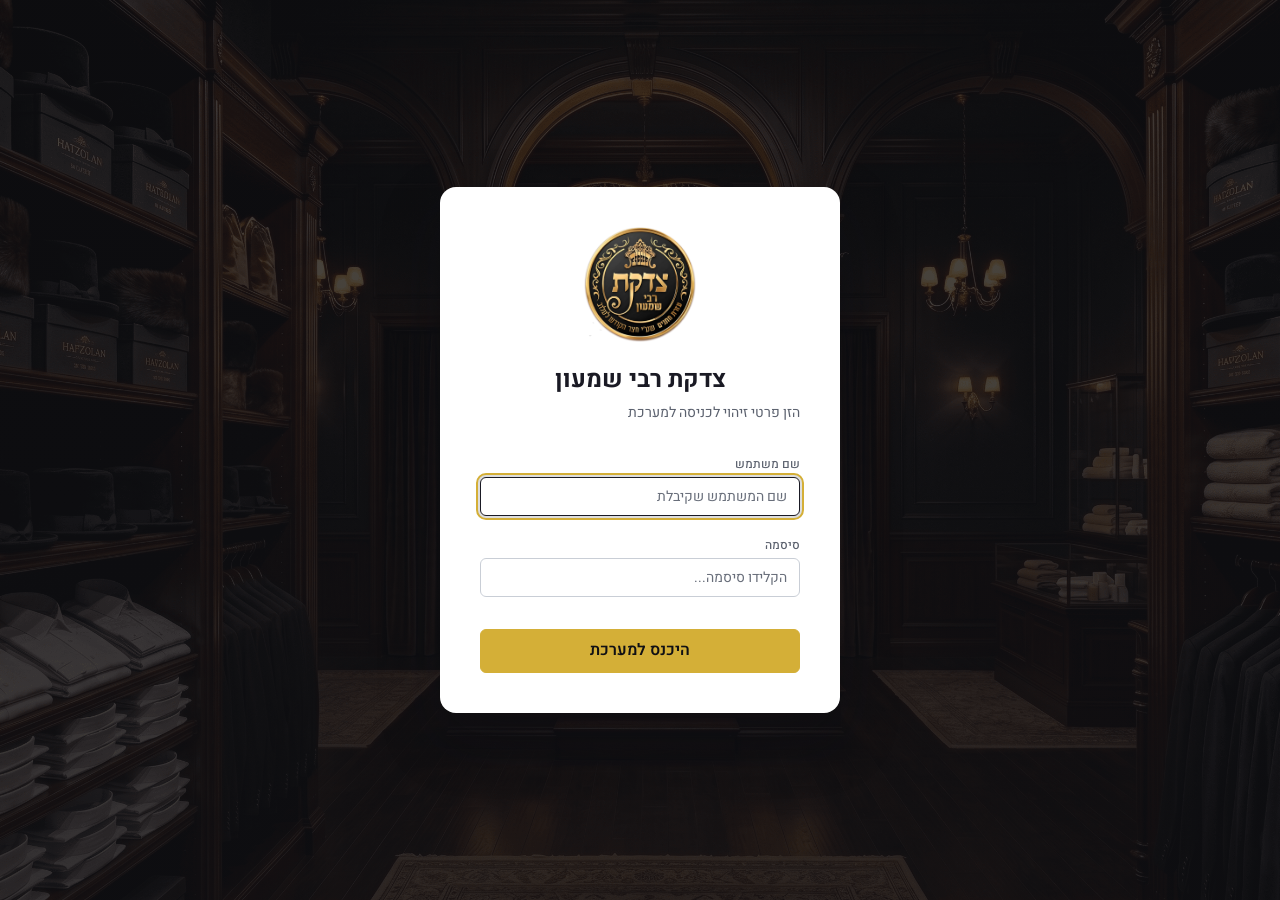
==== commit 3c5e5dfa: "העיצוב החדש מחובר למערכת האמיתית: שלב 1 המנוע הקיים (script.js) ממשיך לעבוד כמו שהוא, והעיצוב החדש מ" ====
--- a/index.html
+++ b/index.html
@@ -14,11 +14,11 @@
   <link rel="icon" type="image/png" sizes="32x32" href="assets/img/favicon-32.png">
   <link rel="apple-touch-icon" sizes="180x180" href="assets/img/apple-touch-icon.png">
   <link rel="stylesheet" href="style.css">
-  <link rel="stylesheet" href="theme.css">
+  <link rel="stylesheet" href="nd/host.css">
   <script src="assets/vendor/chart.umd.min.js"></script>
   <script src="boot.js"></script>
 </head>
-<body>
+<body class="nd-on">
 
   <div id="login-screen" class="login-overlay">
     <div class="login-card">
@@ -58,47 +58,30 @@
       </button>
     </header>
 
-    <header class="site-header" id="site-header">
-      <div class="site-header-in">
-        <div class="site-brand">
-          <img src="assets/img/logo.png" width="512" height="523" alt="לוגו צדקת רבי שמעון" id="sidebar-logo">
-          <div class="site-brand-text">
-            <strong>צדקת רבי שמעון</strong>
-            <span>עזרת חתנים</span>
-          </div>
-        </div>
-
-        <nav class="site-nav" aria-label="תפריט ראשי">
-          <div class="site-nav-group" role="group" aria-label="ראשי">
-            <button class="nav-item" data-screen="dashboard-screen">לוח בקרה</button>
-            <button class="nav-item" data-screen="members-screen">בחורים</button>
-          </div>
-          <div class="site-nav-group" role="group" aria-label="כספים">
-            <button class="nav-item" data-screen="daily-report-screen">דו"ח תנועות</button>
-            <button class="nav-item" data-screen="expenses-summary-screen">סיכום הוצאות</button>
-          </div>
-          <div class="site-nav-group" role="group" aria-label="ניהול">
-            <button class="nav-item" data-screen="purim-registration-screen">כתובות פורים</button>
-            <button class="nav-item" data-screen="grants-screen">מענקים</button>
-          </div>
-          <div class="site-nav-group" role="group" aria-label="כללי">
-            <button class="nav-item" data-screen="rules-screen">תקנון</button>
-            <button class="nav-item" data-screen="settings-screen" id="nav-settings">הגדרות</button>
-          </div>
-        </nav>
-
-        <div class="site-tools">
-          <div class="save-state" id="save-state" role="status" aria-live="polite"><i aria-hidden="true"></i><span id="save-state-text">נשמר</span></div>
-          <button id="btn-refresh-data" class="site-tool-btn" type="button" title="רענן נתונים מהשרת" aria-label="רענן נתונים מהשרת">
-            <span class="material-icons-regular" id="refresh-icon" aria-hidden="true">refresh</span>
-          </button>
+    <aside class="sidebar">
+      <div class="sidebar-header">
+        <img src="assets/img/logo.png" width="512" height="523" alt="לוגו צדקת רבי שמעון" id="sidebar-logo">
+        <div>
+          <h2>צדקת רבי שמעון</h2>
+          <div class="brand-subtitle">ניהול גבייה, זכאות ומענקים</div>
           <div id="user-role-indicator" class="user-chip"></div>
-          <button id="btn-logout-top" class="site-tool-btn" type="button" title="התנתקות ונעילה" aria-label="התנתקות ונעילה">
-            <span class="material-icons-regular" aria-hidden="true">logout</span>
-          </button>
-        </div>
-      </div>
-    </header>
+        </div>
+      </div>
+
+      <nav class="sidebar-nav" aria-label="תפריט ראשי">
+        <button class="nav-item" data-screen="dashboard-screen">לוח בקרה</button>
+        <button class="nav-item" data-screen="members-screen">בחורים</button>
+        <button class="nav-item" data-screen="daily-report-screen">דו"ח תנועות</button>
+        <button class="nav-item" data-screen="expenses-summary-screen">סיכום הוצאות</button>
+        <button class="nav-item" data-screen="purim-registration-screen">כתובות פורים</button>
+        <button class="nav-item" data-screen="grants-screen">מענקים</button>
+        <button class="nav-item" data-screen="rules-screen">תקנון</button>
+      </nav>
+
+      <div class="sidebar-footer">
+        <button class="nav-item" data-screen="settings-screen" id="nav-settings">הגדרות</button>
+      </div>
+    </aside>
 
     <main class="main-content">
       <div class="print-only print-header" id="print-header">
@@ -106,214 +89,159 @@
         <div class="print-header-meta" id="print-header-meta"></div>
       </div>
 
-      <header class="content-header screen-banner" id="main-content-header">
-        <div class="screen-banner-art" aria-hidden="true"></div>
-        <div class="screen-banner-in">
+      <header class="content-header" id="main-content-header">
+        <div>
           <h1 class="page-title" id="page-title">לוח בקרה</h1>
           <div class="page-subtitle" id="page-subtitle">שליטה על גבייה, עמידה ביעדים וזכאות למענק</div>
         </div>
+        <div id="header-top-actions" class="header-actions">
+          <button id="btn-refresh-data" class="header-icon-btn" title="רענן נתונים מהשרת" aria-label="רענן נתונים מהשרת">
+            <span class="material-icons-regular" id="refresh-icon" aria-hidden="true">refresh</span>
+          </button>
+          <button id="btn-logout-top" class="header-icon-btn" title="התנתקות ונעילה" aria-label="התנתקות ונעילה">
+            <span class="material-icons-regular" aria-hidden="true">logout</span>
+          </button>
+        </div>
       </header>
 
       <section id="dashboard-screen" class="content-screen active-content-screen">
 
-        <!-- פתיח: שדה זהב, הסכום שנאסף, והשער שהמסגרת שלו היא מד ההתקדמות -->
-        <div class="nd-hero">
-          <div class="nd-wrap nd-hero-in">
-            <div class="nd-hero-main">
-              <div class="nd-hero-kicker">
-                <label for="dashboard-year-filter">קמפיין</label>
-                <select id="dashboard-year-filter" data-change="renderDashboard" class="dashboard-year-select nd-year-select">
-                    <option value='תשפ"ז'>תשפ"ז</option>
-                    <option value='תשפ"ו' selected>תשפ"ו</option>
-                    <option value='תשפ"ה'>תשפ"ה</option>
-                    <option value='תשפ"ד'>תשפ"ד</option>
-                    <option value='תשפ"ג'>תשפ"ג</option>
-                    <option value='תשפ"ב'>תשפ"ב</option>
-                    <option value='תשפ"א'>תשפ"א</option>
-                    <option value='תש"פ'>תש"פ</option>
+        <div class="dashboard-command-center">
+          <div class="dashboard-hero-panel">
+            <div class="dashboard-hero-copy">
+              <h1>לוח בקרה</h1>
+              <p>תמונת מצב שנתית, טיפול מיידי ופעולות ניהול במקום אחד.</p>
+            </div>
+            <div class="dashboard-hero-controls">
+              <div class="dashboard-year-card">
+                <label for="dashboard-year-filter">שנת פעילות</label>
+                <select id="dashboard-year-filter" data-change="renderDashboard" class="dashboard-year-select">
+                  <option value='תשפ"ז'>תשפ"ז</option>
+                  <option value='תשפ"ו' selected>תשפ"ו</option>
+                  <option value='תשפ"ה'>תשפ"ה</option>
+                  <option value='תשפ"ד'>תשפ"ד</option>
+                  <option value='תשפ"ג'>תשפ"ג</option>
+                  <option value='תשפ"ב'>תשפ"ב</option>
+                  <option value='תשפ"א'>תשפ"א</option>
+                  <option value='תש"פ'>תש"פ</option>
                 </select>
-                <span class="nd-hero-today" id="nd-hero-today"></span>
-              </div>
-              <div class="nd-hero-figure">
-                <span class="nd-hero-num" id="nd-hero-collected">₪0</span>
-                <span class="nd-hero-cap">נאספו השנה</span>
-              </div>
-              <div class="nd-hero-line" id="nd-hero-line"></div>
-              <div class="nd-hero-track" aria-hidden="true"><span id="nd-hero-bar"></span></div>
-              <div class="nd-hero-cta">
-                <button class="nd-btn nd-btn--ink" id="hero-add-donation" data-action="openDonationModal" type="button"><span class="material-icons-regular" aria-hidden="true">add</span>רישום הפקדה</button>
-                <button class="nd-link" data-action="switchScreenAction" data-args='["members-screen"]' type="button"><span>לרשימת הבחורים</span><span class="material-icons-regular" aria-hidden="true">chevron_left</span></button>
-                <div class="nd-ticker" id="nd-ticker" hidden>
-                  <b>הפקדות אחרונות</b>
-                  <span id="nd-ticker-text"></span>
-                </div>
-              </div>
-            </div>
-
-            <div class="nd-gate" id="nd-gate">
-              <div class="nd-gate-sun" aria-hidden="true"><i></i><i></i><i></i></div>
-              <div class="nd-gate-frame" id="nd-gate-frame">
-                <img src="assets/img/nd/hero.webp" width="1600" height="1025" alt="" class="nd-gate-photo">
-                <svg class="nd-gate-gauge" id="nd-gate-gauge" aria-hidden="true"></svg>
-              </div>
-              <div class="nd-gate-sill" aria-hidden="true"></div>
-              <div class="nd-plaque nd-gate-plaque"><strong id="nd-gate-pct">0%</strong><span>מהיעד</span></div>
-            </div>
-          </div>
-        </div>
-
-        <div class="nd-wrap">
-          <!-- ששת המספרים -->
-          <div class="nd-figs">
-            <button class="nd-fig nd-fig--gold" data-action="openDashboardDrill" data-args='["collected"]' type="button">
-              <span class="nd-fig-label">נגבה השנה</span>
-              <span class="nd-fig-value" id="dashboard-kpi-collected">₪0</span>
-              <span class="nd-fig-note" id="nd-fig-collected-note"></span>
+              </div>
+              <div class="dashboard-session-tools">
+                <button id="dashboard-refresh-data" class="dashboard-session-btn" type="button" title="רענן נתונים" aria-label="רענן נתונים">
+                  <span class="material-icons-regular" id="dashboard-refresh-icon" aria-hidden="true">refresh</span>
+                </button>
+                <button id="dashboard-logout" class="dashboard-session-btn dashboard-session-btn--danger" type="button" title="יציאה ונעילה" aria-label="יציאה ונעילה">
+                  <span class="material-icons-regular" aria-hidden="true">logout</span>
+                </button>
+              </div>
+            </div>
+          </div>
+
+          <div class="dashboard-kpi-grid">
+            <button class="dashboard-kpi-card" data-action="openDashboardDrill" data-args='["collected"]' type="button">
+              <span class="material-icons-regular" aria-hidden="true">account_balance_wallet</span>
+              <div>
+                <div class="dashboard-kpi-label">נגבה השנה</div>
+                <div class="dashboard-kpi-value key-figure" id="dashboard-kpi-collected">₪0</div>
+              </div>
             </button>
-            <button class="nd-fig" data-action="openDashboardDrill" data-args='["target"]' type="button">
-              <span class="nd-fig-label">יעד כולל</span>
-              <span class="nd-fig-value" id="dashboard-kpi-target">₪0</span>
-              <span class="nd-fig-note" id="nd-fig-target-note"></span>
+            <button class="dashboard-kpi-card" data-action="openDashboardDrill" data-args='["target"]' type="button">
+              <span class="material-icons-regular" aria-hidden="true">flag</span>
+              <div>
+                <div class="dashboard-kpi-label">יעד כולל</div>
+                <div class="dashboard-kpi-value" id="dashboard-kpi-target">₪0</div>
+              </div>
             </button>
-            <button class="nd-fig nd-fig--ink" data-action="openDashboardDrill" data-args='["missing"]' type="button">
-              <span class="nd-fig-label">חסר להשלמה</span>
-              <span class="nd-fig-value" id="dashboard-kpi-missing">₪0</span>
-              <span class="nd-fig-note" id="nd-fig-missing-note"></span>
+            <button class="dashboard-kpi-card dashboard-kpi-card--urgent" data-action="openDashboardDrill" data-args='["missing"]' type="button">
+              <span class="material-icons-regular" aria-hidden="true">priority_high</span>
+              <div>
+                <div class="dashboard-kpi-label">חסר להשלמה</div>
+                <div class="dashboard-kpi-value" id="dashboard-kpi-missing">₪0</div>
+              </div>
             </button>
-            <button class="nd-fig" data-action="openDashboardDrill" data-args='["eligible"]' type="button">
-              <span class="nd-fig-label">עמדו ביעד השנתי</span>
-              <span class="nd-fig-value" id="dashboard-kpi-eligible">₪0</span>
-              <span class="nd-fig-note" id="nd-fig-eligible-note"></span>
+            <button class="dashboard-kpi-card" data-action="openDashboardDrill" data-args='["eligible"]' type="button">
+              <span class="material-icons-regular" aria-hidden="true">workspace_premium</span>
+              <div>
+                <div class="dashboard-kpi-label">עמדו ביעד השנתי</div>
+                <div class="dashboard-kpi-value" id="dashboard-kpi-eligible">0</div>
+              </div>
             </button>
-            <button class="nd-fig" data-action="openDashboardDrill" data-args='["debt"]' type="button">
-              <span class="nd-fig-label">חובות משנים קודמות</span>
-              <span class="nd-fig-value" id="dashboard-kpi-debt">₪0</span>
-              <span class="nd-fig-note" id="nd-fig-debt-note"></span>
+            <button class="dashboard-kpi-card dashboard-kpi-card--warning" data-action="openDashboardDrill" data-args='["debt"]' type="button">
+              <span class="material-icons-regular" aria-hidden="true">report</span>
+              <div>
+                <div class="dashboard-kpi-label">חובות עד שנה קודמת</div>
+                <div class="dashboard-kpi-value" id="dashboard-kpi-debt">0</div>
+              </div>
             </button>
-            <button class="nd-fig" data-action="openDashboardDrill" data-args='["progress"]' type="button">
-              <span class="nd-fig-label">התקדמות כללית</span>
-              <span class="nd-fig-value" id="dashboard-kpi-progress">₪0</span>
-              <span class="nd-fig-track"><span id="dashboard-yearly-progress-bar"></span></span>
+            <button class="dashboard-kpi-card dashboard-progress-card" data-action="openDashboardDrill" data-args='["progress"]' type="button">
+              <span class="material-icons-regular" aria-hidden="true">trending_up</span>
+              <div>
+                <div class="dashboard-kpi-label">התקדמות כללית</div>
+                <div class="dashboard-kpi-value" id="dashboard-kpi-progress">0%</div>
+                <div class="dashboard-progress-track"><div id="dashboard-yearly-progress-bar"></div></div>
+              </div>
             </button>
           </div>
 
-          <!-- דורש טיפול + קיצורי דרך: נראים בלי גלילה -->
-          <div class="nd-first-row">
-            <section class="nd-panel nd-panel--wood">
-              <div class="nd-panel-head">
-                <h2>דורש טיפול</h2>
-                <p>הנקודות החשובות ביותר לפתיחה עכשיו</p>
-              </div>
-              <div id="dashboard-attention-list" class="nd-attention"></div>
+          <div class="dashboard-main-grid">
+            <section class="dashboard-panel dashboard-panel--attention">
+              <div class="dashboard-panel-head">
+                <div>
+                  <h2>דורש טיפול</h2>
+                  <p>הנקודות החשובות ביותר לפתיחה עכשיו</p>
+                </div>
+              </div>
+              <div id="dashboard-attention-list" class="dashboard-attention-list"></div>
             </section>
 
-            <section class="nd-panel nd-panel--doors">
-              <div class="nd-panel-head">
-                <h2>קיצורי דרך</h2>
-                <p>התחלות עבודה נפוצות</p>
-              </div>
-              <div class="nd-doors">
-                <button class="nd-door nd-door--primary" id="quick-add-donation" type="button"><span class="material-icons-regular" aria-hidden="true">add</span><strong>רישום<br>הפקדה</strong></button>
-                <button class="nd-door" id="quick-add-member" type="button"><span class="material-icons-regular" aria-hidden="true">person_add</span><strong>הוספת<br>בחור</strong></button>
-                <button class="nd-door" id="quick-add-expense" type="button"><span class="material-icons-regular" aria-hidden="true">receipt_long</span><strong>רישום<br>הוצאה</strong></button>
-                <button class="nd-door" data-action="openNedarimModal" type="button"><span class="material-icons-regular" aria-hidden="true">credit_card</span><strong>סליקת<br>אשראי</strong></button>
-                <button class="nd-door drill-down-card" data-drill="daily-report-screen" type="button"><span class="material-icons-regular" aria-hidden="true">insert_chart_outlined</span><strong>דו"ח<br>תנועות</strong></button>
-                <button class="nd-door drill-down-card" data-drill="grants-screen" type="button"><span class="material-icons-regular" aria-hidden="true">redeem</span><strong>מענקים</strong></button>
-              </div>
-            </section>
-          </div>
-        </div>
-
-        <!-- מסגרות -->
-        <div class="nd-wrap nd-section">
-          <div class="nd-section-head">
-            <h2><span class="lt">איפה כל אחד עומד</span><br>התקדמות לפי מסגרת</h2>
-          </div>
-          <div id="dashboard-segments" class="nd-segments"></div>
-        </div>
-
-        <!-- הכנסות + פעילות אחרונה -->
-        <div class="nd-band nd-band--gold">
-          <div class="nd-wrap nd-income">
-            <section class="nd-card nd-income-chart">
-              <div class="nd-card-head">
-                <h2>הכנסות לפי שנה</h2>
-                <p>שלוש השנים האחרונות: בחורים ופורים</p>
+            <section class="dashboard-panel dashboard-panel--chart">
+              <div class="dashboard-panel-head">
+                <div>
+                  <h2>הכנסות לפי שנה</h2>
+                  <p>שלוש השנים האחרונות: בחורים ופורים</p>
+                </div>
               </div>
               <div id="dashboard-month-bars" class="dashboard-month-bars fin-root"></div>
             </section>
-            <section class="nd-card nd-income-activity">
-              <div class="nd-card-head">
-                <h2>פעילות אחרונה</h2>
-                <p>הפקדות והוצאות אחרונות</p>
-              </div>
-              <div id="dashboard-recent-activity" class="nd-activity"></div>
-              <div class="nd-split" id="nd-split" hidden></div>
+
+            <section class="dashboard-panel dashboard-panel--actions">
+              <div class="dashboard-panel-head">
+                <div>
+                  <h2>פעולות מהירות</h2>
+                  <p>התחלות עבודה נפוצות</p>
+                </div>
+              </div>
+              <div class="dashboard-action-grid">
+                <button class="dashboard-action-btn" id="quick-add-donation" type="button"><span class="qa-icon-badge"><span class="material-icons-regular" aria-hidden="true">payments</span></span><strong>רישום הפקדה</strong></button>
+                <button class="dashboard-action-btn" id="quick-add-member" type="button"><span class="qa-icon-badge"><span class="material-icons-regular" aria-hidden="true">person_add</span></span><strong>הוספת בחור</strong></button>
+                <button class="dashboard-action-btn" id="quick-add-expense" type="button"><span class="qa-icon-badge"><span class="material-icons-regular" aria-hidden="true">receipt_long</span></span><strong>רישום הוצאה</strong></button>
+                <button class="dashboard-action-btn" data-action="openNedarimModal" type="button"><span class="qa-icon-badge"><span class="material-icons-regular" aria-hidden="true">credit_card</span></span><strong>סליקת אשראי</strong></button>
+                <button class="dashboard-action-btn drill-down-card" data-drill="daily-report-screen" type="button"><span class="qa-icon-badge"><span class="material-icons-regular" aria-hidden="true">insert_chart_outlined</span></span><strong>דו"ח תנועות</strong></button>
+                <button class="dashboard-action-btn drill-down-card" data-drill="grants-screen" type="button"><span class="qa-icon-badge"><span class="material-icons-regular" aria-hidden="true">redeem</span></span><strong>מענקים</strong></button>
+              </div>
             </section>
-          </div>
-        </div>
-
-        <!-- מסלול המתנות -->
-        <div class="nd-wrap nd-section" id="nd-gifts-section" hidden>
-          <div class="nd-section-head">
-            <h2><span class="lt">בדרך אל</span><br>המתנות של השנה</h2>
-          </div>
-          <div id="nd-gifts" class="nd-gifts"></div>
-        </div>
-
-        <div class="nd-rule" aria-hidden="true"><i></i><i></i><i></i></div>
-
-        <!-- מובילי הגבייה + לוח ההפקדות -->
-        <div class="nd-wrap nd-section nd-duo">
-          <section class="nd-leaders-box" id="nd-leaders-section" hidden>
-            <div class="nd-section-head">
-              <h2><span class="lt">כל הכבוד להם</span><br>מובילי הגבייה</h2>
-            </div>
-            <div class="nd-leaders-body">
-              <div class="nd-window nd-window--obj"><img src="assets/img/nd/gavia.webp" width="1000" height="1000" alt="" loading="lazy"></div>
-              <ol id="nd-leaders" class="nd-leaders"></ol>
-            </div>
-          </section>
-          <section class="nd-heat-box" id="nd-heat-section">
-            <div class="nd-section-head">
-              <h2><span class="lt">26 השבועות האחרונים</span><br>לוח ההפקדות</h2>
-            </div>
-            <div id="nd-heat" class="nd-heat"></div>
-          </section>
-        </div>
-
-        <!-- דירוג ישיבות -->
-        <div class="nd-wrap nd-section" id="nd-yeshivas-section" hidden>
-          <div class="nd-section-head">
-            <h2><span class="lt">לפי מקום הלימוד</span><br>דירוג הישיבות</h2>
-          </div>
-          <div id="nd-yeshivas" class="nd-yeshivas"></div>
-        </div>
-
-        <!-- סגירה: הפקדה מהירה -->
-        <div class="nd-band nd-band--close">
-          <div class="nd-colonnade" aria-hidden="true"><i></i><i></i><i></i><i></i><i></i><i></i><i></i></div>
-          <div class="nd-wrap nd-close">
-            <div class="nd-close-copy">
-              <h2><span class="lt">הגיע בחור עם מעטפה?</span><br>רושמים הפקדה בחצי דקה</h2>
-              <p>מקלידים סכום, בוחרים בחור, והמספרים בלוח הבקרה מתעדכנים מיד.</p>
-            </div>
-            <form class="nd-quick" id="nd-quick-form" novalidate>
-              <div class="nd-window nd-window--obj nd-quick-art"><img src="assets/img/nd/kupa.webp" width="1000" height="1000" alt="" loading="lazy"></div>
-              <label for="nd-quick-amount">סכום ההפקדה</label>
-              <div class="nd-quick-field"><input type="number" id="nd-quick-amount" inputmode="decimal" min="0" step="any" placeholder="300"><span aria-hidden="true">₪</span></div>
-              <button class="nd-btn nd-btn--ink" type="submit">המשך לרישום<span class="material-icons-regular" aria-hidden="true">chevron_left</span></button>
-            </form>
-          </div>
-        </div>
-
-        <footer class="nd-foot">
-          <div class="nd-wrap nd-foot-in">
-            <img src="assets/img/logo.png" width="512" height="523" alt="" loading="lazy">
-            <div><strong>צדקת רבי שמעון · עזרת חתנים</strong><span>מערכת הניהול. כל הנתונים והסכומים הם פנימיים וחסויים.</span></div>
-            <div class="nd-foot-sync">סנכרון אחרון: <span id="nd-foot-sync">—</span></div>
-          </div>
-        </footer>
+
+            <section class="dashboard-panel dashboard-panel--activity">
+              <div class="dashboard-panel-head">
+                <div>
+                  <h2>פעילות אחרונה</h2>
+                  <p>הפקדות והוצאות אחרונות</p>
+                </div>
+              </div>
+              <div id="dashboard-recent-activity" class="dashboard-activity-list"></div>
+            </section>
+
+            <section class="dashboard-panel dashboard-panel--segments">
+              <div class="dashboard-panel-head">
+                <div>
+                  <h2>מסגרות</h2>
+                  <p>התקדמות לפי סוג מסגרת</p>
+                </div>
+              </div>
+              <div id="dashboard-segments" class="dashboard-segment-list"></div>
+            </section>
+          </div>
+        </div>
 
       </section>
 
@@ -356,8 +284,6 @@
               <button class="btn btn-primary" id="btn-inner-add-member"><span class="material-icons-regular" aria-hidden="true">person_add</span> בחור חדש</button>
             </div>
           </div>
-
-          <div class="nd-chips" id="members-status-chips" role="group" aria-label="סינון לפי סטטוס"></div>
 
           <div class="table-container table-sticky">
             <table class="data-table compact-view">
@@ -384,6 +310,68 @@
           </div>
         </div>
 
+        <div class="card-panel hidden" id="member-profile-section">
+          <div class="profile-head">
+            <div class="profile-summary">
+              <h2 id="profile-full-name" class="profile-name">שם הבחור</h2>
+              <div id="profile-yeshiva-details" class="profile-meta">ישיבה | שיעור</div>
+              <div id="profile-contact-details" class="profile-meta">טלפון | כתובת</div>
+              <div id="profile-eligibility-icons" class="profile-badges"></div>
+              <div id="profile-total-amount" class="profile-total key-figure">₪0</div>
+              <div class="profile-total-label">סך הכל נאסף השנה</div>
+            </div>
+
+            <div class="profile-actions">
+              <button class="btn btn-primary" id="btn-profile-deposit"><span class="material-icons-regular" aria-hidden="true">payments</span> רישום הפקדה</button>
+              <button class="btn btn-secondary" id="btn-profile-edit"><span class="material-icons-regular" aria-hidden="true">edit</span> עדכון פרטים</button>
+              <button class="btn btn-secondary" id="btn-profile-grant"><span class="material-icons-regular" aria-hidden="true">history</span> היסטוריית זכאות</button>
+            </div>
+          </div>
+
+          <div class="profile-stats">
+            <div class="profile-stats-row">
+              <div>
+                <div class="profile-stat-label">יעד בסיס (השנה)</div>
+                <div id="profile-bar-target" class="profile-stat-value">₪0</div>
+              </div>
+              <div>
+                <div class="profile-stat-label">חובות עבר (קנס)</div>
+                <div id="profile-bar-debt" class="profile-stat-value">₪0</div>
+              </div>
+              <div>
+                <div class="profile-stat-label">סה״כ נדרש</div>
+                <div id="profile-bar-required" class="profile-stat-value">₪0</div>
+              </div>
+              <div>
+                <div class="profile-stat-label">פער להשלמה</div>
+                <div id="profile-bar-missing" class="profile-stat-value">₪0</div>
+              </div>
+            </div>
+
+            <div class="profile-progress-head">
+              <span>התקדמות יעד</span>
+              <span id="profile-progress-text">0%</span>
+            </div>
+            <div class="progress" id="profile-progress"><span id="profile-progress-bar"></span></div>
+          </div>
+
+          <div class="profile-donations">
+            <div class="profile-donations-head">
+              <h3 class="page-title small">הפקדות של הבחור</h3>
+              <span id="profile-donations-count" class="profile-donations-count"></span>
+            </div>
+            <div class="table-container">
+              <table class="data-table compact-view">
+                <thead><tr><th>תאריך</th><th>שנה</th><th>סכום</th><th>הערות</th></tr></thead>
+                <tbody id="profile-donations-tbody"></tbody>
+              </table>
+            </div>
+          </div>
+
+          <div class="profile-footer">
+            <button class="btn btn-secondary" id="btn-back-to-search"><span class="material-icons-regular" aria-hidden="true">arrow_forward</span> חזרה לרשימה</button>
+          </div>
+        </div>
       </section>
 
       <section id="daily-report-screen" class="content-screen">
@@ -766,75 +754,6 @@
       </section>
 
     </main>
-
-    <div id="member-overlay" class="modal-overlay member-overlay">
-        <div class="modal-content member-sheet hidden" id="member-profile-section" role="dialog" aria-modal="true" aria-labelledby="profile-full-name">
-          <div class="member-sheet-tools no-print">
-            <button class="icon-ghost-btn" type="button" data-action="printMemberCard" title="הדפסת הכרטיס" aria-label="הדפסת הכרטיס"><span class="material-icons-regular" aria-hidden="true">print</span></button>
-            <button class="icon-ghost-btn" type="button" data-action="closeMemberProfile" title="סגירה" aria-label="סגירת הכרטיס"><span class="material-icons-regular" aria-hidden="true">close</span></button>
-          </div>
-          <div class="profile-head">
-            <div class="profile-summary">
-              <h2 id="profile-full-name" class="profile-name">שם הבחור</h2>
-              <div id="profile-yeshiva-details" class="profile-meta">ישיבה | שיעור</div>
-              <div id="profile-contact-details" class="profile-meta">טלפון | כתובת</div>
-              <div id="profile-eligibility-icons" class="profile-badges"></div>
-              <div id="profile-total-amount" class="profile-total key-figure">₪0</div>
-              <div class="profile-total-label">סך הכל נאסף השנה</div>
-            </div>
-
-            <div class="profile-actions">
-              <button class="btn btn-primary" id="btn-profile-deposit"><span class="material-icons-regular" aria-hidden="true">payments</span> רישום הפקדה</button>
-              <button class="btn btn-secondary" id="btn-profile-edit"><span class="material-icons-regular" aria-hidden="true">edit</span> עדכון פרטים</button>
-              <button class="btn btn-secondary" id="btn-profile-grant"><span class="material-icons-regular" aria-hidden="true">history</span> היסטוריית זכאות</button>
-            </div>
-          </div>
-
-          <div class="profile-stats">
-            <div class="profile-stats-row">
-              <div>
-                <div class="profile-stat-label">יעד בסיס (השנה)</div>
-                <div id="profile-bar-target" class="profile-stat-value">₪0</div>
-              </div>
-              <div>
-                <div class="profile-stat-label">חובות עבר (קנס)</div>
-                <div id="profile-bar-debt" class="profile-stat-value">₪0</div>
-              </div>
-              <div>
-                <div class="profile-stat-label">סה״כ נדרש</div>
-                <div id="profile-bar-required" class="profile-stat-value">₪0</div>
-              </div>
-              <div>
-                <div class="profile-stat-label">פער להשלמה</div>
-                <div id="profile-bar-missing" class="profile-stat-value">₪0</div>
-              </div>
-            </div>
-
-            <div class="profile-progress-head">
-              <span>התקדמות יעד</span>
-              <span id="profile-progress-text">0%</span>
-            </div>
-            <div class="progress" id="profile-progress"><span id="profile-progress-bar"></span></div>
-          </div>
-
-          <div class="profile-donations">
-            <div class="profile-donations-head">
-              <h3 class="page-title small">הפקדות של הבחור</h3>
-              <span id="profile-donations-count" class="profile-donations-count"></span>
-            </div>
-            <div class="table-container">
-              <table class="data-table compact-view">
-                <thead><tr><th>תאריך</th><th>שנה</th><th>סכום</th><th>הערות</th></tr></thead>
-                <tbody id="profile-donations-tbody"></tbody>
-              </table>
-            </div>
-          </div>
-
-          <div class="profile-footer">
-            <button class="btn btn-secondary" id="btn-back-to-search"><span class="material-icons-regular" aria-hidden="true">close</span> סגירה</button>
-          </div>
-        </div>
-    </div>
 
     <nav class="bottom-nav" aria-label="ניווט ראשי">
       <button class="bnav-item" type="button" data-screen="dashboard-screen" data-action="switchScreenAction" data-args='["dashboard-screen"]'><span class="material-icons-regular" aria-hidden="true">space_dashboard</span><span>לוח בקרה</span></button>
@@ -1116,8 +1035,16 @@
 
   <datalist id="members-datalist"></datalist>
 
+  <!-- העיצוב החדש: מצויר כאן, על הנתונים של המערכת. המסך שמעל נשאר בדף ומשמש כ"מסך הקודם" למה שעוד לא חובר -->
+  <div id="nd-root"></div>
+  <div id="nd-wait" aria-hidden="true"><img src="assets/img/logo.png" width="96" height="98" alt=""></div>
+  <button type="button" id="nd-back">לעיצוב החדש</button>
+
   <script src="supabase-integration.js"></script>
   <script src="script.js"></script>
-  <script src="dashboard-extras.js"></script>
+  <script src="nd/data.js"></script>
+  <script src="nd/data-screens.js"></script>
+  <script src="nd/ui.js"></script>
+  <script src="nd/boot.js"></script>
 </body>
 </html>
--- a/nd/host.css
+++ b/nd/host.css
@@ -0,0 +1,42 @@
+/* העיצוב החדש בתוך המערכת: מה שחי ברמת הדף עצמו.
+   הסגנונות של העיצוב החדש עצמו נמצאים ב-nd/ui.css ונטענים בתוך shadow root. */
+
+/* משקל 900 של Heebo (קובצי הגופן כבר מכילים אותו; style.css מצהיר רק עד 800) */
+@font-face {
+  font-family: 'Heebo'; font-style: normal; font-weight: 900; font-display: swap;
+  src: url('../assets/fonts/heebo-hebrew.woff2') format('woff2');
+  unicode-range: U+0307-0308, U+0590-05FF, U+200C-2010, U+20AA, U+25CC, U+FB1D-FB4F;
+}
+@font-face {
+  font-family: 'Heebo'; font-style: normal; font-weight: 900; font-display: swap;
+  src: url('../assets/fonts/heebo-latin.woff2') format('woff2');
+  unicode-range: U+0000-00FF, U+0131, U+0152-0153, U+02BB-02BC, U+02C6, U+02DA, U+02DC, U+0304, U+0308, U+0329, U+2000-206F, U+20AC, U+2122, U+2191, U+2193, U+2212, U+2215, U+FEFF, U+FFFD;
+}
+
+/* מצב העיצוב החדש: המסך הישן נשאר בדף (המנוע ממשיך לעדכן אותו) אבל לא מוצג, והדף נגלל כרגיל */
+body.nd-on { height: auto; min-height: 100vh; overflow: visible; background: #fff; }
+body.nd-on #main-screen { display: none !important; }
+#nd-root { display: none; }
+body.nd-on.nd-ready #nd-root { display: block; }
+
+/* עד שהנתונים והעיצוב נטענו */
+#nd-wait { display: none; }
+body.nd-on:not(.nd-ready) #nd-wait {
+  display: grid; place-items: center; position: fixed; inset: 0; background: #fff;
+}
+#nd-wait img { width: 96px; height: auto; opacity: .9; animation: nd-wait 1.4s ease-in-out infinite alternate; }
+@keyframes nd-wait { from { transform: scale(.94); opacity: .55; } to { transform: scale(1); opacity: 1; } }
+@media (prefers-reduced-motion: reduce) { #nd-wait img { animation: none; } }
+
+/* המסך הקודם פתוח: כפתור חזרה קבוע */
+#nd-back { display: none; }
+body.nd-classic #nd-back {
+  display: inline-flex; align-items: center; gap: 10px;
+  position: fixed; left: 20px; bottom: 20px; z-index: 900;
+  min-height: 48px; padding: 0 22px; border: 0; border-radius: 999px; cursor: pointer;
+  background: #0B0B0B; color: #fff; font: 700 15px/1 'Heebo', Arial, sans-serif;
+  box-shadow: 0 10px 28px rgba(0, 0, 0, .32);
+}
+body.nd-classic #nd-back:hover, body.nd-classic #nd-back:focus-visible { background: #CEA130; color: #0B0B0B; outline: none; }
+@media (max-width: 767px) { body.nd-classic #nd-back { left: 12px; bottom: 84px; } }
+@media print { #nd-back, #nd-wait { display: none !important; } }
